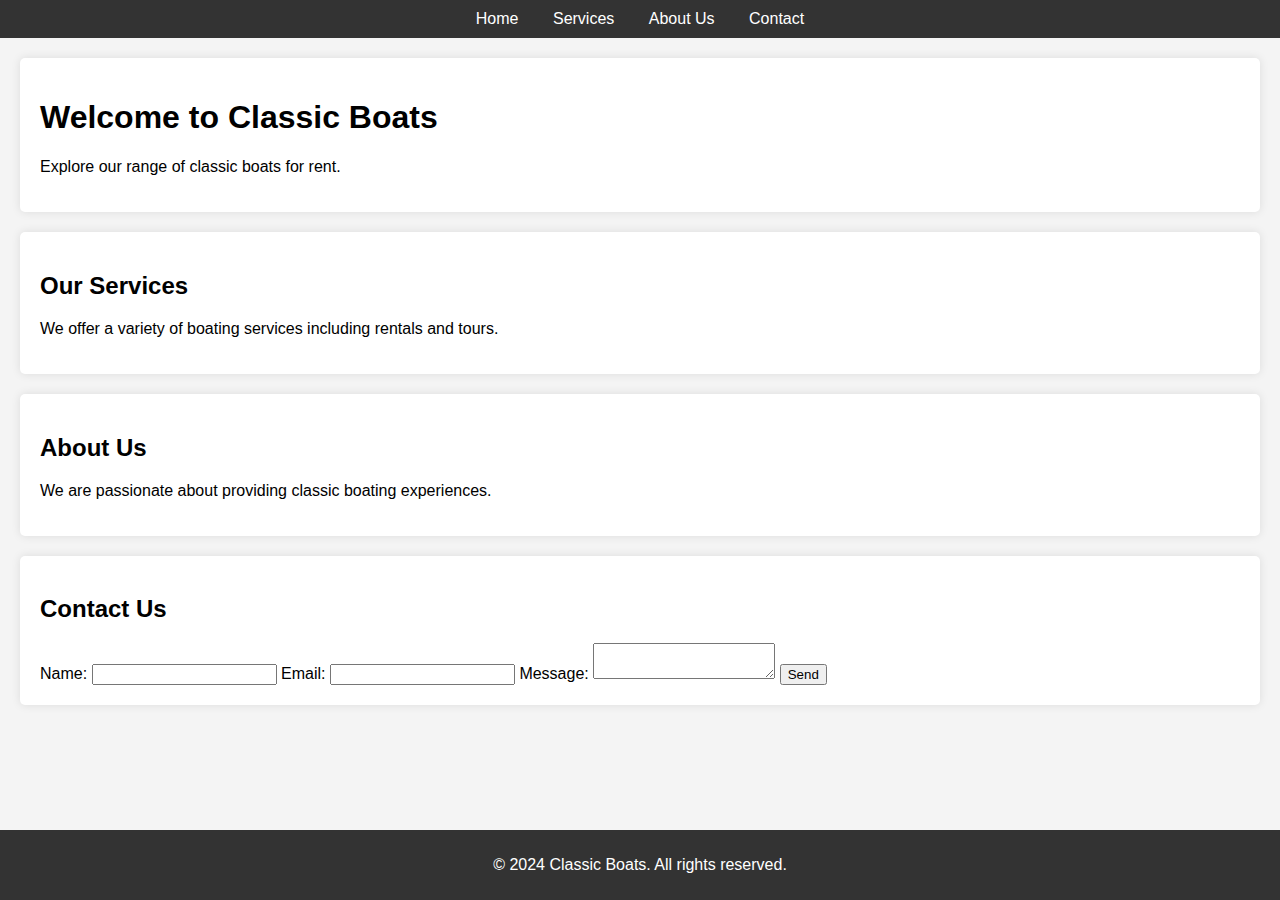
==== docs/index.html @ d3c14860 "V 0.0.0.1 TEST DEPLOY" ====
<!DOCTYPE html>
<html lang="en">
<head>
    <meta charset="UTF-8">
    <meta name="viewport" content="width=device-width, initial-scale=1.0">
    <title>Classic Boats</title>
    <link rel="stylesheet" href="styles.css">
</head>
<body>
    <header>
        <nav>
            <ul>
                <li><a href="#home">Home</a></li>
                <li><a href="#services">Services</a></li>
                <li><a href="#about">About Us</a></li>
                <li><a href="#contact">Contact</a></li>
            </ul>
        </nav>
    </header>

    <section id="home">
        <h1>Welcome to Classic Boats</h1>
        <p>Explore our range of classic boats for rent.</p>
    </section>

    <section id="services">
        <h2>Our Services</h2>
        <p>We offer a variety of boating services including rentals and tours.</p>
    </section>

    <section id="about">
        <h2>About Us</h2>
        <p>We are passionate about providing classic boating experiences.</p>
    </section>

    <section id="contact">
        <h2>Contact Us</h2>
        <form>
            <label for="name">Name:</label>
            <input type="text" id="name" name="name" required>
            <label for="email">Email:</label>
            <input type="email" id="email" name="email" required>
            <label for="message">Message:</label>
            <textarea id="message" name="message" required></textarea>
            <button type="submit">Send</button>
        </form>
    </section>

    <footer>
        <p>&copy; 2024 Classic Boats. All rights reserved.</p>
    </footer>

    <script src="script.js"></script>
</body>
</html>
---- docs/styles.css ----
body {
    font-family: Arial, sans-serif;
    margin: 0;
    padding: 0;
    background-color: #f4f4f4;
}

header {
    background-color: #333;
    padding: 10px 0;
    color: white;
    text-align: center;
}

nav ul {
    list-style-type: none;
    margin: 0;
    padding: 0;
}

nav ul li {
    display: inline;
    margin: 0 15px;
}

nav ul li a {
    color: white;
    text-decoration: none;
}

section {
    padding: 20px;
    margin: 20px;
    background-color: white;
    border-radius: 5px;
    box-shadow: 0 0 10px rgba(0, 0, 0, 0.1);
}

footer {
    background-color: #333;
    color: white;
    text-align: center;
    padding: 10px 0;
    position: fixed;
    bottom: 0;
    width: 100%;
}
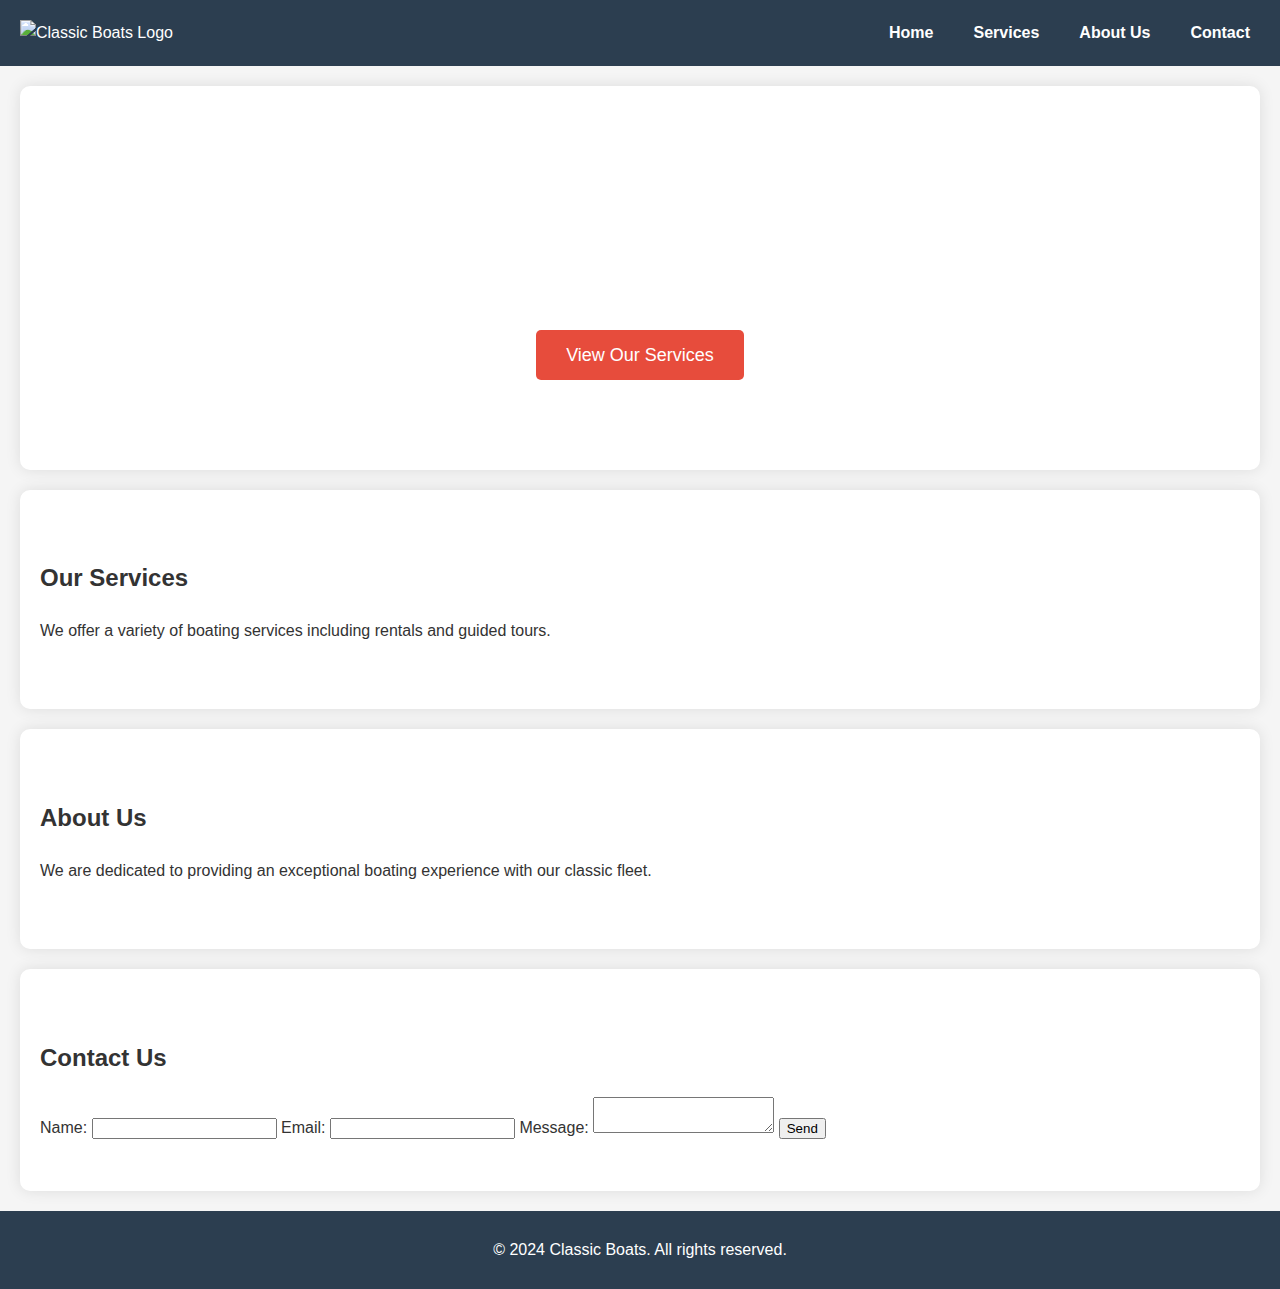
==== commit cc411796: "V0.0.0.2 TEST BUILD" ====
--- a/docs/index.html
+++ b/docs/index.html
@@ -8,6 +8,9 @@
 </head>
 <body>
     <header>
+        <div class="logo">
+            <img src="logo.png" alt="Classic Boats Logo">
+        </div>
         <nav>
             <ul>
                 <li><a href="#home">Home</a></li>
@@ -18,19 +21,20 @@
         </nav>
     </header>
 
-    <section id="home">
-        <h1>Welcome to Classic Boats</h1>
-        <p>Explore our range of classic boats for rent.</p>
+    <section id="home" class="hero">
+        <h1>Experience Classic Boating</h1>
+        <p>Explore our range of classic boats for rent in the heart of the city.</p>
+        <a href="#services" class="cta-button">View Our Services</a>
     </section>
 
     <section id="services">
         <h2>Our Services</h2>
-        <p>We offer a variety of boating services including rentals and tours.</p>
+        <p>We offer a variety of boating services including rentals and guided tours.</p>
     </section>
 
     <section id="about">
         <h2>About Us</h2>
-        <p>We are passionate about providing classic boating experiences.</p>
+        <p>We are dedicated to providing an exceptional boating experience with our classic fleet.</p>
     </section>
 
     <section id="contact">
@@ -52,4 +56,4 @@
 
     <script src="script.js"></script>
 </body>
-</html>+</html>
--- a/docs/styles.css
+++ b/docs/styles.css
@@ -1,47 +1,95 @@
 body {
-    font-family: Arial, sans-serif;
+    font-family: 'Helvetica Neue', sans-serif;
+    color: #333;
     margin: 0;
     padding: 0;
-    background-color: #f4f4f4;
+    background-color: #f5f5f5;
+    line-height: 1.6;
 }
 
 header {
-    background-color: #333;
-    padding: 10px 0;
+    display: flex;
+    justify-content: space-between;
+    align-items: center;
+    padding: 20px;
+    background-color: #2c3e50;
     color: white;
-    text-align: center;
+}
+
+header .logo img {
+    height: 50px;
 }
 
 nav ul {
-    list-style-type: none;
+    list-style: none;
+    display: flex;
     margin: 0;
     padding: 0;
 }
 
 nav ul li {
-    display: inline;
-    margin: 0 15px;
+    margin-left: 20px;
 }
 
 nav ul li a {
     color: white;
     text-decoration: none;
+    font-weight: bold;
+    padding: 5px 10px;
+    border-radius: 3px;
+    transition: background-color 0.3s;
+}
+
+nav ul li a:hover {
+    background-color: #34495e;
+}
+
+.hero {
+    background-image: url('hero-image.jpg');
+    background-size: cover;
+    background-position: center;
+    color: white;
+    text-align: center;
+    padding: 100px 20px;
+}
+
+.hero h1 {
+    font-size: 48px;
+    margin: 0;
+    padding: 0;
+}
+
+.hero p {
+    font-size: 24px;
+    margin: 20px 0;
+}
+
+.cta-button {
+    background-color: #e74c3c;
+    color: white;
+    padding: 15px 30px;
+    text-decoration: none;
+    border-radius: 5px;
+    font-size: 18px;
+    transition: background-color 0.3s;
+}
+
+.cta-button:hover {
+    background-color: #c0392b;
 }
 
 section {
-    padding: 20px;
-    margin: 20px;
+    padding: 50px 20px;
+    margin: 20px auto;
+    max-width: 1200px;
     background-color: white;
-    border-radius: 5px;
-    box-shadow: 0 0 10px rgba(0, 0, 0, 0.1);
+    border-radius: 10px;
+    box-shadow: 0 0 15px rgba(0, 0, 0, 0.1);
 }
 
 footer {
-    background-color: #333;
+    background-color: #2c3e50;
     color: white;
     text-align: center;
     padding: 10px 0;
-    position: fixed;
-    bottom: 0;
-    width: 100%;
-}+}
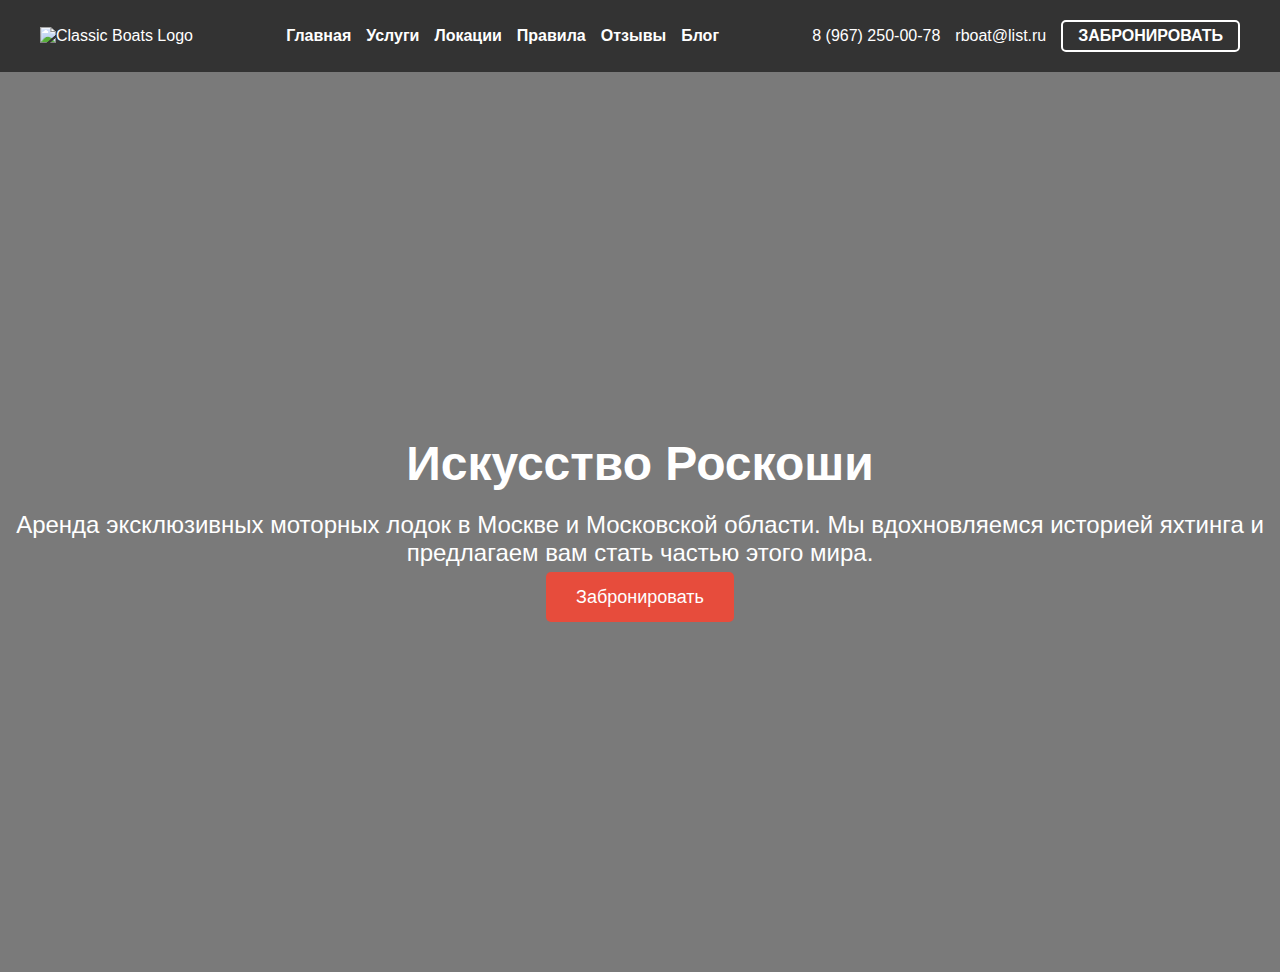
==== commit 4ae3aece: "up" ====
--- a/docs/index.html
+++ b/docs/index.html
@@ -8,52 +8,39 @@
 </head>
 <body>
     <header>
-        <div class="logo">
-            <img src="logo.png" alt="Classic Boats Logo">
+        <div class="header-container">
+            <div class="logo">
+                <img src="logo.png" alt="Classic Boats Logo">
+            </div>
+            <nav>
+                <ul>
+                    <li><a href="#home">Главная</a></li>
+                    <li><a href="#services">Услуги</a></li>
+                    <li><a href="#locations">Локации</a></li>
+                    <li><a href="#rules">Правила</a></li>
+                    <li><a href="#reviews">Отзывы</a></li>
+                    <li><a href="#blog">Блог</a></li>
+                </ul>
+            </nav>
+            <div class="contact">
+                <a href="tel:+79672500078">8 (967) 250-00-78</a>
+                <a href="mailto:rboat@list.ru">rboat@list.ru</a>
+                <a href="#" class="book-button">Забронировать</a>
+            </div>
         </div>
-        <nav>
-            <ul>
-                <li><a href="#home">Home</a></li>
-                <li><a href="#services">Services</a></li>
-                <li><a href="#about">About Us</a></li>
-                <li><a href="#contact">Contact</a></li>
-            </ul>
-        </nav>
     </header>
 
     <section id="home" class="hero">
-        <h1>Experience Classic Boating</h1>
-        <p>Explore our range of classic boats for rent in the heart of the city.</p>
-        <a href="#services" class="cta-button">View Our Services</a>
+        <div class="overlay"></div>
+        <div class="hero-content">
+            <h1>Искусство Роскоши</h1>
+            <p>Аренда эксклюзивных моторных лодок в Москве и Московской области. Мы вдохновляемся историей яхтинга и предлагаем вам стать частью этого мира.</p>
+            <a href="#booking" class="cta-button">Забронировать</a>
+        </div>
     </section>
 
-    <section id="services">
-        <h2>Our Services</h2>
-        <p>We offer a variety of boating services including rentals and guided tours.</p>
-    </section>
-
-    <section id="about">
-        <h2>About Us</h2>
-        <p>We are dedicated to providing an exceptional boating experience with our classic fleet.</p>
-    </section>
-
-    <section id="contact">
-        <h2>Contact Us</h2>
-        <form>
-            <label for="name">Name:</label>
-            <input type="text" id="name" name="name" required>
-            <label for="email">Email:</label>
-            <input type="email" id="email" name="email" required>
-            <label for="message">Message:</label>
-            <textarea id="message" name="message" required></textarea>
-            <button type="submit">Send</button>
-        </form>
-    </section>
-
-    <footer>
-        <p>&copy; 2024 Classic Boats. All rights reserved.</p>
-    </footer>
+    <!-- Add more sections as needed -->
 
     <script src="script.js"></script>
 </body>
-</html>
+</html>--- a/docs/styles.css
+++ b/docs/styles.css
@@ -1,56 +1,95 @@
 body {
     font-family: 'Helvetica Neue', sans-serif;
-    color: #333;
     margin: 0;
     padding: 0;
     background-color: #f5f5f5;
-    line-height: 1.6;
+    color: #333;
 }
 
 header {
+    background-color: #333;
+    color: white;
+    padding: 20px 0;
+}
+
+.header-container {
     display: flex;
     justify-content: space-between;
     align-items: center;
-    padding: 20px;
-    background-color: #2c3e50;
-    color: white;
+    max-width: 1200px;
+    margin: 0 auto;
+    padding: 0 20px;
 }
 
-header .logo img {
+.logo img {
     height: 50px;
 }
 
 nav ul {
     list-style: none;
     display: flex;
+    gap: 15px;
     margin: 0;
     padding: 0;
-}
-
-nav ul li {
-    margin-left: 20px;
 }
 
 nav ul li a {
     color: white;
     text-decoration: none;
     font-weight: bold;
-    padding: 5px 10px;
-    border-radius: 3px;
+}
+
+.contact {
+    display: flex;
+    gap: 15px;
+    align-items: center;
+}
+
+.contact a {
+    color: white;
+    text-decoration: none;
+}
+
+.book-button {
+    background-color: transparent;
+    border: 2px solid white;
+    padding: 5px 15px;
+    border-radius: 5px;
+    font-weight: bold;
+    text-transform: uppercase;
     transition: background-color 0.3s;
 }
 
-nav ul li a:hover {
-    background-color: #34495e;
+.book-button:hover {
+    background-color: white;
+    color: #333;
 }
 
 .hero {
-    background-image: url('hero-image.jpg');
+    background-image: url('image.png');
     background-size: cover;
     background-position: center;
+    height: 100vh;
+    position: relative;
     color: white;
+    display: flex;
+    align-items: center;
+    justify-content: center;
     text-align: center;
-    padding: 100px 20px;
+}
+
+.hero .overlay {
+    position: absolute;
+    top: 0;
+    left: 0;
+    right: 0;
+    bottom: 0;
+    background-color: rgba(0, 0, 0, 0.5);
+}
+
+.hero-content {
+    position: relative;
+    z-index: 1;
 }
 
 .hero h1 {
@@ -76,20 +115,4 @@
 
 .cta-button:hover {
     background-color: #c0392b;
-}
-
-section {
-    padding: 50px 20px;
-    margin: 20px auto;
-    max-width: 1200px;
-    background-color: white;
-    border-radius: 10px;
-    box-shadow: 0 0 15px rgba(0, 0, 0, 0.1);
-}
-
-footer {
-    background-color: #2c3e50;
-    color: white;
-    text-align: center;
-    padding: 10px 0;
-}
+}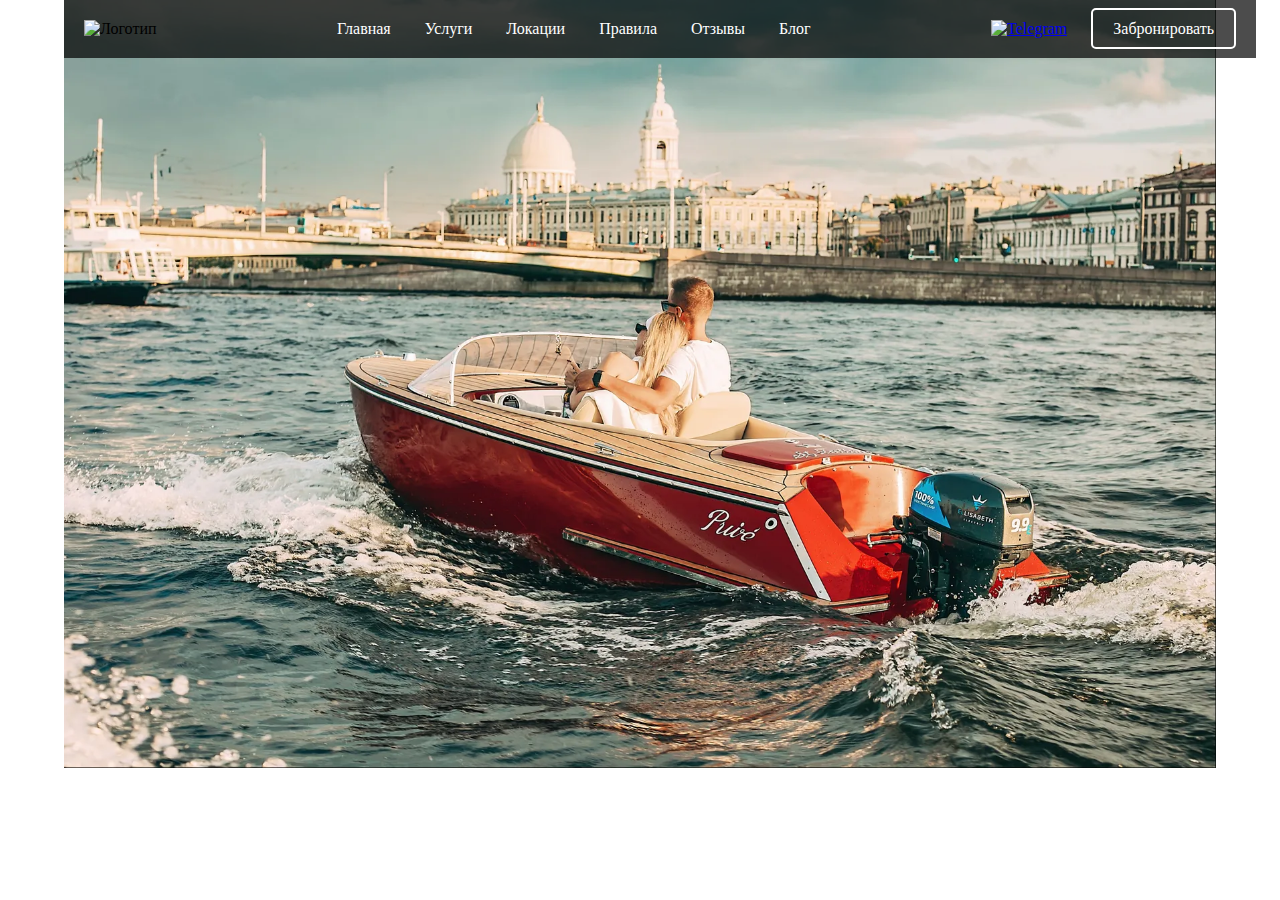
==== commit ac8ea7cd: "up3" ====
--- a/docs/index.html
+++ b/docs/index.html
@@ -1,46 +1,31 @@
 <!DOCTYPE html>
-<html lang="en">
+<html lang="ru">
 <head>
     <meta charset="UTF-8">
     <meta name="viewport" content="width=device-width, initial-scale=1.0">
-    <title>Classic Boats</title>
+    <title>Верхний блок страницы</title>
     <link rel="stylesheet" href="styles.css">
 </head>
 <body>
-    <header>
-        <div class="header-container">
+    <div class="header-container">
+        <div class="nav-bar">
             <div class="logo">
-                <img src="logo.png" alt="Classic Boats Logo">
+                <img src="logo.png" alt="Логотип">
             </div>
-            <nav>
-                <ul>
-                    <li><a href="#home">Главная</a></li>
-                    <li><a href="#services">Услуги</a></li>
-                    <li><a href="#locations">Локации</a></li>
-                    <li><a href="#rules">Правила</a></li>
-                    <li><a href="#reviews">Отзывы</a></li>
-                    <li><a href="#blog">Блог</a></li>
-                </ul>
-            </nav>
-            <div class="contact">
-                <a href="tel:+79672500078">8 (967) 250-00-78</a>
-                <a href="mailto:rboat@list.ru">rboat@list.ru</a>
-                <a href="#" class="book-button">Забронировать</a>
+            <div class="nav-links">
+                <a href="#">Главная</a>
+                <a href="#">Услуги</a>
+                <a href="#">Локации</a>
+                <a href="#">Правила</a>
+                <a href="#">Отзывы</a>
+                <a href="#">Блог</a>
+            </div>
+            <div class="nav-icons">
+                <a href="#"><img src="telegram-icon.png" alt="Telegram"></a>
+                <a href="#" class="reserve-btn">Забронировать</a>
             </div>
         </div>
-    </header>
-
-    <section id="home" class="hero">
-        <div class="overlay"></div>
-        <div class="hero-content">
-            <h1>Искусство Роскоши</h1>
-            <p>Аренда эксклюзивных моторных лодок в Москве и Московской области. Мы вдохновляемся историей яхтинга и предлагаем вам стать частью этого мира.</p>
-            <a href="#booking" class="cta-button">Забронировать</a>
-        </div>
-    </section>
-
-    <!-- Add more sections as needed -->
-
-    <script src="script.js"></script>
+        <img src="logo.webp" alt="Background Image" class="background-image">
+    </div>
 </body>
-</html>+</html>
--- a/docs/styles.css
+++ b/docs/styles.css
@@ -1,118 +1,65 @@
-body {
-    font-family: 'Helvetica Neue', sans-serif;
+body, html {
     margin: 0;
     padding: 0;
-    background-color: #f5f5f5;
-    color: #333;
-}
-
-header {
-    background-color: #333;
-    color: white;
-    padding: 20px 0;
+    box-sizing: border-box;
 }
 
 .header-container {
+    position: relative;
+    width: 90%;
+    margin: 0 auto;
+}
+
+.background-image {
+    width: 100%;
+    height: auto;
+    display: block;
+}
+
+.nav-bar {
     display: flex;
     justify-content: space-between;
     align-items: center;
-    max-width: 1200px;
-    margin: 0 auto;
-    padding: 0 20px;
+    width: 100%;
+    padding: 20px;
+    background-color: rgba(0, 0, 0, 0.7); /* полупрозрачный черный фон */
+    position: absolute;
+    top: 0;
+    left: 0;
+    z-index: 10;
 }
 
 .logo img {
-    height: 50px;
+    height: 50px; /* высота логотипа, можно изменить */
 }
 
-nav ul {
-    list-style: none;
-    display: flex;
-    gap: 15px;
-    margin: 0;
-    padding: 0;
+.nav-links a {
+    color: white;
+    text-decoration: none;
+    margin: 0 15px;
+    font-size: 16px;
 }
 
-nav ul li a {
-    color: white;
-    text-decoration: none;
-    font-weight: bold;
+.nav-links a:hover {
+    text-decoration: underline;
 }
 
-.contact {
-    display: flex;
-    gap: 15px;
-    align-items: center;
+.nav-icons img {
+    height: 30px; /* высота иконки Телеграмма */
+    margin-right: 20px;
 }
 
-.contact a {
+.reserve-btn {
+    padding: 10px 20px;
+    border: 2px solid white;
     color: white;
+    background-color: transparent;
     text-decoration: none;
+    font-size: 16px;
+    border-radius: 5px;
 }
 
-.book-button {
-    background-color: transparent;
-    border: 2px solid white;
-    padding: 5px 15px;
-    border-radius: 5px;
-    font-weight: bold;
-    text-transform: uppercase;
-    transition: background-color 0.3s;
+.reserve-btn:hover {
+    background-color: white;
+    color: black;
 }
-
-.book-button:hover {
-    background-color: white;
-    color: #333;
-}
-
-.hero {
-    background-image: url('image.png');
-    background-size: cover;
-    background-position: center;
-    height: 100vh;
-    position: relative;
-    color: white;
-    display: flex;
-    align-items: center;
-    justify-content: center;
-    text-align: center;
-}
-
-.hero .overlay {
-    position: absolute;
-    top: 0;
-    left: 0;
-    right: 0;
-    bottom: 0;
-    background-color: rgba(0, 0, 0, 0.5);
-}
-
-.hero-content {
-    position: relative;
-    z-index: 1;
-}
-
-.hero h1 {
-    font-size: 48px;
-    margin: 0;
-    padding: 0;
-}
-
-.hero p {
-    font-size: 24px;
-    margin: 20px 0;
-}
-
-.cta-button {
-    background-color: #e74c3c;
-    color: white;
-    padding: 15px 30px;
-    text-decoration: none;
-    border-radius: 5px;
-    font-size: 18px;
-    transition: background-color 0.3s;
-}
-
-.cta-button:hover {
-    background-color: #c0392b;
-}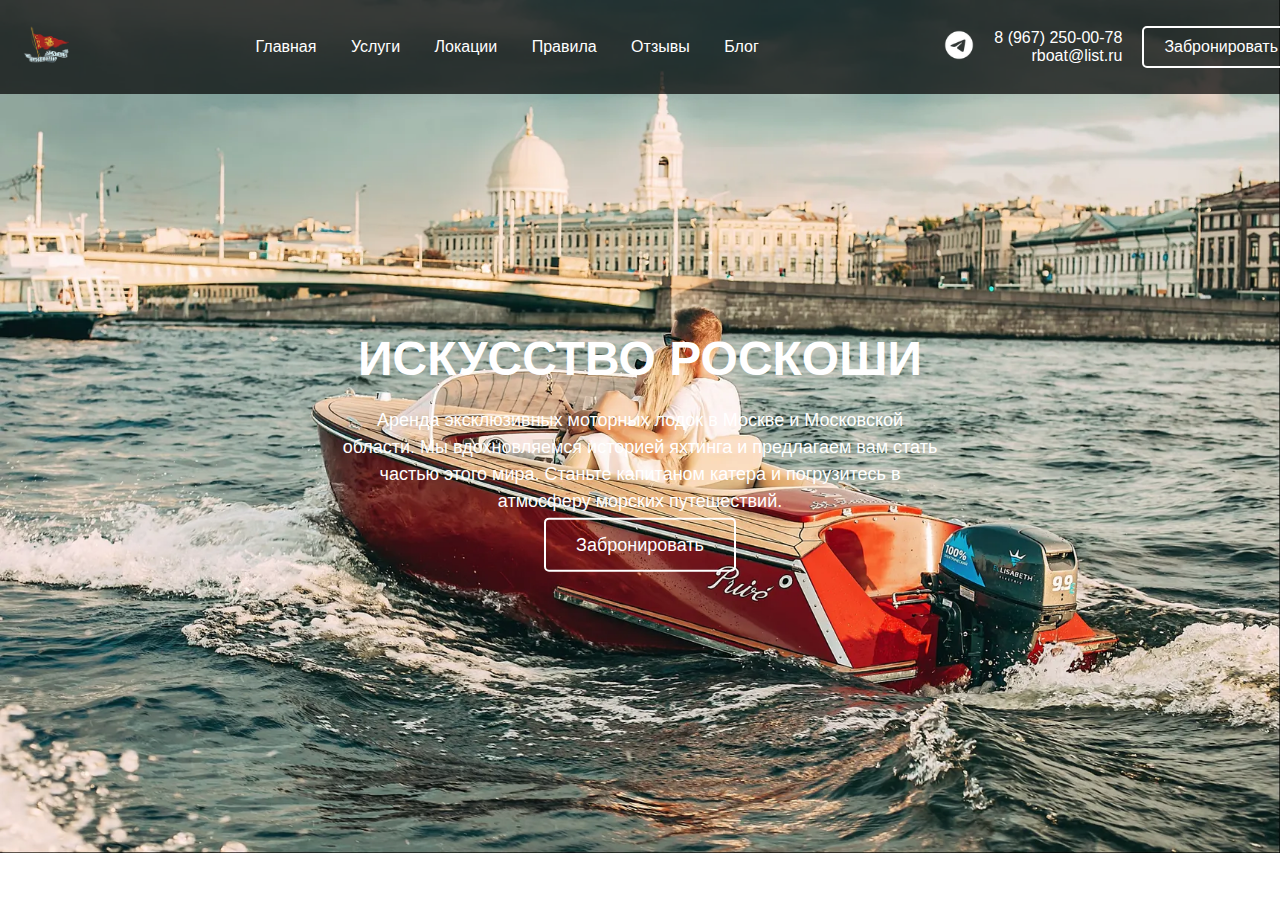
==== commit 4436b526: "up5" ====
--- a/docs/index.html
+++ b/docs/index.html
@@ -21,11 +21,17 @@
                 <a href="#">Блог</a>
             </div>
             <div class="nav-icons">
-                <a href="#"><img src="telegram-icon.png" alt="Telegram"></a>
+                <a href="#"><img src="TG.png" alt="Telegram" class="telegram-icon"></a>
+                <span class="contact-info">8 (967) 250-00-78<br>rboat@list.ru</span>
                 <a href="#" class="reserve-btn">Забронировать</a>
             </div>
         </div>
-        <img src="logo.webp" alt="Background Image" class="background-image">
+        <img src="back.webp" alt="Background Image" class="background-image">
+        <div class="content-overlay">
+            <h1>ИСКУССТВО РОСКОШИ</h1>
+            <p>Аренда эксклюзивных моторных лодок в Москве и Московской области. Мы вдохновляемся историей яхтинга и предлагаем вам стать частью этого мира. Станьте капитаном катера и погрузитесь в атмосферу морских путешествий.</p>
+            <a href="#" class="overlay-reserve-btn">Забронировать</a>
+        </div>
     </div>
 </body>
-</html>
+</html>--- a/docs/styles.css
+++ b/docs/styles.css
@@ -2,12 +2,14 @@
     margin: 0;
     padding: 0;
     box-sizing: border-box;
+    font-family: Arial, sans-serif;
 }
 
 .header-container {
     position: relative;
-    width: 90%;
+    width: 100%;
     margin: 0 auto;
+    overflow: hidden;
 }
 
 .background-image {
@@ -27,6 +29,7 @@
     top: 0;
     left: 0;
     z-index: 10;
+    color: white;
 }
 
 .logo img {
@@ -44,9 +47,19 @@
     text-decoration: underline;
 }
 
-.nav-icons img {
-    height: 30px; /* высота иконки Телеграмма */
+.nav-icons {
+    display: flex;
+    align-items: center;
+}
+
+.telegram-icon {
+    height: 30px;
     margin-right: 20px;
+}
+
+.contact-info {
+    margin-right: 20px;
+    text-align: right;
 }
 
 .reserve-btn {
@@ -63,3 +76,41 @@
     background-color: white;
     color: black;
 }
+
+.content-overlay {
+    position: absolute;
+    top: 50%;
+    left: 50%;
+    transform: translate(-50%, -50%);
+    text-align: center;
+    color: white;
+    max-width: 600px;
+    width: 100%;
+}
+
+.content-overlay h1 {
+    font-size: 48px;
+    margin-bottom: 20px;
+    line-height: 1.2;
+}
+
+.content-overlay p {
+    font-size: 18px;
+    margin-bottom: 20px;
+    line-height: 1.5;
+}
+
+.overlay-reserve-btn {
+    padding: 15px 30px;
+    border: 2px solid white;
+    color: white;
+    background-color: transparent;
+    text-decoration: none;
+    font-size: 18px;
+    border-radius: 5px;
+}
+
+.overlay-reserve-btn:hover {
+    background-color: white;
+    color: black;
+}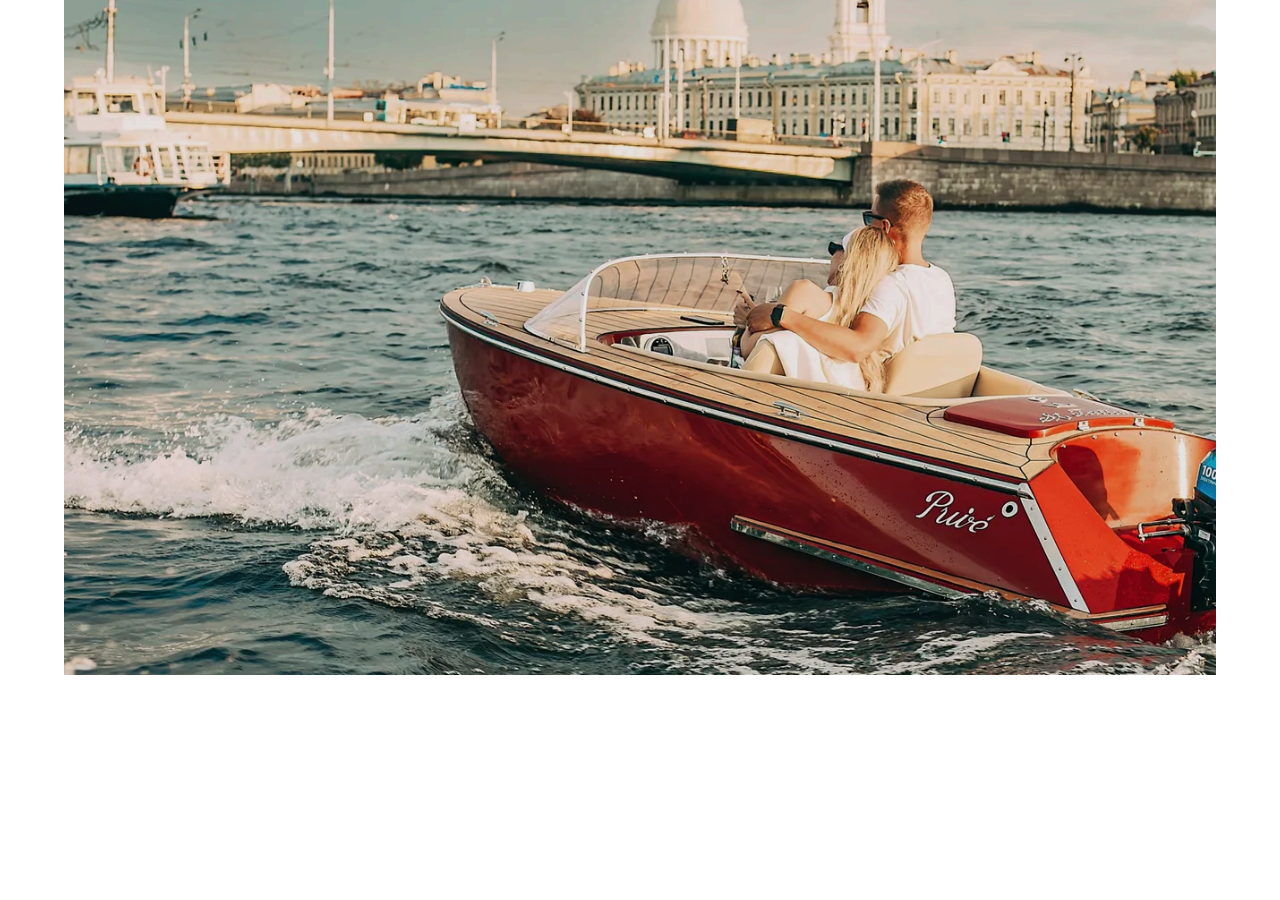
==== commit bfa169f2: "V0.0.0.0.0.0.1" ====
--- a/docs/index.html
+++ b/docs/index.html
@@ -3,35 +3,12 @@
 <head>
     <meta charset="UTF-8">
     <meta name="viewport" content="width=device-width, initial-scale=1.0">
-    <title>Верхний блок страницы</title>
+    <title></title>
     <link rel="stylesheet" href="styles.css">
 </head>
 <body>
     <div class="header-container">
-        <div class="nav-bar">
-            <div class="logo">
-                <img src="logo.png" alt="Логотип">
-            </div>
-            <div class="nav-links">
-                <a href="#">Главная</a>
-                <a href="#">Услуги</a>
-                <a href="#">Локации</a>
-                <a href="#">Правила</a>
-                <a href="#">Отзывы</a>
-                <a href="#">Блог</a>
-            </div>
-            <div class="nav-icons">
-                <a href="#"><img src="TG.png" alt="Telegram" class="telegram-icon"></a>
-                <span class="contact-info">8 (967) 250-00-78<br>rboat@list.ru</span>
-                <a href="#" class="reserve-btn">Забронировать</a>
-            </div>
-        </div>
-        <img src="back.webp" alt="Background Image" class="background-image">
-        <div class="content-overlay">
-            <h1>ИСКУССТВО РОСКОШИ</h1>
-            <p>Аренда эксклюзивных моторных лодок в Москве и Московской области. Мы вдохновляемся историей яхтинга и предлагаем вам стать частью этого мира. Станьте капитаном катера и погрузитесь в атмосферу морских путешествий.</p>
-            <a href="#" class="overlay-reserve-btn">Забронировать</a>
-        </div>
+        
     </div>
 </body>
-</html>+</html>
--- a/docs/styles.css
+++ b/docs/styles.css
@@ -1,116 +1,16 @@
 body, html {
     margin: 0;
     padding: 0;
-    box-sizing: border-box;
-    font-family: Arial, sans-serif;
 }
 
 .header-container {
-    position: relative;
-    width: 100%;
+    background-color: #333;
+    color: #fff;
+    background-image: url(back.png);
+    width: 90%;
+    height: 75vh;
     margin: 0 auto;
-    overflow: hidden;
-}
-
-.background-image {
-    width: 100%;
-    height: auto;
-    display: block;
-}
-
-.nav-bar {
-    display: flex;
-    justify-content: space-between;
-    align-items: center;
-    width: 100%;
-    padding: 20px;
-    background-color: rgba(0, 0, 0, 0.7); /* полупрозрачный черный фон */
-    position: absolute;
-    top: 0;
-    left: 0;
-    z-index: 10;
-    color: white;
-}
-
-.logo img {
-    height: 50px; /* высота логотипа, можно изменить */
-}
-
-.nav-links a {
-    color: white;
-    text-decoration: none;
-    margin: 0 15px;
-    font-size: 16px;
-}
-
-.nav-links a:hover {
-    text-decoration: underline;
-}
-
-.nav-icons {
-    display: flex;
-    align-items: center;
-}
-
-.telegram-icon {
-    height: 30px;
-    margin-right: 20px;
-}
-
-.contact-info {
-    margin-right: 20px;
-    text-align: right;
-}
-
-.reserve-btn {
-    padding: 10px 20px;
-    border: 2px solid white;
-    color: white;
-    background-color: transparent;
-    text-decoration: none;
-    font-size: 16px;
-    border-radius: 5px;
-}
-
-.reserve-btn:hover {
-    background-color: white;
-    color: black;
-}
-
-.content-overlay {
-    position: absolute;
-    top: 50%;
-    left: 50%;
-    transform: translate(-50%, -50%);
-    text-align: center;
-    color: white;
-    max-width: 600px;
-    width: 100%;
-}
-
-.content-overlay h1 {
-    font-size: 48px;
-    margin-bottom: 20px;
-    line-height: 1.2;
-}
-
-.content-overlay p {
-    font-size: 18px;
-    margin-bottom: 20px;
-    line-height: 1.5;
-}
-
-.overlay-reserve-btn {
-    padding: 15px 30px;
-    border: 2px solid white;
-    color: white;
-    background-color: transparent;
-    text-decoration: none;
-    font-size: 18px;
-    border-radius: 5px;
-}
-
-.overlay-reserve-btn:hover {
-    background-color: white;
-    color: black;
+    background-repeat: no-repeat;
+    background-size: cover;
+    background-position: bottom center center;
 }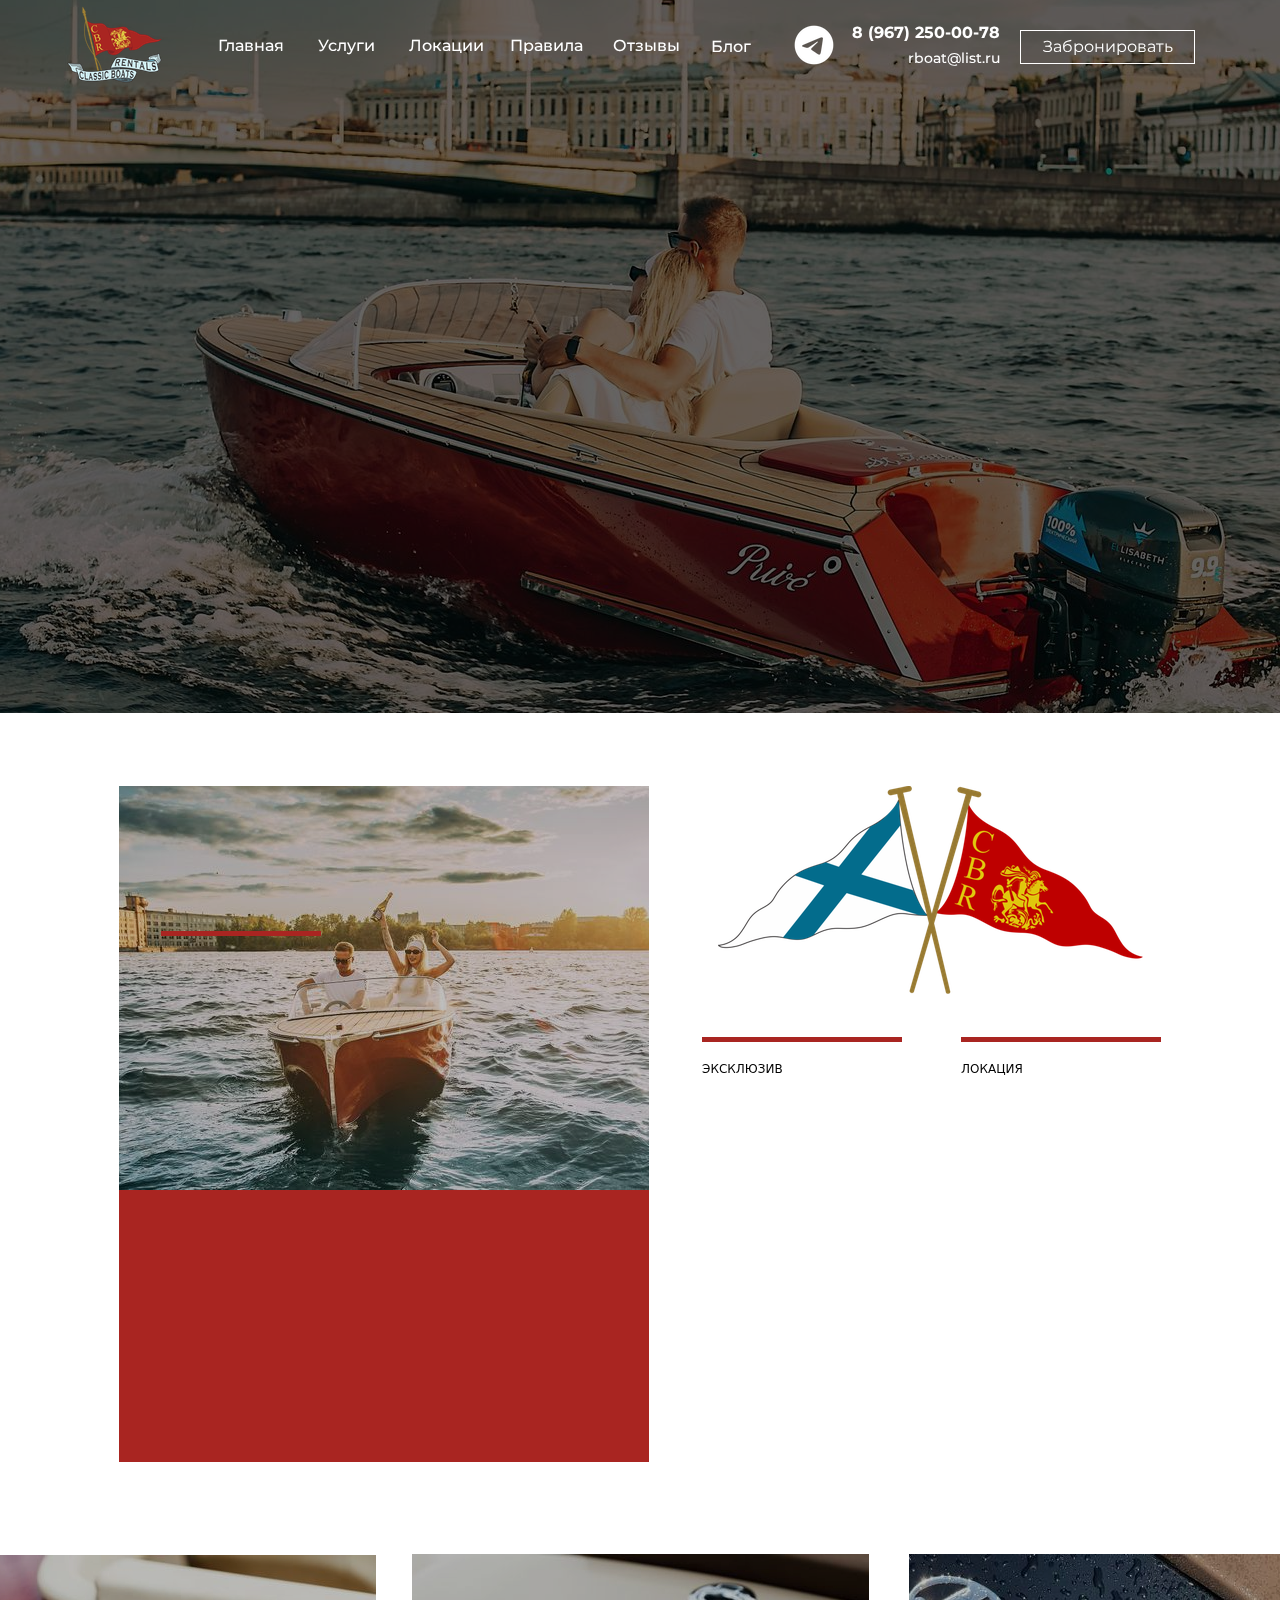
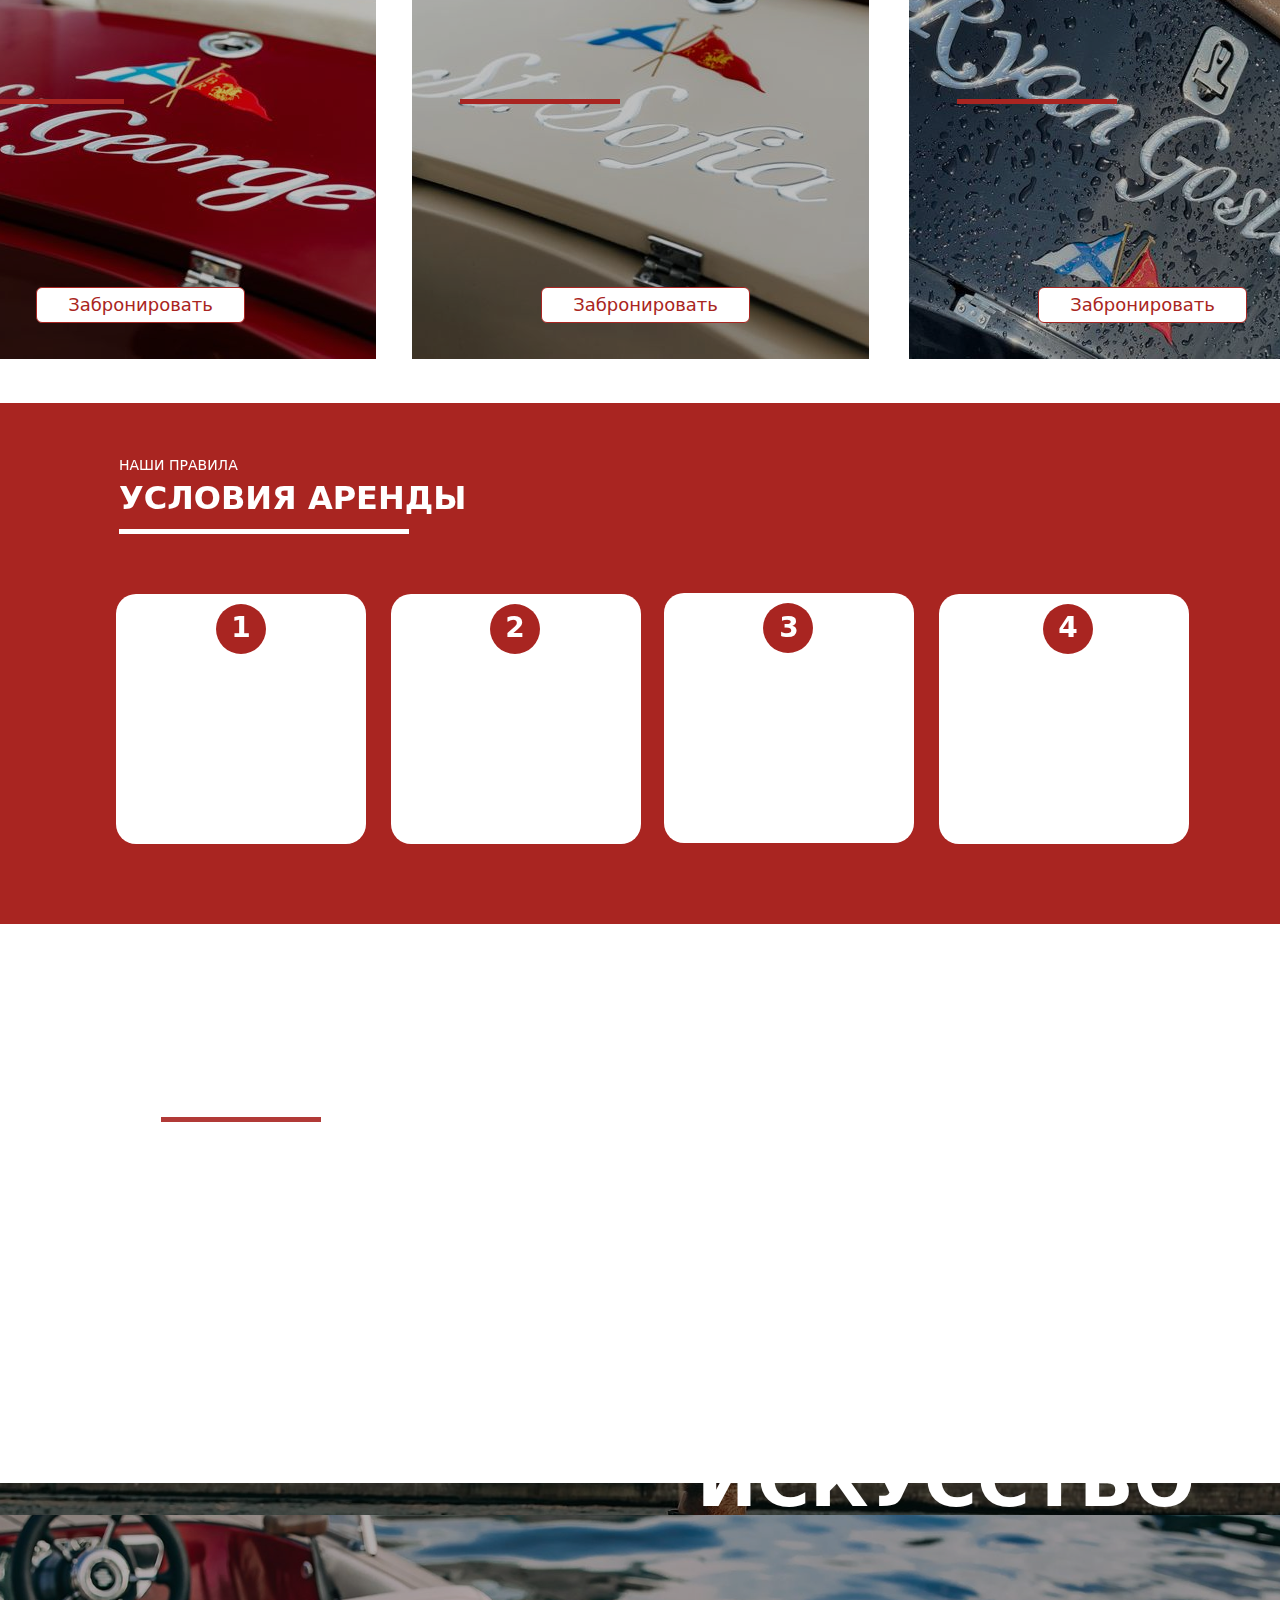
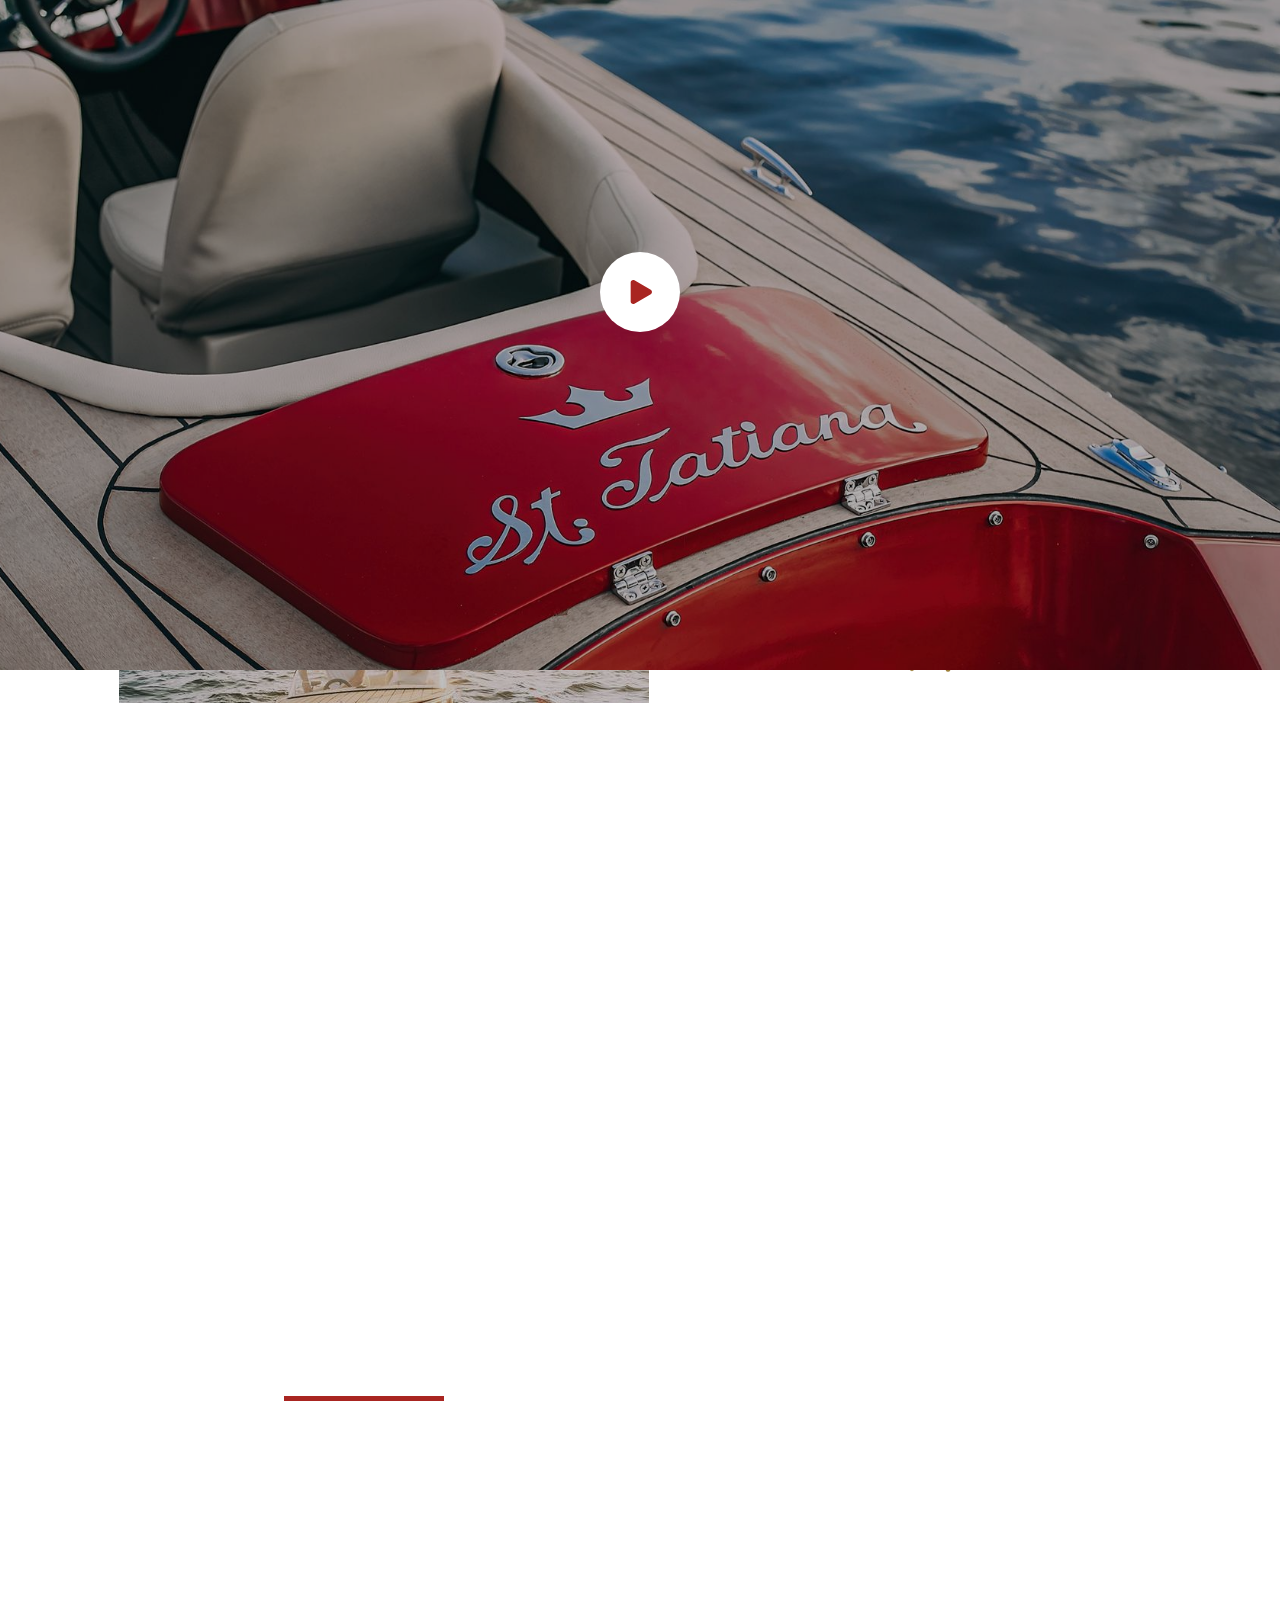
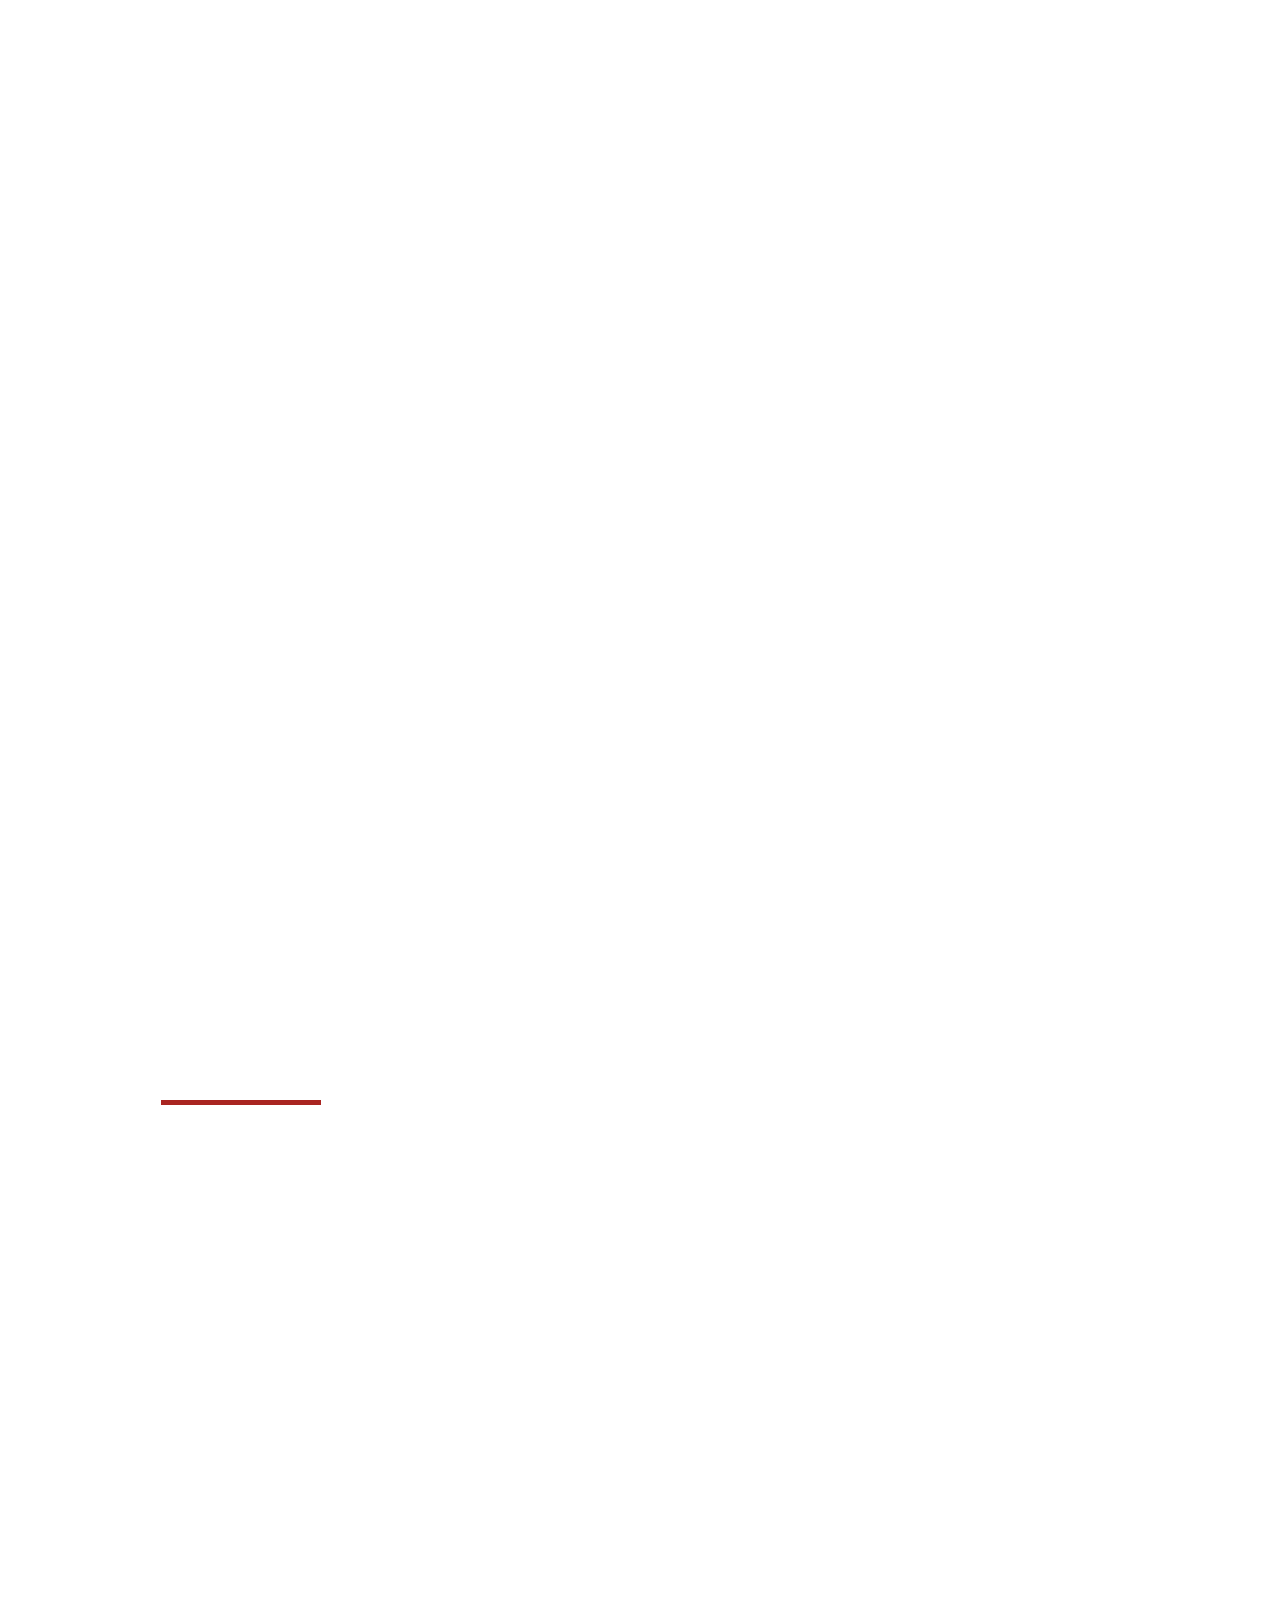
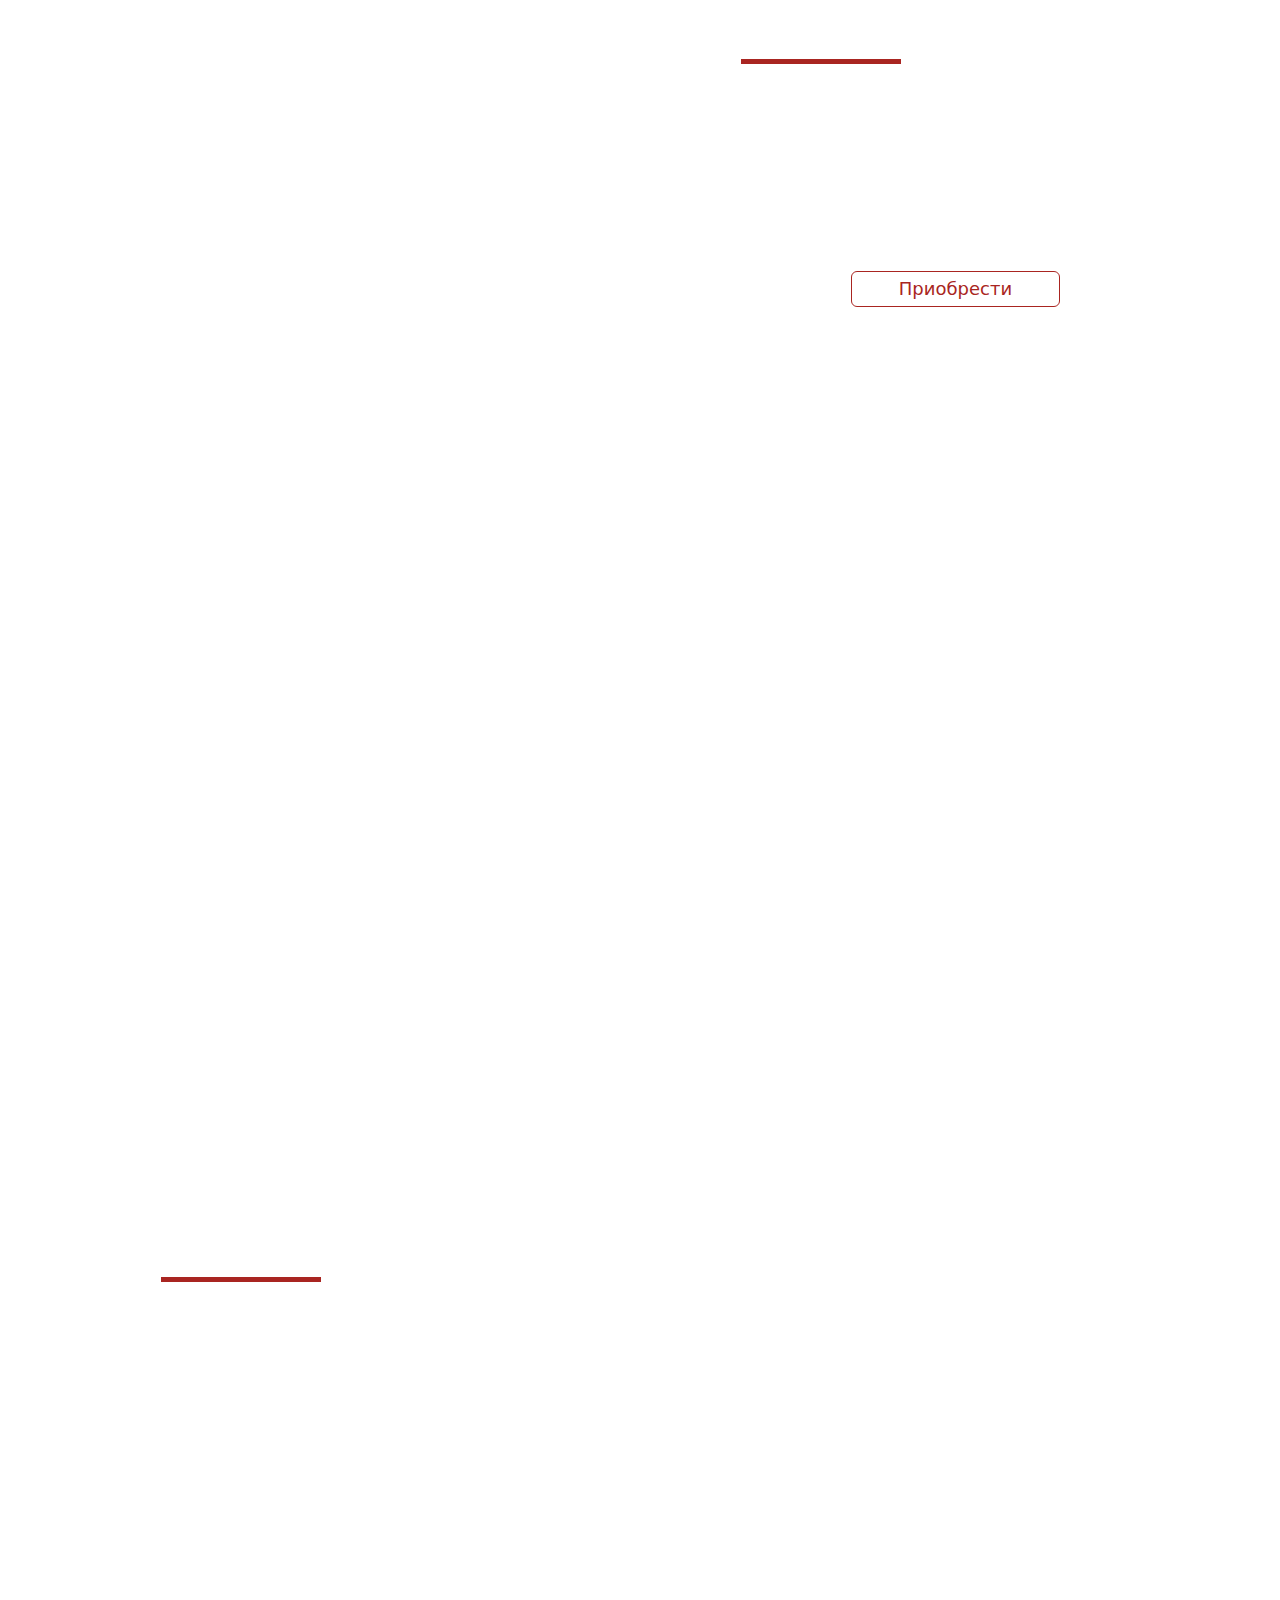
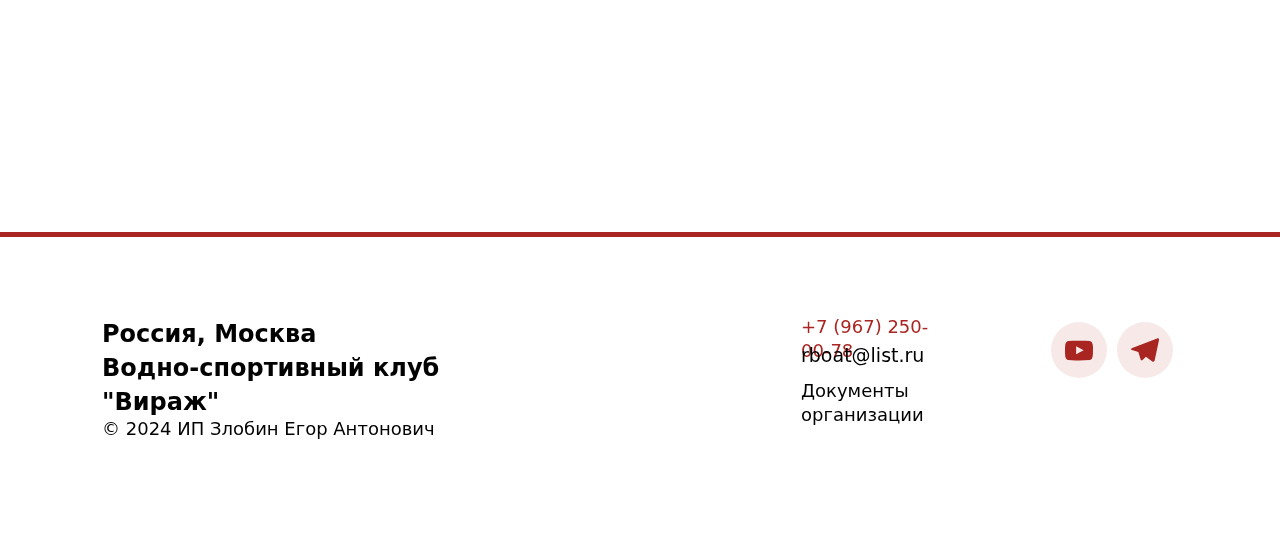
==== commit 2561c55d: "V1.0" ====
--- a/docs/index.html
+++ b/docs/index.html
@@ -1,14 +1,218 @@
 <!DOCTYPE html>
-<html lang="ru">
-<head>
-    <meta charset="UTF-8">
-    <meta name="viewport" content="width=device-width, initial-scale=1.0">
-    <title></title>
-    <link rel="stylesheet" href="styles.css">
-</head>
-<body>
-    <div class="header-container">
-        
-    </div>
-</body>
-</html>
+<html>
+    <head>
+        <meta charset="utf-8"/>
+        
+            <title>Аренда катера без капитана в Москве</title>
+            <meta name="title" content="Аренда катера без капитана в Москве">
+        
+        
+            <meta name="description" content="Катера в аренду без капитана в Москве.  Бронирование и оплата онлайн через сайт. Права судоводителя не нужны. Аренда катера на свадьбу.">
+        
+        
+            <meta name="keywords" content='Катера в аренду, Катер без капитана, Ретро катер, Аренда, Аренда лодки, Аренда катера, Аренда яхты, Катер без прав, Без капитана, Якапитан, Накатере, На катере, Прокат катера без капитана, Прокат ретро катера, Ретро катер, Ретро яхта, Ретро лодка, Прокат катера,'/>
+        
+        
+            <meta name=viewport content="width=device-width, initial-scale=1">
+        
+        <link rel="canonical" href="index.html"/>
+        
+            
+            
+                
+            
+            <link rel="shortcut icon" href="images/f5fef5ba-08e0-4323-b85b-5b6e6a4c4b61.png" type="image/png">
+            <link rel="icon" href="images/f5fef5ba-08e0-4323-b85b-5b6e6a4c4b61.png" type="image/png">
+        
+
+        <!-- Social media -->
+        <meta property="og:url" content="https://classic-boats.ru"/>
+        <meta property="twitter:url" content="https://classic-boats.ru">
+        
+        
+        
+
+        
+        
+
+        <link rel="preconnect" href="https://fonts.googleapis.com">
+        <link rel="preconnect" href="https://fonts.gstatic.com" crossorigin>
+        
+            <link rel="stylesheet" href="https://cdn2.craftum.com/fonts/Gilroy/gilroy.css">
+        
+            <link rel="stylesheet" href="https://fonts.googleapis.com/css2?family=Montserrat:ital,wght@0,100;0,200;0,300;0,400;0,500;0,600;0,700;0,800;0,900;1,100;1,200;1,300;1,400;1,500;1,600;1,700;1,800;1,900&display=swap">
+        
+        
+            
+        
+            
+        
+            
+        
+            
+        
+            
+        
+            
+        
+            
+        
+            
+        
+            
+        
+            
+        
+            
+        
+            
+        
+            
+        
+            
+        
+            
+        
+            
+        
+            
+        
+            
+        
+            
+        
+            
+        
+            
+        
+            
+        
+            
+        
+        <link rel="stylesheet" href="css/fonts.css@hash=731d00587c7c408092aa2035b8b40565.css"/>
+        
+            <link rel="stylesheet" href="css/a-common-styles.css@hash=731d00587c7c408092aa2035b8b40565.css"/>
+        
+            <link rel="stylesheet" href="css/b-themes-styles.css@hash=731d00587c7c408092aa2035b8b40565.css"/>
+        
+            <link rel="stylesheet" href="css/c-animation-styles.css@hash=731d00587c7c408092aa2035b8b40565.css"/>
+        
+            <link rel="stylesheet" href="css/d-simple-styles.css@hash=731d00587c7c408092aa2035b8b40565.css"/>
+        
+            <link rel="stylesheet" href="css/e-complex-styles.css@hash=731d00587c7c408092aa2035b8b40565.css"/>
+        
+            <link rel="stylesheet" href="css/f-blocks-styles.css@hash=731d00587c7c408092aa2035b8b40565.css"/>
+        
+            <link rel="stylesheet" href="css/g-libraries-styles.css@hash=731d00587c7c408092aa2035b8b40565.css"/>
+        
+            <link rel="stylesheet" href="css/1345fa77-f8f2-46c2-8ea3-7fd84135fe1d.css@hash=731d00587c7c408092aa2035b8b40565.css"/>
+        
+            <link rel="stylesheet" href="css/7c7e020b-5289-4006-a1f7-296de3ec14de.css@hash=731d00587c7c408092aa2035b8b40565.css"/>
+        
+            <link rel="stylesheet" href="css/efafe592-e929-46d5-9d4b-fc4fe4d7d160.css@hash=731d00587c7c408092aa2035b8b40565.css"/>
+        
+            <link rel="stylesheet" href="css/390f2ede-bc17-4942-ac42-4420bc6ce9d0.css@hash=731d00587c7c408092aa2035b8b40565.css"/>
+        
+            <link rel="stylesheet" href="css/141f6e1c-d26a-4319-bda9-29e64c6f7ad6.css@hash=731d00587c7c408092aa2035b8b40565.css"/>
+        
+            <link rel="stylesheet" href="css/ae9c3d71-3e7f-4cfc-ad03-d59e46dfe78c.css@hash=731d00587c7c408092aa2035b8b40565.css"/>
+        
+            <link rel="stylesheet" href="css/8e19b95f-813b-411c-8d6c-918150cfc873.css@hash=731d00587c7c408092aa2035b8b40565.css"/>
+        
+            <link rel="stylesheet" href="css/41a470a6-755c-4bb8-bd3f-d4ac4a2af7f0.css@hash=731d00587c7c408092aa2035b8b40565.css"/>
+        
+            <link rel="stylesheet" href="css/6e22e4ca-a9fe-4971-8d64-51963289e3fb.css@hash=731d00587c7c408092aa2035b8b40565.css"/>
+        
+            <link rel="stylesheet" href="css/b3c6aa59-5877-46f2-87ab-cb15ce0a1d19.css@hash=731d00587c7c408092aa2035b8b40565.css"/>
+        
+            <link rel="stylesheet" href="css/7cef5550-004d-41d0-89e6-1ba8a4c9be27.css@hash=731d00587c7c408092aa2035b8b40565.css"/>
+        
+            <link rel="stylesheet" href="css/1849f5f4-6379-4b7c-872a-115ca8322b61.css@hash=731d00587c7c408092aa2035b8b40565.css"/>
+        
+            <link rel="stylesheet" href="css/694e20b0-6331-4a9c-ac26-8497997dc563.css@hash=731d00587c7c408092aa2035b8b40565.css"/>
+        
+            <link rel="stylesheet" href="css/d3f527ad-bf39-421d-85ad-2489bd578f09.css@hash=731d00587c7c408092aa2035b8b40565.css"/>
+        
+            <link rel="stylesheet" href="css/f3877a9f-ada2-42e3-a8a3-cfe781471691.css@hash=731d00587c7c408092aa2035b8b40565.css"/>
+        
+            <link rel="stylesheet" href="css/4ff66a23-a773-4f64-a834-7de5d6d8d31c.css@hash=731d00587c7c408092aa2035b8b40565.css"/>
+        
+            <link rel="stylesheet" href="css/a474ab69-1922-42e3-b761-6a35690d4a78.css@hash=731d00587c7c408092aa2035b8b40565.css"/>
+        
+            <link rel="stylesheet" href="css/d76f6718-c2dd-4009-9fd3-74fcdf033d4e.css@hash=731d00587c7c408092aa2035b8b40565.css"/>
+        
+            <link rel="stylesheet" href="css/f0708fbb-8c48-41b2-8a11-22d243d14fd5.css@hash=731d00587c7c408092aa2035b8b40565.css"/>
+        
+            <link rel="stylesheet" href="css/b96111d2-3ee9-4427-afe3-eb01635c90f5.css@hash=731d00587c7c408092aa2035b8b40565.css"/>
+        
+            <link rel="stylesheet" href="css/1fac0afb-4583-4bc1-87a8-aaff7b27d661.css@hash=731d00587c7c408092aa2035b8b40565.css"/>
+        
+            <link rel="stylesheet" href="css/db707cd6-adb3-4b4e-aec3-bddb8211c8c9.css@hash=731d00587c7c408092aa2035b8b40565.css"/>
+        
+            <link rel="stylesheet" href="css/22f5c6b4-2aa3-4640-a2bc-01ef5e16133e.css@hash=731d00587c7c408092aa2035b8b40565.css"/>
+        
+
+        <meta name="generator" content="Craftum CMS">
+        <meta name="website_id" content="381371"/>
+        <meta name="page_id" content="443655"/>
+        
+        
+        
+            <!-- Yandex.Metrika counter -->
+<script type="text/javascript">
+   (function(m,e,t,r,i,k,a){m[i]=m[i]||function(){(m[i].a=m[i].a||[]).push(arguments)};
+   m[i].l=1*new Date();
+   for (var j = 0; j < document.scripts.length; j++) {if (document.scripts[j].src === r) { return; }}
+   k=e.createElement(t),a=e.getElementsByTagName(t)[0],k.async=1,k.src=r,a.parentNode.insertBefore(k,a)})
+   (window, document, "script", "https://mc.yandex.ru/metrika/tag.js", "ym");
+
+   ym(96671911, "init", {
+        clickmap:true,
+        trackLinks:true,
+        accurateTrackBounce:true,
+        webvisor:true
+   });
+</script>
+<noscript><div><img src="https://mc.yandex.ru/watch/96671911" style="position:absolute; left:-9999px;" alt=""/></div></noscript>
+<!-- /Yandex.Metrika counter -->
+        
+            <meta name="yandex-verification" content="ee61cfcde72c7859"/>
+        
+
+
+    </head>
+    <body class="th1">
+        <div data-blocks-wrapper>
+            <section id='n-1345fa77-f8f2-46c2-8ea3-7fd84135fe1d' data-root-id="1345fa77-f8f2-46c2-8ea3-7fd84135fe1d" id='n-1345fa77-f8f2-46c2-8ea3-7fd84135fe1d' class='cli-block cli-header cli-block--default' data-type='block-wrapper' data-resize='true' data-static='true' data-overlay='true' data-design-type='block-wrapper'><header id='n-ec03f033-152f-4c4b-9e41-97d6f8e062ad' data-root-id="1345fa77-f8f2-46c2-8ea3-7fd84135fe1d" id='n-ec03f033-152f-4c4b-9e41-97d6f8e062ad' class='cli-block__header-content cli-block__header-content--minimized' data-type='grid' data-title='Блок' data-design-type='grid' data-design-order='1' data-block-content='true'><div id='n-be23cd8a-172f-4a30-ab92-362196fb3c42' data-root-id="1345fa77-f8f2-46c2-8ea3-7fd84135fe1d" id='n-be23cd8a-172f-4a30-ab92-362196fb3c42' class='cli-header__info' data-type='header-menu' data-title='Выпадающее меню' data-design-type='header-menu' data-design-order='4' data-public-mobile-content=''><a id='n-11e10c1f-e661-41c6-9bbf-2c23cca67469' data-root-id="1345fa77-f8f2-46c2-8ea3-7fd84135fe1d" id='n-11e10c1f-e661-41c6-9bbf-2c23cca67469' href='index.html' class='cli-logo cli-header__logo' data-type='logo' data-title='Логотип' data-movable='true' data-action-cart='false' data-design-type='logo' data-design-order='3' data-content-order='2'></a><nav id='n-1fc32382-85cf-4c75-80c6-1a1a5220a3ad' data-root-id="1345fa77-f8f2-46c2-8ea3-7fd84135fe1d" id='n-1fc32382-85cf-4c75-80c6-1a1a5220a3ad' class='cli-menu cli-header__menu' data-type='menu' data-title='Меню' data-draggable='true' data-design-type='menu' data-design-order='4' data-content-order='3' data-builder-submenu-option='true'><a id='n-387b5439-2144-44ab-a2d8-41cd20ce88af' data-root-id="1345fa77-f8f2-46c2-8ea3-7fd84135fe1d" id='n-387b5439-2144-44ab-a2d8-41cd20ce88af' href='index.html#n-7c7e020b-5289-4006-a1f7-296de3ec14de' class='cli-menu__link' data-type='menu-item' data-title='Меню' data-article='false' data-heading-id='None' data-action-cart='false' data-design-type='menu-item' data-public-menu-item=''><p id='n-cc331d32-5ad6-4a51-88cc-974df3382be0' data-root-id="1345fa77-f8f2-46c2-8ea3-7fd84135fe1d" id='n-cc331d32-5ad6-4a51-88cc-974df3382be0' class='' data-type='text' data-design-type='text'>Главная</p><svg id='n-4979f346-5b9e-445d-915e-5afeb1521f0d' data-root-id="1345fa77-f8f2-46c2-8ea3-7fd84135fe1d" id='n-4979f346-5b9e-445d-915e-5afeb1521f0d' role='presentation' class='' width='24' xmlns='http://www.w3.org/2000/svg' height='24' viewbox='0 0 24 24' aria-labelledby='header-menu-arrow'><g id='n-4c303819-fdfd-4da2-8d92-e2d99535bb76' data-root-id="1345fa77-f8f2-46c2-8ea3-7fd84135fe1d" id='n-4c303819-fdfd-4da2-8d92-e2d99535bb76' fill='currentColor' class=''><path id='n-ff53841c-cf61-49a7-b9c8-f0daa2af9aa7' data-root-id="1345fa77-f8f2-46c2-8ea3-7fd84135fe1d" d='M12.0013 15.9993C11.7676 15.9998 11.5412 15.9184 11.3613 15.7693L6.36125 11.7693C6.15704 11.5996 6.02861 11.3556 6.00423 11.0912C5.97985 10.8268 6.06151 10.5635 6.23125 10.3593C6.40099 10.1551 6.6449 10.0267 6.90933 10.0023C7.17375 9.9779 7.43704 10.0596 7.64125 10.2293L12.0013 13.7093L16.3613 10.3893C16.4635 10.3062 16.5812 10.2442 16.7076 10.2068C16.8339 10.1693 16.9664 10.1572 17.0974 10.1712C17.2285 10.1851 17.3554 10.2248 17.4711 10.288C17.5867 10.3512 17.6887 10.4366 17.7713 10.5393C17.8628 10.6421 17.9322 10.7627 17.975 10.8936C18.0178 11.0245 18.0331 11.1628 18.0199 11.2999C18.0068 11.4369 17.9655 11.5698 17.8986 11.6902C17.8317 11.8105 17.7407 11.9158 17.6313 11.9993L12.6313 15.8293C12.4462 15.9548 12.2244 16.0147 12.0013 15.9993Z' id='n-ff53841c-cf61-49a7-b9c8-f0daa2af9aa7' class='' clip-rule='evenodd' fill-rule='evenodd'></path></g></svg></a><a id='n-3e9ebdfc-7ef0-43dc-b4c6-1ccb81ca20da' data-root-id="1345fa77-f8f2-46c2-8ea3-7fd84135fe1d" id='n-3e9ebdfc-7ef0-43dc-b4c6-1ccb81ca20da' href='index.html#' class='cli-menu__link' data-type='menu-item' data-title='Меню' data-design-type='menu-item' data-public-menu-item=''><p id='n-099ac35e-3cf0-414b-9e7e-16009eda6758' data-root-id="1345fa77-f8f2-46c2-8ea3-7fd84135fe1d" id='n-099ac35e-3cf0-414b-9e7e-16009eda6758' class='' data-type='text' data-design-type='text'>Услуги</p><svg id='n-aefcda4f-70bb-4cb1-9ad2-4c266133cf1e' data-root-id="1345fa77-f8f2-46c2-8ea3-7fd84135fe1d" id='n-aefcda4f-70bb-4cb1-9ad2-4c266133cf1e' role='presentation' class='' width='24' xmlns='http://www.w3.org/2000/svg' height='24' viewbox='0 0 24 24' aria-labelledby='header-menu-arrow'><g id='n-05afd298-a07b-45f1-9b3f-b12c95f03730' data-root-id="1345fa77-f8f2-46c2-8ea3-7fd84135fe1d" id='n-05afd298-a07b-45f1-9b3f-b12c95f03730' fill='currentColor' class=''><path id='n-7e12fef0-26c0-4e79-92da-be7c015b5c05' data-root-id="1345fa77-f8f2-46c2-8ea3-7fd84135fe1d" d='M12.0013 15.9993C11.7676 15.9998 11.5412 15.9184 11.3613 15.7693L6.36125 11.7693C6.15704 11.5996 6.02861 11.3556 6.00423 11.0912C5.97985 10.8268 6.06151 10.5635 6.23125 10.3593C6.40099 10.1551 6.6449 10.0267 6.90933 10.0023C7.17375 9.9779 7.43704 10.0596 7.64125 10.2293L12.0013 13.7093L16.3613 10.3893C16.4635 10.3062 16.5812 10.2442 16.7076 10.2068C16.8339 10.1693 16.9664 10.1572 17.0974 10.1712C17.2285 10.1851 17.3554 10.2248 17.4711 10.288C17.5867 10.3512 17.6887 10.4366 17.7713 10.5393C17.8628 10.6421 17.9322 10.7627 17.975 10.8936C18.0178 11.0245 18.0331 11.1628 18.0199 11.2999C18.0068 11.4369 17.9655 11.5698 17.8986 11.6902C17.8317 11.8105 17.7407 11.9158 17.6313 11.9993L12.6313 15.8293C12.4462 15.9548 12.2244 16.0147 12.0013 15.9993Z' id='n-7e12fef0-26c0-4e79-92da-be7c015b5c05' class='' clip-rule='evenodd' fill-rule='evenodd'></path></g></svg></a><a id='n-141a3167-60f4-4bd5-8291-77381e5ea263' data-root-id="1345fa77-f8f2-46c2-8ea3-7fd84135fe1d" id='n-141a3167-60f4-4bd5-8291-77381e5ea263' href='index.html#n-f3877a9f-ada2-42e3-a8a3-cfe781471691' class='cli-menu__link' data-type='menu-item' data-title='Меню' data-article='false' data-heading-id='None' data-action-cart='false' data-design-type='menu-item' data-public-menu-item=''><p id='n-15f51031-cb67-4a31-b26a-d35677afd95e' data-root-id="1345fa77-f8f2-46c2-8ea3-7fd84135fe1d" id='n-15f51031-cb67-4a31-b26a-d35677afd95e' class='' data-type='text' data-design-type='text'>Локации</p><svg id='n-ec0e1306-1418-428b-8619-c1ff7c7e9c7f' data-root-id="1345fa77-f8f2-46c2-8ea3-7fd84135fe1d" id='n-ec0e1306-1418-428b-8619-c1ff7c7e9c7f' role='presentation' class='' width='24' xmlns='http://www.w3.org/2000/svg' height='24' viewbox='0 0 24 24' aria-labelledby='header-menu-arrow'><g id='n-987691a4-2c4b-4dc7-a73e-0fcb79763ad8' data-root-id="1345fa77-f8f2-46c2-8ea3-7fd84135fe1d" id='n-987691a4-2c4b-4dc7-a73e-0fcb79763ad8' fill='currentColor' class=''><path id='n-be9800f8-4c87-432c-8fd0-f406daa78235' data-root-id="1345fa77-f8f2-46c2-8ea3-7fd84135fe1d" d='M12.0013 15.9993C11.7676 15.9998 11.5412 15.9184 11.3613 15.7693L6.36125 11.7693C6.15704 11.5996 6.02861 11.3556 6.00423 11.0912C5.97985 10.8268 6.06151 10.5635 6.23125 10.3593C6.40099 10.1551 6.6449 10.0267 6.90933 10.0023C7.17375 9.9779 7.43704 10.0596 7.64125 10.2293L12.0013 13.7093L16.3613 10.3893C16.4635 10.3062 16.5812 10.2442 16.7076 10.2068C16.8339 10.1693 16.9664 10.1572 17.0974 10.1712C17.2285 10.1851 17.3554 10.2248 17.4711 10.288C17.5867 10.3512 17.6887 10.4366 17.7713 10.5393C17.8628 10.6421 17.9322 10.7627 17.975 10.8936C18.0178 11.0245 18.0331 11.1628 18.0199 11.2999C18.0068 11.4369 17.9655 11.5698 17.8986 11.6902C17.8317 11.8105 17.7407 11.9158 17.6313 11.9993L12.6313 15.8293C12.4462 15.9548 12.2244 16.0147 12.0013 15.9993Z' id='n-be9800f8-4c87-432c-8fd0-f406daa78235' class='' clip-rule='evenodd' fill-rule='evenodd'></path></g></svg></a><a id='n-6a98fe03-86f2-4aec-8f47-c60b9fb01ce5' data-root-id="1345fa77-f8f2-46c2-8ea3-7fd84135fe1d" id='n-6a98fe03-86f2-4aec-8f47-c60b9fb01ce5' href='index.html#' class='cli-menu__link' data-type='menu-item' data-title='Меню' data-design-type='menu-item' data-public-menu-item=''><p id='n-ed6841e0-6135-4480-a181-5a2742b48b41' data-root-id="1345fa77-f8f2-46c2-8ea3-7fd84135fe1d" id='n-ed6841e0-6135-4480-a181-5a2742b48b41' class='' data-type='text' data-design-type='text'>Правила</p><svg id='n-d66b6093-e1ef-4587-95df-b604fe63c991' data-root-id="1345fa77-f8f2-46c2-8ea3-7fd84135fe1d" id='n-d66b6093-e1ef-4587-95df-b604fe63c991' role='presentation' class='' width='24' xmlns='http://www.w3.org/2000/svg' height='24' viewbox='0 0 24 24' aria-labelledby='header-menu-arrow'><g id='n-b9278e0e-8e8c-43a8-ad04-04cfbf0903f4' data-root-id="1345fa77-f8f2-46c2-8ea3-7fd84135fe1d" id='n-b9278e0e-8e8c-43a8-ad04-04cfbf0903f4' fill='currentColor' class=''><path id='n-b9a4187d-9ed9-449a-8531-4931a949dba9' data-root-id="1345fa77-f8f2-46c2-8ea3-7fd84135fe1d" d='M12.0013 15.9993C11.7676 15.9998 11.5412 15.9184 11.3613 15.7693L6.36125 11.7693C6.15704 11.5996 6.02861 11.3556 6.00423 11.0912C5.97985 10.8268 6.06151 10.5635 6.23125 10.3593C6.40099 10.1551 6.6449 10.0267 6.90933 10.0023C7.17375 9.9779 7.43704 10.0596 7.64125 10.2293L12.0013 13.7093L16.3613 10.3893C16.4635 10.3062 16.5812 10.2442 16.7076 10.2068C16.8339 10.1693 16.9664 10.1572 17.0974 10.1712C17.2285 10.1851 17.3554 10.2248 17.4711 10.288C17.5867 10.3512 17.6887 10.4366 17.7713 10.5393C17.8628 10.6421 17.9322 10.7627 17.975 10.8936C18.0178 11.0245 18.0331 11.1628 18.0199 11.2999C18.0068 11.4369 17.9655 11.5698 17.8986 11.6902C17.8317 11.8105 17.7407 11.9158 17.6313 11.9993L12.6313 15.8293C12.4462 15.9548 12.2244 16.0147 12.0013 15.9993Z' id='n-b9a4187d-9ed9-449a-8531-4931a949dba9' class='' clip-rule='evenodd' fill-rule='evenodd'></path></g></svg></a><a id='n-af1c26cb-f604-4673-a98e-794c132a5307' data-root-id="1345fa77-f8f2-46c2-8ea3-7fd84135fe1d" id='n-af1c26cb-f604-4673-a98e-794c132a5307' href='index.html#n-b96111d2-3ee9-4427-afe3-eb01635c90f5' class='cli-menu__link' data-type='menu-item' data-title='Меню' data-article='false' data-heading-id='None' data-action-cart='false' data-design-type='menu-item' data-public-menu-item=''><p id='n-ca28b474-c298-4cc1-8038-717c32d68f9e' data-root-id="1345fa77-f8f2-46c2-8ea3-7fd84135fe1d" id='n-ca28b474-c298-4cc1-8038-717c32d68f9e' class='' data-type='text' data-design-type='text'>Отзывы</p><svg id='n-abc4386b-9c92-41c5-9c1c-766bb13ce797' data-root-id="1345fa77-f8f2-46c2-8ea3-7fd84135fe1d" id='n-abc4386b-9c92-41c5-9c1c-766bb13ce797' role='presentation' class='' width='24' xmlns='http://www.w3.org/2000/svg' height='24' viewbox='0 0 24 24' aria-labelledby='header-menu-arrow'><g id='n-f38bc5a9-c92c-46c6-9f21-24777296644a' data-root-id="1345fa77-f8f2-46c2-8ea3-7fd84135fe1d" id='n-f38bc5a9-c92c-46c6-9f21-24777296644a' fill='currentColor' class=''><path id='n-5aa98fc6-e258-45e1-b50f-476ae5e06453' data-root-id="1345fa77-f8f2-46c2-8ea3-7fd84135fe1d" d='M12.0013 15.9993C11.7676 15.9998 11.5412 15.9184 11.3613 15.7693L6.36125 11.7693C6.15704 11.5996 6.02861 11.3556 6.00423 11.0912C5.97985 10.8268 6.06151 10.5635 6.23125 10.3593C6.40099 10.1551 6.6449 10.0267 6.90933 10.0023C7.17375 9.9779 7.43704 10.0596 7.64125 10.2293L12.0013 13.7093L16.3613 10.3893C16.4635 10.3062 16.5812 10.2442 16.7076 10.2068C16.8339 10.1693 16.9664 10.1572 17.0974 10.1712C17.2285 10.1851 17.3554 10.2248 17.4711 10.288C17.5867 10.3512 17.6887 10.4366 17.7713 10.5393C17.8628 10.6421 17.9322 10.7627 17.975 10.8936C18.0178 11.0245 18.0331 11.1628 18.0199 11.2999C18.0068 11.4369 17.9655 11.5698 17.8986 11.6902C17.8317 11.8105 17.7407 11.9158 17.6313 11.9993L12.6313 15.8293C12.4462 15.9548 12.2244 16.0147 12.0013 15.9993Z' id='n-5aa98fc6-e258-45e1-b50f-476ae5e06453' class='' clip-rule='evenodd' fill-rule='evenodd'></path></g></svg></a><a id='n-059f8a43-4d59-48c2-9791-fd513cb3e93b' data-root-id="1345fa77-f8f2-46c2-8ea3-7fd84135fe1d" id='n-059f8a43-4d59-48c2-9791-fd513cb3e93b' href='https://yandex.ru/maps/org/classic_boats_rentals/76858804605/?ll=37.461077%2C55.771874&utm_source=ntp_chrome&z=17.06' class='cli-menu__link' data-type='menu-item' data-title='Меню' data-article='false' data-heading-id='None' data-action-cart='false' data-design-type='menu-item' data-public-menu-item=''><p id='n-c45b7f66-c042-4f58-84c4-8e415c801223' data-root-id="1345fa77-f8f2-46c2-8ea3-7fd84135fe1d" id='n-c45b7f66-c042-4f58-84c4-8e415c801223' class='' data-type='text' data-design-type='text'>Как добраться?</p><svg id='n-c2fff4cb-b66f-4cd9-bf72-29f905ebb8fa' data-root-id="1345fa77-f8f2-46c2-8ea3-7fd84135fe1d" id='n-c2fff4cb-b66f-4cd9-bf72-29f905ebb8fa' role='presentation' class='' width='24' xmlns='http://www.w3.org/2000/svg' height='24' viewbox='0 0 24 24' aria-labelledby='header-menu-arrow'><g id='n-70b95d94-41c4-4d41-ae21-4c3b972cc8e6' data-root-id="1345fa77-f8f2-46c2-8ea3-7fd84135fe1d" id='n-70b95d94-41c4-4d41-ae21-4c3b972cc8e6' fill='currentColor' class=''><path id='n-cdf79707-c8e0-4198-8fdb-6519ba3aaf54' data-root-id="1345fa77-f8f2-46c2-8ea3-7fd84135fe1d" d='M12.0013 15.9993C11.7676 15.9998 11.5412 15.9184 11.3613 15.7693L6.36125 11.7693C6.15704 11.5996 6.02861 11.3556 6.00423 11.0912C5.97985 10.8268 6.06151 10.5635 6.23125 10.3593C6.40099 10.1551 6.6449 10.0267 6.90933 10.0023C7.17375 9.9779 7.43704 10.0596 7.64125 10.2293L12.0013 13.7093L16.3613 10.3893C16.4635 10.3062 16.5812 10.2442 16.7076 10.2068C16.8339 10.1693 16.9664 10.1572 17.0974 10.1712C17.2285 10.1851 17.3554 10.2248 17.4711 10.288C17.5867 10.3512 17.6887 10.4366 17.7713 10.5393C17.8628 10.6421 17.9322 10.7627 17.975 10.8936C18.0178 11.0245 18.0331 11.1628 18.0199 11.2999C18.0068 11.4369 17.9655 11.5698 17.8986 11.6902C17.8317 11.8105 17.7407 11.9158 17.6313 11.9993L12.6313 15.8293C12.4462 15.9548 12.2244 16.0147 12.0013 15.9993Z' id='n-cdf79707-c8e0-4198-8fdb-6519ba3aaf54' class='' clip-rule='evenodd' fill-rule='evenodd'></path></g></svg></a><a id='n-0e2e2bb5-6d43-4960-99d1-424cec82c661' data-root-id="1345fa77-f8f2-46c2-8ea3-7fd84135fe1d" id='n-0e2e2bb5-6d43-4960-99d1-424cec82c661' href='blog.html' class='cli-menu__link' data-type='menu-item' data-title='Меню' data-article='false' data-heading-id='None' data-action-cart='false' data-design-type='menu-item' data-public-menu-item=''><p id='n-5147714d-d4df-410b-bd57-6272268d90bd' data-root-id="1345fa77-f8f2-46c2-8ea3-7fd84135fe1d" id='n-5147714d-d4df-410b-bd57-6272268d90bd' class='' data-type='text' data-design-type='text'>Блог</p><svg id='n-9066c273-ee5c-4b74-b26b-572088531a99' data-root-id="1345fa77-f8f2-46c2-8ea3-7fd84135fe1d" id='n-9066c273-ee5c-4b74-b26b-572088531a99' role='presentation' class='' width='24' xmlns='http://www.w3.org/2000/svg' height='24' viewbox='0 0 24 24' aria-labelledby='header-menu-arrow'><g id='n-a24e4c92-c78b-4f75-b5e3-832a108ecd33' data-root-id="1345fa77-f8f2-46c2-8ea3-7fd84135fe1d" id='n-a24e4c92-c78b-4f75-b5e3-832a108ecd33' fill='currentColor' class=''><path id='n-9dd6f88a-282c-4b9c-9a43-dee1b03a3321' data-root-id="1345fa77-f8f2-46c2-8ea3-7fd84135fe1d" d='M12.0013 15.9993C11.7676 15.9998 11.5412 15.9184 11.3613 15.7693L6.36125 11.7693C6.15704 11.5996 6.02861 11.3556 6.00423 11.0912C5.97985 10.8268 6.06151 10.5635 6.23125 10.3593C6.40099 10.1551 6.6449 10.0267 6.90933 10.0023C7.17375 9.9779 7.43704 10.0596 7.64125 10.2293L12.0013 13.7093L16.3613 10.3893C16.4635 10.3062 16.5812 10.2442 16.7076 10.2068C16.8339 10.1693 16.9664 10.1572 17.0974 10.1712C17.2285 10.1851 17.3554 10.2248 17.4711 10.288C17.5867 10.3512 17.6887 10.4366 17.7713 10.5393C17.8628 10.6421 17.9322 10.7627 17.975 10.8936C18.0178 11.0245 18.0331 11.1628 18.0199 11.2999C18.0068 11.4369 17.9655 11.5698 17.8986 11.6902C17.8317 11.8105 17.7407 11.9158 17.6313 11.9993L12.6313 15.8293C12.4462 15.9548 12.2244 16.0147 12.0013 15.9993Z' id='n-9dd6f88a-282c-4b9c-9a43-dee1b03a3321' class='' clip-rule='evenodd' fill-rule='evenodd'></path></g></svg></a></nav><div id='n-3d6f0d5a-5e17-4438-8f42-9131c940ce26' data-root-id="1345fa77-f8f2-46c2-8ea3-7fd84135fe1d" id='n-3d6f0d5a-5e17-4438-8f42-9131c940ce26' class='cli-social-list cli-header__socials' data-type='social' data-title='Социальные сети' data-design-type='social' data-design-order='5' data-content-order='4'><a id='n-c5890b70-32e3-40df-b276-dac885fac75f' data-root-id="1345fa77-f8f2-46c2-8ea3-7fd84135fe1d" id='n-c5890b70-32e3-40df-b276-dac885fac75f' href='https://t.me/arenda_katerra' class='cli-button cli-button--small cli-button--advance cli-button--telegram cli-social__button' target='_blank' data-type='button' data-title='Telegram' data-draggable='true' data-design-type='button'><div id='n-d14af7b2-670a-4ed5-b8a4-8af5eb603ca5' data-root-id="1345fa77-f8f2-46c2-8ea3-7fd84135fe1d" id='n-d14af7b2-670a-4ed5-b8a4-8af5eb603ca5' class='cli-svg cli-button__icon' data-type='icon' data-title='Иконка' data-design-type='icon' data-widget-controls='true'><svg xmlns="http://www.w3.org/2000/svg" width="24" height="24" viewBox="0 0 24 24" aria-labelledby="cli-telegram" role="presentation"><g fill="currentColor"><path d="M23.91 3.78999L20.3 20.84C20.05 22.05 19.32 22.34 18.3 21.78L12.8 17.71L10.14 20.28C9.84 20.58 9.59 20.84 9.04 20.84C8.32 20.84 8.44 20.57 8.2 19.89L6.3 13.7L0.849998 12C-0.330002 11.65 -0.340002 10.84 1.11 10.25L22.37 2.04999C23.34 1.61999 24.27 2.28999 23.9 3.77999L23.91 3.78999Z" fill-rule="evenodd" clip-rule="evenodd"></path></g></svg></div><span id='n-ba667427-e644-4939-8e36-61c064899915' data-root-id="1345fa77-f8f2-46c2-8ea3-7fd84135fe1d" id='n-ba667427-e644-4939-8e36-61c064899915' class='' data-type='text' data-design-type='text'>Написать нам</span></a></div><div id='n-a9160196-4491-4424-8e98-159e39232592' data-root-id="1345fa77-f8f2-46c2-8ea3-7fd84135fe1d" id='n-a9160196-4491-4424-8e98-159e39232592' class='cli-header__data'><div id='n-c6d37f33-c11f-467b-899a-3701d11c86d1' data-root-id="1345fa77-f8f2-46c2-8ea3-7fd84135fe1d" id='n-c6d37f33-c11f-467b-899a-3701d11c86d1' class='cli-header__data-title' data-type='text' data-title='Описание' data-draggable='true' data-design-type='text' data-design-order='2' data-content-order='1'>rboat@list.ru</div><a id='n-391366c5-7503-4dca-94c3-f41b7cdb5c41' data-root-id="1345fa77-f8f2-46c2-8ea3-7fd84135fe1d" id='n-391366c5-7503-4dca-94c3-f41b7cdb5c41' href='tel:+79672500078' class='cli-text-medium cli-header__data-phone' data-type='text' data-title='Телефон' data-draggable='true' data-design-type='text' data-design-order='3' data-content-order='2'>+7 (967) 250-00-78</a></div><a id='n-e9c272f7-55d6-42af-b5b6-1b25da488740' data-root-id="1345fa77-f8f2-46c2-8ea3-7fd84135fe1d" id='n-e9c272f7-55d6-42af-b5b6-1b25da488740' href='https://n1095441.yclients.com' class='cli-button cli-button--middle cli-button--primary cli-header__button' data-type='button' data-title='Кнопка' data-draggable='true' data-design-type='button' data-design-order='6' data-content-order='5'><span id='n-41a4901d-1701-43ff-a582-b4d7c359caa7' data-root-id="1345fa77-f8f2-46c2-8ea3-7fd84135fe1d" id='n-41a4901d-1701-43ff-a582-b4d7c359caa7' class='' data-type='text' data-design-type='text'>Забронировать</span></a></div><button id='n-11a5e3d1-036d-47b6-9364-5481963d4726' data-root-id="1345fa77-f8f2-46c2-8ea3-7fd84135fe1d" id='n-11a5e3d1-036d-47b6-9364-5481963d4726' class='cli-header-toggler' data-type='burger-menu' data-title='Бургер' data-design-type='burger-menu' data-design-order='6' data-public-mobile-toggler=''><div id='n-6bb1a3f1-d04a-4229-9fa7-5fa1ce6732f8' data-root-id="1345fa77-f8f2-46c2-8ea3-7fd84135fe1d" id='n-6bb1a3f1-d04a-4229-9fa7-5fa1ce6732f8' class='cli-svg cli-header-toggler__open' data-type='icon' data-multitype='true' data-design-type='icon'><svg xmlns="http://www.w3.org/2000/svg" width="24" height="24" viewbox="0 0 24 24" aria-labelledby="cli-mobile-menu" role="presentation"><g fill="currentColor"><path d="M4 8C3.44772 8 3 8.44772 3 9C3 9.55228 3.44772 10 4 10H20C20.5523 10 21 9.55228 21 9C21 8.44772 20.5523 8 20 8H4ZM4 14C3.44772 14 3 14.4477 3 15C3 15.5523 3.44772 16 4 16H20C20.5523 16 21 15.5523 21 15C21 14.4477 20.5523 14 20 14H4Z" fill-rule="evenodd" clip-rule="evenodd"></path></g></svg></div><div id='n-39741a79-eee2-4186-ab0a-0685ebaebbfa' data-root-id="1345fa77-f8f2-46c2-8ea3-7fd84135fe1d" id='n-39741a79-eee2-4186-ab0a-0685ebaebbfa' class='cli-svg cli-header-toggler__close' data-type='icon' data-multitype='true' data-design-type='icon'><svg xmlns="http://www.w3.org/2000/svg" width="24" height="24" viewbox="0 0 24 24" aria-labelledby="cli-close-menu" role="presentation"><g fill="currentColor"><path d="M6.29289 7.70711C5.90237 7.31658 5.90237 6.68342 6.29289 6.29289C6.68342 5.90237 7.31658 5.90237 7.70711 6.29289L12 10.5858L16.2929 6.29289C16.6834 5.90237 17.3166 5.90237 17.7071 6.29289C18.0976 6.68342 18.0976 7.31658 17.7071 7.70711L13.4142 12L17.7071 16.2929C18.0976 16.6834 18.0976 17.3166 17.7071 17.7071C17.3166 18.0976 16.6834 18.0976 16.2929 17.7071L12 13.4142L7.70711 17.7071C7.31658 18.0976 6.68342 18.0976 6.29289 17.7071C5.90237 17.3166 5.90237 16.6834 6.29289 16.2929L10.5858 12L6.29289 7.70711Z" fill-rule="evenodd" clip-rule="evenodd"></path></g></svg></div></button><div id='n-78c3f3b5-6608-4a17-bfe2-a0046d8d63b9' data-root-id="1345fa77-f8f2-46c2-8ea3-7fd84135fe1d" id='n-78c3f3b5-6608-4a17-bfe2-a0046d8d63b9' class='cli-header__backdrop' data-type='header-backdrop' data-design-type='header-backdrop'></div></header><div id='n-ae700dee-81e7-4041-ac40-c36d6f944365' data-root-id="1345fa77-f8f2-46c2-8ea3-7fd84135fe1d" id='n-ae700dee-81e7-4041-ac40-c36d6f944365' class='cli-background' style='background:rgba(255, 255, 255, 1) no-repeat 50% 50%/cover' data-fill='true' data-type='background' data-design-type='background'></div></section><section id='n-7c7e020b-5289-4006-a1f7-296de3ec14de' data-root-id="7c7e020b-5289-4006-a1f7-296de3ec14de" id='n-7c7e020b-5289-4006-a1f7-296de3ec14de' class='cli-block cli-cover cli-block--inverse' data-type='block-wrapper' data-resize='true' data-converted='true' data-design-type='block-wrapper'><div id='n-e34acb73-29b7-43b6-a4e4-ee53a4606ba0' data-root-id="7c7e020b-5289-4006-a1f7-296de3ec14de" id='n-e34acb73-29b7-43b6-a4e4-ee53a4606ba0' class='cli-block__content cli-grid cli-block__content--cover cli-block__content--normal' data-type='grid' data-title='Блок' data-design-type='grid' data-design-order='1' data-block-content='true'><a id='n-189b231d-eda9-4928-a8c8-93f9f6fb5905' data-root-id="7c7e020b-5289-4006-a1f7-296de3ec14de" id='n-189b231d-eda9-4928-a8c8-93f9f6fb5905' href='index.html#' class='cli-default cli-default-link' data-converted='true' data-draggable='true'><img id='n-59e49569-c5bc-4997-82b5-f9c2a960fe02' data-root-id="7c7e020b-5289-4006-a1f7-296de3ec14de" id='n-59e49569-c5bc-4997-82b5-f9c2a960fe02' alt='image alt' src='images/f5fef5ba-08e0-4323-b85b-5b6e6a4c4b61.png' srcset='images/DCdddhQgIdCXeQl2F47Puh_QnuI=/155x0/filters%253Ano_upscale()/f5fef5ba-08e0-4323-b85b-5b6e6a4c4b61.png 155w,images/9uMpYCJedZB4Q1B4x5QAmcn4YHM=/206x0/filters%253Ano_upscale()/f5fef5ba-08e0-4323-b85b-5b6e6a4c4b61.png 206w,images/5DaYdgUKQC3NpD1UbT0bsU_Z7-M=/226x0/filters%253Ano_upscale()/f5fef5ba-08e0-4323-b85b-5b6e6a4c4b61.png 226w,images/9pHBtcCsq793iNnBdfGXEC8EFW0=/227x0/filters%253Ano_upscale()/f5fef5ba-08e0-4323-b85b-5b6e6a4c4b61.png 227w,images/PGjR7dDU-yW7giJqJd-M0FGfRV8=/310x0/filters%253Ano_upscale()/f5fef5ba-08e0-4323-b85b-5b6e6a4c4b61.png 310w,images/hDl50kniY5_RpOjCCjH-IgfVyvY=/412x0/filters%253Ano_upscale()/f5fef5ba-08e0-4323-b85b-5b6e6a4c4b61.png 412w,images/7NUN_-EBvgUpPsJu0B3N0YOF0Yc=/452x0/filters%253Ano_upscale()/f5fef5ba-08e0-4323-b85b-5b6e6a4c4b61.png 452w,images/WFEKCbxs8wAaLg9N-Q_I1drYfIs=/454x0/filters%253Ano_upscale()/f5fef5ba-08e0-4323-b85b-5b6e6a4c4b61.png 454w,images/B-VY865zfM2Dgcq_kWCx-vlTEXE=/500x0/filters%253Ano_upscale()/f5fef5ba-08e0-4323-b85b-5b6e6a4c4b61.png 500w' class='cli-default-link__image cli-image' sizes='(max-width: 666px) 155px,(max-width: 767px) 206px,(max-width: 1023px) 500px,(max-width: 1199px) 226px, 227px' data-type='image' data-title='Изображение' data-multitype='true' data-design-type='image' data-image-width='500' data-system-sizes='666,155px,138px,cover;767,206.984375px,155px,cover;1023,1023px,1023px,cover;1199,226.984375px,168.984375px,cover;1920,227px,169px,cover' data-widget-controls='true'></img></a></div><div id='n-31cba231-7731-41f3-b564-93cf9a56874e' data-root-id="7c7e020b-5289-4006-a1f7-296de3ec14de" id='n-31cba231-7731-41f3-b564-93cf9a56874e' class='cli-background' style='background:rgba(255, 255, 255, 1) no-repeat 50% 50%/cover' data-fill='true' data-type='background' data-image='true' data-video='true' data-design-type='background'></div></section><section id='n-efafe592-e929-46d5-9d4b-fc4fe4d7d160' data-root-id="efafe592-e929-46d5-9d4b-fc4fe4d7d160" id='n-efafe592-e929-46d5-9d4b-fc4fe4d7d160' class='cli-block cli-cover cli-block--inverse' data-type='block-wrapper' data-resize='true' data-converted='true' data-design-type='block-wrapper'><div id='n-a9d112d5-cb92-4364-816f-039d86c72aab' data-root-id="efafe592-e929-46d5-9d4b-fc4fe4d7d160" id='n-a9d112d5-cb92-4364-816f-039d86c72aab' class='cli-block__content cli-grid cli-block__content--cover cli-block__content--normal' data-type='grid' data-title='Блок' data-design-type='grid' data-design-order='1' data-block-content='true'><a id='n-ff5cda63-e40e-4cfb-978b-1d1840bddca8' data-root-id="efafe592-e929-46d5-9d4b-fc4fe4d7d160" id='n-ff5cda63-e40e-4cfb-978b-1d1840bddca8' href='https://n1095441.yclients.com' class='cli-button cli-button--big cli-button--primary' data-type='button' data-title='Кнопка' data-converted='true' data-draggable='true' data-design-type='button'><span id='n-9ecf9b67-203c-4701-8eba-5dfc5ca7e58f' data-root-id="efafe592-e929-46d5-9d4b-fc4fe4d7d160" id='n-9ecf9b67-203c-4701-8eba-5dfc5ca7e58f' class='' data-type='text' data-design-type='text'>Забронировать</span></a><a id='n-756cec89-29cf-4d6c-b03f-23b143f37cb8' data-root-id="efafe592-e929-46d5-9d4b-fc4fe4d7d160" id='n-756cec89-29cf-4d6c-b03f-23b143f37cb8' href='index.html#' class='cli-default cli-default-link' data-converted='true' data-draggable='true'><img id='n-4297fb57-dab7-4826-a648-3e06409b194d' data-root-id="efafe592-e929-46d5-9d4b-fc4fe4d7d160" id='n-4297fb57-dab7-4826-a648-3e06409b194d' alt='image alt' src='images/5a1ee116-2b01-4429-95d5-e6c9748f5e5d.png' srcset='images/IYYoK-AIHG7OTXS9mwW9kKI23B0=/76x0/filters%253Ano_upscale()/5a1ee116-2b01-4429-95d5-e6c9748f5e5d.png 76w,images/sYHQET_u_U7DQAtf5FeDWT9ThNQ=/105x0/filters%253Ano_upscale()/5a1ee116-2b01-4429-95d5-e6c9748f5e5d.png 105w,images/s5LIUoLnI7PtMmM-WBccBqzgYOo=/152x0/filters%253Ano_upscale()/5a1ee116-2b01-4429-95d5-e6c9748f5e5d.png 152w,images/P4IodrdZJ9uW9YWc5zF_OnYDMXU=/156x0/filters%253Ano_upscale()/5a1ee116-2b01-4429-95d5-e6c9748f5e5d.png 156w,images/n1hEel4uaup2RyApD2f0UXb-iNI=/210x0/filters%253Ano_upscale()/5a1ee116-2b01-4429-95d5-e6c9748f5e5d.png 210w,images/6RYtfNmDx33UaX727kCQYg0CqtI=/312x0/filters%253Ano_upscale()/5a1ee116-2b01-4429-95d5-e6c9748f5e5d.png 312w,images/Me5K9EmQA3HUncxWvfFu9ihnHL0=/500x0/filters%253Ano_upscale()/5a1ee116-2b01-4429-95d5-e6c9748f5e5d.png 500w' class='cli-default-link__image cli-image' sizes='(max-width: 666px) 76px,(max-width: 767px) 156px,(max-width: 1023px) 500px,(max-width: 1199px) 500px, 105px' data-type='image' data-title='Изображение' data-multitype='true' data-design-type='image' data-image-width='500' data-system-sizes='666,76.984375px,68.984375px,cover;767,156.984375px,128.984375px,cover;1023,1023px,1023px,cover;1199,1199px,1199px,cover;1920,105px,103px,cover' data-widget-controls='true'></img></a><a id='n-dab29324-31c4-430e-a7bb-4d9dda031908' data-root-id="efafe592-e929-46d5-9d4b-fc4fe4d7d160" id='n-dab29324-31c4-430e-a7bb-4d9dda031908' href='index.html#n-7c7e020b-5289-4006-a1f7-296de3ec14de' class='cli-button cli-button--big cli-button--primary cli-default cli-default-button' data-type='button' data-title='Кнопка' data-article='false' data-converted='true' data-draggable='true' data-heading-id='None' data-action-cart='false' data-design-type='button'><span id='n-b94dfe30-cf9b-453b-91de-53b7027f7c2a' data-root-id="efafe592-e929-46d5-9d4b-fc4fe4d7d160" id='n-b94dfe30-cf9b-453b-91de-53b7027f7c2a' class='' data-type='text' data-design-type='text'>Главная</span></a><a id='n-5324f336-224e-4ed1-a175-90e6d226cd57' data-root-id="efafe592-e929-46d5-9d4b-fc4fe4d7d160" id='n-5324f336-224e-4ed1-a175-90e6d226cd57' href='index.html#n-ae9c3d71-3e7f-4cfc-ad03-d59e46dfe78c' class='cli-button cli-button--big cli-button--primary cli-default cli-default-button' data-type='button' data-title='Кнопка' data-article='false' data-converted='true' data-draggable='true' data-heading-id='None' data-action-cart='false' data-design-type='button'><span id='n-4a360f4f-5fcc-4eb1-856a-07d7daf20a10' data-root-id="efafe592-e929-46d5-9d4b-fc4fe4d7d160" id='n-4a360f4f-5fcc-4eb1-856a-07d7daf20a10' class='' data-type='text' data-design-type='text'>Услуги</span></a><a id='n-c5c040e7-ac2d-4247-acad-c2de2ca25976' data-root-id="efafe592-e929-46d5-9d4b-fc4fe4d7d160" id='n-c5c040e7-ac2d-4247-acad-c2de2ca25976' href='index.html#n-f3877a9f-ada2-42e3-a8a3-cfe781471691' class='cli-button cli-button--big cli-button--primary cli-default cli-default-button' data-type='button' data-title='Кнопка' data-article='false' data-converted='true' data-draggable='true' data-heading-id='None' data-action-cart='false' data-design-type='button'><span id='n-60c051bd-fa38-447f-a7e0-a29fc3f6f3e7' data-root-id="efafe592-e929-46d5-9d4b-fc4fe4d7d160" id='n-60c051bd-fa38-447f-a7e0-a29fc3f6f3e7' class='' data-type='text' data-design-type='text'>Локации</span></a><a id='n-c04dabcf-7dfd-4f46-8cae-030495e02d72' data-root-id="efafe592-e929-46d5-9d4b-fc4fe4d7d160" id='n-c04dabcf-7dfd-4f46-8cae-030495e02d72' href='index.html#n-6e22e4ca-a9fe-4971-8d64-51963289e3fb' class='cli-button cli-button--big cli-button--primary cli-default cli-default-button' data-type='button' data-title='Кнопка' data-article='false' data-converted='true' data-draggable='true' data-heading-id='None' data-action-cart='false' data-design-type='button'><span id='n-1eabd092-2088-40a1-9543-c2c3461a830c' data-root-id="efafe592-e929-46d5-9d4b-fc4fe4d7d160" id='n-1eabd092-2088-40a1-9543-c2c3461a830c' class='' data-type='text' data-design-type='text'>Правила</span></a><a id='n-861c315e-8209-4630-9fb5-aabf57fb6277' data-root-id="efafe592-e929-46d5-9d4b-fc4fe4d7d160" id='n-861c315e-8209-4630-9fb5-aabf57fb6277' href='index.html#n-b96111d2-3ee9-4427-afe3-eb01635c90f5' class='cli-button cli-button--big cli-button--primary cli-default cli-default-button' data-type='button' data-title='Кнопка' data-article='false' data-converted='true' data-draggable='true' data-heading-id='None' data-action-cart='false' data-design-type='button'><span id='n-1eab25d5-f68d-440e-99e2-6e83edaeda5b' data-root-id="efafe592-e929-46d5-9d4b-fc4fe4d7d160" id='n-1eab25d5-f68d-440e-99e2-6e83edaeda5b' class='' data-type='text' data-design-type='text'>Отзывы</span></a><div id='n-fd487ca0-c650-437a-808c-7cd8414207ef' data-root-id="efafe592-e929-46d5-9d4b-fc4fe4d7d160" id='n-fd487ca0-c650-437a-808c-7cd8414207ef' class='cli-default cli-default-text' data-type='text' data-title='Текст' data-converted='true' data-draggable='true'>8 (967) 250-00-78</div><div id='n-93651c69-7756-4623-9153-e1433e85f285' data-root-id="efafe592-e929-46d5-9d4b-fc4fe4d7d160" id='n-93651c69-7756-4623-9153-e1433e85f285' class='cli-default cli-default-text' data-type='text' data-title='Текст' data-converted='true' data-draggable='true'>rboat@list.ru</div><a id='n-72a63ab8-3e06-4729-8194-1b4599a55e4a' data-root-id="efafe592-e929-46d5-9d4b-fc4fe4d7d160" id='n-72a63ab8-3e06-4729-8194-1b4599a55e4a' href='https://t.me/arenda_katerra' class='cli-default cli-default-link' data-converted='true' data-draggable='true'><img id='n-cce3d60f-3fdf-4369-b825-e7bf7adcb816' data-root-id="efafe592-e929-46d5-9d4b-fc4fe4d7d160" id='n-cce3d60f-3fdf-4369-b825-e7bf7adcb816' alt='image alt' src='images/db3e8a84-b044-4672-9a1e-5a072dc2f42c.png' srcset='images/f-u5AzNoBzD8sV_E5DiP01bi3do=/42x0/filters%253Ano_upscale()/db3e8a84-b044-4672-9a1e-5a072dc2f42c.png 42w,images/6lWOa-o0WuVUY_xTel4CcEsGpK0=/84x0/filters%253Ano_upscale()/db3e8a84-b044-4672-9a1e-5a072dc2f42c.png 84w,images/Og7STSVsL06Iasyipkv6eAi9E34=/250x0/filters%253Ano_upscale()/db3e8a84-b044-4672-9a1e-5a072dc2f42c.png 250w' class='cli-default-link__image cli-image' sizes='(max-width: 666px) 250px,(max-width: 767px) 250px,(max-width: 1023px) 250px,(max-width: 1199px) 250px, 42px' data-type='image' data-title='Изображение' data-multitype='true' data-design-type='image' data-image-width='250' data-system-sizes='666,666px,666px,cover;767,767px,767px,cover;1023,1023px,1023px,cover;1199,1199px,1199px,cover;1920,42px,42px,cover' data-widget-controls='true'></img></a><a id='n-902af96a-7c58-4913-8f90-54a54dae3f70' data-root-id="efafe592-e929-46d5-9d4b-fc4fe4d7d160" id='n-902af96a-7c58-4913-8f90-54a54dae3f70' href='blog.html' class='cli-button cli-button--big cli-button--primary cli-default cli-default-button' data-type='button' data-title='Кнопка' data-article='false' data-converted='true' data-draggable='true' data-heading-id='None' data-action-cart='false' data-design-type='button'><span id='n-0e8d21ae-8816-48f7-a131-81e530e18b1e' data-root-id="efafe592-e929-46d5-9d4b-fc4fe4d7d160" id='n-0e8d21ae-8816-48f7-a131-81e530e18b1e' class='' data-type='text' data-design-type='text'>Блог</span></a></div><div id='n-199e237f-e952-4aa4-9e0d-165f62881f63' data-root-id="efafe592-e929-46d5-9d4b-fc4fe4d7d160" id='n-199e237f-e952-4aa4-9e0d-165f62881f63' class='cli-background' style='background:rgba(255, 255, 255, 1) no-repeat 50% 50%/cover' data-fill='true' data-type='background' data-image='true' data-video='true' data-design-type='background'></div></section><section id='n-390f2ede-bc17-4942-ac42-4420bc6ce9d0' data-root-id="390f2ede-bc17-4942-ac42-4420bc6ce9d0" id='n-390f2ede-bc17-4942-ac42-4420bc6ce9d0' class='cli-block cli-cover cli-block--inverse' data-type='block-wrapper' data-resize='true' data-converted='true' data-design-type='block-wrapper'><div id='n-fbba35de-f966-47eb-9eb0-bc5b1806deff' data-root-id="390f2ede-bc17-4942-ac42-4420bc6ce9d0" id='n-fbba35de-f966-47eb-9eb0-bc5b1806deff' class='cli-block__content cli-grid cli-block__content--cover cli-block__content--normal' data-type='grid' data-title='Блок' data-design-type='grid' data-design-order='1' data-block-content='true'><div id='n-068bb660-6aaa-40f3-b98c-1b8506db3591' data-root-id="390f2ede-bc17-4942-ac42-4420bc6ce9d0" id='n-068bb660-6aaa-40f3-b98c-1b8506db3591' class='cli-block-title cli-block-title--gigantic cli-text-center cli-text-bold wow animate__zoomIn' data-seo='true' data-type='text' data-title='Заголовок' data-converted='true' data-draggable='true' data-design-type='text' data-design-order='2' data-content-order='1'>ИСКУССТВО<br>РОСКОШИ</div><a id='n-b6c167cb-a397-4932-81ce-84c2cbec4db6' data-root-id="390f2ede-bc17-4942-ac42-4420bc6ce9d0" id='n-b6c167cb-a397-4932-81ce-84c2cbec4db6' href='https://n1095441.yclients.com' class='cli-button cli-button--big cli-button--primary wow animate__zoomInLeft' data-type='button' data-title='Кнопка' data-converted='true' data-draggable='true' data-design-type='button'><span id='n-902efc50-f5c2-4f25-9c1c-5eb9775c6302' data-root-id="390f2ede-bc17-4942-ac42-4420bc6ce9d0" id='n-902efc50-f5c2-4f25-9c1c-5eb9775c6302' class='' data-type='text' data-design-type='text'>Забронировать</span></a><div id='n-47828710-e8bf-4b37-ac54-4f4c331f37b7' data-root-id="390f2ede-bc17-4942-ac42-4420bc6ce9d0" id='n-47828710-e8bf-4b37-ac54-4f4c331f37b7' class='cli-block-title cli-block-title--gigantic cli-text-center cli-text-bold wow animate__zoomIn' data-seo='true' data-type='text' data-title='Заголовок' data-converted='true' data-draggable='true' data-design-type='text' data-design-order='2' data-content-order='1'>Аренда эксклюзивных моторных лодок в Москве и Московской области. Мы вдохновляемся историей яхтинга и предлагаем вам стать частью этого мира. Станьте капитаном катера и погрузитесь в атмосферу морских путешествий.</div><a id='n-46fe0922-b7d6-4732-a5b1-ed7beff0ffd4' data-root-id="390f2ede-bc17-4942-ac42-4420bc6ce9d0" id='n-46fe0922-b7d6-4732-a5b1-ed7beff0ffd4' href='index.html#' class='cli-default cli-default-link' data-converted='true' data-draggable='true'><img id='n-5417b72d-0748-43ac-a644-1fa3dbfb9754' data-root-id="390f2ede-bc17-4942-ac42-4420bc6ce9d0" id='n-5417b72d-0748-43ac-a644-1fa3dbfb9754' alt='image alt' src='images/d5d81cd5-11b1-4578-856e-d2281652516d.jpeg' srcset='images/i-YvdXLg4wNznTe8Qd8LGab_awg=/1341x0/filters%253Ano_upscale()/d5d81cd5-11b1-4578-856e-d2281652516d.jpeg 1341w,images/pkfLtLPV4VK_TcIeDQFid2D63QI=/1404x0/filters%253Ano_upscale()/d5d81cd5-11b1-4578-856e-d2281652516d.jpeg 1404w,images/Wryvdt17eyxxFZNUHYfMYj8nXro=/1413x0/filters%253Ano_upscale()/d5d81cd5-11b1-4578-856e-d2281652516d.jpeg 1413w,images/gH7X45MDvREMcIWIlJNx4Ty4HkA=/1517x0/filters%253Ano_upscale()/d5d81cd5-11b1-4578-856e-d2281652516d.jpeg 1517w,images/HV9tKu0wjmciAwO5HuS_IBlXFe4=/1721x0/filters%253Ano_upscale()/d5d81cd5-11b1-4578-856e-d2281652516d.jpeg 1721w,images/E1tYb55eqLYEV2GtvwrcRGrM4NI=/2682x0/filters%253Ano_upscale()/d5d81cd5-11b1-4578-856e-d2281652516d.jpeg 2682w,images/_2d5U6UPUCzoqPbS8FakMeRVx_o=/2808x0/filters%253Ano_upscale()/d5d81cd5-11b1-4578-856e-d2281652516d.jpeg 2808w,images/V9rquV4XWln37GV4o9CEpE4ZYgg=/2826x0/filters%253Ano_upscale()/d5d81cd5-11b1-4578-856e-d2281652516d.jpeg 2826w,images/Y08VqfTioQHjVhnrqU6EhW6CEuY=/3034x0/filters%253Ano_upscale()/d5d81cd5-11b1-4578-856e-d2281652516d.jpeg 3034w,images/Mn-Ytsg9EpMabFrjqn7njSYkumQ=/3442x0/filters%253Ano_upscale()/d5d81cd5-11b1-4578-856e-d2281652516d.jpeg 3442w' class='cli-default-link__image cli-image' sizes='(max-width: 666px) 1413px,(max-width: 767px) 1404px,(max-width: 1023px) 1517px,(max-width: 1199px) 1341px, 1721px' data-type='image' data-title='Изображение' data-multitype='true' data-design-type='image' data-image-width='4489' data-system-sizes='666,540px,942.984375px,cover;767,705.984375px,936.984375px,cover;1023,1341.984375px,1011.984375px,cover;1199,1341.984375px,618.984375px,cover;1920,1721px,713px,cover' data-widget-controls='true'></img></a><a id='n-ee0f7451-e1cb-4674-876a-560a3636f488' data-root-id="390f2ede-bc17-4942-ac42-4420bc6ce9d0" id='n-ee0f7451-e1cb-4674-876a-560a3636f488' href='index.html#' class='cli-default cli-default-link' data-converted='true' data-draggable='true'><img id='n-c1ffd9bf-ee02-4892-94cb-fddfa428635a' data-root-id="390f2ede-bc17-4942-ac42-4420bc6ce9d0" id='n-c1ffd9bf-ee02-4892-94cb-fddfa428635a' alt='image alt' src='images/0070d675-9b06-492d-9676-9bbf46bee37d.png' srcset='images/5i7VYHfrJdnMZpDnZ_qXdjqVN_U=/80x0/filters%253Ano_upscale()/0070d675-9b06-492d-9676-9bbf46bee37d.png 80w,images/C6i0dCMxbrjE2__qg7oq8vGGd1k=/160x0/filters%253Ano_upscale()/0070d675-9b06-492d-9676-9bbf46bee37d.png 160w,images/F33_FkMb-PMhAS1crSS0Vq1xn5E=/300x0/filters%253Ano_upscale()/0070d675-9b06-492d-9676-9bbf46bee37d.png 300w,images/E7200pGvKa-Wb_0B2anTK84dEe0=/500x0/filters%253Ano_upscale()/0070d675-9b06-492d-9676-9bbf46bee37d.png 500w' class='cli-default-link__image cli-image' sizes='(max-width: 666px) 80px,(max-width: 767px) 300px,(max-width: 1023px) 500px,(max-width: 1199px) 500px, 300px' data-type='image' data-title='Изображение' data-multitype='true' data-design-type='image' data-image-width='500' data-system-sizes='666,80.984375px,80.984375px,cover;767,300px,300px,cover;1023,1023px,1023px,cover;1199,1199px,1199px,cover;1920,300px,300px,cover' data-widget-controls='true'></img></a></div><div id='n-c5e36b01-ea33-4fdb-a171-7699613eeed8' data-root-id="390f2ede-bc17-4942-ac42-4420bc6ce9d0" id='n-c5e36b01-ea33-4fdb-a171-7699613eeed8' class='cli-background' style='background:rgba(255, 255, 255, 1) no-repeat 50% 50%/cover' data-fill='true' data-type='background' data-image='true' data-video='true' data-design-type='background'></div></section><section id='n-ae9c3d71-3e7f-4cfc-ad03-d59e46dfe78c' data-root-id="ae9c3d71-3e7f-4cfc-ad03-d59e46dfe78c" id='n-ae9c3d71-3e7f-4cfc-ad03-d59e46dfe78c' class='cli-block cli-cover cli-block--inverse' data-type='block-wrapper' data-resize='true' data-converted='true' data-design-type='block-wrapper'><div id='n-5f5e05f8-7b2d-44db-9d5a-0820ddc0084f' data-root-id="ae9c3d71-3e7f-4cfc-ad03-d59e46dfe78c" id='n-5f5e05f8-7b2d-44db-9d5a-0820ddc0084f' class='cli-block__content cli-grid cli-block__content--cover cli-block__content--normal' data-type='grid' data-title='Блок' data-design-type='grid' data-design-order='1' data-block-content='true'><a id='n-cc43ec98-95a6-4fa2-a429-5c3337ad3c2b' data-root-id="ae9c3d71-3e7f-4cfc-ad03-d59e46dfe78c" id='n-cc43ec98-95a6-4fa2-a429-5c3337ad3c2b' href='index.html#' class='cli-default cli-default-link' data-converted='true' data-draggable='true'><img id='n-4b34e836-3b9b-4039-92a3-dc570ef5f288' data-root-id="ae9c3d71-3e7f-4cfc-ad03-d59e46dfe78c" id='n-4b34e836-3b9b-4039-92a3-dc570ef5f288' alt='image alt' src='images/d194e211-386c-4666-8f93-f56386a0b44b.jpeg' srcset='images/HtKQbCi87LBh-L_BVRAGlrU97Gg=/605x0/filters%253Ano_upscale()/d194e211-386c-4666-8f93-f56386a0b44b.jpeg 605w,images/AZfKuVW7YjABrRAxQq1LJVxGh_k=/606x0/filters%253Ano_upscale()/d194e211-386c-4666-8f93-f56386a0b44b.jpeg 606w,images/dOjcoINwe1t3xy1L8z_oBHfoRS8=/608x0/filters%253Ano_upscale()/d194e211-386c-4666-8f93-f56386a0b44b.jpeg 608w,images/Ol_aSvQf61AngiN_8AQEZiZrOLw=/1210x0/filters%253Ano_upscale()/d194e211-386c-4666-8f93-f56386a0b44b.jpeg 1210w,images/yefA0xz8pZa22XeOrWRrFhlqNq4=/1212x0/filters%253Ano_upscale()/d194e211-386c-4666-8f93-f56386a0b44b.jpeg 1212w,images/W0VwCfGilMjo9F4nvjgdW5MpSM8=/1216x0/filters%253Ano_upscale()/d194e211-386c-4666-8f93-f56386a0b44b.jpeg 1216w,images/cITwSdXsErxxblWYixEe0MjKkQQ=/1535x0/filters%253Ano_upscale()/d194e211-386c-4666-8f93-f56386a0b44b.jpeg 1535w,images/IW8kD_YSzJLK5sYdWrnBZC7n6m0=/1799x0/filters%253Ano_upscale()/d194e211-386c-4666-8f93-f56386a0b44b.jpeg 1799w,images/rPh70_SzDC8GmbUcceaw7wSLjsU=/3070x0/filters%253Ano_upscale()/d194e211-386c-4666-8f93-f56386a0b44b.jpeg 3070w,images/PzehBqV1hY3tJsudZgjuQd2zR48=/3598x0/filters%253Ano_upscale()/d194e211-386c-4666-8f93-f56386a0b44b.jpeg 3598w' class='cli-default-link__image cli-image' sizes='(max-width: 666px) 608px,(max-width: 767px) 605px,(max-width: 1023px) 1535px,(max-width: 1199px) 1799px, 606px' data-type='image' data-title='Изображение' data-multitype='true' data-design-type='image' data-image-width='4419' data-system-sizes='666,297px,405px,cover;767,530px,403.984375px,cover;1023,1023px,1023px,cover;1199,1199px,1199px,cover;1920,530px,404px,cover' data-widget-controls='true'></img></a><a id='n-80d6fba8-1049-48ee-a2da-82ccdd26c594' data-root-id="ae9c3d71-3e7f-4cfc-ad03-d59e46dfe78c" id='n-80d6fba8-1049-48ee-a2da-82ccdd26c594' href='index.html#' class='cli-default cli-default-shape' data-type='shape' data-title='Объект' data-converted='true' data-draggable='true' data-design-type='shape'></a><div id='n-c3b5660b-7a30-45af-9941-09b749188bac' data-root-id="ae9c3d71-3e7f-4cfc-ad03-d59e46dfe78c" id='n-c3b5660b-7a30-45af-9941-09b749188bac' class='cli-default cli-default-text wow animate__fadeIn' data-type='text' data-title='Текст' data-converted='true' data-draggable='true'>CLASSIC<br>BOATS RENTALS</div><div id='n-7e48937d-9dd1-473b-ab3b-8c8f5b020b00' data-root-id="ae9c3d71-3e7f-4cfc-ad03-d59e46dfe78c" id='n-7e48937d-9dd1-473b-ab3b-8c8f5b020b00' class='cli-default cli-default-text wow animate__fadeIn' data-type='text' data-title='Текст' data-converted='true' data-draggable='true'>О КОМПАНИИ</div><div id='n-428ccea9-3ed9-4019-97b0-8893059423b1' data-root-id="ae9c3d71-3e7f-4cfc-ad03-d59e46dfe78c" id='n-428ccea9-3ed9-4019-97b0-8893059423b1' class='cli-default cli-default-text wow animate__fadeIn' data-type='text' data-title='Текст' data-converted='true' data-draggable='true'>ПРАВА<br>НЕ НУЖНЫ</div><div id='n-622fb235-8f74-4f7a-b9b3-1ff4b7a2c520' data-root-id="ae9c3d71-3e7f-4cfc-ad03-d59e46dfe78c" id='n-622fb235-8f74-4f7a-b9b3-1ff4b7a2c520' class='cli-default cli-default-text wow animate__fadeIn' data-type='text' data-title='Текст' data-converted='true' data-draggable='true'>ЖИВОПИСНЫЙ<br>МОСТ</div><div id='n-675cc126-4d8e-4d71-85af-3c75a5ea8626' data-root-id="ae9c3d71-3e7f-4cfc-ad03-d59e46dfe78c" id='n-675cc126-4d8e-4d71-85af-3c75a5ea8626' class='cli-default cli-default-text' data-type='text' data-title='Текст' data-converted='true' data-draggable='true'>ЭКСКЛЮЗИВ</div><a id='n-08110f00-75eb-467c-83db-b49be8f0c414' data-root-id="ae9c3d71-3e7f-4cfc-ad03-d59e46dfe78c" id='n-08110f00-75eb-467c-83db-b49be8f0c414' href='index.html#' class='cli-default cli-default-shape' data-type='shape' data-title='Объект' data-converted='true' data-draggable='true' data-design-type='shape'></a><a id='n-aa3f8de9-5b8b-4316-99fe-50a7e1cb9df0' data-root-id="ae9c3d71-3e7f-4cfc-ad03-d59e46dfe78c" id='n-aa3f8de9-5b8b-4316-99fe-50a7e1cb9df0' href='index.html#' class='cli-default cli-default-shape' data-type='shape' data-title='Объект' data-converted='true' data-draggable='true' data-design-type='shape'></a><div id='n-78c4762b-c322-43f8-952f-bac6e45df2bf' data-root-id="ae9c3d71-3e7f-4cfc-ad03-d59e46dfe78c" id='n-78c4762b-c322-43f8-952f-bac6e45df2bf' class='cli-default cli-default-text wow animate__fadeIn' data-type='text' data-title='Текст' data-converted='true' data-draggable='true'>«Classic boats rentals» предоставляет услуги по аренде катера без капитана в Москве и Московской области. Одна из наших популярных услуг - аренда катера на свадьбу. Все подробности в разделе "Мероприятия". Прайс - лист и свободное для бронирования время - кнопка "Забронировать". Нас так же можно найти по тегам : Аренда катера в Москве, Прокат катера в Москве, Катер без капитана.</div><div id='n-03464b56-d016-42b6-8275-60f782e3e17d' data-root-id="ae9c3d71-3e7f-4cfc-ad03-d59e46dfe78c" id='n-03464b56-d016-42b6-8275-60f782e3e17d' class='cli-default cli-default-text' data-type='text' data-title='Текст' data-converted='true' data-draggable='true'>ЛОКАЦИЯ</div><a id='n-411ba6cc-106d-454c-a0c2-3991e653b763' data-root-id="ae9c3d71-3e7f-4cfc-ad03-d59e46dfe78c" id='n-411ba6cc-106d-454c-a0c2-3991e653b763' href='index.html#' class='cli-default cli-default-shape' data-type='shape' data-title='Объект' data-converted='true' data-draggable='true' data-design-type='shape'></a><div id='n-b1d87991-06e9-46a7-a579-7806e16ac0cc' data-root-id="ae9c3d71-3e7f-4cfc-ad03-d59e46dfe78c" id='n-b1d87991-06e9-46a7-a579-7806e16ac0cc' class='cli-default cli-default-text wow animate__fadeIn' data-type='text' data-title='Текст' data-converted='true' data-draggable='true'>Управлять можно самостоятельно, так как на наши катера не требуются права судоводителя (согласно требованиям  ФЗ от 23.04.2012 № 36-ФЗ).</div><div id='n-5c868e9e-020a-4d50-832f-485133ada104' data-root-id="ae9c3d71-3e7f-4cfc-ad03-d59e46dfe78c" id='n-5c868e9e-020a-4d50-832f-485133ada104' class='cli-default cli-default-text wow animate__fadeIn' data-type='text' data-title='Текст' data-converted='true' data-draggable='true'>На данный момент мы находимся в яхт - клубе «Вираж», расположенному по адресу Карамышевская набережная, вл. 13, к. 2, метро Народное Ополчение</div><a id='n-fffdaa16-88a6-4f17-997e-65d9d050f1ab' data-root-id="ae9c3d71-3e7f-4cfc-ad03-d59e46dfe78c" id='n-fffdaa16-88a6-4f17-997e-65d9d050f1ab' href='https://n1095441.yclients.com' class='cli-button cli-button--big cli-button--primary cli-default cli-default-button wow animate__fadeIn' data-type='button' data-title='Кнопка' data-converted='true' data-draggable='true' data-design-type='button'><span id='n-21289596-f1b1-4871-8658-d43a43a1b94f' data-root-id="ae9c3d71-3e7f-4cfc-ad03-d59e46dfe78c" id='n-21289596-f1b1-4871-8658-d43a43a1b94f' class='' data-type='text' data-design-type='text'>Забронировать</span></a><a id='n-1e60a7b0-255b-413e-b46d-ed254b5876f6' data-root-id="ae9c3d71-3e7f-4cfc-ad03-d59e46dfe78c" id='n-1e60a7b0-255b-413e-b46d-ed254b5876f6' href='index.html#' class='cli-default cli-default-link' data-converted='true' data-draggable='true'><img id='n-4def376e-0191-4ba5-904d-a264df9951ae' data-root-id="ae9c3d71-3e7f-4cfc-ad03-d59e46dfe78c" id='n-4def376e-0191-4ba5-904d-a264df9951ae' alt='image alt' src='images/3f56c8b5-0e70-4d36-8e1a-6ec5bb310be5.png' srcset='images/2-zejB9wryySnM7SGcvcnFwVR3w=/286x0/filters%253Ano_upscale()/3f56c8b5-0e70-4d36-8e1a-6ec5bb310be5.png 286w,images/mxErObLHy8nKuUXP4xYTPemfT3A=/425x0/filters%253Ano_upscale()/3f56c8b5-0e70-4d36-8e1a-6ec5bb310be5.png 425w,images/JucgTgIYDYZI_rCd48bwEhTeQpk=/572x0/filters%253Ano_upscale()/3f56c8b5-0e70-4d36-8e1a-6ec5bb310be5.png 572w,images/ML6FZj9IDBX0_F5pjFOAy2FeAYI=/767x0/filters%253Ano_upscale()/3f56c8b5-0e70-4d36-8e1a-6ec5bb310be5.png 767w,images/nJsZKwYI2bsajVlAWdlaM6u5SZM=/850x0/filters%253Ano_upscale()/3f56c8b5-0e70-4d36-8e1a-6ec5bb310be5.png 850w,images/OM84n0HwLHxzHO5qcgIGAOUajrg=/1023x0/filters%253Ano_upscale()/3f56c8b5-0e70-4d36-8e1a-6ec5bb310be5.png 1023w,images/TvfpbdCJ5Y78v4znAo28Yx9b3I0=/1181x0/filters%253Ano_upscale()/3f56c8b5-0e70-4d36-8e1a-6ec5bb310be5.png 1181w' class='cli-default-link__image cli-image' sizes='(max-width: 666px) 286px,(max-width: 767px) 767px,(max-width: 1023px) 1023px,(max-width: 1199px) 1181px, 425px' data-type='image' data-title='Изображение' data-multitype='true' data-design-type='image' data-image-width='1181' data-system-sizes='666,310.984375px,140.984375px,contain;767,767px,767px,contain;1023,1023px,1023px,contain;1199,1199px,1199px,contain;1920,461px,208px,contain' data-widget-controls='true'></img></a><a id='n-49153d58-e7d7-4351-9d06-ebc34bc610b8' data-root-id="ae9c3d71-3e7f-4cfc-ad03-d59e46dfe78c" id='n-49153d58-e7d7-4351-9d06-ebc34bc610b8' href='https://yandex.ru/maps/-/CDbWJIoH' class='cli-button cli-button--big cli-button--primary cli-default cli-default-button wow animate__fadeIn' data-type='button' data-title='Кнопка' data-converted='true' data-draggable='true' data-design-type='button'><span id='n-da2fba70-ac92-4a67-9b38-536d570b7f88' data-root-id="ae9c3d71-3e7f-4cfc-ad03-d59e46dfe78c" id='n-da2fba70-ac92-4a67-9b38-536d570b7f88' class='' data-type='text' data-design-type='text'>Построить маршрут</span></a></div><div id='n-395d3fa0-14e9-4098-970f-ea7afe6cb039' data-root-id="ae9c3d71-3e7f-4cfc-ad03-d59e46dfe78c" id='n-395d3fa0-14e9-4098-970f-ea7afe6cb039' class='cli-background' style='background:rgba(255, 255, 255, 1) no-repeat 50% 50%/cover' data-fill='true' data-type='background' data-image='true' data-video='true' data-design-type='background'></div></section><section id='n-8e19b95f-813b-411c-8d6c-918150cfc873' data-root-id="8e19b95f-813b-411c-8d6c-918150cfc873" id='n-8e19b95f-813b-411c-8d6c-918150cfc873' class='cli-block cli-cover cli-block--inverse' data-type='block-wrapper' data-resize='true' data-converted='true' data-design-type='block-wrapper'><div id='n-28f9fb71-018c-4ab5-b8f9-497ca0e866e7' data-root-id="8e19b95f-813b-411c-8d6c-918150cfc873" id='n-28f9fb71-018c-4ab5-b8f9-497ca0e866e7' class='cli-block__content cli-grid cli-block__content--cover cli-block__content--normal' data-type='grid' data-title='Блок' data-design-type='grid' data-design-order='1' data-block-content='true'><a id='n-691c45fd-a058-4bbd-a2ba-03825f79b9e1' data-root-id="8e19b95f-813b-411c-8d6c-918150cfc873" id='n-691c45fd-a058-4bbd-a2ba-03825f79b9e1' href='index.html#' class='cli-default cli-default-link' data-converted='true' data-draggable='true'><img id='n-825ce25b-3945-46bf-a029-4990e34c7937' data-root-id="8e19b95f-813b-411c-8d6c-918150cfc873" id='n-825ce25b-3945-46bf-a029-4990e34c7937' alt='image alt' src='images/175d9b20-b323-436c-9289-1175785f2114.jpg' srcset='images/qhhz1ymR55_VpXEA9CRYxY027k4=/605x0/filters%253Ano_upscale()/175d9b20-b323-436c-9289-1175785f2114.jpg 605w,images/R7Td5UBKl3Mge9CtzhA173C-SN0=/606x0/filters%253Ano_upscale()/175d9b20-b323-436c-9289-1175785f2114.jpg 606w,images/MehXxfzRnAGTzm42Fti418ukono=/608x0/filters%253Ano_upscale()/175d9b20-b323-436c-9289-1175785f2114.jpg 608w,images/o27r2aGtFtpqEWoessYuGY83vEs=/1210x0/filters%253Ano_upscale()/175d9b20-b323-436c-9289-1175785f2114.jpg 1210w,images/viMCTTLqBNoUOpl3EwLahuNqOJs=/1212x0/filters%253Ano_upscale()/175d9b20-b323-436c-9289-1175785f2114.jpg 1212w,images/ucCJL1zYxiinsCzJ1q07S-2Th4g=/1216x0/filters%253Ano_upscale()/175d9b20-b323-436c-9289-1175785f2114.jpg 1216w,images/urk9OTmiExdeYTwc-a95FDiUug0=/1535x0/filters%253Ano_upscale()/175d9b20-b323-436c-9289-1175785f2114.jpg 1535w,images/lEkSPIiex8RfWzmSJRmACRMFfUg=/1799x0/filters%253Ano_upscale()/175d9b20-b323-436c-9289-1175785f2114.jpg 1799w,images/wUQexgUjE9nodzoVsmi3Vgy9DOQ=/3070x0/filters%253Ano_upscale()/175d9b20-b323-436c-9289-1175785f2114.jpg 3070w' class='cli-default-link__image cli-image' sizes='(max-width: 666px) 608px,(max-width: 767px) 605px,(max-width: 1023px) 1535px,(max-width: 1199px) 1799px, 606px' data-type='image' data-title='Изображение' data-multitype='true' data-design-type='image' data-image-width='3000' data-system-sizes='666,296.984375px,405px,cover;767,456.984375px,403.984375px,cover;1023,1023px,1023px,cover;1199,1199px,1199px,cover;1920,457px,404px,cover' data-widget-controls='true'></img></a><a id='n-6d5176c4-1afb-458b-b9a7-cb229a59e29e' data-root-id="8e19b95f-813b-411c-8d6c-918150cfc873" id='n-6d5176c4-1afb-458b-b9a7-cb229a59e29e' href='index.html#' class='cli-default cli-default-link' data-converted='true' data-draggable='true'><img id='n-8599d1a9-a395-4bc4-863d-a71fa20a057b' data-root-id="8e19b95f-813b-411c-8d6c-918150cfc873" id='n-8599d1a9-a395-4bc4-863d-a71fa20a057b' alt='image alt' src='images/08b370a0-7a6a-4caf-99fb-94acd0eb07e4.jpg' srcset='images/MLhekKGuSlYUF8_xGDCdnZIjKr8=/608x0/filters%253Ano_upscale()/08b370a0-7a6a-4caf-99fb-94acd0eb07e4.jpg 608w,images/Le9oI2Eqtjs0tFQwKN7ULDm8yqA=/1216x0/filters%253Ano_upscale()/08b370a0-7a6a-4caf-99fb-94acd0eb07e4.jpg 1216w,images/2WphzerRcLxfEIiINnL7rBqMlIc=/1535x0/filters%253Ano_upscale()/08b370a0-7a6a-4caf-99fb-94acd0eb07e4.jpg 1535w,images/B7zDP8a_pO0Ulf3AW7MxAa4ogUc=/1799x0/filters%253Ano_upscale()/08b370a0-7a6a-4caf-99fb-94acd0eb07e4.jpg 1799w,images/mE5as7JvPIic_VP5Yp1FOjOs3kQ=/3070x0/filters%253Ano_upscale()/08b370a0-7a6a-4caf-99fb-94acd0eb07e4.jpg 3070w' class='cli-default-link__image cli-image' sizes='(max-width: 666px) 608px,(max-width: 767px) 608px,(max-width: 1023px) 1535px,(max-width: 1199px) 1799px, 608px' data-type='image' data-title='Изображение' data-multitype='true' data-design-type='image' data-image-width='3000' data-system-sizes='666,296.984375px,405px,cover;767,456.984375px,405px,cover;1023,1023px,1023px,cover;1199,1199px,1199px,cover;1920,457px,405px,cover' data-widget-controls='true'></img></a><div id='n-987309de-5847-4605-ac73-984fabb3629e' data-root-id="8e19b95f-813b-411c-8d6c-918150cfc873" id='n-987309de-5847-4605-ac73-984fabb3629e' class='cli-default cli-default-text wow animate__fadeIn' data-type='text' data-title='Текст' data-converted='true' data-draggable='true'>КАТЕР<br>St.George</div><div id='n-0de9eb2e-15fb-4c47-a89d-2c2880eb5235' data-root-id="8e19b95f-813b-411c-8d6c-918150cfc873" id='n-0de9eb2e-15fb-4c47-a89d-2c2880eb5235' class='cli-default cli-default-text wow animate__fadeIn' data-type='text' data-title='Текст' data-converted='true' data-draggable='true'>НАШ ФЛОТ</div><div id='n-d76db45f-a738-40c1-9eff-9b88167cdafb' data-root-id="8e19b95f-813b-411c-8d6c-918150cfc873" id='n-d76db45f-a738-40c1-9eff-9b88167cdafb' class='cli-default cli-default-text wow animate__fadeIn' data-type='text' data-title='Текст' data-converted='true' data-draggable='true'>КАТЕР<br><a href="http://St.George" data-text-link="">St.Sofia</a></div><a id='n-ca8bda34-e546-40db-98ec-3a52e8f34a38' data-root-id="8e19b95f-813b-411c-8d6c-918150cfc873" id='n-ca8bda34-e546-40db-98ec-3a52e8f34a38' href='index.html#' class='cli-default cli-default-shape' data-type='shape' data-title='Объект' data-converted='true' data-draggable='true' data-design-type='shape'></a><a id='n-1b50265b-658d-45ff-a82f-efaa35b44dce' data-root-id="8e19b95f-813b-411c-8d6c-918150cfc873" id='n-1b50265b-658d-45ff-a82f-efaa35b44dce' href='index.html#' class='cli-default cli-default-shape' data-type='shape' data-title='Объект' data-converted='true' data-draggable='true' data-design-type='shape'></a><a id='n-21112458-2874-42c6-8b20-462f9deef11b' data-root-id="8e19b95f-813b-411c-8d6c-918150cfc873" id='n-21112458-2874-42c6-8b20-462f9deef11b' href='https://n1095441.yclients.com' class='cli-button cli-button--big cli-button--primary cli-default cli-default-button' data-type='button' data-title='Кнопка' data-converted='true' data-draggable='true' data-design-type='button'><span id='n-22f41ce6-4230-48f7-91fa-2d9698b9cf1f' data-root-id="8e19b95f-813b-411c-8d6c-918150cfc873" id='n-22f41ce6-4230-48f7-91fa-2d9698b9cf1f' class='' data-type='text' data-design-type='text'>Забронировать</span></a><a id='n-34c58784-737c-4cd9-8a92-506f34060bb8' data-root-id="8e19b95f-813b-411c-8d6c-918150cfc873" id='n-34c58784-737c-4cd9-8a92-506f34060bb8' href='https://n1095441.yclients.com' class='cli-button cli-button--big cli-button--primary cli-default cli-default-button' data-type='button' data-title='Кнопка' data-converted='true' data-draggable='true' data-design-type='button'><span id='n-53f0aacc-9620-48f6-a9be-71cbe18d63c5' data-root-id="8e19b95f-813b-411c-8d6c-918150cfc873" id='n-53f0aacc-9620-48f6-a9be-71cbe18d63c5' class='' data-type='text' data-design-type='text'>Забронировать</span></a><a id='n-2e67fa54-0b75-4134-9bc4-2576caa10955' data-root-id="8e19b95f-813b-411c-8d6c-918150cfc873" id='n-2e67fa54-0b75-4134-9bc4-2576caa10955' href='index.html#' class='cli-default cli-default-link' data-converted='true' data-draggable='true'><img id='n-ce244094-5c37-4e25-8424-259bbe9600c4' data-root-id="8e19b95f-813b-411c-8d6c-918150cfc873" id='n-ce244094-5c37-4e25-8424-259bbe9600c4' alt='image alt' src='images/294b8157-54e2-4eb8-9131-b8209d0a9753.jpg' srcset='images/s7BmODjHXvOgGbek259_N9MpDpc=/540x0/filters%253Ano_upscale()/294b8157-54e2-4eb8-9131-b8209d0a9753.jpg 540w,images/hZW8FNR8NhH3QUmjqyKK-IEVpbU=/1080x0/filters%253Ano_upscale()/294b8157-54e2-4eb8-9131-b8209d0a9753.jpg 1080w,images/b6V-XOgCF03i-wW7PkHAnTNkFRI=/1280x0/filters%253Ano_upscale()/294b8157-54e2-4eb8-9131-b8209d0a9753.jpg 1280w' class='cli-default-link__image cli-image' sizes='(max-width: 666px) 540px,(max-width: 767px) 540px,(max-width: 1023px) 1280px,(max-width: 1199px) 1280px, 540px' width='1280' height='960' data-type='image' data-title='Изображение' data-multitype='true' data-design-type='image' data-image-width='1280' data-system-sizes='666,296.984375px,405px,cover;767,456.984375px,405px,cover;1023,1023px,1023px,cover;1199,1199px,1199px,cover;1920,457px,405px,cover' data-widget-controls='true'></img></a><div id='n-b3045803-5bcc-4a8b-bfd8-ae0d9a9bfa91' data-root-id="8e19b95f-813b-411c-8d6c-918150cfc873" id='n-b3045803-5bcc-4a8b-bfd8-ae0d9a9bfa91' class='cli-default cli-default-text wow animate__fadeIn' data-type='text' data-title='Текст' data-converted='true' data-draggable='true'>КАТЕР<br>Ryan Gosling</div><a id='n-a9c786f6-f80e-4fb8-b17c-3683dd41420b' data-root-id="8e19b95f-813b-411c-8d6c-918150cfc873" id='n-a9c786f6-f80e-4fb8-b17c-3683dd41420b' href='index.html#' class='cli-default cli-default-shape' data-type='shape' data-title='Объект' data-converted='true' data-draggable='true' data-design-type='shape'></a><a id='n-96c0d10b-99d3-4ce9-8444-09d39cf6f4c0' data-root-id="8e19b95f-813b-411c-8d6c-918150cfc873" id='n-96c0d10b-99d3-4ce9-8444-09d39cf6f4c0' href='https://n1095441.yclients.com' class='cli-button cli-button--big cli-button--primary cli-default cli-default-button' data-type='button' data-title='Кнопка' data-converted='true' data-draggable='true' data-design-type='button'><span id='n-12cdd960-e5c7-46f6-9e4c-28958ef2a63b' data-root-id="8e19b95f-813b-411c-8d6c-918150cfc873" id='n-12cdd960-e5c7-46f6-9e4c-28958ef2a63b' class='' data-type='text' data-design-type='text'>Забронировать</span></a></div><div id='n-fc6827eb-e314-4a8f-9ede-fa54ecd69bf3' data-root-id="8e19b95f-813b-411c-8d6c-918150cfc873" id='n-fc6827eb-e314-4a8f-9ede-fa54ecd69bf3' class='cli-background' style='background:rgba(255, 255, 255, 1) no-repeat 50% 50%/cover' data-fill='true' data-type='background' data-image='true' data-video='true' data-design-type='background'></div></section><section id='n-6e22e4ca-a9fe-4971-8d64-51963289e3fb' data-root-id="6e22e4ca-a9fe-4971-8d64-51963289e3fb" id='n-6e22e4ca-a9fe-4971-8d64-51963289e3fb' class='cli-block cli-cover cli-block--inverse' data-type='block-wrapper' data-resize='true' data-converted='true' data-design-type='block-wrapper'><div id='n-ba9972b7-e95e-4b9c-960b-357e646e6f60' data-root-id="6e22e4ca-a9fe-4971-8d64-51963289e3fb" id='n-ba9972b7-e95e-4b9c-960b-357e646e6f60' class='cli-block__content cli-grid cli-block__content--cover cli-block__content--normal' data-type='grid' data-title='Блок' data-design-type='grid' data-design-order='1' data-block-content='true'><div id='n-48b73fd9-0fb8-4ed5-a34a-facef29898d3' data-root-id="6e22e4ca-a9fe-4971-8d64-51963289e3fb" id='n-48b73fd9-0fb8-4ed5-a34a-facef29898d3' class='cli-default cli-default-text' data-type='text' data-title='Текст' data-converted='true' data-draggable='true'>НАШИ ПРАВИЛА</div><div id='n-fa9c2240-44b6-42ff-b83d-fd7c89feecb7' data-root-id="6e22e4ca-a9fe-4971-8d64-51963289e3fb" id='n-fa9c2240-44b6-42ff-b83d-fd7c89feecb7' class='cli-default cli-default-text' data-type='text' data-title='Текст' data-converted='true' data-draggable='true'>УСЛОВИЯ АРЕНДЫ</div><a id='n-7ca57caa-4650-42d7-b5cf-548c30a88c6e' data-root-id="6e22e4ca-a9fe-4971-8d64-51963289e3fb" id='n-7ca57caa-4650-42d7-b5cf-548c30a88c6e' href='index.html#' class='cli-default cli-default-shape' disabled='false' data-type='shape' data-title='Объект' data-converted='true' data-draggable='true' data-design-type='shape'></a><a id='n-2b6afc87-6982-42fc-a893-bb80ce31c7f1' data-root-id="6e22e4ca-a9fe-4971-8d64-51963289e3fb" id='n-2b6afc87-6982-42fc-a893-bb80ce31c7f1' href='index.html#' class='cli-default cli-default-shape' disabled='false' data-type='shape' data-title='Объект' data-converted='true' data-draggable='true' data-design-type='shape'></a><a id='n-b8e4cfec-71ab-4f92-a318-285b6867effa' data-root-id="6e22e4ca-a9fe-4971-8d64-51963289e3fb" id='n-b8e4cfec-71ab-4f92-a318-285b6867effa' href='index.html#' class='cli-default cli-default-shape' data-type='shape' data-title='Объект' data-converted='true' data-draggable='true' data-design-type='shape'></a><a id='n-025c7550-7bdc-4f37-9916-bc747fbc240e' data-root-id="6e22e4ca-a9fe-4971-8d64-51963289e3fb" id='n-025c7550-7bdc-4f37-9916-bc747fbc240e' href='index.html#' class='cli-default cli-default-shape' disabled='false' data-type='shape' data-title='Объект' data-converted='true' data-draggable='true' data-design-type='shape'></a><a id='n-d2480b11-84a1-4520-919c-7aaf3ea0ea4e' data-root-id="6e22e4ca-a9fe-4971-8d64-51963289e3fb" id='n-d2480b11-84a1-4520-919c-7aaf3ea0ea4e' href='index.html#' class='cli-default cli-default-shape' disabled='false' data-type='shape' data-title='Объект' data-converted='true' data-draggable='true' data-design-type='shape'></a><a id='n-0312aedf-43b7-4005-b77c-68c9be52a5dc' data-root-id="6e22e4ca-a9fe-4971-8d64-51963289e3fb" id='n-0312aedf-43b7-4005-b77c-68c9be52a5dc' href='index.html#' class='cli-default cli-default-shape' data-type='shape' data-title='Объект' data-converted='true' data-draggable='true' data-design-type='shape'></a><a id='n-7cd53922-8d02-476c-b9c6-6a066f577a9c' data-root-id="6e22e4ca-a9fe-4971-8d64-51963289e3fb" id='n-7cd53922-8d02-476c-b9c6-6a066f577a9c' href='index.html#' class='cli-default cli-default-shape' data-type='shape' data-title='Объект' data-converted='true' data-draggable='true' data-design-type='shape'></a><a id='n-9ddaeb4d-8fcb-4280-85bd-dfe6d5d048b9' data-root-id="6e22e4ca-a9fe-4971-8d64-51963289e3fb" id='n-9ddaeb4d-8fcb-4280-85bd-dfe6d5d048b9' href='index.html#' class='cli-default cli-default-shape' data-type='shape' data-title='Объект' data-converted='true' data-draggable='true' data-design-type='shape'></a><a id='n-ca74226e-dde7-40cf-a7ed-50978e1ed845' data-root-id="6e22e4ca-a9fe-4971-8d64-51963289e3fb" id='n-ca74226e-dde7-40cf-a7ed-50978e1ed845' href='index.html#' class='cli-default cli-default-shape' data-type='shape' data-title='Объект' data-converted='true' data-draggable='true' data-design-type='shape'></a><div id='n-bf9f17cd-426e-41fc-93af-11a2dd737226' data-root-id="6e22e4ca-a9fe-4971-8d64-51963289e3fb" id='n-bf9f17cd-426e-41fc-93af-11a2dd737226' class='cli-default cli-default-text' data-type='text' data-title='Текст' data-converted='true' data-draggable='true'>1</div><div id='n-df9d8b63-28a2-44ab-be05-12792c647166' data-root-id="6e22e4ca-a9fe-4971-8d64-51963289e3fb" id='n-df9d8b63-28a2-44ab-be05-12792c647166' class='cli-default cli-default-text' data-type='text' data-title='Текст' data-converted='true' data-draggable='true'>2</div><div id='n-39b30071-a9e1-4179-bd7a-4f6f57cd1965' data-root-id="6e22e4ca-a9fe-4971-8d64-51963289e3fb" id='n-39b30071-a9e1-4179-bd7a-4f6f57cd1965' class='cli-default cli-default-text' data-type='text' data-title='Текст' data-converted='true' data-draggable='true'>3</div><div id='n-0ce9df96-6bea-4f5c-a552-56ac8380c83d' data-root-id="6e22e4ca-a9fe-4971-8d64-51963289e3fb" id='n-0ce9df96-6bea-4f5c-a552-56ac8380c83d' class='cli-default cli-default-text' data-type='text' data-title='Текст' data-converted='true' data-draggable='true'>4</div><div id='n-65f698a8-4866-4e9b-9fa6-5e24cf017981' data-root-id="6e22e4ca-a9fe-4971-8d64-51963289e3fb" id='n-65f698a8-4866-4e9b-9fa6-5e24cf017981' class='cli-default cli-default-text wow animate__fadeIn' data-type='text' data-title='Текст' data-converted='true' data-draggable='true'>Без прав</div><div id='n-50dbc3f2-a6d9-42f8-8a8b-365297199da2' data-root-id="6e22e4ca-a9fe-4971-8d64-51963289e3fb" id='n-50dbc3f2-a6d9-42f8-8a8b-365297199da2' class='cli-default cli-default-text wow animate__fadeIn' data-type='text' data-title='Текст' data-converted='true' data-draggable='true'>На наши катера не требуются права судоводителя.</div><div id='n-195d6f6c-0b33-4bf5-945b-e953a72e1393' data-root-id="6e22e4ca-a9fe-4971-8d64-51963289e3fb" id='n-195d6f6c-0b33-4bf5-945b-e953a72e1393' class='cli-default cli-default-text wow animate__fadeIn' data-type='text' data-title='Текст' data-converted='true' data-draggable='true'>Паспорт</div><div id='n-285011fd-7f64-415d-a793-134177324260' data-root-id="6e22e4ca-a9fe-4971-8d64-51963289e3fb" id='n-285011fd-7f64-415d-a793-134177324260' class='cli-default cli-default-text wow animate__fadeIn' data-type='text' data-title='Текст' data-converted='true' data-draggable='true'>Для оформления договора не забудьте <span style="font-weight: 700; font-style: normal">паспорт</span></div><div id='n-aeb419c6-f8b3-4e86-83f0-6933c7bb73d5' data-root-id="6e22e4ca-a9fe-4971-8d64-51963289e3fb" id='n-aeb419c6-f8b3-4e86-83f0-6933c7bb73d5' class='cli-default cli-default-text wow animate__fadeIn' data-type='text' data-title='Текст' data-converted='true' data-draggable='true'>Инструктаж</div><div id='n-9e6e508f-3add-448b-8778-d931600c42d0' data-root-id="6e22e4ca-a9fe-4971-8d64-51963289e3fb" id='n-9e6e508f-3add-448b-8778-d931600c42d0' class='cli-default cli-default-text wow animate__fadeIn' data-type='text' data-title='Текст' data-converted='true' data-draggable='true'>В размере 10 000 рублей, который вернется по завершении аренды</div><div id='n-a86eb8c0-ade6-46b9-8f3b-d40e4ca9de4d' data-root-id="6e22e4ca-a9fe-4971-8d64-51963289e3fb" id='n-a86eb8c0-ade6-46b9-8f3b-d40e4ca9de4d' class='cli-default cli-default-text wow animate__fadeIn' data-type='text' data-title='Текст' data-converted='true' data-draggable='true'>Приезжайте за 15 - 20 минут до начала, чтобы пройти обязательный инструктаж</div><div id='n-21939325-7ac3-4c60-84db-bcab3a560f48' data-root-id="6e22e4ca-a9fe-4971-8d64-51963289e3fb" id='n-21939325-7ac3-4c60-84db-bcab3a560f48' class='cli-default cli-default-text wow animate__fadeIn' data-type='text' data-title='Текст' data-converted='true' data-draggable='true'>Залог</div></div><div id='n-f5dc66b8-cdf3-4d4c-85df-194ab8b28ff3' data-root-id="6e22e4ca-a9fe-4971-8d64-51963289e3fb" id='n-f5dc66b8-cdf3-4d4c-85df-194ab8b28ff3' class='cli-background' style='background:rgba(169,37,33,1) no-repeat 50% 50%/cover' data-fill='true' data-type='background' data-image='true' data-video='true' data-design-type='background'></div></section><section id='n-b3c6aa59-5877-46f2-87ab-cb15ce0a1d19' data-root-id="b3c6aa59-5877-46f2-87ab-cb15ce0a1d19" id='n-b3c6aa59-5877-46f2-87ab-cb15ce0a1d19' class='cli-block cli-cover cli-block--inverse' data-type='block-wrapper' data-resize='true' data-converted='true' data-design-type='block-wrapper'><div id='n-6b403f3e-29ce-40cd-a65f-bc08e11400d5' data-root-id="b3c6aa59-5877-46f2-87ab-cb15ce0a1d19" id='n-6b403f3e-29ce-40cd-a65f-bc08e11400d5' class='cli-block__content cli-grid cli-block__content--cover cli-block__content--normal' data-type='grid' data-title='Блок' data-design-type='grid' data-design-order='1' data-block-content='true'><a id='n-7b9443c6-b242-4843-b9d3-cd2a79a0dd60' data-root-id="b3c6aa59-5877-46f2-87ab-cb15ce0a1d19" id='n-7b9443c6-b242-4843-b9d3-cd2a79a0dd60' href='index.html#' class='cli-default cli-default-link wow animate__zoomIn' data-converted='true' data-draggable='true'><img id='n-582e0b20-01ca-41b4-b240-1ed05b34f0d4' data-root-id="b3c6aa59-5877-46f2-87ab-cb15ce0a1d19" id='n-582e0b20-01ca-41b4-b240-1ed05b34f0d4' alt='image alt' src='images/4b299fca-9946-4d42-8180-3905527e6fa2.jpeg' srcset='images/rRdKcWE4a9fAu4o_Iqu58Aq68tY=/300x0/filters%253Ano_upscale()/4b299fca-9946-4d42-8180-3905527e6fa2.jpeg 300w,images/ONiGcK11b9HDZ8hn7kcY6U5SLfU=/462x0/filters%253Ano_upscale()/4b299fca-9946-4d42-8180-3905527e6fa2.jpeg 462w,images/X8mzgq-pAvYQ42dglqx199d5hvE=/470x0/filters%253Ano_upscale()/4b299fca-9946-4d42-8180-3905527e6fa2.jpeg 470w,images/ziLB5iRLbHmt1w9-cF4h_UDpStI=/515x0/filters%253Ano_upscale()/4b299fca-9946-4d42-8180-3905527e6fa2.jpeg 515w,images/fwPbd38t1rCKvnUSWWhHBgenn5s=/521x0/filters%253Ano_upscale()/4b299fca-9946-4d42-8180-3905527e6fa2.jpeg 521w,images/sUeObClaGsbgetgrgfzVg3TpjVg=/600x0/filters%253Ano_upscale()/4b299fca-9946-4d42-8180-3905527e6fa2.jpeg 600w,images/eXfZaNwtgyUr-obpTREvtGQCxiE=/924x0/filters%253Ano_upscale()/4b299fca-9946-4d42-8180-3905527e6fa2.jpeg 924w' class='cli-default-link__image cli-image' sizes='(max-width: 666px) 300px,(max-width: 767px) 515px,(max-width: 1023px) 462px,(max-width: 1199px) 470px, 521px' data-type='image' data-title='Изображение' data-multitype='true' data-design-type='image' data-image-width='724' data-system-sizes='666,300px,221px,cover;767,515.984375px,375.984375px,cover;1023,462.984375px,336.984375px,cover;1199,470px,341.984375px,cover;1920,521px,380px,cover' data-widget-controls='true'></img></a><div id='n-134e114e-c9ae-4b7e-97d2-bf5800cda5f5' data-root-id="b3c6aa59-5877-46f2-87ab-cb15ce0a1d19" id='n-134e114e-c9ae-4b7e-97d2-bf5800cda5f5' class='cli-default cli-default-text wow animate__fadeIn' data-type='text' data-title='Текст' data-converted='true' data-draggable='true'>АТМОСФЕРА</div><div id='n-b41390d3-41cf-4248-a79b-d6862a632f86' data-root-id="b3c6aa59-5877-46f2-87ab-cb15ce0a1d19" id='n-b41390d3-41cf-4248-a79b-d6862a632f86' class='cli-default cli-default-text wow animate__fadeIn' data-type='text' data-title='Текст' data-converted='true' data-draggable='true'>ОЗЕРО<br>КОМО</div><div id='n-3614d037-f40a-441e-9709-e7624fbc15fa' data-root-id="b3c6aa59-5877-46f2-87ab-cb15ce0a1d19" id='n-3614d037-f40a-441e-9709-e7624fbc15fa' class='cli-default cli-default-text wow animate__fadeIn' data-type='text' data-title='Текст' data-converted='true' data-draggable='true'>Вдохновленные разнообразием озерных курортов северной Италии, романтическими видами гавани городов океанического побережья Южной Каролины, динамичностью яхтенного спорта, развитого в Чикаго, стоящим на озере Мичиган, мы, как и многие другие, задаемся вопросом о том, как стоит развивать отечественную культуру судоходства, ведь история столичной навигации насчитывает более 160 лет! Поэтому мы с радостью предлагаем вам окунуться в эту атмосферу за штурвалом наших катеров!</div><a id='n-9151661d-1864-4791-8b21-174c379b390e' data-root-id="b3c6aa59-5877-46f2-87ab-cb15ce0a1d19" id='n-9151661d-1864-4791-8b21-174c379b390e' href='index.html#' class='cli-default cli-default-shape' data-type='shape' data-title='Объект' data-converted='true' data-draggable='true' data-design-type='shape'></a></div><div id='n-c808de84-ab2b-4bb4-9616-a0a7c636b206' data-root-id="b3c6aa59-5877-46f2-87ab-cb15ce0a1d19" id='n-c808de84-ab2b-4bb4-9616-a0a7c636b206' class='cli-background' style='background:rgba(255, 255, 255, 1) no-repeat 50% 50%/cover' data-fill='true' data-type='background' data-image='true' data-video='true' data-design-type='background'></div></section><section id='n-7cef5550-004d-41d0-89e6-1ba8a4c9be27' data-root-id="7cef5550-004d-41d0-89e6-1ba8a4c9be27" id='n-7cef5550-004d-41d0-89e6-1ba8a4c9be27' class='cli-block cli-cover cli-block--inverse' data-type='block-wrapper' data-resize='true' data-converted='true' data-design-type='block-wrapper'><div id='n-ad44f251-3e8a-4f91-8487-6b925d523110' data-root-id="7cef5550-004d-41d0-89e6-1ba8a4c9be27" id='n-ad44f251-3e8a-4f91-8487-6b925d523110' class='cli-block__content cli-grid cli-block__content--cover cli-block__content--normal' data-type='grid' data-title='Блок' data-design-type='grid' data-design-order='1' data-block-content='true'><div id='n-8b44d552-6f79-4a25-8fd3-0429a8621181' data-root-id="7cef5550-004d-41d0-89e6-1ba8a4c9be27" id='n-8b44d552-6f79-4a25-8fd3-0429a8621181' class='cli-video cli-default cli-default-video' data-type='video' data-title='Видео' data-script='video' data-converted='true' data-draggable='true' data-design-type='video'><div id='n-20eb21bc-5892-46bb-9a32-f089d3bd027b' data-root-id="7cef5550-004d-41d0-89e6-1ba8a4c9be27" id='n-20eb21bc-5892-46bb-9a32-f089d3bd027b' class='cli-svg cli-video__icon' data-type='icon' data-title='Иконка' data-multitype='true' data-design-type='icon' data-video-button='' data-widget-controls='true'><svg xmlns="http://www.w3.org/2000/svg" width="32" height="32" viewbox="0 0 24 24" role="presentation"><g><path d="M20.0612 10.3661C21.3129 11.0933 21.3129 12.9067 20.0612 13.6339L7.82411 20.7431C6.56982 21.4718 5 20.5636 5 19.1092L5 4.89078C5 3.43643 6.56981 2.52821 7.82411 3.25689L20.0612 10.3661Z" fill-rule="evenodd" clip-rule="evenodd"></path></g></svg></div><iframe id='n-942502a1-ecd7-489b-927e-6688c9378092' data-root-id="7cef5550-004d-41d0-89e6-1ba8a4c9be27" id='n-942502a1-ecd7-489b-927e-6688c9378092' src='index.html' allow='autoplay' class='cli-video__iframe' data-iframe-src='https://www.youtube.com/embed/DvG-nc0BLmE?enablejsapi=1&version=3&playerapiid=ytplayer&start=1&modestbranding=1&showinfo=0&rel=0&iv_load_policy=3&autoplay=1&mute=1&loop=1&controls=1&playlist=DvG-nc0BLmE'></iframe><img id='n-f67b2071-4f95-49c6-87f1-6a5ef3e06cda' data-root-id="7cef5550-004d-41d0-89e6-1ba8a4c9be27" id='n-f67b2071-4f95-49c6-87f1-6a5ef3e06cda' src='images/57ed5891-6f65-42e8-881c-28b0071dfc93.jpeg' srcset='images/gBnykGtxwsJwu2jTXa27QWCSSWw=/666x0/filters%253Ano_upscale()/57ed5891-6f65-42e8-881c-28b0071dfc93.jpeg 666w,images/IMzCYSuFEJUopK4_OBLRVDLTHkA=/767x0/filters%253Ano_upscale()/57ed5891-6f65-42e8-881c-28b0071dfc93.jpeg 767w,images/mw2qiYO5_Z0pXas9vyUQxApQdAU=/1023x0/filters%253Ano_upscale()/57ed5891-6f65-42e8-881c-28b0071dfc93.jpeg 1023w,images/G5cWUgATUjFrwihnQ4a1USURvGk=/1199x0/filters%253Ano_upscale()/57ed5891-6f65-42e8-881c-28b0071dfc93.jpeg 1199w,images/0WJ7fApqJF-qgzRMJawczHXi8kw=/1920x0/filters%253Ano_upscale()/57ed5891-6f65-42e8-881c-28b0071dfc93.jpeg 1920w' class='cli-video__preview' data-image-width='4894' data-video-preview=''></img></div></div><div id='n-a48777ed-a6f7-4df8-b7ec-d5ed785cdd84' data-root-id="7cef5550-004d-41d0-89e6-1ba8a4c9be27" id='n-a48777ed-a6f7-4df8-b7ec-d5ed785cdd84' class='cli-background' style='background:  no-repeat 50% 50%/cover rgba(255, 255, 255, 1)' data-fill='true' data-type='background' data-image='true' data-video='true' data-design-type='background' data-original-format='true'><div id='n-5dfa6e3f-fcf2-417d-a4b0-8d612ba5ee52' data-root-id="7cef5550-004d-41d0-89e6-1ba8a4c9be27" id='n-5dfa6e3f-fcf2-417d-a4b0-8d612ba5ee52' class='cli-background__video' data-type='bg-video' data-script='video' data-design-type='bg-video'><iframe id='n-80f476e7-ef9e-4012-8405-2a74028ac161' data-root-id="7cef5550-004d-41d0-89e6-1ba8a4c9be27" id='n-80f476e7-ef9e-4012-8405-2a74028ac161' src='index.html' allow='autoplay' class='' frameborder='0' data-iframe-src=''></iframe></div></div></section><section id='n-1849f5f4-6379-4b7c-872a-115ca8322b61' data-root-id="1849f5f4-6379-4b7c-872a-115ca8322b61" id='n-1849f5f4-6379-4b7c-872a-115ca8322b61' class='cli-block cli-cover cli-block--inverse' data-type='block-wrapper' data-resize='true' data-converted='true' data-design-type='block-wrapper'><div id='n-2b952b71-ff95-47c7-b2cb-842476e587d3' data-root-id="1849f5f4-6379-4b7c-872a-115ca8322b61" id='n-2b952b71-ff95-47c7-b2cb-842476e587d3' class='cli-block__content cli-grid cli-block__content--cover cli-block__content--normal' data-type='grid' data-title='Блок' data-design-type='grid' data-design-order='1' data-block-content='true'><a id='n-d60fca9e-1f0c-4354-bfc6-1bd850bab025' data-root-id="1849f5f4-6379-4b7c-872a-115ca8322b61" id='n-d60fca9e-1f0c-4354-bfc6-1bd850bab025' href='index.html#' class='cli-default cli-default-link wow animate__fadeIn' data-converted='true' data-draggable='true'><img id='n-5250284a-425d-4adc-b5d0-33d2aa3efbf9' data-root-id="1849f5f4-6379-4b7c-872a-115ca8322b61" id='n-5250284a-425d-4adc-b5d0-33d2aa3efbf9' alt='image alt' src='images/76af02ac-68e9-4217-a67f-121c406101e0.jpg' srcset='images/w3IcZucugbYSHA84-k-wn7aG3jA=/250x0/filters%253Ano_upscale()/76af02ac-68e9-4217-a67f-121c406101e0.jpg 250w,images/tPXP7L-p6aJaaOENOV1AEo5dWV0=/370x0/filters%253Ano_upscale()/76af02ac-68e9-4217-a67f-121c406101e0.jpg 370w,images/qD6kB_J8G5dVT4c5m7-yapjlk2E=/390x0/filters%253Ano_upscale()/76af02ac-68e9-4217-a67f-121c406101e0.jpg 390w,images/ZR9ipwcouZaCUvK2rU1tBu0n9Nw=/395x0/filters%253Ano_upscale()/76af02ac-68e9-4217-a67f-121c406101e0.jpg 395w,images/XcblxQDA9BczeHR-oSIXa9pcJDs=/401x0/filters%253Ano_upscale()/76af02ac-68e9-4217-a67f-121c406101e0.jpg 401w,images/YEO3bvwFSfpVaYG3Emzrbx86Xtc=/500x0/filters%253Ano_upscale()/76af02ac-68e9-4217-a67f-121c406101e0.jpg 500w,images/jcVVhdEfYOyDxJD4XmAd9D232II=/740x0/filters%253Ano_upscale()/76af02ac-68e9-4217-a67f-121c406101e0.jpg 740w,images/WeOMcjWJiE8vDra72AZfGDXsOgE=/780x0/filters%253Ano_upscale()/76af02ac-68e9-4217-a67f-121c406101e0.jpg 780w,images/CIo3Ouyiv28tdmYPocikCItXVas=/790x0/filters%253Ano_upscale()/76af02ac-68e9-4217-a67f-121c406101e0.jpg 790w,images/KzgoZ5GLdTXowF_uwEaPlHE1c5E=/802x0/filters%253Ano_upscale()/76af02ac-68e9-4217-a67f-121c406101e0.jpg 802w' class='cli-default-link__image cli-image' sizes='(max-width: 666px) 250px,(max-width: 767px) 370px,(max-width: 1023px) 401px,(max-width: 1199px) 395px, 390px' data-type='image' data-title='Изображение' data-multitype='true' data-design-type='image' data-image-width='2000' data-system-sizes='666,250.984375px,371.984375px,cover;767,355.984375px,555px,cover;1023,358.984375px,601.984375px,cover;1199,395px,566.984375px,cover;1920,380px,584px,cover' data-widget-controls='true'></img></a><a id='n-ab7fa1b7-9688-442e-8668-0ac85c4822c7' data-root-id="1849f5f4-6379-4b7c-872a-115ca8322b61" id='n-ab7fa1b7-9688-442e-8668-0ac85c4822c7' href='index.html#' class='cli-default cli-default-link wow animate__fadeIn' data-converted='true' data-draggable='true'><img id='n-f710b7db-b019-4403-9d9e-15f691182f91' data-root-id="1849f5f4-6379-4b7c-872a-115ca8322b61" id='n-f710b7db-b019-4403-9d9e-15f691182f91' alt='image alt' src='images/0c11c872-9400-4bc3-a35f-0fbc9248fa7c.jpg' srcset='images/haJzN-S5d47WC7JP2JA_XHKnbxg=/303x0/filters%253Ano_upscale()/0c11c872-9400-4bc3-a35f-0fbc9248fa7c.jpg 303w,images/qqC7h-XmBd3mPuDoywSMzhKYeTc=/351x0/filters%253Ano_upscale()/0c11c872-9400-4bc3-a35f-0fbc9248fa7c.jpg 351w,images/GGl0078CJsqx1bIBCTnBVhAvZyo=/404x0/filters%253Ano_upscale()/0c11c872-9400-4bc3-a35f-0fbc9248fa7c.jpg 404w,images/BGguUgXsTh6ZCSY6jPb5EFTwzq4=/493x0/filters%253Ano_upscale()/0c11c872-9400-4bc3-a35f-0fbc9248fa7c.jpg 493w,images/TBfdntt1v2y3H8omXCPpQRaXJIA=/606x0/filters%253Ano_upscale()/0c11c872-9400-4bc3-a35f-0fbc9248fa7c.jpg 606w,images/aoZqyzMFWZBOKAtB342jSeYz0PE=/702x0/filters%253Ano_upscale()/0c11c872-9400-4bc3-a35f-0fbc9248fa7c.jpg 702w,images/tvVIc7q8I3ZYbOMxAffKqPlZUMk=/808x0/filters%253Ano_upscale()/0c11c872-9400-4bc3-a35f-0fbc9248fa7c.jpg 808w,images/38SOwSCt1Whrsdp7UAoN6gHRNS0=/986x0/filters%253Ano_upscale()/0c11c872-9400-4bc3-a35f-0fbc9248fa7c.jpg 986w,images/DBPjKboSrL5p3XZ1h_oEfXksFvE=/1199x0/filters%253Ano_upscale()/0c11c872-9400-4bc3-a35f-0fbc9248fa7c.jpg 1199w,images/hhZ4XKvopFBYL8vhoRmQCcQptPo=/2398x0/filters%253Ano_upscale()/0c11c872-9400-4bc3-a35f-0fbc9248fa7c.jpg 2398w' class='cli-default-link__image cli-image' sizes='(max-width: 666px) 351px,(max-width: 767px) 404px,(max-width: 1023px) 493px,(max-width: 1199px) 1199px, 303px' width='3634' height='3710' data-type='image' data-title='Изображение' data-multitype='true' data-design-type='image' data-image-width='3634' data-system-sizes='666,250.984375px,358.984375px,cover;767,268.984375px,412.984375px,cover;1023,300.984375px,503.984375px,cover;1199,1199px,1199px,cover;1920,237px,309px,cover' data-widget-controls='true'></img></a><div id='n-ce425917-d41a-46a4-9b6f-dbfe5efd6225' data-root-id="1849f5f4-6379-4b7c-872a-115ca8322b61" id='n-ce425917-d41a-46a4-9b6f-dbfe5efd6225' class='cli-default cli-default-text wow animate__fadeIn' data-type='text' data-title='Текст' data-converted='true' data-draggable='true'>МЕРОПРИЯТИЯ</div><div id='n-ea349c27-00db-4b17-91c9-27a9c0bf2f29' data-root-id="1849f5f4-6379-4b7c-872a-115ca8322b61" id='n-ea349c27-00db-4b17-91c9-27a9c0bf2f29' class='cli-default cli-default-text wow animate__fadeIn' data-type='text' data-title='Текст' data-converted='true' data-draggable='true'>Эксклюзив и уникальность. Как сделать так, чтобы ваше мероприятие запомнилось всем?</div><a id='n-11525bd4-13e5-4b6b-a0c2-379767dd5df9' data-root-id="1849f5f4-6379-4b7c-872a-115ca8322b61" id='n-11525bd4-13e5-4b6b-a0c2-379767dd5df9' href='index.html#' class='cli-default cli-default-link wow animate__fadeIn' data-converted='true' data-draggable='true'><img id='n-3edad7ed-d123-4d47-a10e-1cc3e7916a90' data-root-id="1849f5f4-6379-4b7c-872a-115ca8322b61" id='n-3edad7ed-d123-4d47-a10e-1cc3e7916a90' alt='image alt' src='images/d668ea96-bf55-4100-873a-026fe1e34d24.jpeg' srcset='images/72ie7EXOxKFzlT3tITYna4LzVEg=/464x0/filters%253Ano_upscale()/d668ea96-bf55-4100-873a-026fe1e34d24.jpeg 464w,images/eDmnsKkuRhRnz7kDSxLX6ym9mr4=/537x0/filters%253Ano_upscale()/d668ea96-bf55-4100-873a-026fe1e34d24.jpeg 537w,images/baW9QL-HiKXErUnPfxw5qvliVDY=/618x0/filters%253Ano_upscale()/d668ea96-bf55-4100-873a-026fe1e34d24.jpeg 618w,images/gMLR0sEUsFev3WuQH2cCa2Mqyp4=/755x0/filters%253Ano_upscale()/d668ea96-bf55-4100-873a-026fe1e34d24.jpeg 755w,images/EUgSn3vjDSxIMiAejoBajKT_qq0=/928x0/filters%253Ano_upscale()/d668ea96-bf55-4100-873a-026fe1e34d24.jpeg 928w,images/n-543YTdO5Bac97Vv6ueyNpLW24=/1074x0/filters%253Ano_upscale()/d668ea96-bf55-4100-873a-026fe1e34d24.jpeg 1074w,images/XU35vVQXbwiN1iCMmVnZig8b22w=/1236x0/filters%253Ano_upscale()/d668ea96-bf55-4100-873a-026fe1e34d24.jpeg 1236w,images/odXaJUtCufumbcQQWhz-qiNDJVg=/1510x0/filters%253Ano_upscale()/d668ea96-bf55-4100-873a-026fe1e34d24.jpeg 1510w,images/C3zxY_GGx7uYp7qGBEGab04O7ds=/1799x0/filters%253Ano_upscale()/d668ea96-bf55-4100-873a-026fe1e34d24.jpeg 1799w,images/Ium7sPCQH5A1N5Tm2VeI_OmIaOk=/3598x0/filters%253Ano_upscale()/d668ea96-bf55-4100-873a-026fe1e34d24.jpeg 3598w' class='cli-default-link__image cli-image' sizes='(max-width: 666px) 537px,(max-width: 767px) 618px,(max-width: 1023px) 755px,(max-width: 1199px) 1799px, 464px' data-type='image' data-title='Изображение' data-multitype='true' data-design-type='image' data-image-width='3000' data-system-sizes='666,250.984375px,358.984375px,cover;767,268.984375px,412.984375px,cover;1023,300.984375px,503.984375px,cover;1199,1199px,1199px,cover;1920,237px,309px,cover' data-widget-controls='true'></img></a><a id='n-5af27b09-ee32-497e-9912-c25ae96063e5' data-root-id="1849f5f4-6379-4b7c-872a-115ca8322b61" id='n-5af27b09-ee32-497e-9912-c25ae96063e5' href='index.html#' class='cli-default cli-default-link wow animate__fadeIn' data-converted='true' data-draggable='true'><img id='n-e65ac3d6-f5c2-4946-8da6-8a7956ff0072' data-root-id="1849f5f4-6379-4b7c-872a-115ca8322b61" id='n-e65ac3d6-f5c2-4946-8da6-8a7956ff0072' alt='image alt' src='images/6588540a-848f-4bac-a0fe-258467adf6fb.jpg' srcset='images/46D9_Vl17v1-g_LFVH9I460U8DA=/237x0/filters%253Ano_upscale()/6588540a-848f-4bac-a0fe-258467adf6fb.jpg 237w,images/PVHaahvAhiaDao2zd9uYF7shr5c=/250x0/filters%253Ano_upscale()/6588540a-848f-4bac-a0fe-258467adf6fb.jpg 250w,images/EK7L1Whm8gYSa0o7r3qYABVdws0=/275x0/filters%253Ano_upscale()/6588540a-848f-4bac-a0fe-258467adf6fb.jpg 275w,images/AJJl8JECi5Gd18vgw3Tzf0y8M8c=/336x0/filters%253Ano_upscale()/6588540a-848f-4bac-a0fe-258467adf6fb.jpg 336w,images/xWQwG4Lhbw329eJRT1ZDA7qN2ao=/474x0/filters%253Ano_upscale()/6588540a-848f-4bac-a0fe-258467adf6fb.jpg 474w,images/ELcrTaCyEQJEyvG4MQa5pGq0t3s=/500x0/filters%253Ano_upscale()/6588540a-848f-4bac-a0fe-258467adf6fb.jpg 500w,images/V9wxs8MzrVrciZVqj4BivndrO5g=/550x0/filters%253Ano_upscale()/6588540a-848f-4bac-a0fe-258467adf6fb.jpg 550w,images/lZ-BVQmHi3DV3heeRwuHgRQ-AjA=/672x0/filters%253Ano_upscale()/6588540a-848f-4bac-a0fe-258467adf6fb.jpg 672w,images/ov0ecB-FmF9yduEYGmwzja8tJyk=/1199x0/filters%253Ano_upscale()/6588540a-848f-4bac-a0fe-258467adf6fb.jpg 1199w,images/1tXJvHz7Rwo4ckx7kgaxIEnhRvY=/2398x0/filters%253Ano_upscale()/6588540a-848f-4bac-a0fe-258467adf6fb.jpg 2398w' class='cli-default-link__image cli-image' sizes='(max-width: 666px) 250px,(max-width: 767px) 275px,(max-width: 1023px) 336px,(max-width: 1199px) 1199px, 237px' data-type='image' data-title='Изображение' data-multitype='true' data-design-type='image' data-image-width='2000' data-system-sizes='666,250.984375px,358.984375px,cover;767,268.984375px,412.984375px,cover;1023,300.984375px,503.984375px,cover;1199,1199px,1199px,cover;1920,237px,309px,cover' data-widget-controls='true'></img></a><div id='n-3b453cbe-2ede-464f-9b88-5029411fa4cb' data-root-id="1849f5f4-6379-4b7c-872a-115ca8322b61" id='n-3b453cbe-2ede-464f-9b88-5029411fa4cb' class='cli-default cli-default-text wow animate__fadeIn' data-type='text' data-title='Текст' data-converted='true' data-draggable='true'>Поможем с доставкой катера на место проведения мероприятия</div><a id='n-de226032-4699-48b7-a6e7-1924e2e11150' data-root-id="1849f5f4-6379-4b7c-872a-115ca8322b61" id='n-de226032-4699-48b7-a6e7-1924e2e11150' href='index.html#' class='cli-default cli-default-link wow animate__fadeIn' data-converted='true' data-draggable='true'><img id='n-584f3b15-cd24-465a-8f17-6b6fcd06178e' data-root-id="1849f5f4-6379-4b7c-872a-115ca8322b61" id='n-584f3b15-cd24-465a-8f17-6b6fcd06178e' alt='image alt' src='images/b205e6f2-f17f-49b7-99bd-fb208f9c29bb.jpg' srcset='images/HhMN2LR-zNmKoFrhm-eH4u80DWI=/249x0/filters%253Ano_upscale()/b205e6f2-f17f-49b7-99bd-fb208f9c29bb.jpg 249w,images/durvRqy5PJ952LSVprP6EZMBGVU=/289x0/filters%253Ano_upscale()/b205e6f2-f17f-49b7-99bd-fb208f9c29bb.jpg 289w,images/6jhj1rrD6lsD6jk8ti7IIVZtTT8=/332x0/filters%253Ano_upscale()/b205e6f2-f17f-49b7-99bd-fb208f9c29bb.jpg 332w,images/IL6-vHq8x-s-eyAN6oge1JOn5gs=/405x0/filters%253Ano_upscale()/b205e6f2-f17f-49b7-99bd-fb208f9c29bb.jpg 405w,images/yWzg2rfOssWewZwxvtdyU-373Mo=/498x0/filters%253Ano_upscale()/b205e6f2-f17f-49b7-99bd-fb208f9c29bb.jpg 498w,images/oDq55mQMGqkO5znN8gDOUpYxcvU=/578x0/filters%253Ano_upscale()/b205e6f2-f17f-49b7-99bd-fb208f9c29bb.jpg 578w,images/nKLofp9J7b_BqAqFwor9T1zBDsA=/664x0/filters%253Ano_upscale()/b205e6f2-f17f-49b7-99bd-fb208f9c29bb.jpg 664w,images/2Q75npB2bWPiqkWWuVJLPL60xKA=/810x0/filters%253Ano_upscale()/b205e6f2-f17f-49b7-99bd-fb208f9c29bb.jpg 810w,images/1kDW4kHuiMxoxjz8Vniumke01U0=/1030x0/filters%253Ano_upscale()/b205e6f2-f17f-49b7-99bd-fb208f9c29bb.jpg 1030w' class='cli-default-link__image cli-image' sizes='(max-width: 666px) 289px,(max-width: 767px) 332px,(max-width: 1023px) 405px,(max-width: 1199px) 1030px, 249px' width='1030' height='1280' data-type='image' data-title='Изображение' data-multitype='true' data-design-type='image' data-image-width='1030' data-system-sizes='666,250.984375px,358.984375px,cover;767,268.984375px,412.984375px,cover;1023,300.984375px,503.984375px,cover;1199,1199px,1199px,cover;1920,237px,309px,cover' data-widget-controls='true'></img></a><div id='n-0fa1fac1-ae6c-4a35-84a9-8ce63ece5c0f' data-root-id="1849f5f4-6379-4b7c-872a-115ca8322b61" id='n-0fa1fac1-ae6c-4a35-84a9-8ce63ece5c0f' class='cli-default cli-default-text wow animate__fadeIn' data-type='text' data-title='Текст' data-converted='true' data-draggable='true'>Катер на свадьбу, фотосессию, ивент и другие торжества в Москве</div><a id='n-50fc2061-2443-4628-a4c1-10b77bd1334d' data-root-id="1849f5f4-6379-4b7c-872a-115ca8322b61" id='n-50fc2061-2443-4628-a4c1-10b77bd1334d' href='index.html#' class='cli-default cli-default-shape' data-type='shape' data-title='Объект' data-converted='true' data-draggable='true' data-design-type='shape'></a><div id='n-a30618d8-4595-44fc-9cbf-0fe9a0d1ba98' data-root-id="1849f5f4-6379-4b7c-872a-115ca8322b61" id='n-a30618d8-4595-44fc-9cbf-0fe9a0d1ba98' class='cli-default cli-default-text wow animate__fadeIn' data-type='text' data-title='Текст' data-converted='true' data-draggable='true'>Предоставим инструктора, который проведет инструктаж и будет следить за вашей безопасностью</div><div id='n-84558f53-16d3-4878-b933-1d43fa3d7a67' data-root-id="1849f5f4-6379-4b7c-872a-115ca8322b61" id='n-84558f53-16d3-4878-b933-1d43fa3d7a67' class='cli-default cli-default-text wow animate__fadeIn' data-type='text' data-title='Текст' data-converted='true' data-draggable='true'>Организуем фотосессию с профессиональным фотографом и видеографом</div><div id='n-bcca3b84-7613-4a14-9968-9210b6491198' data-root-id="1849f5f4-6379-4b7c-872a-115ca8322b61" id='n-bcca3b84-7613-4a14-9968-9210b6491198' class='cli-default cli-default-text wow animate__fadeIn' data-type='text' data-title='Текст' data-converted='true' data-draggable='true'>Сделаем ваш праздник особенным и запоминающимся</div><a id='n-d8ab6a97-595c-4487-890a-bfbcb9ecf223' data-root-id="1849f5f4-6379-4b7c-872a-115ca8322b61" id='n-d8ab6a97-595c-4487-890a-bfbcb9ecf223' href='https://classic-boats.ru/page2' class='cli-button cli-button--big cli-button--primary cli-default cli-default-button wow animate__fadeIn' data-type='button' data-title='Кнопка' data-article='false' data-converted='true' data-draggable='true' data-heading-id='None' data-action-cart='false' data-design-type='button'><span id='n-8817fda9-730f-43d0-b62d-f7f8cc4c7dbb' data-root-id="1849f5f4-6379-4b7c-872a-115ca8322b61" id='n-8817fda9-730f-43d0-b62d-f7f8cc4c7dbb' class='' data-type='text' data-design-type='text'>Подробнее</span></a></div><div id='n-3640d0b1-1b38-4289-92de-0df99d0b2d82' data-root-id="1849f5f4-6379-4b7c-872a-115ca8322b61" id='n-3640d0b1-1b38-4289-92de-0df99d0b2d82' class='cli-background' style='background:rgba(255, 255, 255, 1) no-repeat 50% 50%/cover' data-fill='true' data-type='background' data-image='true' data-video='true' data-design-type='background'></div></section><section id='n-d3f527ad-bf39-421d-85ad-2489bd578f09' data-root-id="d3f527ad-bf39-421d-85ad-2489bd578f09" id='n-d3f527ad-bf39-421d-85ad-2489bd578f09' class='cli-block cli-cover cli-block--inverse' data-type='block-wrapper' data-resize='true' data-converted='true' data-design-type='block-wrapper'><div id='n-871e58cc-4812-47fa-8930-c12e1266bdd6' data-root-id="d3f527ad-bf39-421d-85ad-2489bd578f09" id='n-871e58cc-4812-47fa-8930-c12e1266bdd6' class='cli-block__content cli-grid cli-block__content--cover cli-block__content--normal' data-type='grid' data-title='Блок' data-design-type='grid' data-design-order='1' data-block-content='true'><a id='n-918d07a8-ac00-4564-95da-a705eeb1336d' data-root-id="d3f527ad-bf39-421d-85ad-2489bd578f09" id='n-918d07a8-ac00-4564-95da-a705eeb1336d' href='index.html#' class='cli-default cli-default-link wow animate__zoomIn' data-converted='true' data-draggable='true'><img id='n-8b219d4e-4641-418f-a163-d79112840e46' data-root-id="d3f527ad-bf39-421d-85ad-2489bd578f09" id='n-8b219d4e-4641-418f-a163-d79112840e46' alt='image alt' src='images/8974ea52-bc41-49db-9c75-ab990fb6483c.jpg' srcset='images/whg3m1r6cQ6jaI5-9sY51RWgAmI=/402x0/filters%253Ano_upscale()/8974ea52-bc41-49db-9c75-ab990fb6483c.jpg 402w,images/74pm3qnNnCLNuRqxL4UPhDP_RNY=/576x0/filters%253Ano_upscale()/8974ea52-bc41-49db-9c75-ab990fb6483c.jpg 576w,images/whBYtFn3fxySig-VHIbvSJb4qoM=/578x0/filters%253Ano_upscale()/8974ea52-bc41-49db-9c75-ab990fb6483c.jpg 578w,images/s9NzRCfqS0XfMplJDOmysZnytoo=/579x0/filters%253Ano_upscale()/8974ea52-bc41-49db-9c75-ab990fb6483c.jpg 579w,images/jdvudBAIAP0P9TEaTCy48wdVsd4=/804x0/filters%253Ano_upscale()/8974ea52-bc41-49db-9c75-ab990fb6483c.jpg 804w,images/BVBdIk3zeT2_6IfNQ5uhCKF1o0Y=/1106x0/filters%253Ano_upscale()/8974ea52-bc41-49db-9c75-ab990fb6483c.jpg 1106w' class='cli-default-link__image cli-image' sizes='(max-width: 666px) 402px,(max-width: 767px) 576px,(max-width: 1023px) 578px,(max-width: 1199px) 1106px, 579px' width='1106' height='1280' data-type='image' data-zoom='true' data-title='Изображение' data-multitype='true' data-design-type='image' data-image-width='1106' data-system-sizes='666,325px,465.984375px,cover;767,502.984375px,666.984375px,cover;1023,420px,668.984375px,cover;1199,1199px,1199px,cover;1920,420px,669px,cover' data-widget-controls='true'></img></a><a id='n-1cf0e01e-1411-4a68-a6cc-b37462768c02' data-root-id="d3f527ad-bf39-421d-85ad-2489bd578f09" id='n-1cf0e01e-1411-4a68-a6cc-b37462768c02' href='index.html#' class='cli-default cli-default-link wow animate__zoomIn' data-converted='true' data-draggable='true'><img id='n-23872086-b82f-4949-b234-4c72ac05e2f1' data-root-id="d3f527ad-bf39-421d-85ad-2489bd578f09" id='n-23872086-b82f-4949-b234-4c72ac05e2f1' alt='image alt' src='images/1364dfb5-c497-456a-a4ac-b56a04dc195b.jpeg' srcset='images/x-Nf_3k-5NspjiD5buJelUKukjI=/325x0/filters%253Ano_upscale()/1364dfb5-c497-456a-a4ac-b56a04dc195b.jpeg 325w,images/0KB7T7O8HDaJXXuw42ojiFk1-Q0=/329x0/filters%253Ano_upscale()/1364dfb5-c497-456a-a4ac-b56a04dc195b.jpeg 329w,images/W6t5Nf-po9ARw0MLc8rr35dtiv8=/370x0/filters%253Ano_upscale()/1364dfb5-c497-456a-a4ac-b56a04dc195b.jpeg 370w,images/Hv3bmgnm6sSjovD0_r30f7QGk6o=/650x0/filters%253Ano_upscale()/1364dfb5-c497-456a-a4ac-b56a04dc195b.jpeg 650w,images/aYx15C-PZJPU58H1DUE3KOPhXQg=/658x0/filters%253Ano_upscale()/1364dfb5-c497-456a-a4ac-b56a04dc195b.jpeg 658w,images/tKFxubX7rZIR7UY2sAf9ZTE_Ibs=/740x0/filters%253Ano_upscale()/1364dfb5-c497-456a-a4ac-b56a04dc195b.jpeg 740w,images/u6MLPftdb5lqdlcHrantuW7m2ck=/1568x0/filters%253Ano_upscale()/1364dfb5-c497-456a-a4ac-b56a04dc195b.jpeg 1568w,images/Kbll1TdmWLNIqX0SQ12tK0Iy124=/1837x0/filters%253Ano_upscale()/1364dfb5-c497-456a-a4ac-b56a04dc195b.jpeg 1837w,images/xo01dsYTA-4BdOwjWOIkrFwcvNc=/3136x0/filters%253Ano_upscale()/1364dfb5-c497-456a-a4ac-b56a04dc195b.jpeg 3136w,images/6Ebq-W9moZjP_-P1kkffu68td_M=/3674x0/filters%253Ano_upscale()/1364dfb5-c497-456a-a4ac-b56a04dc195b.jpeg 3674w' class='cli-default-link__image cli-image' sizes='(max-width: 666px) 325px,(max-width: 767px) 370px,(max-width: 1023px) 1568px,(max-width: 1199px) 1837px, 329px' data-type='image' data-zoom='true' data-title='Изображение' data-multitype='true' data-design-type='image' data-image-width='5009' data-system-sizes='666,325.984375px,211px,cover;767,370px,211px,cover;1023,1023px,1023px,cover;1199,1199px,1199px,cover;1920,329px,211px,cover' data-widget-controls='true'></img></a><a id='n-f2f08160-1480-42f0-881c-109823fe3b45' data-root-id="d3f527ad-bf39-421d-85ad-2489bd578f09" id='n-f2f08160-1480-42f0-881c-109823fe3b45' href='index.html#' class='cli-default cli-default-link wow animate__zoomIn' data-converted='true' data-draggable='true'><img id='n-848f6e9b-0107-432f-9bc8-1c713fddd897' data-root-id="d3f527ad-bf39-421d-85ad-2489bd578f09" id='n-848f6e9b-0107-432f-9bc8-1c713fddd897' alt='image alt' src='images/4ed197b0-825d-4bb0-9281-efd4adeb93c7.jpg' srcset='images/-4EpuWeMhqNQ6DZQWj5J0VkO0sc=/325x0/filters%253Ano_upscale()/4ed197b0-825d-4bb0-9281-efd4adeb93c7.jpg 325w,images/qrMPvEZMmKG3fENvIfhsD7XIBeA=/329x0/filters%253Ano_upscale()/4ed197b0-825d-4bb0-9281-efd4adeb93c7.jpg 329w,images/IDx3ulbC-LPdyux9pDYmxUKz6bk=/368x0/filters%253Ano_upscale()/4ed197b0-825d-4bb0-9281-efd4adeb93c7.jpg 368w,images/TnK6w3GIxXrLp2vUx3-gzn4ItkQ=/650x0/filters%253Ano_upscale()/4ed197b0-825d-4bb0-9281-efd4adeb93c7.jpg 650w,images/ULlHxZWjupb4WMa_dYbN7zLtN7Y=/658x0/filters%253Ano_upscale()/4ed197b0-825d-4bb0-9281-efd4adeb93c7.jpg 658w,images/FIBpPNTfsweZV7OXxwT1GX9mduM=/736x0/filters%253Ano_upscale()/4ed197b0-825d-4bb0-9281-efd4adeb93c7.jpg 736w,images/lqXl-1yzyJAwrl8V-FDqXsw_mWQ=/1023x0/filters%253Ano_upscale()/4ed197b0-825d-4bb0-9281-efd4adeb93c7.jpg 1023w,images/A0HG34FIIXdWXA6Lyw_5io3ZqMI=/1109x0/filters%253Ano_upscale()/4ed197b0-825d-4bb0-9281-efd4adeb93c7.jpg 1109w' class='cli-default-link__image cli-image' sizes='(max-width: 666px) 325px,(max-width: 767px) 368px,(max-width: 1023px) 1023px,(max-width: 1199px) 1109px, 329px' width='1109' height='1280' data-type='image' data-zoom='true' data-title='Изображение' data-multitype='true' data-design-type='image' data-image-width='1109' data-system-sizes='666,325px,211px,cover;767,368.984375px,211px,cover;1023,1023px,1023px,cover;1199,1199px,1199px,cover;1920,329px,211px,cover' data-widget-controls='true'></img></a><a id='n-292e4ed3-ac13-40e4-9230-ab8395232b6a' data-root-id="d3f527ad-bf39-421d-85ad-2489bd578f09" id='n-292e4ed3-ac13-40e4-9230-ab8395232b6a' href='index.html#' class='cli-default cli-default-link wow animate__zoomIn' data-converted='true' data-draggable='true'><img id='n-f516abc9-3bd8-4fc0-8ad7-7f88d677f114' data-root-id="d3f527ad-bf39-421d-85ad-2489bd578f09" id='n-f516abc9-3bd8-4fc0-8ad7-7f88d677f114' alt='image alt' src='images/ba230686-a219-4680-b8f3-c8470c3dc153.jpeg' srcset='images/SHdKSdXLizCIO5KHWHabkbWUaek=/346x0/filters%253Ano_upscale()/ba230686-a219-4680-b8f3-c8470c3dc153.jpeg 346w,images/s0RmFiTvn6j9uvBXq5BsYGgIJaQ=/370x0/filters%253Ano_upscale()/ba230686-a219-4680-b8f3-c8470c3dc153.jpeg 370w,images/XfVmY0r7JAu3Mg7e51oRUUAxdLU=/692x0/filters%253Ano_upscale()/ba230686-a219-4680-b8f3-c8470c3dc153.jpeg 692w,images/lAgKdJ4ahtIdUf4hVSFbcCwS-Is=/740x0/filters%253Ano_upscale()/ba230686-a219-4680-b8f3-c8470c3dc153.jpeg 740w,images/3pbVrQvjIWA6xZ74aizjE10KxG0=/1673x0/filters%253Ano_upscale()/ba230686-a219-4680-b8f3-c8470c3dc153.jpeg 1673w,images/soXNbhK_vceQCyJKL1lOM5W2Sns=/1961x0/filters%253Ano_upscale()/ba230686-a219-4680-b8f3-c8470c3dc153.jpeg 1961w,images/aYLmssoUUbjNRzdraN1OSTi16cY=/3346x0/filters%253Ano_upscale()/ba230686-a219-4680-b8f3-c8470c3dc153.jpeg 3346w,images/V9FoKadoBOfuQ0LvZHL6fmH1UKM=/3922x0/filters%253Ano_upscale()/ba230686-a219-4680-b8f3-c8470c3dc153.jpeg 3922w' class='cli-default-link__image cli-image' sizes='(max-width: 666px) 346px,(max-width: 767px) 370px,(max-width: 1023px) 1673px,(max-width: 1199px) 1961px, 346px' data-type='image' data-zoom='true' data-title='Изображение' data-multitype='true' data-design-type='image' data-image-width='3946' data-system-sizes='666,326px,211px,cover;767,370px,211px,cover;1023,1023px,1023px,cover;1199,1199px,1199px,cover;1920,329px,211px,cover' data-widget-controls='true'></img></a><a id='n-cf9bf6c3-1563-4495-a6dc-c84c8d483bc1' data-root-id="d3f527ad-bf39-421d-85ad-2489bd578f09" id='n-cf9bf6c3-1563-4495-a6dc-c84c8d483bc1' href='index.html#' class='cli-default cli-default-link wow animate__zoomIn' data-converted='true' data-draggable='true'><img id='n-942333ec-e383-45f1-a646-bfaa5ec9be3d' data-root-id="d3f527ad-bf39-421d-85ad-2489bd578f09" id='n-942333ec-e383-45f1-a646-bfaa5ec9be3d' alt='image alt' src='images/cf2c0a03-20b5-4446-9823-db2130c83b06.jpg' srcset='images/IoWVGcE7K0vTcN9Fbh-rXqgKy9I=/485x0/filters%253Ano_upscale()/cf2c0a03-20b5-4446-9823-db2130c83b06.jpg 485w,images/b0j8i40g5TuCy19cmdo-aT95tt8=/970x0/filters%253Ano_upscale()/cf2c0a03-20b5-4446-9823-db2130c83b06.jpg 970w,images/4y25Gdb7gYW3w-jX3fLhG2smXs0=/999x0/filters%253Ano_upscale()/cf2c0a03-20b5-4446-9823-db2130c83b06.jpg 999w,images/bT-ruqn96NuiwSrUopn31KOG6Bg=/1151x0/filters%253Ano_upscale()/cf2c0a03-20b5-4446-9823-db2130c83b06.jpg 1151w,images/_QAxWCoBdmpbBIB8pZ0aywbUcok=/1535x0/filters%253Ano_upscale()/cf2c0a03-20b5-4446-9823-db2130c83b06.jpg 1535w,images/R20L19arDvK-bZJG6LCl6mw6zM4=/1799x0/filters%253Ano_upscale()/cf2c0a03-20b5-4446-9823-db2130c83b06.jpg 1799w,images/mdq8FVGuKwaWUsNww4YK-BpCH38=/1998x0/filters%253Ano_upscale()/cf2c0a03-20b5-4446-9823-db2130c83b06.jpg 1998w,images/NT7eSXjZy3H4INTnNDaWsq486vQ=/2302x0/filters%253Ano_upscale()/cf2c0a03-20b5-4446-9823-db2130c83b06.jpg 2302w,images/CpxWAithWfIZ_9pviPXBel0CtK8=/3070x0/filters%253Ano_upscale()/cf2c0a03-20b5-4446-9823-db2130c83b06.jpg 3070w' class='cli-default-link__image cli-image' sizes='(max-width: 666px) 999px,(max-width: 767px) 1151px,(max-width: 1023px) 1535px,(max-width: 1199px) 1799px, 485px' data-type='image' data-zoom='true' data-title='Изображение' data-multitype='true' data-design-type='image' data-image-width='3000' data-system-sizes='666,666px,666px,cover;767,767px,767px,cover;1023,1023px,1023px,cover;1199,1199px,1199px,cover;1920,325px,323px,cover' data-widget-controls='true'></img></a><a id='n-8c9df5ef-67a1-48ea-879f-4b54c59845d1' data-root-id="d3f527ad-bf39-421d-85ad-2489bd578f09" id='n-8c9df5ef-67a1-48ea-879f-4b54c59845d1' href='index.html#' class='cli-default cli-default-link wow animate__zoomIn' data-converted='true' data-draggable='true'><img id='n-f8c20e78-0363-4e7e-88c3-836ee5c16e5c' data-root-id="d3f527ad-bf39-421d-85ad-2489bd578f09" id='n-f8c20e78-0363-4e7e-88c3-836ee5c16e5c' alt='image alt' src='images/337dd62f-433b-4164-ad42-4a7b5cad97e5.jpg' srcset='images/Rcg3UuNWoswpYNP7q7GIzE5sHw0=/325x0/filters%253Ano_upscale()/337dd62f-433b-4164-ad42-4a7b5cad97e5.jpg 325w,images/tvKHArIhWQ3tOW_mfOOvsPx_bYY=/588x0/filters%253Ano_upscale()/337dd62f-433b-4164-ad42-4a7b5cad97e5.jpg 588w' class='cli-default-link__image cli-image' sizes='(max-width: 666px) 325px,(max-width: 767px) 588px,(max-width: 1023px) 588px,(max-width: 1199px) 588px, 325px' width='588' height='713' data-type='image' data-zoom='true' data-title='Изображение' data-multitype='true' data-design-type='image' data-image-width='588' data-system-sizes='666,325px,322.984375px,cover;767,767px,767px,cover;1023,1023px,1023px,cover;1199,1199px,1199px,cover;1920,325px,326px,cover' data-widget-controls='true'></img></a></div><div id='n-acd9a05e-28eb-46de-9a62-90e489007e79' data-root-id="d3f527ad-bf39-421d-85ad-2489bd578f09" id='n-acd9a05e-28eb-46de-9a62-90e489007e79' class='cli-background' style='background:rgba(255, 255, 255, 1) no-repeat 50% 50%/cover' data-fill='true' data-type='background' data-image='true' data-video='true' data-design-type='background'></div></section><section id='n-f3877a9f-ada2-42e3-a8a3-cfe781471691' data-root-id="f3877a9f-ada2-42e3-a8a3-cfe781471691" id='n-f3877a9f-ada2-42e3-a8a3-cfe781471691' class='cli-block cli-cover cli-block--inverse' data-type='block-wrapper' data-resize='true' data-converted='true' data-design-type='block-wrapper'><div id='n-c4b5e433-9c48-41d2-bf48-a1a63794cdaf' data-root-id="f3877a9f-ada2-42e3-a8a3-cfe781471691" id='n-c4b5e433-9c48-41d2-bf48-a1a63794cdaf' class='cli-block__content cli-grid cli-block__content--cover cli-block__content--normal' data-type='grid' data-title='Блок' data-design-type='grid' data-design-order='1' data-block-content='true'><a id='n-e09992e5-ace4-4941-9720-1723fda71542' data-root-id="f3877a9f-ada2-42e3-a8a3-cfe781471691" id='n-e09992e5-ace4-4941-9720-1723fda71542' href='index.html#' class='cli-default cli-default-link wow animate__zoomIn' data-converted='true' data-draggable='true'><img id='n-ff329872-01f5-492c-af41-070af6036f9a' data-root-id="f3877a9f-ada2-42e3-a8a3-cfe781471691" id='n-ff329872-01f5-492c-af41-070af6036f9a' alt='image alt' src='images/214ed6f8-9f8d-4d87-b76c-c3f1edf2dc1b.jpg' srcset='images/NPVKHKH1sfORaQAoOpjUiYvDaQM=/395x0/filters%253Ano_upscale()/214ed6f8-9f8d-4d87-b76c-c3f1edf2dc1b.jpg 395w,images/VgmaS8DXmGgPS5-a6hhr3n4CLGg=/603x0/filters%253Ano_upscale()/214ed6f8-9f8d-4d87-b76c-c3f1edf2dc1b.jpg 603w,images/BxWrijMyVBpV8iFkxrlP8ZPITmI=/612x0/filters%253Ano_upscale()/214ed6f8-9f8d-4d87-b76c-c3f1edf2dc1b.jpg 612w,images/ySxbKS38eqIe6rO7k1_xQVtyocQ=/673x0/filters%253Ano_upscale()/214ed6f8-9f8d-4d87-b76c-c3f1edf2dc1b.jpg 673w,images/q3XZTRDapWcPmhzScqiQHBjdLuQ=/682x0/filters%253Ano_upscale()/214ed6f8-9f8d-4d87-b76c-c3f1edf2dc1b.jpg 682w,images/idwGhjkNf3U_yjJ6p3fxH2q2yGw=/790x0/filters%253Ano_upscale()/214ed6f8-9f8d-4d87-b76c-c3f1edf2dc1b.jpg 790w,images/sZJG7Z49LLe9GEP_TKD1gmiQKFI=/1206x0/filters%253Ano_upscale()/214ed6f8-9f8d-4d87-b76c-c3f1edf2dc1b.jpg 1206w' class='cli-default-link__image cli-image' sizes='(max-width: 666px) 395px,(max-width: 767px) 673px,(max-width: 1023px) 603px,(max-width: 1199px) 612px, 682px' width='1013' height='565' data-type='image' data-title='Изображение' data-multitype='true' data-design-type='image' data-image-width='1013' data-system-sizes='666,300px,220.984375px,cover;767,515.984375px,375.984375px,cover;1023,462.984375px,336.984375px,cover;1199,470px,341.984375px,cover;1920,521px,380px,cover' data-widget-controls='true'></img></a><div id='n-9da2b9e0-6df8-4602-8ed4-abcc1d1ce107' data-root-id="f3877a9f-ada2-42e3-a8a3-cfe781471691" id='n-9da2b9e0-6df8-4602-8ed4-abcc1d1ce107' class='cli-default cli-default-text wow animate__fadeIn' data-type='text' data-title='Текст' data-converted='true' data-draggable='true'>ЛОКАЦИИ</div><div id='n-3b01ff23-ea03-46ae-9a28-1b38b2d288f5' data-root-id="f3877a9f-ada2-42e3-a8a3-cfe781471691" id='n-3b01ff23-ea03-46ae-9a28-1b38b2d288f5' class='cli-default cli-default-text wow animate__fadeIn' data-type='text' data-title='Текст' data-converted='true' data-draggable='true'>ЖИВОПИСНЫЙ<br>МОСТ</div><div id='n-cac755e7-d967-4939-9ccf-08bb7d4b47c4' data-root-id="f3877a9f-ada2-42e3-a8a3-cfe781471691" id='n-cac755e7-d967-4939-9ccf-08bb7d4b47c4' class='cli-default cli-default-text wow animate__fadeIn' data-type='text' data-title='Текст' data-converted='true' data-draggable='true'>Строгинская пойма расположена на востоке района Строгино, в границах природно-исторического парка «Москворецкий». С юго-запада ограничена Строгинским мысом, с северо-востока, востока и юго-востока — Щукинским полуостровом, близ которого находится ещё несколько заливов в северно-восточной и юго-восточной частях Строгинской поймы.</div><a id='n-f0a3bffa-49db-4a38-9163-3e702b8d0768' data-root-id="f3877a9f-ada2-42e3-a8a3-cfe781471691" id='n-f0a3bffa-49db-4a38-9163-3e702b8d0768' href='index.html#' class='cli-default cli-default-shape' data-type='shape' data-title='Объект' data-converted='true' data-draggable='true' data-design-type='shape'></a></div><div id='n-a8f15e10-4017-47c0-80a9-afadb2ef7159' data-root-id="f3877a9f-ada2-42e3-a8a3-cfe781471691" id='n-a8f15e10-4017-47c0-80a9-afadb2ef7159' class='cli-background' style='background:rgba(255, 255, 255, 1) no-repeat 50% 50%/cover' data-fill='true' data-type='background' data-image='true' data-video='true' data-design-type='background'></div></section><section id='n-4ff66a23-a773-4f64-a834-7de5d6d8d31c' data-root-id="4ff66a23-a773-4f64-a834-7de5d6d8d31c" id='n-4ff66a23-a773-4f64-a834-7de5d6d8d31c' class='cli-block cli-cover cli-block--inverse' data-type='block-wrapper' data-resize='true' data-converted='true' data-design-type='block-wrapper'><div id='n-08e73723-59ef-4116-8724-0f7a9491fc5f' data-root-id="4ff66a23-a773-4f64-a834-7de5d6d8d31c" id='n-08e73723-59ef-4116-8724-0f7a9491fc5f' class='cli-block__content cli-grid cli-block__content--cover cli-block__content--normal' data-type='grid' data-title='Блок' data-design-type='grid' data-design-order='1' data-block-content='true'><a id='n-e7a4dcd7-b54c-44d9-9cec-72f913313d27' data-root-id="4ff66a23-a773-4f64-a834-7de5d6d8d31c" id='n-e7a4dcd7-b54c-44d9-9cec-72f913313d27' href='index.html#' class='cli-default cli-default-link wow animate__zoomIn' data-converted='true' data-draggable='true'><img id='n-72ac8f9d-8bc8-4cc4-beab-0f8485a4f34e' data-root-id="4ff66a23-a773-4f64-a834-7de5d6d8d31c" id='n-72ac8f9d-8bc8-4cc4-beab-0f8485a4f34e' alt='image alt' src='images/2e4ead5b-4ca2-434a-afc5-b87a0ceb3f16.jpg' srcset='images/DjnB4vOCxhFuemXHQ3PyFWtsPe8=/300x0/filters%253Ano_upscale()/2e4ead5b-4ca2-434a-afc5-b87a0ceb3f16.jpg 300w,images/NNYxaSJwRh9dEaRxkViIh2LonUI=/462x0/filters%253Ano_upscale()/2e4ead5b-4ca2-434a-afc5-b87a0ceb3f16.jpg 462w,images/OJJCZ5Y7H59-A4EOTAQX5yeZ7i8=/470x0/filters%253Ano_upscale()/2e4ead5b-4ca2-434a-afc5-b87a0ceb3f16.jpg 470w,images/xDmxnZF9Sz6DnlZNLeAc_3goPFg=/515x0/filters%253Ano_upscale()/2e4ead5b-4ca2-434a-afc5-b87a0ceb3f16.jpg 515w,images/EeJwNXhvTmXqU0axGwvOnItOV1U=/521x0/filters%253Ano_upscale()/2e4ead5b-4ca2-434a-afc5-b87a0ceb3f16.jpg 521w,images/WQEdk_JytxG8AAVPv8P_0_iY1t4=/600x0/filters%253Ano_upscale()/2e4ead5b-4ca2-434a-afc5-b87a0ceb3f16.jpg 600w,images/qpuiW7XsQ6X6iNhqa3hSktj9Sy8=/924x0/filters%253Ano_upscale()/2e4ead5b-4ca2-434a-afc5-b87a0ceb3f16.jpg 924w,images/ai-XOfYuCzmY--DQxU8S4oQC9qc=/940x0/filters%253Ano_upscale()/2e4ead5b-4ca2-434a-afc5-b87a0ceb3f16.jpg 940w,images/IDmUUuf-U3FzWGkcOSTbAmUI1KA=/1030x0/filters%253Ano_upscale()/2e4ead5b-4ca2-434a-afc5-b87a0ceb3f16.jpg 1030w,images/277j7i9_V2O9hBR84i0HruusveU=/1042x0/filters%253Ano_upscale()/2e4ead5b-4ca2-434a-afc5-b87a0ceb3f16.jpg 1042w' class='cli-default-link__image cli-image' sizes='(max-width: 666px) 300px,(max-width: 767px) 515px,(max-width: 1023px) 462px,(max-width: 1199px) 470px, 521px' width='1280' height='989' data-type='image' data-title='Изображение' data-multitype='true' data-design-type='image' data-image-width='1280' data-system-sizes='666,300px,221px,cover;767,515.984375px,375.984375px,cover;1023,462.984375px,336.984375px,cover;1199,470px,341.984375px,cover;1920,521px,380px,cover' data-widget-controls='true'></img></a><div id='n-9bbad1f2-e784-4c4f-a778-965214db5235' data-root-id="4ff66a23-a773-4f64-a834-7de5d6d8d31c" id='n-9bbad1f2-e784-4c4f-a778-965214db5235' class='cli-default cli-default-text wow animate__fadeIn' data-type='text' data-title='Текст' data-converted='true' data-draggable='true'>ЭКСКЛЮЗИВ</div><div id='n-b6397fe5-606a-4cf9-884d-646d5cb38561' data-root-id="4ff66a23-a773-4f64-a834-7de5d6d8d31c" id='n-b6397fe5-606a-4cf9-884d-646d5cb38561' class='cli-default cli-default-text wow animate__fadeIn' data-type='text' data-title='Текст' data-converted='true' data-draggable='true'>ПОДАРОЧНЫЙ<br>СЕРТИФИКАТ</div><div id='n-104507c4-a714-47b1-8143-8d81af4c3dc2' data-root-id="4ff66a23-a773-4f64-a834-7de5d6d8d31c" id='n-104507c4-a714-47b1-8143-8d81af4c3dc2' class='cli-default cli-default-text wow animate__fadeIn' data-type='text' data-title='Текст' data-converted='true' data-draggable='true'>Порадуйте своих родных, близких и друзей прекрасным подарком! Сертификат не привязывается ко времени, которое вы выбираете при бронировании. Он действует до конца сезона. Электронный подарочный сертификат на прогулку на любом из наших катеров. После оплаты наш менеджер свяжется с вами для уточнения деталей.</div><a id='n-06a76023-7254-442f-a6fd-93b4d64315aa' data-root-id="4ff66a23-a773-4f64-a834-7de5d6d8d31c" id='n-06a76023-7254-442f-a6fd-93b4d64315aa' href='index.html#' class='cli-default cli-default-shape' data-type='shape' data-title='Объект' data-converted='true' data-draggable='true' data-design-type='shape'></a><a id='n-a3612d9c-b0f5-44a1-8268-d913f768ed3e' data-root-id="4ff66a23-a773-4f64-a834-7de5d6d8d31c" id='n-a3612d9c-b0f5-44a1-8268-d913f768ed3e' href='https://n1095441.yclients.com' class='cli-button cli-button--big cli-button--primary cli-default cli-default-button' data-type='button' data-title='Кнопка' data-converted='true' data-draggable='true' data-design-type='button'><span id='n-5426884c-7ae1-474b-8648-13429e74eac8' data-root-id="4ff66a23-a773-4f64-a834-7de5d6d8d31c" id='n-5426884c-7ae1-474b-8648-13429e74eac8' class='' data-type='text' data-design-type='text'>Приобрести</span></a></div><div id='n-1678059e-b102-456a-b700-2582c059505a' data-root-id="4ff66a23-a773-4f64-a834-7de5d6d8d31c" id='n-1678059e-b102-456a-b700-2582c059505a' class='cli-background' style='background:rgba(255, 255, 255, 1) no-repeat 50% 50%/cover' data-fill='true' data-type='background' data-image='true' data-video='true' data-design-type='background'></div></section><section id='n-355e7758-701d-45db-9498-9710b0630644' data-root-id="a474ab69-1922-42e3-b761-6a35690d4a78" id='n-355e7758-701d-45db-9498-9710b0630644' class='cli-block cli-cover cli-block--inverse' data-type='block-wrapper' data-resize='true' data-converted='true' data-design-type='block-wrapper'><div id='n-3a39cc19-e72b-441e-9b33-c08aea28eb6c' data-root-id="a474ab69-1922-42e3-b761-6a35690d4a78" id='n-3a39cc19-e72b-441e-9b33-c08aea28eb6c' class='cli-block__content cli-grid cli-block__content--cover cli-block__content--normal' data-type='grid' data-title='Блок' data-design-type='grid' data-design-order='1' data-block-content='true'><a id='n-e7ec5bb4-b0bf-47cb-a79a-b4dce0154936' data-root-id="a474ab69-1922-42e3-b761-6a35690d4a78" id='n-e7ec5bb4-b0bf-47cb-a79a-b4dce0154936' href='index.html#' class='cli-default cli-default-link wow animate__zoomIn' data-converted='true' data-draggable='true'><img id='n-76d9c41d-da57-4b88-9f40-888810132a46' data-root-id="a474ab69-1922-42e3-b761-6a35690d4a78" id='n-76d9c41d-da57-4b88-9f40-888810132a46' alt='image alt' src='images/dbd11f9e-0815-46cb-a800-95885500e806.jpg' srcset='images/RAGVbe9sbw-mDHTRHnkLx8jJP04=/375x0/filters%253Ano_upscale()/dbd11f9e-0815-46cb-a800-95885500e806.jpg 375w,images/1vR_LwBB6e27_wf1U6u4Wu2S0nw=/537x0/filters%253Ano_upscale()/dbd11f9e-0815-46cb-a800-95885500e806.jpg 537w,images/KQaqkUinWBjEJfoj4mKcMPJQdeI=/539x0/filters%253Ano_upscale()/dbd11f9e-0815-46cb-a800-95885500e806.jpg 539w,images/_7Zz90mwle65xy0RjRqkXNvnvW8=/750x0/filters%253Ano_upscale()/dbd11f9e-0815-46cb-a800-95885500e806.jpg 750w,images/krwlxXedLa9DZm8IgcntWI-4OR8=/1031x0/filters%253Ano_upscale()/dbd11f9e-0815-46cb-a800-95885500e806.jpg 1031w' class='cli-default-link__image cli-image' sizes='(max-width: 666px) 375px,(max-width: 767px) 537px,(max-width: 1023px) 539px,(max-width: 1199px) 1031px, 539px' width='1031' height='1280' data-type='image' data-zoom='true' data-title='Изображение' data-multitype='true' data-design-type='image' data-image-width='1031' data-system-sizes='666,325px,465.984375px,cover;767,502.984375px,666.984375px,cover;1023,420px,668.984375px,cover;1199,1199px,1199px,cover;1920,420px,669px,cover' data-widget-controls='true'></img></a><a id='n-0145bae9-f811-4144-93dd-c26c28abe6b4' data-root-id="a474ab69-1922-42e3-b761-6a35690d4a78" id='n-0145bae9-f811-4144-93dd-c26c28abe6b4' href='index.html#' class='cli-default cli-default-link wow animate__zoomIn' data-converted='true' data-draggable='true'><img id='n-06db129c-a3f8-4700-a850-0c736a9cf5d4' data-root-id="a474ab69-1922-42e3-b761-6a35690d4a78" id='n-06db129c-a3f8-4700-a850-0c736a9cf5d4' alt='image alt' src='images/15993c19-56f7-4ceb-99a6-deea2d70dcae.jpg' srcset='images/g_LRF3FtIR1rmD1BCKYiaQc2aoY=/325x0/filters%253Ano_upscale()/15993c19-56f7-4ceb-99a6-deea2d70dcae.jpg 325w,images/2FZjNbIUXUSaB7PoO7-BLa3dsNY=/329x0/filters%253Ano_upscale()/15993c19-56f7-4ceb-99a6-deea2d70dcae.jpg 329w,images/Y3T9TDfegLzNZcfFnub5A0vdwO4=/370x0/filters%253Ano_upscale()/15993c19-56f7-4ceb-99a6-deea2d70dcae.jpg 370w,images/q6Sjql3xhxeJBbqQjmNBubkqC7s=/650x0/filters%253Ano_upscale()/15993c19-56f7-4ceb-99a6-deea2d70dcae.jpg 650w,images/qJZ2cl8jjR8qQtbQUA50gg1kWbc=/658x0/filters%253Ano_upscale()/15993c19-56f7-4ceb-99a6-deea2d70dcae.jpg 658w,images/x81Y-VxHTW5d6t8nEYyKJEV1cDw=/740x0/filters%253Ano_upscale()/15993c19-56f7-4ceb-99a6-deea2d70dcae.jpg 740w,images/gOoAKsVysQBWx1ynpVxCNOpjoo4=/1023x0/filters%253Ano_upscale()/15993c19-56f7-4ceb-99a6-deea2d70dcae.jpg 1023w,images/74yW2KgFeLfYHuL8hZbqQJITgu8=/1101x0/filters%253Ano_upscale()/15993c19-56f7-4ceb-99a6-deea2d70dcae.jpg 1101w' class='cli-default-link__image cli-image' sizes='(max-width: 666px) 325px,(max-width: 767px) 370px,(max-width: 1023px) 1023px,(max-width: 1199px) 1101px, 329px' width='1101' height='1280' data-type='image' data-zoom='true' data-title='Изображение' data-multitype='true' data-design-type='image' data-image-width='1101' data-system-sizes='666,325.984375px,211px,cover;767,370px,211px,cover;1023,1023px,1023px,cover;1199,1199px,1199px,cover;1920,329px,211px,cover' data-widget-controls='true'></img></a><a id='n-30560f13-5bfa-411e-8feb-fd3646e3c3bd' data-root-id="a474ab69-1922-42e3-b761-6a35690d4a78" id='n-30560f13-5bfa-411e-8feb-fd3646e3c3bd' href='index.html#' class='cli-default cli-default-link wow animate__zoomIn' data-converted='true' data-draggable='true'><img id='n-0b5673bb-d204-43a9-ada6-529f514b26dc' data-root-id="a474ab69-1922-42e3-b761-6a35690d4a78" id='n-0b5673bb-d204-43a9-ada6-529f514b26dc' alt='image alt' src='images/33209d18-a31d-426d-a240-f8462168dbdb.jpg' srcset='images/JoZAswsAERFDroFU3u4EsU32wqY=/325x0/filters%253Ano_upscale()/33209d18-a31d-426d-a240-f8462168dbdb.jpg 325w,images/kMPVQmWv2gJv0CI4E38lHoWg6c4=/329x0/filters%253Ano_upscale()/33209d18-a31d-426d-a240-f8462168dbdb.jpg 329w,images/To3xOiwM128aQd5xvXH3MrmVNzY=/368x0/filters%253Ano_upscale()/33209d18-a31d-426d-a240-f8462168dbdb.jpg 368w,images/8nftwzfV4U7C680zsAEn4ymVc4I=/650x0/filters%253Ano_upscale()/33209d18-a31d-426d-a240-f8462168dbdb.jpg 650w,images/bAekTyewxK-o7hqGCpT7Fbjo_T4=/658x0/filters%253Ano_upscale()/33209d18-a31d-426d-a240-f8462168dbdb.jpg 658w,images/DGJNhgeMceVEwGmKgthgLqe3y2E=/736x0/filters%253Ano_upscale()/33209d18-a31d-426d-a240-f8462168dbdb.jpg 736w,images/nuWuGduLOEGsRDnFoleyceZYLoE=/1032x0/filters%253Ano_upscale()/33209d18-a31d-426d-a240-f8462168dbdb.jpg 1032w,images/RrjNsBj_495vWYCX-TLzXE75rOU=/1034x0/filters%253Ano_upscale()/33209d18-a31d-426d-a240-f8462168dbdb.jpg 1034w' class='cli-default-link__image cli-image' sizes='(max-width: 666px) 325px,(max-width: 767px) 368px,(max-width: 1023px) 1032px,(max-width: 1199px) 1034px, 329px' width='1034' height='1025' data-type='image' data-zoom='true' data-title='Изображение' data-multitype='true' data-design-type='image' data-image-width='1034' data-system-sizes='666,325px,211px,cover;767,368.984375px,211px,cover;1023,1023px,1023px,cover;1199,1199px,1199px,cover;1920,329px,211px,cover' data-widget-controls='true'></img></a><a id='n-3a731517-b739-481c-b855-e865d95d6117' data-root-id="a474ab69-1922-42e3-b761-6a35690d4a78" id='n-3a731517-b739-481c-b855-e865d95d6117' href='index.html#' class='cli-default cli-default-link wow animate__zoomIn' data-converted='true' data-draggable='true'><img id='n-32236586-0c71-4f99-9c1c-1328d9d81152' data-root-id="a474ab69-1922-42e3-b761-6a35690d4a78" id='n-32236586-0c71-4f99-9c1c-1328d9d81152' alt='image alt' src='images/1b5de741-f19f-4350-b09d-b311a8e17946.jpg' srcset='images/aUEA7AskWJHoV8qwd1AqijQrH-Q=/325x0/filters%253Ano_upscale()/1b5de741-f19f-4350-b09d-b311a8e17946.jpg 325w,images/2aXXHG-aoeuT9AW8aosG1gxGpa4=/329x0/filters%253Ano_upscale()/1b5de741-f19f-4350-b09d-b311a8e17946.jpg 329w,images/-GOhYvuf43Q-bCIQffJ3FKr0iLY=/370x0/filters%253Ano_upscale()/1b5de741-f19f-4350-b09d-b311a8e17946.jpg 370w,images/qw-HWFmCrhe5V_X4Hckc5qbKHf0=/650x0/filters%253Ano_upscale()/1b5de741-f19f-4350-b09d-b311a8e17946.jpg 650w,images/CFjY-y3E9-W9-o1DBiDzigYH5Ds=/658x0/filters%253Ano_upscale()/1b5de741-f19f-4350-b09d-b311a8e17946.jpg 658w,images/PyRuEigzPEi3D_yjNwCYqUplm4A=/740x0/filters%253Ano_upscale()/1b5de741-f19f-4350-b09d-b311a8e17946.jpg 740w,images/bAcr4t2xmqeSKqKXo8jU0BAEHTA=/1023x0/filters%253Ano_upscale()/1b5de741-f19f-4350-b09d-b311a8e17946.jpg 1023w,images/AtOw4K2YiCZfReWr6NuW_Xcb8SA=/1032x0/filters%253Ano_upscale()/1b5de741-f19f-4350-b09d-b311a8e17946.jpg 1032w' class='cli-default-link__image cli-image' sizes='(max-width: 666px) 325px,(max-width: 767px) 370px,(max-width: 1023px) 1023px,(max-width: 1199px) 1032px, 329px' width='1032' height='1280' data-type='image' data-zoom='true' data-title='Изображение' data-multitype='true' data-design-type='image' data-image-width='1032' data-system-sizes='666,325.984375px,211px,cover;767,370px,211px,cover;1023,1023px,1023px,cover;1199,1199px,1199px,cover;1920,329px,211px,cover' data-widget-controls='true'></img></a><a id='n-1d59b942-d511-4934-8eef-763e1bc4d30b' data-root-id="a474ab69-1922-42e3-b761-6a35690d4a78" id='n-1d59b942-d511-4934-8eef-763e1bc4d30b' href='index.html#' class='cli-default cli-default-link wow animate__zoomIn' data-converted='true' data-draggable='true'><img id='n-629652a1-aa4f-48a0-9b44-22a50b8527cf' data-root-id="a474ab69-1922-42e3-b761-6a35690d4a78" id='n-629652a1-aa4f-48a0-9b44-22a50b8527cf' alt='image alt' src='images/beaa7144-f6f5-421a-a958-ea94d2a080a0.jpg' srcset='images/sbov-AzWFUhBaKSx6k-Qqc0Ly_4=/325x0/filters%253Ano_upscale()/beaa7144-f6f5-421a-a958-ea94d2a080a0.jpg 325w,images/HGkXZH0XOElnB_pzjpoSo9QTPE0=/650x0/filters%253Ano_upscale()/beaa7144-f6f5-421a-a958-ea94d2a080a0.jpg 650w,images/aPpXzO72YtedhHrL78pzAL8V6C8=/666x0/filters%253Ano_upscale()/beaa7144-f6f5-421a-a958-ea94d2a080a0.jpg 666w,images/YSF1nrkFHKDvmUKKHyLjwSfAgp0=/767x0/filters%253Ano_upscale()/beaa7144-f6f5-421a-a958-ea94d2a080a0.jpg 767w,images/9zIw7XaRZHehAxfoTU8Owi1wixE=/1023x0/filters%253Ano_upscale()/beaa7144-f6f5-421a-a958-ea94d2a080a0.jpg 1023w,images/ynCtzujuNKNcHuIYxVKdwhm_O54=/1097x0/filters%253Ano_upscale()/beaa7144-f6f5-421a-a958-ea94d2a080a0.jpg 1097w' class='cli-default-link__image cli-image' sizes='(max-width: 666px) 666px,(max-width: 767px) 767px,(max-width: 1023px) 1023px,(max-width: 1199px) 1097px, 325px' width='1097' height='1280' data-type='image' data-zoom='true' data-title='Изображение' data-multitype='true' data-design-type='image' data-image-width='1097' data-system-sizes='666,666px,666px,cover;767,767px,767px,cover;1023,1023px,1023px,cover;1199,1199px,1199px,cover;1920,325px,323px,cover' data-widget-controls='true'></img></a><a id='n-a3849e70-4f1a-4350-af06-0deeefaf5de5' data-root-id="a474ab69-1922-42e3-b761-6a35690d4a78" id='n-a3849e70-4f1a-4350-af06-0deeefaf5de5' href='index.html#' class='cli-default cli-default-link wow animate__zoomIn' data-converted='true' data-draggable='true'><img id='n-9152cc35-725b-4c6a-bcd8-f25e5a11a755' data-root-id="a474ab69-1922-42e3-b761-6a35690d4a78" id='n-9152cc35-725b-4c6a-bcd8-f25e5a11a755' alt='image alt' src='images/cf3d56b4-804a-4579-a08e-84f84ce5f391.jpg' srcset='images/YXXaqgwr7YCCL3R1WGetFw-H_bE=/325x0/filters%253Ano_upscale()/cf3d56b4-804a-4579-a08e-84f84ce5f391.jpg 325w,images/uq8vNB5_7l-PbUN1TT4OmbGr2Fg=/650x0/filters%253Ano_upscale()/cf3d56b4-804a-4579-a08e-84f84ce5f391.jpg 650w,images/0dbKeyEpPWwE09P-RhLzu8MKGHk=/767x0/filters%253Ano_upscale()/cf3d56b4-804a-4579-a08e-84f84ce5f391.jpg 767w,images/w9wvoL_jPMFl3fvVGHF39cXspkM=/960x0/filters%253Ano_upscale()/cf3d56b4-804a-4579-a08e-84f84ce5f391.jpg 960w' class='cli-default-link__image cli-image' sizes='(max-width: 666px) 325px,(max-width: 767px) 767px,(max-width: 1023px) 960px,(max-width: 1199px) 960px, 325px' width='960' height='1280' data-type='image' data-zoom='true' data-title='Изображение' data-multitype='true' data-design-type='image' data-image-width='960' data-system-sizes='666,325px,322.984375px,cover;767,767px,767px,cover;1023,1023px,1023px,cover;1199,1199px,1199px,cover;1920,325px,326px,cover' data-widget-controls='true'></img></a></div><div id='n-f5d45297-8390-431b-90d7-5dfb98c44977' data-root-id="a474ab69-1922-42e3-b761-6a35690d4a78" id='n-f5d45297-8390-431b-90d7-5dfb98c44977' class='cli-background' style='background:rgba(255, 255, 255, 1) no-repeat 50% 50%/cover' data-fill='true' data-type='background' data-image='true' data-video='true' data-design-type='background'></div></section><section id='n-b96111d2-3ee9-4427-afe3-eb01635c90f5' data-root-id="b96111d2-3ee9-4427-afe3-eb01635c90f5" id='n-b96111d2-3ee9-4427-afe3-eb01635c90f5' class='cli-block cli-cover cli-block--inverse' data-type='block-wrapper' data-resize='true' data-converted='true' data-design-type='block-wrapper'><div id='n-b20eccd7-f9af-4a1f-8219-2b4f21e5cf29' data-root-id="b96111d2-3ee9-4427-afe3-eb01635c90f5" id='n-b20eccd7-f9af-4a1f-8219-2b4f21e5cf29' class='cli-block__content cli-grid cli-block__content--cover cli-block__content--normal' data-type='grid' data-title='Блок' data-design-type='grid' data-design-order='1' data-block-content='true'><a id='n-81e1dc67-e94b-4ff2-9f3e-851bf9b28b46' data-root-id="b96111d2-3ee9-4427-afe3-eb01635c90f5" id='n-81e1dc67-e94b-4ff2-9f3e-851bf9b28b46' href='index.html#' class='cli-default cli-default-link wow animate__zoomIn' data-converted='true' data-draggable='true'><img id='n-fc2807a4-1fb8-44e6-9044-5de61dc0ca6f' data-root-id="b96111d2-3ee9-4427-afe3-eb01635c90f5" id='n-fc2807a4-1fb8-44e6-9044-5de61dc0ca6f' alt='image alt' src='images/ee938d6b-1656-48d2-bf5f-d3344c63203a.jpg' srcset='images/OzDSZjOcelfbg3F8yKpUM_Lzbco=/332x0/filters%253Ano_upscale()/ee938d6b-1656-48d2-bf5f-d3344c63203a.jpg 332w,images/hhzvhM4webjQ-FRPRLkKAluEf6M=/475x0/filters%253Ano_upscale()/ee938d6b-1656-48d2-bf5f-d3344c63203a.jpg 475w,images/nDLJ5FHaH6omJsc9RChMtQD3IwE=/520x0/filters%253Ano_upscale()/ee938d6b-1656-48d2-bf5f-d3344c63203a.jpg 520w,images/CdUYXVECsdkJX8vjFfbM1H8XPiM=/528x0/filters%253Ano_upscale()/ee938d6b-1656-48d2-bf5f-d3344c63203a.jpg 528w,images/9qYT3oH0AIcEf-sQiBWXFSQUcu4=/563x0/filters%253Ano_upscale()/ee938d6b-1656-48d2-bf5f-d3344c63203a.jpg 563w,images/vNfXELr8x70R-1dedTPtk0iZT7g=/664x0/filters%253Ano_upscale()/ee938d6b-1656-48d2-bf5f-d3344c63203a.jpg 664w,images/BeZtUx0vDYDLbz-ehCHvisftSjc=/950x0/filters%253Ano_upscale()/ee938d6b-1656-48d2-bf5f-d3344c63203a.jpg 950w,images/M3Jnh6J3K-e17162yRFnjFFFiM4=/1040x0/filters%253Ano_upscale()/ee938d6b-1656-48d2-bf5f-d3344c63203a.jpg 1040w,images/rorUfDUzYTdnys7l0fhTwzsSoCY=/1056x0/filters%253Ano_upscale()/ee938d6b-1656-48d2-bf5f-d3344c63203a.jpg 1056w,images/ujK2mZGL7XMcoZ3iaI0JCOrL1aQ=/1126x0/filters%253Ano_upscale()/ee938d6b-1656-48d2-bf5f-d3344c63203a.jpg 1126w' class='cli-default-link__image cli-image' sizes='(max-width: 666px) 332px,(max-width: 767px) 563px,(max-width: 1023px) 528px,(max-width: 1199px) 475px, 520px' width='5472' height='3648' data-type='image' data-title='Изображение' data-multitype='true' data-design-type='image' data-image-width='5472' data-system-sizes='666,300px,221px,cover;767,515.984375px,375.984375px,cover;1023,520.984375px,352.984375px,cover;1199,475.984375px,313.984375px,cover;1920,520px,333px,cover' data-widget-controls='true'></img></a><div id='n-58cd1822-5bd1-4110-9063-21520cbea645' data-root-id="b96111d2-3ee9-4427-afe3-eb01635c90f5" id='n-58cd1822-5bd1-4110-9063-21520cbea645' class='cli-default cli-default-text wow animate__fadeIn' data-type='text' data-title='Текст' data-converted='true' data-draggable='true'>Отличные лодки, прекрасный персонал и игристое настроение прилагается ;)</div><div id='n-8d7d1674-bba0-4ee5-9626-9f7e4d306791' data-root-id="b96111d2-3ee9-4427-afe3-eb01635c90f5" id='n-8d7d1674-bba0-4ee5-9626-9f7e4d306791' class='cli-default cli-default-text wow animate__fadeIn' data-type='text' data-title='Текст' data-converted='true' data-draggable='true'>ОТЗЫВЫ</div><a id='n-fbf4344d-b380-4fd4-a31e-76b2b98b28a1' data-root-id="b96111d2-3ee9-4427-afe3-eb01635c90f5" id='n-fbf4344d-b380-4fd4-a31e-76b2b98b28a1' href='index.html#' class='cli-default cli-default-shape' data-type='shape' data-title='Объект' data-converted='true' data-draggable='true' data-design-type='shape'></a><div id='n-15970b23-23e7-4535-9c48-cabfb3663bbc' data-root-id="b96111d2-3ee9-4427-afe3-eb01635c90f5" id='n-15970b23-23e7-4535-9c48-cabfb3663bbc' class='cli-default cli-default-text wow animate__fadeIn' data-type='text' data-title='Текст' data-converted='true' data-draggable='true'>Андрей / 25 мая 2024 / St.Sofia</div><div id='n-88e87aa7-7ce3-4326-a7d0-8b959391749b' data-root-id="b96111d2-3ee9-4427-afe3-eb01635c90f5" id='n-88e87aa7-7ce3-4326-a7d0-8b959391749b' class='cli-default cli-default-text wow animate__fadeIn' data-type='text' data-title='Текст' data-converted='true' data-draggable='true'>Атмосфера Италии! Раньше даже не могла предположить, что такое место есть в Москве!</div><div id='n-8db34c22-0b7b-4cc2-9f7f-aed01f084e53' data-root-id="b96111d2-3ee9-4427-afe3-eb01635c90f5" id='n-8db34c22-0b7b-4cc2-9f7f-aed01f084e53' class='cli-default cli-default-text wow animate__fadeIn' data-type='text' data-title='Текст' data-converted='true' data-draggable='true'>Елена / 10 Мая 2024 / St.George</div><a id='n-df407bfd-de09-46eb-93e8-c9fee43fab82' data-root-id="b96111d2-3ee9-4427-afe3-eb01635c90f5" id='n-df407bfd-de09-46eb-93e8-c9fee43fab82' href='index.html#' class='cli-default cli-default-link wow animate__fadeIn' data-converted='true' data-draggable='true'><img id='n-e3d2269d-ec43-433c-93a0-5d6836f579fe' data-root-id="b96111d2-3ee9-4427-afe3-eb01635c90f5" id='n-e3d2269d-ec43-433c-93a0-5d6836f579fe' alt='image alt' src='images/9b55461c-40e6-4f6f-9c95-449d7cbfb599.png' srcset='images/CPnIfitVJHU0tuWRJKPp3vVTKQQ=/109x0/filters%253Ano_upscale()/9b55461c-40e6-4f6f-9c95-449d7cbfb599.png 109w,images/V2BxFhjAkxZToEu5iB5dakEjmrM=/218x0/filters%253Ano_upscale()/9b55461c-40e6-4f6f-9c95-449d7cbfb599.png 218w,images/E33U49d-SUZrf0yGcDnzl6u79cw=/720x0/filters%253Ano_upscale()/9b55461c-40e6-4f6f-9c95-449d7cbfb599.png 720w' class='cli-default-link__image cli-image' sizes='(max-width: 666px) 720px,(max-width: 767px) 720px,(max-width: 1023px) 720px,(max-width: 1199px) 720px, 109px' data-type='image' data-title='Изображение' data-multitype='true' data-design-type='image' data-image-width='720' data-system-sizes='666,666px,666px,cover;767,767px,767px,cover;1023,1023px,1023px,cover;1199,1199px,1199px,cover;1920,109px,20px,cover' data-widget-controls='true'></img></a><a id='n-4f918f62-12c4-46b7-95be-29acc8c5a7fd' data-root-id="b96111d2-3ee9-4427-afe3-eb01635c90f5" id='n-4f918f62-12c4-46b7-95be-29acc8c5a7fd' href='index.html#' class='cli-default cli-default-link wow animate__fadeIn' data-converted='true' data-draggable='true'><img id='n-e11b6b45-a73f-4b10-a05c-bb452393e5e2' data-root-id="b96111d2-3ee9-4427-afe3-eb01635c90f5" id='n-e11b6b45-a73f-4b10-a05c-bb452393e5e2' alt='image alt' src='images/3e2b20ca-49de-4bf8-92be-7cce16f5793e.png' srcset='images/KV-h4HhMveVtXxqo6TW0eEbXFq0=/109x0/filters%253Ano_upscale()/3e2b20ca-49de-4bf8-92be-7cce16f5793e.png 109w,images/q-tyYhjIZep-o04APfP49t495Go=/218x0/filters%253Ano_upscale()/3e2b20ca-49de-4bf8-92be-7cce16f5793e.png 218w,images/hFs9J6JxrUhrhGQR4tKMFZXxH20=/720x0/filters%253Ano_upscale()/3e2b20ca-49de-4bf8-92be-7cce16f5793e.png 720w' class='cli-default-link__image cli-image' sizes='(max-width: 666px) 720px,(max-width: 767px) 720px,(max-width: 1023px) 720px,(max-width: 1199px) 720px, 109px' data-type='image' data-title='Изображение' data-multitype='true' data-design-type='image' data-image-width='720' data-system-sizes='666,666px,666px,cover;767,767px,767px,cover;1023,1023px,1023px,cover;1199,1199px,1199px,cover;1920,109px,20px,cover' data-widget-controls='true'></img></a><div id='n-eb0cae80-1a5b-48ee-bd6d-7b63e8137a6b' data-root-id="b96111d2-3ee9-4427-afe3-eb01635c90f5" id='n-eb0cae80-1a5b-48ee-bd6d-7b63e8137a6b' class='cli-swiper-body cli-default cli-default-slider bullet-out nav-edge wow animate__zoomIn' data-type='slider' data-title='Слайдер' data-script='slider' data-options='[base64]' data-converted='true' data-draggable='true' data-design-type='slider'><div id='n-3f4c9de0-5a91-4e65-ac9e-bf01104b01e9' data-root-id="b96111d2-3ee9-4427-afe3-eb01635c90f5" id='n-3f4c9de0-5a91-4e65-ac9e-bf01104b01e9' class='swiper'><div id='n-f522cc4d-c171-405c-965c-b2f755c07424' data-root-id="b96111d2-3ee9-4427-afe3-eb01635c90f5" id='n-f522cc4d-c171-405c-965c-b2f755c07424' class='swiper-wrapper' data-type='slider-wrapper' data-design-type='slider-wrapper'><a id='n-7f4c0f8b-75b6-4d2b-bb6c-83f0dacc5b23' data-root-id="b96111d2-3ee9-4427-afe3-eb01635c90f5" id='n-7f4c0f8b-75b6-4d2b-bb6c-83f0dacc5b23' href='index.html#' class='cli-default-slider__link swiper-slide' data-type='link' data-design-type='link'><img id='n-40d94aa5-6842-40c1-9df2-ffff8131858a' data-root-id="b96111d2-3ee9-4427-afe3-eb01635c90f5" id='n-40d94aa5-6842-40c1-9df2-ffff8131858a' alt='slider logo' src='images/734ebdfc-c18d-4668-b0eb-c3c004f7f638.jpeg' srcset='images/pNwxQsOi3Bo4pilayhaXxmdWeng=/198x0/filters%253Ano_upscale()/734ebdfc-c18d-4668-b0eb-c3c004f7f638.jpeg 198w,images/v5AKTXoLrSXwKiPhrq0ywPiSIlw=/203x0/filters%253Ano_upscale()/734ebdfc-c18d-4668-b0eb-c3c004f7f638.jpeg 203w,images/FCplZrirhZQX-2t6o26T1KzK1bw=/204x0/filters%253Ano_upscale()/734ebdfc-c18d-4668-b0eb-c3c004f7f638.jpeg 204w,images/i0-EqiKZjhd9XTSuTqhf76ZQ68k=/396x0/filters%253Ano_upscale()/734ebdfc-c18d-4668-b0eb-c3c004f7f638.jpeg 396w,images/FIAaVP3tbkOmdEMmqllJ7o7ijA8=/406x0/filters%253Ano_upscale()/734ebdfc-c18d-4668-b0eb-c3c004f7f638.jpeg 406w,images/8VU7TiPmiuxqsOtz9cRL4N0N7bo=/408x0/filters%253Ano_upscale()/734ebdfc-c18d-4668-b0eb-c3c004f7f638.jpeg 408w,images/A3BaamXisGaPpTNcj02oQ9oApHU=/1535x0/filters%253Ano_upscale()/734ebdfc-c18d-4668-b0eb-c3c004f7f638.jpeg 1535w,images/eoneDkcf-CMPXrFRrRlBoT_toqc=/3070x0/filters%253Ano_upscale()/734ebdfc-c18d-4668-b0eb-c3c004f7f638.jpeg 3070w' class='cli-image--contain cli-image' sizes='(max-width: 666px) 198px,(max-width: 767px) 203px,(max-width: 1023px) 1535px,(max-width: 1199px) 203px, 204px' data-type='image' data-zoom='true' data-title='Изображение' data-multitype='true' data-design-type='slider-image' data-image-width='5040' data-system-sizes='666,138.984375px,132.984375px,cover;767,153.328125px,135.984375px,cover;1023,1023px,1023px,cover;1199,166.65625px,135.984375px,cover;1920,166.65625px,136px,cover' data-editable-name='true' data-widget-controls='true'></img></a><a id='n-a0dd0e4d-1d25-4c95-b4ee-f9b1d19ab2e6' data-root-id="b96111d2-3ee9-4427-afe3-eb01635c90f5" id='n-a0dd0e4d-1d25-4c95-b4ee-f9b1d19ab2e6' href='index.html#' class='cli-default-slider__link swiper-slide' data-type='link' data-design-type='link'><img id='n-a2151b12-231d-44af-a735-7cec10a2e628' data-root-id="b96111d2-3ee9-4427-afe3-eb01635c90f5" id='n-a2151b12-231d-44af-a735-7cec10a2e628' alt='slider logo' src='images/437ca4be-6de5-41bc-802a-3a72265c21b4.jpeg' srcset='images/at-6ry8NO4grHN_gnGOs-RkL3FE=/138x0/filters%253Ano_upscale()/437ca4be-6de5-41bc-802a-3a72265c21b4.jpeg 138w,images/H7-Zdml3Z8-2s2r5wFrA-WYTMOY=/153x0/filters%253Ano_upscale()/437ca4be-6de5-41bc-802a-3a72265c21b4.jpeg 153w,images/qSNH8PGgjuIUIF2YekfBy__H8BU=/166x0/filters%253Ano_upscale()/437ca4be-6de5-41bc-802a-3a72265c21b4.jpeg 166w,images/y7T8nSzKz7ohScvbRgv63NEXFzs=/276x0/filters%253Ano_upscale()/437ca4be-6de5-41bc-802a-3a72265c21b4.jpeg 276w,images/qxtQfzx7kFF3UPguA-Pq8XANk4E=/306x0/filters%253Ano_upscale()/437ca4be-6de5-41bc-802a-3a72265c21b4.jpeg 306w,images/LSmXmdvMHcl3HKrWFPse9mxMrBg=/332x0/filters%253Ano_upscale()/437ca4be-6de5-41bc-802a-3a72265c21b4.jpeg 332w,images/jFmnEdoFj5T_ZzuE8AlRHHCkJj4=/960x0/filters%253Ano_upscale()/437ca4be-6de5-41bc-802a-3a72265c21b4.jpeg 960w' class='cli-image--contain cli-image' sizes='(max-width: 666px) 138px,(max-width: 767px) 153px,(max-width: 1023px) 960px,(max-width: 1199px) 166px, 166px' data-type='image' data-zoom='true' data-title='Изображение' data-multitype='true' data-design-type='slider-image' data-image-width='960' data-system-sizes='666,138.984375px,132.984375px,cover;767,153.328125px,135.984375px,cover;1023,1023px,1023px,cover;1199,166.65625px,135.984375px,cover;1920,166.65625px,136px,cover' data-editable-name='true' data-widget-controls='true'></img></a><a id='n-86a17cfb-51f4-438a-b960-b20d3a4f6428' data-root-id="b96111d2-3ee9-4427-afe3-eb01635c90f5" id='n-86a17cfb-51f4-438a-b960-b20d3a4f6428' href='index.html#' class='cli-default-slider__link swiper-slide' data-type='link' data-design-type='link'><img id='n-297e7661-3019-4b73-a074-ad2869c5bd17' data-root-id="b96111d2-3ee9-4427-afe3-eb01635c90f5" id='n-297e7661-3019-4b73-a074-ad2869c5bd17' alt='slider logo' src='images/64b8314e-0b55-49f3-8e9b-6b595d1cb5cf.jpeg' srcset='images/u59JvwjfwBqaBsEUyPpZWGZxOws=/138x0/filters%253Ano_upscale()/64b8314e-0b55-49f3-8e9b-6b595d1cb5cf.jpeg 138w,images/4n0j7ib06ql1LrBJ-mATbsNliz8=/153x0/filters%253Ano_upscale()/64b8314e-0b55-49f3-8e9b-6b595d1cb5cf.jpeg 153w,images/Ds6kF3IjSXTwIrNPFgj6AtOl8co=/166x0/filters%253Ano_upscale()/64b8314e-0b55-49f3-8e9b-6b595d1cb5cf.jpeg 166w,images/_TyFBmwESiZQbaIaPwYvzCJCyeA=/276x0/filters%253Ano_upscale()/64b8314e-0b55-49f3-8e9b-6b595d1cb5cf.jpeg 276w,images/eh_KEW3tdWh9_saCNE1DkN8IPqM=/306x0/filters%253Ano_upscale()/64b8314e-0b55-49f3-8e9b-6b595d1cb5cf.jpeg 306w,images/lsvAh3aVyMjFxAcKAiZGg9cqEMI=/332x0/filters%253Ano_upscale()/64b8314e-0b55-49f3-8e9b-6b595d1cb5cf.jpeg 332w,images/pmCIdMV85VBja68qZi_ewVS4whw=/960x0/filters%253Ano_upscale()/64b8314e-0b55-49f3-8e9b-6b595d1cb5cf.jpeg 960w' class='cli-image--contain cli-image' sizes='(max-width: 666px) 138px,(max-width: 767px) 153px,(max-width: 1023px) 960px,(max-width: 1199px) 166px, 166px' data-type='image' data-zoom='true' data-title='Изображение' data-multitype='true' data-design-type='slider-image' data-image-width='960' data-system-sizes='666,138.984375px,132.984375px,cover;767,153.328125px,135.984375px,cover;1023,1023px,1023px,cover;1199,166.65625px,135.984375px,cover;1920,166.65625px,136px,cover' data-editable-name='true' data-widget-controls='true'></img></a><a id='n-fabe129f-44b1-4519-ade4-a390d8196bb5' data-root-id="b96111d2-3ee9-4427-afe3-eb01635c90f5" id='n-fabe129f-44b1-4519-ade4-a390d8196bb5' href='index.html#' class='cli-default-slider__link swiper-slide' data-type='link' data-design-type='link'><img id='n-188cb4f5-6eeb-40e3-9749-95b42c0d1f4f' data-root-id="b96111d2-3ee9-4427-afe3-eb01635c90f5" id='n-188cb4f5-6eeb-40e3-9749-95b42c0d1f4f' alt='slider logo' src='images/b3f508bd-fa05-41d7-97bc-76361de0861f.jpeg' srcset='images/Ivr6OR_OXRSWb4f8czUMfCKVkPA=/198x0/filters%253Ano_upscale()/b3f508bd-fa05-41d7-97bc-76361de0861f.jpeg 198w,images/6gAzrBjy0KIsMxujMyUIuqdEQ4c=/203x0/filters%253Ano_upscale()/b3f508bd-fa05-41d7-97bc-76361de0861f.jpeg 203w,images/TNrDxgWQzYw2qeNSToZBS6yziZs=/204x0/filters%253Ano_upscale()/b3f508bd-fa05-41d7-97bc-76361de0861f.jpeg 204w,images/JCpz57uQp0phBiSZNftWuu1_QIQ=/396x0/filters%253Ano_upscale()/b3f508bd-fa05-41d7-97bc-76361de0861f.jpeg 396w,images/YKWXmZ34maBTp5QYh1zoZ-y5n8M=/406x0/filters%253Ano_upscale()/b3f508bd-fa05-41d7-97bc-76361de0861f.jpeg 406w,images/0yZ_uJJob1MPqhn9ukM4VyoK7o8=/408x0/filters%253Ano_upscale()/b3f508bd-fa05-41d7-97bc-76361de0861f.jpeg 408w,images/B9xiq2Yu6qK2J03C_dZAHUMKnYs=/1535x0/filters%253Ano_upscale()/b3f508bd-fa05-41d7-97bc-76361de0861f.jpeg 1535w,images/-d6hvNGSKlRjgIFHvU1qF5oiyjA=/3070x0/filters%253Ano_upscale()/b3f508bd-fa05-41d7-97bc-76361de0861f.jpeg 3070w' class='cli-image--contain cli-image' sizes='(max-width: 666px) 198px,(max-width: 767px) 203px,(max-width: 1023px) 1535px,(max-width: 1199px) 203px, 204px' data-type='image' data-zoom='true' data-title='Изображение' data-multitype='true' data-design-type='slider-image' data-image-width='5472' data-system-sizes='666,138.984375px,132.984375px,cover;767,153.328125px,135.984375px,cover;1023,1023px,1023px,cover;1199,166.65625px,135.984375px,cover;1920,166.65625px,136px,cover' data-editable-name='true' data-widget-controls='true'></img></a><a id='n-fce449b8-7ce4-48f2-85c0-93f871abf966' data-root-id="b96111d2-3ee9-4427-afe3-eb01635c90f5" id='n-fce449b8-7ce4-48f2-85c0-93f871abf966' href='index.html#' class='cli-default-slider__link swiper-slide' data-type='link' data-design-type='link'><img id='n-8327fde8-0976-4e31-8bf3-7db685dda9dd' data-root-id="b96111d2-3ee9-4427-afe3-eb01635c90f5" id='n-8327fde8-0976-4e31-8bf3-7db685dda9dd' alt='slider logo' src='images/9efa57a1-2258-4fe3-be89-52562d5d0602.jpeg' srcset='images/-sNVPbiQZsqpvzVgQqIo77RnUpc=/138x0/filters%253Ano_upscale()/9efa57a1-2258-4fe3-be89-52562d5d0602.jpeg 138w,images/7JEtbx6qj8yzBGkgjt0dzOG9l-g=/153x0/filters%253Ano_upscale()/9efa57a1-2258-4fe3-be89-52562d5d0602.jpeg 153w,images/fmDRx9wAJYcGF04B_ZDXpfvgqnA=/166x0/filters%253Ano_upscale()/9efa57a1-2258-4fe3-be89-52562d5d0602.jpeg 166w,images/8BDsjtqUQ8O9SlV8drUm7GcKpNg=/276x0/filters%253Ano_upscale()/9efa57a1-2258-4fe3-be89-52562d5d0602.jpeg 276w,images/M-Ott5Hp2DBqpkf5ktHg8ezk00o=/306x0/filters%253Ano_upscale()/9efa57a1-2258-4fe3-be89-52562d5d0602.jpeg 306w,images/ujVeMlZ07R7AsSWMjC7qn_xi-L8=/332x0/filters%253Ano_upscale()/9efa57a1-2258-4fe3-be89-52562d5d0602.jpeg 332w,images/yaZLDIlGTYEcr19I9Bh2y5R1ZxE=/960x0/filters%253Ano_upscale()/9efa57a1-2258-4fe3-be89-52562d5d0602.jpeg 960w' class='cli-image--contain cli-image' sizes='(max-width: 666px) 138px,(max-width: 767px) 153px,(max-width: 1023px) 960px,(max-width: 1199px) 166px, 166px' data-type='image' data-zoom='true' data-title='Изображение' data-multitype='true' data-design-type='slider-image' data-image-width='960' data-system-sizes='666,138.984375px,132.984375px,cover;767,153.328125px,135.984375px,cover;1023,1023px,1023px,cover;1199,166.65625px,135.984375px,cover;1920,166.65625px,136px,cover' data-editable-name='true' data-widget-controls='true'></img></a><a id='n-32ab5856-0c4f-4943-9e11-811db28b8b7b' data-root-id="b96111d2-3ee9-4427-afe3-eb01635c90f5" id='n-32ab5856-0c4f-4943-9e11-811db28b8b7b' href='index.html#' class='cli-default-slider__link swiper-slide' data-type='link' data-design-type='link'><img id='n-69853399-f84f-4389-b365-127b8e7d6638' data-root-id="b96111d2-3ee9-4427-afe3-eb01635c90f5" id='n-69853399-f84f-4389-b365-127b8e7d6638' alt='slider logo' src='images/aebf88da-317e-4762-baea-9227c9c6c227.jpeg' srcset='images/ZLJ0DGpKg2def5Tr756YCAPVKeY=/199x0/filters%253Ano_upscale()/aebf88da-317e-4762-baea-9227c9c6c227.jpeg 199w,images/zSFmjSBFO--T1wm2lWQNlQS2Cyk=/203x0/filters%253Ano_upscale()/aebf88da-317e-4762-baea-9227c9c6c227.jpeg 203w,images/GSH0vY6cNgRt7Q98h8XHaeQRz2I=/205x0/filters%253Ano_upscale()/aebf88da-317e-4762-baea-9227c9c6c227.jpeg 205w,images/OjuIqP9DVoQmC_Tc5X5pzuyBXdY=/398x0/filters%253Ano_upscale()/aebf88da-317e-4762-baea-9227c9c6c227.jpeg 398w,images/e31ZNHFsi1u9xEjpUlMkrOr0bkg=/406x0/filters%253Ano_upscale()/aebf88da-317e-4762-baea-9227c9c6c227.jpeg 406w,images/xHZqu9G2cANkIRAmGrd3qX-HkQ8=/410x0/filters%253Ano_upscale()/aebf88da-317e-4762-baea-9227c9c6c227.jpeg 410w,images/VLQE0zQPIMy30Qo0qOF_xEZnyG4=/1535x0/filters%253Ano_upscale()/aebf88da-317e-4762-baea-9227c9c6c227.jpeg 1535w,images/jqfT-PuSq1kxYp1aceasSyFhC0o=/3070x0/filters%253Ano_upscale()/aebf88da-317e-4762-baea-9227c9c6c227.jpeg 3070w' class='cli-image--contain cli-image' sizes='(max-width: 666px) 199px,(max-width: 767px) 203px,(max-width: 1023px) 1535px,(max-width: 1199px) 203px, 205px' data-type='image' data-zoom='true' data-title='Изображение' data-multitype='true' data-design-type='slider-image' data-image-width='4973' data-system-sizes='666,138.984375px,132.984375px,cover;767,153.328125px,135.984375px,cover;1023,1023px,1023px,cover;1199,166.65625px,135.984375px,cover;1920,166.65625px,136px,cover' data-editable-name='true' data-widget-controls='true'></img></a></div><div id='n-17bd3633-eedd-4f48-81d7-be997e7d701b' data-root-id="b96111d2-3ee9-4427-afe3-eb01635c90f5" id='n-17bd3633-eedd-4f48-81d7-be997e7d701b' class='swiper-pagination' data-type='slider-pagination' data-title='Пагинация' data-design-type='slider-pagination'></div><div id='n-1816347a-7bfd-491f-bce4-63500d1322bd' data-root-id="b96111d2-3ee9-4427-afe3-eb01635c90f5" id='n-1816347a-7bfd-491f-bce4-63500d1322bd' class='swiper-button-prev' data-type='slider-navigation' data-title='Стрелки' data-design-type='slider-navigation'><svg xmlns="http://www.w3.org/2000/svg" width="24" height="24" viewbox="0 0 24 24" aria-labelledby="cli-swiper-prev" role="presentation"><g fill="currentColor"><path d="M8.90704 12L13.9458 6.40139L13.0538 5.59863L7.29261 12L13.0538 18.4014L13.9458 17.5986L8.90704 12Z" fill-rule="evenodd" clip-rule="evenodd"></path></g></svg></div><div id='n-e4568b8d-be7a-4e9e-8b97-68e7b331f76f' data-root-id="b96111d2-3ee9-4427-afe3-eb01635c90f5" id='n-e4568b8d-be7a-4e9e-8b97-68e7b331f76f' class='swiper-button-next' data-type='slider-navigation' data-title='Стрелки' data-design-type='slider-navigation'><svg xmlns="http://www.w3.org/2000/svg" width="24" height="24" viewbox="0 0 24 24" aria-labelledby="cli-swiper-next" role="presentation"><g fill="currentColor"><path d="M15.093 12L10.0542 6.40139L10.9462 5.59863L16.7074 12L10.9462 18.4014L10.0542 17.5986L15.093 12Z" fill-rule="evenodd" clip-rule="evenodd"></path></g></svg></div></div></div></div><div id='n-9ec3f5fc-1a04-47ff-b288-3f391e20f61b' data-root-id="b96111d2-3ee9-4427-afe3-eb01635c90f5" id='n-9ec3f5fc-1a04-47ff-b288-3f391e20f61b' class='cli-background' style='background:rgba(255, 255, 255, 1) no-repeat 50% 50%/cover' data-fill='true' data-type='background' data-image='true' data-video='true' data-design-type='background'></div></section><section id='n-1fac0afb-4583-4bc1-87a8-aaff7b27d661' data-root-id="1fac0afb-4583-4bc1-87a8-aaff7b27d661" id='n-1fac0afb-4583-4bc1-87a8-aaff7b27d661' class='cli-block cli-cover cli-block--inverse' data-type='block-wrapper' data-resize='true' data-converted='true' data-design-type='block-wrapper'><div id='n-9ce77569-41c7-4ead-9dc3-98802309bf47' data-root-id="1fac0afb-4583-4bc1-87a8-aaff7b27d661" id='n-9ce77569-41c7-4ead-9dc3-98802309bf47' class='cli-block__content cli-grid cli-block__content--cover cli-block__content--normal' data-type='grid' data-title='Блок' data-design-type='grid' data-design-order='1' data-block-content='true'></div><div id='n-f4123d5d-3ede-47f2-b50e-73446597fc11' data-root-id="1fac0afb-4583-4bc1-87a8-aaff7b27d661" id='n-f4123d5d-3ede-47f2-b50e-73446597fc11' class='cli-background' style='background:rgba(169,37,33,1) no-repeat 50% 50%/cover' data-fill='true' data-type='background' data-image='true' data-video='true' data-design-type='background'></div></section><section id='n-22f5c6b4-2aa3-4640-a2bc-01ef5e16133e' data-root-id="22f5c6b4-2aa3-4640-a2bc-01ef5e16133e" id='n-22f5c6b4-2aa3-4640-a2bc-01ef5e16133e' class='cli-block cli-footer cli-block--inverse' data-type='block-wrapper' data-resize='true' data-converted='true' data-design-type='block-wrapper'><div id='n-a2d7eb52-7550-4bab-a2f4-162f0f5b5cac' data-root-id="22f5c6b4-2aa3-4640-a2bc-01ef5e16133e" id='n-a2d7eb52-7550-4bab-a2f4-162f0f5b5cac' class='cli-footer__content cli-footer__content--columns cli-block__content' data-type='grid' data-title='Блок' data-design-type='grid' data-design-order='1' data-block-content='true'><p id='n-b8db8a51-ce04-4eaa-b3e2-6761f0c3fcca' data-root-id="22f5c6b4-2aa3-4640-a2bc-01ef5e16133e" id='n-b8db8a51-ce04-4eaa-b3e2-6761f0c3fcca' class='cli-logo__text cli-text-center--tablet cli-text-bold' disabled='false' data-type='text' data-converted='true' data-draggable='true' data-design-type='text'>Россия, Москва<br>Водно-спортивный клуб "Вираж"</p><a id='n-a5562d6d-0f63-47a3-967d-78cc93f6abe3' data-root-id="22f5c6b4-2aa3-4640-a2bc-01ef5e16133e" id='n-a5562d6d-0f63-47a3-967d-78cc93f6abe3' href='https://www.youtube.com/@CLASSICBOATSRENTALS' class='cli-button cli-button--rounded cli-button--advance cli-button--theme-content cli-social-list__button cli-button--youtube' disabled='false' data-type='button' data-title='YouTube' data-converted='true' data-draggable='true' data-design-type='button'><div id='n-6bcc6567-2eb8-446c-804a-87e9f6e7b9b5' data-root-id="22f5c6b4-2aa3-4640-a2bc-01ef5e16133e" id='n-6bcc6567-2eb8-446c-804a-87e9f6e7b9b5' class='cli-svg cli-button__icon' data-type='icon' data-title='Иконка' data-design-type='icon' data-widget-controls='true'><svg xmlns="http://www.w3.org/2000/svg" width="24" height="24" viewBox="0 0 24 24" aria-labelledby="cli-youtube" role="presentation"><g fill="currentColor"><path d="M23.9945 9.9706C24.0484 8.40301 23.7071 6.84715 23.0024 5.44749C22.5242 4.87317 21.8606 4.4856 21.1272 4.3523C18.0937 4.0758 15.0476 3.96247 12.002 4.0128C8.96757 3.96018 5.93246 4.06985 2.9096 4.34135C2.31196 4.45056 1.75889 4.73216 1.31788 5.15179C0.336678 6.06079 0.227656 7.61595 0.118633 8.93018C-0.0395445 11.2931 -0.0395445 13.664 0.118633 16.027C0.150174 16.7667 0.25981 17.5009 0.4457 18.2173C0.577153 18.7705 0.84311 19.2822 1.21976 19.7068C1.66377 20.1487 2.22972 20.4463 2.84419 20.561C5.19461 20.8525 7.5629 20.9733 9.93062 20.9225C13.7464 20.9772 17.0934 20.9225 21.0509 20.6158C21.6804 20.5081 22.2623 20.2101 22.7189 19.7616C23.0241 19.4548 23.2521 19.0794 23.384 18.6664C23.7738 17.4645 23.9653 16.2067 23.9509 14.9427C23.9945 14.3294 23.9945 10.6277 23.9945 9.9706ZM9.53814 15.5999V8.82066L15.9923 12.2267C14.1825 13.2343 11.7949 14.3732 9.53814 15.5999Z" fill-rule="evenodd" clip-rule="evenodd"></path></g></svg></div></a><a id='n-19fd0c6c-177e-426f-9fca-96fb4bf524cf' data-root-id="22f5c6b4-2aa3-4640-a2bc-01ef5e16133e" id='n-19fd0c6c-177e-426f-9fca-96fb4bf524cf' href='tel:+79672500078' class='cli-footer-list__contact cli-footer-list__item' disabled='false' data-type='text' data-title='Телефон' data-article='false' data-converted='true' data-draggable='true' data-heading-id='None' data-action-cart='false' data-design-type='text' data-design-order='3' data-content-order='2'>+7 (967) 250-00-78</a><a id='n-5b150bea-5711-4798-a216-d7abb38611fd' data-root-id="22f5c6b4-2aa3-4640-a2bc-01ef5e16133e" id='n-5b150bea-5711-4798-a216-d7abb38611fd' href='https://t.me/arenda_katerra' class='cli-button cli-button--rounded cli-button--advance cli-button--theme-content cli-social-list__button cli-button--telegram' disabled='false' data-type='button' data-title='Telegram' data-converted='true' data-draggable='true' data-design-type='button'><div id='n-dcd7f221-f3a1-484b-ad26-ff3804b8dc69' data-root-id="22f5c6b4-2aa3-4640-a2bc-01ef5e16133e" id='n-dcd7f221-f3a1-484b-ad26-ff3804b8dc69' class='cli-svg cli-button__icon' data-type='icon' data-title='Иконка' data-design-type='icon' data-widget-controls='true'><svg xmlns="http://www.w3.org/2000/svg" width="24" height="24" viewBox="0 0 24 24" aria-labelledby="cli-telegram" role="presentation"><g fill="currentColor"><path d="M23.91 3.78999L20.3 20.84C20.05 22.05 19.32 22.34 18.3 21.78L12.8 17.71L10.14 20.28C9.84 20.58 9.59 20.84 9.04 20.84C8.32 20.84 8.44 20.57 8.2 19.89L6.3 13.7L0.849998 12C-0.330002 11.65 -0.340002 10.84 1.11 10.25L22.37 2.04999C23.34 1.61999 24.27 2.28999 23.9 3.77999L23.91 3.78999Z" fill-rule="evenodd" clip-rule="evenodd"></path></g></svg></div></a><a id='n-a72fe318-e7b8-4e27-b4be-c982df7b140d' data-root-id="22f5c6b4-2aa3-4640-a2bc-01ef5e16133e" id='n-a72fe318-e7b8-4e27-b4be-c982df7b140d' href='documents.html' class='cli-footer-list__contact cli-footer-list__item' disabled='false' data-type='text' data-title='Телефон' data-article='false' data-converted='true' data-draggable='true' data-heading-id='None' data-action-cart='false' data-design-type='text' data-design-order='3' data-content-order='2'>Документы организации</a><nav id='n-9cf25f5c-f986-406f-bb1f-0be9ceab8854' data-root-id="22f5c6b4-2aa3-4640-a2bc-01ef5e16133e" id='n-9cf25f5c-f986-406f-bb1f-0be9ceab8854' class='cli-menu cli-footer__col cli-row-start__xl--1 cli-row-end__xl--3 cli-menu--tablet-horizontal cli-menu--mobile-hidden' disabled='false' data-type='menu' data-title='Меню' data-converted='true' data-draggable='true' data-design-type='menu' data-design-order='5' data-content-order='4'><a id='n-ff76db59-43c0-4a28-9157-d4c58f47892c' data-root-id="22f5c6b4-2aa3-4640-a2bc-01ef5e16133e" id='n-ff76db59-43c0-4a28-9157-d4c58f47892c' href='index.html#' class='cli-menu__link' data-type='menu-item' data-title='Меню' data-design-type='menu-item' data-public-menu-item=''><p id='n-d0bf7f60-b87e-450d-82e2-7858dd74d703' data-root-id="22f5c6b4-2aa3-4640-a2bc-01ef5e16133e" id='n-d0bf7f60-b87e-450d-82e2-7858dd74d703' class='' data-type='text' data-design-type='text'>О компании</p><svg id='n-d3afe4ad-dc4a-42e4-abee-3560aaa3f39b' data-root-id="22f5c6b4-2aa3-4640-a2bc-01ef5e16133e" id='n-d3afe4ad-dc4a-42e4-abee-3560aaa3f39b' role='presentation' class='' width='24' xmlns='http://www.w3.org/2000/svg' height='24' viewbox='0 0 24 24' aria-labelledby='header-menu-arrow'><g id='n-a7bef914-731e-489d-86bd-40500e846c4a' data-root-id="22f5c6b4-2aa3-4640-a2bc-01ef5e16133e" id='n-a7bef914-731e-489d-86bd-40500e846c4a' fill='currentColor' class=''><path id='n-c92c6bec-39f4-4ec4-9342-ceefb2c68cbd' data-root-id="22f5c6b4-2aa3-4640-a2bc-01ef5e16133e" d='M12.0013 15.9993C11.7676 15.9998 11.5412 15.9184 11.3613 15.7693L6.36125 11.7693C6.15704 11.5996 6.02861 11.3556 6.00423 11.0912C5.97985 10.8268 6.06151 10.5635 6.23125 10.3593C6.40099 10.1551 6.6449 10.0267 6.90933 10.0023C7.17375 9.9779 7.43704 10.0596 7.64125 10.2293L12.0013 13.7093L16.3613 10.3893C16.4635 10.3062 16.5812 10.2442 16.7076 10.2068C16.8339 10.1693 16.9664 10.1572 17.0974 10.1712C17.2285 10.1851 17.3554 10.2248 17.4711 10.288C17.5867 10.3512 17.6887 10.4366 17.7713 10.5393C17.8628 10.6421 17.9322 10.7627 17.975 10.8936C18.0178 11.0245 18.0331 11.1628 18.0199 11.2999C18.0068 11.4369 17.9655 11.5698 17.8986 11.6902C17.8317 11.8105 17.7407 11.9158 17.6313 11.9993L12.6313 15.8293C12.4462 15.9548 12.2244 16.0147 12.0013 15.9993Z' id='n-c92c6bec-39f4-4ec4-9342-ceefb2c68cbd' class='' clip-rule='evenodd' fill-rule='evenodd'></path></g></svg></a><a id='n-5be31148-cfc3-47c2-8eca-57a41b567924' data-root-id="22f5c6b4-2aa3-4640-a2bc-01ef5e16133e" id='n-5be31148-cfc3-47c2-8eca-57a41b567924' href='index.html#' class='cli-menu__link' data-type='menu-item' data-title='Меню' data-design-type='menu-item' data-public-menu-item=''><p id='n-8082461d-5ffc-4b51-aa68-084dc999b28c' data-root-id="22f5c6b4-2aa3-4640-a2bc-01ef5e16133e" id='n-8082461d-5ffc-4b51-aa68-084dc999b28c' class='' data-type='text' data-design-type='text'>Новости</p><svg id='n-3698c20e-f7fc-4508-9958-8ef471ddc078' data-root-id="22f5c6b4-2aa3-4640-a2bc-01ef5e16133e" id='n-3698c20e-f7fc-4508-9958-8ef471ddc078' role='presentation' class='' width='24' xmlns='http://www.w3.org/2000/svg' height='24' viewbox='0 0 24 24' aria-labelledby='header-menu-arrow'><g id='n-3a8d78c0-6678-4750-b07b-88ecb68d464d' data-root-id="22f5c6b4-2aa3-4640-a2bc-01ef5e16133e" id='n-3a8d78c0-6678-4750-b07b-88ecb68d464d' fill='currentColor' class=''><path id='n-05de9379-2d8b-494e-9632-ed7f43ddb7bb' data-root-id="22f5c6b4-2aa3-4640-a2bc-01ef5e16133e" d='M12.0013 15.9993C11.7676 15.9998 11.5412 15.9184 11.3613 15.7693L6.36125 11.7693C6.15704 11.5996 6.02861 11.3556 6.00423 11.0912C5.97985 10.8268 6.06151 10.5635 6.23125 10.3593C6.40099 10.1551 6.6449 10.0267 6.90933 10.0023C7.17375 9.9779 7.43704 10.0596 7.64125 10.2293L12.0013 13.7093L16.3613 10.3893C16.4635 10.3062 16.5812 10.2442 16.7076 10.2068C16.8339 10.1693 16.9664 10.1572 17.0974 10.1712C17.2285 10.1851 17.3554 10.2248 17.4711 10.288C17.5867 10.3512 17.6887 10.4366 17.7713 10.5393C17.8628 10.6421 17.9322 10.7627 17.975 10.8936C18.0178 11.0245 18.0331 11.1628 18.0199 11.2999C18.0068 11.4369 17.9655 11.5698 17.8986 11.6902C17.8317 11.8105 17.7407 11.9158 17.6313 11.9993L12.6313 15.8293C12.4462 15.9548 12.2244 16.0147 12.0013 15.9993Z' id='n-05de9379-2d8b-494e-9632-ed7f43ddb7bb' class='' clip-rule='evenodd' fill-rule='evenodd'></path></g></svg></a><a id='n-3e9809d5-ef81-4eca-8a54-3a31877b6e48' data-root-id="22f5c6b4-2aa3-4640-a2bc-01ef5e16133e" id='n-3e9809d5-ef81-4eca-8a54-3a31877b6e48' href='index.html#' class='cli-menu__link' data-type='menu-item' data-title='Меню' data-design-type='menu-item' data-public-menu-item=''><p id='n-b38c68bd-9540-4e01-b3d2-b251050d6d5c' data-root-id="22f5c6b4-2aa3-4640-a2bc-01ef5e16133e" id='n-b38c68bd-9540-4e01-b3d2-b251050d6d5c' class='' data-type='text' data-design-type='text'>Услуги</p><svg id='n-3fe5f848-f61b-4c92-861b-5ddb62a0f43e' data-root-id="22f5c6b4-2aa3-4640-a2bc-01ef5e16133e" id='n-3fe5f848-f61b-4c92-861b-5ddb62a0f43e' role='presentation' class='' width='24' xmlns='http://www.w3.org/2000/svg' height='24' viewbox='0 0 24 24' aria-labelledby='header-menu-arrow'><g id='n-32d579f9-4df0-44c5-ac26-0d49a4e1cc02' data-root-id="22f5c6b4-2aa3-4640-a2bc-01ef5e16133e" id='n-32d579f9-4df0-44c5-ac26-0d49a4e1cc02' fill='currentColor' class=''><path id='n-9a09cfc3-bb59-4641-8e91-ff67f9efd01e' data-root-id="22f5c6b4-2aa3-4640-a2bc-01ef5e16133e" d='M12.0013 15.9993C11.7676 15.9998 11.5412 15.9184 11.3613 15.7693L6.36125 11.7693C6.15704 11.5996 6.02861 11.3556 6.00423 11.0912C5.97985 10.8268 6.06151 10.5635 6.23125 10.3593C6.40099 10.1551 6.6449 10.0267 6.90933 10.0023C7.17375 9.9779 7.43704 10.0596 7.64125 10.2293L12.0013 13.7093L16.3613 10.3893C16.4635 10.3062 16.5812 10.2442 16.7076 10.2068C16.8339 10.1693 16.9664 10.1572 17.0974 10.1712C17.2285 10.1851 17.3554 10.2248 17.4711 10.288C17.5867 10.3512 17.6887 10.4366 17.7713 10.5393C17.8628 10.6421 17.9322 10.7627 17.975 10.8936C18.0178 11.0245 18.0331 11.1628 18.0199 11.2999C18.0068 11.4369 17.9655 11.5698 17.8986 11.6902C17.8317 11.8105 17.7407 11.9158 17.6313 11.9993L12.6313 15.8293C12.4462 15.9548 12.2244 16.0147 12.0013 15.9993Z' id='n-9a09cfc3-bb59-4641-8e91-ff67f9efd01e' class='' clip-rule='evenodd' fill-rule='evenodd'></path></g></svg></a><a id='n-b8aada14-bd2d-470d-a6e1-49861d0e2986' data-root-id="22f5c6b4-2aa3-4640-a2bc-01ef5e16133e" id='n-b8aada14-bd2d-470d-a6e1-49861d0e2986' href='index.html#' class='cli-menu__link' data-type='menu-item' data-title='Меню' data-design-type='menu-item' data-public-menu-item=''><svg id='n-1c633656-6e27-43ed-aa5c-f1cde5031411' data-root-id="22f5c6b4-2aa3-4640-a2bc-01ef5e16133e" id='n-1c633656-6e27-43ed-aa5c-f1cde5031411' role='presentation' class='' width='24' xmlns='http://www.w3.org/2000/svg' height='24' viewbox='0 0 24 24' aria-labelledby='header-menu-arrow'><g id='n-8f2c4d7b-6e71-4dbc-bd5a-e2962400cb08' data-root-id="22f5c6b4-2aa3-4640-a2bc-01ef5e16133e" id='n-8f2c4d7b-6e71-4dbc-bd5a-e2962400cb08' fill='currentColor' class=''><path id='n-7b097d75-72c1-492c-a33c-9c09897e9d78' data-root-id="22f5c6b4-2aa3-4640-a2bc-01ef5e16133e" d='M12.0013 15.9993C11.7676 15.9998 11.5412 15.9184 11.3613 15.7693L6.36125 11.7693C6.15704 11.5996 6.02861 11.3556 6.00423 11.0912C5.97985 10.8268 6.06151 10.5635 6.23125 10.3593C6.40099 10.1551 6.6449 10.0267 6.90933 10.0023C7.17375 9.9779 7.43704 10.0596 7.64125 10.2293L12.0013 13.7093L16.3613 10.3893C16.4635 10.3062 16.5812 10.2442 16.7076 10.2068C16.8339 10.1693 16.9664 10.1572 17.0974 10.1712C17.2285 10.1851 17.3554 10.2248 17.4711 10.288C17.5867 10.3512 17.6887 10.4366 17.7713 10.5393C17.8628 10.6421 17.9322 10.7627 17.975 10.8936C18.0178 11.0245 18.0331 11.1628 18.0199 11.2999C18.0068 11.4369 17.9655 11.5698 17.8986 11.6902C17.8317 11.8105 17.7407 11.9158 17.6313 11.9993L12.6313 15.8293C12.4462 15.9548 12.2244 16.0147 12.0013 15.9993Z' id='n-7b097d75-72c1-492c-a33c-9c09897e9d78' class='' clip-rule='evenodd' fill-rule='evenodd'></path></g></svg></a></nav><p id='n-ae50a5c1-e900-439b-aabb-144c7aa1a15f' data-root-id="22f5c6b4-2aa3-4640-a2bc-01ef5e16133e" id='n-ae50a5c1-e900-439b-aabb-144c7aa1a15f' class='cli-footer__col cli-footer__copyright cli-text-center--tablet' disabled='false' data-type='text' data-title='Копирайт' data-converted='true' data-draggable='true' data-design-type='text' data-design-order='2' data-content-order='1'>© 2024 ИП Злобин Егор Антонович</p><div id='n-ffeded99-e886-46ac-a0ed-d2524f3b3b85' data-root-id="22f5c6b4-2aa3-4640-a2bc-01ef5e16133e" id='n-ffeded99-e886-46ac-a0ed-d2524f3b3b85' class='cli-default cli-default-text' disabled='false' data-type='text' data-title='Текст' data-converted='true' data-draggable='true'>rboat@list.ru</div></div><div id='n-268cf27a-901d-4b38-b9b9-7ab2c38e8a18' data-root-id="22f5c6b4-2aa3-4640-a2bc-01ef5e16133e" id='n-268cf27a-901d-4b38-b9b9-7ab2c38e8a18' class='cli-background' style='background:rgba(255, 255, 255, 1) no-repeat 50% 50%/cover' data-fill='true' data-type='background' data-design-type='background'></div></section>
+
+            
+
+            
+        </div>
+
+        <script src="js/main.js@hash=731d00587c7c408092aa2035b8b40565"></script>
+        
+            <!-- Yandex.Metrika counter -->
+            <script type="text/javascript">
+                window.onload = function () {
+                    (function(m,e,t,r,i,k,a){m[i]=m[i]||function(){(m[i].a=m[i].a||[]).push(arguments)};
+                    m[i].l=1*new Date();
+                    for (var j = 0; j < document.scripts.length; j++) {if (document.scripts[j].src === r) { return; }}
+                    k=e.createElement(t),a=e.getElementsByTagName(t)[0],k.async=1,k.src=r,a.parentNode.insertBefore(k,a)})
+                    (window, document, "script", "https://mc.yandex.ru/metrika/tag.js", "ym");
+
+                    ym(96671911, "init", {
+                            clickmap:true,
+                            trackLinks:true,
+                            accurateTrackBounce:true,
+                            webvisor:true
+                    });
+                }
+            </script>
+            <noscript><div><img src="https://mc.yandex.ru/watch/96671911" style="position:absolute; left:-9999px;" alt=""/></div></noscript>
+            <!-- /Yandex.Metrika counter --> 
+        
+        
+    </body>
+
+</html>--- a/docs/css/fonts.css@hash=731d00587c7c408092aa2035b8b40565.css
+++ b/docs/css/fonts.css@hash=731d00587c7c408092aa2035b8b40565.css
@@ -0,0 +1 @@
+.cli-block h1,.cli-block h2,.cli-block h3,.cli-block-title,.cli-block h4,.cli-block h5,.cli-block h6{font-family:"Montserrat",var(--sans-serif)}.cli-block{font-family:"Montserrat",var(--sans-serif)}--- a/docs/css/a-common-styles.css@hash=731d00587c7c408092aa2035b8b40565.css
+++ b/docs/css/a-common-styles.css@hash=731d00587c7c408092aa2035b8b40565.css
@@ -0,0 +1 @@
+html{line-height:1.15;-webkit-text-size-adjust:100%}body{margin:0}main{display:block}h1{font-size:2em;margin:.67em 0}hr{-webkit-box-sizing:content-box;box-sizing:content-box;height:0;overflow:visible}pre{font-family:monospace,monospace;font-size:1em}a{background-color:rgba(0,0,0,0)}abbr[title]{border-bottom:none;text-decoration:underline;-webkit-text-decoration:underline dotted;text-decoration:underline dotted}b,strong{font-weight:bolder}code,kbd,samp{font-family:monospace,monospace;font-size:1em}small{font-size:80%}sub,sup{font-size:75%;line-height:0;position:relative;vertical-align:baseline}sub{bottom:-0.25em}sup{top:-0.5em}img{border-style:none}button,input,optgroup,select,textarea{font-family:inherit;font-size:100%;line-height:1.15;margin:0}button,input{overflow:visible}button,select{text-transform:none}button,[type=button],[type=reset],[type=submit]{-webkit-appearance:button}button::-moz-focus-inner,[type=button]::-moz-focus-inner,[type=reset]::-moz-focus-inner,[type=submit]::-moz-focus-inner{border-style:none;padding:0}button:-moz-focusring,[type=button]:-moz-focusring,[type=reset]:-moz-focusring,[type=submit]:-moz-focusring{outline:1px dotted ButtonText}fieldset{padding:.35em .75em .625em}legend{-webkit-box-sizing:border-box;box-sizing:border-box;color:inherit;display:table;max-width:100%;padding:0;white-space:normal}progress{vertical-align:baseline}textarea{overflow:auto}[type=checkbox],[type=radio]{-webkit-box-sizing:border-box;box-sizing:border-box;padding:0}[type=number]::-webkit-inner-spin-button,[type=number]::-webkit-outer-spin-button{height:auto}[type=search]{-webkit-appearance:textfield;outline-offset:-2px}[type=search]::-webkit-search-decoration{-webkit-appearance:none}::-webkit-file-upload-button{-webkit-appearance:button;font:inherit}details{display:block}summary{display:list-item}template{display:none}[hidden]{display:none}:root{--black:#000000;--white:#ffffff;--border-color:#f0f0f0;--box-shadow-color:rgba(0,0,0,.08);--box-shadow-color-hover:rgba(0,0,0,.16);--primary-color:#5552E8;--primary-color-hover:#3936cc}:root{--title-primary-color:rgb(0,0,0);--title-primary-color-inverse:rgb(255,255,255);--subtitle-primary-color:rgba(0,0,0,.7);--subtitle-primary-color-inverse:rgba(255,255,255,.7);--text-primary-color:rgba(0,0,0,.7);--text-primary-color-inverse:rgba(255,255,255,.7);--text-primary-color-inverse-white:rgb(255,255,255);--caption-primary-color:rgba(0,0,0,.4);--caption-primary-color-inverse:rgba(255,255,255,.4);--background-fade:rgba(0,0,0,.4);--text-size-gigantic:64px;--text-size-large:48px;--text-size-big:28px;--text-size-middle:24px;--text-size-regular:18px;--text-size-small:15px;--text-size-little:13px;--border-color:rgba(0,0,0,.1);--border-color-inverse:rgba(255,255,255,.3);--border-color-hover:rgba(0,0,0,.2);--border-color-focus:rgba(0,0,0,.2);--border-color-active:rgba(0,0,0,.2);--button-primary-color:#fff;--button-primary-bg:#fff;--button-secondary-color:#fff;--button-secondary-bg:#fff;--button-tertiary-color:#fff;--button-tertiary-bg:#fff;--button-border-radius:6px;--sans-serif:ui-sans-serif,system-ui,-system-ui,-apple-system,BlinkMacSystemFont,"Segoe UI",Roboto,Oxygen,Ubuntu,Cantarell,"Open Sans","Helvetica Neue",Helvetica,Arial,sans-serif,"Apple Color Emoji","Segoe UI Emoji","Segoe UI Symbol","Noto Color Emoji";--serif:Cambria,"Hoefler Text",Utopia,"Liberation Serif","Nimbus Roman No9 L Regular",Times,"Times New Roman",serif,"Apple Color Emoji","Segoe UI Emoji","Segoe UI Symbol","Noto Color Emoji";--monospace:ui-monospace,SFMono-Regular,"SF Mono",Menlo,Monaco,Consolas,"Liberation Mono","Courier New",monospace,"Apple Color Emoji","Segoe UI Emoji","Segoe UI Symbol","Noto Color Emoji";--handwriting:ui-handwriting,SFMono-Regular,"SF Mono",Menlo,Monaco,Consolas,"Liberation Mono","Courier New",handwriting,"Apple Color Emoji","Segoe UI Emoji","Segoe UI Symbol","Noto Color Emoji"}.cli-block{position:relative;overflow:visible}.cli-block--fluid{max-width:1920px}.cli-block--margin{margin:0 auto}.cli-block__content{max-width:1140px;width:100%;margin:0 auto}@media(min-width:360px){body>.cli-block[data-converted=true] .cli-block__content{max-width:360px}}@media(min-width:667px){body>.cli-block[data-converted=true] .cli-block__content{max-width:667px}}@media(min-width:768px){body>.cli-block[data-converted=true] .cli-block__content{max-width:768px}}@media(min-width:1024px){body>.cli-block[data-converted=true] .cli-block__content{max-width:1024px}}@media(min-width:1200px){body>.cli-block[data-converted=true] .cli-block__content{max-width:1140px}}@media(min-width:1200px){body>.cli-block[data-converted=true] .cli-block__content.cli-block__content--full{max-width:100%}}.cli-block__content--full{max-width:100%;padding:0;-webkit-column-gap:0px!important;-moz-column-gap:0px!important;column-gap:0px!important}.cli-block__content--normal{padding:40px 32px}.cli-block__content--normal .cli-tags-list{margin-right:-32px}@media(min-width:768px){.cli-block__content--normal{padding:80px 40px}}@media(min-width:1200px){.cli-block__content--normal{padding:120px 15px}}.cli-block__content--cover{padding-top:140px;padding-bottom:140px}@media(min-width:768px){.cli-block__content--cover{padding-top:180px;padding-bottom:180px}}@media(min-width:1200px){.cli-block__content--cover{padding-top:240px;padding-bottom:240px}}.cli-block__content--half{padding-top:0;padding-bottom:0}@media(min-width:1200px){.cli-block__content--half{padding-top:200px;padding-bottom:200px}}.cli-block__content--gallery{padding-top:80px;padding-bottom:80px}.cli-block__content--media{padding-top:80px;padding-bottom:80px}@media(min-width:768px){.cli-block__content--media{padding-top:180px;padding-bottom:180px}}@media(min-width:1200px){.cli-block__content--media{padding-top:240px;padding-bottom:240px}}.cli-block__content--bottom{padding-top:16px;padding-bottom:0}@media(min-width:768px){.cli-block__content--bottom{padding-top:80px;padding-bottom:0}}.cli-block__content--height-mod-1{height:480px}@media(min-width:1200px){.cli-block__content--height-mod-1{height:800px}}.cli-block__content--height-mod-2{height:667px}@media(min-width:1200px){.cli-block__content--height-mod-2{height:819px}}.cli-block__content--social{padding-top:32px;padding-bottom:32px}@media(min-width:768px){.cli-block__content--social{padding-top:80px;padding-bottom:80px}}.cli-block__content--goods{padding:80px 32px}@media(min-width:768px){.cli-block__content--goods{padding:80px 40px}}@media(min-width:1200px){.cli-block__content--goods{padding:100px 15px}}.cli-block__content--goods-swiper{padding:80px 32px}@media(min-width:768px){.cli-block__content--goods-swiper{padding:80px 40px}}@media(min-width:1200px){.cli-block__content--goods-swiper{padding:100px 15px}}.cli-block__header-content{width:100%;margin:0 auto;padding:18px 40px;display:-webkit-box;display:-ms-flexbox;display:flex;-webkit-box-align:center;-ms-flex-align:center;align-items:center;-webkit-box-pack:justify;-ms-flex-pack:justify;justify-content:space-between}@media(min-width:1200px){.cli-block__header-content{padding:26px 40px}}.cli-block__header-content--long{max-width:1920px}.cli-block__header-content--short{max-width:1200px}.cli-sticky,.cli-overlay{z-index:9999;top:0;width:100%}.cli-sticky{position:sticky}.cli-overlay{position:absolute}.cli-sticky.cli-overlay{position:fixed}.cli-grid{display:grid;-webkit-column-gap:20px;-moz-column-gap:20px;column-gap:20px;grid-template-columns:repeat(4,1fr)}@media(min-width:768px){.cli-grid{grid-template-columns:repeat(6,1fr);-webkit-column-gap:30px;-moz-column-gap:30px;column-gap:30px}}@media(min-width:1200px){.cli-grid{grid-template-columns:repeat(12,1fr)}}.cli-grid.cli-grid--full{grid-template-columns:minmax(0,1fr);justify-items:center}.cli-grid.cli-grid--full .cli-swiper-body{width:100%}.cli-col{max-width:100%}@media(min-width:1200px){.cli-col-start__xl--1{grid-column-start:1}.cli-col-start__xl--2{grid-column-start:2}.cli-col-start__xl--3{grid-column-start:3}.cli-col-start__xl--4{grid-column-start:4}.cli-col-start__xl--5{grid-column-start:5}.cli-col-start__xl--6{grid-column-start:6}.cli-col-start__xl--7{grid-column-start:7}.cli-col-start__xl--8{grid-column-start:8}.cli-col-start__xl--9{grid-column-start:9}.cli-col-start__xl--10{grid-column-start:10}.cli-col-start__xl--11{grid-column-start:11}.cli-col-start__xl--12{grid-column-start:12}}@media(min-width:768px)and (max-width:1199px){.cli-col-start__md--1{grid-column-start:1}.cli-col-start__md--2{grid-column-start:2}.cli-col-start__md--3{grid-column-start:3}.cli-col-start__md--4{grid-column-start:4}.cli-col-start__md--5{grid-column-start:5}.cli-col-start__md--6{grid-column-start:6}}@media(min-width:0)and (max-width:767px){.cli-col-start__sm--1{grid-column-start:1}.cli-col-start__sm--2{grid-column-start:2}.cli-col-start__sm--3{grid-column-start:3}.cli-col-start__sm--4{grid-column-start:4}}@media(min-width:1200px){.cli-col-end__xl--2{grid-column-end:2}.cli-col-end__xl--3{grid-column-end:3}.cli-col-end__xl--4{grid-column-end:4}.cli-col-end__xl--5{grid-column-end:5}.cli-col-end__xl--6{grid-column-end:6}.cli-col-end__xl--7{grid-column-end:7}.cli-col-end__xl--8{grid-column-end:8}.cli-col-end__xl--9{grid-column-end:9}.cli-col-end__xl--10{grid-column-end:10}.cli-col-end__xl--11{grid-column-end:11}.cli-col-end__xl--12{grid-column-end:12}.cli-col-end__xl--13{grid-column-end:13}}@media(min-width:768px)and (max-width:1199px){.cli-col-end__md--2{grid-column-end:2}.cli-col-end__md--3{grid-column-end:3}.cli-col-end__md--4{grid-column-end:4}.cli-col-end__md--5{grid-column-end:5}.cli-col-end__md--6{grid-column-end:6}.cli-col-end__md--7{grid-column-end:7}}@media(min-width:0)and (max-width:767px){.cli-col-end__sm--2{grid-column-end:2}.cli-col-end__sm--3{grid-column-end:3}.cli-col-end__sm--4{grid-column-end:4}.cli-col-end__sm--5{grid-column-end:5}}@media(min-width:1200px){.cli-col-offset__xl{-webkit-box-ordinal-group:0;-ms-flex-order:-1;order:-1}}@media(min-width:768px)and (max-width:1199px){.cli-col-offset__md{-webkit-box-ordinal-group:0;-ms-flex-order:-1;order:-1}}@media(min-width:0)and (max-width:767px){.cli-col-offset__sm{-webkit-box-ordinal-group:0;-ms-flex-order:-1;order:-1}}@media(min-width:768px)and (max-width:1199px){.cli-col-padding__md{padding:48px 80px}}@media(min-width:0)and (max-width:767px){.cli-col-padding__sm{padding:40px 32px}}@media(min-width:1200px){.cli-row-start__xl--1{grid-row-start:1}.cli-row-start__xl--2{grid-row-start:2}.cli-row-start__xl--3{grid-row-start:3}}@media(min-width:768px)and (max-width:1199px){.cli-row-start__md--1{grid-row-start:1}.cli-row-start__md--2{grid-row-start:2}.cli-row-start__md--3{grid-row-start:3}}@media(min-width:0)and (max-width:767px){.cli-row-start__sm--1{grid-row-start:1}.cli-row-start__sm--2{grid-row-start:2}.cli-row-start__sm--3{grid-row-start:3}}@media(min-width:1200px){.cli-row-end__xl--2{grid-row-end:2}.cli-row-end__xl--3{grid-row-end:3}}@media(min-width:768px)and (max-width:1199px){.cli-row-end__md--2{grid-row-end:2}.cli-row-end__md--3{grid-row-end:3}}@media(min-width:0)and (max-width:767px){.cli-row-end__sm--2{grid-row-end:2}.cli-row-end__sm--3{grid-row-end:3}}.cli-content-v-center{display:-webkit-box;display:-ms-flexbox;display:flex;-webkit-box-orient:vertical;-webkit-box-direction:normal;-ms-flex-direction:column;flex-direction:column;-webkit-box-pack:center;-ms-flex-pack:center;justify-content:center}@media(min-width:1200px){.cli-content-half-right,.cli-content-half-left{position:absolute;top:0;width:50%;height:100%}}@media(min-width:1200px){.cli-content-half-right{right:0}}@media(min-width:1200px){.cli-content-half-left{left:0}}.cli-text-regular{font-weight:400}.cli-text-medium{font-weight:500}.cli-text-bold{font-weight:700}.cli-text-center{text-align:center}.cli-text-right{text-align:right}.cli-text-center--mobile{text-align:center}@media(min-width:768px){.cli-text-center--mobile{text-align:left}}.cli-text-center--tablet{text-align:center}@media(min-width:1200px){.cli-text-center--tablet{text-align:left}}[data-type=text]{white-space:pre-wrap}[data-design-type=text]{overflow-wrap:break-word}body{-webkit-font-smoothing:antialiased;-moz-osx-font-smoothing:grayscale;font-family:var(--sans-serif)}*,h1,h2,h3,h4,h5,h6,p{margin:0;padding:0;-webkit-box-sizing:border-box;box-sizing:border-box}a,a:hover{color:inherit;text-decoration:none}[data-converted=true][data-draggable]{position:absolute;margin:0;min-height:0;min-width:0}[data-converted=true] .cli-block__content{position:relative;padding:0}[data-hidden=true]{display:none!important}img[src=""]{display:none!important}a[href=""],a[href="#"]{cursor:default!important}a[data-action-cart=true]{cursor:pointer!important}.full{position:absolute;top:0;bottom:0;left:0;right:0;width:100%;height:100%}[data-blocks-wrapper]{overflow-x:clip;position:relative}.modal-open{height:100vh;min-height:100vh;overflow:hidden}.cli-image{-webkit-backface-visibility:hidden;-moz-backface-visibility:hidden;-webkit-transform:translate3d(0,0,0);-moz-transform:translate3d(0,0,0)}@media(min-width:1200px){.wysiwyg-fs{--wysiwyg-fs-8:8px;--wysiwyg-fs-10:10px;--wysiwyg-fs-12:12px;--wysiwyg-fs-14:14px;--wysiwyg-fs-16:16px;--wysiwyg-fs-18:18px;--wysiwyg-fs-20:20px;--wysiwyg-fs-22:22px;--wysiwyg-fs-24:24px;--wysiwyg-fs-26:26px;--wysiwyg-fs-28:28px;--wysiwyg-fs-30:30px;--wysiwyg-fs-32:32px;--wysiwyg-fs-34:34px;--wysiwyg-fs-36:36px;--wysiwyg-fs-38:38px;--wysiwyg-fs-40:40px;--wysiwyg-fs-42:42px;--wysiwyg-fs-44:44px;--wysiwyg-fs-46:46px;--wysiwyg-fs-48:48px;--wysiwyg-fs-50:50px;--wysiwyg-fs-52:52px;--wysiwyg-fs-54:54px;--wysiwyg-fs-56:56px;--wysiwyg-fs-58:58px;--wysiwyg-fs-60:60px;--wysiwyg-fs-62:62px;--wysiwyg-fs-64:64px}}.craftum-label{display:grid;grid-template-columns:1fr auto 1fr;-webkit-box-align:center;-ms-flex-align:center;align-items:center;padding:12px 40px;overflow:hidden}.craftum-label:hover .craftum-label__inner-name{-webkit-transform:scale(1.1);-ms-transform:scale(1.1);transform:scale(1.1)}@media(max-width:767px){.craftum-label{display:-webkit-box;display:-ms-flexbox;display:flex;-webkit-box-pack:center;-ms-flex-pack:center;justify-content:center;-webkit-box-align:center;-ms-flex-align:center;align-items:center;padding:13px 16px}}.craftum-label__inner-name{-webkit-transition:-webkit-transform .3s;transition:-webkit-transform .3s;transition:transform .3s;transition:transform .3s,-webkit-transform .3s;font-style:normal;font-weight:700;line-height:18px}@media(max-width:767px){.craftum-label__inner-name{display:none}}.craftum-label__inner-description{text-align:end;font-size:12px;font-style:normal;opacity:.6;white-space:nowrap;text-decoration:none}.craftum-label__inner-description:hover{text-decoration:none}@media(min-width:768px){.craftum-label__inner-description{margin-left:auto}}.craftum-label__inner-description--text-bold{font-weight:700}.craftum-label--white{color:#000;background:#fff}.craftum-label--white:hover{color:#000}.craftum-label--black{color:#fff;background:#000}.craftum-label--black:hover{color:#fff}.craftum-icon{display:none}.zoom-popup{position:fixed;top:0;bottom:0;left:0;right:0;background-color:rgba(0,0,0,.9);display:-webkit-box;display:-ms-flexbox;display:flex;-webkit-box-pack:center;-ms-flex-pack:center;justify-content:center;-webkit-box-align:center;-ms-flex-align:center;align-items:center;padding:40px;min-width:0;z-index:10004}@media(max-width:767px){.zoom-popup{padding:20px}}@media(max-width:575px){.zoom-popup{padding:5px}}.zoom-popup-slider .swiper-slide{display:-webkit-box;display:-ms-flexbox;display:flex;-webkit-box-align:center;-ms-flex-align:center;align-items:center;-webkit-box-pack:center;-ms-flex-pack:center;justify-content:center}.zoom-popup-slider__image{width:80%;height:80%;border-radius:12px;display:-webkit-box;display:-ms-flexbox;display:flex;-webkit-box-orient:vertical;-webkit-box-direction:normal;-ms-flex-direction:column;flex-direction:column}.zoom-popup-slider__image img{max-width:100%;max-height:100%;min-height:0;border-radius:12px;-o-object-fit:contain;object-fit:contain;margin:auto}.zoom-popup .swiper .swiper-button-prev{background-color:#666;color:#fff}@media(max-width:767px){.zoom-popup .swiper .swiper-button-prev{display:none!important}}.zoom-popup .swiper .swiper-button-next{background-color:#666;color:#fff}@media(max-width:767px){.zoom-popup .swiper .swiper-button-next{display:none!important}}.zoom-popup-slider__next-container,.zoom-popup-slider__prev-container{position:absolute;top:10%;width:15%;height:80%;z-index:1}@media(max-width:767px){.zoom-popup-slider__next-container,.zoom-popup-slider__prev-container{display:none!important}}.zoom-popup-slider__prev-container{left:0}.zoom-popup-slider__next-container{right:0}.zoom-popup__close{position:absolute;top:24px;right:24px;width:48px;height:48px;cursor:pointer;background-color:#666;border-radius:50%;z-index:1}.zoom-popup__close::before,.zoom-popup__close::after{content:"";position:absolute;top:24px;right:16px;height:1px;width:16px;background:#fff}.zoom-popup__close-container{cursor:pointer;position:absolute;top:0;right:0;bottom:87%;left:90%;z-index:1}.zoom-popup__close::before{-webkit-transform:rotate(45deg);-ms-transform:rotate(45deg);transform:rotate(45deg)}.zoom-popup__close::after{-webkit-transform:rotate(-45deg);-ms-transform:rotate(-45deg);transform:rotate(-45deg)}img[data-zoomable=true],svg[data-zoomable=true]{cursor:pointer}.zoom-popup-slider__title{color:#fff;text-align:center;font-size:14px;line-height:125%;margin-top:10px;word-wrap:break-word}@media(min-width:1200px){.zoom-popup-slider__title{font-size:16px}}ol.cli-article__ol{padding:0 0 0 24px}ul.cli-article__ul{padding:0 0 0 24px}pre.cli-article__pre{background-color:#f0f2f6;font-size:14px;line-height:18px;padding-left:16px;padding-right:16px;white-space:pre-wrap;word-wrap:break-word}pre.cli-article__pre:first-of-type{padding-top:16px}pre.cli-article__pre:last-of-type{padding-bottom:16px}img.cli-article__image{max-width:100%;-o-object-fit:contain;object-fit:contain}h1.cli-article__heading{font-size:32px;line-height:120%;font-weight:700}h2.cli-article__heading{font-size:28px;line-height:125%;font-weight:700}h3.cli-article__heading{font-size:24px;line-height:130%;font-weight:700}h4.cli-article__heading{font-size:20px;line-height:135%;font-weight:700}h5.cli-article__heading{font-size:18px;line-height:140%;font-weight:700}h6.cli-article__heading{font-size:16px;line-height:150%;font-weight:700}a.cli-article__link{color:#293acc}[data-blocks-wrapper] [data-html-article=date] .cli-block__content,[data-blocks-wrapper] [data-html-article=title] .cli-block__content,[data-blocks-wrapper] [data-html-article=content] .cli-block__content{max-width:730px;margin:0 auto;padding-left:16px;padding-right:16px}[data-blocks-wrapper] [data-html-article=date] .cli-block__content{padding-top:64px;padding-bottom:12px}[data-blocks-wrapper] [data-html-article=title] .cli-block__content{padding-top:12px;padding-bottom:12px}[data-blocks-wrapper] [data-html-article=content] .cli-block__content{padding-top:12px;padding-bottom:64px}[data-blocks-wrapper] [data-html-article=date] .cli-html__editor{color:#8d99a7;font-size:14px;font-weight:500;line-height:22px}[data-blocks-wrapper] [data-html-article=title] .cli-html__editor{font-size:32px;line-height:38px;color:#0a083a;font-weight:500}[data-blocks-wrapper] [data-title="Список статей"][data-design-type=list]{display:none}--- a/docs/css/b-themes-styles.css@hash=731d00587c7c408092aa2035b8b40565.css
+++ b/docs/css/b-themes-styles.css@hash=731d00587c7c408092aa2035b8b40565.css
@@ -0,0 +1 @@
+.th1{--primary-color:rgb(85,82,232);--primary-color-hover:rgb(57,54,204)}.th2{--primary-color:rgb(254,50,104);--primary-color-hover:rgb(226,18,73);--button-border-radius:36px}.th3{--primary-color:rgb(24,24,24);--primary-color-hover:rgb(72,72,72)}.th4{--primary-color:rgb(0,102,255);--primary-color-hover:rgb(0,102,255)}.th5{--primary-color:rgb(255,85,69);--primary-color-hover:rgb(255,85,69)}.th6{--primary-color:rgb(22,162,58);--primary-color-hover:rgb(22,162,58)}--- a/docs/css/c-animation-styles.css@hash=731d00587c7c408092aa2035b8b40565.css
+++ b/docs/css/c-animation-styles.css@hash=731d00587c7c408092aa2035b8b40565.css
@@ -0,0 +1 @@
+.cli-animation-up-down{-webkit-animation:up-down 1.5s ease-in-out infinite;animation:up-down 1.5s ease-in-out infinite}@-webkit-keyframes up-down{0%{-webkit-transform:translateX(-50%) translateY(0);transform:translateX(-50%) translateY(0)}50%{-webkit-transform:translateX(-50%) translateY(-24px);transform:translateX(-50%) translateY(-24px)}100%{-webkit-transform:translateX(-50%) translateY(0);transform:translateX(-50%) translateY(0)}}@keyframes up-down{0%{-webkit-transform:translateX(-50%) translateY(0);transform:translateX(-50%) translateY(0)}50%{-webkit-transform:translateX(-50%) translateY(-24px);transform:translateX(-50%) translateY(-24px)}100%{-webkit-transform:translateX(-50%) translateY(0);transform:translateX(-50%) translateY(0)}}:root{--animate-duration:1s;--animate-delay:1s;--animate-repeat:1}.animate__animated{-webkit-animation-duration:1s;animation-duration:1s;-webkit-animation-duration:var(--animate-duration);animation-duration:var(--animate-duration);-webkit-animation-fill-mode:both;animation-fill-mode:both}.animate__animated.animate__infinite{-webkit-animation-iteration-count:infinite;animation-iteration-count:infinite}.animate__animated.animate__repeat-1{-webkit-animation-iteration-count:1;animation-iteration-count:1;-webkit-animation-iteration-count:var(--animate-repeat);animation-iteration-count:var(--animate-repeat)}.animate__animated.animate__repeat-2{-webkit-animation-iteration-count:2;animation-iteration-count:2;-webkit-animation-iteration-count:calc(var(--animate-repeat)*2);animation-iteration-count:calc(var(--animate-repeat)*2)}.animate__animated.animate__repeat-3{-webkit-animation-iteration-count:3;animation-iteration-count:3;-webkit-animation-iteration-count:calc(var(--animate-repeat)*3);animation-iteration-count:calc(var(--animate-repeat)*3)}.animate__animated.animate__delay-1s{-webkit-animation-delay:1s;animation-delay:1s;-webkit-animation-delay:var(--animate-delay);animation-delay:var(--animate-delay)}.animate__animated.animate__delay-2s{-webkit-animation-delay:2s;animation-delay:2s;-webkit-animation-delay:calc(var(--animate-delay)*2);animation-delay:calc(var(--animate-delay)*2)}.animate__animated.animate__delay-3s{-webkit-animation-delay:3s;animation-delay:3s;-webkit-animation-delay:calc(var(--animate-delay)*3);animation-delay:calc(var(--animate-delay)*3)}.animate__animated.animate__delay-4s{-webkit-animation-delay:4s;animation-delay:4s;-webkit-animation-delay:calc(var(--animate-delay)*4);animation-delay:calc(var(--animate-delay)*4)}.animate__animated.animate__delay-5s{-webkit-animation-delay:5s;animation-delay:5s;-webkit-animation-delay:calc(var(--animate-delay)*5);animation-delay:calc(var(--animate-delay)*5)}.animate__animated.animate__faster{-webkit-animation-duration:.5s;animation-duration:.5s;-webkit-animation-duration:calc(var(--animate-duration)/2);animation-duration:calc(var(--animate-duration)/2)}.animate__animated.animate__fast{-webkit-animation-duration:.8s;animation-duration:.8s;-webkit-animation-duration:calc(var(--animate-duration)*.8);animation-duration:calc(var(--animate-duration)*.8)}.animate__animated.animate__slow{-webkit-animation-duration:2s;animation-duration:2s;-webkit-animation-duration:calc(var(--animate-duration)*2);animation-duration:calc(var(--animate-duration)*2)}.animate__animated.animate__slower{-webkit-animation-duration:3s;animation-duration:3s;-webkit-animation-duration:calc(var(--animate-duration)*3);animation-duration:calc(var(--animate-duration)*3)}@media(prefers-reduced-motion:reduce),print{.animate__animated{-webkit-animation-duration:1ms!important;animation-duration:1ms!important;-webkit-transition-duration:1ms!important;transition-duration:1ms!important;-webkit-animation-iteration-count:1!important;animation-iteration-count:1!important}.animate__animated[class*=Out]{opacity:0}}@-webkit-keyframes fadeIn{0%{opacity:0}to{opacity:1}}@keyframes fadeIn{0%{opacity:0}to{opacity:1}}.animate__fadeIn{-webkit-animation-name:fadeIn;animation-name:fadeIn}@-webkit-keyframes zoomIn{0%{opacity:0;-webkit-transform:scale3d(0.3,0.3,0.3);transform:scale3d(0.3,0.3,0.3)}50%{opacity:1}}@keyframes zoomIn{0%{opacity:0;-webkit-transform:scale3d(0.3,0.3,0.3);transform:scale3d(0.3,0.3,0.3)}50%{opacity:1}}.animate__zoomIn{-webkit-animation-name:zoomIn;animation-name:zoomIn}@-webkit-keyframes zoomInDown{0%{opacity:0;-webkit-transform:scale3d(0.1,0.1,0.1) translate3d(0,-1000px,0);transform:scale3d(0.1,0.1,0.1) translate3d(0,-1000px,0);-webkit-animation-timing-function:cubic-bezier(0.55,0.055,0.675,0.19);animation-timing-function:cubic-bezier(0.55,0.055,0.675,0.19)}60%{opacity:1;-webkit-transform:scale3d(0.475,0.475,0.475) translate3d(0,60px,0);transform:scale3d(0.475,0.475,0.475) translate3d(0,60px,0);-webkit-animation-timing-function:cubic-bezier(0.175,0.885,0.32,1);animation-timing-function:cubic-bezier(0.175,0.885,0.32,1)}}@keyframes zoomInDown{0%{opacity:0;-webkit-transform:scale3d(0.1,0.1,0.1) translate3d(0,-1000px,0);transform:scale3d(0.1,0.1,0.1) translate3d(0,-1000px,0);-webkit-animation-timing-function:cubic-bezier(0.55,0.055,0.675,0.19);animation-timing-function:cubic-bezier(0.55,0.055,0.675,0.19)}60%{opacity:1;-webkit-transform:scale3d(0.475,0.475,0.475) translate3d(0,60px,0);transform:scale3d(0.475,0.475,0.475) translate3d(0,60px,0);-webkit-animation-timing-function:cubic-bezier(0.175,0.885,0.32,1);animation-timing-function:cubic-bezier(0.175,0.885,0.32,1)}}.animate__zoomInDown{-webkit-animation-name:zoomInDown;animation-name:zoomInDown}@-webkit-keyframes zoomInLeft{0%{opacity:0;-webkit-transform:scale3d(0.1,0.1,0.1) translate3d(-1000px,0,0);transform:scale3d(0.1,0.1,0.1) translate3d(-1000px,0,0);-webkit-animation-timing-function:cubic-bezier(0.55,0.055,0.675,0.19);animation-timing-function:cubic-bezier(0.55,0.055,0.675,0.19)}60%{opacity:1;-webkit-transform:scale3d(0.475,0.475,0.475) translate3d(10px,0,0);transform:scale3d(0.475,0.475,0.475) translate3d(10px,0,0);-webkit-animation-timing-function:cubic-bezier(0.175,0.885,0.32,1);animation-timing-function:cubic-bezier(0.175,0.885,0.32,1)}}@keyframes zoomInLeft{0%{opacity:0;-webkit-transform:scale3d(0.1,0.1,0.1) translate3d(-1000px,0,0);transform:scale3d(0.1,0.1,0.1) translate3d(-1000px,0,0);-webkit-animation-timing-function:cubic-bezier(0.55,0.055,0.675,0.19);animation-timing-function:cubic-bezier(0.55,0.055,0.675,0.19)}60%{opacity:1;-webkit-transform:scale3d(0.475,0.475,0.475) translate3d(10px,0,0);transform:scale3d(0.475,0.475,0.475) translate3d(10px,0,0);-webkit-animation-timing-function:cubic-bezier(0.175,0.885,0.32,1);animation-timing-function:cubic-bezier(0.175,0.885,0.32,1)}}.animate__zoomInLeft{-webkit-animation-name:zoomInLeft;animation-name:zoomInLeft}@-webkit-keyframes zoomInRight{0%{opacity:0;-webkit-transform:scale3d(0.1,0.1,0.1) translate3d(1000px,0,0);transform:scale3d(0.1,0.1,0.1) translate3d(1000px,0,0);-webkit-animation-timing-function:cubic-bezier(0.55,0.055,0.675,0.19);animation-timing-function:cubic-bezier(0.55,0.055,0.675,0.19)}60%{opacity:1;-webkit-transform:scale3d(0.475,0.475,0.475) translate3d(-10px,0,0);transform:scale3d(0.475,0.475,0.475) translate3d(-10px,0,0);-webkit-animation-timing-function:cubic-bezier(0.175,0.885,0.32,1);animation-timing-function:cubic-bezier(0.175,0.885,0.32,1)}}@keyframes zoomInRight{0%{opacity:0;-webkit-transform:scale3d(0.1,0.1,0.1) translate3d(1000px,0,0);transform:scale3d(0.1,0.1,0.1) translate3d(1000px,0,0);-webkit-animation-timing-function:cubic-bezier(0.55,0.055,0.675,0.19);animation-timing-function:cubic-bezier(0.55,0.055,0.675,0.19)}60%{opacity:1;-webkit-transform:scale3d(0.475,0.475,0.475) translate3d(-10px,0,0);transform:scale3d(0.475,0.475,0.475) translate3d(-10px,0,0);-webkit-animation-timing-function:cubic-bezier(0.175,0.885,0.32,1);animation-timing-function:cubic-bezier(0.175,0.885,0.32,1)}}.animate__zoomInRight{-webkit-animation-name:zoomInRight;animation-name:zoomInRight}@-webkit-keyframes zoomInUp{0%{opacity:0;-webkit-transform:scale3d(0.1,0.1,0.1) translate3d(0,1000px,0);transform:scale3d(0.1,0.1,0.1) translate3d(0,1000px,0);-webkit-animation-timing-function:cubic-bezier(0.55,0.055,0.675,0.19);animation-timing-function:cubic-bezier(0.55,0.055,0.675,0.19)}60%{opacity:1;-webkit-transform:scale3d(0.475,0.475,0.475) translate3d(0,-60px,0);transform:scale3d(0.475,0.475,0.475) translate3d(0,-60px,0);-webkit-animation-timing-function:cubic-bezier(0.175,0.885,0.32,1);animation-timing-function:cubic-bezier(0.175,0.885,0.32,1)}}@keyframes zoomInUp{0%{opacity:0;-webkit-transform:scale3d(0.1,0.1,0.1) translate3d(0,1000px,0);transform:scale3d(0.1,0.1,0.1) translate3d(0,1000px,0);-webkit-animation-timing-function:cubic-bezier(0.55,0.055,0.675,0.19);animation-timing-function:cubic-bezier(0.55,0.055,0.675,0.19)}60%{opacity:1;-webkit-transform:scale3d(0.475,0.475,0.475) translate3d(0,-60px,0);transform:scale3d(0.475,0.475,0.475) translate3d(0,-60px,0);-webkit-animation-timing-function:cubic-bezier(0.175,0.885,0.32,1);animation-timing-function:cubic-bezier(0.175,0.885,0.32,1)}}.animate__zoomInUp{-webkit-animation-name:zoomInUp;animation-name:zoomInUp}.animate__fadeIn{will-change:opacity}.animate__zoomIn,.animate__zoomInLeft,.animate__zoomInRight,.animate__zoomInUp,.animate__zoomInDown{will-change:transform,opacity}@keyframes fadeIn{0%{opacity:.01}10%{opacity:.11}20%{opacity:.21}30%{opacity:.31}40%{opacity:.41}50%{opacity:.51}60%{opacity:.61}70%{opacity:.71}80%{opacity:.81}90%{opacity:.91}99%{opacity:.99}100%{opacity:1}}@keyframes zoomIn{0%{opacity:0;-webkit-transform:scale3d(0.3,0.3,0.3);transform:scale3d(0.3,0.3,0.3)}50%{opacity:1}100%{opacity:1}}@keyframes zoomInLeft{0%{opacity:0;-webkit-transform:scale3d(0.1,0.1,0.1) translate3d(-1000px,0,0);transform:scale3d(0.1,0.1,0.1) translate3d(-1000px,0,0);-webkit-animation-timing-function:cubic-bezier(0.55,0.055,0.675,0.19);animation-timing-function:cubic-bezier(0.55,0.055,0.675,0.19)}60%{opacity:1;-webkit-transform:scale3d(0.475,0.475,0.475) translate3d(10px,0,0);transform:scale3d(0.475,0.475,0.475) translate3d(10px,0,0);-webkit-animation-timing-function:cubic-bezier(0.175,0.885,0.32,1);animation-timing-function:cubic-bezier(0.175,0.885,0.32,1)}100%{opacity:1}}@keyframes zoomInRight{0%{opacity:0;-webkit-transform:scale3d(0.1,0.1,0.1) translate3d(1000px,0,0);transform:scale3d(0.1,0.1,0.1) translate3d(1000px,0,0);-webkit-animation-timing-function:cubic-bezier(0.55,0.055,0.675,0.19);animation-timing-function:cubic-bezier(0.55,0.055,0.675,0.19)}60%{opacity:1;-webkit-transform:scale3d(0.475,0.475,0.475) translate3d(-10px,0,0);transform:scale3d(0.475,0.475,0.475) translate3d(-10px,0,0);-webkit-animation-timing-function:cubic-bezier(0.175,0.885,0.32,1);animation-timing-function:cubic-bezier(0.175,0.885,0.32,1)}100%{opacity:1}}@keyframes zoomInUp{0%{opacity:0;-webkit-transform:scale3d(0.1,0.1,0.1) translate3d(0,1000px,0);transform:scale3d(0.1,0.1,0.1) translate3d(0,1000px,0);-webkit-animation-timing-function:cubic-bezier(0.55,0.055,0.675,0.19);animation-timing-function:cubic-bezier(0.55,0.055,0.675,0.19)}60%{opacity:1;-webkit-transform:scale3d(0.475,0.475,0.475) translate3d(0,-60px,0);transform:scale3d(0.475,0.475,0.475) translate3d(0,-60px,0);-webkit-animation-timing-function:cubic-bezier(0.175,0.885,0.32,1);animation-timing-function:cubic-bezier(0.175,0.885,0.32,1)}100%{opacity:1}}@keyframes zoomInDown{0%{opacity:0;-webkit-transform:scale3d(0.1,0.1,0.1) translate3d(0,-1000px,0);transform:scale3d(0.1,0.1,0.1) translate3d(0,-1000px,0);-webkit-animation-timing-function:cubic-bezier(0.55,0.055,0.675,0.19);animation-timing-function:cubic-bezier(0.55,0.055,0.675,0.19)}60%{opacity:1;-webkit-transform:scale3d(0.475,0.475,0.475) translate3d(0,60px,0);transform:scale3d(0.475,0.475,0.475) translate3d(0,60px,0);-webkit-animation-timing-function:cubic-bezier(0.175,0.885,0.32,1);animation-timing-function:cubic-bezier(0.175,0.885,0.32,1)}100%{opacity:1}}.wow{visibility:hidden}.animate__fadeIn.animated,.animate__zoomIn.animated,.animate__zoomInLeft.animated,.animate__zoomInRight.animated,.animate__zoomInUp.animated,.animate__zoomInDown.animated{opacity:0}--- a/docs/css/d-simple-styles.css@hash=731d00587c7c408092aa2035b8b40565.css
+++ b/docs/css/d-simple-styles.css@hash=731d00587c7c408092aa2035b8b40565.css
@@ -0,0 +1 @@
+.cli-background{overflow:hidden;position:absolute;top:0;left:0;right:0;bottom:0;z-index:-1;background-image:var(--background-image);background-color:var(--background-color);background-repeat:no-repeat;background-position:50% 50%;background-size:cover}.cli-background[style*="--background-image: linear-gradient"]{background-size:auto calc(100% + 1px)}.cli-background__fade{position:absolute;top:0;left:0;right:0;bottom:0;z-index:1;background:var(--background-fade)}.cli-background__video{position:absolute;top:50%;left:50%;-webkit-transform:translate(-50%,-50%);-ms-transform:translate(-50%,-50%);transform:translate(-50%,-50%);width:450%;height:150%;display:none}@media(min-width:768px){.cli-background__video{width:350%;height:150%;display:block}}.cli-md .cli-background__video{width:350%;height:150%;display:block}.cli-xl .cli-background__video{width:350%;height:150%;display:block}@media(min-width:1200px){.cli-background__video{width:180%;height:150%}}.cli-xl .cli-background__video{width:180%;height:150%}.cli-background__video iframe{width:100%;height:100%}.cli-block--default .cli-block-icon{color:var(--primary-color)}.cli-block--default .cli-block-icon--rounded{color:var(--white);background-color:var(--primary-color)}.cli-block--inverse .cli-block-icon{color:var(--white)}.cli-block--inverse .cli-block-icon--rounded{color:var(--primary-color);background-color:var(--white)}.cli-block .cli-block-icon{display:block}.cli-block .cli-block-icon--big{width:56px;height:56px}@media(min-width:768px){.cli-block .cli-block-icon--big{width:80px;height:80px}}.cli-md .cli-block .cli-block-icon--big{width:80px;height:80px}.cli-xl .cli-block .cli-block-icon--big{width:80px;height:80px}.cli-block .cli-block-icon--middle{width:48px;height:48px}@media(min-width:768px){.cli-block .cli-block-icon--middle{width:64px;height:64px}}.cli-md .cli-block .cli-block-icon--middle{width:64px;height:64px}.cli-xl .cli-block .cli-block-icon--middle{width:64px;height:64px}.cli-block .cli-block-icon--rounded{display:-webkit-box;display:-ms-flexbox;display:flex;-webkit-box-align:center;-ms-flex-align:center;align-items:center;-webkit-box-pack:center;-ms-flex-pack:center;justify-content:center}.cli-block .cli-block-icon--rounded svg{width:60%;height:60%}.cli-block-icon--center{margin-left:auto;margin-right:auto}.cli-block-icon--right{margin-left:auto}.cli-block-icon--rounded{border-radius:100%}.cli-block-title{line-height:110%}.cli-block-title--colored{color:var(--title-primary-color-inverse)}.cli-block--default .cli-block-title:not(.cli-block-title--colored){color:var(--title-primary-color)}.cli-block--inverse .cli-block-title:not(.cli-block-title--colored){color:var(--title-primary-color-inverse)}.cli-block-title--gigantic{font-size:var(--text-size-big)}@media(min-width:768px){.cli-block-title--gigantic{font-size:var(--text-size-large)}}.cli-md .cli-block-title--gigantic{font-size:var(--text-size-large)}.cli-xl .cli-block-title--gigantic{font-size:var(--text-size-large)}@media(min-width:1200px){.cli-block-title--gigantic{font-size:var(--text-size-gigantic)}}.cli-xl .cli-block-title--gigantic{font-size:var(--text-size-gigantic)}.cli-block-title--large{font-size:var(--text-size-big)}@media(min-width:1200px){.cli-block-title--large{font-size:var(--text-size-large)}}.cli-xl .cli-block-title--large{font-size:var(--text-size-large)}.cli-block-title--big{font-size:var(--text-size-middle)}@media(min-width:1200px){.cli-block-title--big{font-size:var(--text-size-big)}}.cli-xl .cli-block-title--big{font-size:var(--text-size-big)}.cli-block-subtitle{line-height:130%}.cli-block-subtitle--colored{color:var(--subtitle-primary-color-inverse)}.cli-block--default .cli-block-subtitle:not(.cli-block-subtitle--colored){color:var(--subtitle-primary-color)}.cli-block--inverse .cli-block-subtitle:not(.cli-block-subtitle--colored){color:var(--subtitle-primary-color-inverse)}.cli-block-subtitle--big{font-size:var(--text-size-small)}@media(min-width:768px){.cli-block-subtitle--big{font-size:var(--text-size-regular)}}.cli-md .cli-block-subtitle--big{font-size:var(--text-size-regular)}.cli-xl .cli-block-subtitle--big{font-size:var(--text-size-regular)}@media(min-width:1200px){.cli-block-subtitle--big{font-size:var(--text-size-middle)}}.cli-xl .cli-block-subtitle--big{font-size:var(--text-size-middle)}.cli-block-subtitle--middle{font-size:var(--text-size-small)}@media(min-width:1200px){.cli-block-subtitle--middle{font-size:var(--text-size-regular)}}.cli-xl .cli-block-subtitle--middle{font-size:var(--text-size-regular)}.cli-block-description{font-size:var(--text-size-little);line-height:130%}@media(min-width:1200px){.cli-block-description{font-size:var(--text-size-small)}}.cli-xl .cli-block-description{font-size:var(--text-size-small)}.cli-block--default .cli-block-description{color:var(--text-primary-color)}.cli-block--inverse .cli-block-description{color:var(--text-primary-color-inverse)}.cli-block--default .cli-block-caption{color:var(--primary-color)}.cli-block--inverse .cli-block-caption{color:var(--text-primary-color-inverse)}.cli-block-caption--middle{font-size:var(--text-size-small);line-height:110%}@media(min-width:1200px){.cli-block-caption--middle{font-size:var(--text-size-regular)}}.cli-xl .cli-block-caption--middle{font-size:var(--text-size-regular)}.cli-block-caption--big{font-size:var(--text-size-regular);line-height:24px}@media(min-width:768px){.cli-block-caption--big{font-size:var(--text-size-middle);line-height:130%}}.cli-md .cli-block-caption--big{font-size:var(--text-size-middle);line-height:130%}.cli-xl .cli-block-caption--big{font-size:var(--text-size-middle);line-height:130%}@media(min-width:1200px){.cli-block-caption--big{font-size:var(--text-size-big)}}.cli-xl .cli-block-caption--big{font-size:var(--text-size-big)}.cli-block-list{display:grid;-webkit-column-gap:30px;-moz-column-gap:30px;column-gap:30px;row-gap:30px;margin-bottom:0;grid-template-columns:repeat(1,1fr)}.cli-block-list__item{list-style-type:none}@media(min-width:1200px){.cli-block-list--col-xl-1{grid-template-columns:repeat(1,1fr)}}.cli-xl .cli-block-list--col-xl-1{grid-template-columns:repeat(1,1fr)}@media(min-width:1200px){.cli-block-list--col-xl-2{grid-template-columns:repeat(2,1fr)}}.cli-xl .cli-block-list--col-xl-2{grid-template-columns:repeat(2,1fr)}@media(min-width:1200px){.cli-block-list--col-xl-3{grid-template-columns:repeat(3,1fr)}}.cli-xl .cli-block-list--col-xl-3{grid-template-columns:repeat(3,1fr)}@media(min-width:1200px){.cli-block-list--col-xl-4{grid-template-columns:repeat(4,1fr)}}.cli-xl .cli-block-list--col-xl-4{grid-template-columns:repeat(4,1fr)}@media(min-width:768px)and (max-width:1199px){.cli-block-list--col-md-1{grid-template-columns:repeat(1,1fr)}}.cli-md .cli-block-list--col-md-1{grid-template-columns:repeat(1,1fr)}@media(min-width:768px)and (max-width:1199px){.cli-block-list--col-md-2{grid-template-columns:repeat(2,1fr)}}.cli-md .cli-block-list--col-md-2{grid-template-columns:repeat(2,1fr)}@media(min-width:768px)and (max-width:1199px){.cli-block-list--col-md-3{grid-template-columns:repeat(3,1fr)}}.cli-md .cli-block-list--col-md-3{grid-template-columns:repeat(3,1fr)}@media(min-width:768px)and (max-width:1199px){.cli-block-list--col-md-4{grid-template-columns:repeat(4,1fr)}}.cli-md .cli-block-list--col-md-4{grid-template-columns:repeat(4,1fr)}@media(min-width:0)and (max-width:767px){.cli-block-list--col-sm-1{grid-template-columns:repeat(1,1fr)}}.cli-sm .cli-block-list--col-sm-1{grid-template-columns:repeat(1,1fr)}@media(min-width:0)and (max-width:767px){.cli-block-list--col-sm-2{grid-template-columns:repeat(2,1fr)}}.cli-sm .cli-block-list--col-sm-2{grid-template-columns:repeat(2,1fr)}@media(min-width:0)and (max-width:767px){.cli-block-list--col-sm-3{grid-template-columns:repeat(3,1fr)}}.cli-sm .cli-block-list--col-sm-3{grid-template-columns:repeat(3,1fr)}@media(min-width:0)and (max-width:767px){.cli-block-list--col-sm-4{grid-template-columns:repeat(4,1fr)}}.cli-sm .cli-block-list--col-sm-4{grid-template-columns:repeat(4,1fr)}.cli-flex-list{display:-webkit-box;display:-ms-flexbox;display:flex;-ms-flex-wrap:wrap;flex-wrap:wrap;margin-bottom:0}.cli-flex-list--center{-webkit-box-pack:center;-ms-flex-pack:center;justify-content:center}.cli-flex-list--col{-webkit-box-orient:vertical;-webkit-box-direction:normal;-ms-flex-direction:column;flex-direction:column}.cli-flex-list__item{list-style-type:none;padding-right:10px;padding-left:10px}@media(min-width:1200px){.cli-flex-list--col-xl-1 .cli-flex-list__item{-ms-flex-preferred-size:100%;flex-basis:100%;max-width:100%}}.cli-xl .cli-flex-list--col-xl-1 .cli-flex-list__item{-ms-flex-preferred-size:100%;flex-basis:100%;max-width:100%}@media(min-width:1200px){.cli-flex-list--col-xl-2 .cli-flex-list__item{-ms-flex-preferred-size:50%;flex-basis:50%;max-width:50%}}.cli-xl .cli-flex-list--col-xl-2 .cli-flex-list__item{-ms-flex-preferred-size:50%;flex-basis:50%;max-width:50%}@media(min-width:1200px){.cli-flex-list--col-xl-3 .cli-flex-list__item{-ms-flex-preferred-size:33.3333333333%;flex-basis:33.3333333333%;max-width:33.3333333333%}}.cli-xl .cli-flex-list--col-xl-3 .cli-flex-list__item{-ms-flex-preferred-size:33.3333333333%;flex-basis:33.3333333333%;max-width:33.3333333333%}@media(min-width:1200px){.cli-flex-list--col-xl-4 .cli-flex-list__item{-ms-flex-preferred-size:25%;flex-basis:25%;max-width:25%}}.cli-xl .cli-flex-list--col-xl-4 .cli-flex-list__item{-ms-flex-preferred-size:25%;flex-basis:25%;max-width:25%}@media(min-width:768px)and (max-width:1199px){.cli-flex-list--col-md-1 .cli-flex-list__item{-ms-flex-preferred-size:100%;flex-basis:100%;max-width:100%}}.cli-md .cli-flex-list--col-md-1 .cli-flex-list__item{-ms-flex-preferred-size:100%;flex-basis:100%;max-width:100%}@media(min-width:768px)and (max-width:1199px){.cli-flex-list--col-md-2 .cli-flex-list__item{-ms-flex-preferred-size:50%;flex-basis:50%;max-width:50%}}.cli-md .cli-flex-list--col-md-2 .cli-flex-list__item{-ms-flex-preferred-size:50%;flex-basis:50%;max-width:50%}@media(min-width:768px)and (max-width:1199px){.cli-flex-list--col-md-3 .cli-flex-list__item{-ms-flex-preferred-size:33.3333333333%;flex-basis:33.3333333333%;max-width:33.3333333333%}}.cli-md .cli-flex-list--col-md-3 .cli-flex-list__item{-ms-flex-preferred-size:33.3333333333%;flex-basis:33.3333333333%;max-width:33.3333333333%}@media(min-width:768px)and (max-width:1199px){.cli-flex-list--col-md-4 .cli-flex-list__item{-ms-flex-preferred-size:25%;flex-basis:25%;max-width:25%}}.cli-md .cli-flex-list--col-md-4 .cli-flex-list__item{-ms-flex-preferred-size:25%;flex-basis:25%;max-width:25%}@media(min-width:0)and (max-width:767px){.cli-flex-list--col-sm-1 .cli-flex-list__item{-ms-flex-preferred-size:100%;flex-basis:100%;max-width:100%}}.cli-sm .cli-flex-list--col-sm-1 .cli-flex-list__item{-ms-flex-preferred-size:100%;flex-basis:100%;max-width:100%}@media(min-width:0)and (max-width:767px){.cli-flex-list--col-sm-2 .cli-flex-list__item{-ms-flex-preferred-size:50%;flex-basis:50%;max-width:50%}}.cli-sm .cli-flex-list--col-sm-2 .cli-flex-list__item{-ms-flex-preferred-size:50%;flex-basis:50%;max-width:50%}@media(min-width:0)and (max-width:767px){.cli-flex-list--col-sm-3 .cli-flex-list__item{-ms-flex-preferred-size:33.3333333333%;flex-basis:33.3333333333%;max-width:33.3333333333%}}.cli-sm .cli-flex-list--col-sm-3 .cli-flex-list__item{-ms-flex-preferred-size:33.3333333333%;flex-basis:33.3333333333%;max-width:33.3333333333%}@media(min-width:0)and (max-width:767px){.cli-flex-list--col-sm-4 .cli-flex-list__item{-ms-flex-preferred-size:25%;flex-basis:25%;max-width:25%}}.cli-sm .cli-flex-list--col-sm-4 .cli-flex-list__item{-ms-flex-preferred-size:25%;flex-basis:25%;max-width:25%}.cli-block--default .cli-block-link{color:var(--primary-color)}.cli-block--default .cli-block-link:hover,.cli-block--default .cli-block-link:focus{color:var(--primary-color)}.cli-block--inverse .cli-block-link{color:var(--white)}.cli-block--inverse .cli-block-link:hover,.cli-block--inverse .cli-block-link:focus{color:var(--white)}.cli-button{color:var(--normal-color);background-color:var(--normal-background-color);border:var(--normal-border);border-radius:var(--button-border-radius);-webkit-box-shadow:var(--normal-box-shadow);box-shadow:var(--normal-box-shadow);--hover-color:var(--normal-color);--hover-background-color:var(--normal-background-color);--hover-border:var(--normal-border);--hover-box-shadow:var(--normal-box-shadow)}.cli-button:hover{color:var(--hover-color);background-color:var(--hover-background-color);border:var(--hover-border);-webkit-box-shadow:var(--hover-box-shadow);box-shadow:var(--hover-box-shadow)}.cli-button:empty{display:none}.cli-button{display:-webkit-inline-box;display:-ms-inline-flexbox;display:inline-flex;-webkit-box-pack:center;-ms-flex-pack:center;justify-content:center;-webkit-box-align:center;-ms-flex-align:center;align-items:center;text-align:center;margin-bottom:0;line-height:1em;text-decoration:none;-webkit-transition:background .3s,-webkit-box-shadow .3s;transition:background .3s,-webkit-box-shadow .3s;transition:background .3s,box-shadow .3s;transition:background .3s,box-shadow .3s,-webkit-box-shadow .3s}.cli-button:hover{text-decoration:none}.cli-button:not(:disabled){cursor:pointer}.cli-button span{font-family:inherit}.cli-button [data-design-type=text]:not(:last-child){margin-right:8px}.cli-button [data-design-type=text]:not(:first-child){margin-left:8px}.cli-button [data-design-type=text]:empty{margin:0}.cli-button .cli-svg{width:auto;-ms-flex-negative:0;flex-shrink:0;height:24px}.cli-button .cli-svg svg{vertical-align:middle;width:auto}.cli-button--big{padding:16px 30px;min-height:58px;font-size:18px}.cli-button--middle{padding:12px 24px;min-height:44px;font-size:15px}.cli-button--small{padding:10px 16px;min-height:44px;font-size:15px}.cli-button--rounded{min-width:56px;height:56px;padding-left:10px;padding-right:10px;display:-webkit-inline-box;display:-ms-inline-flexbox;display:inline-flex;-webkit-box-align:center;-ms-flex-align:center;align-items:center;-webkit-box-pack:center;-ms-flex-pack:center;justify-content:center;border-radius:100%}.cli-button--rounded .cli-svg,.cli-button--rounded .cli-image{width:28px;height:28px}.cli-button--round{display:-webkit-inline-box;display:-ms-inline-flexbox;display:inline-flex;-webkit-box-align:center;-ms-flex-align:center;align-items:center;-webkit-box-pack:center;-ms-flex-pack:center;justify-content:center;border-radius:100%}.cli-button--long{width:100%}.cli-button--primary{--normal-background-color:var(--primary-color);--normal-color:var(--white);--normal-border:1px solid var(--primary-color);--normal-box-shadow:none;--hover-box-shadow:none}.cli-button--secondary{--normal-background-color:var(--white);--normal-color:var(--primary-color);--normal-border:1px solid var(--border-color);--normal-box-shadow:0 2px 16px var(--box-shadow-color);--hover-box-shadow:0 2px 16px var(--box-shadow-color-hover)}.cli-button--tertiary{--normal-color:var(--black);--normal-border:1px solid var(--border-color);--normal-background-color:rgba(0,0,0,0)}.cli-button--advance{--normal-border:none;font-weight:400}.cli-button--whatsapp{--normal-color:#ffffff;--normal-background-color:#6cd6a2}.cli-button--telegram{--normal-color:#ffffff;--normal-background-color:#29a8e8}.cli-button--viber{--normal-color:#ffffff;--normal-background-color:#6347c3}.cli-button--twitter{--normal-color:#ffffff;--normal-background-color:#7cccff}.cli-button--vkontakte{--normal-color:#ffffff;--normal-background-color:#0077FF}.cli-button--discord{--normal-color:#ffffff;--normal-background-color:#5865F2}.cli-button--ok{--normal-color:#ffffff;--normal-background-color:#FF8002}.cli-button--dzen{--normal-color:#ffffff;--normal-background-color:#000000}.cli-button--youtube{--normal-color:#ffffff;--normal-background-color:#FF0000}.cli-button--twitch{--normal-color:#ffffff;--normal-background-color:#8C44F7}.cli-button--linkedin{--normal-color:#ffffff;--normal-background-color:#0961B8}.cli-button--soundcloud{--normal-color:#ffffff;--normal-background-color:#EA660E}.cli-button--pinterest{--normal-color:#ffffff;--normal-background-color:#DA0021}.cli-button--behance{--normal-color:#ffffff;--normal-background-color:#0053F2}.cli-button--snapchat{--normal-color:#ffffff;--normal-background-color:#F2EF00}.cli-button--reddit{--normal-color:#ffffff;--normal-background-color:#F24101}.cli-button--moymir{--normal-color:#ffffff;--normal-background-color:#005FF9}.cli-button--tiktok{--normal-color:#ffffff;--normal-background-color:#000000}.cli-button--avito{--normal-color:#ffffff;--normal-background-color:#0A083A}.cli-button--yandexmaps{--normal-color:#ffffff;--normal-background-color:#FF4433}.cli-button--googlemaps{--normal-color:#ffffff;--normal-background-color:#0A083A}.cli-block--default .cli-button--theme-content{--normal-color:var(--primary-color);--normal-background-color:#ffffff}.cli-block--inverse .cli-button--theme-content{--normal-color:#ffffff;--normal-background-color:rgba(255,255,255,0.2)}.cli-block--default .cli-button--theme-content-2{--normal-color:#000000;--normal-background-color:rgba(0,0,0,0.1)}.cli-button__icon{-ms-flex-negative:0;flex-shrink:0}.cli-button.loading span{display:none}.cli-button.loading:after{content:" ";display:block;width:10px;height:10px;border-radius:50%;border:6px solid #fff;border-color:#fff rgba(0,0,0,0) #fff rgba(0,0,0,0);-webkit-animation:lds-dual-ring 1.2s linear infinite;animation:lds-dual-ring 1.2s linear infinite}@-webkit-keyframes lds-dual-ring{0%{-webkit-transform:rotate(0deg);transform:rotate(0deg)}100%{-webkit-transform:rotate(360deg);transform:rotate(360deg)}}@keyframes lds-dual-ring{0%{-webkit-transform:rotate(0deg);transform:rotate(0deg)}100%{-webkit-transform:rotate(360deg);transform:rotate(360deg)}}.cli-buttons{-webkit-box-align:center;-ms-flex-align:center;align-items:center;display:-webkit-box;display:-ms-flexbox;display:flex}.cli-buttons:not(:last-child){margin-bottom:24px}.cli-buttons .cli-button+.cli-button{margin-left:16px}@media(max-width:767px){.cli-buttons>*{width:100%}}.cli-sm .cli-buttons>*{width:100%}@media(max-width:767px){.cli-buttons--column-mobile{-webkit-box-orient:vertical;-webkit-box-direction:normal;-ms-flex-direction:column;flex-direction:column}.cli-buttons--column-mobile .cli-button+.cli-button{margin-left:0;margin-top:16px}}.cli-sm .cli-buttons--column-mobile{-webkit-box-orient:vertical;-webkit-box-direction:normal;-ms-flex-direction:column;flex-direction:column}.cli-sm .cli-buttons--column-mobile .cli-button+.cli-button{margin-left:0;margin-top:16px}@media(max-width:1199px){.cli-buttons--column-tablet{-webkit-box-orient:vertical;-webkit-box-direction:normal;-ms-flex-direction:column;flex-direction:column}.cli-buttons--column-tablet .cli-button+.cli-button{margin-left:0;margin-top:16px}}.cli-md .cli-buttons--column-tablet{-webkit-box-orient:vertical;-webkit-box-direction:normal;-ms-flex-direction:column;flex-direction:column}.cli-md .cli-buttons--column-tablet .cli-button+.cli-button{margin-left:0;margin-top:16px}.cli-sm .cli-buttons--column-tablet{-webkit-box-orient:vertical;-webkit-box-direction:normal;-ms-flex-direction:column;flex-direction:column}.cli-sm .cli-buttons--column-tablet .cli-button+.cli-button{margin-left:0;margin-top:16px}.cli-buttons--column-desktop{-webkit-box-orient:vertical;-webkit-box-direction:normal;-ms-flex-direction:column;flex-direction:column}.cli-buttons--column-desktop .cli-button+.cli-button{margin-left:0;margin-top:16px}.cli-buttons--left{-webkit-box-pack:start;-ms-flex-pack:start;justify-content:flex-start}@media(min-width:0)and (max-width:767px){.cli-buttons--left-sm{-webkit-box-pack:start;-ms-flex-pack:start;justify-content:flex-start}}.cli-sm .cli-buttons--left-sm{-webkit-box-pack:start;-ms-flex-pack:start;justify-content:flex-start}@media(min-width:768px)and (max-width:1199px){.cli-buttons--left-md{-webkit-box-pack:start;-ms-flex-pack:start;justify-content:flex-start}}.cli-md .cli-buttons--left-md{-webkit-box-pack:start;-ms-flex-pack:start;justify-content:flex-start}@media(min-width:1200px){.cli-buttons--left-xl{-webkit-box-pack:start;-ms-flex-pack:start;justify-content:flex-start}}.cli-xl .cli-buttons--left-xl{-webkit-box-pack:start;-ms-flex-pack:start;justify-content:flex-start}.cli-buttons--center{-webkit-box-pack:center;-ms-flex-pack:center;justify-content:center}@media(min-width:0)and (max-width:767px){.cli-buttons--center-sm{-webkit-box-pack:center;-ms-flex-pack:center;justify-content:center}}.cli-sm .cli-buttons--center-sm{-webkit-box-pack:center;-ms-flex-pack:center;justify-content:center}@media(min-width:768px)and (max-width:1199px){.cli-buttons--center-md{-webkit-box-pack:center;-ms-flex-pack:center;justify-content:center}}.cli-md .cli-buttons--center-md{-webkit-box-pack:center;-ms-flex-pack:center;justify-content:center}@media(min-width:1200px){.cli-buttons--center-xl{-webkit-box-pack:center;-ms-flex-pack:center;justify-content:center}}.cli-xl .cli-buttons--center-xl{-webkit-box-pack:center;-ms-flex-pack:center;justify-content:center}.cli-buttons--right{-webkit-box-pack:end;-ms-flex-pack:end;justify-content:flex-end}@media(min-width:0)and (max-width:767px){.cli-buttons--right-sm{-webkit-box-pack:end;-ms-flex-pack:end;justify-content:flex-end}}.cli-sm .cli-buttons--right-sm{-webkit-box-pack:end;-ms-flex-pack:end;justify-content:flex-end}@media(min-width:768px)and (max-width:1199px){.cli-buttons--right-md{-webkit-box-pack:end;-ms-flex-pack:end;justify-content:flex-end}}.cli-md .cli-buttons--right-md{-webkit-box-pack:end;-ms-flex-pack:end;justify-content:flex-end}@media(min-width:1200px){.cli-buttons--right-xl{-webkit-box-pack:end;-ms-flex-pack:end;justify-content:flex-end}}.cli-xl .cli-buttons--right-xl{-webkit-box-pack:end;-ms-flex-pack:end;justify-content:flex-end}.cli-input{color:var(--normal-color);background-color:var(--normal-background-color);border:var(--normal-border);-webkit-box-shadow:var(--normal-box-shadow);box-shadow:var(--normal-box-shadow);--focus-color:var(--normal-color);--focus-background-color:var(--normal-background-color);--focus-border:var(--normal-border);--focus-box-shadow:var(--normal-box-shadow)}.cli-input:focus{color:var(--focus-color);background-color:var(--focus-background-color);border:var(--focus-border);-webkit-box-shadow:var(--focus-box-shadow);box-shadow:var(--focus-box-shadow)}.cli-input{width:100%;height:58px;padding-left:16px;padding-right:16px;font-size:18px;border-radius:8px;outline:none;-webkit-transition:border .3s;transition:border .3s;--normal-background-color:var(--white);--normal-border:2px solid var(--border-color);--focus-border:2px solid var(--primary-color);--normal-color:#000000}.cli-image{width:100%;height:100%}.cli-image--cover{-o-object-fit:cover;object-fit:cover}.cli-image--contain{-o-object-fit:contain;object-fit:contain}.cli-image--round-corner{border-radius:8px}.cli-image--rounded-mod-1{border-radius:24px}.cli-image--round{border-radius:100%}.cli-image--back{position:absolute;left:0;right:0;top:50%;-webkit-transform:translateY(-50%);-ms-transform:translateY(-50%);transform:translateY(-50%);width:100%;height:100%;z-index:-1}.cli-image--darkened-mod-1{-webkit-filter:brightness(60%);filter:brightness(60%)}.cli-image--width-mod-1{width:auto;max-width:100%}.cli-image--height-mod-1{height:480px}@media(min-width:1200px){.cli-image--height-mod-1{height:800px}}.cli-xl .cli-image--height-mod-1{height:800px}.cli-svg{width:100%;height:100%;display:-webkit-box;display:-ms-flexbox;display:flex;-webkit-box-align:center;-ms-flex-align:center;align-items:center;-webkit-box-pack:center;-ms-flex-pack:center;justify-content:center;overflow:hidden}.cli-svg svg{width:100%;height:100%;fill:currentColor}.cli-toggler{display:-webkit-box;display:-ms-flexbox;display:flex;-webkit-box-align:center;-ms-flex-align:center;align-items:center;cursor:pointer;position:relative}.cli-toggler:not(:last-of-type){margin-bottom:16px}.cli-toggler:last-of-type{margin-bottom:0}.cli-toggler__icon{background-color:var(--normal-background-color);border:var(--normal-border);-webkit-box-shadow:var(--normal-box-shadow);box-shadow:var(--normal-box-shadow);color:var(--normal-color-color)}.cli-toggler__input:checked~.cli-toggler__icon{background-color:var(--active-background-color);border:var(--active-border);-webkit-box-shadow:var(--active-box-shadow);box-shadow:var(--active-box-shadow);color:var(--white)}.cli-toggler__input:checked~.cli-toggler__icon svg{opacity:1}.cli-toggler__text{color:var(--normal-color);--active-color:var(--normal-color)}.cli-toggler__input:checked~.cli-toggler__text{color:var(--active-color)}.cli-toggler__input{position:absolute;width:0;height:0;opacity:0;--active-border-color:var(--primary-color)}.cli-toggler__input:hover+.cli-toggler__icon,.cli-toggler__input:focus+.cli-toggler__icon{border-color:var(--active-background-color)}.cli-toggler__icon{-ms-flex-negative:0;flex-shrink:0;-ms-flex-item-align:start;align-self:start;display:-webkit-inline-box;display:-ms-inline-flexbox;display:inline-flex;-webkit-box-align:center;-ms-flex-align:center;align-items:center;-webkit-box-pack:center;-ms-flex-pack:center;justify-content:center;width:24px;height:24px;--normal-border:2px solid;--active-background-color:var(--primary-color);margin-right:8px;position:relative}.cli-toggler__icon svg{opacity:0}.cli-block--default .cli-toggler__icon{--normal-border:2px solid var(--border-color)}.cli-block--inverse .cli-toggler__icon{--normal-border:2px solid var(--white)}.cli-toggler--checkbox .cli-toggler__icon{border-radius:6px}.cli-toggler--radio .cli-toggler__icon{border-radius:100%}.cli-toggler__icon svg{color:inherit;fill:currentColor}.cli-toggler__text{font-size:15px;line-height:20px}@media(min-width:1200px){.cli-toggler__text{font-size:18px;line-height:24px}}.cli-xl .cli-toggler__text{font-size:18px;line-height:24px}.cli-block--default .cli-toggler__text{--normal-color:var(--text-primary-color)}.cli-block--inverse .cli-toggler__text{--normal-color:var(--white)}[data-payment-label]{display:none}[data-payment*=robokassa] [data-payment-label]{display:block}.cli-table{display:grid;justify-items:stretch;width:100%;overflow:auto;--table-border:1px solid rgba(141,153,167,0.25);--table-border-top-left-radius:0;--table-border-top-right-radius:0;--table-border-bottom-left-radius:0;--table-border-bottom-right-radius:0;--table-box-shadow:none;border:var(--table-border);border-top-left-radius:var(--table-border-top-left-radius);border-top-right-radius:var(--table-border-top-right-radius);border-bottom-left-radius:var(--table-border-bottom-left-radius);border-bottom-right-radius:var(--table-border-bottom-right-radius);-webkit-box-shadow:var(--table-box-shadow);box-shadow:var(--table-box-shadow);--table-min-width:600px;--cell-odd-rows-background-color:#ffffff;--cell-even-rows-background-color:#ffffff;--ordinary-cell-font-family:var(--sans-serif);--ordinary-cell-font-weight:500;--ordinary-cell-font-style:normal;--ordinary-cell-font-size:18px;--ordinary-cell-line-height:24px;--ordinary-cell-color:rgba(0,0,0,.7);--ordinary-cell-vertical-align:middle;--ordinary-cell-text-align:left;--ordinary-cell-padding-top:24px;--ordinary-cell-padding-bottom:24px;--ordinary-cell-padding-left:24px;--ordinary-cell-padding-right:24px;--ordinary-cell-background-color:#fff;--ordinary-cell-border:1px solid rgba(141,153,167,.25);--first-row-cell-font-family:var(--sans-serif);--first-row-cell-font-weight:500;--first-row-cell-font-style:normal;--first-row-cell-font-size:18px;--first-row-cell-line-height:24px;--first-row-cell-color:rgba(0,0,0,.7);--first-row-cell-vertical-align:middle;--first-row-cell-text-align:left;--first-row-cell-padding-top:24px;--first-row-cell-padding-bottom:24px;--first-row-cell-padding-left:24px;--first-row-cell-padding-right:24px;--first-row-cell-background-color:#fff;--first-row-cell-border:1px solid rgba(141,153,167,.25);--last-row-cell-font-family:var(--sans-serif);--last-row-cell-font-weight:500;--last-row-cell-font-style:normal;--last-row-cell-font-size:18px;--last-row-cell-line-height:24px;--last-row-cell-color:rgba(0,0,0,.7);--last-row-cell-vertical-align:middle;--last-row-cell-text-align:left;--last-row-cell-padding-top:24px;--last-row-cell-padding-bottom:24px;--last-row-cell-padding-left:24px;--last-row-cell-padding-right:24px;--last-row-cell-background-color:#fff;--last-row-cell-border:1px solid rgba(141,153,167,.25);--first-column-cell-font-family:var(--sans-serif);--first-column-cell-font-weight:500;--first-column-cell-font-style:normal;--first-column-cell-font-size:18px;--first-column-cell-line-height:24px;--first-column-cell-color:rgba(0,0,0,.7);--first-column-cell-vertical-align:middle;--first-column-cell-text-align:left;--first-column-cell-padding-top:24px;--first-column-cell-padding-bottom:24px;--first-column-cell-padding-left:24px;--first-column-cell-padding-right:24px;--first-column-cell-background-color:#fff;--first-column-cell-border:1px solid rgba(141,153,167,.25)}.cli-table__table{width:100%;min-width:var(--table-min-width);table-layout:fixed;border-collapse:collapse;border-spacing:0;overflow:hidden}.cli-table__cell{overflow:hidden;height:1px;word-break:break-all;font-family:var(--ordinary-cell-font-family);font-weight:var(--ordinary-cell-font-weight);font-style:var(--ordinary-cell-font-style);font-size:var(--ordinary-cell-font-size);line-height:var(--ordinary-cell-line-height);color:var(--ordinary-cell-color);vertical-align:var(--ordinary-cell-vertical-align);text-align:var(--ordinary-cell-text-align);padding-top:var(--ordinary-cell-padding-top);padding-bottom:var(--ordinary-cell-padding-bottom);padding-left:var(--ordinary-cell-padding-left);padding-right:var(--ordinary-cell-padding-right);background-color:var(--ordinary-cell-background-color);border:var(--ordinary-cell-border)}.cli-table--variant-even-rows-light-gray{--cell-even-rows-background-color:#F0F2F6}.cli-table--variant-odd-rows-light-gray{--cell-odd-rows-background-color:#F0F2F6}.cli-table--variant-first-column-light-gray{--first-column-cell-background-color:#F0F2F6}.cli-table--variant-first-row-dark-blue{--first-row-cell-background-color:#0A083A}.cli-table--variant-first-row-text-white{--first-row-cell-color:#ffffff}.cli-table--variant-first-row-weight-700{--first-row-cell-font-weight:700}.cli-table--variant-last-row-dark-blue{--last-row-cell-background-color:#0A083A}.cli-table--variant-last-row-text-white{--last-row-cell-color:#ffffff}.cli-table--variant-last-row-weight-700{--last-row-cell-font-weight:700}.cli-table--variant-first-row-blue{--first-row-cell-background-color:#293ACC}.cli-table--variant-first-row-border-blue{--first-row-cell-border:2px solid #293ACC}.cli-table--variant-border-blue{--ordinary-cell-border:2px solid #293ACC}.cli-table--variant-table-border-blue{--table-border:2px solid #293ACC}.cli-table--variant-rounded{--table-border-top-left-radius:12px;--table-border-top-right-radius:12px;--table-border-bottom-left-radius:12px;--table-border-bottom-right-radius:12px}.cli-table--variant-border-purple{--ordinary-cell-border:1px solid #BAC0F1}.cli-table--variant-table-border-without{--table-border:0px solid rgba(141,153,167,0.25)}.cli-table--variant-even-rows-dark{--cell-even-rows-background-color:#2D2D2D}.cli-table--variant-odd-rows-dark{--cell-odd-rows-background-color:#2D2D2D}.cli-table--variant-text-white{--ordinary-cell-color:#ffffff}.cli-table--variant-first-column-text-white{--first-column-cell-color:#ffffff}.cli-table--variant-first-column-gray{--first-column-cell-background-color:#4F4F4F}.cli-table--variant-first-column-border-black{--first-column-cell-border:2px solid #000}.cli-table--variant-border-black{--ordinary-cell-border:2px solid #000}.cli-table--variant-first-row-lavender{--first-row-cell-background-color:#E9EBFF}.cli-table--variant-first-row-border-black{--first-row-cell-border:2px solid #000}.cli-table--variant-first-row-font-size-24{--first-row-cell-font-size:24px;--first-row-cell-line-height:24px}.cli-table--variant-first-row-text-black{--first-row-cell-color:#000}.cli-table--variant-border-without{--ordinary-cell-border:0px solid rgba(141,153,167,0.25)}.cli-table--variant-table-border-black{--table-border:2px solid #000}.cli-table--variant-table-box-shadow-bottom-right-black{--table-box-shadow:rgba(0,0,0,1) 8px 8px 0px 0px}.cli-table__row:nth-child(2n+1) .cli-table__cell{background-color:var(--cell-odd-rows-background-color)}.cli-table__row:nth-child(2n) .cli-table__cell{background-color:var(--cell-even-rows-background-color)}.cli-table .cli-table__cell[scope=row]{font-family:var(--first-column-cell-font-family);font-weight:var(--first-column-cell-font-weight);font-style:var(--first-column-cell-font-style);font-size:var(--first-column-cell-font-size);line-height:var(--first-column-cell-line-height);color:var(--first-column-cell-color);vertical-align:var(--first-column-cell-vertical-align);text-align:var(--first-column-cell-text-align);padding-top:var(--first-column-cell-padding-top);padding-bottom:var(--first-column-cell-padding-bottom);padding-left:var(--first-column-cell-padding-left);padding-right:var(--first-column-cell-padding-right);background-color:var(--first-column-cell-background-color);border:var(--first-column-cell-border)}.cli-table .cli-table__table .cli-table__thead{border:var(--first-row-cell-border)}.cli-table .cli-table__thead .cli-table__cell{border:none;font-family:var(--first-row-cell-font-family);font-weight:var(--first-row-cell-font-weight);font-style:var(--first-row-cell-font-style);font-size:var(--first-row-cell-font-size);line-height:var(--first-row-cell-line-height);color:var(--first-row-cell-color);vertical-align:var(--first-row-cell-vertical-align);text-align:var(--first-row-cell-text-align);padding-top:var(--first-row-cell-padding-top);padding-bottom:var(--first-row-cell-padding-bottom);padding-left:var(--first-row-cell-padding-left);padding-right:var(--first-row-cell-padding-right);background-color:var(--first-row-cell-background-color)}.cli-table .cli-table__table .cli-table__tfoot{border:var(--last-row-cell-border)}.cli-table .cli-table__tfoot .cli-table__cell{border:none;font-family:var(--last-row-cell-font-family);font-weight:var(--last-row-cell-font-weight);font-style:var(--last-row-cell-font-style);font-size:var(--last-row-cell-font-size);line-height:var(--last-row-cell-line-height);color:var(--last-row-cell-color);vertical-align:var(--last-row-cell-vertical-align);text-align:var(--last-row-cell-text-align);padding-top:var(--last-row-cell-padding-top);padding-bottom:var(--last-row-cell-padding-bottom);padding-left:var(--last-row-cell-padding-left);padding-right:var(--last-row-cell-padding-right);background-color:var(--last-row-cell-background-color)}.cli-table .cli-table__table .cli-table__thead{border-top:none;border-left:none;border-right:none}.cli-table .cli-table__table .cli-table__tfoot{border-bottom:none;border-left:none;border-right:none}.cli-table__tbody .cli-table__row:first-child .cli-table__cell{border-top:none}.cli-table__tbody .cli-table__row:last-child .cli-table__cell{border-bottom:none}.cli-table__tbody .cli-table__row .cli-table__cell:first-child{border-left:none}.cli-table__tbody .cli-table__row .cli-table__cell:last-child{border-right:none}.cli-select{position:relative;overflow:hidden;color:var(--text-primary-color);background-color:var(--white);border:2px solid var(--border-color);border-radius:8px;font-size:18px;height:58px}.cli-select select{-webkit-appearance:none;-moz-appearance:none;appearance:none;width:100%;height:100%;outline:none;border:none;background:none;color:inherit;padding-left:16px;padding-right:40px;cursor:pointer;position:relative}.cli-select__arrow{position:absolute;top:50%;right:12px;-webkit-transform:translateY(-50%);-ms-transform:translateY(-50%);transform:translateY(-50%);width:24px;height:24px}.cli-select__arrow svg{fill:currentColor}.cli-select option{background-color:#fff;color:var(--text-primary-color)}.cli-price-wrapper{display:-webkit-box;display:-ms-flexbox;display:flex;-webkit-box-align:center;-ms-flex-align:center;align-items:center;-webkit-box-pack:end;-ms-flex-pack:end;justify-content:flex-end}.cli-price-wrapper .cli-price-wrapper__price+.cli-price-wrapper__currency,.cli-price-wrapper .cli-price-wrapper__currency+.cli-price-wrapper__price{margin-left:5px}.scroll-button{position:fixed;left:auto;right:36px;bottom:128px;border:none;outline:none;background:rgba(0,0,0,0);cursor:pointer;z-index:99}.scroll-button__image{width:64px;height:64px;-o-object-fit:cover;object-fit:cover;border-radius:100%;background-color:#f0f2f6;color:#5552e8;margin:auto;display:-webkit-box;display:-ms-flexbox;display:flex;-webkit-box-align:center;-ms-flex-align:center;align-items:center;-webkit-box-pack:center;-ms-flex-pack:center;justify-content:center;-webkit-box-shadow:0px 0px 3.2px rgba(0,0,0,.04),0px 3.2px 12.8px rgba(0,0,0,.04);box-shadow:0px 0px 3.2px rgba(0,0,0,.04),0px 3.2px 12.8px rgba(0,0,0,.04)}.scroll-button__image svg{width:40%}.cli-default{position:absolute}.cli-default-text{font-size:28px;font-weight:500;text-align:center;color:var(--title-primary-color)}.cli-default-button{cursor:pointer;width:207px;height:56px;border-radius:6px;font-size:18px;line-height:24px}.cli-default-shape{width:160px;height:160px;background-color:var(--primary-color);display:block}.cli-default-link{display:block;width:300px;height:300px;-o-object-fit:cover;object-fit:cover}.cli-default-link__image{width:100%;height:100%;-o-object-fit:inherit;object-fit:inherit}.cli-default-video{width:320px;height:170px}.cli-default-form{width:350px;padding:0;background:none}.cli-default-form .cli-input{max-width:initial}.cli-default-code{width:540px;height:130px;padding:0;min-height:0}.cli-default-map{width:705px;height:400px}.cli-default-timer{width:370px;height:80px}.cli-default-slider{width:883px;height:160px}.cli-default-slider.bullet-out .swiper-pagination{bottom:-48px;top:auto}.cli-default-slider.nav-edge .swiper-button-prev{left:0px;-webkit-transform:translateX(-50%);-ms-transform:translateX(-50%);transform:translateX(-50%)}.cli-default-slider.nav-edge .swiper-button-next{right:0px;-webkit-transform:translateX(50%);-ms-transform:translateX(50%);transform:translateX(50%)}.cli-default-slider__link{display:block;width:100%;height:auto;border-radius:8px}.cli-default-slider__link img{display:block;border-radius:inherit;border:1px solid}.cli-block--default .cli-default-slider__link img{border-color:var(--border-color)}.cli-block--inverse .cli-default-slider__link img{border-color:var(--border-color-inverse)}.cli-default-group{-webkit-box-orient:vertical;-webkit-box-direction:normal;-ms-flex-direction:column;flex-direction:column;-webkit-box-pack:justify;-ms-flex-pack:justify;justify-content:space-between;-webkit-box-align:center;-ms-flex-align:center;align-items:center;gap:0px}--- a/docs/css/e-complex-styles.css@hash=731d00587c7c408092aa2035b8b40565.css
+++ b/docs/css/e-complex-styles.css@hash=731d00587c7c408092aa2035b8b40565.css
@@ -0,0 +1 @@
+.cli-menu{list-style-type:none;margin-bottom:0;display:-webkit-box;display:-ms-flexbox;display:flex;-webkit-box-orient:vertical;-webkit-box-direction:normal;-ms-flex-direction:column;flex-direction:column}.cli-menu:empty{display:none}.cli-menu__link{z-index:101;position:relative}.cli-menu__link:not(:last-child){margin-bottom:16px;margin-right:0}.cli-menu__link.active .cli-menu__dropdown{display:block}.cli-menu__link,.cli-menu__dropdown-link{text-decoration:none;color:var(--color)}.cli-menu__link:hover,.cli-menu__dropdown-link:hover{color:var(--hover-color)}.cli-menu__link.active,.cli-menu__dropdown-link.active{color:var(--active-color)}.cli-block--default .cli-menu__link{--color:var(--text-primary-color);--hover-color:var(--text-primary-color);--active-color:var(--text-primary-color)}.cli-block--inverse .cli-menu__link{--color:var(--text-primary-color-inverse);--hover-color:var(--text-primary-color-inverse);--active-color:var(--text-primary-color-inverse)}@media(min-width:1200px){.cli-block--inverse .cli-menu__dropdown-link{--color:var(--text-primary-color);--hover-color:var(--text-primary-color);--active-color:var(--text-primary-color)}}.cli-xl .cli-block--inverse .cli-menu__dropdown-link{--color:var(--text-primary-color);--hover-color:var(--text-primary-color);--active-color:var(--text-primary-color)}button.cli-menu__link{-webkit-box-orient:horizontal;-webkit-box-direction:normal;-ms-flex-direction:row;flex-direction:row;-ms-flex-wrap:wrap;flex-wrap:wrap;z-index:102}.cli-menu__dropdown{display:none;padding-top:24px;text-align:left;width:100%}.cli-menu__link{text-decoration:none;background:none;border:0;outline:0;display:-webkit-box;display:-ms-flexbox;display:flex;-webkit-box-orient:vertical;-webkit-box-direction:normal;-ms-flex-direction:column;flex-direction:column;-webkit-box-align:start;-ms-flex-align:start;align-items:flex-start;font-size:18px;line-height:24px;cursor:pointer}.cli-menu__link>svg:last-child{display:none}.cli-menu__link .cli-menu__arrow:last-child{display:none}@media(min-width:768px)and (max-width:1199px){.cli-menu--tablet-horizontal{-webkit-box-orient:horizontal;-webkit-box-direction:normal;-ms-flex-direction:row;flex-direction:row;-webkit-box-pack:center;-ms-flex-pack:center;justify-content:center;-webkit-box-align:center;-ms-flex-align:center;align-items:center}.cli-menu--tablet-horizontal .cli-menu__link:not(:last-child){margin-right:40px;margin-bottom:0}}.cli-md .cli-menu--tablet-horizontal{-webkit-box-orient:horizontal;-webkit-box-direction:normal;-ms-flex-direction:row;flex-direction:row;-webkit-box-pack:center;-ms-flex-pack:center;justify-content:center;-webkit-box-align:center;-ms-flex-align:center;align-items:center}.cli-md .cli-menu--tablet-horizontal .cli-menu__link:not(:last-child){margin-right:40px;margin-bottom:0}@media(min-width:1200px){.cli-menu--desktop-horizontal{-webkit-box-orient:horizontal;-webkit-box-direction:normal;-ms-flex-direction:row;flex-direction:row;-webkit-box-pack:center;-ms-flex-pack:center;justify-content:center;-webkit-box-align:center;-ms-flex-align:center;align-items:center}.cli-menu--desktop-horizontal .cli-menu__link:not(:last-child){margin-right:40px;margin-bottom:0}}.cli-xl .cli-menu--desktop-horizontal{-webkit-box-orient:horizontal;-webkit-box-direction:normal;-ms-flex-direction:row;flex-direction:row;-webkit-box-pack:center;-ms-flex-pack:center;justify-content:center;-webkit-box-align:center;-ms-flex-align:center;align-items:center}.cli-xl .cli-menu--desktop-horizontal .cli-menu__link:not(:last-child){margin-right:40px;margin-bottom:0}@media(min-width:0)and (max-width:767px){.cli-menu--mobile-hidden{display:-webkit-box;display:-ms-flexbox;display:flex;-webkit-box-orient:horizontal;-webkit-box-direction:normal;-ms-flex-direction:row;flex-direction:row;-webkit-box-pack:center;-ms-flex-pack:center;justify-content:center;-ms-flex-wrap:wrap;flex-wrap:wrap;gap:10px 40px;font-weight:500}.cli-menu--mobile-hidden:not(:last-child){margin-bottom:20px}}.cli-sm .cli-menu--mobile-hidden{display:-webkit-box;display:-ms-flexbox;display:flex;-webkit-box-orient:horizontal;-webkit-box-direction:normal;-ms-flex-direction:row;flex-direction:row;-webkit-box-pack:center;-ms-flex-pack:center;justify-content:center;-ms-flex-wrap:wrap;flex-wrap:wrap;gap:10px 40px;font-weight:500}.cli-sm .cli-menu--mobile-hidden:not(:last-child){margin-bottom:20px}.cli-menu__dropdown-link{display:block;line-height:130%;font-size:16px;text-decoration:none}.cli-menu__dropdown-link:not(:last-child){margin-bottom:16px}.cli-menu__dropdown-link:last-child{margin-bottom:24px}@media(min-width:1200px){.cli-menu__dropdown-link{font-size:18px}.cli-menu__dropdown-link:not(:last-child){margin-bottom:20px}.cli-menu__dropdown-link:last-child{margin-bottom:0px}}.cli-xl .cli-menu__dropdown-link{font-size:18px}.cli-xl .cli-menu__dropdown-link:not(:last-child){margin-bottom:20px}.cli-xl .cli-menu__dropdown-link:last-child{margin-bottom:0px}.cli-menu__dropdown-link:hover{text-decoration:none}.cli-menu__arrow{width:-webkit-fit-content;width:-moz-fit-content;width:fit-content}.cli-header-toggler{color:var(--normal-color);background-color:var(--normal-background-color);border:var(--normal-border);-webkit-box-shadow:var(--normal-box-shadow);box-shadow:var(--normal-box-shadow);--hover-color:var(--normal-color);--hover-background-color:var(--normal-background-color);--hover-border:var(--normal-border);--hover-box-shadow:var(--normal-box-shadow)}.cli-header-toggler:hover{color:var(--hover-color);background-color:var(--hover-background-color);border:var(--hover-border);-webkit-box-shadow:var(--hover-box-shadow);box-shadow:var(--hover-box-shadow)}.cli-header__info .cli-logo{margin-bottom:64px}.cli-header__backdrop{display:none;position:absolute;top:0;bottom:0;left:0;right:0;width:100%;height:100vh;z-index:100;background-color:rgba(10,8,58,.5)}.opened~.cli-header__backdrop{display:block}.cli-block__header-content .cli-header__info{display:none;-ms-flex-negative:0;flex-shrink:0;-webkit-box-pack:start;-ms-flex-pack:start;justify-content:flex-start;-webkit-box-orient:vertical;-webkit-box-direction:normal;-ms-flex-direction:column;flex-direction:column;-webkit-box-align:start;-ms-flex-align:start;align-items:flex-start;padding:76px 32px 32px 32px;height:100vh;width:280px;max-width:100%;overflow:auto;position:absolute;top:0;right:0;z-index:101;background:#fff}.cli-block__header-content .cli-header__button{width:100%}.cli-block__header-content .cli-header__data{margin-bottom:24px}.cli-block__header-content .cli-header__data-phone{color:#000;line-height:20px;font-size:15px;text-decoration:none}.cli-block__header-content .cli-header-toggler{-ms-flex-negative:0;flex-shrink:0;display:-webkit-box;display:-ms-flexbox;display:flex;-webkit-box-align:center;-ms-flex-align:center;align-items:center;-webkit-box-pack:center;-ms-flex-pack:center;justify-content:center;width:40px;height:40px;border-radius:100%;--normal-background-color:rgba(0,0,0,0);--normal-color:rgba(0,0,0,0.7);--normal-border:1px solid rgba(0,0,0,0.7);cursor:pointer;position:relative;z-index:101;margin-left:auto}.cli-block__header-content .cli-header__menu{-webkit-box-orient:vertical;-webkit-box-direction:normal;-ms-flex-direction:column;flex-direction:column;margin-bottom:40px}.cli-block__header-content .cli-menu__dropdown{display:none;padding-top:24px;text-align:left;width:100%;grid-column:span 2}.cli-block__header-content button.cli-menu__link{display:grid;grid-template-columns:repeat(2,1fr);grid-template-rows:auto;z-index:102}.cli-block__header-content .cli-header__socials{padding:0;margin-bottom:64px;gap:10px}.cli-block__header-content .cli-header__social{min-width:40px;height:40px;padding:0px 10px}.cli-block__header-content .cli-header__social .cli-svg,.cli-block__header-content .cli-header__social .cli-image{width:16px;height:16px}@media(min-width:1200px){.cli-block__header-content:not(.cli-block__header-content--minimized) .cli-header__info{display:-webkit-box;display:-ms-flexbox;display:flex;padding:0;height:auto;width:auto;position:static;-webkit-box-orient:horizontal;-webkit-box-direction:normal;-ms-flex-direction:row;flex-direction:row;overflow:visible;-webkit-box-align:center;-ms-flex-align:center;align-items:center;background:none!important;margin-left:auto}.cli-block__header-content:not(.cli-block__header-content--minimized) .cli-button{width:auto}.cli-block__header-content:not(.cli-block__header-content--minimized) .cli-header__data{margin-bottom:0;text-align:right;margin-right:32px}.cli-block__header-content:not(.cli-block__header-content--minimized) .cli-header__data-phone{font-size:18px;line-height:24px}.cli-block__header-content:not(.cli-block__header-content--minimized) .cli-header-toggler{display:none}.cli-block__header-content:not(.cli-block__header-content--minimized) .cli-header__menu{-webkit-box-orient:horizontal;-webkit-box-direction:normal;-ms-flex-direction:row;flex-direction:row;margin-bottom:0;margin-right:40px;margin-left:auto;width:auto}.cli-block__header-content:not(.cli-block__header-content--minimized) button.cli-menu__link:not(:last-child){margin-right:36px}.cli-block__header-content:not(.cli-block__header-content--minimized) .cli-menu__link{padding-top:10px;padding-bottom:10px}.cli-block__header-content:not(.cli-block__header-content--minimized) .cli-menu__link:not(:last-child){margin-right:24px;margin-bottom:0}.cli-block__header-content:not(.cli-block__header-content--minimized) .cli-menu__link:hover .cli-menu__dropdown{left:0px;-webkit-transition:left 0s 0s;transition:left 0s 0s}.cli-block__header-content:not(.cli-block__header-content--minimized) .cli-menu__dropdown{display:block;min-width:280px;position:absolute;top:40px;left:-9999px;-webkit-transition:left 0s .4s;transition:left 0s .4s;-webkit-transform:translateX(-50%);-ms-transform:translateX(-50%);transform:translateX(-50%);z-index:1;border-radius:16px;padding:32px;max-height:50vh;overflow-y:auto;overflow-x:hidden;-webkit-box-shadow:rgba(33,33,33,.2) 0px 0px 7px 0px;box-shadow:rgba(33,33,33,.2) 0px 0px 7px 0px;background-color:#fff;text-align:center}.cli-block__header-content:not(.cli-block__header-content--minimized) .cli-menu__dropdown-link{font-size:18px}.cli-block__header-content:not(.cli-block__header-content--minimized) button.cli-menu__link{display:-webkit-box;display:-ms-flexbox;display:flex;-webkit-box-orient:horizontal;-webkit-box-direction:normal;-ms-flex-direction:row;flex-direction:row}}.cli-xl .cli-block__header-content:not(.cli-block__header-content--minimized) .cli-header__info{display:-webkit-box;display:-ms-flexbox;display:flex;padding:0;height:auto;width:auto;position:static;-webkit-box-orient:horizontal;-webkit-box-direction:normal;-ms-flex-direction:row;flex-direction:row;overflow:visible;-webkit-box-align:center;-ms-flex-align:center;align-items:center;background:none!important;margin-left:auto}.cli-xl .cli-block__header-content:not(.cli-block__header-content--minimized) .cli-button{width:auto}.cli-xl .cli-block__header-content:not(.cli-block__header-content--minimized) .cli-header__data{margin-bottom:0;text-align:right;margin-right:32px}.cli-xl .cli-block__header-content:not(.cli-block__header-content--minimized) .cli-header__data-phone{font-size:18px;line-height:24px}.cli-xl .cli-block__header-content:not(.cli-block__header-content--minimized) .cli-header-toggler{display:none}.cli-xl .cli-block__header-content:not(.cli-block__header-content--minimized) .cli-header__menu{-webkit-box-orient:horizontal;-webkit-box-direction:normal;-ms-flex-direction:row;flex-direction:row;margin-bottom:0;margin-right:40px;margin-left:auto;width:auto}.cli-xl .cli-block__header-content:not(.cli-block__header-content--minimized) button.cli-menu__link:not(:last-child){margin-right:36px}.cli-xl .cli-block__header-content:not(.cli-block__header-content--minimized) .cli-menu__link{padding-top:10px;padding-bottom:10px}.cli-xl .cli-block__header-content:not(.cli-block__header-content--minimized) .cli-menu__link:not(:last-child){margin-right:24px;margin-bottom:0}.cli-xl .cli-block__header-content:not(.cli-block__header-content--minimized) .cli-menu__link:hover .cli-menu__dropdown{left:0px;-webkit-transition:left 0s 0s;transition:left 0s 0s}.cli-xl .cli-block__header-content:not(.cli-block__header-content--minimized) .cli-menu__dropdown{display:block;min-width:280px;position:absolute;top:40px;left:-9999px;-webkit-transition:left 0s .4s;transition:left 0s .4s;-webkit-transform:translateX(-50%);-ms-transform:translateX(-50%);transform:translateX(-50%);z-index:1;border-radius:16px;padding:32px;max-height:50vh;overflow-y:auto;overflow-x:hidden;-webkit-box-shadow:rgba(33,33,33,.2) 0px 0px 7px 0px;box-shadow:rgba(33,33,33,.2) 0px 0px 7px 0px;background-color:#fff;text-align:center}.cli-xl .cli-block__header-content:not(.cli-block__header-content--minimized) .cli-menu__dropdown-link{font-size:18px}.cli-xl .cli-block__header-content:not(.cli-block__header-content--minimized) button.cli-menu__link{display:-webkit-box;display:-ms-flexbox;display:flex;-webkit-box-orient:horizontal;-webkit-box-direction:normal;-ms-flex-direction:row;flex-direction:row}.cli-block__header-content--minimized .cli-header__menu{margin-bottom:64px}.cli-header__logo-text{word-break:break-all;font-size:28px;line-height:32px}.cli-block--inverse .cli-header__logo-text{color:#fff}.cli-header__info.opened{display:-webkit-box;display:-ms-flexbox;display:flex}.cli-header__data-title{font-size:13px;line-height:18px;color:rgba(0,0,0,.7);margin-bottom:4px}.cli-block--inverse .cli-header__data-title{color:rgba(255,255,255,.8)}.cli-header__data-phone{color:#000;line-height:20px;font-size:15px;text-decoration:none}.cli-block--inverse .cli-header__data-phone{color:#fff}.cli-block--inverse .cli-header-toggler{color:rgba(255,255,255,.7);border-color:rgba(255,255,255,.7)}.cli-header__info.opened+.cli-header-toggler .cli-header-toggler__open{display:none}.cli-header__info:not(.opened)+.cli-header-toggler .cli-header-toggler__close{display:none}.cli-header-toggler svg{width:24px;height:24px}@media(min-width:1200px){.cli-header .cli-block__header-content--mod-1 .cli-header__menu{-webkit-box-pack:center;-ms-flex-pack:center;justify-content:center;width:100%;margin-right:auto}}.cli-xl .cli-header .cli-block__header-content--mod-1 .cli-header__menu{-webkit-box-pack:center;-ms-flex-pack:center;justify-content:center;width:100%;margin-right:auto}.cli-block__header-content--mod-1 .cli-header__logo{word-break:initial}@media(min-width:1200px){.cli-block__header-content--mod-1 .cli-header__logo{-ms-flex-negative:0;flex-shrink:0}}.cli-xl .cli-block__header-content--mod-1 .cli-header__logo{-ms-flex-negative:0;flex-shrink:0}.cli-block__header-content--mod-1 .cli-header__info{-ms-flex-negative:unset;flex-shrink:unset}@media(min-width:1200px){.cli-block__header-content--mod-1 .cli-header__info{width:100%!important}}.cli-xl .cli-block__header-content--mod-1 .cli-header__info{width:100%!important}@media(min-width:1200px){.cli-block__header-content--mod-1 .cli-header__button{-ms-flex-negative:0;flex-shrink:0}}.cli-xl .cli-block__header-content--mod-1 .cli-header__button{-ms-flex-negative:0;flex-shrink:0}.cli-block__header-content--mod-1 .cli-header__button:not(:last-child){margin-bottom:8px;margin-right:0}@media(min-width:1200px){.cli-block__header-content--mod-1 .cli-header__button:not(:last-child){margin-bottom:0px;margin-right:8px}}.cli-xl .cli-block__header-content--mod-1 .cli-header__button:not(:last-child){margin-bottom:0px;margin-right:8px}.cli-text-card{max-width:810px;width:100%;margin:0 auto;padding:32px;background:#fff;border-radius:8px}@media(min-width:768px){.cli-text-card{padding:40px}}.cli-md .cli-text-card{padding:40px}.cli-xl .cli-text-card{padding:40px}.cli-double-image{width:100%;max-width:280px;height:326px;position:relative;margin:auto}@media(min-width:1200px){.cli-double-image{max-width:unset;height:520px}}.cli-xl .cli-double-image{max-width:unset;height:520px}.cli-double-image__large,.cli-double-image__small{position:absolute;-o-object-fit:cover;object-fit:cover}.cli-double-image__large{width:100%}.cli-double-image--round-corner .cli-double-image__large{max-width:220px;height:268px;left:0;top:0}@media(min-width:1200px){.cli-double-image--round-corner .cli-double-image__large{max-width:350px;height:425px}}.cli-xl .cli-double-image--round-corner .cli-double-image__large{max-width:350px;height:425px}.cli-double-image--round .cli-double-image__large{max-width:215px;height:215px;left:0;bottom:0}@media(min-width:1200px){.cli-double-image--round .cli-double-image__large{max-width:342px;height:342px}}.cli-xl .cli-double-image--round .cli-double-image__large{max-width:342px;height:342px}.cli-double-image__small{max-width:160px;width:100%;height:160px}@media(min-width:1200px){.cli-double-image__small{max-width:255px;height:255px}}.cli-xl .cli-double-image__small{max-width:255px;height:255px}.cli-double-image--round-corner .cli-double-image__small{right:0;bottom:0}.cli-double-image--round .cli-double-image__small{right:0;top:0}.cli-image-gallery{width:100%;height:310px;-o-object-fit:cover;object-fit:cover;border-radius:24px}@media(min-width:768px){.cli-image-gallery{height:208px}}.cli-md .cli-image-gallery{height:208px}.cli-xl .cli-image-gallery{height:208px}@media(min-width:1200px){.cli-image-gallery{height:350px}}.cli-xl .cli-image-gallery{height:350px}.cli-image-card{width:100%}.cli-image-card--center{display:-webkit-box;display:-ms-flexbox;display:flex;-webkit-box-pack:center;-ms-flex-pack:center;justify-content:center}.cli-image-card--medium{height:280px}@media(min-width:768px){.cli-image-card--medium{height:416px}}.cli-md .cli-image-card--medium{height:416px}.cli-xl .cli-image-card--medium{height:416px}@media(min-width:1200px){.cli-image-card--medium{height:540px}}.cli-xl .cli-image-card--medium{height:540px}.cli-image-card--large{height:280px}@media(min-width:768px){.cli-image-card--large{height:380px}}.cli-md .cli-image-card--large{height:380px}.cli-xl .cli-image-card--large{height:380px}@media(min-width:1200px){.cli-image-card--large{height:100%}}.cli-xl .cli-image-card--large{height:100%}.cli-iconed-card{background:none}.cli-iconed-card__icon{display:-webkit-box;display:-ms-flexbox;display:flex;-webkit-box-align:center;-ms-flex-align:center;align-items:center;-webkit-box-pack:center;-ms-flex-pack:center;justify-content:center;width:80px;height:80px;border-radius:100%;margin:0 auto 32px;background:#fff;color:var(--primary-color);-webkit-box-shadow:0 8px 40px var(--box-shadow-color);box-shadow:0 8px 40px var(--box-shadow-color)}.cli-iconed-card__icon svg{width:48px;height:48px;color:inherit;fill:currentColor}.cli-iconed-card__title{font-size:24px;line-height:130%;margin-bottom:10px}@media(min-width:1200px){.cli-iconed-card__title{font-size:28px;line-height:140%;margin-bottom:16px}}.cli-xl .cli-iconed-card__title{font-size:28px;line-height:140%;margin-bottom:16px}.cli-block--default .cli-iconed-card__title{color:var(--title-primary-color)}.cli-block--inverse .cli-iconed-card__title{color:var(--title-primary-color-inverse)}.cli-iconed-card__description{font-size:15px;line-height:20px;margin-bottom:0}@media(min-width:1200px){.cli-iconed-card__description{font-size:18px;line-height:24px}}.cli-xl .cli-iconed-card__description{font-size:18px;line-height:24px}.cli-block--default .cli-iconed-card__description{color:var(--caption-primary-color)}.cli-block--inverse .cli-iconed-card__description{color:var(--text-primary-color-inverse)}.cli-team-card{text-align:center;margin-bottom:40px}.cli-team-card__img{margin:0 auto;margin-bottom:24px}.cli-team-card__img img{border-radius:inherit}.cli-team-card__img--round{border-radius:100%}.cli-team-card__img--rounded-corner{border-radius:16px}.cli-team-card__img--small{width:180px;height:180px}.cli-team-card__img--middle{width:100%;height:255px}.cli-team-card__img--big{width:180px;height:180px}@media(min-width:1200px){.cli-team-card__img--big{width:320px;height:320px}}.cli-xl .cli-team-card__img--big{width:320px;height:320px}.cli-team-card__title{font-weight:400;font-size:24px;line-height:130%;margin-bottom:8px}.cli-block--default .cli-team-card__title{color:var(--title-primary-color)}.cli-block--inverse .cli-team-card__title{color:var(--title-primary-color-inverse)}.cli-team-card__description{font-weight:400;font-size:18px;line-height:24px;margin-bottom:0}.cli-block--default .cli-team-card__description{color:var(--text-primary-color)}.cli-block--inverse .cli-team-card__description{color:var(--text-primary-color-inverse)}.cli-goods-card{padding:32px;background:#fff;border:1px solid;border-color:rgba(0,0,0,.1);border-radius:16px;position:relative}.cli-goods-card__image{display:block;width:100%;height:190px;-o-object-fit:contain;object-fit:contain;margin-bottom:24px;border-radius:8px}.cli-goods-card__title{font-size:18px;line-height:23px;margin-bottom:8px}.cli-goods-card__caption{display:block;font-size:13px;line-height:16px;color:rgba(0,0,0,.4);margin-bottom:16px}.cli-goods-card__price{font-size:18px;line-height:24px;margin-bottom:20px;display:-webkit-box;display:-ms-flexbox;display:flex;-ms-flex-wrap:wrap;flex-wrap:wrap}.cli-goods-card__current-price{font-size:15px;color:var(--primary-color);max-width:100%}@media(min-width:1200px){.cli-goods-card__current-price{font-size:18px}}.cli-xl .cli-goods-card__current-price{font-size:18px}.cli-goods-card__old-price{font-size:15px;color:rgba(0,0,0,.7);padding-left:8px;display:block;max-width:100%}@media(min-width:1200px){.cli-goods-card__old-price{font-size:18px}}.cli-xl .cli-goods-card__old-price{font-size:18px}.cli-goods-card__old-price:empty{display:none}.cli-goods-card__old-price:not([style*="display: none"])~.cli-goods-card__label,.cli-goods-card__label[data-converted=true]{display:-webkit-box;display:-ms-flexbox;display:flex}.cli-goods-card__label{display:none;-webkit-box-align:center;-ms-flex-align:center;align-items:center;-webkit-box-pack:center;-ms-flex-pack:center;justify-content:center;width:40px;height:40px;color:#fff;background:var(--primary-color);border-radius:100%;position:absolute;top:24px;right:24px}.cli-goods-card__label svg{width:24px;height:24px;fill:currentColor;color:inherit}.cli-goods-card--long .cli-goods-card__title{min-height:60px}@media(min-width:768px){.cli-goods-card--long .cli-goods-card__title{min-height:144px}}.cli-md .cli-goods-card--long .cli-goods-card__title{min-height:144px}.cli-xl .cli-goods-card--long .cli-goods-card__title{min-height:144px}.cli-goods-picker-card{--width:350px;--half:calc(var(--width) / 2);border-color:rgba(0,0,0,0)}@media(min-width:768px){.cli-goods-picker-card{border-color:rgba(0,0,0,.1);max-width:var(--width);z-index:1;position:absolute;top:calc(50% - var(--half));right:40px}}.cli-md .cli-goods-picker-card{border-color:rgba(0,0,0,.1);max-width:var(--width);z-index:1;position:absolute;top:calc(50% - var(--half));right:40px}.cli-xl .cli-goods-picker-card{border-color:rgba(0,0,0,.1);max-width:var(--width);z-index:1;position:absolute;top:calc(50% - var(--half));right:40px}@media(min-width:1200px){.cli-goods-picker-card{right:165px}}.cli-xl .cli-goods-picker-card{right:165px}.cli-goods-picker-card .cli-goods-card__label{display:none}.cli-goods-picker-card__title{font-size:24px;line-height:29px;margin-bottom:16px}@media(min-width:1200px){.cli-goods-picker-card__title{font-size:28px;line-height:32px}}.cli-xl .cli-goods-picker-card__title{font-size:28px;line-height:32px}.cli-goods-picker-card__caption{margin-bottom:24px}.cli-review-card{padding:32px;border:1px solid rgba(0,0,0,.1);border-radius:16px}.cli-review-card--borderless{border:none;border-radius:0;max-width:730px;margin:0 auto;padding:0}.cli-review-card__image{display:block;width:64px;height:64px;-o-object-fit:cover;object-fit:cover;border-radius:100%;margin:0 auto 16px}.cli-review-card__text{font-size:24px;line-height:34px;color:#000;margin-bottom:32px;text-align:center;font-weight:normal}.cli-review-card__name{display:block;font-size:18px;line-height:23px;color:rgba(0,0,0,.7);margin-bottom:3px;text-align:center;font-weight:normal}.cli-review-card__position{display:block;font-size:13px;line-height:16px;color:rgba(0,0,0,.4);margin-bottom:3px;text-align:center;font-weight:normal}.cli-form{width:100%;display:-webkit-box;display:-ms-flexbox;display:flex;-webkit-box-orient:vertical;-webkit-box-direction:normal;-ms-flex-direction:column;flex-direction:column;-webkit-box-pack:justify;-ms-flex-pack:justify;justify-content:space-between;gap:8px}.cli-form input::-webkit-input-placeholder,.cli-form textarea::-webkit-input-placeholder{color:#ccc}.cli-form input::-moz-placeholder,.cli-form textarea::-moz-placeholder{color:#ccc}.cli-form input:-ms-input-placeholder,.cli-form textarea:-ms-input-placeholder{color:#ccc}.cli-form input::-ms-input-placeholder,.cli-form textarea::-ms-input-placeholder{color:#ccc}.cli-form input::placeholder,.cli-form textarea::placeholder{color:#ccc}.cli-form__input{width:100%}@media(min-width:1200px){.cli-form__input{margin-bottom:4px}}.cli-xl .cli-form__input{margin-bottom:4px}.cli-form .cli-button{-ms-flex-negative:0;flex-shrink:0}@media(min-width:1200px){.cli-form--inline{-webkit-box-orient:horizontal;-webkit-box-direction:normal;-ms-flex-direction:row;flex-direction:row;-webkit-box-align:start;-ms-flex-align:start;align-items:flex-start;-webkit-box-pack:center;-ms-flex-pack:center;justify-content:center;gap:15px}.cli-form--inline .cli-input,.cli-form--inline .cli-select{margin-bottom:0;max-width:260px}}.cli-xl .cli-form--inline{-webkit-box-orient:horizontal;-webkit-box-direction:normal;-ms-flex-direction:row;flex-direction:row;-webkit-box-align:start;-ms-flex-align:start;align-items:flex-start;-webkit-box-pack:center;-ms-flex-pack:center;justify-content:center;gap:15px}.cli-xl .cli-form--inline .cli-input,.cli-xl .cli-form--inline .cli-select{margin-bottom:0;max-width:260px}.cli-form[data-converted=true] .cli-input,.cli-form[data-converted=true] .cli-select{max-width:initial}.cli-form__fieldset{padding:0;border:none;width:100%}.cli-form__fieldset--inputs{margin-bottom:16px}.cli-form__fieldset--togglers{margin-bottom:40px}.cli-form__text{color:#000;font-weight:400;font-size:15px;line-height:20px;margin-bottom:16px}@media(min-width:1200px){.cli-form__text{font-size:18px;line-height:23px}}.cli-xl .cli-form__text{font-size:18px;line-height:23px}.cli-form__legend{color:inherit;font-size:15px;line-height:20px;margin-bottom:8px}@media(min-width:1200px){.cli-form__legend{font-size:18px;line-height:24px}}.cli-xl .cli-form__legend{font-size:18px;line-height:24px}.cli-block--default .cli-form__legend{color:var(--text-primary-color)}.cli-block--inverse .cli-form__legend{color:var(--white)}.cli-form__wrapper{padding:24px;background:#fff;border-radius:16px;-webkit-box-flex:1;-ms-flex-positive:1;flex-grow:1;display:-webkit-box;display:-ms-flexbox;display:flex;-webkit-box-orient:vertical;-webkit-box-direction:normal;-ms-flex-direction:column;flex-direction:column;-webkit-box-pack:justify;-ms-flex-pack:justify;justify-content:space-between;gap:8px}@media(min-width:1200px){.cli-form__wrapper{padding:40px}}.cli-xl .cli-form__wrapper{padding:40px}.error-required-input__text{color:#f5325c;margin-top:16px}.cli-animation-up-down{-webkit-animation:up-down 1.5s ease-in-out infinite;animation:up-down 1.5s ease-in-out infinite}@-webkit-keyframes up-down{0%{-webkit-transform:translateX(-50%) translateY(0);transform:translateX(-50%) translateY(0)}50%{-webkit-transform:translateX(-50%) translateY(-24px);transform:translateX(-50%) translateY(-24px)}100%{-webkit-transform:translateX(-50%) translateY(0);transform:translateX(-50%) translateY(0)}}@keyframes up-down{0%{-webkit-transform:translateX(-50%) translateY(0);transform:translateX(-50%) translateY(0)}50%{-webkit-transform:translateX(-50%) translateY(-24px);transform:translateX(-50%) translateY(-24px)}100%{-webkit-transform:translateX(-50%) translateY(0);transform:translateX(-50%) translateY(0)}}.cli-chevron{position:absolute;bottom:0;left:50%;-webkit-transform:translateX(-50%);-ms-transform:translateX(-50%);transform:translateX(-50%);z-index:2}.cli-event{background:none;display:-webkit-box;display:-ms-flexbox;display:flex}@media(min-width:768px){.cli-event{-webkit-box-pack:center;-ms-flex-pack:center;justify-content:center}}.cli-md .cli-event{-webkit-box-pack:center;-ms-flex-pack:center;justify-content:center}.cli-xl .cli-event{-webkit-box-pack:center;-ms-flex-pack:center;justify-content:center}.cli-event__icon{-ms-flex-negative:0;flex-shrink:0;display:-webkit-box;display:-ms-flexbox;display:flex;-webkit-box-align:center;-ms-flex-align:center;align-items:center;-webkit-box-pack:center;-ms-flex-pack:center;justify-content:center;width:56px;height:56px;color:#fff;border-radius:100%;background:rgba(255,255,255,.2);margin-right:24px}.cli-event__icon svg{width:24px;height:24px}.cli-event__title{color:#fff;font-size:18px;line-height:24px}@media(min-width:768px){.cli-event__title{font-size:28px;line-height:32px}}.cli-md .cli-event__title{font-size:28px;line-height:32px}.cli-xl .cli-event__title{font-size:28px;line-height:32px}.cli-event__desc{color:rgba(255,255,255,.8);font-size:15px;line-height:20px}@media(min-width:768px){.cli-event__desc{font-size:18px;line-height:24px}}.cli-md .cli-event__desc{font-size:18px;line-height:24px}.cli-xl .cli-event__desc{font-size:18px;line-height:24px}.cli-quote--card,.cli-quote--image{position:relative;background:#f7f8fa;border-radius:24px;padding:80px 32px}@media(min-width:768px){.cli-quote--card,.cli-quote--image{padding:80px 40px}}.cli-md .cli-quote--card,.cli-md .cli-quote--image{padding:80px 40px}.cli-xl .cli-quote--card,.cli-xl .cli-quote--image{padding:80px 40px}@media(min-width:1200px){.cli-quote--card,.cli-quote--image{padding:80px 95px}}.cli-xl .cli-quote--card,.cli-xl .cli-quote--image{padding:80px 95px}.cli-quote__bg-image{position:absolute;top:0;left:0;width:100%;height:100%;-o-object-fit:cover;object-fit:cover;border-radius:24px;z-index:0}.cli-quote__bg-icon,.cli-quote__bg-title,.cli-quote__bg-subtitle{position:relative;z-index:1}.cli-quote__border{width:100%;color:var(--primary-color);margin-bottom:32px}.cli-quote__border rect{width:inherit;height:inherit}.cli-quote__text{margin-bottom:32px}.cli-profile{display:-webkit-box;display:-ms-flexbox;display:flex}.cli-profile__img{width:48px;height:48px;border:1px solid var(--border-color);border-radius:100%;-o-object-fit:cover;object-fit:cover;margin-right:16px}.cli-profile__text{display:-webkit-box;display:-ms-flexbox;display:flex;-webkit-box-orient:vertical;-webkit-box-direction:normal;-ms-flex-direction:column;flex-direction:column;-webkit-box-pack:center;-ms-flex-pack:center;justify-content:center;color:var(--black)}.cli-profile__title{color:var(--black);font-size:18px;line-height:24px}.cli-profile__subtitle{color:rgba(0,0,0,.4);font-size:13px;line-height:18px}.cli-image-text-card{width:100%;display:-webkit-box;display:-ms-flexbox;display:flex;-webkit-box-orient:vertical;-webkit-box-direction:normal;-ms-flex-direction:column;flex-direction:column;-webkit-box-pack:end;-ms-flex-pack:end;justify-content:flex-end;position:relative;z-index:0}.cli-image-text-card--big{min-height:280px}@media(min-width:1200px){.cli-image-text-card--big{min-height:380px}}.cli-xl .cli-image-text-card--big{min-height:380px}.cli-image-text-card--middle{min-height:280px}@media(min-width:1200px){.cli-image-text-card--middle{min-height:300px}}.cli-xl .cli-image-text-card--middle{min-height:300px}.cli-image-text-card__image{border-radius:18px;position:absolute;top:0;bottom:0;left:0;right:0}.cli-image-text-card__image--darkened{-webkit-filter:brightness(50%);filter:brightness(50%)}.cli-image-text-card__text-wrapper{padding:32px;width:100%;z-index:0;bottom:0}.cli-image-text-card__text-wrapper--colored{padding-top:32px;padding-bottom:32px;background:rgba(255,255,255,.9);border-bottom-left-radius:16px;border-bottom-right-radius:16px}.cli-image-text-card__title{font-size:28px;line-height:130%;color:#fff}.cli-image-text-card__title:not(:last-child){margin-bottom:10px}.cli-image-text-card__title:last-child{margin-bottom:0}.cli-image-text-card__text-wrapper .cli-image-text-card__title{color:#fff}.cli-image-text-card__text-wrapper--colored .cli-image-text-card__title{color:#000}.cli-image-text-card__title--inverse{color:#000}.cli-image-text-card__subtitle{font-size:18px;line-height:24px;color:rgba(255,255,255,.8);margin-bottom:0}.cli-timer{display:-webkit-box;display:-ms-flexbox;display:flex;-webkit-box-pack:center;-ms-flex-pack:center;justify-content:center}.cli-timer--small:not(:last-child){margin-bottom:24px}.cli-timer--big:not(:last-child){margin-bottom:24px}@media(min-width:768px){.cli-timer--big:not(:last-child){margin-bottom:32px}}.cli-md .cli-timer--big:not(:last-child){margin-bottom:32px}.cli-xl .cli-timer--big:not(:last-child){margin-bottom:32px}.cli-timer--big .cli-timer__col:not(:last-child){margin-right:4px}@media(min-width:768px){.cli-timer--big .cli-timer__col:not(:last-child){margin-right:24px}}.cli-md .cli-timer--big .cli-timer__col:not(:last-child){margin-right:24px}.cli-xl .cli-timer--big .cli-timer__col:not(:last-child){margin-right:24px}.cli-timer--small .cli-timer__col:not(:last-child){margin-right:12px}@media(min-width:768px){.cli-timer--small .cli-timer__col:not(:last-child){margin-right:24px}}.cli-md .cli-timer--small .cli-timer__col:not(:last-child){margin-right:24px}.cli-xl .cli-timer--small .cli-timer__col:not(:last-child){margin-right:24px}.cli-timer__value{font-weight:bold;text-align:center}.cli-timer--inverse .cli-timer__value{color:#fff}.cli-timer--default .cli-timer__value{color:#000}.cli-timer--big .cli-timer__value{font-size:28px;line-height:32px;margin-bottom:2px}@media(min-width:768px){.cli-timer--big .cli-timer__value{font-size:48px;line-height:52px;margin-bottom:4px}}.cli-md .cli-timer--big .cli-timer__value{font-size:48px;line-height:52px;margin-bottom:4px}.cli-xl .cli-timer--big .cli-timer__value{font-size:48px;line-height:52px;margin-bottom:4px}.cli-timer--small .cli-timer__value{font-size:24px;line-height:28px;margin-bottom:2px}@media(min-width:768px){.cli-timer--small .cli-timer__value{font-size:28px;line-height:32px}}.cli-md .cli-timer--small .cli-timer__value{font-size:28px;line-height:32px}.cli-xl .cli-timer--small .cli-timer__value{font-size:28px;line-height:32px}.cli-timer__caption{font-weight:400;text-align:center}.cli-timer--inverse .cli-timer__caption{color:rgba(255,255,255,.7)}.cli-timer--default .cli-timer__caption{color:rgba(0,0,0,.4)}.cli-timer--big .cli-timer__caption{font-size:15px;line-height:20px}@media(min-width:768px){.cli-timer--big .cli-timer__caption{font-size:18px;line-height:24px}}.cli-md .cli-timer--big .cli-timer__caption{font-size:18px;line-height:24px}.cli-xl .cli-timer--big .cli-timer__caption{font-size:18px;line-height:24px}.cli-timer--small .cli-timer__caption{font-size:12px;line-height:18px}@media(min-width:768px){.cli-timer--small .cli-timer__caption{font-size:15px;line-height:20px}}.cli-md .cli-timer--small .cli-timer__caption{font-size:15px;line-height:20px}.cli-xl .cli-timer--small .cli-timer__caption{font-size:15px;line-height:20px}.cli-timer-card{padding:32px;background:#fff;border:1px solid var(--border-color);border-radius:16px}.cli-timer-card__img{height:196px;border-radius:inherit}.cli-timer-card__img img{border-radius:inherit}.cli-timer-card__title{font-size:28px;line-height:140%;color:#000;margin-bottom:10px}.cli-timer-card__subtitle{font-size:15px;line-height:20px;color:rgba(0,0,0,.7);margin-bottom:24px}.cli-timer-big-card{background:#fff}.cli-timer-big-card__img{width:100%;height:196px;-o-object-fit:cover;object-fit:cover;border-top-left-radius:16px;border-top-right-radius:16px;display:block}.cli-timer-big-card__content{padding:32px;border-bottom-left-radius:16px;border-bottom-right-radius:16px;border:1px solid var(--border-color)}.cli-timer-big-card__title{font-size:24px;line-height:120%;color:#000;margin-bottom:10px}.cli-timer-big-card__subtitle{font-size:15px;line-height:20px;font-weight:400;color:rgba(0,0,0,.7);margin-bottom:24px}.cli-map__container-wrapper{position:relative;height:280px}.cli-map--without-content .cli-map__container-wrapper{height:500px}@media(min-width:1200px){.cli-map--without-content .cli-map__container-wrapper{height:500px}}.cli-xl .cli-map--without-content .cli-map__container-wrapper{height:500px}@media(min-width:1200px){.cli-map__container-wrapper{height:100%}}.cli-xl .cli-map__container-wrapper{height:100%}.cli-map__container{position:absolute;top:0;bottom:0;left:0;right:0;width:100%;height:100%;--pin-color:var(--primary-color)}.cli-map__content{padding:80px 30px}@media(min-width:768px){.cli-map__content{padding-left:160px;padding-right:160px}}.cli-md .cli-map__content{padding-left:160px;padding-right:160px}.cli-xl .cli-map__content{padding-left:160px;padding-right:160px}@media(min-width:1200px){.cli-map__content{padding:120px 165px 120px 95px}}.cli-xl .cli-map__content{padding:120px 165px 120px 95px}@media(min-width:1200px){.cli-map__content--left{padding:120px 160px 120px 95px;display:-webkit-box;display:-ms-flexbox;display:flex;-webkit-box-orient:vertical;-webkit-box-direction:normal;-ms-flex-direction:column;flex-direction:column;-ms-flex-line-pack:end;align-content:flex-end;-ms-flex-wrap:wrap;flex-wrap:wrap}}.cli-xl .cli-map__content--left{padding:120px 160px 120px 95px;display:-webkit-box;display:-ms-flexbox;display:flex;-webkit-box-orient:vertical;-webkit-box-direction:normal;-ms-flex-direction:column;flex-direction:column;-ms-flex-line-pack:end;align-content:flex-end;-ms-flex-wrap:wrap;flex-wrap:wrap}.cli-map__button{border-radius:6px}.cli-map__card{width:calc(100% - 64px);padding:32px;position:absolute;left:32px;bottom:40px;z-index:1;-webkit-box-shadow:0px 8px 40px rgba(0,0,0,.1);box-shadow:0px 8px 40px rgba(0,0,0,.1);border-radius:16px}@media(min-width:768px){.cli-map__card{padding:40px;top:138px;bottom:unset;left:40px;width:329px}}.cli-md .cli-map__card{padding:40px;top:138px;bottom:unset;left:40px;width:329px}.cli-xl .cli-map__card{padding:40px;top:138px;bottom:unset;left:40px;width:329px}@media(min-width:1200px){.cli-map__card{left:165px;width:445px}}.cli-xl .cli-map__card{left:165px;width:445px}.cli-block--default .cli-map__card{background:#fff}.cli-block--inverse .cli-map__card{background:var(--primary-color)}.cli-map__title{font-size:28px;line-height:32px;margin-bottom:16px}.cli-map__email{font-size:15px;line-height:20px;color:var(--primary-color);margin-bottom:16px;text-decoration:none}.cli-map__email:hover{text-decoration:underline}@media(min-width:1200px){.cli-map__email{font-size:18px;line-height:24px}}.cli-xl .cli-map__email{font-size:18px;line-height:24px}.cli-map__text{font-size:15px;line-height:20px;text-decoration:none;display:block}@media(min-width:1200px){.cli-map__text{font-size:18px;line-height:24px}}.cli-xl .cli-map__text{font-size:18px;line-height:24px}.cli-map__email+.cli-map__text:not(:last-child){margin-bottom:32px}.cli-block--default .cli-map__text{color:rgba(0,0,0,.7)}.cli-block--inverse .cli-map__text{color:rgba(255,255,255,.7)}.cli-map__email{display:block}.cli-block--default .cli-map__email{color:var(--primary-color)}.cli-block--inverse .cli-map__email{color:#fff}.cli-map-pin{color:var(--pin-color);width:24px;height:24px;border-radius:24px;overflow:hidden}.cli-map__container>.cli-map-pin{display:none}.cli-map-balloon{padding:40px;background:#fff;position:absolute;z-index:10;width:300px;-webkit-clip-path:polygon(0% 0%,100% 0%,100.45% 90.03%,56.15% 91.03%,52.39% 99.5%,48.44% 91.53%,0.67% 91.53%);clip-path:polygon(0% 0%,100% 0%,100.45% 90.03%,56.15% 91.03%,52.39% 99.5%,48.44% 91.53%,0.67% 91.53%)}@media(min-width:1200px){.cli-map-balloon{width:445px}}.cli-xl .cli-map-balloon{width:445px}.cli-map__container>.cli-map-balloon{display:none}.cli-map-balloon__close{position:absolute;top:15px;right:15px;cursor:pointer;font-size:30px;font-weight:700;line-height:30px;color:rgba(0,0,0,.5)}.cli-map-balloon__close:hover{color:#000}.cli-map-balloon__name{font-weight:bold;margin-bottom:16px}.cli-map-balloon__name,.cli-map-balloon__title,.cli-map-balloon__subtitle{font-size:15px;line-height:20px;text-decoration:none;display:block}@media(min-width:1200px){.cli-map-balloon__name,.cli-map-balloon__title,.cli-map-balloon__subtitle{font-size:18px;line-height:24px}}.cli-xl .cli-map-balloon__name,.cli-xl .cli-map-balloon__title,.cli-xl .cli-map-balloon__subtitle{font-size:18px;line-height:24px}.cli-map-balloon__subtitle{color:var(--primary-color)}.cli-map-balloon__title{color:var(--title-primary-color)}.cli-social-list{padding:0 36px;display:-webkit-box;display:-ms-flexbox;display:flex;-webkit-box-pack:center;-ms-flex-pack:center;justify-content:center;-ms-flex-wrap:wrap;flex-wrap:wrap}.cli-social-list--map{-webkit-box-pack:start;-ms-flex-pack:start;justify-content:flex-start;gap:5px;padding:0}.cli-social-list--map .cli-social-list__button{margin:0}.cli-social-list__button{margin:5px}.cli-social__button{border-radius:6px}.cli-tabs{overflow:hidden}.cli-tabs__overflow{overflow-x:auto}.cli-tabs-list{display:-webkit-box;display:-ms-flexbox;display:flex;-webkit-box-pack:start;-ms-flex-pack:start;justify-content:flex-start;-webkit-box-align:center;-ms-flex-align:center;align-items:center;width:-webkit-fit-content;width:-moz-fit-content;width:fit-content;margin-left:auto;margin-right:auto;-ms-flex-wrap:nowrap;flex-wrap:nowrap;padding:0 16px 4px}.cli-tabs-list__button{--normal-color:rgba(0,0,0);--normal-background-color:rgba(0,0,0,0);--normal-border:none;--normal-box-shadow:none;--active-color:rgba(0,0,0);--active-background-color:rgba(0,0,0,0);--active-border:none;--active-box-shadow:rgba(0,0,0) 0px 4px 0px 0px;padding:20px 16px 16px;border-radius:0;-ms-flex-negative:0;flex-shrink:0;font-size:16px}@media(min-width:768px){.cli-tabs-list__button{font-size:18px}}.cli-md .cli-tabs-list__button{font-size:18px}.cli-xl .cli-tabs-list__button{font-size:18px}.cli-tabs-list__button.active{color:var(--active-color);background-color:var(--active-background-color);border:var(--active-border);-webkit-box-shadow:var(--active-box-shadow);box-shadow:var(--active-box-shadow)}.cli-accordion{list-style-type:none}.cli-accordion__item{position:relative}.cli-accordion__item:not(:last-child){margin-bottom:28px}.cli-accordion__input{position:absolute;visibility:hidden}.cli-accordion__title{display:-webkit-box;display:-ms-flexbox;display:flex;-webkit-box-pack:justify;-ms-flex-pack:justify;justify-content:space-between;-webkit-box-align:center;-ms-flex-align:center;align-items:center;cursor:pointer;margin-bottom:0}.cli-accordion__label{display:-webkit-box;display:-ms-flexbox;display:flex;-webkit-box-orient:vertical;-webkit-box-direction:normal;-ms-flex-direction:column;flex-direction:column}.cli-accordion__chevron{-ms-flex-negative:0;flex-shrink:0;color:var(--primary-color);width:40px;height:40px}.cli-accordion__text{display:none}.cli-accordion__input:checked~.cli-accordion__text{padding-top:10px;display:block}.cli-accordion__input:checked~.cli-accordion__title .cli-accordion__chevron{-webkit-transform:rotate(180deg);-ms-transform:rotate(180deg);transform:rotate(180deg)}.cli-footer-list{list-style-type:none;margin-bottom:0}.cli-footer-list--vertical{display:-webkit-box;display:-ms-flexbox;display:flex;-webkit-box-align:center;-ms-flex-align:center;align-items:center;-webkit-box-pack:center;-ms-flex-pack:center;justify-content:center}@media(min-width:1200px){.cli-footer-list--vertical{display:block}}.cli-xl .cli-footer-list--vertical{display:block}.cli-footer-list--vertical-xl-sm{display:-webkit-box;display:-ms-flexbox;display:flex;-webkit-box-orient:vertical;-webkit-box-direction:normal;-ms-flex-direction:column;flex-direction:column;-webkit-box-align:center;-ms-flex-align:center;align-items:center}@media(min-width:768px){.cli-footer-list--vertical-xl-sm{-webkit-box-orient:horizontal;-webkit-box-direction:normal;-ms-flex-direction:row;flex-direction:row;-webkit-box-pack:center;-ms-flex-pack:center;justify-content:center}}.cli-md .cli-footer-list--vertical-xl-sm{-webkit-box-orient:horizontal;-webkit-box-direction:normal;-ms-flex-direction:row;flex-direction:row;-webkit-box-pack:center;-ms-flex-pack:center;justify-content:center}.cli-xl .cli-footer-list--vertical-xl-sm{-webkit-box-orient:horizontal;-webkit-box-direction:normal;-ms-flex-direction:row;flex-direction:row;-webkit-box-pack:center;-ms-flex-pack:center;justify-content:center}@media(min-width:1200px){.cli-footer-list--vertical-xl-sm{-webkit-box-orient:vertical;-webkit-box-direction:normal;-ms-flex-direction:column;flex-direction:column;-webkit-box-align:start;-ms-flex-align:start;align-items:flex-start;-webkit-box-pack:start;-ms-flex-pack:start;justify-content:flex-start}}.cli-xl .cli-footer-list--vertical-xl-sm{-webkit-box-orient:vertical;-webkit-box-direction:normal;-ms-flex-direction:column;flex-direction:column;-webkit-box-align:start;-ms-flex-align:start;align-items:flex-start;-webkit-box-pack:start;-ms-flex-pack:start;justify-content:flex-start}@media(min-width:768px){.cli-footer-list--horizontal{display:-webkit-box;display:-ms-flexbox;display:flex;-webkit-box-align:center;-ms-flex-align:center;align-items:center;-webkit-box-pack:center;-ms-flex-pack:center;justify-content:center}}.cli-md .cli-footer-list--horizontal{display:-webkit-box;display:-ms-flexbox;display:flex;-webkit-box-align:center;-ms-flex-align:center;align-items:center;-webkit-box-pack:center;-ms-flex-pack:center;justify-content:center}.cli-xl .cli-footer-list--horizontal{display:-webkit-box;display:-ms-flexbox;display:flex;-webkit-box-align:center;-ms-flex-align:center;align-items:center;-webkit-box-pack:center;-ms-flex-pack:center;justify-content:center}.cli-footer-list--vertical .cli-footer-list__item:not(:last-child){margin-right:40px}@media(min-width:1200px){.cli-footer-list--vertical .cli-footer-list__item:not(:last-child){margin-right:0;margin-bottom:16px}}.cli-xl .cli-footer-list--vertical .cli-footer-list__item:not(:last-child){margin-right:0;margin-bottom:16px}.cli-footer-list--vertical-xl-sm .cli-footer-list__item:not(:last-child){margin-right:0;margin-bottom:16px}@media(min-width:768px){.cli-footer-list--vertical-xl-sm .cli-footer-list__item:not(:last-child){margin-right:40px;margin-bottom:0}}.cli-md .cli-footer-list--vertical-xl-sm .cli-footer-list__item:not(:last-child){margin-right:40px;margin-bottom:0}.cli-xl .cli-footer-list--vertical-xl-sm .cli-footer-list__item:not(:last-child){margin-right:40px;margin-bottom:0}@media(min-width:1200px){.cli-footer-list--vertical-xl-sm .cli-footer-list__item:not(:last-child){margin-right:0;margin-bottom:16px}}.cli-xl .cli-footer-list--vertical-xl-sm .cli-footer-list__item:not(:last-child){margin-right:0;margin-bottom:16px}.cli-footer-list--horizontal .cli-footer-list__item:not(:last-child){margin-right:0;margin-bottom:16px}@media(min-width:768px){.cli-footer-list--horizontal .cli-footer-list__item:not(:last-child){margin-bottom:0;margin-right:40px}}.cli-md .cli-footer-list--horizontal .cli-footer-list__item:not(:last-child){margin-bottom:0;margin-right:40px}.cli-xl .cli-footer-list--horizontal .cli-footer-list__item:not(:last-child){margin-bottom:0;margin-right:40px}.cli-footer-list__link{--hover-color:inherit;--active-color:inherit;color:var(--color);text-decoration:none}.cli-footer-list__link:hover{color:var(--hover-color)}.cli-footer-list__link.active{color:var(--active-color)}.cli-block--default .cli-footer-list__link{--color:var(--text-primary-color)}.cli-block--inverse .cli-footer-list__link{--color:var(--text-primary-color-inverse)}.cli-footer-list__contact{text-decoration:none;font-weight:500;font-size:18px}.cli-block--default .cli-footer-list__contact{color:var(--primary-color)}.cli-block--inverse .cli-footer-list__contact{color:#fff}.cli-schedule-card{height:100%}@media(min-width:768px){.cli-schedule-card--horizontal{display:-webkit-box;display:-ms-flexbox;display:flex}}.cli-md .cli-schedule-card--horizontal{display:-webkit-box;display:-ms-flexbox;display:flex}.cli-xl .cli-schedule-card--horizontal{display:-webkit-box;display:-ms-flexbox;display:flex}@media(min-width:768px){.cli-schedule-card--horizontal .cli-schedule-card__image{-ms-flex-negative:0;flex-shrink:0;width:300px;height:auto}}.cli-md .cli-schedule-card--horizontal .cli-schedule-card__image{-ms-flex-negative:0;flex-shrink:0;width:300px;height:auto}.cli-xl .cli-schedule-card--horizontal .cli-schedule-card__image{-ms-flex-negative:0;flex-shrink:0;width:300px;height:auto}.cli-schedule-card__image{width:100%;height:200px;border-radius:16px}.cli-schedule-card__image--vertical{border-top-left-radius:16px;border-top-right-radius:16px;border-bottom-left-radius:0px;border-bottom-right-radius:0px}.cli-schedule-card__image--horizontal{border-top-left-radius:16px;border-top-right-radius:16px;border-bottom-left-radius:0px;border-bottom-right-radius:0px}@media(min-width:768px){.cli-schedule-card__image--horizontal{border-top-left-radius:16px;border-top-right-radius:0px;border-bottom-left-radius:16px;border-bottom-right-radius:0px}}.cli-md .cli-schedule-card__image--horizontal{border-top-left-radius:16px;border-top-right-radius:0px;border-bottom-left-radius:16px;border-bottom-right-radius:0px}.cli-xl .cli-schedule-card__image--horizontal{border-top-left-radius:16px;border-top-right-radius:0px;border-bottom-left-radius:16px;border-bottom-right-radius:0px}.cli-schedule-card__info{padding:32px 24px;background-color:var(--white);border-radius:16px;-webkit-box-flex:1;-ms-flex-positive:1;flex-grow:1}.cli-schedule-card__info--vertical{border-bottom-left-radius:16px;border-bottom-right-radius:16px;border-top-left-radius:0px;border-top-right-radius:0px}.cli-schedule-card__info--horizontal{border-top-left-radius:0px;border-top-right-radius:0px;border-bottom-left-radius:16px;border-bottom-right-radius:16px}@media(min-width:768px){.cli-schedule-card__info--horizontal{border-bottom-left-radius:0px;border-bottom-right-radius:16px;border-top-left-radius:0px;border-top-right-radius:16px}}.cli-md .cli-schedule-card__info--horizontal{border-bottom-left-radius:0px;border-bottom-right-radius:16px;border-top-left-radius:0px;border-top-right-radius:16px}.cli-xl .cli-schedule-card__info--horizontal{border-bottom-left-radius:0px;border-bottom-right-radius:16px;border-top-left-radius:0px;border-top-right-radius:16px}.cli-schedule-card__title{font-size:18px;margin-bottom:24px}@media(min-width:768px){.cli-schedule-card__title{font-size:24px}}.cli-md .cli-schedule-card__title{font-size:24px}.cli-xl .cli-schedule-card__title{font-size:24px}@media(min-width:1200px){.cli-schedule-card__title{font-size:28px}}.cli-xl .cli-schedule-card__title{font-size:28px}.cli-schedule-card__subtitle{font-size:18px;line-height:24px;margin-bottom:4px;color:var(--subtitle-primary-color)}.cli-schedule-card__caption{font-size:18px;font-weight:500;color:var(--primary-color);margin-bottom:24px}.cli-schedule-card__text{font-size:18px;line-height:24px;color:var(--subtitle-primary-color)}.cli-stage-list{list-style-type:none}.cli-stage-list--default .cli-stage-list__content{padding-left:24px}@media(min-width:768px){.cli-stage-list--default .cli-stage-list__content{padding-left:30px}}.cli-md .cli-stage-list--default .cli-stage-list__content{padding-left:30px}.cli-xl .cli-stage-list--default .cli-stage-list__content{padding-left:30px}@media(min-width:768px){.cli-stage-list--stairs .cli-stage-list__item{width:50%}}.cli-md .cli-stage-list--stairs .cli-stage-list__item{width:50%}.cli-xl .cli-stage-list--stairs .cli-stage-list__item{width:50%}@media(min-width:768px){.cli-stage-list--stairs .cli-stage-list__item:nth-child(even){position:relative;text-align:left;left:-32px;margin-left:auto}}.cli-md .cli-stage-list--stairs .cli-stage-list__item:nth-child(even){position:relative;text-align:left;left:-32px;margin-left:auto}.cli-xl .cli-stage-list--stairs .cli-stage-list__item:nth-child(even){position:relative;text-align:left;left:-32px;margin-left:auto}.cli-stage-list--stairs .cli-stage-list__item:nth-child(even) .cli-stage-list__content{padding-left:24px}@media(min-width:768px){.cli-stage-list--stairs .cli-stage-list__item:nth-child(even) .cli-stage-list__content{padding-left:30px}}.cli-md .cli-stage-list--stairs .cli-stage-list__item:nth-child(even) .cli-stage-list__content{padding-left:30px}.cli-xl .cli-stage-list--stairs .cli-stage-list__item:nth-child(even) .cli-stage-list__content{padding-left:30px}@media(min-width:768px){.cli-stage-list--stairs .cli-stage-list__item:nth-child(odd){position:relative;text-align:right;right:-32px;margin-right:auto}}.cli-md .cli-stage-list--stairs .cli-stage-list__item:nth-child(odd){position:relative;text-align:right;right:-32px;margin-right:auto}.cli-xl .cli-stage-list--stairs .cli-stage-list__item:nth-child(odd){position:relative;text-align:right;right:-32px;margin-right:auto}@media(min-width:768px){.cli-stage-list--stairs .cli-stage-list__item:nth-child(odd) .cli-stage-list__preview{-webkit-box-ordinal-group:2;-ms-flex-order:1;order:1}}.cli-md .cli-stage-list--stairs .cli-stage-list__item:nth-child(odd) .cli-stage-list__preview{-webkit-box-ordinal-group:2;-ms-flex-order:1;order:1}.cli-xl .cli-stage-list--stairs .cli-stage-list__item:nth-child(odd) .cli-stage-list__preview{-webkit-box-ordinal-group:2;-ms-flex-order:1;order:1}.cli-stage-list--stairs .cli-stage-list__item:nth-child(odd) .cli-stage-list__content{padding-left:24px}@media(min-width:768px){.cli-stage-list--stairs .cli-stage-list__item:nth-child(odd) .cli-stage-list__content{padding-right:30px}}.cli-md .cli-stage-list--stairs .cli-stage-list__item:nth-child(odd) .cli-stage-list__content{padding-right:30px}.cli-xl .cli-stage-list--stairs .cli-stage-list__item:nth-child(odd) .cli-stage-list__content{padding-right:30px}.cli-stage-list__item{display:-webkit-box;display:-ms-flexbox;display:flex}.cli-stage-list__item:last-child .cli-stage-list__separator{display:none}.cli-stage-list__preview{position:relative}.cli-stage-list__separator{position:absolute;top:48px;left:50%;height:100%;border:1px dashed}@media(min-width:768px){.cli-stage-list__separator{top:64px}}.cli-md .cli-stage-list__separator{top:64px}.cli-xl .cli-stage-list__separator{top:64px}.cli-block--default .cli-stage-list__separator{border-color:var(--border-color)}.cli-block--inverse .cli-stage-list__separator{border-color:var(--border-color-inverse)}.cli-stage-list__marker{width:48px;height:48px;-ms-flex-negative:0;flex-shrink:0;display:-webkit-box;display:-ms-flexbox;display:flex;-webkit-box-align:center;-ms-flex-align:center;align-items:center;-webkit-box-pack:center;-ms-flex-pack:center;justify-content:center;background:#fff;-webkit-box-shadow:0 8px 40px rgba(0,0,0,.1);box-shadow:0 8px 40px rgba(0,0,0,.1);border-radius:100%}@media(min-width:768px){.cli-stage-list__marker{width:64px;height:64px}}.cli-md .cli-stage-list__marker{width:64px;height:64px}.cli-xl .cli-stage-list__marker{width:64px;height:64px}.cli-stage-list__text{color:var(--primary-color);font-size:15px;line-height:1em}@media(min-width:768px){.cli-stage-list__text{font-size:24px}}.cli-md .cli-stage-list__text{font-size:24px}.cli-xl .cli-stage-list__text{font-size:24px}.cli-stage-list__image{width:48px;height:48px;-webkit-box-shadow:0 8px 40px rgba(0,0,0,.1);box-shadow:0 8px 40px rgba(0,0,0,.1);border-radius:100%}@media(min-width:768px){.cli-stage-list__image{width:64px;height:64px}}.cli-md .cli-stage-list__image{width:64px;height:64px}.cli-xl .cli-stage-list__image{width:64px;height:64px}.cli-stage-list__content{-webkit-box-flex:1;-ms-flex-positive:1;flex-grow:1;padding-bottom:32px}@media(min-width:768px){.cli-stage-list__content{padding-bottom:56px}}.cli-md .cli-stage-list__content{padding-bottom:56px}.cli-xl .cli-stage-list__content{padding-bottom:56px}.cli-stage-article__title{font-size:15px;line-height:20px;font-weight:700;margin-bottom:8px}@media(min-width:768px){.cli-stage-article__title{font-size:18px;line-height:24px}}.cli-md .cli-stage-article__title{font-size:18px;line-height:24px}.cli-xl .cli-stage-article__title{font-size:18px;line-height:24px}@media(min-width:1200px){.cli-stage-article__title{font-size:24px;line-height:28px}}.cli-xl .cli-stage-article__title{font-size:24px;line-height:28px}.cli-block--default .cli-stage-article__title{color:#000}.cli-block--inverse .cli-stage-article__title{color:#fff}.cli-stage-article__subtitle{font-size:15px;line-height:20px;font-weight:500;margin-bottom:10px}@media(min-width:1200px){.cli-stage-article__subtitle{font-size:18px;line-height:24px}}.cli-xl .cli-stage-article__subtitle{font-size:18px;line-height:24px}.cli-block--default .cli-stage-article__subtitle{color:var(--subtitle-primary-color)}.cli-block--inverse .cli-stage-article__subtitle{color:var(--subtitle-primary-color-inverse)}.cli-stage-article__text{font-size:15px;line-height:20px;font-weight:500}@media(min-width:1200px){.cli-stage-article__text{font-size:18px;line-height:24px}}.cli-xl .cli-stage-article__text{font-size:18px;line-height:24px}.cli-block--default .cli-stage-article__text{color:var(--subtitle-primary-color)}.cli-block--inverse .cli-stage-article__text{color:var(--subtitle-primary-color-inverse)}@media(min-width:768px){.cli-schedule-list{display:-webkit-box;display:-ms-flexbox;display:flex}}.cli-md .cli-schedule-list{display:-webkit-box;display:-ms-flexbox;display:flex}.cli-xl .cli-schedule-list{display:-webkit-box;display:-ms-flexbox;display:flex}.cli-schedule-list__title,.cli-schedule-list__text{width:100%;list-style:none}@media(min-width:768px){.cli-schedule-list__title,.cli-schedule-list__text{width:50%}}.cli-md .cli-schedule-list__title,.cli-md .cli-schedule-list__text{width:50%}.cli-xl .cli-schedule-list__title,.cli-xl .cli-schedule-list__text{width:50%}.cli-schedule-list__text-item{display:-webkit-box;display:-ms-flexbox;display:flex;margin-bottom:8px}.cli-schedule-list__title{color:#000;font-weight:700;margin-bottom:24px}@media(min-width:768px){.cli-schedule-list__title{margin-bottom:0}}.cli-md .cli-schedule-list__title{margin-bottom:0}.cli-xl .cli-schedule-list__title{margin-bottom:0}.cli-schedule-list__text br{display:block;margin-bottom:8px;content:""}.cli-schedule-list__title,.cli-schedule-list__text{font-size:15px;line-height:20px}@media(min-width:768px){.cli-schedule-list__title,.cli-schedule-list__text{font-size:18px;line-height:24px}}.cli-md .cli-schedule-list__title,.cli-md .cli-schedule-list__text{font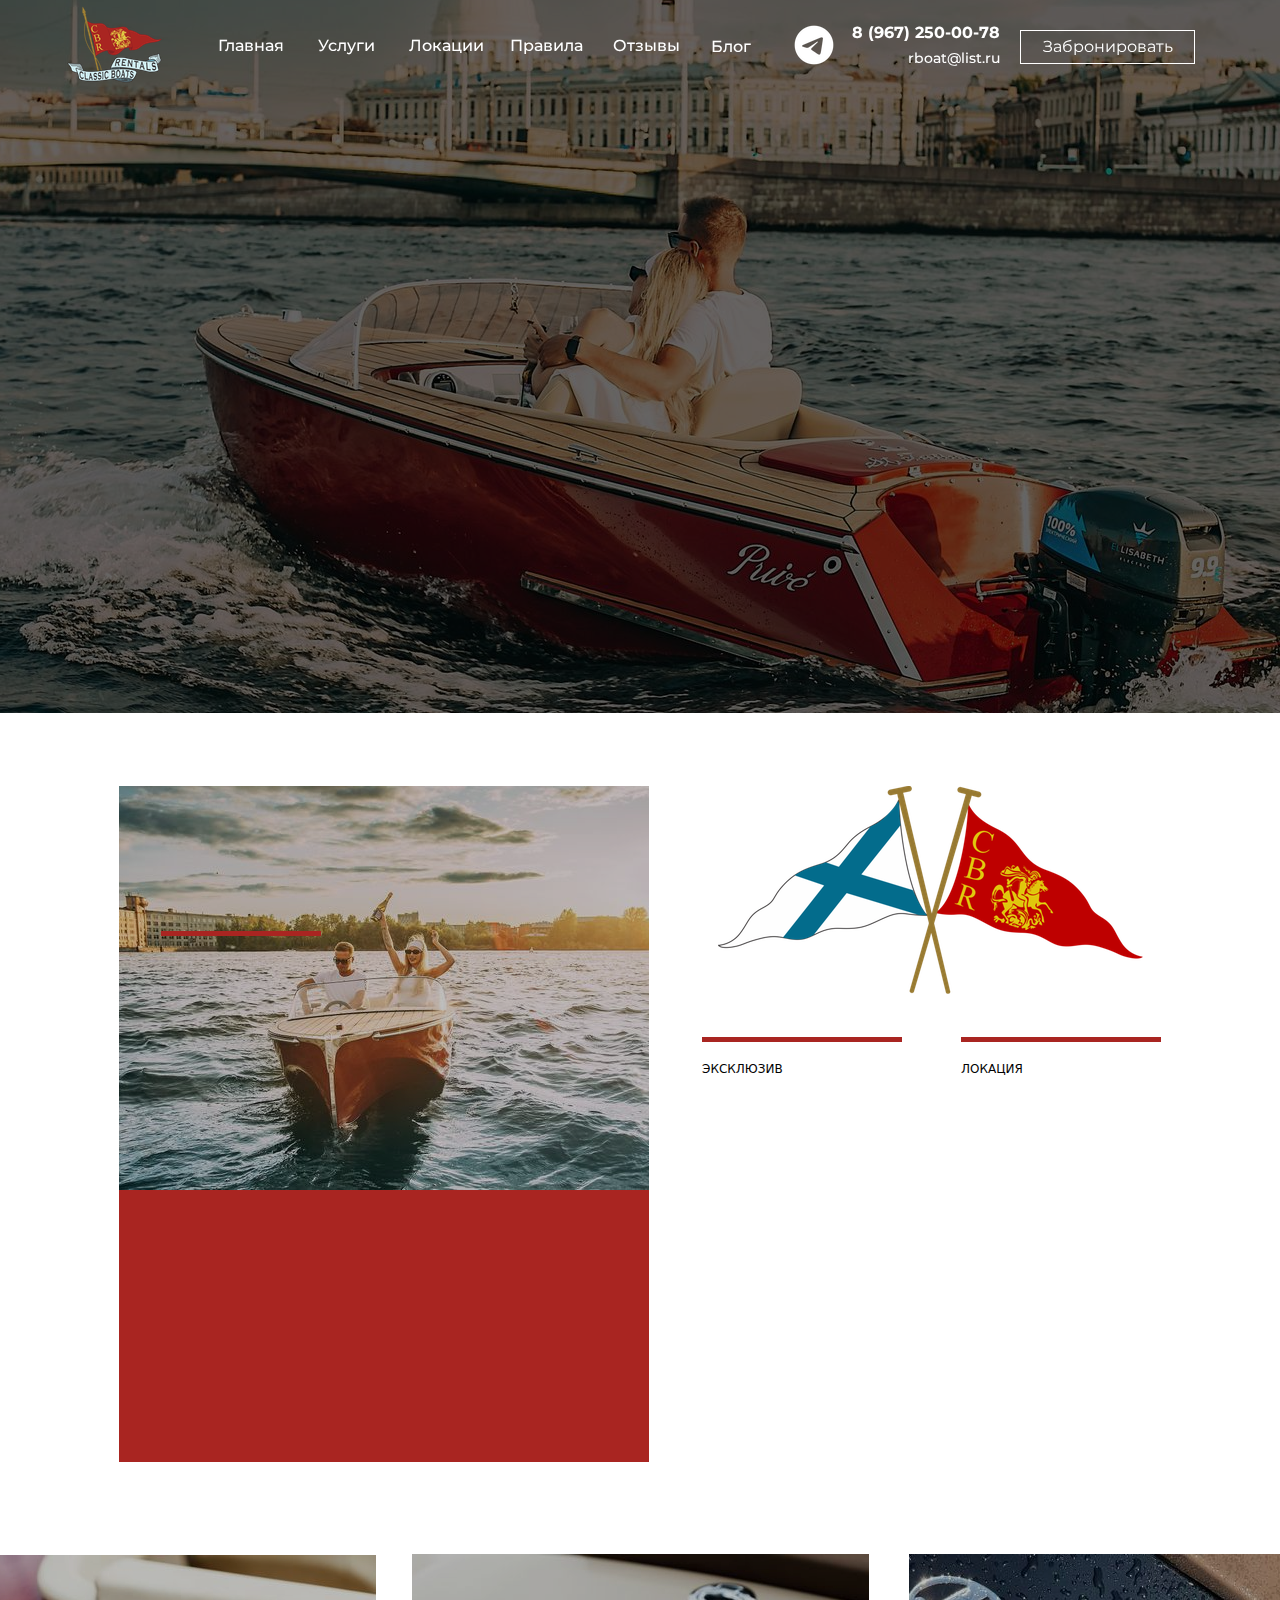
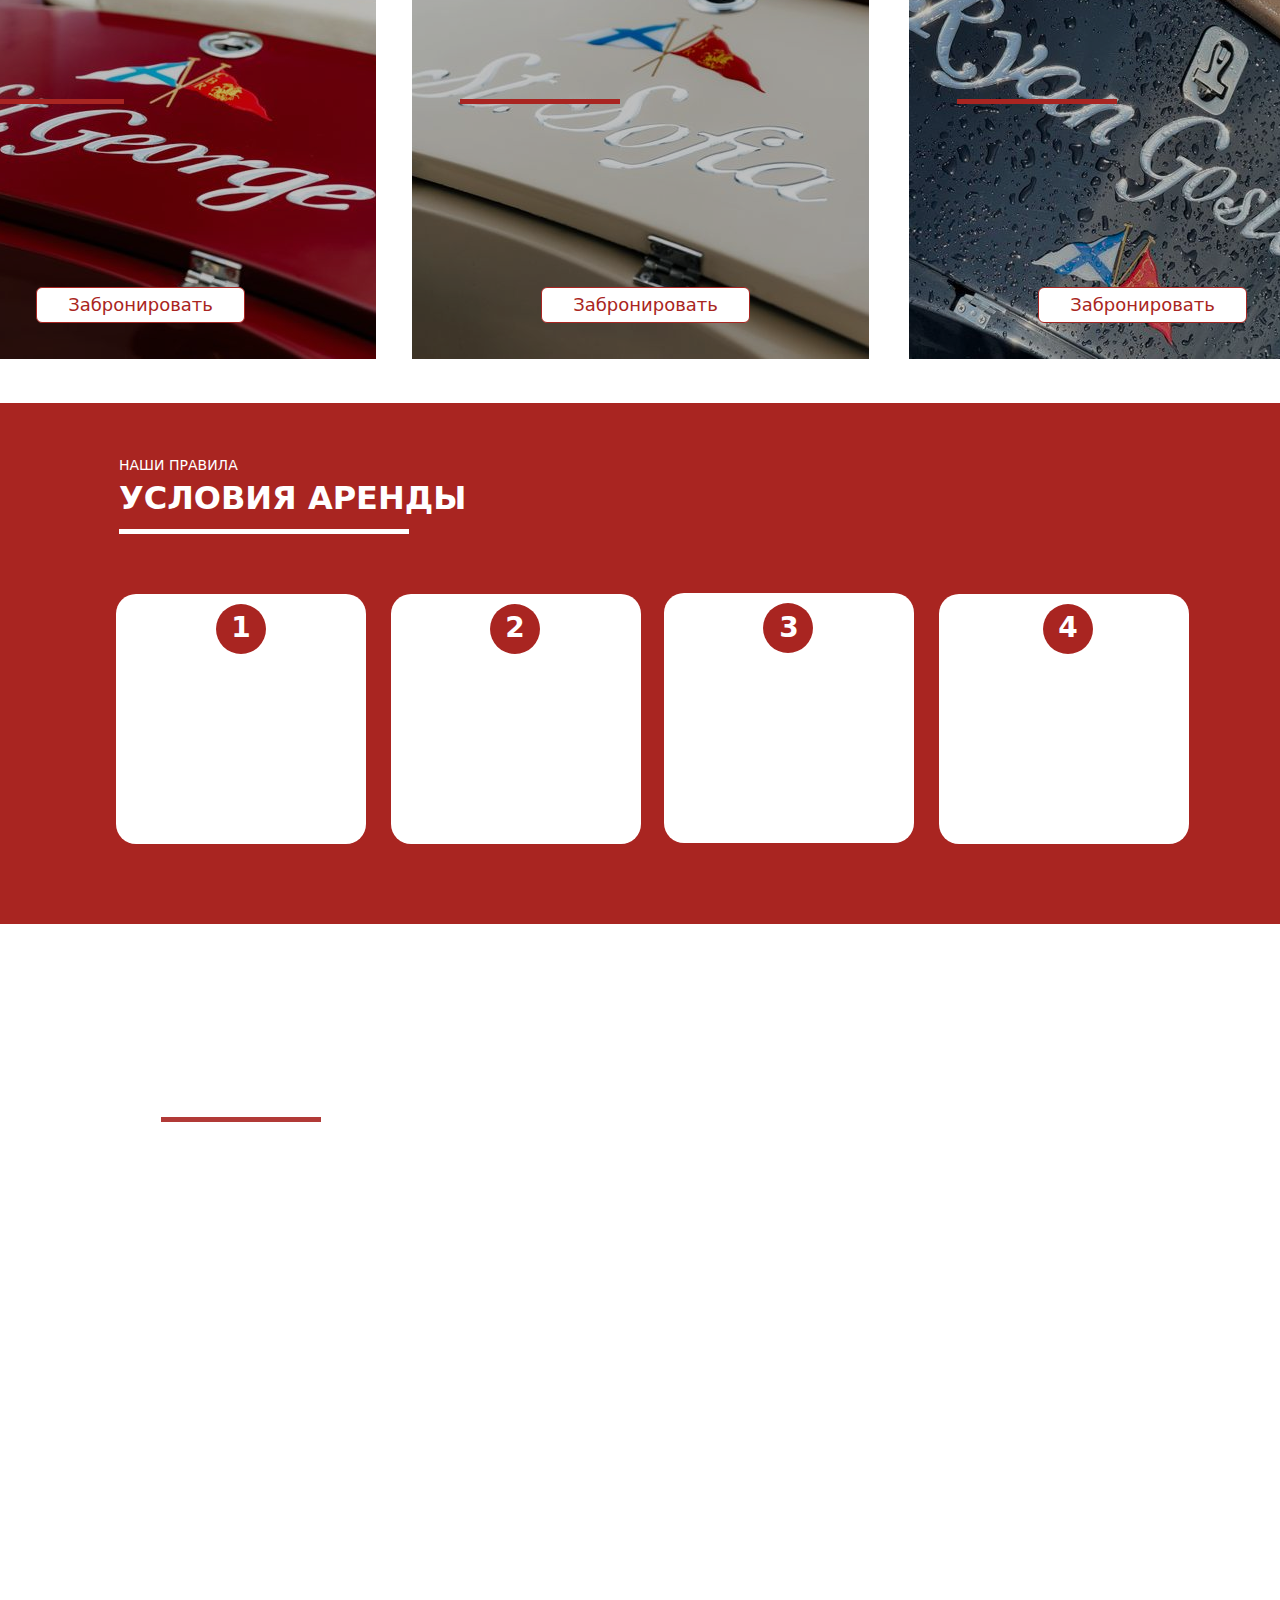
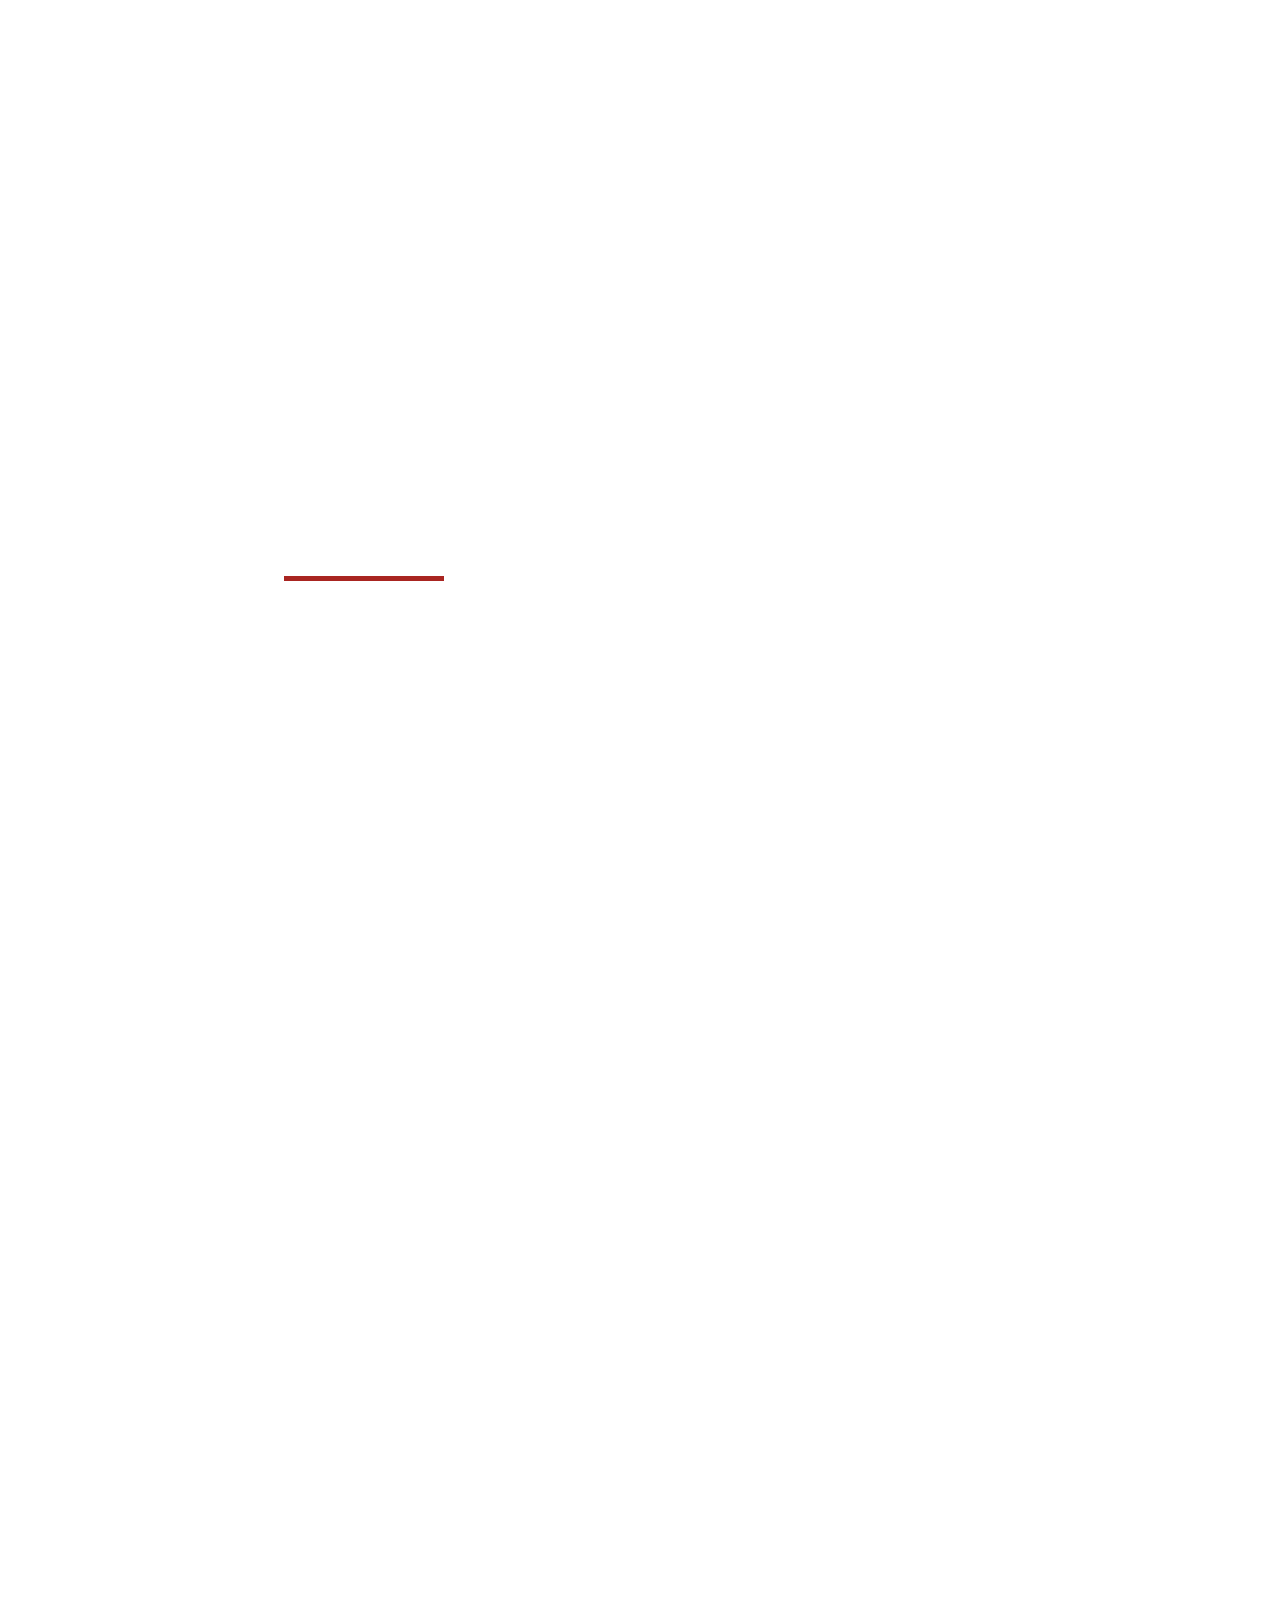
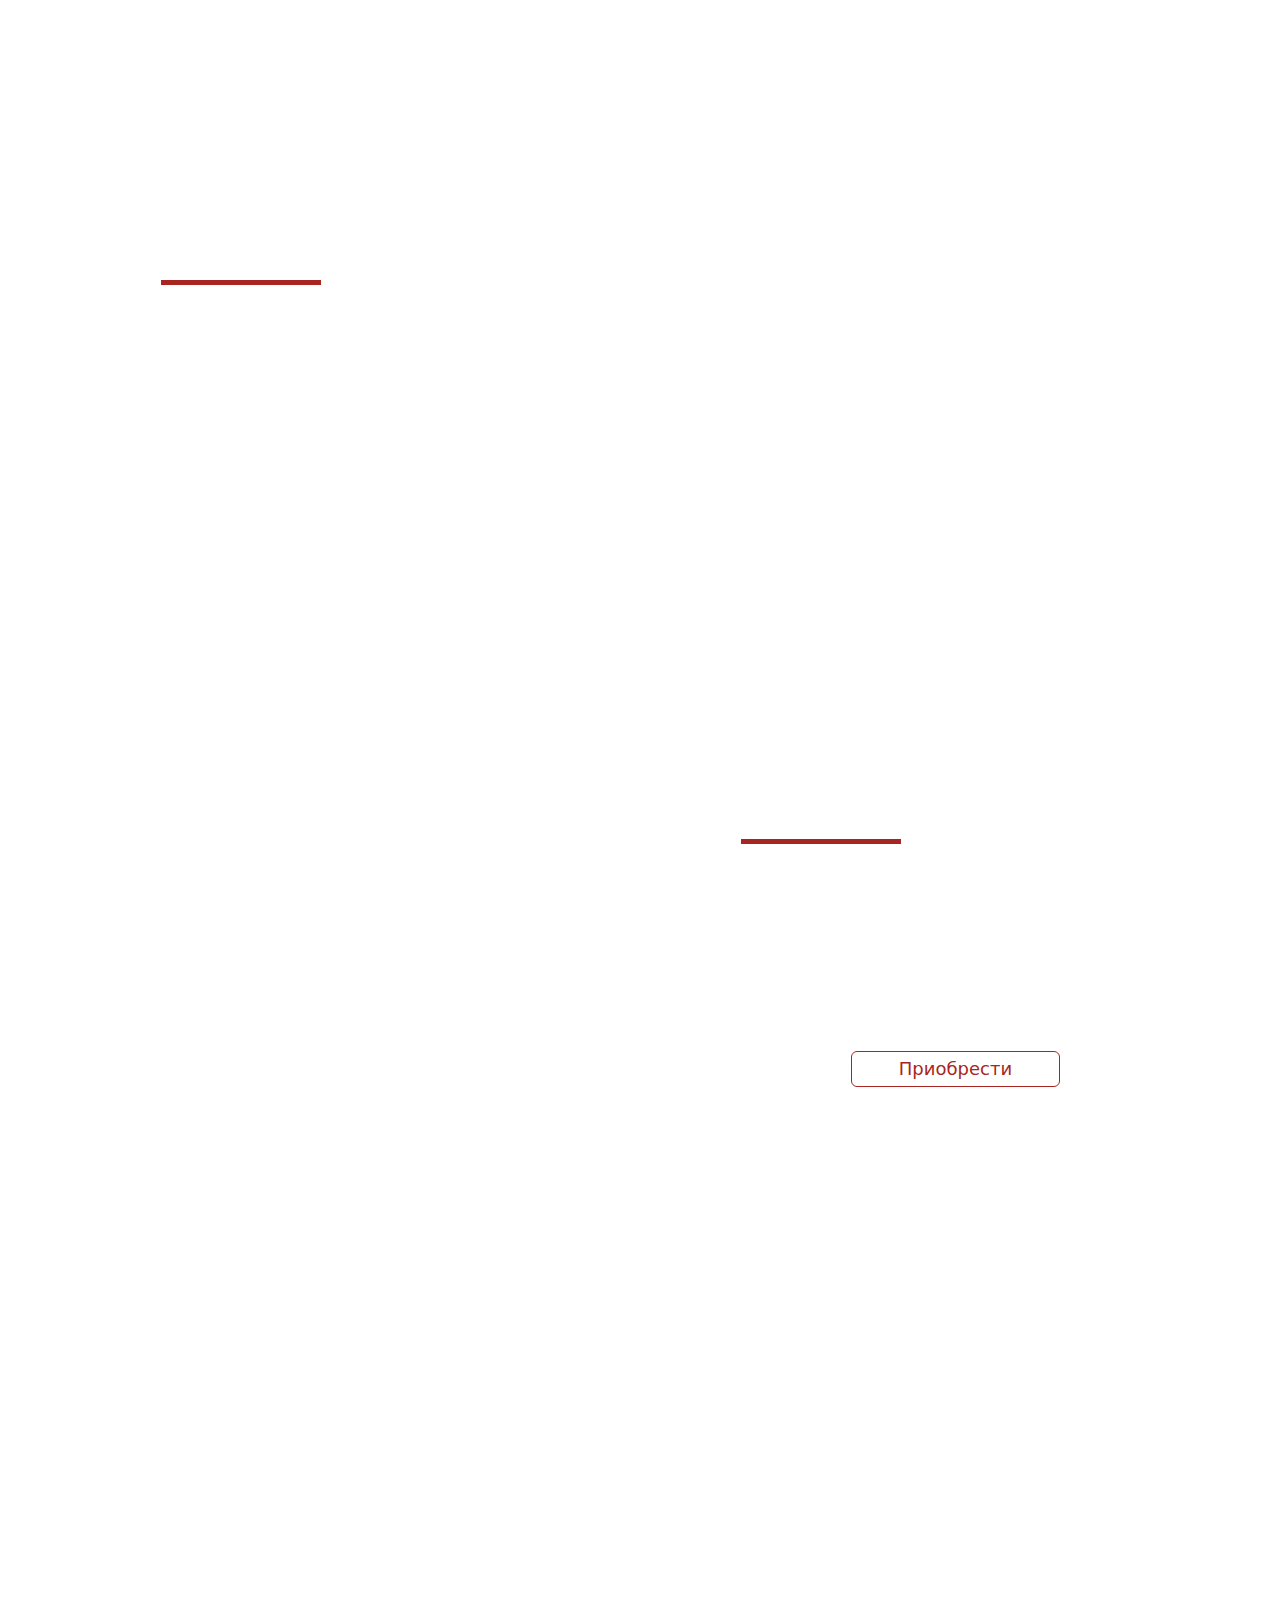
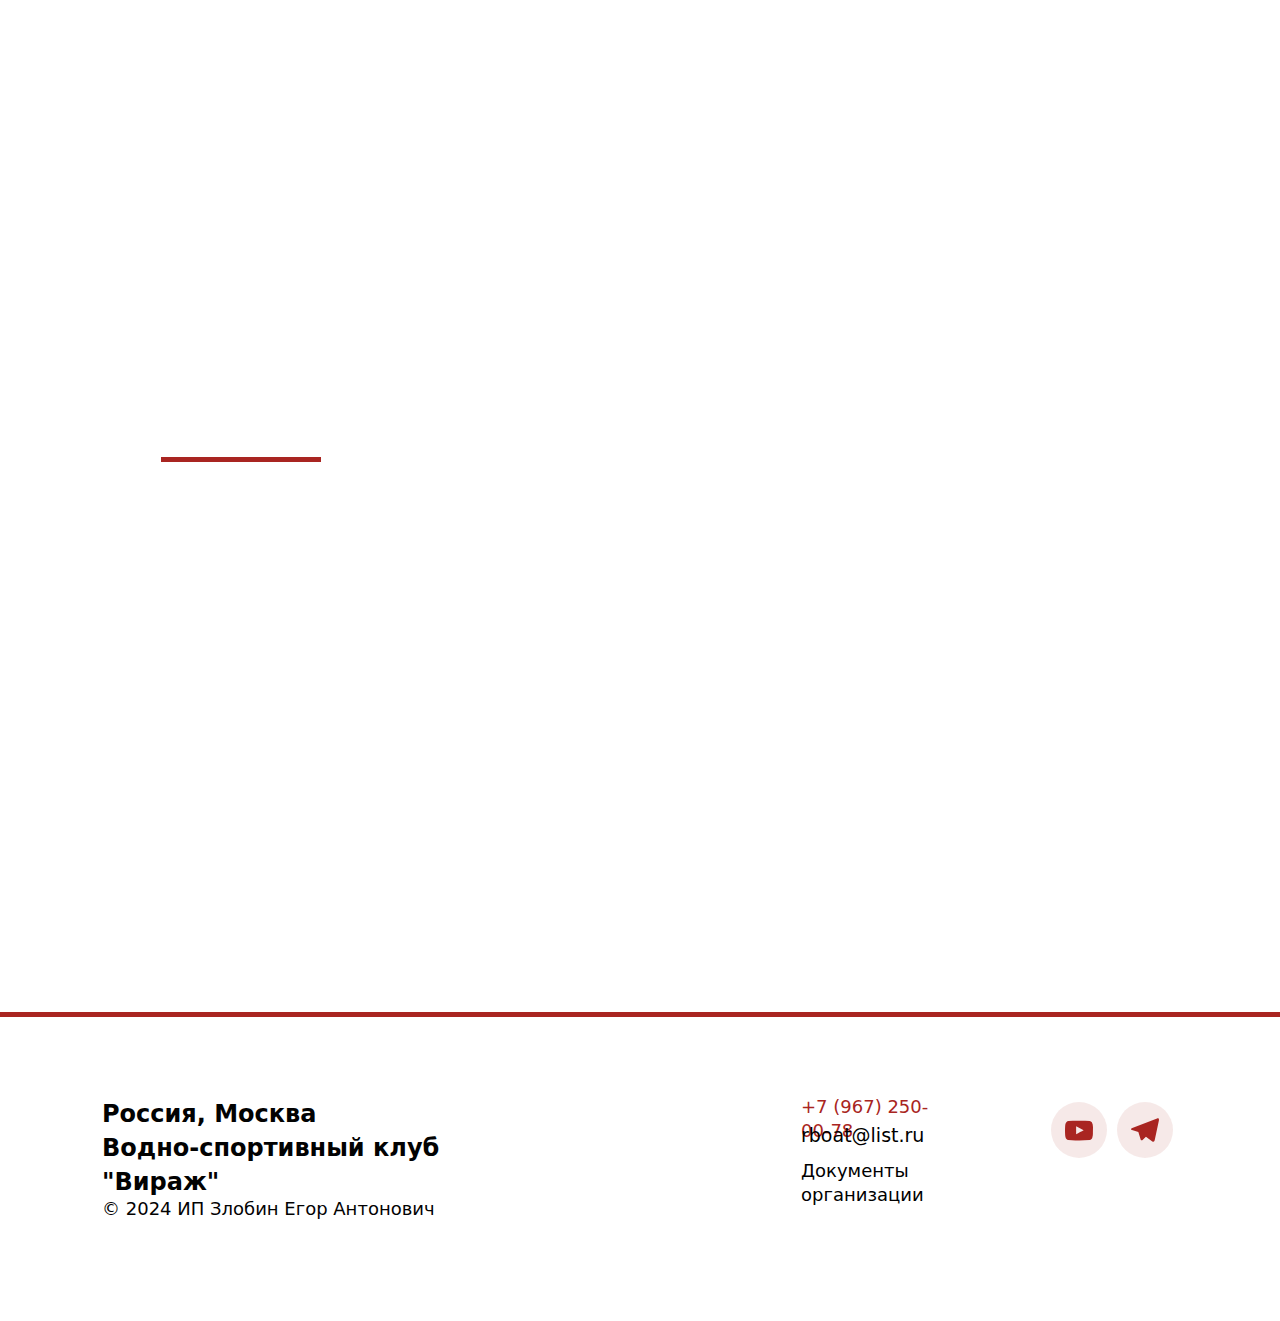
==== commit 3ba31eb7: "V1.1" ====
--- a/docs/index.html
+++ b/docs/index.html
@@ -183,7 +183,7 @@
     </head>
     <body class="th1">
         <div data-blocks-wrapper>
-            <section id='n-1345fa77-f8f2-46c2-8ea3-7fd84135fe1d' data-root-id="1345fa77-f8f2-46c2-8ea3-7fd84135fe1d" id='n-1345fa77-f8f2-46c2-8ea3-7fd84135fe1d' class='cli-block cli-header cli-block--default' data-type='block-wrapper' data-resize='true' data-static='true' data-overlay='true' data-design-type='block-wrapper'><header id='n-ec03f033-152f-4c4b-9e41-97d6f8e062ad' data-root-id="1345fa77-f8f2-46c2-8ea3-7fd84135fe1d" id='n-ec03f033-152f-4c4b-9e41-97d6f8e062ad' class='cli-block__header-content cli-block__header-content--minimized' data-type='grid' data-title='Блок' data-design-type='grid' data-design-order='1' data-block-content='true'><div id='n-be23cd8a-172f-4a30-ab92-362196fb3c42' data-root-id="1345fa77-f8f2-46c2-8ea3-7fd84135fe1d" id='n-be23cd8a-172f-4a30-ab92-362196fb3c42' class='cli-header__info' data-type='header-menu' data-title='Выпадающее меню' data-design-type='header-menu' data-design-order='4' data-public-mobile-content=''><a id='n-11e10c1f-e661-41c6-9bbf-2c23cca67469' data-root-id="1345fa77-f8f2-46c2-8ea3-7fd84135fe1d" id='n-11e10c1f-e661-41c6-9bbf-2c23cca67469' href='index.html' class='cli-logo cli-header__logo' data-type='logo' data-title='Логотип' data-movable='true' data-action-cart='false' data-design-type='logo' data-design-order='3' data-content-order='2'></a><nav id='n-1fc32382-85cf-4c75-80c6-1a1a5220a3ad' data-root-id="1345fa77-f8f2-46c2-8ea3-7fd84135fe1d" id='n-1fc32382-85cf-4c75-80c6-1a1a5220a3ad' class='cli-menu cli-header__menu' data-type='menu' data-title='Меню' data-draggable='true' data-design-type='menu' data-design-order='4' data-content-order='3' data-builder-submenu-option='true'><a id='n-387b5439-2144-44ab-a2d8-41cd20ce88af' data-root-id="1345fa77-f8f2-46c2-8ea3-7fd84135fe1d" id='n-387b5439-2144-44ab-a2d8-41cd20ce88af' href='index.html#n-7c7e020b-5289-4006-a1f7-296de3ec14de' class='cli-menu__link' data-type='menu-item' data-title='Меню' data-article='false' data-heading-id='None' data-action-cart='false' data-design-type='menu-item' data-public-menu-item=''><p id='n-cc331d32-5ad6-4a51-88cc-974df3382be0' data-root-id="1345fa77-f8f2-46c2-8ea3-7fd84135fe1d" id='n-cc331d32-5ad6-4a51-88cc-974df3382be0' class='' data-type='text' data-design-type='text'>Главная</p><svg id='n-4979f346-5b9e-445d-915e-5afeb1521f0d' data-root-id="1345fa77-f8f2-46c2-8ea3-7fd84135fe1d" id='n-4979f346-5b9e-445d-915e-5afeb1521f0d' role='presentation' class='' width='24' xmlns='http://www.w3.org/2000/svg' height='24' viewbox='0 0 24 24' aria-labelledby='header-menu-arrow'><g id='n-4c303819-fdfd-4da2-8d92-e2d99535bb76' data-root-id="1345fa77-f8f2-46c2-8ea3-7fd84135fe1d" id='n-4c303819-fdfd-4da2-8d92-e2d99535bb76' fill='currentColor' class=''><path id='n-ff53841c-cf61-49a7-b9c8-f0daa2af9aa7' data-root-id="1345fa77-f8f2-46c2-8ea3-7fd84135fe1d" d='M12.0013 15.9993C11.7676 15.9998 11.5412 15.9184 11.3613 15.7693L6.36125 11.7693C6.15704 11.5996 6.02861 11.3556 6.00423 11.0912C5.97985 10.8268 6.06151 10.5635 6.23125 10.3593C6.40099 10.1551 6.6449 10.0267 6.90933 10.0023C7.17375 9.9779 7.43704 10.0596 7.64125 10.2293L12.0013 13.7093L16.3613 10.3893C16.4635 10.3062 16.5812 10.2442 16.7076 10.2068C16.8339 10.1693 16.9664 10.1572 17.0974 10.1712C17.2285 10.1851 17.3554 10.2248 17.4711 10.288C17.5867 10.3512 17.6887 10.4366 17.7713 10.5393C17.8628 10.6421 17.9322 10.7627 17.975 10.8936C18.0178 11.0245 18.0331 11.1628 18.0199 11.2999C18.0068 11.4369 17.9655 11.5698 17.8986 11.6902C17.8317 11.8105 17.7407 11.9158 17.6313 11.9993L12.6313 15.8293C12.4462 15.9548 12.2244 16.0147 12.0013 15.9993Z' id='n-ff53841c-cf61-49a7-b9c8-f0daa2af9aa7' class='' clip-rule='evenodd' fill-rule='evenodd'></path></g></svg></a><a id='n-3e9ebdfc-7ef0-43dc-b4c6-1ccb81ca20da' data-root-id="1345fa77-f8f2-46c2-8ea3-7fd84135fe1d" id='n-3e9ebdfc-7ef0-43dc-b4c6-1ccb81ca20da' href='index.html#' class='cli-menu__link' data-type='menu-item' data-title='Меню' data-design-type='menu-item' data-public-menu-item=''><p id='n-099ac35e-3cf0-414b-9e7e-16009eda6758' data-root-id="1345fa77-f8f2-46c2-8ea3-7fd84135fe1d" id='n-099ac35e-3cf0-414b-9e7e-16009eda6758' class='' data-type='text' data-design-type='text'>Услуги</p><svg id='n-aefcda4f-70bb-4cb1-9ad2-4c266133cf1e' data-root-id="1345fa77-f8f2-46c2-8ea3-7fd84135fe1d" id='n-aefcda4f-70bb-4cb1-9ad2-4c266133cf1e' role='presentation' class='' width='24' xmlns='http://www.w3.org/2000/svg' height='24' viewbox='0 0 24 24' aria-labelledby='header-menu-arrow'><g id='n-05afd298-a07b-45f1-9b3f-b12c95f03730' data-root-id="1345fa77-f8f2-46c2-8ea3-7fd84135fe1d" id='n-05afd298-a07b-45f1-9b3f-b12c95f03730' fill='currentColor' class=''><path id='n-7e12fef0-26c0-4e79-92da-be7c015b5c05' data-root-id="1345fa77-f8f2-46c2-8ea3-7fd84135fe1d" d='M12.0013 15.9993C11.7676 15.9998 11.5412 15.9184 11.3613 15.7693L6.36125 11.7693C6.15704 11.5996 6.02861 11.3556 6.00423 11.0912C5.97985 10.8268 6.06151 10.5635 6.23125 10.3593C6.40099 10.1551 6.6449 10.0267 6.90933 10.0023C7.17375 9.9779 7.43704 10.0596 7.64125 10.2293L12.0013 13.7093L16.3613 10.3893C16.4635 10.3062 16.5812 10.2442 16.7076 10.2068C16.8339 10.1693 16.9664 10.1572 17.0974 10.1712C17.2285 10.1851 17.3554 10.2248 17.4711 10.288C17.5867 10.3512 17.6887 10.4366 17.7713 10.5393C17.8628 10.6421 17.9322 10.7627 17.975 10.8936C18.0178 11.0245 18.0331 11.1628 18.0199 11.2999C18.0068 11.4369 17.9655 11.5698 17.8986 11.6902C17.8317 11.8105 17.7407 11.9158 17.6313 11.9993L12.6313 15.8293C12.4462 15.9548 12.2244 16.0147 12.0013 15.9993Z' id='n-7e12fef0-26c0-4e79-92da-be7c015b5c05' class='' clip-rule='evenodd' fill-rule='evenodd'></path></g></svg></a><a id='n-141a3167-60f4-4bd5-8291-77381e5ea263' data-root-id="1345fa77-f8f2-46c2-8ea3-7fd84135fe1d" id='n-141a3167-60f4-4bd5-8291-77381e5ea263' href='index.html#n-f3877a9f-ada2-42e3-a8a3-cfe781471691' class='cli-menu__link' data-type='menu-item' data-title='Меню' data-article='false' data-heading-id='None' data-action-cart='false' data-design-type='menu-item' data-public-menu-item=''><p id='n-15f51031-cb67-4a31-b26a-d35677afd95e' data-root-id="1345fa77-f8f2-46c2-8ea3-7fd84135fe1d" id='n-15f51031-cb67-4a31-b26a-d35677afd95e' class='' data-type='text' data-design-type='text'>Локации</p><svg id='n-ec0e1306-1418-428b-8619-c1ff7c7e9c7f' data-root-id="1345fa77-f8f2-46c2-8ea3-7fd84135fe1d" id='n-ec0e1306-1418-428b-8619-c1ff7c7e9c7f' role='presentation' class='' width='24' xmlns='http://www.w3.org/2000/svg' height='24' viewbox='0 0 24 24' aria-labelledby='header-menu-arrow'><g id='n-987691a4-2c4b-4dc7-a73e-0fcb79763ad8' data-root-id="1345fa77-f8f2-46c2-8ea3-7fd84135fe1d" id='n-987691a4-2c4b-4dc7-a73e-0fcb79763ad8' fill='currentColor' class=''><path id='n-be9800f8-4c87-432c-8fd0-f406daa78235' data-root-id="1345fa77-f8f2-46c2-8ea3-7fd84135fe1d" d='M12.0013 15.9993C11.7676 15.9998 11.5412 15.9184 11.3613 15.7693L6.36125 11.7693C6.15704 11.5996 6.02861 11.3556 6.00423 11.0912C5.97985 10.8268 6.06151 10.5635 6.23125 10.3593C6.40099 10.1551 6.6449 10.0267 6.90933 10.0023C7.17375 9.9779 7.43704 10.0596 7.64125 10.2293L12.0013 13.7093L16.3613 10.3893C16.4635 10.3062 16.5812 10.2442 16.7076 10.2068C16.8339 10.1693 16.9664 10.1572 17.0974 10.1712C17.2285 10.1851 17.3554 10.2248 17.4711 10.288C17.5867 10.3512 17.6887 10.4366 17.7713 10.5393C17.8628 10.6421 17.9322 10.7627 17.975 10.8936C18.0178 11.0245 18.0331 11.1628 18.0199 11.2999C18.0068 11.4369 17.9655 11.5698 17.8986 11.6902C17.8317 11.8105 17.7407 11.9158 17.6313 11.9993L12.6313 15.8293C12.4462 15.9548 12.2244 16.0147 12.0013 15.9993Z' id='n-be9800f8-4c87-432c-8fd0-f406daa78235' class='' clip-rule='evenodd' fill-rule='evenodd'></path></g></svg></a><a id='n-6a98fe03-86f2-4aec-8f47-c60b9fb01ce5' data-root-id="1345fa77-f8f2-46c2-8ea3-7fd84135fe1d" id='n-6a98fe03-86f2-4aec-8f47-c60b9fb01ce5' href='index.html#' class='cli-menu__link' data-type='menu-item' data-title='Меню' data-design-type='menu-item' data-public-menu-item=''><p id='n-ed6841e0-6135-4480-a181-5a2742b48b41' data-root-id="1345fa77-f8f2-46c2-8ea3-7fd84135fe1d" id='n-ed6841e0-6135-4480-a181-5a2742b48b41' class='' data-type='text' data-design-type='text'>Правила</p><svg id='n-d66b6093-e1ef-4587-95df-b604fe63c991' data-root-id="1345fa77-f8f2-46c2-8ea3-7fd84135fe1d" id='n-d66b6093-e1ef-4587-95df-b604fe63c991' role='presentation' class='' width='24' xmlns='http://www.w3.org/2000/svg' height='24' viewbox='0 0 24 24' aria-labelledby='header-menu-arrow'><g id='n-b9278e0e-8e8c-43a8-ad04-04cfbf0903f4' data-root-id="1345fa77-f8f2-46c2-8ea3-7fd84135fe1d" id='n-b9278e0e-8e8c-43a8-ad04-04cfbf0903f4' fill='currentColor' class=''><path id='n-b9a4187d-9ed9-449a-8531-4931a949dba9' data-root-id="1345fa77-f8f2-46c2-8ea3-7fd84135fe1d" d='M12.0013 15.9993C11.7676 15.9998 11.5412 15.9184 11.3613 15.7693L6.36125 11.7693C6.15704 11.5996 6.02861 11.3556 6.00423 11.0912C5.97985 10.8268 6.06151 10.5635 6.23125 10.3593C6.40099 10.1551 6.6449 10.0267 6.90933 10.0023C7.17375 9.9779 7.43704 10.0596 7.64125 10.2293L12.0013 13.7093L16.3613 10.3893C16.4635 10.3062 16.5812 10.2442 16.7076 10.2068C16.8339 10.1693 16.9664 10.1572 17.0974 10.1712C17.2285 10.1851 17.3554 10.2248 17.4711 10.288C17.5867 10.3512 17.6887 10.4366 17.7713 10.5393C17.8628 10.6421 17.9322 10.7627 17.975 10.8936C18.0178 11.0245 18.0331 11.1628 18.0199 11.2999C18.0068 11.4369 17.9655 11.5698 17.8986 11.6902C17.8317 11.8105 17.7407 11.9158 17.6313 11.9993L12.6313 15.8293C12.4462 15.9548 12.2244 16.0147 12.0013 15.9993Z' id='n-b9a4187d-9ed9-449a-8531-4931a949dba9' class='' clip-rule='evenodd' fill-rule='evenodd'></path></g></svg></a><a id='n-af1c26cb-f604-4673-a98e-794c132a5307' data-root-id="1345fa77-f8f2-46c2-8ea3-7fd84135fe1d" id='n-af1c26cb-f604-4673-a98e-794c132a5307' href='index.html#n-b96111d2-3ee9-4427-afe3-eb01635c90f5' class='cli-menu__link' data-type='menu-item' data-title='Меню' data-article='false' data-heading-id='None' data-action-cart='false' data-design-type='menu-item' data-public-menu-item=''><p id='n-ca28b474-c298-4cc1-8038-717c32d68f9e' data-root-id="1345fa77-f8f2-46c2-8ea3-7fd84135fe1d" id='n-ca28b474-c298-4cc1-8038-717c32d68f9e' class='' data-type='text' data-design-type='text'>Отзывы</p><svg id='n-abc4386b-9c92-41c5-9c1c-766bb13ce797' data-root-id="1345fa77-f8f2-46c2-8ea3-7fd84135fe1d" id='n-abc4386b-9c92-41c5-9c1c-766bb13ce797' role='presentation' class='' width='24' xmlns='http://www.w3.org/2000/svg' height='24' viewbox='0 0 24 24' aria-labelledby='header-menu-arrow'><g id='n-f38bc5a9-c92c-46c6-9f21-24777296644a' data-root-id="1345fa77-f8f2-46c2-8ea3-7fd84135fe1d" id='n-f38bc5a9-c92c-46c6-9f21-24777296644a' fill='currentColor' class=''><path id='n-5aa98fc6-e258-45e1-b50f-476ae5e06453' data-root-id="1345fa77-f8f2-46c2-8ea3-7fd84135fe1d" d='M12.0013 15.9993C11.7676 15.9998 11.5412 15.9184 11.3613 15.7693L6.36125 11.7693C6.15704 11.5996 6.02861 11.3556 6.00423 11.0912C5.97985 10.8268 6.06151 10.5635 6.23125 10.3593C6.40099 10.1551 6.6449 10.0267 6.90933 10.0023C7.17375 9.9779 7.43704 10.0596 7.64125 10.2293L12.0013 13.7093L16.3613 10.3893C16.4635 10.3062 16.5812 10.2442 16.7076 10.2068C16.8339 10.1693 16.9664 10.1572 17.0974 10.1712C17.2285 10.1851 17.3554 10.2248 17.4711 10.288C17.5867 10.3512 17.6887 10.4366 17.7713 10.5393C17.8628 10.6421 17.9322 10.7627 17.975 10.8936C18.0178 11.0245 18.0331 11.1628 18.0199 11.2999C18.0068 11.4369 17.9655 11.5698 17.8986 11.6902C17.8317 11.8105 17.7407 11.9158 17.6313 11.9993L12.6313 15.8293C12.4462 15.9548 12.2244 16.0147 12.0013 15.9993Z' id='n-5aa98fc6-e258-45e1-b50f-476ae5e06453' class='' clip-rule='evenodd' fill-rule='evenodd'></path></g></svg></a><a id='n-059f8a43-4d59-48c2-9791-fd513cb3e93b' data-root-id="1345fa77-f8f2-46c2-8ea3-7fd84135fe1d" id='n-059f8a43-4d59-48c2-9791-fd513cb3e93b' href='https://yandex.ru/maps/org/classic_boats_rentals/76858804605/?ll=37.461077%2C55.771874&utm_source=ntp_chrome&z=17.06' class='cli-menu__link' data-type='menu-item' data-title='Меню' data-article='false' data-heading-id='None' data-action-cart='false' data-design-type='menu-item' data-public-menu-item=''><p id='n-c45b7f66-c042-4f58-84c4-8e415c801223' data-root-id="1345fa77-f8f2-46c2-8ea3-7fd84135fe1d" id='n-c45b7f66-c042-4f58-84c4-8e415c801223' class='' data-type='text' data-design-type='text'>Как добраться?</p><svg id='n-c2fff4cb-b66f-4cd9-bf72-29f905ebb8fa' data-root-id="1345fa77-f8f2-46c2-8ea3-7fd84135fe1d" id='n-c2fff4cb-b66f-4cd9-bf72-29f905ebb8fa' role='presentation' class='' width='24' xmlns='http://www.w3.org/2000/svg' height='24' viewbox='0 0 24 24' aria-labelledby='header-menu-arrow'><g id='n-70b95d94-41c4-4d41-ae21-4c3b972cc8e6' data-root-id="1345fa77-f8f2-46c2-8ea3-7fd84135fe1d" id='n-70b95d94-41c4-4d41-ae21-4c3b972cc8e6' fill='currentColor' class=''><path id='n-cdf79707-c8e0-4198-8fdb-6519ba3aaf54' data-root-id="1345fa77-f8f2-46c2-8ea3-7fd84135fe1d" d='M12.0013 15.9993C11.7676 15.9998 11.5412 15.9184 11.3613 15.7693L6.36125 11.7693C6.15704 11.5996 6.02861 11.3556 6.00423 11.0912C5.97985 10.8268 6.06151 10.5635 6.23125 10.3593C6.40099 10.1551 6.6449 10.0267 6.90933 10.0023C7.17375 9.9779 7.43704 10.0596 7.64125 10.2293L12.0013 13.7093L16.3613 10.3893C16.4635 10.3062 16.5812 10.2442 16.7076 10.2068C16.8339 10.1693 16.9664 10.1572 17.0974 10.1712C17.2285 10.1851 17.3554 10.2248 17.4711 10.288C17.5867 10.3512 17.6887 10.4366 17.7713 10.5393C17.8628 10.6421 17.9322 10.7627 17.975 10.8936C18.0178 11.0245 18.0331 11.1628 18.0199 11.2999C18.0068 11.4369 17.9655 11.5698 17.8986 11.6902C17.8317 11.8105 17.7407 11.9158 17.6313 11.9993L12.6313 15.8293C12.4462 15.9548 12.2244 16.0147 12.0013 15.9993Z' id='n-cdf79707-c8e0-4198-8fdb-6519ba3aaf54' class='' clip-rule='evenodd' fill-rule='evenodd'></path></g></svg></a><a id='n-0e2e2bb5-6d43-4960-99d1-424cec82c661' data-root-id="1345fa77-f8f2-46c2-8ea3-7fd84135fe1d" id='n-0e2e2bb5-6d43-4960-99d1-424cec82c661' href='blog.html' class='cli-menu__link' data-type='menu-item' data-title='Меню' data-article='false' data-heading-id='None' data-action-cart='false' data-design-type='menu-item' data-public-menu-item=''><p id='n-5147714d-d4df-410b-bd57-6272268d90bd' data-root-id="1345fa77-f8f2-46c2-8ea3-7fd84135fe1d" id='n-5147714d-d4df-410b-bd57-6272268d90bd' class='' data-type='text' data-design-type='text'>Блог</p><svg id='n-9066c273-ee5c-4b74-b26b-572088531a99' data-root-id="1345fa77-f8f2-46c2-8ea3-7fd84135fe1d" id='n-9066c273-ee5c-4b74-b26b-572088531a99' role='presentation' class='' width='24' xmlns='http://www.w3.org/2000/svg' height='24' viewbox='0 0 24 24' aria-labelledby='header-menu-arrow'><g id='n-a24e4c92-c78b-4f75-b5e3-832a108ecd33' data-root-id="1345fa77-f8f2-46c2-8ea3-7fd84135fe1d" id='n-a24e4c92-c78b-4f75-b5e3-832a108ecd33' fill='currentColor' class=''><path id='n-9dd6f88a-282c-4b9c-9a43-dee1b03a3321' data-root-id="1345fa77-f8f2-46c2-8ea3-7fd84135fe1d" d='M12.0013 15.9993C11.7676 15.9998 11.5412 15.9184 11.3613 15.7693L6.36125 11.7693C6.15704 11.5996 6.02861 11.3556 6.00423 11.0912C5.97985 10.8268 6.06151 10.5635 6.23125 10.3593C6.40099 10.1551 6.6449 10.0267 6.90933 10.0023C7.17375 9.9779 7.43704 10.0596 7.64125 10.2293L12.0013 13.7093L16.3613 10.3893C16.4635 10.3062 16.5812 10.2442 16.7076 10.2068C16.8339 10.1693 16.9664 10.1572 17.0974 10.1712C17.2285 10.1851 17.3554 10.2248 17.4711 10.288C17.5867 10.3512 17.6887 10.4366 17.7713 10.5393C17.8628 10.6421 17.9322 10.7627 17.975 10.8936C18.0178 11.0245 18.0331 11.1628 18.0199 11.2999C18.0068 11.4369 17.9655 11.5698 17.8986 11.6902C17.8317 11.8105 17.7407 11.9158 17.6313 11.9993L12.6313 15.8293C12.4462 15.9548 12.2244 16.0147 12.0013 15.9993Z' id='n-9dd6f88a-282c-4b9c-9a43-dee1b03a3321' class='' clip-rule='evenodd' fill-rule='evenodd'></path></g></svg></a></nav><div id='n-3d6f0d5a-5e17-4438-8f42-9131c940ce26' data-root-id="1345fa77-f8f2-46c2-8ea3-7fd84135fe1d" id='n-3d6f0d5a-5e17-4438-8f42-9131c940ce26' class='cli-social-list cli-header__socials' data-type='social' data-title='Социальные сети' data-design-type='social' data-design-order='5' data-content-order='4'><a id='n-c5890b70-32e3-40df-b276-dac885fac75f' data-root-id="1345fa77-f8f2-46c2-8ea3-7fd84135fe1d" id='n-c5890b70-32e3-40df-b276-dac885fac75f' href='https://t.me/arenda_katerra' class='cli-button cli-button--small cli-button--advance cli-button--telegram cli-social__button' target='_blank' data-type='button' data-title='Telegram' data-draggable='true' data-design-type='button'><div id='n-d14af7b2-670a-4ed5-b8a4-8af5eb603ca5' data-root-id="1345fa77-f8f2-46c2-8ea3-7fd84135fe1d" id='n-d14af7b2-670a-4ed5-b8a4-8af5eb603ca5' class='cli-svg cli-button__icon' data-type='icon' data-title='Иконка' data-design-type='icon' data-widget-controls='true'><svg xmlns="http://www.w3.org/2000/svg" width="24" height="24" viewBox="0 0 24 24" aria-labelledby="cli-telegram" role="presentation"><g fill="currentColor"><path d="M23.91 3.78999L20.3 20.84C20.05 22.05 19.32 22.34 18.3 21.78L12.8 17.71L10.14 20.28C9.84 20.58 9.59 20.84 9.04 20.84C8.32 20.84 8.44 20.57 8.2 19.89L6.3 13.7L0.849998 12C-0.330002 11.65 -0.340002 10.84 1.11 10.25L22.37 2.04999C23.34 1.61999 24.27 2.28999 23.9 3.77999L23.91 3.78999Z" fill-rule="evenodd" clip-rule="evenodd"></path></g></svg></div><span id='n-ba667427-e644-4939-8e36-61c064899915' data-root-id="1345fa77-f8f2-46c2-8ea3-7fd84135fe1d" id='n-ba667427-e644-4939-8e36-61c064899915' class='' data-type='text' data-design-type='text'>Написать нам</span></a></div><div id='n-a9160196-4491-4424-8e98-159e39232592' data-root-id="1345fa77-f8f2-46c2-8ea3-7fd84135fe1d" id='n-a9160196-4491-4424-8e98-159e39232592' class='cli-header__data'><div id='n-c6d37f33-c11f-467b-899a-3701d11c86d1' data-root-id="1345fa77-f8f2-46c2-8ea3-7fd84135fe1d" id='n-c6d37f33-c11f-467b-899a-3701d11c86d1' class='cli-header__data-title' data-type='text' data-title='Описание' data-draggable='true' data-design-type='text' data-design-order='2' data-content-order='1'>rboat@list.ru</div><a id='n-391366c5-7503-4dca-94c3-f41b7cdb5c41' data-root-id="1345fa77-f8f2-46c2-8ea3-7fd84135fe1d" id='n-391366c5-7503-4dca-94c3-f41b7cdb5c41' href='tel:+79672500078' class='cli-text-medium cli-header__data-phone' data-type='text' data-title='Телефон' data-draggable='true' data-design-type='text' data-design-order='3' data-content-order='2'>+7 (967) 250-00-78</a></div><a id='n-e9c272f7-55d6-42af-b5b6-1b25da488740' data-root-id="1345fa77-f8f2-46c2-8ea3-7fd84135fe1d" id='n-e9c272f7-55d6-42af-b5b6-1b25da488740' href='https://n1095441.yclients.com' class='cli-button cli-button--middle cli-button--primary cli-header__button' data-type='button' data-title='Кнопка' data-draggable='true' data-design-type='button' data-design-order='6' data-content-order='5'><span id='n-41a4901d-1701-43ff-a582-b4d7c359caa7' data-root-id="1345fa77-f8f2-46c2-8ea3-7fd84135fe1d" id='n-41a4901d-1701-43ff-a582-b4d7c359caa7' class='' data-type='text' data-design-type='text'>Забронировать</span></a></div><button id='n-11a5e3d1-036d-47b6-9364-5481963d4726' data-root-id="1345fa77-f8f2-46c2-8ea3-7fd84135fe1d" id='n-11a5e3d1-036d-47b6-9364-5481963d4726' class='cli-header-toggler' data-type='burger-menu' data-title='Бургер' data-design-type='burger-menu' data-design-order='6' data-public-mobile-toggler=''><div id='n-6bb1a3f1-d04a-4229-9fa7-5fa1ce6732f8' data-root-id="1345fa77-f8f2-46c2-8ea3-7fd84135fe1d" id='n-6bb1a3f1-d04a-4229-9fa7-5fa1ce6732f8' class='cli-svg cli-header-toggler__open' data-type='icon' data-multitype='true' data-design-type='icon'><svg xmlns="http://www.w3.org/2000/svg" width="24" height="24" viewbox="0 0 24 24" aria-labelledby="cli-mobile-menu" role="presentation"><g fill="currentColor"><path d="M4 8C3.44772 8 3 8.44772 3 9C3 9.55228 3.44772 10 4 10H20C20.5523 10 21 9.55228 21 9C21 8.44772 20.5523 8 20 8H4ZM4 14C3.44772 14 3 14.4477 3 15C3 15.5523 3.44772 16 4 16H20C20.5523 16 21 15.5523 21 15C21 14.4477 20.5523 14 20 14H4Z" fill-rule="evenodd" clip-rule="evenodd"></path></g></svg></div><div id='n-39741a79-eee2-4186-ab0a-0685ebaebbfa' data-root-id="1345fa77-f8f2-46c2-8ea3-7fd84135fe1d" id='n-39741a79-eee2-4186-ab0a-0685ebaebbfa' class='cli-svg cli-header-toggler__close' data-type='icon' data-multitype='true' data-design-type='icon'><svg xmlns="http://www.w3.org/2000/svg" width="24" height="24" viewbox="0 0 24 24" aria-labelledby="cli-close-menu" role="presentation"><g fill="currentColor"><path d="M6.29289 7.70711C5.90237 7.31658 5.90237 6.68342 6.29289 6.29289C6.68342 5.90237 7.31658 5.90237 7.70711 6.29289L12 10.5858L16.2929 6.29289C16.6834 5.90237 17.3166 5.90237 17.7071 6.29289C18.0976 6.68342 18.0976 7.31658 17.7071 7.70711L13.4142 12L17.7071 16.2929C18.0976 16.6834 18.0976 17.3166 17.7071 17.7071C17.3166 18.0976 16.6834 18.0976 16.2929 17.7071L12 13.4142L7.70711 17.7071C7.31658 18.0976 6.68342 18.0976 6.29289 17.7071C5.90237 17.3166 5.90237 16.6834 6.29289 16.2929L10.5858 12L6.29289 7.70711Z" fill-rule="evenodd" clip-rule="evenodd"></path></g></svg></div></button><div id='n-78c3f3b5-6608-4a17-bfe2-a0046d8d63b9' data-root-id="1345fa77-f8f2-46c2-8ea3-7fd84135fe1d" id='n-78c3f3b5-6608-4a17-bfe2-a0046d8d63b9' class='cli-header__backdrop' data-type='header-backdrop' data-design-type='header-backdrop'></div></header><div id='n-ae700dee-81e7-4041-ac40-c36d6f944365' data-root-id="1345fa77-f8f2-46c2-8ea3-7fd84135fe1d" id='n-ae700dee-81e7-4041-ac40-c36d6f944365' class='cli-background' style='background:rgba(255, 255, 255, 1) no-repeat 50% 50%/cover' data-fill='true' data-type='background' data-design-type='background'></div></section><section id='n-7c7e020b-5289-4006-a1f7-296de3ec14de' data-root-id="7c7e020b-5289-4006-a1f7-296de3ec14de" id='n-7c7e020b-5289-4006-a1f7-296de3ec14de' class='cli-block cli-cover cli-block--inverse' data-type='block-wrapper' data-resize='true' data-converted='true' data-design-type='block-wrapper'><div id='n-e34acb73-29b7-43b6-a4e4-ee53a4606ba0' data-root-id="7c7e020b-5289-4006-a1f7-296de3ec14de" id='n-e34acb73-29b7-43b6-a4e4-ee53a4606ba0' class='cli-block__content cli-grid cli-block__content--cover cli-block__content--normal' data-type='grid' data-title='Блок' data-design-type='grid' data-design-order='1' data-block-content='true'><a id='n-189b231d-eda9-4928-a8c8-93f9f6fb5905' data-root-id="7c7e020b-5289-4006-a1f7-296de3ec14de" id='n-189b231d-eda9-4928-a8c8-93f9f6fb5905' href='index.html#' class='cli-default cli-default-link' data-converted='true' data-draggable='true'><img id='n-59e49569-c5bc-4997-82b5-f9c2a960fe02' data-root-id="7c7e020b-5289-4006-a1f7-296de3ec14de" id='n-59e49569-c5bc-4997-82b5-f9c2a960fe02' alt='image alt' src='images/f5fef5ba-08e0-4323-b85b-5b6e6a4c4b61.png' srcset='images/DCdddhQgIdCXeQl2F47Puh_QnuI=/155x0/filters%253Ano_upscale()/f5fef5ba-08e0-4323-b85b-5b6e6a4c4b61.png 155w,images/9uMpYCJedZB4Q1B4x5QAmcn4YHM=/206x0/filters%253Ano_upscale()/f5fef5ba-08e0-4323-b85b-5b6e6a4c4b61.png 206w,images/5DaYdgUKQC3NpD1UbT0bsU_Z7-M=/226x0/filters%253Ano_upscale()/f5fef5ba-08e0-4323-b85b-5b6e6a4c4b61.png 226w,images/9pHBtcCsq793iNnBdfGXEC8EFW0=/227x0/filters%253Ano_upscale()/f5fef5ba-08e0-4323-b85b-5b6e6a4c4b61.png 227w,images/PGjR7dDU-yW7giJqJd-M0FGfRV8=/310x0/filters%253Ano_upscale()/f5fef5ba-08e0-4323-b85b-5b6e6a4c4b61.png 310w,images/hDl50kniY5_RpOjCCjH-IgfVyvY=/412x0/filters%253Ano_upscale()/f5fef5ba-08e0-4323-b85b-5b6e6a4c4b61.png 412w,images/7NUN_-EBvgUpPsJu0B3N0YOF0Yc=/452x0/filters%253Ano_upscale()/f5fef5ba-08e0-4323-b85b-5b6e6a4c4b61.png 452w,images/WFEKCbxs8wAaLg9N-Q_I1drYfIs=/454x0/filters%253Ano_upscale()/f5fef5ba-08e0-4323-b85b-5b6e6a4c4b61.png 454w,images/B-VY865zfM2Dgcq_kWCx-vlTEXE=/500x0/filters%253Ano_upscale()/f5fef5ba-08e0-4323-b85b-5b6e6a4c4b61.png 500w' class='cli-default-link__image cli-image' sizes='(max-width: 666px) 155px,(max-width: 767px) 206px,(max-width: 1023px) 500px,(max-width: 1199px) 226px, 227px' data-type='image' data-title='Изображение' data-multitype='true' data-design-type='image' data-image-width='500' data-system-sizes='666,155px,138px,cover;767,206.984375px,155px,cover;1023,1023px,1023px,cover;1199,226.984375px,168.984375px,cover;1920,227px,169px,cover' data-widget-controls='true'></img></a></div><div id='n-31cba231-7731-41f3-b564-93cf9a56874e' data-root-id="7c7e020b-5289-4006-a1f7-296de3ec14de" id='n-31cba231-7731-41f3-b564-93cf9a56874e' class='cli-background' style='background:rgba(255, 255, 255, 1) no-repeat 50% 50%/cover' data-fill='true' data-type='background' data-image='true' data-video='true' data-design-type='background'></div></section><section id='n-efafe592-e929-46d5-9d4b-fc4fe4d7d160' data-root-id="efafe592-e929-46d5-9d4b-fc4fe4d7d160" id='n-efafe592-e929-46d5-9d4b-fc4fe4d7d160' class='cli-block cli-cover cli-block--inverse' data-type='block-wrapper' data-resize='true' data-converted='true' data-design-type='block-wrapper'><div id='n-a9d112d5-cb92-4364-816f-039d86c72aab' data-root-id="efafe592-e929-46d5-9d4b-fc4fe4d7d160" id='n-a9d112d5-cb92-4364-816f-039d86c72aab' class='cli-block__content cli-grid cli-block__content--cover cli-block__content--normal' data-type='grid' data-title='Блок' data-design-type='grid' data-design-order='1' data-block-content='true'><a id='n-ff5cda63-e40e-4cfb-978b-1d1840bddca8' data-root-id="efafe592-e929-46d5-9d4b-fc4fe4d7d160" id='n-ff5cda63-e40e-4cfb-978b-1d1840bddca8' href='https://n1095441.yclients.com' class='cli-button cli-button--big cli-button--primary' data-type='button' data-title='Кнопка' data-converted='true' data-draggable='true' data-design-type='button'><span id='n-9ecf9b67-203c-4701-8eba-5dfc5ca7e58f' data-root-id="efafe592-e929-46d5-9d4b-fc4fe4d7d160" id='n-9ecf9b67-203c-4701-8eba-5dfc5ca7e58f' class='' data-type='text' data-design-type='text'>Забронировать</span></a><a id='n-756cec89-29cf-4d6c-b03f-23b143f37cb8' data-root-id="efafe592-e929-46d5-9d4b-fc4fe4d7d160" id='n-756cec89-29cf-4d6c-b03f-23b143f37cb8' href='index.html#' class='cli-default cli-default-link' data-converted='true' data-draggable='true'><img id='n-4297fb57-dab7-4826-a648-3e06409b194d' data-root-id="efafe592-e929-46d5-9d4b-fc4fe4d7d160" id='n-4297fb57-dab7-4826-a648-3e06409b194d' alt='image alt' src='images/5a1ee116-2b01-4429-95d5-e6c9748f5e5d.png' srcset='images/IYYoK-AIHG7OTXS9mwW9kKI23B0=/76x0/filters%253Ano_upscale()/5a1ee116-2b01-4429-95d5-e6c9748f5e5d.png 76w,images/sYHQET_u_U7DQAtf5FeDWT9ThNQ=/105x0/filters%253Ano_upscale()/5a1ee116-2b01-4429-95d5-e6c9748f5e5d.png 105w,images/s5LIUoLnI7PtMmM-WBccBqzgYOo=/152x0/filters%253Ano_upscale()/5a1ee116-2b01-4429-95d5-e6c9748f5e5d.png 152w,images/P4IodrdZJ9uW9YWc5zF_OnYDMXU=/156x0/filters%253Ano_upscale()/5a1ee116-2b01-4429-95d5-e6c9748f5e5d.png 156w,images/n1hEel4uaup2RyApD2f0UXb-iNI=/210x0/filters%253Ano_upscale()/5a1ee116-2b01-4429-95d5-e6c9748f5e5d.png 210w,images/6RYtfNmDx33UaX727kCQYg0CqtI=/312x0/filters%253Ano_upscale()/5a1ee116-2b01-4429-95d5-e6c9748f5e5d.png 312w,images/Me5K9EmQA3HUncxWvfFu9ihnHL0=/500x0/filters%253Ano_upscale()/5a1ee116-2b01-4429-95d5-e6c9748f5e5d.png 500w' class='cli-default-link__image cli-image' sizes='(max-width: 666px) 76px,(max-width: 767px) 156px,(max-width: 1023px) 500px,(max-width: 1199px) 500px, 105px' data-type='image' data-title='Изображение' data-multitype='true' data-design-type='image' data-image-width='500' data-system-sizes='666,76.984375px,68.984375px,cover;767,156.984375px,128.984375px,cover;1023,1023px,1023px,cover;1199,1199px,1199px,cover;1920,105px,103px,cover' data-widget-controls='true'></img></a><a id='n-dab29324-31c4-430e-a7bb-4d9dda031908' data-root-id="efafe592-e929-46d5-9d4b-fc4fe4d7d160" id='n-dab29324-31c4-430e-a7bb-4d9dda031908' href='index.html#n-7c7e020b-5289-4006-a1f7-296de3ec14de' class='cli-button cli-button--big cli-button--primary cli-default cli-default-button' data-type='button' data-title='Кнопка' data-article='false' data-converted='true' data-draggable='true' data-heading-id='None' data-action-cart='false' data-design-type='button'><span id='n-b94dfe30-cf9b-453b-91de-53b7027f7c2a' data-root-id="efafe592-e929-46d5-9d4b-fc4fe4d7d160" id='n-b94dfe30-cf9b-453b-91de-53b7027f7c2a' class='' data-type='text' data-design-type='text'>Главная</span></a><a id='n-5324f336-224e-4ed1-a175-90e6d226cd57' data-root-id="efafe592-e929-46d5-9d4b-fc4fe4d7d160" id='n-5324f336-224e-4ed1-a175-90e6d226cd57' href='index.html#n-ae9c3d71-3e7f-4cfc-ad03-d59e46dfe78c' class='cli-button cli-button--big cli-button--primary cli-default cli-default-button' data-type='button' data-title='Кнопка' data-article='false' data-converted='true' data-draggable='true' data-heading-id='None' data-action-cart='false' data-design-type='button'><span id='n-4a360f4f-5fcc-4eb1-856a-07d7daf20a10' data-root-id="efafe592-e929-46d5-9d4b-fc4fe4d7d160" id='n-4a360f4f-5fcc-4eb1-856a-07d7daf20a10' class='' data-type='text' data-design-type='text'>Услуги</span></a><a id='n-c5c040e7-ac2d-4247-acad-c2de2ca25976' data-root-id="efafe592-e929-46d5-9d4b-fc4fe4d7d160" id='n-c5c040e7-ac2d-4247-acad-c2de2ca25976' href='index.html#n-f3877a9f-ada2-42e3-a8a3-cfe781471691' class='cli-button cli-button--big cli-button--primary cli-default cli-default-button' data-type='button' data-title='Кнопка' data-article='false' data-converted='true' data-draggable='true' data-heading-id='None' data-action-cart='false' data-design-type='button'><span id='n-60c051bd-fa38-447f-a7e0-a29fc3f6f3e7' data-root-id="efafe592-e929-46d5-9d4b-fc4fe4d7d160" id='n-60c051bd-fa38-447f-a7e0-a29fc3f6f3e7' class='' data-type='text' data-design-type='text'>Локации</span></a><a id='n-c04dabcf-7dfd-4f46-8cae-030495e02d72' data-root-id="efafe592-e929-46d5-9d4b-fc4fe4d7d160" id='n-c04dabcf-7dfd-4f46-8cae-030495e02d72' href='index.html#n-6e22e4ca-a9fe-4971-8d64-51963289e3fb' class='cli-button cli-button--big cli-button--primary cli-default cli-default-button' data-type='button' data-title='Кнопка' data-article='false' data-converted='true' data-draggable='true' data-heading-id='None' data-action-cart='false' data-design-type='button'><span id='n-1eabd092-2088-40a1-9543-c2c3461a830c' data-root-id="efafe592-e929-46d5-9d4b-fc4fe4d7d160" id='n-1eabd092-2088-40a1-9543-c2c3461a830c' class='' data-type='text' data-design-type='text'>Правила</span></a><a id='n-861c315e-8209-4630-9fb5-aabf57fb6277' data-root-id="efafe592-e929-46d5-9d4b-fc4fe4d7d160" id='n-861c315e-8209-4630-9fb5-aabf57fb6277' href='index.html#n-b96111d2-3ee9-4427-afe3-eb01635c90f5' class='cli-button cli-button--big cli-button--primary cli-default cli-default-button' data-type='button' data-title='Кнопка' data-article='false' data-converted='true' data-draggable='true' data-heading-id='None' data-action-cart='false' data-design-type='button'><span id='n-1eab25d5-f68d-440e-99e2-6e83edaeda5b' data-root-id="efafe592-e929-46d5-9d4b-fc4fe4d7d160" id='n-1eab25d5-f68d-440e-99e2-6e83edaeda5b' class='' data-type='text' data-design-type='text'>Отзывы</span></a><div id='n-fd487ca0-c650-437a-808c-7cd8414207ef' data-root-id="efafe592-e929-46d5-9d4b-fc4fe4d7d160" id='n-fd487ca0-c650-437a-808c-7cd8414207ef' class='cli-default cli-default-text' data-type='text' data-title='Текст' data-converted='true' data-draggable='true'>8 (967) 250-00-78</div><div id='n-93651c69-7756-4623-9153-e1433e85f285' data-root-id="efafe592-e929-46d5-9d4b-fc4fe4d7d160" id='n-93651c69-7756-4623-9153-e1433e85f285' class='cli-default cli-default-text' data-type='text' data-title='Текст' data-converted='true' data-draggable='true'>rboat@list.ru</div><a id='n-72a63ab8-3e06-4729-8194-1b4599a55e4a' data-root-id="efafe592-e929-46d5-9d4b-fc4fe4d7d160" id='n-72a63ab8-3e06-4729-8194-1b4599a55e4a' href='https://t.me/arenda_katerra' class='cli-default cli-default-link' data-converted='true' data-draggable='true'><img id='n-cce3d60f-3fdf-4369-b825-e7bf7adcb816' data-root-id="efafe592-e929-46d5-9d4b-fc4fe4d7d160" id='n-cce3d60f-3fdf-4369-b825-e7bf7adcb816' alt='image alt' src='images/db3e8a84-b044-4672-9a1e-5a072dc2f42c.png' srcset='images/f-u5AzNoBzD8sV_E5DiP01bi3do=/42x0/filters%253Ano_upscale()/db3e8a84-b044-4672-9a1e-5a072dc2f42c.png 42w,images/6lWOa-o0WuVUY_xTel4CcEsGpK0=/84x0/filters%253Ano_upscale()/db3e8a84-b044-4672-9a1e-5a072dc2f42c.png 84w,images/Og7STSVsL06Iasyipkv6eAi9E34=/250x0/filters%253Ano_upscale()/db3e8a84-b044-4672-9a1e-5a072dc2f42c.png 250w' class='cli-default-link__image cli-image' sizes='(max-width: 666px) 250px,(max-width: 767px) 250px,(max-width: 1023px) 250px,(max-width: 1199px) 250px, 42px' data-type='image' data-title='Изображение' data-multitype='true' data-design-type='image' data-image-width='250' data-system-sizes='666,666px,666px,cover;767,767px,767px,cover;1023,1023px,1023px,cover;1199,1199px,1199px,cover;1920,42px,42px,cover' data-widget-controls='true'></img></a><a id='n-902af96a-7c58-4913-8f90-54a54dae3f70' data-root-id="efafe592-e929-46d5-9d4b-fc4fe4d7d160" id='n-902af96a-7c58-4913-8f90-54a54dae3f70' href='blog.html' class='cli-button cli-button--big cli-button--primary cli-default cli-default-button' data-type='button' data-title='Кнопка' data-article='false' data-converted='true' data-draggable='true' data-heading-id='None' data-action-cart='false' data-design-type='button'><span id='n-0e8d21ae-8816-48f7-a131-81e530e18b1e' data-root-id="efafe592-e929-46d5-9d4b-fc4fe4d7d160" id='n-0e8d21ae-8816-48f7-a131-81e530e18b1e' class='' data-type='text' data-design-type='text'>Блог</span></a></div><div id='n-199e237f-e952-4aa4-9e0d-165f62881f63' data-root-id="efafe592-e929-46d5-9d4b-fc4fe4d7d160" id='n-199e237f-e952-4aa4-9e0d-165f62881f63' class='cli-background' style='background:rgba(255, 255, 255, 1) no-repeat 50% 50%/cover' data-fill='true' data-type='background' data-image='true' data-video='true' data-design-type='background'></div></section><section id='n-390f2ede-bc17-4942-ac42-4420bc6ce9d0' data-root-id="390f2ede-bc17-4942-ac42-4420bc6ce9d0" id='n-390f2ede-bc17-4942-ac42-4420bc6ce9d0' class='cli-block cli-cover cli-block--inverse' data-type='block-wrapper' data-resize='true' data-converted='true' data-design-type='block-wrapper'><div id='n-fbba35de-f966-47eb-9eb0-bc5b1806deff' data-root-id="390f2ede-bc17-4942-ac42-4420bc6ce9d0" id='n-fbba35de-f966-47eb-9eb0-bc5b1806deff' class='cli-block__content cli-grid cli-block__content--cover cli-block__content--normal' data-type='grid' data-title='Блок' data-design-type='grid' data-design-order='1' data-block-content='true'><div id='n-068bb660-6aaa-40f3-b98c-1b8506db3591' data-root-id="390f2ede-bc17-4942-ac42-4420bc6ce9d0" id='n-068bb660-6aaa-40f3-b98c-1b8506db3591' class='cli-block-title cli-block-title--gigantic cli-text-center cli-text-bold wow animate__zoomIn' data-seo='true' data-type='text' data-title='Заголовок' data-converted='true' data-draggable='true' data-design-type='text' data-design-order='2' data-content-order='1'>ИСКУССТВО<br>РОСКОШИ</div><a id='n-b6c167cb-a397-4932-81ce-84c2cbec4db6' data-root-id="390f2ede-bc17-4942-ac42-4420bc6ce9d0" id='n-b6c167cb-a397-4932-81ce-84c2cbec4db6' href='https://n1095441.yclients.com' class='cli-button cli-button--big cli-button--primary wow animate__zoomInLeft' data-type='button' data-title='Кнопка' data-converted='true' data-draggable='true' data-design-type='button'><span id='n-902efc50-f5c2-4f25-9c1c-5eb9775c6302' data-root-id="390f2ede-bc17-4942-ac42-4420bc6ce9d0" id='n-902efc50-f5c2-4f25-9c1c-5eb9775c6302' class='' data-type='text' data-design-type='text'>Забронировать</span></a><div id='n-47828710-e8bf-4b37-ac54-4f4c331f37b7' data-root-id="390f2ede-bc17-4942-ac42-4420bc6ce9d0" id='n-47828710-e8bf-4b37-ac54-4f4c331f37b7' class='cli-block-title cli-block-title--gigantic cli-text-center cli-text-bold wow animate__zoomIn' data-seo='true' data-type='text' data-title='Заголовок' data-converted='true' data-draggable='true' data-design-type='text' data-design-order='2' data-content-order='1'>Аренда эксклюзивных моторных лодок в Москве и Московской области. Мы вдохновляемся историей яхтинга и предлагаем вам стать частью этого мира. Станьте капитаном катера и погрузитесь в атмосферу морских путешествий.</div><a id='n-46fe0922-b7d6-4732-a5b1-ed7beff0ffd4' data-root-id="390f2ede-bc17-4942-ac42-4420bc6ce9d0" id='n-46fe0922-b7d6-4732-a5b1-ed7beff0ffd4' href='index.html#' class='cli-default cli-default-link' data-converted='true' data-draggable='true'><img id='n-5417b72d-0748-43ac-a644-1fa3dbfb9754' data-root-id="390f2ede-bc17-4942-ac42-4420bc6ce9d0" id='n-5417b72d-0748-43ac-a644-1fa3dbfb9754' alt='image alt' src='images/d5d81cd5-11b1-4578-856e-d2281652516d.jpeg' srcset='images/i-YvdXLg4wNznTe8Qd8LGab_awg=/1341x0/filters%253Ano_upscale()/d5d81cd5-11b1-4578-856e-d2281652516d.jpeg 1341w,images/pkfLtLPV4VK_TcIeDQFid2D63QI=/1404x0/filters%253Ano_upscale()/d5d81cd5-11b1-4578-856e-d2281652516d.jpeg 1404w,images/Wryvdt17eyxxFZNUHYfMYj8nXro=/1413x0/filters%253Ano_upscale()/d5d81cd5-11b1-4578-856e-d2281652516d.jpeg 1413w,images/gH7X45MDvREMcIWIlJNx4Ty4HkA=/1517x0/filters%253Ano_upscale()/d5d81cd5-11b1-4578-856e-d2281652516d.jpeg 1517w,images/HV9tKu0wjmciAwO5HuS_IBlXFe4=/1721x0/filters%253Ano_upscale()/d5d81cd5-11b1-4578-856e-d2281652516d.jpeg 1721w,images/E1tYb55eqLYEV2GtvwrcRGrM4NI=/2682x0/filters%253Ano_upscale()/d5d81cd5-11b1-4578-856e-d2281652516d.jpeg 2682w,images/_2d5U6UPUCzoqPbS8FakMeRVx_o=/2808x0/filters%253Ano_upscale()/d5d81cd5-11b1-4578-856e-d2281652516d.jpeg 2808w,images/V9rquV4XWln37GV4o9CEpE4ZYgg=/2826x0/filters%253Ano_upscale()/d5d81cd5-11b1-4578-856e-d2281652516d.jpeg 2826w,images/Y08VqfTioQHjVhnrqU6EhW6CEuY=/3034x0/filters%253Ano_upscale()/d5d81cd5-11b1-4578-856e-d2281652516d.jpeg 3034w,images/Mn-Ytsg9EpMabFrjqn7njSYkumQ=/3442x0/filters%253Ano_upscale()/d5d81cd5-11b1-4578-856e-d2281652516d.jpeg 3442w' class='cli-default-link__image cli-image' sizes='(max-width: 666px) 1413px,(max-width: 767px) 1404px,(max-width: 1023px) 1517px,(max-width: 1199px) 1341px, 1721px' data-type='image' data-title='Изображение' data-multitype='true' data-design-type='image' data-image-width='4489' data-system-sizes='666,540px,942.984375px,cover;767,705.984375px,936.984375px,cover;1023,1341.984375px,1011.984375px,cover;1199,1341.984375px,618.984375px,cover;1920,1721px,713px,cover' data-widget-controls='true'></img></a><a id='n-ee0f7451-e1cb-4674-876a-560a3636f488' data-root-id="390f2ede-bc17-4942-ac42-4420bc6ce9d0" id='n-ee0f7451-e1cb-4674-876a-560a3636f488' href='index.html#' class='cli-default cli-default-link' data-converted='true' data-draggable='true'><img id='n-c1ffd9bf-ee02-4892-94cb-fddfa428635a' data-root-id="390f2ede-bc17-4942-ac42-4420bc6ce9d0" id='n-c1ffd9bf-ee02-4892-94cb-fddfa428635a' alt='image alt' src='images/0070d675-9b06-492d-9676-9bbf46bee37d.png' srcset='images/5i7VYHfrJdnMZpDnZ_qXdjqVN_U=/80x0/filters%253Ano_upscale()/0070d675-9b06-492d-9676-9bbf46bee37d.png 80w,images/C6i0dCMxbrjE2__qg7oq8vGGd1k=/160x0/filters%253Ano_upscale()/0070d675-9b06-492d-9676-9bbf46bee37d.png 160w,images/F33_FkMb-PMhAS1crSS0Vq1xn5E=/300x0/filters%253Ano_upscale()/0070d675-9b06-492d-9676-9bbf46bee37d.png 300w,images/E7200pGvKa-Wb_0B2anTK84dEe0=/500x0/filters%253Ano_upscale()/0070d675-9b06-492d-9676-9bbf46bee37d.png 500w' class='cli-default-link__image cli-image' sizes='(max-width: 666px) 80px,(max-width: 767px) 300px,(max-width: 1023px) 500px,(max-width: 1199px) 500px, 300px' data-type='image' data-title='Изображение' data-multitype='true' data-design-type='image' data-image-width='500' data-system-sizes='666,80.984375px,80.984375px,cover;767,300px,300px,cover;1023,1023px,1023px,cover;1199,1199px,1199px,cover;1920,300px,300px,cover' data-widget-controls='true'></img></a></div><div id='n-c5e36b01-ea33-4fdb-a171-7699613eeed8' data-root-id="390f2ede-bc17-4942-ac42-4420bc6ce9d0" id='n-c5e36b01-ea33-4fdb-a171-7699613eeed8' class='cli-background' style='background:rgba(255, 255, 255, 1) no-repeat 50% 50%/cover' data-fill='true' data-type='background' data-image='true' data-video='true' data-design-type='background'></div></section><section id='n-ae9c3d71-3e7f-4cfc-ad03-d59e46dfe78c' data-root-id="ae9c3d71-3e7f-4cfc-ad03-d59e46dfe78c" id='n-ae9c3d71-3e7f-4cfc-ad03-d59e46dfe78c' class='cli-block cli-cover cli-block--inverse' data-type='block-wrapper' data-resize='true' data-converted='true' data-design-type='block-wrapper'><div id='n-5f5e05f8-7b2d-44db-9d5a-0820ddc0084f' data-root-id="ae9c3d71-3e7f-4cfc-ad03-d59e46dfe78c" id='n-5f5e05f8-7b2d-44db-9d5a-0820ddc0084f' class='cli-block__content cli-grid cli-block__content--cover cli-block__content--normal' data-type='grid' data-title='Блок' data-design-type='grid' data-design-order='1' data-block-content='true'><a id='n-cc43ec98-95a6-4fa2-a429-5c3337ad3c2b' data-root-id="ae9c3d71-3e7f-4cfc-ad03-d59e46dfe78c" id='n-cc43ec98-95a6-4fa2-a429-5c3337ad3c2b' href='index.html#' class='cli-default cli-default-link' data-converted='true' data-draggable='true'><img id='n-4b34e836-3b9b-4039-92a3-dc570ef5f288' data-root-id="ae9c3d71-3e7f-4cfc-ad03-d59e46dfe78c" id='n-4b34e836-3b9b-4039-92a3-dc570ef5f288' alt='image alt' src='images/d194e211-386c-4666-8f93-f56386a0b44b.jpeg' srcset='images/HtKQbCi87LBh-L_BVRAGlrU97Gg=/605x0/filters%253Ano_upscale()/d194e211-386c-4666-8f93-f56386a0b44b.jpeg 605w,images/AZfKuVW7YjABrRAxQq1LJVxGh_k=/606x0/filters%253Ano_upscale()/d194e211-386c-4666-8f93-f56386a0b44b.jpeg 606w,images/dOjcoINwe1t3xy1L8z_oBHfoRS8=/608x0/filters%253Ano_upscale()/d194e211-386c-4666-8f93-f56386a0b44b.jpeg 608w,images/Ol_aSvQf61AngiN_8AQEZiZrOLw=/1210x0/filters%253Ano_upscale()/d194e211-386c-4666-8f93-f56386a0b44b.jpeg 1210w,images/yefA0xz8pZa22XeOrWRrFhlqNq4=/1212x0/filters%253Ano_upscale()/d194e211-386c-4666-8f93-f56386a0b44b.jpeg 1212w,images/W0VwCfGilMjo9F4nvjgdW5MpSM8=/1216x0/filters%253Ano_upscale()/d194e211-386c-4666-8f93-f56386a0b44b.jpeg 1216w,images/cITwSdXsErxxblWYixEe0MjKkQQ=/1535x0/filters%253Ano_upscale()/d194e211-386c-4666-8f93-f56386a0b44b.jpeg 1535w,images/IW8kD_YSzJLK5sYdWrnBZC7n6m0=/1799x0/filters%253Ano_upscale()/d194e211-386c-4666-8f93-f56386a0b44b.jpeg 1799w,images/rPh70_SzDC8GmbUcceaw7wSLjsU=/3070x0/filters%253Ano_upscale()/d194e211-386c-4666-8f93-f56386a0b44b.jpeg 3070w,images/PzehBqV1hY3tJsudZgjuQd2zR48=/3598x0/filters%253Ano_upscale()/d194e211-386c-4666-8f93-f56386a0b44b.jpeg 3598w' class='cli-default-link__image cli-image' sizes='(max-width: 666px) 608px,(max-width: 767px) 605px,(max-width: 1023px) 1535px,(max-width: 1199px) 1799px, 606px' data-type='image' data-title='Изображение' data-multitype='true' data-design-type='image' data-image-width='4419' data-system-sizes='666,297px,405px,cover;767,530px,403.984375px,cover;1023,1023px,1023px,cover;1199,1199px,1199px,cover;1920,530px,404px,cover' data-widget-controls='true'></img></a><a id='n-80d6fba8-1049-48ee-a2da-82ccdd26c594' data-root-id="ae9c3d71-3e7f-4cfc-ad03-d59e46dfe78c" id='n-80d6fba8-1049-48ee-a2da-82ccdd26c594' href='index.html#' class='cli-default cli-default-shape' data-type='shape' data-title='Объект' data-converted='true' data-draggable='true' data-design-type='shape'></a><div id='n-c3b5660b-7a30-45af-9941-09b749188bac' data-root-id="ae9c3d71-3e7f-4cfc-ad03-d59e46dfe78c" id='n-c3b5660b-7a30-45af-9941-09b749188bac' class='cli-default cli-default-text wow animate__fadeIn' data-type='text' data-title='Текст' data-converted='true' data-draggable='true'>CLASSIC<br>BOATS RENTALS</div><div id='n-7e48937d-9dd1-473b-ab3b-8c8f5b020b00' data-root-id="ae9c3d71-3e7f-4cfc-ad03-d59e46dfe78c" id='n-7e48937d-9dd1-473b-ab3b-8c8f5b020b00' class='cli-default cli-default-text wow animate__fadeIn' data-type='text' data-title='Текст' data-converted='true' data-draggable='true'>О КОМПАНИИ</div><div id='n-428ccea9-3ed9-4019-97b0-8893059423b1' data-root-id="ae9c3d71-3e7f-4cfc-ad03-d59e46dfe78c" id='n-428ccea9-3ed9-4019-97b0-8893059423b1' class='cli-default cli-default-text wow animate__fadeIn' data-type='text' data-title='Текст' data-converted='true' data-draggable='true'>ПРАВА<br>НЕ НУЖНЫ</div><div id='n-622fb235-8f74-4f7a-b9b3-1ff4b7a2c520' data-root-id="ae9c3d71-3e7f-4cfc-ad03-d59e46dfe78c" id='n-622fb235-8f74-4f7a-b9b3-1ff4b7a2c520' class='cli-default cli-default-text wow animate__fadeIn' data-type='text' data-title='Текст' data-converted='true' data-draggable='true'>ЖИВОПИСНЫЙ<br>МОСТ</div><div id='n-675cc126-4d8e-4d71-85af-3c75a5ea8626' data-root-id="ae9c3d71-3e7f-4cfc-ad03-d59e46dfe78c" id='n-675cc126-4d8e-4d71-85af-3c75a5ea8626' class='cli-default cli-default-text' data-type='text' data-title='Текст' data-converted='true' data-draggable='true'>ЭКСКЛЮЗИВ</div><a id='n-08110f00-75eb-467c-83db-b49be8f0c414' data-root-id="ae9c3d71-3e7f-4cfc-ad03-d59e46dfe78c" id='n-08110f00-75eb-467c-83db-b49be8f0c414' href='index.html#' class='cli-default cli-default-shape' data-type='shape' data-title='Объект' data-converted='true' data-draggable='true' data-design-type='shape'></a><a id='n-aa3f8de9-5b8b-4316-99fe-50a7e1cb9df0' data-root-id="ae9c3d71-3e7f-4cfc-ad03-d59e46dfe78c" id='n-aa3f8de9-5b8b-4316-99fe-50a7e1cb9df0' href='index.html#' class='cli-default cli-default-shape' data-type='shape' data-title='Объект' data-converted='true' data-draggable='true' data-design-type='shape'></a><div id='n-78c4762b-c322-43f8-952f-bac6e45df2bf' data-root-id="ae9c3d71-3e7f-4cfc-ad03-d59e46dfe78c" id='n-78c4762b-c322-43f8-952f-bac6e45df2bf' class='cli-default cli-default-text wow animate__fadeIn' data-type='text' data-title='Текст' data-converted='true' data-draggable='true'>«Classic boats rentals» предоставляет услуги по аренде катера без капитана в Москве и Московской области. Одна из наших популярных услуг - аренда катера на свадьбу. Все подробности в разделе "Мероприятия". Прайс - лист и свободное для бронирования время - кнопка "Забронировать". Нас так же можно найти по тегам : Аренда катера в Москве, Прокат катера в Москве, Катер без капитана.</div><div id='n-03464b56-d016-42b6-8275-60f782e3e17d' data-root-id="ae9c3d71-3e7f-4cfc-ad03-d59e46dfe78c" id='n-03464b56-d016-42b6-8275-60f782e3e17d' class='cli-default cli-default-text' data-type='text' data-title='Текст' data-converted='true' data-draggable='true'>ЛОКАЦИЯ</div><a id='n-411ba6cc-106d-454c-a0c2-3991e653b763' data-root-id="ae9c3d71-3e7f-4cfc-ad03-d59e46dfe78c" id='n-411ba6cc-106d-454c-a0c2-3991e653b763' href='index.html#' class='cli-default cli-default-shape' data-type='shape' data-title='Объект' data-converted='true' data-draggable='true' data-design-type='shape'></a><div id='n-b1d87991-06e9-46a7-a579-7806e16ac0cc' data-root-id="ae9c3d71-3e7f-4cfc-ad03-d59e46dfe78c" id='n-b1d87991-06e9-46a7-a579-7806e16ac0cc' class='cli-default cli-default-text wow animate__fadeIn' data-type='text' data-title='Текст' data-converted='true' data-draggable='true'>Управлять можно самостоятельно, так как на наши катера не требуются права судоводителя (согласно требованиям  ФЗ от 23.04.2012 № 36-ФЗ).</div><div id='n-5c868e9e-020a-4d50-832f-485133ada104' data-root-id="ae9c3d71-3e7f-4cfc-ad03-d59e46dfe78c" id='n-5c868e9e-020a-4d50-832f-485133ada104' class='cli-default cli-default-text wow animate__fadeIn' data-type='text' data-title='Текст' data-converted='true' data-draggable='true'>На данный момент мы находимся в яхт - клубе «Вираж», расположенному по адресу Карамышевская набережная, вл. 13, к. 2, метро Народное Ополчение</div><a id='n-fffdaa16-88a6-4f17-997e-65d9d050f1ab' data-root-id="ae9c3d71-3e7f-4cfc-ad03-d59e46dfe78c" id='n-fffdaa16-88a6-4f17-997e-65d9d050f1ab' href='https://n1095441.yclients.com' class='cli-button cli-button--big cli-button--primary cli-default cli-default-button wow animate__fadeIn' data-type='button' data-title='Кнопка' data-converted='true' data-draggable='true' data-design-type='button'><span id='n-21289596-f1b1-4871-8658-d43a43a1b94f' data-root-id="ae9c3d71-3e7f-4cfc-ad03-d59e46dfe78c" id='n-21289596-f1b1-4871-8658-d43a43a1b94f' class='' data-type='text' data-design-type='text'>Забронировать</span></a><a id='n-1e60a7b0-255b-413e-b46d-ed254b5876f6' data-root-id="ae9c3d71-3e7f-4cfc-ad03-d59e46dfe78c" id='n-1e60a7b0-255b-413e-b46d-ed254b5876f6' href='index.html#' class='cli-default cli-default-link' data-converted='true' data-draggable='true'><img id='n-4def376e-0191-4ba5-904d-a264df9951ae' data-root-id="ae9c3d71-3e7f-4cfc-ad03-d59e46dfe78c" id='n-4def376e-0191-4ba5-904d-a264df9951ae' alt='image alt' src='images/3f56c8b5-0e70-4d36-8e1a-6ec5bb310be5.png' srcset='images/2-zejB9wryySnM7SGcvcnFwVR3w=/286x0/filters%253Ano_upscale()/3f56c8b5-0e70-4d36-8e1a-6ec5bb310be5.png 286w,images/mxErObLHy8nKuUXP4xYTPemfT3A=/425x0/filters%253Ano_upscale()/3f56c8b5-0e70-4d36-8e1a-6ec5bb310be5.png 425w,images/JucgTgIYDYZI_rCd48bwEhTeQpk=/572x0/filters%253Ano_upscale()/3f56c8b5-0e70-4d36-8e1a-6ec5bb310be5.png 572w,images/ML6FZj9IDBX0_F5pjFOAy2FeAYI=/767x0/filters%253Ano_upscale()/3f56c8b5-0e70-4d36-8e1a-6ec5bb310be5.png 767w,images/nJsZKwYI2bsajVlAWdlaM6u5SZM=/850x0/filters%253Ano_upscale()/3f56c8b5-0e70-4d36-8e1a-6ec5bb310be5.png 850w,images/OM84n0HwLHxzHO5qcgIGAOUajrg=/1023x0/filters%253Ano_upscale()/3f56c8b5-0e70-4d36-8e1a-6ec5bb310be5.png 1023w,images/TvfpbdCJ5Y78v4znAo28Yx9b3I0=/1181x0/filters%253Ano_upscale()/3f56c8b5-0e70-4d36-8e1a-6ec5bb310be5.png 1181w' class='cli-default-link__image cli-image' sizes='(max-width: 666px) 286px,(max-width: 767px) 767px,(max-width: 1023px) 1023px,(max-width: 1199px) 1181px, 425px' data-type='image' data-title='Изображение' data-multitype='true' data-design-type='image' data-image-width='1181' data-system-sizes='666,310.984375px,140.984375px,contain;767,767px,767px,contain;1023,1023px,1023px,contain;1199,1199px,1199px,contain;1920,461px,208px,contain' data-widget-controls='true'></img></a><a id='n-49153d58-e7d7-4351-9d06-ebc34bc610b8' data-root-id="ae9c3d71-3e7f-4cfc-ad03-d59e46dfe78c" id='n-49153d58-e7d7-4351-9d06-ebc34bc610b8' href='https://yandex.ru/maps/-/CDbWJIoH' class='cli-button cli-button--big cli-button--primary cli-default cli-default-button wow animate__fadeIn' data-type='button' data-title='Кнопка' data-converted='true' data-draggable='true' data-design-type='button'><span id='n-da2fba70-ac92-4a67-9b38-536d570b7f88' data-root-id="ae9c3d71-3e7f-4cfc-ad03-d59e46dfe78c" id='n-da2fba70-ac92-4a67-9b38-536d570b7f88' class='' data-type='text' data-design-type='text'>Построить маршрут</span></a></div><div id='n-395d3fa0-14e9-4098-970f-ea7afe6cb039' data-root-id="ae9c3d71-3e7f-4cfc-ad03-d59e46dfe78c" id='n-395d3fa0-14e9-4098-970f-ea7afe6cb039' class='cli-background' style='background:rgba(255, 255, 255, 1) no-repeat 50% 50%/cover' data-fill='true' data-type='background' data-image='true' data-video='true' data-design-type='background'></div></section><section id='n-8e19b95f-813b-411c-8d6c-918150cfc873' data-root-id="8e19b95f-813b-411c-8d6c-918150cfc873" id='n-8e19b95f-813b-411c-8d6c-918150cfc873' class='cli-block cli-cover cli-block--inverse' data-type='block-wrapper' data-resize='true' data-converted='true' data-design-type='block-wrapper'><div id='n-28f9fb71-018c-4ab5-b8f9-497ca0e866e7' data-root-id="8e19b95f-813b-411c-8d6c-918150cfc873" id='n-28f9fb71-018c-4ab5-b8f9-497ca0e866e7' class='cli-block__content cli-grid cli-block__content--cover cli-block__content--normal' data-type='grid' data-title='Блок' data-design-type='grid' data-design-order='1' data-block-content='true'><a id='n-691c45fd-a058-4bbd-a2ba-03825f79b9e1' data-root-id="8e19b95f-813b-411c-8d6c-918150cfc873" id='n-691c45fd-a058-4bbd-a2ba-03825f79b9e1' href='index.html#' class='cli-default cli-default-link' data-converted='true' data-draggable='true'><img id='n-825ce25b-3945-46bf-a029-4990e34c7937' data-root-id="8e19b95f-813b-411c-8d6c-918150cfc873" id='n-825ce25b-3945-46bf-a029-4990e34c7937' alt='image alt' src='images/175d9b20-b323-436c-9289-1175785f2114.jpg' srcset='images/qhhz1ymR55_VpXEA9CRYxY027k4=/605x0/filters%253Ano_upscale()/175d9b20-b323-436c-9289-1175785f2114.jpg 605w,images/R7Td5UBKl3Mge9CtzhA173C-SN0=/606x0/filters%253Ano_upscale()/175d9b20-b323-436c-9289-1175785f2114.jpg 606w,images/MehXxfzRnAGTzm42Fti418ukono=/608x0/filters%253Ano_upscale()/175d9b20-b323-436c-9289-1175785f2114.jpg 608w,images/o27r2aGtFtpqEWoessYuGY83vEs=/1210x0/filters%253Ano_upscale()/175d9b20-b323-436c-9289-1175785f2114.jpg 1210w,images/viMCTTLqBNoUOpl3EwLahuNqOJs=/1212x0/filters%253Ano_upscale()/175d9b20-b323-436c-9289-1175785f2114.jpg 1212w,images/ucCJL1zYxiinsCzJ1q07S-2Th4g=/1216x0/filters%253Ano_upscale()/175d9b20-b323-436c-9289-1175785f2114.jpg 1216w,images/urk9OTmiExdeYTwc-a95FDiUug0=/1535x0/filters%253Ano_upscale()/175d9b20-b323-436c-9289-1175785f2114.jpg 1535w,images/lEkSPIiex8RfWzmSJRmACRMFfUg=/1799x0/filters%253Ano_upscale()/175d9b20-b323-436c-9289-1175785f2114.jpg 1799w,images/wUQexgUjE9nodzoVsmi3Vgy9DOQ=/3070x0/filters%253Ano_upscale()/175d9b20-b323-436c-9289-1175785f2114.jpg 3070w' class='cli-default-link__image cli-image' sizes='(max-width: 666px) 608px,(max-width: 767px) 605px,(max-width: 1023px) 1535px,(max-width: 1199px) 1799px, 606px' data-type='image' data-title='Изображение' data-multitype='true' data-design-type='image' data-image-width='3000' data-system-sizes='666,296.984375px,405px,cover;767,456.984375px,403.984375px,cover;1023,1023px,1023px,cover;1199,1199px,1199px,cover;1920,457px,404px,cover' data-widget-controls='true'></img></a><a id='n-6d5176c4-1afb-458b-b9a7-cb229a59e29e' data-root-id="8e19b95f-813b-411c-8d6c-918150cfc873" id='n-6d5176c4-1afb-458b-b9a7-cb229a59e29e' href='index.html#' class='cli-default cli-default-link' data-converted='true' data-draggable='true'><img id='n-8599d1a9-a395-4bc4-863d-a71fa20a057b' data-root-id="8e19b95f-813b-411c-8d6c-918150cfc873" id='n-8599d1a9-a395-4bc4-863d-a71fa20a057b' alt='image alt' src='images/08b370a0-7a6a-4caf-99fb-94acd0eb07e4.jpg' srcset='images/MLhekKGuSlYUF8_xGDCdnZIjKr8=/608x0/filters%253Ano_upscale()/08b370a0-7a6a-4caf-99fb-94acd0eb07e4.jpg 608w,images/Le9oI2Eqtjs0tFQwKN7ULDm8yqA=/1216x0/filters%253Ano_upscale()/08b370a0-7a6a-4caf-99fb-94acd0eb07e4.jpg 1216w,images/2WphzerRcLxfEIiINnL7rBqMlIc=/1535x0/filters%253Ano_upscale()/08b370a0-7a6a-4caf-99fb-94acd0eb07e4.jpg 1535w,images/B7zDP8a_pO0Ulf3AW7MxAa4ogUc=/1799x0/filters%253Ano_upscale()/08b370a0-7a6a-4caf-99fb-94acd0eb07e4.jpg 1799w,images/mE5as7JvPIic_VP5Yp1FOjOs3kQ=/3070x0/filters%253Ano_upscale()/08b370a0-7a6a-4caf-99fb-94acd0eb07e4.jpg 3070w' class='cli-default-link__image cli-image' sizes='(max-width: 666px) 608px,(max-width: 767px) 608px,(max-width: 1023px) 1535px,(max-width: 1199px) 1799px, 608px' data-type='image' data-title='Изображение' data-multitype='true' data-design-type='image' data-image-width='3000' data-system-sizes='666,296.984375px,405px,cover;767,456.984375px,405px,cover;1023,1023px,1023px,cover;1199,1199px,1199px,cover;1920,457px,405px,cover' data-widget-controls='true'></img></a><div id='n-987309de-5847-4605-ac73-984fabb3629e' data-root-id="8e19b95f-813b-411c-8d6c-918150cfc873" id='n-987309de-5847-4605-ac73-984fabb3629e' class='cli-default cli-default-text wow animate__fadeIn' data-type='text' data-title='Текст' data-converted='true' data-draggable='true'>КАТЕР<br>St.George</div><div id='n-0de9eb2e-15fb-4c47-a89d-2c2880eb5235' data-root-id="8e19b95f-813b-411c-8d6c-918150cfc873" id='n-0de9eb2e-15fb-4c47-a89d-2c2880eb5235' class='cli-default cli-default-text wow animate__fadeIn' data-type='text' data-title='Текст' data-converted='true' data-draggable='true'>НАШ ФЛОТ</div><div id='n-d76db45f-a738-40c1-9eff-9b88167cdafb' data-root-id="8e19b95f-813b-411c-8d6c-918150cfc873" id='n-d76db45f-a738-40c1-9eff-9b88167cdafb' class='cli-default cli-default-text wow animate__fadeIn' data-type='text' data-title='Текст' data-converted='true' data-draggable='true'>КАТЕР<br><a href="http://St.George" data-text-link="">St.Sofia</a></div><a id='n-ca8bda34-e546-40db-98ec-3a52e8f34a38' data-root-id="8e19b95f-813b-411c-8d6c-918150cfc873" id='n-ca8bda34-e546-40db-98ec-3a52e8f34a38' href='index.html#' class='cli-default cli-default-shape' data-type='shape' data-title='Объект' data-converted='true' data-draggable='true' data-design-type='shape'></a><a id='n-1b50265b-658d-45ff-a82f-efaa35b44dce' data-root-id="8e19b95f-813b-411c-8d6c-918150cfc873" id='n-1b50265b-658d-45ff-a82f-efaa35b44dce' href='index.html#' class='cli-default cli-default-shape' data-type='shape' data-title='Объект' data-converted='true' data-draggable='true' data-design-type='shape'></a><a id='n-21112458-2874-42c6-8b20-462f9deef11b' data-root-id="8e19b95f-813b-411c-8d6c-918150cfc873" id='n-21112458-2874-42c6-8b20-462f9deef11b' href='https://n1095441.yclients.com' class='cli-button cli-button--big cli-button--primary cli-default cli-default-button' data-type='button' data-title='Кнопка' data-converted='true' data-draggable='true' data-design-type='button'><span id='n-22f41ce6-4230-48f7-91fa-2d9698b9cf1f' data-root-id="8e19b95f-813b-411c-8d6c-918150cfc873" id='n-22f41ce6-4230-48f7-91fa-2d9698b9cf1f' class='' data-type='text' data-design-type='text'>Забронировать</span></a><a id='n-34c58784-737c-4cd9-8a92-506f34060bb8' data-root-id="8e19b95f-813b-411c-8d6c-918150cfc873" id='n-34c58784-737c-4cd9-8a92-506f34060bb8' href='https://n1095441.yclients.com' class='cli-button cli-button--big cli-button--primary cli-default cli-default-button' data-type='button' data-title='Кнопка' data-converted='true' data-draggable='true' data-design-type='button'><span id='n-53f0aacc-9620-48f6-a9be-71cbe18d63c5' data-root-id="8e19b95f-813b-411c-8d6c-918150cfc873" id='n-53f0aacc-9620-48f6-a9be-71cbe18d63c5' class='' data-type='text' data-design-type='text'>Забронировать</span></a><a id='n-2e67fa54-0b75-4134-9bc4-2576caa10955' data-root-id="8e19b95f-813b-411c-8d6c-918150cfc873" id='n-2e67fa54-0b75-4134-9bc4-2576caa10955' href='index.html#' class='cli-default cli-default-link' data-converted='true' data-draggable='true'><img id='n-ce244094-5c37-4e25-8424-259bbe9600c4' data-root-id="8e19b95f-813b-411c-8d6c-918150cfc873" id='n-ce244094-5c37-4e25-8424-259bbe9600c4' alt='image alt' src='images/294b8157-54e2-4eb8-9131-b8209d0a9753.jpg' srcset='images/s7BmODjHXvOgGbek259_N9MpDpc=/540x0/filters%253Ano_upscale()/294b8157-54e2-4eb8-9131-b8209d0a9753.jpg 540w,images/hZW8FNR8NhH3QUmjqyKK-IEVpbU=/1080x0/filters%253Ano_upscale()/294b8157-54e2-4eb8-9131-b8209d0a9753.jpg 1080w,images/b6V-XOgCF03i-wW7PkHAnTNkFRI=/1280x0/filters%253Ano_upscale()/294b8157-54e2-4eb8-9131-b8209d0a9753.jpg 1280w' class='cli-default-link__image cli-image' sizes='(max-width: 666px) 540px,(max-width: 767px) 540px,(max-width: 1023px) 1280px,(max-width: 1199px) 1280px, 540px' width='1280' height='960' data-type='image' data-title='Изображение' data-multitype='true' data-design-type='image' data-image-width='1280' data-system-sizes='666,296.984375px,405px,cover;767,456.984375px,405px,cover;1023,1023px,1023px,cover;1199,1199px,1199px,cover;1920,457px,405px,cover' data-widget-controls='true'></img></a><div id='n-b3045803-5bcc-4a8b-bfd8-ae0d9a9bfa91' data-root-id="8e19b95f-813b-411c-8d6c-918150cfc873" id='n-b3045803-5bcc-4a8b-bfd8-ae0d9a9bfa91' class='cli-default cli-default-text wow animate__fadeIn' data-type='text' data-title='Текст' data-converted='true' data-draggable='true'>КАТЕР<br>Ryan Gosling</div><a id='n-a9c786f6-f80e-4fb8-b17c-3683dd41420b' data-root-id="8e19b95f-813b-411c-8d6c-918150cfc873" id='n-a9c786f6-f80e-4fb8-b17c-3683dd41420b' href='index.html#' class='cli-default cli-default-shape' data-type='shape' data-title='Объект' data-converted='true' data-draggable='true' data-design-type='shape'></a><a id='n-96c0d10b-99d3-4ce9-8444-09d39cf6f4c0' data-root-id="8e19b95f-813b-411c-8d6c-918150cfc873" id='n-96c0d10b-99d3-4ce9-8444-09d39cf6f4c0' href='https://n1095441.yclients.com' class='cli-button cli-button--big cli-button--primary cli-default cli-default-button' data-type='button' data-title='Кнопка' data-converted='true' data-draggable='true' data-design-type='button'><span id='n-12cdd960-e5c7-46f6-9e4c-28958ef2a63b' data-root-id="8e19b95f-813b-411c-8d6c-918150cfc873" id='n-12cdd960-e5c7-46f6-9e4c-28958ef2a63b' class='' data-type='text' data-design-type='text'>Забронировать</span></a></div><div id='n-fc6827eb-e314-4a8f-9ede-fa54ecd69bf3' data-root-id="8e19b95f-813b-411c-8d6c-918150cfc873" id='n-fc6827eb-e314-4a8f-9ede-fa54ecd69bf3' class='cli-background' style='background:rgba(255, 255, 255, 1) no-repeat 50% 50%/cover' data-fill='true' data-type='background' data-image='true' data-video='true' data-design-type='background'></div></section><section id='n-6e22e4ca-a9fe-4971-8d64-51963289e3fb' data-root-id="6e22e4ca-a9fe-4971-8d64-51963289e3fb" id='n-6e22e4ca-a9fe-4971-8d64-51963289e3fb' class='cli-block cli-cover cli-block--inverse' data-type='block-wrapper' data-resize='true' data-converted='true' data-design-type='block-wrapper'><div id='n-ba9972b7-e95e-4b9c-960b-357e646e6f60' data-root-id="6e22e4ca-a9fe-4971-8d64-51963289e3fb" id='n-ba9972b7-e95e-4b9c-960b-357e646e6f60' class='cli-block__content cli-grid cli-block__content--cover cli-block__content--normal' data-type='grid' data-title='Блок' data-design-type='grid' data-design-order='1' data-block-content='true'><div id='n-48b73fd9-0fb8-4ed5-a34a-facef29898d3' data-root-id="6e22e4ca-a9fe-4971-8d64-51963289e3fb" id='n-48b73fd9-0fb8-4ed5-a34a-facef29898d3' class='cli-default cli-default-text' data-type='text' data-title='Текст' data-converted='true' data-draggable='true'>НАШИ ПРАВИЛА</div><div id='n-fa9c2240-44b6-42ff-b83d-fd7c89feecb7' data-root-id="6e22e4ca-a9fe-4971-8d64-51963289e3fb" id='n-fa9c2240-44b6-42ff-b83d-fd7c89feecb7' class='cli-default cli-default-text' data-type='text' data-title='Текст' data-converted='true' data-draggable='true'>УСЛОВИЯ АРЕНДЫ</div><a id='n-7ca57caa-4650-42d7-b5cf-548c30a88c6e' data-root-id="6e22e4ca-a9fe-4971-8d64-51963289e3fb" id='n-7ca57caa-4650-42d7-b5cf-548c30a88c6e' href='index.html#' class='cli-default cli-default-shape' disabled='false' data-type='shape' data-title='Объект' data-converted='true' data-draggable='true' data-design-type='shape'></a><a id='n-2b6afc87-6982-42fc-a893-bb80ce31c7f1' data-root-id="6e22e4ca-a9fe-4971-8d64-51963289e3fb" id='n-2b6afc87-6982-42fc-a893-bb80ce31c7f1' href='index.html#' class='cli-default cli-default-shape' disabled='false' data-type='shape' data-title='Объект' data-converted='true' data-draggable='true' data-design-type='shape'></a><a id='n-b8e4cfec-71ab-4f92-a318-285b6867effa' data-root-id="6e22e4ca-a9fe-4971-8d64-51963289e3fb" id='n-b8e4cfec-71ab-4f92-a318-285b6867effa' href='index.html#' class='cli-default cli-default-shape' data-type='shape' data-title='Объект' data-converted='true' data-draggable='true' data-design-type='shape'></a><a id='n-025c7550-7bdc-4f37-9916-bc747fbc240e' data-root-id="6e22e4ca-a9fe-4971-8d64-51963289e3fb" id='n-025c7550-7bdc-4f37-9916-bc747fbc240e' href='index.html#' class='cli-default cli-default-shape' disabled='false' data-type='shape' data-title='Объект' data-converted='true' data-draggable='true' data-design-type='shape'></a><a id='n-d2480b11-84a1-4520-919c-7aaf3ea0ea4e' data-root-id="6e22e4ca-a9fe-4971-8d64-51963289e3fb" id='n-d2480b11-84a1-4520-919c-7aaf3ea0ea4e' href='index.html#' class='cli-default cli-default-shape' disabled='false' data-type='shape' data-title='Объект' data-converted='true' data-draggable='true' data-design-type='shape'></a><a id='n-0312aedf-43b7-4005-b77c-68c9be52a5dc' data-root-id="6e22e4ca-a9fe-4971-8d64-51963289e3fb" id='n-0312aedf-43b7-4005-b77c-68c9be52a5dc' href='index.html#' class='cli-default cli-default-shape' data-type='shape' data-title='Объект' data-converted='true' data-draggable='true' data-design-type='shape'></a><a id='n-7cd53922-8d02-476c-b9c6-6a066f577a9c' data-root-id="6e22e4ca-a9fe-4971-8d64-51963289e3fb" id='n-7cd53922-8d02-476c-b9c6-6a066f577a9c' href='index.html#' class='cli-default cli-default-shape' data-type='shape' data-title='Объект' data-converted='true' data-draggable='true' data-design-type='shape'></a><a id='n-9ddaeb4d-8fcb-4280-85bd-dfe6d5d048b9' data-root-id="6e22e4ca-a9fe-4971-8d64-51963289e3fb" id='n-9ddaeb4d-8fcb-4280-85bd-dfe6d5d048b9' href='index.html#' class='cli-default cli-default-shape' data-type='shape' data-title='Объект' data-converted='true' data-draggable='true' data-design-type='shape'></a><a id='n-ca74226e-dde7-40cf-a7ed-50978e1ed845' data-root-id="6e22e4ca-a9fe-4971-8d64-51963289e3fb" id='n-ca74226e-dde7-40cf-a7ed-50978e1ed845' href='index.html#' class='cli-default cli-default-shape' data-type='shape' data-title='Объект' data-converted='true' data-draggable='true' data-design-type='shape'></a><div id='n-bf9f17cd-426e-41fc-93af-11a2dd737226' data-root-id="6e22e4ca-a9fe-4971-8d64-51963289e3fb" id='n-bf9f17cd-426e-41fc-93af-11a2dd737226' class='cli-default cli-default-text' data-type='text' data-title='Текст' data-converted='true' data-draggable='true'>1</div><div id='n-df9d8b63-28a2-44ab-be05-12792c647166' data-root-id="6e22e4ca-a9fe-4971-8d64-51963289e3fb" id='n-df9d8b63-28a2-44ab-be05-12792c647166' class='cli-default cli-default-text' data-type='text' data-title='Текст' data-converted='true' data-draggable='true'>2</div><div id='n-39b30071-a9e1-4179-bd7a-4f6f57cd1965' data-root-id="6e22e4ca-a9fe-4971-8d64-51963289e3fb" id='n-39b30071-a9e1-4179-bd7a-4f6f57cd1965' class='cli-default cli-default-text' data-type='text' data-title='Текст' data-converted='true' data-draggable='true'>3</div><div id='n-0ce9df96-6bea-4f5c-a552-56ac8380c83d' data-root-id="6e22e4ca-a9fe-4971-8d64-51963289e3fb" id='n-0ce9df96-6bea-4f5c-a552-56ac8380c83d' class='cli-default cli-default-text' data-type='text' data-title='Текст' data-converted='true' data-draggable='true'>4</div><div id='n-65f698a8-4866-4e9b-9fa6-5e24cf017981' data-root-id="6e22e4ca-a9fe-4971-8d64-51963289e3fb" id='n-65f698a8-4866-4e9b-9fa6-5e24cf017981' class='cli-default cli-default-text wow animate__fadeIn' data-type='text' data-title='Текст' data-converted='true' data-draggable='true'>Без прав</div><div id='n-50dbc3f2-a6d9-42f8-8a8b-365297199da2' data-root-id="6e22e4ca-a9fe-4971-8d64-51963289e3fb" id='n-50dbc3f2-a6d9-42f8-8a8b-365297199da2' class='cli-default cli-default-text wow animate__fadeIn' data-type='text' data-title='Текст' data-converted='true' data-draggable='true'>На наши катера не требуются права судоводителя.</div><div id='n-195d6f6c-0b33-4bf5-945b-e953a72e1393' data-root-id="6e22e4ca-a9fe-4971-8d64-51963289e3fb" id='n-195d6f6c-0b33-4bf5-945b-e953a72e1393' class='cli-default cli-default-text wow animate__fadeIn' data-type='text' data-title='Текст' data-converted='true' data-draggable='true'>Паспорт</div><div id='n-285011fd-7f64-415d-a793-134177324260' data-root-id="6e22e4ca-a9fe-4971-8d64-51963289e3fb" id='n-285011fd-7f64-415d-a793-134177324260' class='cli-default cli-default-text wow animate__fadeIn' data-type='text' data-title='Текст' data-converted='true' data-draggable='true'>Для оформления договора не забудьте <span style="font-weight: 700; font-style: normal">паспорт</span></div><div id='n-aeb419c6-f8b3-4e86-83f0-6933c7bb73d5' data-root-id="6e22e4ca-a9fe-4971-8d64-51963289e3fb" id='n-aeb419c6-f8b3-4e86-83f0-6933c7bb73d5' class='cli-default cli-default-text wow animate__fadeIn' data-type='text' data-title='Текст' data-converted='true' data-draggable='true'>Инструктаж</div><div id='n-9e6e508f-3add-448b-8778-d931600c42d0' data-root-id="6e22e4ca-a9fe-4971-8d64-51963289e3fb" id='n-9e6e508f-3add-448b-8778-d931600c42d0' class='cli-default cli-default-text wow animate__fadeIn' data-type='text' data-title='Текст' data-converted='true' data-draggable='true'>В размере 10 000 рублей, который вернется по завершении аренды</div><div id='n-a86eb8c0-ade6-46b9-8f3b-d40e4ca9de4d' data-root-id="6e22e4ca-a9fe-4971-8d64-51963289e3fb" id='n-a86eb8c0-ade6-46b9-8f3b-d40e4ca9de4d' class='cli-default cli-default-text wow animate__fadeIn' data-type='text' data-title='Текст' data-converted='true' data-draggable='true'>Приезжайте за 15 - 20 минут до начала, чтобы пройти обязательный инструктаж</div><div id='n-21939325-7ac3-4c60-84db-bcab3a560f48' data-root-id="6e22e4ca-a9fe-4971-8d64-51963289e3fb" id='n-21939325-7ac3-4c60-84db-bcab3a560f48' class='cli-default cli-default-text wow animate__fadeIn' data-type='text' data-title='Текст' data-converted='true' data-draggable='true'>Залог</div></div><div id='n-f5dc66b8-cdf3-4d4c-85df-194ab8b28ff3' data-root-id="6e22e4ca-a9fe-4971-8d64-51963289e3fb" id='n-f5dc66b8-cdf3-4d4c-85df-194ab8b28ff3' class='cli-background' style='background:rgba(169,37,33,1) no-repeat 50% 50%/cover' data-fill='true' data-type='background' data-image='true' data-video='true' data-design-type='background'></div></section><section id='n-b3c6aa59-5877-46f2-87ab-cb15ce0a1d19' data-root-id="b3c6aa59-5877-46f2-87ab-cb15ce0a1d19" id='n-b3c6aa59-5877-46f2-87ab-cb15ce0a1d19' class='cli-block cli-cover cli-block--inverse' data-type='block-wrapper' data-resize='true' data-converted='true' data-design-type='block-wrapper'><div id='n-6b403f3e-29ce-40cd-a65f-bc08e11400d5' data-root-id="b3c6aa59-5877-46f2-87ab-cb15ce0a1d19" id='n-6b403f3e-29ce-40cd-a65f-bc08e11400d5' class='cli-block__content cli-grid cli-block__content--cover cli-block__content--normal' data-type='grid' data-title='Блок' data-design-type='grid' data-design-order='1' data-block-content='true'><a id='n-7b9443c6-b242-4843-b9d3-cd2a79a0dd60' data-root-id="b3c6aa59-5877-46f2-87ab-cb15ce0a1d19" id='n-7b9443c6-b242-4843-b9d3-cd2a79a0dd60' href='index.html#' class='cli-default cli-default-link wow animate__zoomIn' data-converted='true' data-draggable='true'><img id='n-582e0b20-01ca-41b4-b240-1ed05b34f0d4' data-root-id="b3c6aa59-5877-46f2-87ab-cb15ce0a1d19" id='n-582e0b20-01ca-41b4-b240-1ed05b34f0d4' alt='image alt' src='images/4b299fca-9946-4d42-8180-3905527e6fa2.jpeg' srcset='images/rRdKcWE4a9fAu4o_Iqu58Aq68tY=/300x0/filters%253Ano_upscale()/4b299fca-9946-4d42-8180-3905527e6fa2.jpeg 300w,images/ONiGcK11b9HDZ8hn7kcY6U5SLfU=/462x0/filters%253Ano_upscale()/4b299fca-9946-4d42-8180-3905527e6fa2.jpeg 462w,images/X8mzgq-pAvYQ42dglqx199d5hvE=/470x0/filters%253Ano_upscale()/4b299fca-9946-4d42-8180-3905527e6fa2.jpeg 470w,images/ziLB5iRLbHmt1w9-cF4h_UDpStI=/515x0/filters%253Ano_upscale()/4b299fca-9946-4d42-8180-3905527e6fa2.jpeg 515w,images/fwPbd38t1rCKvnUSWWhHBgenn5s=/521x0/filters%253Ano_upscale()/4b299fca-9946-4d42-8180-3905527e6fa2.jpeg 521w,images/sUeObClaGsbgetgrgfzVg3TpjVg=/600x0/filters%253Ano_upscale()/4b299fca-9946-4d42-8180-3905527e6fa2.jpeg 600w,images/eXfZaNwtgyUr-obpTREvtGQCxiE=/924x0/filters%253Ano_upscale()/4b299fca-9946-4d42-8180-3905527e6fa2.jpeg 924w' class='cli-default-link__image cli-image' sizes='(max-width: 666px) 300px,(max-width: 767px) 515px,(max-width: 1023px) 462px,(max-width: 1199px) 470px, 521px' data-type='image' data-title='Изображение' data-multitype='true' data-design-type='image' data-image-width='724' data-system-sizes='666,300px,221px,cover;767,515.984375px,375.984375px,cover;1023,462.984375px,336.984375px,cover;1199,470px,341.984375px,cover;1920,521px,380px,cover' data-widget-controls='true'></img></a><div id='n-134e114e-c9ae-4b7e-97d2-bf5800cda5f5' data-root-id="b3c6aa59-5877-46f2-87ab-cb15ce0a1d19" id='n-134e114e-c9ae-4b7e-97d2-bf5800cda5f5' class='cli-default cli-default-text wow animate__fadeIn' data-type='text' data-title='Текст' data-converted='true' data-draggable='true'>АТМОСФЕРА</div><div id='n-b41390d3-41cf-4248-a79b-d6862a632f86' data-root-id="b3c6aa59-5877-46f2-87ab-cb15ce0a1d19" id='n-b41390d3-41cf-4248-a79b-d6862a632f86' class='cli-default cli-default-text wow animate__fadeIn' data-type='text' data-title='Текст' data-converted='true' data-draggable='true'>ОЗЕРО<br>КОМО</div><div id='n-3614d037-f40a-441e-9709-e7624fbc15fa' data-root-id="b3c6aa59-5877-46f2-87ab-cb15ce0a1d19" id='n-3614d037-f40a-441e-9709-e7624fbc15fa' class='cli-default cli-default-text wow animate__fadeIn' data-type='text' data-title='Текст' data-converted='true' data-draggable='true'>Вдохновленные разнообразием озерных курортов северной Италии, романтическими видами гавани городов океанического побережья Южной Каролины, динамичностью яхтенного спорта, развитого в Чикаго, стоящим на озере Мичиган, мы, как и многие другие, задаемся вопросом о том, как стоит развивать отечественную культуру судоходства, ведь история столичной навигации насчитывает более 160 лет! Поэтому мы с радостью предлагаем вам окунуться в эту атмосферу за штурвалом наших катеров!</div><a id='n-9151661d-1864-4791-8b21-174c379b390e' data-root-id="b3c6aa59-5877-46f2-87ab-cb15ce0a1d19" id='n-9151661d-1864-4791-8b21-174c379b390e' href='index.html#' class='cli-default cli-default-shape' data-type='shape' data-title='Объект' data-converted='true' data-draggable='true' data-design-type='shape'></a></div><div id='n-c808de84-ab2b-4bb4-9616-a0a7c636b206' data-root-id="b3c6aa59-5877-46f2-87ab-cb15ce0a1d19" id='n-c808de84-ab2b-4bb4-9616-a0a7c636b206' class='cli-background' style='background:rgba(255, 255, 255, 1) no-repeat 50% 50%/cover' data-fill='true' data-type='background' data-image='true' data-video='true' data-design-type='background'></div></section><section id='n-7cef5550-004d-41d0-89e6-1ba8a4c9be27' data-root-id="7cef5550-004d-41d0-89e6-1ba8a4c9be27" id='n-7cef5550-004d-41d0-89e6-1ba8a4c9be27' class='cli-block cli-cover cli-block--inverse' data-type='block-wrapper' data-resize='true' data-converted='true' data-design-type='block-wrapper'><div id='n-ad44f251-3e8a-4f91-8487-6b925d523110' data-root-id="7cef5550-004d-41d0-89e6-1ba8a4c9be27" id='n-ad44f251-3e8a-4f91-8487-6b925d523110' class='cli-block__content cli-grid cli-block__content--cover cli-block__content--normal' data-type='grid' data-title='Блок' data-design-type='grid' data-design-order='1' data-block-content='true'><div id='n-8b44d552-6f79-4a25-8fd3-0429a8621181' data-root-id="7cef5550-004d-41d0-89e6-1ba8a4c9be27" id='n-8b44d552-6f79-4a25-8fd3-0429a8621181' class='cli-video cli-default cli-default-video' data-type='video' data-title='Видео' data-script='video' data-converted='true' data-draggable='true' data-design-type='video'><div id='n-20eb21bc-5892-46bb-9a32-f089d3bd027b' data-root-id="7cef5550-004d-41d0-89e6-1ba8a4c9be27" id='n-20eb21bc-5892-46bb-9a32-f089d3bd027b' class='cli-svg cli-video__icon' data-type='icon' data-title='Иконка' data-multitype='true' data-design-type='icon' data-video-button='' data-widget-controls='true'><svg xmlns="http://www.w3.org/2000/svg" width="32" height="32" viewbox="0 0 24 24" role="presentation"><g><path d="M20.0612 10.3661C21.3129 11.0933 21.3129 12.9067 20.0612 13.6339L7.82411 20.7431C6.56982 21.4718 5 20.5636 5 19.1092L5 4.89078C5 3.43643 6.56981 2.52821 7.82411 3.25689L20.0612 10.3661Z" fill-rule="evenodd" clip-rule="evenodd"></path></g></svg></div><iframe id='n-942502a1-ecd7-489b-927e-6688c9378092' data-root-id="7cef5550-004d-41d0-89e6-1ba8a4c9be27" id='n-942502a1-ecd7-489b-927e-6688c9378092' src='index.html' allow='autoplay' class='cli-video__iframe' data-iframe-src='https://www.youtube.com/embed/DvG-nc0BLmE?enablejsapi=1&version=3&playerapiid=ytplayer&start=1&modestbranding=1&showinfo=0&rel=0&iv_load_policy=3&autoplay=1&mute=1&loop=1&controls=1&playlist=DvG-nc0BLmE'></iframe><img id='n-f67b2071-4f95-49c6-87f1-6a5ef3e06cda' data-root-id="7cef5550-004d-41d0-89e6-1ba8a4c9be27" id='n-f67b2071-4f95-49c6-87f1-6a5ef3e06cda' src='images/57ed5891-6f65-42e8-881c-28b0071dfc93.jpeg' srcset='images/gBnykGtxwsJwu2jTXa27QWCSSWw=/666x0/filters%253Ano_upscale()/57ed5891-6f65-42e8-881c-28b0071dfc93.jpeg 666w,images/IMzCYSuFEJUopK4_OBLRVDLTHkA=/767x0/filters%253Ano_upscale()/57ed5891-6f65-42e8-881c-28b0071dfc93.jpeg 767w,images/mw2qiYO5_Z0pXas9vyUQxApQdAU=/1023x0/filters%253Ano_upscale()/57ed5891-6f65-42e8-881c-28b0071dfc93.jpeg 1023w,images/G5cWUgATUjFrwihnQ4a1USURvGk=/1199x0/filters%253Ano_upscale()/57ed5891-6f65-42e8-881c-28b0071dfc93.jpeg 1199w,images/0WJ7fApqJF-qgzRMJawczHXi8kw=/1920x0/filters%253Ano_upscale()/57ed5891-6f65-42e8-881c-28b0071dfc93.jpeg 1920w' class='cli-video__preview' data-image-width='4894' data-video-preview=''></img></div></div><div id='n-a48777ed-a6f7-4df8-b7ec-d5ed785cdd84' data-root-id="7cef5550-004d-41d0-89e6-1ba8a4c9be27" id='n-a48777ed-a6f7-4df8-b7ec-d5ed785cdd84' class='cli-background' style='background:  no-repeat 50% 50%/cover rgba(255, 255, 255, 1)' data-fill='true' data-type='background' data-image='true' data-video='true' data-design-type='background' data-original-format='true'><div id='n-5dfa6e3f-fcf2-417d-a4b0-8d612ba5ee52' data-root-id="7cef5550-004d-41d0-89e6-1ba8a4c9be27" id='n-5dfa6e3f-fcf2-417d-a4b0-8d612ba5ee52' class='cli-background__video' data-type='bg-video' data-script='video' data-design-type='bg-video'><iframe id='n-80f476e7-ef9e-4012-8405-2a74028ac161' data-root-id="7cef5550-004d-41d0-89e6-1ba8a4c9be27" id='n-80f476e7-ef9e-4012-8405-2a74028ac161' src='index.html' allow='autoplay' class='' frameborder='0' data-iframe-src=''></iframe></div></div></section><section id='n-1849f5f4-6379-4b7c-872a-115ca8322b61' data-root-id="1849f5f4-6379-4b7c-872a-115ca8322b61" id='n-1849f5f4-6379-4b7c-872a-115ca8322b61' class='cli-block cli-cover cli-block--inverse' data-type='block-wrapper' data-resize='true' data-converted='true' data-design-type='block-wrapper'><div id='n-2b952b71-ff95-47c7-b2cb-842476e587d3' data-root-id="1849f5f4-6379-4b7c-872a-115ca8322b61" id='n-2b952b71-ff95-47c7-b2cb-842476e587d3' class='cli-block__content cli-grid cli-block__content--cover cli-block__content--normal' data-type='grid' data-title='Блок' data-design-type='grid' data-design-order='1' data-block-content='true'><a id='n-d60fca9e-1f0c-4354-bfc6-1bd850bab025' data-root-id="1849f5f4-6379-4b7c-872a-115ca8322b61" id='n-d60fca9e-1f0c-4354-bfc6-1bd850bab025' href='index.html#' class='cli-default cli-default-link wow animate__fadeIn' data-converted='true' data-draggable='true'><img id='n-5250284a-425d-4adc-b5d0-33d2aa3efbf9' data-root-id="1849f5f4-6379-4b7c-872a-115ca8322b61" id='n-5250284a-425d-4adc-b5d0-33d2aa3efbf9' alt='image alt' src='images/76af02ac-68e9-4217-a67f-121c406101e0.jpg' srcset='images/w3IcZucugbYSHA84-k-wn7aG3jA=/250x0/filters%253Ano_upscale()/76af02ac-68e9-4217-a67f-121c406101e0.jpg 250w,images/tPXP7L-p6aJaaOENOV1AEo5dWV0=/370x0/filters%253Ano_upscale()/76af02ac-68e9-4217-a67f-121c406101e0.jpg 370w,images/qD6kB_J8G5dVT4c5m7-yapjlk2E=/390x0/filters%253Ano_upscale()/76af02ac-68e9-4217-a67f-121c406101e0.jpg 390w,images/ZR9ipwcouZaCUvK2rU1tBu0n9Nw=/395x0/filters%253Ano_upscale()/76af02ac-68e9-4217-a67f-121c406101e0.jpg 395w,images/XcblxQDA9BczeHR-oSIXa9pcJDs=/401x0/filters%253Ano_upscale()/76af02ac-68e9-4217-a67f-121c406101e0.jpg 401w,images/YEO3bvwFSfpVaYG3Emzrbx86Xtc=/500x0/filters%253Ano_upscale()/76af02ac-68e9-4217-a67f-121c406101e0.jpg 500w,images/jcVVhdEfYOyDxJD4XmAd9D232II=/740x0/filters%253Ano_upscale()/76af02ac-68e9-4217-a67f-121c406101e0.jpg 740w,images/WeOMcjWJiE8vDra72AZfGDXsOgE=/780x0/filters%253Ano_upscale()/76af02ac-68e9-4217-a67f-121c406101e0.jpg 780w,images/CIo3Ouyiv28tdmYPocikCItXVas=/790x0/filters%253Ano_upscale()/76af02ac-68e9-4217-a67f-121c406101e0.jpg 790w,images/KzgoZ5GLdTXowF_uwEaPlHE1c5E=/802x0/filters%253Ano_upscale()/76af02ac-68e9-4217-a67f-121c406101e0.jpg 802w' class='cli-default-link__image cli-image' sizes='(max-width: 666px) 250px,(max-width: 767px) 370px,(max-width: 1023px) 401px,(max-width: 1199px) 395px, 390px' data-type='image' data-title='Изображение' data-multitype='true' data-design-type='image' data-image-width='2000' data-system-sizes='666,250.984375px,371.984375px,cover;767,355.984375px,555px,cover;1023,358.984375px,601.984375px,cover;1199,395px,566.984375px,cover;1920,380px,584px,cover' data-widget-controls='true'></img></a><a id='n-ab7fa1b7-9688-442e-8668-0ac85c4822c7' data-root-id="1849f5f4-6379-4b7c-872a-115ca8322b61" id='n-ab7fa1b7-9688-442e-8668-0ac85c4822c7' href='index.html#' class='cli-default cli-default-link wow animate__fadeIn' data-converted='true' data-draggable='true'><img id='n-f710b7db-b019-4403-9d9e-15f691182f91' data-root-id="1849f5f4-6379-4b7c-872a-115ca8322b61" id='n-f710b7db-b019-4403-9d9e-15f691182f91' alt='image alt' src='images/0c11c872-9400-4bc3-a35f-0fbc9248fa7c.jpg' srcset='images/haJzN-S5d47WC7JP2JA_XHKnbxg=/303x0/filters%253Ano_upscale()/0c11c872-9400-4bc3-a35f-0fbc9248fa7c.jpg 303w,images/qqC7h-XmBd3mPuDoywSMzhKYeTc=/351x0/filters%253Ano_upscale()/0c11c872-9400-4bc3-a35f-0fbc9248fa7c.jpg 351w,images/GGl0078CJsqx1bIBCTnBVhAvZyo=/404x0/filters%253Ano_upscale()/0c11c872-9400-4bc3-a35f-0fbc9248fa7c.jpg 404w,images/BGguUgXsTh6ZCSY6jPb5EFTwzq4=/493x0/filters%253Ano_upscale()/0c11c872-9400-4bc3-a35f-0fbc9248fa7c.jpg 493w,images/TBfdntt1v2y3H8omXCPpQRaXJIA=/606x0/filters%253Ano_upscale()/0c11c872-9400-4bc3-a35f-0fbc9248fa7c.jpg 606w,images/aoZqyzMFWZBOKAtB342jSeYz0PE=/702x0/filters%253Ano_upscale()/0c11c872-9400-4bc3-a35f-0fbc9248fa7c.jpg 702w,images/tvVIc7q8I3ZYbOMxAffKqPlZUMk=/808x0/filters%253Ano_upscale()/0c11c872-9400-4bc3-a35f-0fbc9248fa7c.jpg 808w,images/38SOwSCt1Whrsdp7UAoN6gHRNS0=/986x0/filters%253Ano_upscale()/0c11c872-9400-4bc3-a35f-0fbc9248fa7c.jpg 986w,images/DBPjKboSrL5p3XZ1h_oEfXksFvE=/1199x0/filters%253Ano_upscale()/0c11c872-9400-4bc3-a35f-0fbc9248fa7c.jpg 1199w,images/hhZ4XKvopFBYL8vhoRmQCcQptPo=/2398x0/filters%253Ano_upscale()/0c11c872-9400-4bc3-a35f-0fbc9248fa7c.jpg 2398w' class='cli-default-link__image cli-image' sizes='(max-width: 666px) 351px,(max-width: 767px) 404px,(max-width: 1023px) 493px,(max-width: 1199px) 1199px, 303px' width='3634' height='3710' data-type='image' data-title='Изображение' data-multitype='true' data-design-type='image' data-image-width='3634' data-system-sizes='666,250.984375px,358.984375px,cover;767,268.984375px,412.984375px,cover;1023,300.984375px,503.984375px,cover;1199,1199px,1199px,cover;1920,237px,309px,cover' data-widget-controls='true'></img></a><div id='n-ce425917-d41a-46a4-9b6f-dbfe5efd6225' data-root-id="1849f5f4-6379-4b7c-872a-115ca8322b61" id='n-ce425917-d41a-46a4-9b6f-dbfe5efd6225' class='cli-default cli-default-text wow animate__fadeIn' data-type='text' data-title='Текст' data-converted='true' data-draggable='true'>МЕРОПРИЯТИЯ</div><div id='n-ea349c27-00db-4b17-91c9-27a9c0bf2f29' data-root-id="1849f5f4-6379-4b7c-872a-115ca8322b61" id='n-ea349c27-00db-4b17-91c9-27a9c0bf2f29' class='cli-default cli-default-text wow animate__fadeIn' data-type='text' data-title='Текст' data-converted='true' data-draggable='true'>Эксклюзив и уникальность. Как сделать так, чтобы ваше мероприятие запомнилось всем?</div><a id='n-11525bd4-13e5-4b6b-a0c2-379767dd5df9' data-root-id="1849f5f4-6379-4b7c-872a-115ca8322b61" id='n-11525bd4-13e5-4b6b-a0c2-379767dd5df9' href='index.html#' class='cli-default cli-default-link wow animate__fadeIn' data-converted='true' data-draggable='true'><img id='n-3edad7ed-d123-4d47-a10e-1cc3e7916a90' data-root-id="1849f5f4-6379-4b7c-872a-115ca8322b61" id='n-3edad7ed-d123-4d47-a10e-1cc3e7916a90' alt='image alt' src='images/d668ea96-bf55-4100-873a-026fe1e34d24.jpeg' srcset='images/72ie7EXOxKFzlT3tITYna4LzVEg=/464x0/filters%253Ano_upscale()/d668ea96-bf55-4100-873a-026fe1e34d24.jpeg 464w,images/eDmnsKkuRhRnz7kDSxLX6ym9mr4=/537x0/filters%253Ano_upscale()/d668ea96-bf55-4100-873a-026fe1e34d24.jpeg 537w,images/baW9QL-HiKXErUnPfxw5qvliVDY=/618x0/filters%253Ano_upscale()/d668ea96-bf55-4100-873a-026fe1e34d24.jpeg 618w,images/gMLR0sEUsFev3WuQH2cCa2Mqyp4=/755x0/filters%253Ano_upscale()/d668ea96-bf55-4100-873a-026fe1e34d24.jpeg 755w,images/EUgSn3vjDSxIMiAejoBajKT_qq0=/928x0/filters%253Ano_upscale()/d668ea96-bf55-4100-873a-026fe1e34d24.jpeg 928w,images/n-543YTdO5Bac97Vv6ueyNpLW24=/1074x0/filters%253Ano_upscale()/d668ea96-bf55-4100-873a-026fe1e34d24.jpeg 1074w,images/XU35vVQXbwiN1iCMmVnZig8b22w=/1236x0/filters%253Ano_upscale()/d668ea96-bf55-4100-873a-026fe1e34d24.jpeg 1236w,images/odXaJUtCufumbcQQWhz-qiNDJVg=/1510x0/filters%253Ano_upscale()/d668ea96-bf55-4100-873a-026fe1e34d24.jpeg 1510w,images/C3zxY_GGx7uYp7qGBEGab04O7ds=/1799x0/filters%253Ano_upscale()/d668ea96-bf55-4100-873a-026fe1e34d24.jpeg 1799w,images/Ium7sPCQH5A1N5Tm2VeI_OmIaOk=/3598x0/filters%253Ano_upscale()/d668ea96-bf55-4100-873a-026fe1e34d24.jpeg 3598w' class='cli-default-link__image cli-image' sizes='(max-width: 666px) 537px,(max-width: 767px) 618px,(max-width: 1023px) 755px,(max-width: 1199px) 1799px, 464px' data-type='image' data-title='Изображение' data-multitype='true' data-design-type='image' data-image-width='3000' data-system-sizes='666,250.984375px,358.984375px,cover;767,268.984375px,412.984375px,cover;1023,300.984375px,503.984375px,cover;1199,1199px,1199px,cover;1920,237px,309px,cover' data-widget-controls='true'></img></a><a id='n-5af27b09-ee32-497e-9912-c25ae96063e5' data-root-id="1849f5f4-6379-4b7c-872a-115ca8322b61" id='n-5af27b09-ee32-497e-9912-c25ae96063e5' href='index.html#' class='cli-default cli-default-link wow animate__fadeIn' data-converted='true' data-draggable='true'><img id='n-e65ac3d6-f5c2-4946-8da6-8a7956ff0072' data-root-id="1849f5f4-6379-4b7c-872a-115ca8322b61" id='n-e65ac3d6-f5c2-4946-8da6-8a7956ff0072' alt='image alt' src='images/6588540a-848f-4bac-a0fe-258467adf6fb.jpg' srcset='images/46D9_Vl17v1-g_LFVH9I460U8DA=/237x0/filters%253Ano_upscale()/6588540a-848f-4bac-a0fe-258467adf6fb.jpg 237w,images/PVHaahvAhiaDao2zd9uYF7shr5c=/250x0/filters%253Ano_upscale()/6588540a-848f-4bac-a0fe-258467adf6fb.jpg 250w,images/EK7L1Whm8gYSa0o7r3qYABVdws0=/275x0/filters%253Ano_upscale()/6588540a-848f-4bac-a0fe-258467adf6fb.jpg 275w,images/AJJl8JECi5Gd18vgw3Tzf0y8M8c=/336x0/filters%253Ano_upscale()/6588540a-848f-4bac-a0fe-258467adf6fb.jpg 336w,images/xWQwG4Lhbw329eJRT1ZDA7qN2ao=/474x0/filters%253Ano_upscale()/6588540a-848f-4bac-a0fe-258467adf6fb.jpg 474w,images/ELcrTaCyEQJEyvG4MQa5pGq0t3s=/500x0/filters%253Ano_upscale()/6588540a-848f-4bac-a0fe-258467adf6fb.jpg 500w,images/V9wxs8MzrVrciZVqj4BivndrO5g=/550x0/filters%253Ano_upscale()/6588540a-848f-4bac-a0fe-258467adf6fb.jpg 550w,images/lZ-BVQmHi3DV3heeRwuHgRQ-AjA=/672x0/filters%253Ano_upscale()/6588540a-848f-4bac-a0fe-258467adf6fb.jpg 672w,images/ov0ecB-FmF9yduEYGmwzja8tJyk=/1199x0/filters%253Ano_upscale()/6588540a-848f-4bac-a0fe-258467adf6fb.jpg 1199w,images/1tXJvHz7Rwo4ckx7kgaxIEnhRvY=/2398x0/filters%253Ano_upscale()/6588540a-848f-4bac-a0fe-258467adf6fb.jpg 2398w' class='cli-default-link__image cli-image' sizes='(max-width: 666px) 250px,(max-width: 767px) 275px,(max-width: 1023px) 336px,(max-width: 1199px) 1199px, 237px' data-type='image' data-title='Изображение' data-multitype='true' data-design-type='image' data-image-width='2000' data-system-sizes='666,250.984375px,358.984375px,cover;767,268.984375px,412.984375px,cover;1023,300.984375px,503.984375px,cover;1199,1199px,1199px,cover;1920,237px,309px,cover' data-widget-controls='true'></img></a><div id='n-3b453cbe-2ede-464f-9b88-5029411fa4cb' data-root-id="1849f5f4-6379-4b7c-872a-115ca8322b61" id='n-3b453cbe-2ede-464f-9b88-5029411fa4cb' class='cli-default cli-default-text wow animate__fadeIn' data-type='text' data-title='Текст' data-converted='true' data-draggable='true'>Поможем с доставкой катера на место проведения мероприятия</div><a id='n-de226032-4699-48b7-a6e7-1924e2e11150' data-root-id="1849f5f4-6379-4b7c-872a-115ca8322b61" id='n-de226032-4699-48b7-a6e7-1924e2e11150' href='index.html#' class='cli-default cli-default-link wow animate__fadeIn' data-converted='true' data-draggable='true'><img id='n-584f3b15-cd24-465a-8f17-6b6fcd06178e' data-root-id="1849f5f4-6379-4b7c-872a-115ca8322b61" id='n-584f3b15-cd24-465a-8f17-6b6fcd06178e' alt='image alt' src='images/b205e6f2-f17f-49b7-99bd-fb208f9c29bb.jpg' srcset='images/HhMN2LR-zNmKoFrhm-eH4u80DWI=/249x0/filters%253Ano_upscale()/b205e6f2-f17f-49b7-99bd-fb208f9c29bb.jpg 249w,images/durvRqy5PJ952LSVprP6EZMBGVU=/289x0/filters%253Ano_upscale()/b205e6f2-f17f-49b7-99bd-fb208f9c29bb.jpg 289w,images/6jhj1rrD6lsD6jk8ti7IIVZtTT8=/332x0/filters%253Ano_upscale()/b205e6f2-f17f-49b7-99bd-fb208f9c29bb.jpg 332w,images/IL6-vHq8x-s-eyAN6oge1JOn5gs=/405x0/filters%253Ano_upscale()/b205e6f2-f17f-49b7-99bd-fb208f9c29bb.jpg 405w,images/yWzg2rfOssWewZwxvtdyU-373Mo=/498x0/filters%253Ano_upscale()/b205e6f2-f17f-49b7-99bd-fb208f9c29bb.jpg 498w,images/oDq55mQMGqkO5znN8gDOUpYxcvU=/578x0/filters%253Ano_upscale()/b205e6f2-f17f-49b7-99bd-fb208f9c29bb.jpg 578w,images/nKLofp9J7b_BqAqFwor9T1zBDsA=/664x0/filters%253Ano_upscale()/b205e6f2-f17f-49b7-99bd-fb208f9c29bb.jpg 664w,images/2Q75npB2bWPiqkWWuVJLPL60xKA=/810x0/filters%253Ano_upscale()/b205e6f2-f17f-49b7-99bd-fb208f9c29bb.jpg 810w,images/1kDW4kHuiMxoxjz8Vniumke01U0=/1030x0/filters%253Ano_upscale()/b205e6f2-f17f-49b7-99bd-fb208f9c29bb.jpg 1030w' class='cli-default-link__image cli-image' sizes='(max-width: 666px) 289px,(max-width: 767px) 332px,(max-width: 1023px) 405px,(max-width: 1199px) 1030px, 249px' width='1030' height='1280' data-type='image' data-title='Изображение' data-multitype='true' data-design-type='image' data-image-width='1030' data-system-sizes='666,250.984375px,358.984375px,cover;767,268.984375px,412.984375px,cover;1023,300.984375px,503.984375px,cover;1199,1199px,1199px,cover;1920,237px,309px,cover' data-widget-controls='true'></img></a><div id='n-0fa1fac1-ae6c-4a35-84a9-8ce63ece5c0f' data-root-id="1849f5f4-6379-4b7c-872a-115ca8322b61" id='n-0fa1fac1-ae6c-4a35-84a9-8ce63ece5c0f' class='cli-default cli-default-text wow animate__fadeIn' data-type='text' data-title='Текст' data-converted='true' data-draggable='true'>Катер на свадьбу, фотосессию, ивент и другие торжества в Москве</div><a id='n-50fc2061-2443-4628-a4c1-10b77bd1334d' data-root-id="1849f5f4-6379-4b7c-872a-115ca8322b61" id='n-50fc2061-2443-4628-a4c1-10b77bd1334d' href='index.html#' class='cli-default cli-default-shape' data-type='shape' data-title='Объект' data-converted='true' data-draggable='true' data-design-type='shape'></a><div id='n-a30618d8-4595-44fc-9cbf-0fe9a0d1ba98' data-root-id="1849f5f4-6379-4b7c-872a-115ca8322b61" id='n-a30618d8-4595-44fc-9cbf-0fe9a0d1ba98' class='cli-default cli-default-text wow animate__fadeIn' data-type='text' data-title='Текст' data-converted='true' data-draggable='true'>Предоставим инструктора, который проведет инструктаж и будет следить за вашей безопасностью</div><div id='n-84558f53-16d3-4878-b933-1d43fa3d7a67' data-root-id="1849f5f4-6379-4b7c-872a-115ca8322b61" id='n-84558f53-16d3-4878-b933-1d43fa3d7a67' class='cli-default cli-default-text wow animate__fadeIn' data-type='text' data-title='Текст' data-converted='true' data-draggable='true'>Организуем фотосессию с профессиональным фотографом и видеографом</div><div id='n-bcca3b84-7613-4a14-9968-9210b6491198' data-root-id="1849f5f4-6379-4b7c-872a-115ca8322b61" id='n-bcca3b84-7613-4a14-9968-9210b6491198' class='cli-default cli-default-text wow animate__fadeIn' data-type='text' data-title='Текст' data-converted='true' data-draggable='true'>Сделаем ваш праздник особенным и запоминающимся</div><a id='n-d8ab6a97-595c-4487-890a-bfbcb9ecf223' data-root-id="1849f5f4-6379-4b7c-872a-115ca8322b61" id='n-d8ab6a97-595c-4487-890a-bfbcb9ecf223' href='https://classic-boats.ru/page2' class='cli-button cli-button--big cli-button--primary cli-default cli-default-button wow animate__fadeIn' data-type='button' data-title='Кнопка' data-article='false' data-converted='true' data-draggable='true' data-heading-id='None' data-action-cart='false' data-design-type='button'><span id='n-8817fda9-730f-43d0-b62d-f7f8cc4c7dbb' data-root-id="1849f5f4-6379-4b7c-872a-115ca8322b61" id='n-8817fda9-730f-43d0-b62d-f7f8cc4c7dbb' class='' data-type='text' data-design-type='text'>Подробнее</span></a></div><div id='n-3640d0b1-1b38-4289-92de-0df99d0b2d82' data-root-id="1849f5f4-6379-4b7c-872a-115ca8322b61" id='n-3640d0b1-1b38-4289-92de-0df99d0b2d82' class='cli-background' style='background:rgba(255, 255, 255, 1) no-repeat 50% 50%/cover' data-fill='true' data-type='background' data-image='true' data-video='true' data-design-type='background'></div></section><section id='n-d3f527ad-bf39-421d-85ad-2489bd578f09' data-root-id="d3f527ad-bf39-421d-85ad-2489bd578f09" id='n-d3f527ad-bf39-421d-85ad-2489bd578f09' class='cli-block cli-cover cli-block--inverse' data-type='block-wrapper' data-resize='true' data-converted='true' data-design-type='block-wrapper'><div id='n-871e58cc-4812-47fa-8930-c12e1266bdd6' data-root-id="d3f527ad-bf39-421d-85ad-2489bd578f09" id='n-871e58cc-4812-47fa-8930-c12e1266bdd6' class='cli-block__content cli-grid cli-block__content--cover cli-block__content--normal' data-type='grid' data-title='Блок' data-design-type='grid' data-design-order='1' data-block-content='true'><a id='n-918d07a8-ac00-4564-95da-a705eeb1336d' data-root-id="d3f527ad-bf39-421d-85ad-2489bd578f09" id='n-918d07a8-ac00-4564-95da-a705eeb1336d' href='index.html#' class='cli-default cli-default-link wow animate__zoomIn' data-converted='true' data-draggable='true'><img id='n-8b219d4e-4641-418f-a163-d79112840e46' data-root-id="d3f527ad-bf39-421d-85ad-2489bd578f09" id='n-8b219d4e-4641-418f-a163-d79112840e46' alt='image alt' src='images/8974ea52-bc41-49db-9c75-ab990fb6483c.jpg' srcset='images/whg3m1r6cQ6jaI5-9sY51RWgAmI=/402x0/filters%253Ano_upscale()/8974ea52-bc41-49db-9c75-ab990fb6483c.jpg 402w,images/74pm3qnNnCLNuRqxL4UPhDP_RNY=/576x0/filters%253Ano_upscale()/8974ea52-bc41-49db-9c75-ab990fb6483c.jpg 576w,images/whBYtFn3fxySig-VHIbvSJb4qoM=/578x0/filters%253Ano_upscale()/8974ea52-bc41-49db-9c75-ab990fb6483c.jpg 578w,images/s9NzRCfqS0XfMplJDOmysZnytoo=/579x0/filters%253Ano_upscale()/8974ea52-bc41-49db-9c75-ab990fb6483c.jpg 579w,images/jdvudBAIAP0P9TEaTCy48wdVsd4=/804x0/filters%253Ano_upscale()/8974ea52-bc41-49db-9c75-ab990fb6483c.jpg 804w,images/BVBdIk3zeT2_6IfNQ5uhCKF1o0Y=/1106x0/filters%253Ano_upscale()/8974ea52-bc41-49db-9c75-ab990fb6483c.jpg 1106w' class='cli-default-link__image cli-image' sizes='(max-width: 666px) 402px,(max-width: 767px) 576px,(max-width: 1023px) 578px,(max-width: 1199px) 1106px, 579px' width='1106' height='1280' data-type='image' data-zoom='true' data-title='Изображение' data-multitype='true' data-design-type='image' data-image-width='1106' data-system-sizes='666,325px,465.984375px,cover;767,502.984375px,666.984375px,cover;1023,420px,668.984375px,cover;1199,1199px,1199px,cover;1920,420px,669px,cover' data-widget-controls='true'></img></a><a id='n-1cf0e01e-1411-4a68-a6cc-b37462768c02' data-root-id="d3f527ad-bf39-421d-85ad-2489bd578f09" id='n-1cf0e01e-1411-4a68-a6cc-b37462768c02' href='index.html#' class='cli-default cli-default-link wow animate__zoomIn' data-converted='true' data-draggable='true'><img id='n-23872086-b82f-4949-b234-4c72ac05e2f1' data-root-id="d3f527ad-bf39-421d-85ad-2489bd578f09" id='n-23872086-b82f-4949-b234-4c72ac05e2f1' alt='image alt' src='images/1364dfb5-c497-456a-a4ac-b56a04dc195b.jpeg' srcset='images/x-Nf_3k-5NspjiD5buJelUKukjI=/325x0/filters%253Ano_upscale()/1364dfb5-c497-456a-a4ac-b56a04dc195b.jpeg 325w,images/0KB7T7O8HDaJXXuw42ojiFk1-Q0=/329x0/filters%253Ano_upscale()/1364dfb5-c497-456a-a4ac-b56a04dc195b.jpeg 329w,images/W6t5Nf-po9ARw0MLc8rr35dtiv8=/370x0/filters%253Ano_upscale()/1364dfb5-c497-456a-a4ac-b56a04dc195b.jpeg 370w,images/Hv3bmgnm6sSjovD0_r30f7QGk6o=/650x0/filters%253Ano_upscale()/1364dfb5-c497-456a-a4ac-b56a04dc195b.jpeg 650w,images/aYx15C-PZJPU58H1DUE3KOPhXQg=/658x0/filters%253Ano_upscale()/1364dfb5-c497-456a-a4ac-b56a04dc195b.jpeg 658w,images/tKFxubX7rZIR7UY2sAf9ZTE_Ibs=/740x0/filters%253Ano_upscale()/1364dfb5-c497-456a-a4ac-b56a04dc195b.jpeg 740w,images/u6MLPftdb5lqdlcHrantuW7m2ck=/1568x0/filters%253Ano_upscale()/1364dfb5-c497-456a-a4ac-b56a04dc195b.jpeg 1568w,images/Kbll1TdmWLNIqX0SQ12tK0Iy124=/1837x0/filters%253Ano_upscale()/1364dfb5-c497-456a-a4ac-b56a04dc195b.jpeg 1837w,images/xo01dsYTA-4BdOwjWOIkrFwcvNc=/3136x0/filters%253Ano_upscale()/1364dfb5-c497-456a-a4ac-b56a04dc195b.jpeg 3136w,images/6Ebq-W9moZjP_-P1kkffu68td_M=/3674x0/filters%253Ano_upscale()/1364dfb5-c497-456a-a4ac-b56a04dc195b.jpeg 3674w' class='cli-default-link__image cli-image' sizes='(max-width: 666px) 325px,(max-width: 767px) 370px,(max-width: 1023px) 1568px,(max-width: 1199px) 1837px, 329px' data-type='image' data-zoom='true' data-title='Изображение' data-multitype='true' data-design-type='image' data-image-width='5009' data-system-sizes='666,325.984375px,211px,cover;767,370px,211px,cover;1023,1023px,1023px,cover;1199,1199px,1199px,cover;1920,329px,211px,cover' data-widget-controls='true'></img></a><a id='n-f2f08160-1480-42f0-881c-109823fe3b45' data-root-id="d3f527ad-bf39-421d-85ad-2489bd578f09" id='n-f2f08160-1480-42f0-881c-109823fe3b45' href='index.html#' class='cli-default cli-default-link wow animate__zoomIn' data-converted='true' data-draggable='true'><img id='n-848f6e9b-0107-432f-9bc8-1c713fddd897' data-root-id="d3f527ad-bf39-421d-85ad-2489bd578f09" id='n-848f6e9b-0107-432f-9bc8-1c713fddd897' alt='image alt' src='images/4ed197b0-825d-4bb0-9281-efd4adeb93c7.jpg' srcset='images/-4EpuWeMhqNQ6DZQWj5J0VkO0sc=/325x0/filters%253Ano_upscale()/4ed197b0-825d-4bb0-9281-efd4adeb93c7.jpg 325w,images/qrMPvEZMmKG3fENvIfhsD7XIBeA=/329x0/filters%253Ano_upscale()/4ed197b0-825d-4bb0-9281-efd4adeb93c7.jpg 329w,images/IDx3ulbC-LPdyux9pDYmxUKz6bk=/368x0/filters%253Ano_upscale()/4ed197b0-825d-4bb0-9281-efd4adeb93c7.jpg 368w,images/TnK6w3GIxXrLp2vUx3-gzn4ItkQ=/650x0/filters%253Ano_upscale()/4ed197b0-825d-4bb0-9281-efd4adeb93c7.jpg 650w,images/ULlHxZWjupb4WMa_dYbN7zLtN7Y=/658x0/filters%253Ano_upscale()/4ed197b0-825d-4bb0-9281-efd4adeb93c7.jpg 658w,images/FIBpPNTfsweZV7OXxwT1GX9mduM=/736x0/filters%253Ano_upscale()/4ed197b0-825d-4bb0-9281-efd4adeb93c7.jpg 736w,images/lqXl-1yzyJAwrl8V-FDqXsw_mWQ=/1023x0/filters%253Ano_upscale()/4ed197b0-825d-4bb0-9281-efd4adeb93c7.jpg 1023w,images/A0HG34FIIXdWXA6Lyw_5io3ZqMI=/1109x0/filters%253Ano_upscale()/4ed197b0-825d-4bb0-9281-efd4adeb93c7.jpg 1109w' class='cli-default-link__image cli-image' sizes='(max-width: 666px) 325px,(max-width: 767px) 368px,(max-width: 1023px) 1023px,(max-width: 1199px) 1109px, 329px' width='1109' height='1280' data-type='image' data-zoom='true' data-title='Изображение' data-multitype='true' data-design-type='image' data-image-width='1109' data-system-sizes='666,325px,211px,cover;767,368.984375px,211px,cover;1023,1023px,1023px,cover;1199,1199px,1199px,cover;1920,329px,211px,cover' data-widget-controls='true'></img></a><a id='n-292e4ed3-ac13-40e4-9230-ab8395232b6a' data-root-id="d3f527ad-bf39-421d-85ad-2489bd578f09" id='n-292e4ed3-ac13-40e4-9230-ab8395232b6a' href='index.html#' class='cli-default cli-default-link wow animate__zoomIn' data-converted='true' data-draggable='true'><img id='n-f516abc9-3bd8-4fc0-8ad7-7f88d677f114' data-root-id="d3f527ad-bf39-421d-85ad-2489bd578f09" id='n-f516abc9-3bd8-4fc0-8ad7-7f88d677f114' alt='image alt' src='images/ba230686-a219-4680-b8f3-c8470c3dc153.jpeg' srcset='images/SHdKSdXLizCIO5KHWHabkbWUaek=/346x0/filters%253Ano_upscale()/ba230686-a219-4680-b8f3-c8470c3dc153.jpeg 346w,images/s0RmFiTvn6j9uvBXq5BsYGgIJaQ=/370x0/filters%253Ano_upscale()/ba230686-a219-4680-b8f3-c8470c3dc153.jpeg 370w,images/XfVmY0r7JAu3Mg7e51oRUUAxdLU=/692x0/filters%253Ano_upscale()/ba230686-a219-4680-b8f3-c8470c3dc153.jpeg 692w,images/lAgKdJ4ahtIdUf4hVSFbcCwS-Is=/740x0/filters%253Ano_upscale()/ba230686-a219-4680-b8f3-c8470c3dc153.jpeg 740w,images/3pbVrQvjIWA6xZ74aizjE10KxG0=/1673x0/filters%253Ano_upscale()/ba230686-a219-4680-b8f3-c8470c3dc153.jpeg 1673w,images/soXNbhK_vceQCyJKL1lOM5W2Sns=/1961x0/filters%253Ano_upscale()/ba230686-a219-4680-b8f3-c8470c3dc153.jpeg 1961w,images/aYLmssoUUbjNRzdraN1OSTi16cY=/3346x0/filters%253Ano_upscale()/ba230686-a219-4680-b8f3-c8470c3dc153.jpeg 3346w,images/V9FoKadoBOfuQ0LvZHL6fmH1UKM=/3922x0/filters%253Ano_upscale()/ba230686-a219-4680-b8f3-c8470c3dc153.jpeg 3922w' class='cli-default-link__image cli-image' sizes='(max-width: 666px) 346px,(max-width: 767px) 370px,(max-width: 1023px) 1673px,(max-width: 1199px) 1961px, 346px' data-type='image' data-zoom='true' data-title='Изображение' data-multitype='true' data-design-type='image' data-image-width='3946' data-system-sizes='666,326px,211px,cover;767,370px,211px,cover;1023,1023px,1023px,cover;1199,1199px,1199px,cover;1920,329px,211px,cover' data-widget-controls='true'></img></a><a id='n-cf9bf6c3-1563-4495-a6dc-c84c8d483bc1' data-root-id="d3f527ad-bf39-421d-85ad-2489bd578f09" id='n-cf9bf6c3-1563-4495-a6dc-c84c8d483bc1' href='index.html#' class='cli-default cli-default-link wow animate__zoomIn' data-converted='true' data-draggable='true'><img id='n-942333ec-e383-45f1-a646-bfaa5ec9be3d' data-root-id="d3f527ad-bf39-421d-85ad-2489bd578f09" id='n-942333ec-e383-45f1-a646-bfaa5ec9be3d' alt='image alt' src='images/cf2c0a03-20b5-4446-9823-db2130c83b06.jpg' srcset='images/IoWVGcE7K0vTcN9Fbh-rXqgKy9I=/485x0/filters%253Ano_upscale()/cf2c0a03-20b5-4446-9823-db2130c83b06.jpg 485w,images/b0j8i40g5TuCy19cmdo-aT95tt8=/970x0/filters%253Ano_upscale()/cf2c0a03-20b5-4446-9823-db2130c83b06.jpg 970w,images/4y25Gdb7gYW3w-jX3fLhG2smXs0=/999x0/filters%253Ano_upscale()/cf2c0a03-20b5-4446-9823-db2130c83b06.jpg 999w,images/bT-ruqn96NuiwSrUopn31KOG6Bg=/1151x0/filters%253Ano_upscale()/cf2c0a03-20b5-4446-9823-db2130c83b06.jpg 1151w,images/_QAxWCoBdmpbBIB8pZ0aywbUcok=/1535x0/filters%253Ano_upscale()/cf2c0a03-20b5-4446-9823-db2130c83b06.jpg 1535w,images/R20L19arDvK-bZJG6LCl6mw6zM4=/1799x0/filters%253Ano_upscale()/cf2c0a03-20b5-4446-9823-db2130c83b06.jpg 1799w,images/mdq8FVGuKwaWUsNww4YK-BpCH38=/1998x0/filters%253Ano_upscale()/cf2c0a03-20b5-4446-9823-db2130c83b06.jpg 1998w,images/NT7eSXjZy3H4INTnNDaWsq486vQ=/2302x0/filters%253Ano_upscale()/cf2c0a03-20b5-4446-9823-db2130c83b06.jpg 2302w,images/CpxWAithWfIZ_9pviPXBel0CtK8=/3070x0/filters%253Ano_upscale()/cf2c0a03-20b5-4446-9823-db2130c83b06.jpg 3070w' class='cli-default-link__image cli-image' sizes='(max-width: 666px) 999px,(max-width: 767px) 1151px,(max-width: 1023px) 1535px,(max-width: 1199px) 1799px, 485px' data-type='image' data-zoom='true' data-title='Изображение' data-multitype='true' data-design-type='image' data-image-width='3000' data-system-sizes='666,666px,666px,cover;767,767px,767px,cover;1023,1023px,1023px,cover;1199,1199px,1199px,cover;1920,325px,323px,cover' data-widget-controls='true'></img></a><a id='n-8c9df5ef-67a1-48ea-879f-4b54c59845d1' data-root-id="d3f527ad-bf39-421d-85ad-2489bd578f09" id='n-8c9df5ef-67a1-48ea-879f-4b54c59845d1' href='index.html#' class='cli-default cli-default-link wow animate__zoomIn' data-converted='true' data-draggable='true'><img id='n-f8c20e78-0363-4e7e-88c3-836ee5c16e5c' data-root-id="d3f527ad-bf39-421d-85ad-2489bd578f09" id='n-f8c20e78-0363-4e7e-88c3-836ee5c16e5c' alt='image alt' src='images/337dd62f-433b-4164-ad42-4a7b5cad97e5.jpg' srcset='images/Rcg3UuNWoswpYNP7q7GIzE5sHw0=/325x0/filters%253Ano_upscale()/337dd62f-433b-4164-ad42-4a7b5cad97e5.jpg 325w,images/tvKHArIhWQ3tOW_mfOOvsPx_bYY=/588x0/filters%253Ano_upscale()/337dd62f-433b-4164-ad42-4a7b5cad97e5.jpg 588w' class='cli-default-link__image cli-image' sizes='(max-width: 666px) 325px,(max-width: 767px) 588px,(max-width: 1023px) 588px,(max-width: 1199px) 588px, 325px' width='588' height='713' data-type='image' data-zoom='true' data-title='Изображение' data-multitype='true' data-design-type='image' data-image-width='588' data-system-sizes='666,325px,322.984375px,cover;767,767px,767px,cover;1023,1023px,1023px,cover;1199,1199px,1199px,cover;1920,325px,326px,cover' data-widget-controls='true'></img></a></div><div id='n-acd9a05e-28eb-46de-9a62-90e489007e79' data-root-id="d3f527ad-bf39-421d-85ad-2489bd578f09" id='n-acd9a05e-28eb-46de-9a62-90e489007e79' class='cli-background' style='background:rgba(255, 255, 255, 1) no-repeat 50% 50%/cover' data-fill='true' data-type='background' data-image='true' data-video='true' data-design-type='background'></div></section><section id='n-f3877a9f-ada2-42e3-a8a3-cfe781471691' data-root-id="f3877a9f-ada2-42e3-a8a3-cfe781471691" id='n-f3877a9f-ada2-42e3-a8a3-cfe781471691' class='cli-block cli-cover cli-block--inverse' data-type='block-wrapper' data-resize='true' data-converted='true' data-design-type='block-wrapper'><div id='n-c4b5e433-9c48-41d2-bf48-a1a63794cdaf' data-root-id="f3877a9f-ada2-42e3-a8a3-cfe781471691" id='n-c4b5e433-9c48-41d2-bf48-a1a63794cdaf' class='cli-block__content cli-grid cli-block__content--cover cli-block__content--normal' data-type='grid' data-title='Блок' data-design-type='grid' data-design-order='1' data-block-content='true'><a id='n-e09992e5-ace4-4941-9720-1723fda71542' data-root-id="f3877a9f-ada2-42e3-a8a3-cfe781471691" id='n-e09992e5-ace4-4941-9720-1723fda71542' href='index.html#' class='cli-default cli-default-link wow animate__zoomIn' data-converted='true' data-draggable='true'><img id='n-ff329872-01f5-492c-af41-070af6036f9a' data-root-id="f3877a9f-ada2-42e3-a8a3-cfe781471691" id='n-ff329872-01f5-492c-af41-070af6036f9a' alt='image alt' src='images/214ed6f8-9f8d-4d87-b76c-c3f1edf2dc1b.jpg' srcset='images/NPVKHKH1sfORaQAoOpjUiYvDaQM=/395x0/filters%253Ano_upscale()/214ed6f8-9f8d-4d87-b76c-c3f1edf2dc1b.jpg 395w,images/VgmaS8DXmGgPS5-a6hhr3n4CLGg=/603x0/filters%253Ano_upscale()/214ed6f8-9f8d-4d87-b76c-c3f1edf2dc1b.jpg 603w,images/BxWrijMyVBpV8iFkxrlP8ZPITmI=/612x0/filters%253Ano_upscale()/214ed6f8-9f8d-4d87-b76c-c3f1edf2dc1b.jpg 612w,images/ySxbKS38eqIe6rO7k1_xQVtyocQ=/673x0/filters%253Ano_upscale()/214ed6f8-9f8d-4d87-b76c-c3f1edf2dc1b.jpg 673w,images/q3XZTRDapWcPmhzScqiQHBjdLuQ=/682x0/filters%253Ano_upscale()/214ed6f8-9f8d-4d87-b76c-c3f1edf2dc1b.jpg 682w,images/idwGhjkNf3U_yjJ6p3fxH2q2yGw=/790x0/filters%253Ano_upscale()/214ed6f8-9f8d-4d87-b76c-c3f1edf2dc1b.jpg 790w,images/sZJG7Z49LLe9GEP_TKD1gmiQKFI=/1206x0/filters%253Ano_upscale()/214ed6f8-9f8d-4d87-b76c-c3f1edf2dc1b.jpg 1206w' class='cli-default-link__image cli-image' sizes='(max-width: 666px) 395px,(max-width: 767px) 673px,(max-width: 1023px) 603px,(max-width: 1199px) 612px, 682px' width='1013' height='565' data-type='image' data-title='Изображение' data-multitype='true' data-design-type='image' data-image-width='1013' data-system-sizes='666,300px,220.984375px,cover;767,515.984375px,375.984375px,cover;1023,462.984375px,336.984375px,cover;1199,470px,341.984375px,cover;1920,521px,380px,cover' data-widget-controls='true'></img></a><div id='n-9da2b9e0-6df8-4602-8ed4-abcc1d1ce107' data-root-id="f3877a9f-ada2-42e3-a8a3-cfe781471691" id='n-9da2b9e0-6df8-4602-8ed4-abcc1d1ce107' class='cli-default cli-default-text wow animate__fadeIn' data-type='text' data-title='Текст' data-converted='true' data-draggable='true'>ЛОКАЦИИ</div><div id='n-3b01ff23-ea03-46ae-9a28-1b38b2d288f5' data-root-id="f3877a9f-ada2-42e3-a8a3-cfe781471691" id='n-3b01ff23-ea03-46ae-9a28-1b38b2d288f5' class='cli-default cli-default-text wow animate__fadeIn' data-type='text' data-title='Текст' data-converted='true' data-draggable='true'>ЖИВОПИСНЫЙ<br>МОСТ</div><div id='n-cac755e7-d967-4939-9ccf-08bb7d4b47c4' data-root-id="f3877a9f-ada2-42e3-a8a3-cfe781471691" id='n-cac755e7-d967-4939-9ccf-08bb7d4b47c4' class='cli-default cli-default-text wow animate__fadeIn' data-type='text' data-title='Текст' data-converted='true' data-draggable='true'>Строгинская пойма расположена на востоке района Строгино, в границах природно-исторического парка «Москворецкий». С юго-запада ограничена Строгинским мысом, с северо-востока, востока и юго-востока — Щукинским полуостровом, близ которого находится ещё несколько заливов в северно-восточной и юго-восточной частях Строгинской поймы.</div><a id='n-f0a3bffa-49db-4a38-9163-3e702b8d0768' data-root-id="f3877a9f-ada2-42e3-a8a3-cfe781471691" id='n-f0a3bffa-49db-4a38-9163-3e702b8d0768' href='index.html#' class='cli-default cli-default-shape' data-type='shape' data-title='Объект' data-converted='true' data-draggable='true' data-design-type='shape'></a></div><div id='n-a8f15e10-4017-47c0-80a9-afadb2ef7159' data-root-id="f3877a9f-ada2-42e3-a8a3-cfe781471691" id='n-a8f15e10-4017-47c0-80a9-afadb2ef7159' class='cli-background' style='background:rgba(255, 255, 255, 1) no-repeat 50% 50%/cover' data-fill='true' data-type='background' data-image='true' data-video='true' data-design-type='background'></div></section><section id='n-4ff66a23-a773-4f64-a834-7de5d6d8d31c' data-root-id="4ff66a23-a773-4f64-a834-7de5d6d8d31c" id='n-4ff66a23-a773-4f64-a834-7de5d6d8d31c' class='cli-block cli-cover cli-block--inverse' data-type='block-wrapper' data-resize='true' data-converted='true' data-design-type='block-wrapper'><div id='n-08e73723-59ef-4116-8724-0f7a9491fc5f' data-root-id="4ff66a23-a773-4f64-a834-7de5d6d8d31c" id='n-08e73723-59ef-4116-8724-0f7a9491fc5f' class='cli-block__content cli-grid cli-block__content--cover cli-block__content--normal' data-type='grid' data-title='Блок' data-design-type='grid' data-design-order='1' data-block-content='true'><a id='n-e7a4dcd7-b54c-44d9-9cec-72f913313d27' data-root-id="4ff66a23-a773-4f64-a834-7de5d6d8d31c" id='n-e7a4dcd7-b54c-44d9-9cec-72f913313d27' href='index.html#' class='cli-default cli-default-link wow animate__zoomIn' data-converted='true' data-draggable='true'><img id='n-72ac8f9d-8bc8-4cc4-beab-0f8485a4f34e' data-root-id="4ff66a23-a773-4f64-a834-7de5d6d8d31c" id='n-72ac8f9d-8bc8-4cc4-beab-0f8485a4f34e' alt='image alt' src='images/2e4ead5b-4ca2-434a-afc5-b87a0ceb3f16.jpg' srcset='images/DjnB4vOCxhFuemXHQ3PyFWtsPe8=/300x0/filters%253Ano_upscale()/2e4ead5b-4ca2-434a-afc5-b87a0ceb3f16.jpg 300w,images/NNYxaSJwRh9dEaRxkViIh2LonUI=/462x0/filters%253Ano_upscale()/2e4ead5b-4ca2-434a-afc5-b87a0ceb3f16.jpg 462w,images/OJJCZ5Y7H59-A4EOTAQX5yeZ7i8=/470x0/filters%253Ano_upscale()/2e4ead5b-4ca2-434a-afc5-b87a0ceb3f16.jpg 470w,images/xDmxnZF9Sz6DnlZNLeAc_3goPFg=/515x0/filters%253Ano_upscale()/2e4ead5b-4ca2-434a-afc5-b87a0ceb3f16.jpg 515w,images/EeJwNXhvTmXqU0axGwvOnItOV1U=/521x0/filters%253Ano_upscale()/2e4ead5b-4ca2-434a-afc5-b87a0ceb3f16.jpg 521w,images/WQEdk_JytxG8AAVPv8P_0_iY1t4=/600x0/filters%253Ano_upscale()/2e4ead5b-4ca2-434a-afc5-b87a0ceb3f16.jpg 600w,images/qpuiW7XsQ6X6iNhqa3hSktj9Sy8=/924x0/filters%253Ano_upscale()/2e4ead5b-4ca2-434a-afc5-b87a0ceb3f16.jpg 924w,images/ai-XOfYuCzmY--DQxU8S4oQC9qc=/940x0/filters%253Ano_upscale()/2e4ead5b-4ca2-434a-afc5-b87a0ceb3f16.jpg 940w,images/IDmUUuf-U3FzWGkcOSTbAmUI1KA=/1030x0/filters%253Ano_upscale()/2e4ead5b-4ca2-434a-afc5-b87a0ceb3f16.jpg 1030w,images/277j7i9_V2O9hBR84i0HruusveU=/1042x0/filters%253Ano_upscale()/2e4ead5b-4ca2-434a-afc5-b87a0ceb3f16.jpg 1042w' class='cli-default-link__image cli-image' sizes='(max-width: 666px) 300px,(max-width: 767px) 515px,(max-width: 1023px) 462px,(max-width: 1199px) 470px, 521px' width='1280' height='989' data-type='image' data-title='Изображение' data-multitype='true' data-design-type='image' data-image-width='1280' data-system-sizes='666,300px,221px,cover;767,515.984375px,375.984375px,cover;1023,462.984375px,336.984375px,cover;1199,470px,341.984375px,cover;1920,521px,380px,cover' data-widget-controls='true'></img></a><div id='n-9bbad1f2-e784-4c4f-a778-965214db5235' data-root-id="4ff66a23-a773-4f64-a834-7de5d6d8d31c" id='n-9bbad1f2-e784-4c4f-a778-965214db5235' class='cli-default cli-default-text wow animate__fadeIn' data-type='text' data-title='Текст' data-converted='true' data-draggable='true'>ЭКСКЛЮЗИВ</div><div id='n-b6397fe5-606a-4cf9-884d-646d5cb38561' data-root-id="4ff66a23-a773-4f64-a834-7de5d6d8d31c" id='n-b6397fe5-606a-4cf9-884d-646d5cb38561' class='cli-default cli-default-text wow animate__fadeIn' data-type='text' data-title='Текст' data-converted='true' data-draggable='true'>ПОДАРОЧНЫЙ<br>СЕРТИФИКАТ</div><div id='n-104507c4-a714-47b1-8143-8d81af4c3dc2' data-root-id="4ff66a23-a773-4f64-a834-7de5d6d8d31c" id='n-104507c4-a714-47b1-8143-8d81af4c3dc2' class='cli-default cli-default-text wow animate__fadeIn' data-type='text' data-title='Текст' data-converted='true' data-draggable='true'>Порадуйте своих родных, близких и друзей прекрасным подарком! Сертификат не привязывается ко времени, которое вы выбираете при бронировании. Он действует до конца сезона. Электронный подарочный сертификат на прогулку на любом из наших катеров. После оплаты наш менеджер свяжется с вами для уточнения деталей.</div><a id='n-06a76023-7254-442f-a6fd-93b4d64315aa' data-root-id="4ff66a23-a773-4f64-a834-7de5d6d8d31c" id='n-06a76023-7254-442f-a6fd-93b4d64315aa' href='index.html#' class='cli-default cli-default-shape' data-type='shape' data-title='Объект' data-converted='true' data-draggable='true' data-design-type='shape'></a><a id='n-a3612d9c-b0f5-44a1-8268-d913f768ed3e' data-root-id="4ff66a23-a773-4f64-a834-7de5d6d8d31c" id='n-a3612d9c-b0f5-44a1-8268-d913f768ed3e' href='https://n1095441.yclients.com' class='cli-button cli-button--big cli-button--primary cli-default cli-default-button' data-type='button' data-title='Кнопка' data-converted='true' data-draggable='true' data-design-type='button'><span id='n-5426884c-7ae1-474b-8648-13429e74eac8' data-root-id="4ff66a23-a773-4f64-a834-7de5d6d8d31c" id='n-5426884c-7ae1-474b-8648-13429e74eac8' class='' data-type='text' data-design-type='text'>Приобрести</span></a></div><div id='n-1678059e-b102-456a-b700-2582c059505a' data-root-id="4ff66a23-a773-4f64-a834-7de5d6d8d31c" id='n-1678059e-b102-456a-b700-2582c059505a' class='cli-background' style='background:rgba(255, 255, 255, 1) no-repeat 50% 50%/cover' data-fill='true' data-type='background' data-image='true' data-video='true' data-design-type='background'></div></section><section id='n-355e7758-701d-45db-9498-9710b0630644' data-root-id="a474ab69-1922-42e3-b761-6a35690d4a78" id='n-355e7758-701d-45db-9498-9710b0630644' class='cli-block cli-cover cli-block--inverse' data-type='block-wrapper' data-resize='true' data-converted='true' data-design-type='block-wrapper'><div id='n-3a39cc19-e72b-441e-9b33-c08aea28eb6c' data-root-id="a474ab69-1922-42e3-b761-6a35690d4a78" id='n-3a39cc19-e72b-441e-9b33-c08aea28eb6c' class='cli-block__content cli-grid cli-block__content--cover cli-block__content--normal' data-type='grid' data-title='Блок' data-design-type='grid' data-design-order='1' data-block-content='true'><a id='n-e7ec5bb4-b0bf-47cb-a79a-b4dce0154936' data-root-id="a474ab69-1922-42e3-b761-6a35690d4a78" id='n-e7ec5bb4-b0bf-47cb-a79a-b4dce0154936' href='index.html#' class='cli-default cli-default-link wow animate__zoomIn' data-converted='true' data-draggable='true'><img id='n-76d9c41d-da57-4b88-9f40-888810132a46' data-root-id="a474ab69-1922-42e3-b761-6a35690d4a78" id='n-76d9c41d-da57-4b88-9f40-888810132a46' alt='image alt' src='images/dbd11f9e-0815-46cb-a800-95885500e806.jpg' srcset='images/RAGVbe9sbw-mDHTRHnkLx8jJP04=/375x0/filters%253Ano_upscale()/dbd11f9e-0815-46cb-a800-95885500e806.jpg 375w,images/1vR_LwBB6e27_wf1U6u4Wu2S0nw=/537x0/filters%253Ano_upscale()/dbd11f9e-0815-46cb-a800-95885500e806.jpg 537w,images/KQaqkUinWBjEJfoj4mKcMPJQdeI=/539x0/filters%253Ano_upscale()/dbd11f9e-0815-46cb-a800-95885500e806.jpg 539w,images/_7Zz90mwle65xy0RjRqkXNvnvW8=/750x0/filters%253Ano_upscale()/dbd11f9e-0815-46cb-a800-95885500e806.jpg 750w,images/krwlxXedLa9DZm8IgcntWI-4OR8=/1031x0/filters%253Ano_upscale()/dbd11f9e-0815-46cb-a800-95885500e806.jpg 1031w' class='cli-default-link__image cli-image' sizes='(max-width: 666px) 375px,(max-width: 767px) 537px,(max-width: 1023px) 539px,(max-width: 1199px) 1031px, 539px' width='1031' height='1280' data-type='image' data-zoom='true' data-title='Изображение' data-multitype='true' data-design-type='image' data-image-width='1031' data-system-sizes='666,325px,465.984375px,cover;767,502.984375px,666.984375px,cover;1023,420px,668.984375px,cover;1199,1199px,1199px,cover;1920,420px,669px,cover' data-widget-controls='true'></img></a><a id='n-0145bae9-f811-4144-93dd-c26c28abe6b4' data-root-id="a474ab69-1922-42e3-b761-6a35690d4a78" id='n-0145bae9-f811-4144-93dd-c26c28abe6b4' href='index.html#' class='cli-default cli-default-link wow animate__zoomIn' data-converted='true' data-draggable='true'><img id='n-06db129c-a3f8-4700-a850-0c736a9cf5d4' data-root-id="a474ab69-1922-42e3-b761-6a35690d4a78" id='n-06db129c-a3f8-4700-a850-0c736a9cf5d4' alt='image alt' src='images/15993c19-56f7-4ceb-99a6-deea2d70dcae.jpg' srcset='images/g_LRF3FtIR1rmD1BCKYiaQc2aoY=/325x0/filters%253Ano_upscale()/15993c19-56f7-4ceb-99a6-deea2d70dcae.jpg 325w,images/2FZjNbIUXUSaB7PoO7-BLa3dsNY=/329x0/filters%253Ano_upscale()/15993c19-56f7-4ceb-99a6-deea2d70dcae.jpg 329w,images/Y3T9TDfegLzNZcfFnub5A0vdwO4=/370x0/filters%253Ano_upscale()/15993c19-56f7-4ceb-99a6-deea2d70dcae.jpg 370w,images/q6Sjql3xhxeJBbqQjmNBubkqC7s=/650x0/filters%253Ano_upscale()/15993c19-56f7-4ceb-99a6-deea2d70dcae.jpg 650w,images/qJZ2cl8jjR8qQtbQUA50gg1kWbc=/658x0/filters%253Ano_upscale()/15993c19-56f7-4ceb-99a6-deea2d70dcae.jpg 658w,images/x81Y-VxHTW5d6t8nEYyKJEV1cDw=/740x0/filters%253Ano_upscale()/15993c19-56f7-4ceb-99a6-deea2d70dcae.jpg 740w,images/gOoAKsVysQBWx1ynpVxCNOpjoo4=/1023x0/filters%253Ano_upscale()/15993c19-56f7-4ceb-99a6-deea2d70dcae.jpg 1023w,images/74yW2KgFeLfYHuL8hZbqQJITgu8=/1101x0/filters%253Ano_upscale()/15993c19-56f7-4ceb-99a6-deea2d70dcae.jpg 1101w' class='cli-default-link__image cli-image' sizes='(max-width: 666px) 325px,(max-width: 767px) 370px,(max-width: 1023px) 1023px,(max-width: 1199px) 1101px, 329px' width='1101' height='1280' data-type='image' data-zoom='true' data-title='Изображение' data-multitype='true' data-design-type='image' data-image-width='1101' data-system-sizes='666,325.984375px,211px,cover;767,370px,211px,cover;1023,1023px,1023px,cover;1199,1199px,1199px,cover;1920,329px,211px,cover' data-widget-controls='true'></img></a><a id='n-30560f13-5bfa-411e-8feb-fd3646e3c3bd' data-root-id="a474ab69-1922-42e3-b761-6a35690d4a78" id='n-30560f13-5bfa-411e-8feb-fd3646e3c3bd' href='index.html#' class='cli-default cli-default-link wow animate__zoomIn' data-converted='true' data-draggable='true'><img id='n-0b5673bb-d204-43a9-ada6-529f514b26dc' data-root-id="a474ab69-1922-42e3-b761-6a35690d4a78" id='n-0b5673bb-d204-43a9-ada6-529f514b26dc' alt='image alt' src='images/33209d18-a31d-426d-a240-f8462168dbdb.jpg' srcset='images/JoZAswsAERFDroFU3u4EsU32wqY=/325x0/filters%253Ano_upscale()/33209d18-a31d-426d-a240-f8462168dbdb.jpg 325w,images/kMPVQmWv2gJv0CI4E38lHoWg6c4=/329x0/filters%253Ano_upscale()/33209d18-a31d-426d-a240-f8462168dbdb.jpg 329w,images/To3xOiwM128aQd5xvXH3MrmVNzY=/368x0/filters%253Ano_upscale()/33209d18-a31d-426d-a240-f8462168dbdb.jpg 368w,images/8nftwzfV4U7C680zsAEn4ymVc4I=/650x0/filters%253Ano_upscale()/33209d18-a31d-426d-a240-f8462168dbdb.jpg 650w,images/bAekTyewxK-o7hqGCpT7Fbjo_T4=/658x0/filters%253Ano_upscale()/33209d18-a31d-426d-a240-f8462168dbdb.jpg 658w,images/DGJNhgeMceVEwGmKgthgLqe3y2E=/736x0/filters%253Ano_upscale()/33209d18-a31d-426d-a240-f8462168dbdb.jpg 736w,images/nuWuGduLOEGsRDnFoleyceZYLoE=/1032x0/filters%253Ano_upscale()/33209d18-a31d-426d-a240-f8462168dbdb.jpg 1032w,images/RrjNsBj_495vWYCX-TLzXE75rOU=/1034x0/filters%253Ano_upscale()/33209d18-a31d-426d-a240-f8462168dbdb.jpg 1034w' class='cli-default-link__image cli-image' sizes='(max-width: 666px) 325px,(max-width: 767px) 368px,(max-width: 1023px) 1032px,(max-width: 1199px) 1034px, 329px' width='1034' height='1025' data-type='image' data-zoom='true' data-title='Изображение' data-multitype='true' data-design-type='image' data-image-width='1034' data-system-sizes='666,325px,211px,cover;767,368.984375px,211px,cover;1023,1023px,1023px,cover;1199,1199px,1199px,cover;1920,329px,211px,cover' data-widget-controls='true'></img></a><a id='n-3a731517-b739-481c-b855-e865d95d6117' data-root-id="a474ab69-1922-42e3-b761-6a35690d4a78" id='n-3a731517-b739-481c-b855-e865d95d6117' href='index.html#' class='cli-default cli-default-link wow animate__zoomIn' data-converted='true' data-draggable='true'><img id='n-32236586-0c71-4f99-9c1c-1328d9d81152' data-root-id="a474ab69-1922-42e3-b761-6a35690d4a78" id='n-32236586-0c71-4f99-9c1c-1328d9d81152' alt='image alt' src='images/1b5de741-f19f-4350-b09d-b311a8e17946.jpg' srcset='images/aUEA7AskWJHoV8qwd1AqijQrH-Q=/325x0/filters%253Ano_upscale()/1b5de741-f19f-4350-b09d-b311a8e17946.jpg 325w,images/2aXXHG-aoeuT9AW8aosG1gxGpa4=/329x0/filters%253Ano_upscale()/1b5de741-f19f-4350-b09d-b311a8e17946.jpg 329w,images/-GOhYvuf43Q-bCIQffJ3FKr0iLY=/370x0/filters%253Ano_upscale()/1b5de741-f19f-4350-b09d-b311a8e17946.jpg 370w,images/qw-HWFmCrhe5V_X4Hckc5qbKHf0=/650x0/filters%253Ano_upscale()/1b5de741-f19f-4350-b09d-b311a8e17946.jpg 650w,images/CFjY-y3E9-W9-o1DBiDzigYH5Ds=/658x0/filters%253Ano_upscale()/1b5de741-f19f-4350-b09d-b311a8e17946.jpg 658w,images/PyRuEigzPEi3D_yjNwCYqUplm4A=/740x0/filters%253Ano_upscale()/1b5de741-f19f-4350-b09d-b311a8e17946.jpg 740w,images/bAcr4t2xmqeSKqKXo8jU0BAEHTA=/1023x0/filters%253Ano_upscale()/1b5de741-f19f-4350-b09d-b311a8e17946.jpg 1023w,images/AtOw4K2YiCZfReWr6NuW_Xcb8SA=/1032x0/filters%253Ano_upscale()/1b5de741-f19f-4350-b09d-b311a8e17946.jpg 1032w' class='cli-default-link__image cli-image' sizes='(max-width: 666px) 325px,(max-width: 767px) 370px,(max-width: 1023px) 1023px,(max-width: 1199px) 1032px, 329px' width='1032' height='1280' data-type='image' data-zoom='true' data-title='Изображение' data-multitype='true' data-design-type='image' data-image-width='1032' data-system-sizes='666,325.984375px,211px,cover;767,370px,211px,cover;1023,1023px,1023px,cover;1199,1199px,1199px,cover;1920,329px,211px,cover' data-widget-controls='true'></img></a><a id='n-1d59b942-d511-4934-8eef-763e1bc4d30b' data-root-id="a474ab69-1922-42e3-b761-6a35690d4a78" id='n-1d59b942-d511-4934-8eef-763e1bc4d30b' href='index.html#' class='cli-default cli-default-link wow animate__zoomIn' data-converted='true' data-draggable='true'><img id='n-629652a1-aa4f-48a0-9b44-22a50b8527cf' data-root-id="a474ab69-1922-42e3-b761-6a35690d4a78" id='n-629652a1-aa4f-48a0-9b44-22a50b8527cf' alt='image alt' src='images/beaa7144-f6f5-421a-a958-ea94d2a080a0.jpg' srcset='images/sbov-AzWFUhBaKSx6k-Qqc0Ly_4=/325x0/filters%253Ano_upscale()/beaa7144-f6f5-421a-a958-ea94d2a080a0.jpg 325w,images/HGkXZH0XOElnB_pzjpoSo9QTPE0=/650x0/filters%253Ano_upscale()/beaa7144-f6f5-421a-a958-ea94d2a080a0.jpg 650w,images/aPpXzO72YtedhHrL78pzAL8V6C8=/666x0/filters%253Ano_upscale()/beaa7144-f6f5-421a-a958-ea94d2a080a0.jpg 666w,images/YSF1nrkFHKDvmUKKHyLjwSfAgp0=/767x0/filters%253Ano_upscale()/beaa7144-f6f5-421a-a958-ea94d2a080a0.jpg 767w,images/9zIw7XaRZHehAxfoTU8Owi1wixE=/1023x0/filters%253Ano_upscale()/beaa7144-f6f5-421a-a958-ea94d2a080a0.jpg 1023w,images/ynCtzujuNKNcHuIYxVKdwhm_O54=/1097x0/filters%253Ano_upscale()/beaa7144-f6f5-421a-a958-ea94d2a080a0.jpg 1097w' class='cli-default-link__image cli-image' sizes='(max-width: 666px) 666px,(max-width: 767px) 767px,(max-width: 1023px) 1023px,(max-width: 1199px) 1097px, 325px' width='1097' height='1280' data-type='image' data-zoom='true' data-title='Изображение' data-multitype='true' data-design-type='image' data-image-width='1097' data-system-sizes='666,666px,666px,cover;767,767px,767px,cover;1023,1023px,1023px,cover;1199,1199px,1199px,cover;1920,325px,323px,cover' data-widget-controls='true'></img></a><a id='n-a3849e70-4f1a-4350-af06-0deeefaf5de5' data-root-id="a474ab69-1922-42e3-b761-6a35690d4a78" id='n-a3849e70-4f1a-4350-af06-0deeefaf5de5' href='index.html#' class='cli-default cli-default-link wow animate__zoomIn' data-converted='true' data-draggable='true'><img id='n-9152cc35-725b-4c6a-bcd8-f25e5a11a755' data-root-id="a474ab69-1922-42e3-b761-6a35690d4a78" id='n-9152cc35-725b-4c6a-bcd8-f25e5a11a755' alt='image alt' src='images/cf3d56b4-804a-4579-a08e-84f84ce5f391.jpg' srcset='images/YXXaqgwr7YCCL3R1WGetFw-H_bE=/325x0/filters%253Ano_upscale()/cf3d56b4-804a-4579-a08e-84f84ce5f391.jpg 325w,images/uq8vNB5_7l-PbUN1TT4OmbGr2Fg=/650x0/filters%253Ano_upscale()/cf3d56b4-804a-4579-a08e-84f84ce5f391.jpg 650w,images/0dbKeyEpPWwE09P-RhLzu8MKGHk=/767x0/filters%253Ano_upscale()/cf3d56b4-804a-4579-a08e-84f84ce5f391.jpg 767w,images/w9wvoL_jPMFl3fvVGHF39cXspkM=/960x0/filters%253Ano_upscale()/cf3d56b4-804a-4579-a08e-84f84ce5f391.jpg 960w' class='cli-default-link__image cli-image' sizes='(max-width: 666px) 325px,(max-width: 767px) 767px,(max-width: 1023px) 960px,(max-width: 1199px) 960px, 325px' width='960' height='1280' data-type='image' data-zoom='true' data-title='Изображение' data-multitype='true' data-design-type='image' data-image-width='960' data-system-sizes='666,325px,322.984375px,cover;767,767px,767px,cover;1023,1023px,1023px,cover;1199,1199px,1199px,cover;1920,325px,326px,cover' data-widget-controls='true'></img></a></div><div id='n-f5d45297-8390-431b-90d7-5dfb98c44977' data-root-id="a474ab69-1922-42e3-b761-6a35690d4a78" id='n-f5d45297-8390-431b-90d7-5dfb98c44977' class='cli-background' style='background:rgba(255, 255, 255, 1) no-repeat 50% 50%/cover' data-fill='true' data-type='background' data-image='true' data-video='true' data-design-type='background'></div></section><section id='n-b96111d2-3ee9-4427-afe3-eb01635c90f5' data-root-id="b96111d2-3ee9-4427-afe3-eb01635c90f5" id='n-b96111d2-3ee9-4427-afe3-eb01635c90f5' class='cli-block cli-cover cli-block--inverse' data-type='block-wrapper' data-resize='true' data-converted='true' data-design-type='block-wrapper'><div id='n-b20eccd7-f9af-4a1f-8219-2b4f21e5cf29' data-root-id="b96111d2-3ee9-4427-afe3-eb01635c90f5" id='n-b20eccd7-f9af-4a1f-8219-2b4f21e5cf29' class='cli-block__content cli-grid cli-block__content--cover cli-block__content--normal' data-type='grid' data-title='Блок' data-design-type='grid' data-design-order='1' data-block-content='true'><a id='n-81e1dc67-e94b-4ff2-9f3e-851bf9b28b46' data-root-id="b96111d2-3ee9-4427-afe3-eb01635c90f5" id='n-81e1dc67-e94b-4ff2-9f3e-851bf9b28b46' href='index.html#' class='cli-default cli-default-link wow animate__zoomIn' data-converted='true' data-draggable='true'><img id='n-fc2807a4-1fb8-44e6-9044-5de61dc0ca6f' data-root-id="b96111d2-3ee9-4427-afe3-eb01635c90f5" id='n-fc2807a4-1fb8-44e6-9044-5de61dc0ca6f' alt='image alt' src='images/ee938d6b-1656-48d2-bf5f-d3344c63203a.jpg' srcset='images/OzDSZjOcelfbg3F8yKpUM_Lzbco=/332x0/filters%253Ano_upscale()/ee938d6b-1656-48d2-bf5f-d3344c63203a.jpg 332w,images/hhzvhM4webjQ-FRPRLkKAluEf6M=/475x0/filters%253Ano_upscale()/ee938d6b-1656-48d2-bf5f-d3344c63203a.jpg 475w,images/nDLJ5FHaH6omJsc9RChMtQD3IwE=/520x0/filters%253Ano_upscale()/ee938d6b-1656-48d2-bf5f-d3344c63203a.jpg 520w,images/CdUYXVECsdkJX8vjFfbM1H8XPiM=/528x0/filters%253Ano_upscale()/ee938d6b-1656-48d2-bf5f-d3344c63203a.jpg 528w,images/9qYT3oH0AIcEf-sQiBWXFSQUcu4=/563x0/filters%253Ano_upscale()/ee938d6b-1656-48d2-bf5f-d3344c63203a.jpg 563w,images/vNfXELr8x70R-1dedTPtk0iZT7g=/664x0/filters%253Ano_upscale()/ee938d6b-1656-48d2-bf5f-d3344c63203a.jpg 664w,images/BeZtUx0vDYDLbz-ehCHvisftSjc=/950x0/filters%253Ano_upscale()/ee938d6b-1656-48d2-bf5f-d3344c63203a.jpg 950w,images/M3Jnh6J3K-e17162yRFnjFFFiM4=/1040x0/filters%253Ano_upscale()/ee938d6b-1656-48d2-bf5f-d3344c63203a.jpg 1040w,images/rorUfDUzYTdnys7l0fhTwzsSoCY=/1056x0/filters%253Ano_upscale()/ee938d6b-1656-48d2-bf5f-d3344c63203a.jpg 1056w,images/ujK2mZGL7XMcoZ3iaI0JCOrL1aQ=/1126x0/filters%253Ano_upscale()/ee938d6b-1656-48d2-bf5f-d3344c63203a.jpg 1126w' class='cli-default-link__image cli-image' sizes='(max-width: 666px) 332px,(max-width: 767px) 563px,(max-width: 1023px) 528px,(max-width: 1199px) 475px, 520px' width='5472' height='3648' data-type='image' data-title='Изображение' data-multitype='true' data-design-type='image' data-image-width='5472' data-system-sizes='666,300px,221px,cover;767,515.984375px,375.984375px,cover;1023,520.984375px,352.984375px,cover;1199,475.984375px,313.984375px,cover;1920,520px,333px,cover' data-widget-controls='true'></img></a><div id='n-58cd1822-5bd1-4110-9063-21520cbea645' data-root-id="b96111d2-3ee9-4427-afe3-eb01635c90f5" id='n-58cd1822-5bd1-4110-9063-21520cbea645' class='cli-default cli-default-text wow animate__fadeIn' data-type='text' data-title='Текст' data-converted='true' data-draggable='true'>Отличные лодки, прекрасный персонал и игристое настроение прилагается ;)</div><div id='n-8d7d1674-bba0-4ee5-9626-9f7e4d306791' data-root-id="b96111d2-3ee9-4427-afe3-eb01635c90f5" id='n-8d7d1674-bba0-4ee5-9626-9f7e4d306791' class='cli-default cli-default-text wow animate__fadeIn' data-type='text' data-title='Текст' data-converted='true' data-draggable='true'>ОТЗЫВЫ</div><a id='n-fbf4344d-b380-4fd4-a31e-76b2b98b28a1' data-root-id="b96111d2-3ee9-4427-afe3-eb01635c90f5" id='n-fbf4344d-b380-4fd4-a31e-76b2b98b28a1' href='index.html#' class='cli-default cli-default-shape' data-type='shape' data-title='Объект' data-converted='true' data-draggable='true' data-design-type='shape'></a><div id='n-15970b23-23e7-4535-9c48-cabfb3663bbc' data-root-id="b96111d2-3ee9-4427-afe3-eb01635c90f5" id='n-15970b23-23e7-4535-9c48-cabfb3663bbc' class='cli-default cli-default-text wow animate__fadeIn' data-type='text' data-title='Текст' data-converted='true' data-draggable='true'>Андрей / 25 мая 2024 / St.Sofia</div><div id='n-88e87aa7-7ce3-4326-a7d0-8b959391749b' data-root-id="b96111d2-3ee9-4427-afe3-eb01635c90f5" id='n-88e87aa7-7ce3-4326-a7d0-8b959391749b' class='cli-default cli-default-text wow animate__fadeIn' data-type='text' data-title='Текст' data-converted='true' data-draggable='true'>Атмосфера Италии! Раньше даже не могла предположить, что такое место есть в Москве!</div><div id='n-8db34c22-0b7b-4cc2-9f7f-aed01f084e53' data-root-id="b96111d2-3ee9-4427-afe3-eb01635c90f5" id='n-8db34c22-0b7b-4cc2-9f7f-aed01f084e53' class='cli-default cli-default-text wow animate__fadeIn' data-type='text' data-title='Текст' data-converted='true' data-draggable='true'>Елена / 10 Мая 2024 / St.George</div><a id='n-df407bfd-de09-46eb-93e8-c9fee43fab82' data-root-id="b96111d2-3ee9-4427-afe3-eb01635c90f5" id='n-df407bfd-de09-46eb-93e8-c9fee43fab82' href='index.html#' class='cli-default cli-default-link wow animate__fadeIn' data-converted='true' data-draggable='true'><img id='n-e3d2269d-ec43-433c-93a0-5d6836f579fe' data-root-id="b96111d2-3ee9-4427-afe3-eb01635c90f5" id='n-e3d2269d-ec43-433c-93a0-5d6836f579fe' alt='image alt' src='images/9b55461c-40e6-4f6f-9c95-449d7cbfb599.png' srcset='images/CPnIfitVJHU0tuWRJKPp3vVTKQQ=/109x0/filters%253Ano_upscale()/9b55461c-40e6-4f6f-9c95-449d7cbfb599.png 109w,images/V2BxFhjAkxZToEu5iB5dakEjmrM=/218x0/filters%253Ano_upscale()/9b55461c-40e6-4f6f-9c95-449d7cbfb599.png 218w,images/E33U49d-SUZrf0yGcDnzl6u79cw=/720x0/filters%253Ano_upscale()/9b55461c-40e6-4f6f-9c95-449d7cbfb599.png 720w' class='cli-default-link__image cli-image' sizes='(max-width: 666px) 720px,(max-width: 767px) 720px,(max-width: 1023px) 720px,(max-width: 1199px) 720px, 109px' data-type='image' data-title='Изображение' data-multitype='true' data-design-type='image' data-image-width='720' data-system-sizes='666,666px,666px,cover;767,767px,767px,cover;1023,1023px,1023px,cover;1199,1199px,1199px,cover;1920,109px,20px,cover' data-widget-controls='true'></img></a><a id='n-4f918f62-12c4-46b7-95be-29acc8c5a7fd' data-root-id="b96111d2-3ee9-4427-afe3-eb01635c90f5" id='n-4f918f62-12c4-46b7-95be-29acc8c5a7fd' href='index.html#' class='cli-default cli-default-link wow animate__fadeIn' data-converted='true' data-draggable='true'><img id='n-e11b6b45-a73f-4b10-a05c-bb452393e5e2' data-root-id="b96111d2-3ee9-4427-afe3-eb01635c90f5" id='n-e11b6b45-a73f-4b10-a05c-bb452393e5e2' alt='image alt' src='images/3e2b20ca-49de-4bf8-92be-7cce16f5793e.png' srcset='images/KV-h4HhMveVtXxqo6TW0eEbXFq0=/109x0/filters%253Ano_upscale()/3e2b20ca-49de-4bf8-92be-7cce16f5793e.png 109w,images/q-tyYhjIZep-o04APfP49t495Go=/218x0/filters%253Ano_upscale()/3e2b20ca-49de-4bf8-92be-7cce16f5793e.png 218w,images/hFs9J6JxrUhrhGQR4tKMFZXxH20=/720x0/filters%253Ano_upscale()/3e2b20ca-49de-4bf8-92be-7cce16f5793e.png 720w' class='cli-default-link__image cli-image' sizes='(max-width: 666px) 720px,(max-width: 767px) 720px,(max-width: 1023px) 720px,(max-width: 1199px) 720px, 109px' data-type='image' data-title='Изображение' data-multitype='true' data-design-type='image' data-image-width='720' data-system-sizes='666,666px,666px,cover;767,767px,767px,cover;1023,1023px,1023px,cover;1199,1199px,1199px,cover;1920,109px,20px,cover' data-widget-controls='true'></img></a><div id='n-eb0cae80-1a5b-48ee-bd6d-7b63e8137a6b' data-root-id="b96111d2-3ee9-4427-afe3-eb01635c90f5" id='n-eb0cae80-1a5b-48ee-bd6d-7b63e8137a6b' class='cli-swiper-body cli-default cli-default-slider bullet-out nav-edge wow animate__zoomIn' data-type='slider' data-title='Слайдер' data-script='slider' data-options='[base64]' data-converted='true' data-draggable='true' data-design-type='slider'><div id='n-3f4c9de0-5a91-4e65-ac9e-bf01104b01e9' data-root-id="b96111d2-3ee9-4427-afe3-eb01635c90f5" id='n-3f4c9de0-5a91-4e65-ac9e-bf01104b01e9' class='swiper'><div id='n-f522cc4d-c171-405c-965c-b2f755c07424' data-root-id="b96111d2-3ee9-4427-afe3-eb01635c90f5" id='n-f522cc4d-c171-405c-965c-b2f755c07424' class='swiper-wrapper' data-type='slider-wrapper' data-design-type='slider-wrapper'><a id='n-7f4c0f8b-75b6-4d2b-bb6c-83f0dacc5b23' data-root-id="b96111d2-3ee9-4427-afe3-eb01635c90f5" id='n-7f4c0f8b-75b6-4d2b-bb6c-83f0dacc5b23' href='index.html#' class='cli-default-slider__link swiper-slide' data-type='link' data-design-type='link'><img id='n-40d94aa5-6842-40c1-9df2-ffff8131858a' data-root-id="b96111d2-3ee9-4427-afe3-eb01635c90f5" id='n-40d94aa5-6842-40c1-9df2-ffff8131858a' alt='slider logo' src='images/734ebdfc-c18d-4668-b0eb-c3c004f7f638.jpeg' srcset='images/pNwxQsOi3Bo4pilayhaXxmdWeng=/198x0/filters%253Ano_upscale()/734ebdfc-c18d-4668-b0eb-c3c004f7f638.jpeg 198w,images/v5AKTXoLrSXwKiPhrq0ywPiSIlw=/203x0/filters%253Ano_upscale()/734ebdfc-c18d-4668-b0eb-c3c004f7f638.jpeg 203w,images/FCplZrirhZQX-2t6o26T1KzK1bw=/204x0/filters%253Ano_upscale()/734ebdfc-c18d-4668-b0eb-c3c004f7f638.jpeg 204w,images/i0-EqiKZjhd9XTSuTqhf76ZQ68k=/396x0/filters%253Ano_upscale()/734ebdfc-c18d-4668-b0eb-c3c004f7f638.jpeg 396w,images/FIAaVP3tbkOmdEMmqllJ7o7ijA8=/406x0/filters%253Ano_upscale()/734ebdfc-c18d-4668-b0eb-c3c004f7f638.jpeg 406w,images/8VU7TiPmiuxqsOtz9cRL4N0N7bo=/408x0/filters%253Ano_upscale()/734ebdfc-c18d-4668-b0eb-c3c004f7f638.jpeg 408w,images/A3BaamXisGaPpTNcj02oQ9oApHU=/1535x0/filters%253Ano_upscale()/734ebdfc-c18d-4668-b0eb-c3c004f7f638.jpeg 1535w,images/eoneDkcf-CMPXrFRrRlBoT_toqc=/3070x0/filters%253Ano_upscale()/734ebdfc-c18d-4668-b0eb-c3c004f7f638.jpeg 3070w' class='cli-image--contain cli-image' sizes='(max-width: 666px) 198px,(max-width: 767px) 203px,(max-width: 1023px) 1535px,(max-width: 1199px) 203px, 204px' data-type='image' data-zoom='true' data-title='Изображение' data-multitype='true' data-design-type='slider-image' data-image-width='5040' data-system-sizes='666,138.984375px,132.984375px,cover;767,153.328125px,135.984375px,cover;1023,1023px,1023px,cover;1199,166.65625px,135.984375px,cover;1920,166.65625px,136px,cover' data-editable-name='true' data-widget-controls='true'></img></a><a id='n-a0dd0e4d-1d25-4c95-b4ee-f9b1d19ab2e6' data-root-id="b96111d2-3ee9-4427-afe3-eb01635c90f5" id='n-a0dd0e4d-1d25-4c95-b4ee-f9b1d19ab2e6' href='index.html#' class='cli-default-slider__link swiper-slide' data-type='link' data-design-type='link'><img id='n-a2151b12-231d-44af-a735-7cec10a2e628' data-root-id="b96111d2-3ee9-4427-afe3-eb01635c90f5" id='n-a2151b12-231d-44af-a735-7cec10a2e628' alt='slider logo' src='images/437ca4be-6de5-41bc-802a-3a72265c21b4.jpeg' srcset='images/at-6ry8NO4grHN_gnGOs-RkL3FE=/138x0/filters%253Ano_upscale()/437ca4be-6de5-41bc-802a-3a72265c21b4.jpeg 138w,images/H7-Zdml3Z8-2s2r5wFrA-WYTMOY=/153x0/filters%253Ano_upscale()/437ca4be-6de5-41bc-802a-3a72265c21b4.jpeg 153w,images/qSNH8PGgjuIUIF2YekfBy__H8BU=/166x0/filters%253Ano_upscale()/437ca4be-6de5-41bc-802a-3a72265c21b4.jpeg 166w,images/y7T8nSzKz7ohScvbRgv63NEXFzs=/276x0/filters%253Ano_upscale()/437ca4be-6de5-41bc-802a-3a72265c21b4.jpeg 276w,images/qxtQfzx7kFF3UPguA-Pq8XANk4E=/306x0/filters%253Ano_upscale()/437ca4be-6de5-41bc-802a-3a72265c21b4.jpeg 306w,images/LSmXmdvMHcl3HKrWFPse9mxMrBg=/332x0/filters%253Ano_upscale()/437ca4be-6de5-41bc-802a-3a72265c21b4.jpeg 332w,images/jFmnEdoFj5T_ZzuE8AlRHHCkJj4=/960x0/filters%253Ano_upscale()/437ca4be-6de5-41bc-802a-3a72265c21b4.jpeg 960w' class='cli-image--contain cli-image' sizes='(max-width: 666px) 138px,(max-width: 767px) 153px,(max-width: 1023px) 960px,(max-width: 1199px) 166px, 166px' data-type='image' data-zoom='true' data-title='Изображение' data-multitype='true' data-design-type='slider-image' data-image-width='960' data-system-sizes='666,138.984375px,132.984375px,cover;767,153.328125px,135.984375px,cover;1023,1023px,1023px,cover;1199,166.65625px,135.984375px,cover;1920,166.65625px,136px,cover' data-editable-name='true' data-widget-controls='true'></img></a><a id='n-86a17cfb-51f4-438a-b960-b20d3a4f6428' data-root-id="b96111d2-3ee9-4427-afe3-eb01635c90f5" id='n-86a17cfb-51f4-438a-b960-b20d3a4f6428' href='index.html#' class='cli-default-slider__link swiper-slide' data-type='link' data-design-type='link'><img id='n-297e7661-3019-4b73-a074-ad2869c5bd17' data-root-id="b96111d2-3ee9-4427-afe3-eb01635c90f5" id='n-297e7661-3019-4b73-a074-ad2869c5bd17' alt='slider logo' src='images/64b8314e-0b55-49f3-8e9b-6b595d1cb5cf.jpeg' srcset='images/u59JvwjfwBqaBsEUyPpZWGZxOws=/138x0/filters%253Ano_upscale()/64b8314e-0b55-49f3-8e9b-6b595d1cb5cf.jpeg 138w,images/4n0j7ib06ql1LrBJ-mATbsNliz8=/153x0/filters%253Ano_upscale()/64b8314e-0b55-49f3-8e9b-6b595d1cb5cf.jpeg 153w,images/Ds6kF3IjSXTwIrNPFgj6AtOl8co=/166x0/filters%253Ano_upscale()/64b8314e-0b55-49f3-8e9b-6b595d1cb5cf.jpeg 166w,images/_TyFBmwESiZQbaIaPwYvzCJCyeA=/276x0/filters%253Ano_upscale()/64b8314e-0b55-49f3-8e9b-6b595d1cb5cf.jpeg 276w,images/eh_KEW3tdWh9_saCNE1DkN8IPqM=/306x0/filters%253Ano_upscale()/64b8314e-0b55-49f3-8e9b-6b595d1cb5cf.jpeg 306w,images/lsvAh3aVyMjFxAcKAiZGg9cqEMI=/332x0/filters%253Ano_upscale()/64b8314e-0b55-49f3-8e9b-6b595d1cb5cf.jpeg 332w,images/pmCIdMV85VBja68qZi_ewVS4whw=/960x0/filters%253Ano_upscale()/64b8314e-0b55-49f3-8e9b-6b595d1cb5cf.jpeg 960w' class='cli-image--contain cli-image' sizes='(max-width: 666px) 138px,(max-width: 767px) 153px,(max-width: 1023px) 960px,(max-width: 1199px) 166px, 166px' data-type='image' data-zoom='true' data-title='Изображение' data-multitype='true' data-design-type='slider-image' data-image-width='960' data-system-sizes='666,138.984375px,132.984375px,cover;767,153.328125px,135.984375px,cover;1023,1023px,1023px,cover;1199,166.65625px,135.984375px,cover;1920,166.65625px,136px,cover' data-editable-name='true' data-widget-controls='true'></img></a><a id='n-fabe129f-44b1-4519-ade4-a390d8196bb5' data-root-id="b96111d2-3ee9-4427-afe3-eb01635c90f5" id='n-fabe129f-44b1-4519-ade4-a390d8196bb5' href='index.html#' class='cli-default-slider__link swiper-slide' data-type='link' data-design-type='link'><img id='n-188cb4f5-6eeb-40e3-9749-95b42c0d1f4f' data-root-id="b96111d2-3ee9-4427-afe3-eb01635c90f5" id='n-188cb4f5-6eeb-40e3-9749-95b42c0d1f4f' alt='slider logo' src='images/b3f508bd-fa05-41d7-97bc-76361de0861f.jpeg' srcset='images/Ivr6OR_OXRSWb4f8czUMfCKVkPA=/198x0/filters%253Ano_upscale()/b3f508bd-fa05-41d7-97bc-76361de0861f.jpeg 198w,images/6gAzrBjy0KIsMxujMyUIuqdEQ4c=/203x0/filters%253Ano_upscale()/b3f508bd-fa05-41d7-97bc-76361de0861f.jpeg 203w,images/TNrDxgWQzYw2qeNSToZBS6yziZs=/204x0/filters%253Ano_upscale()/b3f508bd-fa05-41d7-97bc-76361de0861f.jpeg 204w,images/JCpz57uQp0phBiSZNftWuu1_QIQ=/396x0/filters%253Ano_upscale()/b3f508bd-fa05-41d7-97bc-76361de0861f.jpeg 396w,images/YKWXmZ34maBTp5QYh1zoZ-y5n8M=/406x0/filters%253Ano_upscale()/b3f508bd-fa05-41d7-97bc-76361de0861f.jpeg 406w,images/0yZ_uJJob1MPqhn9ukM4VyoK7o8=/408x0/filters%253Ano_upscale()/b3f508bd-fa05-41d7-97bc-76361de0861f.jpeg 408w,images/B9xiq2Yu6qK2J03C_dZAHUMKnYs=/1535x0/filters%253Ano_upscale()/b3f508bd-fa05-41d7-97bc-76361de0861f.jpeg 1535w,images/-d6hvNGSKlRjgIFHvU1qF5oiyjA=/3070x0/filters%253Ano_upscale()/b3f508bd-fa05-41d7-97bc-76361de0861f.jpeg 3070w' class='cli-image--contain cli-image' sizes='(max-width: 666px) 198px,(max-width: 767px) 203px,(max-width: 1023px) 1535px,(max-width: 1199px) 203px, 204px' data-type='image' data-zoom='true' data-title='Изображение' data-multitype='true' data-design-type='slider-image' data-image-width='5472' data-system-sizes='666,138.984375px,132.984375px,cover;767,153.328125px,135.984375px,cover;1023,1023px,1023px,cover;1199,166.65625px,135.984375px,cover;1920,166.65625px,136px,cover' data-editable-name='true' data-widget-controls='true'></img></a><a id='n-fce449b8-7ce4-48f2-85c0-93f871abf966' data-root-id="b96111d2-3ee9-4427-afe3-eb01635c90f5" id='n-fce449b8-7ce4-48f2-85c0-93f871abf966' href='index.html#' class='cli-default-slider__link swiper-slide' data-type='link' data-design-type='link'><img id='n-8327fde8-0976-4e31-8bf3-7db685dda9dd' data-root-id="b96111d2-3ee9-4427-afe3-eb01635c90f5" id='n-8327fde8-0976-4e31-8bf3-7db685dda9dd' alt='slider logo' src='images/9efa57a1-2258-4fe3-be89-52562d5d0602.jpeg' srcset='images/-sNVPbiQZsqpvzVgQqIo77RnUpc=/138x0/filters%253Ano_upscale()/9efa57a1-2258-4fe3-be89-52562d5d0602.jpeg 138w,images/7JEtbx6qj8yzBGkgjt0dzOG9l-g=/153x0/filters%253Ano_upscale()/9efa57a1-2258-4fe3-be89-52562d5d0602.jpeg 153w,images/fmDRx9wAJYcGF04B_ZDXpfvgqnA=/166x0/filters%253Ano_upscale()/9efa57a1-2258-4fe3-be89-52562d5d0602.jpeg 166w,images/8BDsjtqUQ8O9SlV8drUm7GcKpNg=/276x0/filters%253Ano_upscale()/9efa57a1-2258-4fe3-be89-52562d5d0602.jpeg 276w,images/M-Ott5Hp2DBqpkf5ktHg8ezk00o=/306x0/filters%253Ano_upscale()/9efa57a1-2258-4fe3-be89-52562d5d0602.jpeg 306w,images/ujVeMlZ07R7AsSWMjC7qn_xi-L8=/332x0/filters%253Ano_upscale()/9efa57a1-2258-4fe3-be89-52562d5d0602.jpeg 332w,images/yaZLDIlGTYEcr19I9Bh2y5R1ZxE=/960x0/filters%253Ano_upscale()/9efa57a1-2258-4fe3-be89-52562d5d0602.jpeg 960w' class='cli-image--contain cli-image' sizes='(max-width: 666px) 138px,(max-width: 767px) 153px,(max-width: 1023px) 960px,(max-width: 1199px) 166px, 166px' data-type='image' data-zoom='true' data-title='Изображение' data-multitype='true' data-design-type='slider-image' data-image-width='960' data-system-sizes='666,138.984375px,132.984375px,cover;767,153.328125px,135.984375px,cover;1023,1023px,1023px,cover;1199,166.65625px,135.984375px,cover;1920,166.65625px,136px,cover' data-editable-name='true' data-widget-controls='true'></img></a><a id='n-32ab5856-0c4f-4943-9e11-811db28b8b7b' data-root-id="b96111d2-3ee9-4427-afe3-eb01635c90f5" id='n-32ab5856-0c4f-4943-9e11-811db28b8b7b' href='index.html#' class='cli-default-slider__link swiper-slide' data-type='link' data-design-type='link'><img id='n-69853399-f84f-4389-b365-127b8e7d6638' data-root-id="b96111d2-3ee9-4427-afe3-eb01635c90f5" id='n-69853399-f84f-4389-b365-127b8e7d6638' alt='slider logo' src='images/aebf88da-317e-4762-baea-9227c9c6c227.jpeg' srcset='images/ZLJ0DGpKg2def5Tr756YCAPVKeY=/199x0/filters%253Ano_upscale()/aebf88da-317e-4762-baea-9227c9c6c227.jpeg 199w,images/zSFmjSBFO--T1wm2lWQNlQS2Cyk=/203x0/filters%253Ano_upscale()/aebf88da-317e-4762-baea-9227c9c6c227.jpeg 203w,images/GSH0vY6cNgRt7Q98h8XHaeQRz2I=/205x0/filters%253Ano_upscale()/aebf88da-317e-4762-baea-9227c9c6c227.jpeg 205w,images/OjuIqP9DVoQmC_Tc5X5pzuyBXdY=/398x0/filters%253Ano_upscale()/aebf88da-317e-4762-baea-9227c9c6c227.jpeg 398w,images/e31ZNHFsi1u9xEjpUlMkrOr0bkg=/406x0/filters%253Ano_upscale()/aebf88da-317e-4762-baea-9227c9c6c227.jpeg 406w,images/xHZqu9G2cANkIRAmGrd3qX-HkQ8=/410x0/filters%253Ano_upscale()/aebf88da-317e-4762-baea-9227c9c6c227.jpeg 410w,images/VLQE0zQPIMy30Qo0qOF_xEZnyG4=/1535x0/filters%253Ano_upscale()/aebf88da-317e-4762-baea-9227c9c6c227.jpeg 1535w,images/jqfT-PuSq1kxYp1aceasSyFhC0o=/3070x0/filters%253Ano_upscale()/aebf88da-317e-4762-baea-9227c9c6c227.jpeg 3070w' class='cli-image--contain cli-image' sizes='(max-width: 666px) 199px,(max-width: 767px) 203px,(max-width: 1023px) 1535px,(max-width: 1199px) 203px, 205px' data-type='image' data-zoom='true' data-title='Изображение' data-multitype='true' data-design-type='slider-image' data-image-width='4973' data-system-sizes='666,138.984375px,132.984375px,cover;767,153.328125px,135.984375px,cover;1023,1023px,1023px,cover;1199,166.65625px,135.984375px,cover;1920,166.65625px,136px,cover' data-editable-name='true' data-widget-controls='true'></img></a></div><div id='n-17bd3633-eedd-4f48-81d7-be997e7d701b' data-root-id="b96111d2-3ee9-4427-afe3-eb01635c90f5" id='n-17bd3633-eedd-4f48-81d7-be997e7d701b' class='swiper-pagination' data-type='slider-pagination' data-title='Пагинация' data-design-type='slider-pagination'></div><div id='n-1816347a-7bfd-491f-bce4-63500d1322bd' data-root-id="b96111d2-3ee9-4427-afe3-eb01635c90f5" id='n-1816347a-7bfd-491f-bce4-63500d1322bd' class='swiper-button-prev' data-type='slider-navigation' data-title='Стрелки' data-design-type='slider-navigation'><svg xmlns="http://www.w3.org/2000/svg" width="24" height="24" viewbox="0 0 24 24" aria-labelledby="cli-swiper-prev" role="presentation"><g fill="currentColor"><path d="M8.90704 12L13.9458 6.40139L13.0538 5.59863L7.29261 12L13.0538 18.4014L13.9458 17.5986L8.90704 12Z" fill-rule="evenodd" clip-rule="evenodd"></path></g></svg></div><div id='n-e4568b8d-be7a-4e9e-8b97-68e7b331f76f' data-root-id="b96111d2-3ee9-4427-afe3-eb01635c90f5" id='n-e4568b8d-be7a-4e9e-8b97-68e7b331f76f' class='swiper-button-next' data-type='slider-navigation' data-title='Стрелки' data-design-type='slider-navigation'><svg xmlns="http://www.w3.org/2000/svg" width="24" height="24" viewbox="0 0 24 24" aria-labelledby="cli-swiper-next" role="presentation"><g fill="currentColor"><path d="M15.093 12L10.0542 6.40139L10.9462 5.59863L16.7074 12L10.9462 18.4014L10.0542 17.5986L15.093 12Z" fill-rule="evenodd" clip-rule="evenodd"></path></g></svg></div></div></div></div><div id='n-9ec3f5fc-1a04-47ff-b288-3f391e20f61b' data-root-id="b96111d2-3ee9-4427-afe3-eb01635c90f5" id='n-9ec3f5fc-1a04-47ff-b288-3f391e20f61b' class='cli-background' style='background:rgba(255, 255, 255, 1) no-repeat 50% 50%/cover' data-fill='true' data-type='background' data-image='true' data-video='true' data-design-type='background'></div></section><section id='n-1fac0afb-4583-4bc1-87a8-aaff7b27d661' data-root-id="1fac0afb-4583-4bc1-87a8-aaff7b27d661" id='n-1fac0afb-4583-4bc1-87a8-aaff7b27d661' class='cli-block cli-cover cli-block--inverse' data-type='block-wrapper' data-resize='true' data-converted='true' data-design-type='block-wrapper'><div id='n-9ce77569-41c7-4ead-9dc3-98802309bf47' data-root-id="1fac0afb-4583-4bc1-87a8-aaff7b27d661" id='n-9ce77569-41c7-4ead-9dc3-98802309bf47' class='cli-block__content cli-grid cli-block__content--cover cli-block__content--normal' data-type='grid' data-title='Блок' data-design-type='grid' data-design-order='1' data-block-content='true'></div><div id='n-f4123d5d-3ede-47f2-b50e-73446597fc11' data-root-id="1fac0afb-4583-4bc1-87a8-aaff7b27d661" id='n-f4123d5d-3ede-47f2-b50e-73446597fc11' class='cli-background' style='background:rgba(169,37,33,1) no-repeat 50% 50%/cover' data-fill='true' data-type='background' data-image='true' data-video='true' data-design-type='background'></div></section><section id='n-22f5c6b4-2aa3-4640-a2bc-01ef5e16133e' data-root-id="22f5c6b4-2aa3-4640-a2bc-01ef5e16133e" id='n-22f5c6b4-2aa3-4640-a2bc-01ef5e16133e' class='cli-block cli-footer cli-block--inverse' data-type='block-wrapper' data-resize='true' data-converted='true' data-design-type='block-wrapper'><div id='n-a2d7eb52-7550-4bab-a2f4-162f0f5b5cac' data-root-id="22f5c6b4-2aa3-4640-a2bc-01ef5e16133e" id='n-a2d7eb52-7550-4bab-a2f4-162f0f5b5cac' class='cli-footer__content cli-footer__content--columns cli-block__content' data-type='grid' data-title='Блок' data-design-type='grid' data-design-order='1' data-block-content='true'><p id='n-b8db8a51-ce04-4eaa-b3e2-6761f0c3fcca' data-root-id="22f5c6b4-2aa3-4640-a2bc-01ef5e16133e" id='n-b8db8a51-ce04-4eaa-b3e2-6761f0c3fcca' class='cli-logo__text cli-text-center--tablet cli-text-bold' disabled='false' data-type='text' data-converted='true' data-draggable='true' data-design-type='text'>Россия, Москва<br>Водно-спортивный клуб "Вираж"</p><a id='n-a5562d6d-0f63-47a3-967d-78cc93f6abe3' data-root-id="22f5c6b4-2aa3-4640-a2bc-01ef5e16133e" id='n-a5562d6d-0f63-47a3-967d-78cc93f6abe3' href='https://www.youtube.com/@CLASSICBOATSRENTALS' class='cli-button cli-button--rounded cli-button--advance cli-button--theme-content cli-social-list__button cli-button--youtube' disabled='false' data-type='button' data-title='YouTube' data-converted='true' data-draggable='true' data-design-type='button'><div id='n-6bcc6567-2eb8-446c-804a-87e9f6e7b9b5' data-root-id="22f5c6b4-2aa3-4640-a2bc-01ef5e16133e" id='n-6bcc6567-2eb8-446c-804a-87e9f6e7b9b5' class='cli-svg cli-button__icon' data-type='icon' data-title='Иконка' data-design-type='icon' data-widget-controls='true'><svg xmlns="http://www.w3.org/2000/svg" width="24" height="24" viewBox="0 0 24 24" aria-labelledby="cli-youtube" role="presentation"><g fill="currentColor"><path d="M23.9945 9.9706C24.0484 8.40301 23.7071 6.84715 23.0024 5.44749C22.5242 4.87317 21.8606 4.4856 21.1272 4.3523C18.0937 4.0758 15.0476 3.96247 12.002 4.0128C8.96757 3.96018 5.93246 4.06985 2.9096 4.34135C2.31196 4.45056 1.75889 4.73216 1.31788 5.15179C0.336678 6.06079 0.227656 7.61595 0.118633 8.93018C-0.0395445 11.2931 -0.0395445 13.664 0.118633 16.027C0.150174 16.7667 0.25981 17.5009 0.4457 18.2173C0.577153 18.7705 0.84311 19.2822 1.21976 19.7068C1.66377 20.1487 2.22972 20.4463 2.84419 20.561C5.19461 20.8525 7.5629 20.9733 9.93062 20.9225C13.7464 20.9772 17.0934 20.9225 21.0509 20.6158C21.6804 20.5081 22.2623 20.2101 22.7189 19.7616C23.0241 19.4548 23.2521 19.0794 23.384 18.6664C23.7738 17.4645 23.9653 16.2067 23.9509 14.9427C23.9945 14.3294 23.9945 10.6277 23.9945 9.9706ZM9.53814 15.5999V8.82066L15.9923 12.2267C14.1825 13.2343 11.7949 14.3732 9.53814 15.5999Z" fill-rule="evenodd" clip-rule="evenodd"></path></g></svg></div></a><a id='n-19fd0c6c-177e-426f-9fca-96fb4bf524cf' data-root-id="22f5c6b4-2aa3-4640-a2bc-01ef5e16133e" id='n-19fd0c6c-177e-426f-9fca-96fb4bf524cf' href='tel:+79672500078' class='cli-footer-list__contact cli-footer-list__item' disabled='false' data-type='text' data-title='Телефон' data-article='false' data-converted='true' data-draggable='true' data-heading-id='None' data-action-cart='false' data-design-type='text' data-design-order='3' data-content-order='2'>+7 (967) 250-00-78</a><a id='n-5b150bea-5711-4798-a216-d7abb38611fd' data-root-id="22f5c6b4-2aa3-4640-a2bc-01ef5e16133e" id='n-5b150bea-5711-4798-a216-d7abb38611fd' href='https://t.me/arenda_katerra' class='cli-button cli-button--rounded cli-button--advance cli-button--theme-content cli-social-list__button cli-button--telegram' disabled='false' data-type='button' data-title='Telegram' data-converted='true' data-draggable='true' data-design-type='button'><div id='n-dcd7f221-f3a1-484b-ad26-ff3804b8dc69' data-root-id="22f5c6b4-2aa3-4640-a2bc-01ef5e16133e" id='n-dcd7f221-f3a1-484b-ad26-ff3804b8dc69' class='cli-svg cli-button__icon' data-type='icon' data-title='Иконка' data-design-type='icon' data-widget-controls='true'><svg xmlns="http://www.w3.org/2000/svg" width="24" height="24" viewBox="0 0 24 24" aria-labelledby="cli-telegram" role="presentation"><g fill="currentColor"><path d="M23.91 3.78999L20.3 20.84C20.05 22.05 19.32 22.34 18.3 21.78L12.8 17.71L10.14 20.28C9.84 20.58 9.59 20.84 9.04 20.84C8.32 20.84 8.44 20.57 8.2 19.89L6.3 13.7L0.849998 12C-0.330002 11.65 -0.340002 10.84 1.11 10.25L22.37 2.04999C23.34 1.61999 24.27 2.28999 23.9 3.77999L23.91 3.78999Z" fill-rule="evenodd" clip-rule="evenodd"></path></g></svg></div></a><a id='n-a72fe318-e7b8-4e27-b4be-c982df7b140d' data-root-id="22f5c6b4-2aa3-4640-a2bc-01ef5e16133e" id='n-a72fe318-e7b8-4e27-b4be-c982df7b140d' href='documents.html' class='cli-footer-list__contact cli-footer-list__item' disabled='false' data-type='text' data-title='Телефон' data-article='false' data-converted='true' data-draggable='true' data-heading-id='None' data-action-cart='false' data-design-type='text' data-design-order='3' data-content-order='2'>Документы организации</a><nav id='n-9cf25f5c-f986-406f-bb1f-0be9ceab8854' data-root-id="22f5c6b4-2aa3-4640-a2bc-01ef5e16133e" id='n-9cf25f5c-f986-406f-bb1f-0be9ceab8854' class='cli-menu cli-footer__col cli-row-start__xl--1 cli-row-end__xl--3 cli-menu--tablet-horizontal cli-menu--mobile-hidden' disabled='false' data-type='menu' data-title='Меню' data-converted='true' data-draggable='true' data-design-type='menu' data-design-order='5' data-content-order='4'><a id='n-ff76db59-43c0-4a28-9157-d4c58f47892c' data-root-id="22f5c6b4-2aa3-4640-a2bc-01ef5e16133e" id='n-ff76db59-43c0-4a28-9157-d4c58f47892c' href='index.html#' class='cli-menu__link' data-type='menu-item' data-title='Меню' data-design-type='menu-item' data-public-menu-item=''><p id='n-d0bf7f60-b87e-450d-82e2-7858dd74d703' data-root-id="22f5c6b4-2aa3-4640-a2bc-01ef5e16133e" id='n-d0bf7f60-b87e-450d-82e2-7858dd74d703' class='' data-type='text' data-design-type='text'>О компании</p><svg id='n-d3afe4ad-dc4a-42e4-abee-3560aaa3f39b' data-root-id="22f5c6b4-2aa3-4640-a2bc-01ef5e16133e" id='n-d3afe4ad-dc4a-42e4-abee-3560aaa3f39b' role='presentation' class='' width='24' xmlns='http://www.w3.org/2000/svg' height='24' viewbox='0 0 24 24' aria-labelledby='header-menu-arrow'><g id='n-a7bef914-731e-489d-86bd-40500e846c4a' data-root-id="22f5c6b4-2aa3-4640-a2bc-01ef5e16133e" id='n-a7bef914-731e-489d-86bd-40500e846c4a' fill='currentColor' class=''><path id='n-c92c6bec-39f4-4ec4-9342-ceefb2c68cbd' data-root-id="22f5c6b4-2aa3-4640-a2bc-01ef5e16133e" d='M12.0013 15.9993C11.7676 15.9998 11.5412 15.9184 11.3613 15.7693L6.36125 11.7693C6.15704 11.5996 6.02861 11.3556 6.00423 11.0912C5.97985 10.8268 6.06151 10.5635 6.23125 10.3593C6.40099 10.1551 6.6449 10.0267 6.90933 10.0023C7.17375 9.9779 7.43704 10.0596 7.64125 10.2293L12.0013 13.7093L16.3613 10.3893C16.4635 10.3062 16.5812 10.2442 16.7076 10.2068C16.8339 10.1693 16.9664 10.1572 17.0974 10.1712C17.2285 10.1851 17.3554 10.2248 17.4711 10.288C17.5867 10.3512 17.6887 10.4366 17.7713 10.5393C17.8628 10.6421 17.9322 10.7627 17.975 10.8936C18.0178 11.0245 18.0331 11.1628 18.0199 11.2999C18.0068 11.4369 17.9655 11.5698 17.8986 11.6902C17.8317 11.8105 17.7407 11.9158 17.6313 11.9993L12.6313 15.8293C12.4462 15.9548 12.2244 16.0147 12.0013 15.9993Z' id='n-c92c6bec-39f4-4ec4-9342-ceefb2c68cbd' class='' clip-rule='evenodd' fill-rule='evenodd'></path></g></svg></a><a id='n-5be31148-cfc3-47c2-8eca-57a41b567924' data-root-id="22f5c6b4-2aa3-4640-a2bc-01ef5e16133e" id='n-5be31148-cfc3-47c2-8eca-57a41b567924' href='index.html#' class='cli-menu__link' data-type='menu-item' data-title='Меню' data-design-type='menu-item' data-public-menu-item=''><p id='n-8082461d-5ffc-4b51-aa68-084dc999b28c' data-root-id="22f5c6b4-2aa3-4640-a2bc-01ef5e16133e" id='n-8082461d-5ffc-4b51-aa68-084dc999b28c' class='' data-type='text' data-design-type='text'>Новости</p><svg id='n-3698c20e-f7fc-4508-9958-8ef471ddc078' data-root-id="22f5c6b4-2aa3-4640-a2bc-01ef5e16133e" id='n-3698c20e-f7fc-4508-9958-8ef471ddc078' role='presentation' class='' width='24' xmlns='http://www.w3.org/2000/svg' height='24' viewbox='0 0 24 24' aria-labelledby='header-menu-arrow'><g id='n-3a8d78c0-6678-4750-b07b-88ecb68d464d' data-root-id="22f5c6b4-2aa3-4640-a2bc-01ef5e16133e" id='n-3a8d78c0-6678-4750-b07b-88ecb68d464d' fill='currentColor' class=''><path id='n-05de9379-2d8b-494e-9632-ed7f43ddb7bb' data-root-id="22f5c6b4-2aa3-4640-a2bc-01ef5e16133e" d='M12.0013 15.9993C11.7676 15.9998 11.5412 15.9184 11.3613 15.7693L6.36125 11.7693C6.15704 11.5996 6.02861 11.3556 6.00423 11.0912C5.97985 10.8268 6.06151 10.5635 6.23125 10.3593C6.40099 10.1551 6.6449 10.0267 6.90933 10.0023C7.17375 9.9779 7.43704 10.0596 7.64125 10.2293L12.0013 13.7093L16.3613 10.3893C16.4635 10.3062 16.5812 10.2442 16.7076 10.2068C16.8339 10.1693 16.9664 10.1572 17.0974 10.1712C17.2285 10.1851 17.3554 10.2248 17.4711 10.288C17.5867 10.3512 17.6887 10.4366 17.7713 10.5393C17.8628 10.6421 17.9322 10.7627 17.975 10.8936C18.0178 11.0245 18.0331 11.1628 18.0199 11.2999C18.0068 11.4369 17.9655 11.5698 17.8986 11.6902C17.8317 11.8105 17.7407 11.9158 17.6313 11.9993L12.6313 15.8293C12.4462 15.9548 12.2244 16.0147 12.0013 15.9993Z' id='n-05de9379-2d8b-494e-9632-ed7f43ddb7bb' class='' clip-rule='evenodd' fill-rule='evenodd'></path></g></svg></a><a id='n-3e9809d5-ef81-4eca-8a54-3a31877b6e48' data-root-id="22f5c6b4-2aa3-4640-a2bc-01ef5e16133e" id='n-3e9809d5-ef81-4eca-8a54-3a31877b6e48' href='index.html#' class='cli-menu__link' data-type='menu-item' data-title='Меню' data-design-type='menu-item' data-public-menu-item=''><p id='n-b38c68bd-9540-4e01-b3d2-b251050d6d5c' data-root-id="22f5c6b4-2aa3-4640-a2bc-01ef5e16133e" id='n-b38c68bd-9540-4e01-b3d2-b251050d6d5c' class='' data-type='text' data-design-type='text'>Услуги</p><svg id='n-3fe5f848-f61b-4c92-861b-5ddb62a0f43e' data-root-id="22f5c6b4-2aa3-4640-a2bc-01ef5e16133e" id='n-3fe5f848-f61b-4c92-861b-5ddb62a0f43e' role='presentation' class='' width='24' xmlns='http://www.w3.org/2000/svg' height='24' viewbox='0 0 24 24' aria-labelledby='header-menu-arrow'><g id='n-32d579f9-4df0-44c5-ac26-0d49a4e1cc02' data-root-id="22f5c6b4-2aa3-4640-a2bc-01ef5e16133e" id='n-32d579f9-4df0-44c5-ac26-0d49a4e1cc02' fill='currentColor' class=''><path id='n-9a09cfc3-bb59-4641-8e91-ff67f9efd01e' data-root-id="22f5c6b4-2aa3-4640-a2bc-01ef5e16133e" d='M12.0013 15.9993C11.7676 15.9998 11.5412 15.9184 11.3613 15.7693L6.36125 11.7693C6.15704 11.5996 6.02861 11.3556 6.00423 11.0912C5.97985 10.8268 6.06151 10.5635 6.23125 10.3593C6.40099 10.1551 6.6449 10.0267 6.90933 10.0023C7.17375 9.9779 7.43704 10.0596 7.64125 10.2293L12.0013 13.7093L16.3613 10.3893C16.4635 10.3062 16.5812 10.2442 16.7076 10.2068C16.8339 10.1693 16.9664 10.1572 17.0974 10.1712C17.2285 10.1851 17.3554 10.2248 17.4711 10.288C17.5867 10.3512 17.6887 10.4366 17.7713 10.5393C17.8628 10.6421 17.9322 10.7627 17.975 10.8936C18.0178 11.0245 18.0331 11.1628 18.0199 11.2999C18.0068 11.4369 17.9655 11.5698 17.8986 11.6902C17.8317 11.8105 17.7407 11.9158 17.6313 11.9993L12.6313 15.8293C12.4462 15.9548 12.2244 16.0147 12.0013 15.9993Z' id='n-9a09cfc3-bb59-4641-8e91-ff67f9efd01e' class='' clip-rule='evenodd' fill-rule='evenodd'></path></g></svg></a><a id='n-b8aada14-bd2d-470d-a6e1-49861d0e2986' data-root-id="22f5c6b4-2aa3-4640-a2bc-01ef5e16133e" id='n-b8aada14-bd2d-470d-a6e1-49861d0e2986' href='index.html#' class='cli-menu__link' data-type='menu-item' data-title='Меню' data-design-type='menu-item' data-public-menu-item=''><svg id='n-1c633656-6e27-43ed-aa5c-f1cde5031411' data-root-id="22f5c6b4-2aa3-4640-a2bc-01ef5e16133e" id='n-1c633656-6e27-43ed-aa5c-f1cde5031411' role='presentation' class='' width='24' xmlns='http://www.w3.org/2000/svg' height='24' viewbox='0 0 24 24' aria-labelledby='header-menu-arrow'><g id='n-8f2c4d7b-6e71-4dbc-bd5a-e2962400cb08' data-root-id="22f5c6b4-2aa3-4640-a2bc-01ef5e16133e" id='n-8f2c4d7b-6e71-4dbc-bd5a-e2962400cb08' fill='currentColor' class=''><path id='n-7b097d75-72c1-492c-a33c-9c09897e9d78' data-root-id="22f5c6b4-2aa3-4640-a2bc-01ef5e16133e" d='M12.0013 15.9993C11.7676 15.9998 11.5412 15.9184 11.3613 15.7693L6.36125 11.7693C6.15704 11.5996 6.02861 11.3556 6.00423 11.0912C5.97985 10.8268 6.06151 10.5635 6.23125 10.3593C6.40099 10.1551 6.6449 10.0267 6.90933 10.0023C7.17375 9.9779 7.43704 10.0596 7.64125 10.2293L12.0013 13.7093L16.3613 10.3893C16.4635 10.3062 16.5812 10.2442 16.7076 10.2068C16.8339 10.1693 16.9664 10.1572 17.0974 10.1712C17.2285 10.1851 17.3554 10.2248 17.4711 10.288C17.5867 10.3512 17.6887 10.4366 17.7713 10.5393C17.8628 10.6421 17.9322 10.7627 17.975 10.8936C18.0178 11.0245 18.0331 11.1628 18.0199 11.2999C18.0068 11.4369 17.9655 11.5698 17.8986 11.6902C17.8317 11.8105 17.7407 11.9158 17.6313 11.9993L12.6313 15.8293C12.4462 15.9548 12.2244 16.0147 12.0013 15.9993Z' id='n-7b097d75-72c1-492c-a33c-9c09897e9d78' class='' clip-rule='evenodd' fill-rule='evenodd'></path></g></svg></a></nav><p id='n-ae50a5c1-e900-439b-aabb-144c7aa1a15f' data-root-id="22f5c6b4-2aa3-4640-a2bc-01ef5e16133e" id='n-ae50a5c1-e900-439b-aabb-144c7aa1a15f' class='cli-footer__col cli-footer__copyright cli-text-center--tablet' disabled='false' data-type='text' data-title='Копирайт' data-converted='true' data-draggable='true' data-design-type='text' data-design-order='2' data-content-order='1'>© 2024 ИП Злобин Егор Антонович</p><div id='n-ffeded99-e886-46ac-a0ed-d2524f3b3b85' data-root-id="22f5c6b4-2aa3-4640-a2bc-01ef5e16133e" id='n-ffeded99-e886-46ac-a0ed-d2524f3b3b85' class='cli-default cli-default-text' disabled='false' data-type='text' data-title='Текст' data-converted='true' data-draggable='true'>rboat@list.ru</div></div><div id='n-268cf27a-901d-4b38-b9b9-7ab2c38e8a18' data-root-id="22f5c6b4-2aa3-4640-a2bc-01ef5e16133e" id='n-268cf27a-901d-4b38-b9b9-7ab2c38e8a18' class='cli-background' style='background:rgba(255, 255, 255, 1) no-repeat 50% 50%/cover' data-fill='true' data-type='background' data-design-type='background'></div></section>
+            <section id='n-1345fa77-f8f2-46c2-8ea3-7fd84135fe1d' data-root-id="1345fa77-f8f2-46c2-8ea3-7fd84135fe1d" id='n-1345fa77-f8f2-46c2-8ea3-7fd84135fe1d' class='cli-block cli-header cli-block--default' data-type='block-wrapper' data-resize='true' data-static='true' data-overlay='true' data-design-type='block-wrapper'><header id='n-ec03f033-152f-4c4b-9e41-97d6f8e062ad' data-root-id="1345fa77-f8f2-46c2-8ea3-7fd84135fe1d" id='n-ec03f033-152f-4c4b-9e41-97d6f8e062ad' class='cli-block__header-content cli-block__header-content--minimized' data-type='grid' data-title='Блок' data-design-type='grid' data-design-order='1' data-block-content='true'><div id='n-be23cd8a-172f-4a30-ab92-362196fb3c42' data-root-id="1345fa77-f8f2-46c2-8ea3-7fd84135fe1d" id='n-be23cd8a-172f-4a30-ab92-362196fb3c42' class='cli-header__info' data-type='header-menu' data-title='Выпадающее меню' data-design-type='header-menu' data-design-order='4' data-public-mobile-content=''><a id='n-11e10c1f-e661-41c6-9bbf-2c23cca67469' data-root-id="1345fa77-f8f2-46c2-8ea3-7fd84135fe1d" id='n-11e10c1f-e661-41c6-9bbf-2c23cca67469' href='index.html' class='cli-logo cli-header__logo' data-type='logo' data-title='Логотип' data-movable='true' data-action-cart='false' data-design-type='logo' data-design-order='3' data-content-order='2'></a><nav id='n-1fc32382-85cf-4c75-80c6-1a1a5220a3ad' data-root-id="1345fa77-f8f2-46c2-8ea3-7fd84135fe1d" id='n-1fc32382-85cf-4c75-80c6-1a1a5220a3ad' class='cli-menu cli-header__menu' data-type='menu' data-title='Меню' data-draggable='true' data-design-type='menu' data-design-order='4' data-content-order='3' data-builder-submenu-option='true'><a id='n-387b5439-2144-44ab-a2d8-41cd20ce88af' data-root-id="1345fa77-f8f2-46c2-8ea3-7fd84135fe1d" id='n-387b5439-2144-44ab-a2d8-41cd20ce88af' href='index.html#n-7c7e020b-5289-4006-a1f7-296de3ec14de' class='cli-menu__link' data-type='menu-item' data-title='Меню' data-article='false' data-heading-id='None' data-action-cart='false' data-design-type='menu-item' data-public-menu-item=''><p id='n-cc331d32-5ad6-4a51-88cc-974df3382be0' data-root-id="1345fa77-f8f2-46c2-8ea3-7fd84135fe1d" id='n-cc331d32-5ad6-4a51-88cc-974df3382be0' class='' data-type='text' data-design-type='text'>Главная</p><svg id='n-4979f346-5b9e-445d-915e-5afeb1521f0d' data-root-id="1345fa77-f8f2-46c2-8ea3-7fd84135fe1d" id='n-4979f346-5b9e-445d-915e-5afeb1521f0d' role='presentation' class='' width='24' xmlns='http://www.w3.org/2000/svg' height='24' viewbox='0 0 24 24' aria-labelledby='header-menu-arrow'><g id='n-4c303819-fdfd-4da2-8d92-e2d99535bb76' data-root-id="1345fa77-f8f2-46c2-8ea3-7fd84135fe1d" id='n-4c303819-fdfd-4da2-8d92-e2d99535bb76' fill='currentColor' class=''><path id='n-ff53841c-cf61-49a7-b9c8-f0daa2af9aa7' data-root-id="1345fa77-f8f2-46c2-8ea3-7fd84135fe1d" d='M12.0013 15.9993C11.7676 15.9998 11.5412 15.9184 11.3613 15.7693L6.36125 11.7693C6.15704 11.5996 6.02861 11.3556 6.00423 11.0912C5.97985 10.8268 6.06151 10.5635 6.23125 10.3593C6.40099 10.1551 6.6449 10.0267 6.90933 10.0023C7.17375 9.9779 7.43704 10.0596 7.64125 10.2293L12.0013 13.7093L16.3613 10.3893C16.4635 10.3062 16.5812 10.2442 16.7076 10.2068C16.8339 10.1693 16.9664 10.1572 17.0974 10.1712C17.2285 10.1851 17.3554 10.2248 17.4711 10.288C17.5867 10.3512 17.6887 10.4366 17.7713 10.5393C17.8628 10.6421 17.9322 10.7627 17.975 10.8936C18.0178 11.0245 18.0331 11.1628 18.0199 11.2999C18.0068 11.4369 17.9655 11.5698 17.8986 11.6902C17.8317 11.8105 17.7407 11.9158 17.6313 11.9993L12.6313 15.8293C12.4462 15.9548 12.2244 16.0147 12.0013 15.9993Z' id='n-ff53841c-cf61-49a7-b9c8-f0daa2af9aa7' class='' clip-rule='evenodd' fill-rule='evenodd'></path></g></svg></a><a id='n-3e9ebdfc-7ef0-43dc-b4c6-1ccb81ca20da' data-root-id="1345fa77-f8f2-46c2-8ea3-7fd84135fe1d" id='n-3e9ebdfc-7ef0-43dc-b4c6-1ccb81ca20da' href='index.html#' class='cli-menu__link' data-type='menu-item' data-title='Меню' data-design-type='menu-item' data-public-menu-item=''><p id='n-099ac35e-3cf0-414b-9e7e-16009eda6758' data-root-id="1345fa77-f8f2-46c2-8ea3-7fd84135fe1d" id='n-099ac35e-3cf0-414b-9e7e-16009eda6758' class='' data-type='text' data-design-type='text'>Услуги</p><svg id='n-aefcda4f-70bb-4cb1-9ad2-4c266133cf1e' data-root-id="1345fa77-f8f2-46c2-8ea3-7fd84135fe1d" id='n-aefcda4f-70bb-4cb1-9ad2-4c266133cf1e' role='presentation' class='' width='24' xmlns='http://www.w3.org/2000/svg' height='24' viewbox='0 0 24 24' aria-labelledby='header-menu-arrow'><g id='n-05afd298-a07b-45f1-9b3f-b12c95f03730' data-root-id="1345fa77-f8f2-46c2-8ea3-7fd84135fe1d" id='n-05afd298-a07b-45f1-9b3f-b12c95f03730' fill='currentColor' class=''><path id='n-7e12fef0-26c0-4e79-92da-be7c015b5c05' data-root-id="1345fa77-f8f2-46c2-8ea3-7fd84135fe1d" d='M12.0013 15.9993C11.7676 15.9998 11.5412 15.9184 11.3613 15.7693L6.36125 11.7693C6.15704 11.5996 6.02861 11.3556 6.00423 11.0912C5.97985 10.8268 6.06151 10.5635 6.23125 10.3593C6.40099 10.1551 6.6449 10.0267 6.90933 10.0023C7.17375 9.9779 7.43704 10.0596 7.64125 10.2293L12.0013 13.7093L16.3613 10.3893C16.4635 10.3062 16.5812 10.2442 16.7076 10.2068C16.8339 10.1693 16.9664 10.1572 17.0974 10.1712C17.2285 10.1851 17.3554 10.2248 17.4711 10.288C17.5867 10.3512 17.6887 10.4366 17.7713 10.5393C17.8628 10.6421 17.9322 10.7627 17.975 10.8936C18.0178 11.0245 18.0331 11.1628 18.0199 11.2999C18.0068 11.4369 17.9655 11.5698 17.8986 11.6902C17.8317 11.8105 17.7407 11.9158 17.6313 11.9993L12.6313 15.8293C12.4462 15.9548 12.2244 16.0147 12.0013 15.9993Z' id='n-7e12fef0-26c0-4e79-92da-be7c015b5c05' class='' clip-rule='evenodd' fill-rule='evenodd'></path></g></svg></a><a id='n-141a3167-60f4-4bd5-8291-77381e5ea263' data-root-id="1345fa77-f8f2-46c2-8ea3-7fd84135fe1d" id='n-141a3167-60f4-4bd5-8291-77381e5ea263' href='index.html#n-f3877a9f-ada2-42e3-a8a3-cfe781471691' class='cli-menu__link' data-type='menu-item' data-title='Меню' data-article='false' data-heading-id='None' data-action-cart='false' data-design-type='menu-item' data-public-menu-item=''><p id='n-15f51031-cb67-4a31-b26a-d35677afd95e' data-root-id="1345fa77-f8f2-46c2-8ea3-7fd84135fe1d" id='n-15f51031-cb67-4a31-b26a-d35677afd95e' class='' data-type='text' data-design-type='text'>Локации</p><svg id='n-ec0e1306-1418-428b-8619-c1ff7c7e9c7f' data-root-id="1345fa77-f8f2-46c2-8ea3-7fd84135fe1d" id='n-ec0e1306-1418-428b-8619-c1ff7c7e9c7f' role='presentation' class='' width='24' xmlns='http://www.w3.org/2000/svg' height='24' viewbox='0 0 24 24' aria-labelledby='header-menu-arrow'><g id='n-987691a4-2c4b-4dc7-a73e-0fcb79763ad8' data-root-id="1345fa77-f8f2-46c2-8ea3-7fd84135fe1d" id='n-987691a4-2c4b-4dc7-a73e-0fcb79763ad8' fill='currentColor' class=''><path id='n-be9800f8-4c87-432c-8fd0-f406daa78235' data-root-id="1345fa77-f8f2-46c2-8ea3-7fd84135fe1d" d='M12.0013 15.9993C11.7676 15.9998 11.5412 15.9184 11.3613 15.7693L6.36125 11.7693C6.15704 11.5996 6.02861 11.3556 6.00423 11.0912C5.97985 10.8268 6.06151 10.5635 6.23125 10.3593C6.40099 10.1551 6.6449 10.0267 6.90933 10.0023C7.17375 9.9779 7.43704 10.0596 7.64125 10.2293L12.0013 13.7093L16.3613 10.3893C16.4635 10.3062 16.5812 10.2442 16.7076 10.2068C16.8339 10.1693 16.9664 10.1572 17.0974 10.1712C17.2285 10.1851 17.3554 10.2248 17.4711 10.288C17.5867 10.3512 17.6887 10.4366 17.7713 10.5393C17.8628 10.6421 17.9322 10.7627 17.975 10.8936C18.0178 11.0245 18.0331 11.1628 18.0199 11.2999C18.0068 11.4369 17.9655 11.5698 17.8986 11.6902C17.8317 11.8105 17.7407 11.9158 17.6313 11.9993L12.6313 15.8293C12.4462 15.9548 12.2244 16.0147 12.0013 15.9993Z' id='n-be9800f8-4c87-432c-8fd0-f406daa78235' class='' clip-rule='evenodd' fill-rule='evenodd'></path></g></svg></a><a id='n-6a98fe03-86f2-4aec-8f47-c60b9fb01ce5' data-root-id="1345fa77-f8f2-46c2-8ea3-7fd84135fe1d" id='n-6a98fe03-86f2-4aec-8f47-c60b9fb01ce5' href='index.html#' class='cli-menu__link' data-type='menu-item' data-title='Меню' data-design-type='menu-item' data-public-menu-item=''><p id='n-ed6841e0-6135-4480-a181-5a2742b48b41' data-root-id="1345fa77-f8f2-46c2-8ea3-7fd84135fe1d" id='n-ed6841e0-6135-4480-a181-5a2742b48b41' class='' data-type='text' data-design-type='text'>Правила</p><svg id='n-d66b6093-e1ef-4587-95df-b604fe63c991' data-root-id="1345fa77-f8f2-46c2-8ea3-7fd84135fe1d" id='n-d66b6093-e1ef-4587-95df-b604fe63c991' role='presentation' class='' width='24' xmlns='http://www.w3.org/2000/svg' height='24' viewbox='0 0 24 24' aria-labelledby='header-menu-arrow'><g id='n-b9278e0e-8e8c-43a8-ad04-04cfbf0903f4' data-root-id="1345fa77-f8f2-46c2-8ea3-7fd84135fe1d" id='n-b9278e0e-8e8c-43a8-ad04-04cfbf0903f4' fill='currentColor' class=''><path id='n-b9a4187d-9ed9-449a-8531-4931a949dba9' data-root-id="1345fa77-f8f2-46c2-8ea3-7fd84135fe1d" d='M12.0013 15.9993C11.7676 15.9998 11.5412 15.9184 11.3613 15.7693L6.36125 11.7693C6.15704 11.5996 6.02861 11.3556 6.00423 11.0912C5.97985 10.8268 6.06151 10.5635 6.23125 10.3593C6.40099 10.1551 6.6449 10.0267 6.90933 10.0023C7.17375 9.9779 7.43704 10.0596 7.64125 10.2293L12.0013 13.7093L16.3613 10.3893C16.4635 10.3062 16.5812 10.2442 16.7076 10.2068C16.8339 10.1693 16.9664 10.1572 17.0974 10.1712C17.2285 10.1851 17.3554 10.2248 17.4711 10.288C17.5867 10.3512 17.6887 10.4366 17.7713 10.5393C17.8628 10.6421 17.9322 10.7627 17.975 10.8936C18.0178 11.0245 18.0331 11.1628 18.0199 11.2999C18.0068 11.4369 17.9655 11.5698 17.8986 11.6902C17.8317 11.8105 17.7407 11.9158 17.6313 11.9993L12.6313 15.8293C12.4462 15.9548 12.2244 16.0147 12.0013 15.9993Z' id='n-b9a4187d-9ed9-449a-8531-4931a949dba9' class='' clip-rule='evenodd' fill-rule='evenodd'></path></g></svg></a><a id='n-af1c26cb-f604-4673-a98e-794c132a5307' data-root-id="1345fa77-f8f2-46c2-8ea3-7fd84135fe1d" id='n-af1c26cb-f604-4673-a98e-794c132a5307' href='index.html#n-b96111d2-3ee9-4427-afe3-eb01635c90f5' class='cli-menu__link' data-type='menu-item' data-title='Меню' data-article='false' data-heading-id='None' data-action-cart='false' data-design-type='menu-item' data-public-menu-item=''><p id='n-ca28b474-c298-4cc1-8038-717c32d68f9e' data-root-id="1345fa77-f8f2-46c2-8ea3-7fd84135fe1d" id='n-ca28b474-c298-4cc1-8038-717c32d68f9e' class='' data-type='text' data-design-type='text'>Отзывы</p><svg id='n-abc4386b-9c92-41c5-9c1c-766bb13ce797' data-root-id="1345fa77-f8f2-46c2-8ea3-7fd84135fe1d" id='n-abc4386b-9c92-41c5-9c1c-766bb13ce797' role='presentation' class='' width='24' xmlns='http://www.w3.org/2000/svg' height='24' viewbox='0 0 24 24' aria-labelledby='header-menu-arrow'><g id='n-f38bc5a9-c92c-46c6-9f21-24777296644a' data-root-id="1345fa77-f8f2-46c2-8ea3-7fd84135fe1d" id='n-f38bc5a9-c92c-46c6-9f21-24777296644a' fill='currentColor' class=''><path id='n-5aa98fc6-e258-45e1-b50f-476ae5e06453' data-root-id="1345fa77-f8f2-46c2-8ea3-7fd84135fe1d" d='M12.0013 15.9993C11.7676 15.9998 11.5412 15.9184 11.3613 15.7693L6.36125 11.7693C6.15704 11.5996 6.02861 11.3556 6.00423 11.0912C5.97985 10.8268 6.06151 10.5635 6.23125 10.3593C6.40099 10.1551 6.6449 10.0267 6.90933 10.0023C7.17375 9.9779 7.43704 10.0596 7.64125 10.2293L12.0013 13.7093L16.3613 10.3893C16.4635 10.3062 16.5812 10.2442 16.7076 10.2068C16.8339 10.1693 16.9664 10.1572 17.0974 10.1712C17.2285 10.1851 17.3554 10.2248 17.4711 10.288C17.5867 10.3512 17.6887 10.4366 17.7713 10.5393C17.8628 10.6421 17.9322 10.7627 17.975 10.8936C18.0178 11.0245 18.0331 11.1628 18.0199 11.2999C18.0068 11.4369 17.9655 11.5698 17.8986 11.6902C17.8317 11.8105 17.7407 11.9158 17.6313 11.9993L12.6313 15.8293C12.4462 15.9548 12.2244 16.0147 12.0013 15.9993Z' id='n-5aa98fc6-e258-45e1-b50f-476ae5e06453' class='' clip-rule='evenodd' fill-rule='evenodd'></path></g></svg></a><a id='n-059f8a43-4d59-48c2-9791-fd513cb3e93b' data-root-id="1345fa77-f8f2-46c2-8ea3-7fd84135fe1d" id='n-059f8a43-4d59-48c2-9791-fd513cb3e93b' href='https://yandex.ru/maps/org/classic_boats_rentals/76858804605/?ll=37.461077%2C55.771874&utm_source=ntp_chrome&z=17.06' class='cli-menu__link' data-type='menu-item' data-title='Меню' data-article='false' data-heading-id='None' data-action-cart='false' data-design-type='menu-item' data-public-menu-item=''><p id='n-c45b7f66-c042-4f58-84c4-8e415c801223' data-root-id="1345fa77-f8f2-46c2-8ea3-7fd84135fe1d" id='n-c45b7f66-c042-4f58-84c4-8e415c801223' class='' data-type='text' data-design-type='text'>Как добраться?</p><svg id='n-c2fff4cb-b66f-4cd9-bf72-29f905ebb8fa' data-root-id="1345fa77-f8f2-46c2-8ea3-7fd84135fe1d" id='n-c2fff4cb-b66f-4cd9-bf72-29f905ebb8fa' role='presentation' class='' width='24' xmlns='http://www.w3.org/2000/svg' height='24' viewbox='0 0 24 24' aria-labelledby='header-menu-arrow'><g id='n-70b95d94-41c4-4d41-ae21-4c3b972cc8e6' data-root-id="1345fa77-f8f2-46c2-8ea3-7fd84135fe1d" id='n-70b95d94-41c4-4d41-ae21-4c3b972cc8e6' fill='currentColor' class=''><path id='n-cdf79707-c8e0-4198-8fdb-6519ba3aaf54' data-root-id="1345fa77-f8f2-46c2-8ea3-7fd84135fe1d" d='M12.0013 15.9993C11.7676 15.9998 11.5412 15.9184 11.3613 15.7693L6.36125 11.7693C6.15704 11.5996 6.02861 11.3556 6.00423 11.0912C5.97985 10.8268 6.06151 10.5635 6.23125 10.3593C6.40099 10.1551 6.6449 10.0267 6.90933 10.0023C7.17375 9.9779 7.43704 10.0596 7.64125 10.2293L12.0013 13.7093L16.3613 10.3893C16.4635 10.3062 16.5812 10.2442 16.7076 10.2068C16.8339 10.1693 16.9664 10.1572 17.0974 10.1712C17.2285 10.1851 17.3554 10.2248 17.4711 10.288C17.5867 10.3512 17.6887 10.4366 17.7713 10.5393C17.8628 10.6421 17.9322 10.7627 17.975 10.8936C18.0178 11.0245 18.0331 11.1628 18.0199 11.2999C18.0068 11.4369 17.9655 11.5698 17.8986 11.6902C17.8317 11.8105 17.7407 11.9158 17.6313 11.9993L12.6313 15.8293C12.4462 15.9548 12.2244 16.0147 12.0013 15.9993Z' id='n-cdf79707-c8e0-4198-8fdb-6519ba3aaf54' class='' clip-rule='evenodd' fill-rule='evenodd'></path></g></svg></a><a id='n-0e2e2bb5-6d43-4960-99d1-424cec82c661' data-root-id="1345fa77-f8f2-46c2-8ea3-7fd84135fe1d" id='n-0e2e2bb5-6d43-4960-99d1-424cec82c661' href='blog.html' class='cli-menu__link' data-type='menu-item' data-title='Меню' data-article='false' data-heading-id='None' data-action-cart='false' data-design-type='menu-item' data-public-menu-item=''><p id='n-5147714d-d4df-410b-bd57-6272268d90bd' data-root-id="1345fa77-f8f2-46c2-8ea3-7fd84135fe1d" id='n-5147714d-d4df-410b-bd57-6272268d90bd' class='' data-type='text' data-design-type='text'>Блог</p><svg id='n-9066c273-ee5c-4b74-b26b-572088531a99' data-root-id="1345fa77-f8f2-46c2-8ea3-7fd84135fe1d" id='n-9066c273-ee5c-4b74-b26b-572088531a99' role='presentation' class='' width='24' xmlns='http://www.w3.org/2000/svg' height='24' viewbox='0 0 24 24' aria-labelledby='header-menu-arrow'><g id='n-a24e4c92-c78b-4f75-b5e3-832a108ecd33' data-root-id="1345fa77-f8f2-46c2-8ea3-7fd84135fe1d" id='n-a24e4c92-c78b-4f75-b5e3-832a108ecd33' fill='currentColor' class=''><path id='n-9dd6f88a-282c-4b9c-9a43-dee1b03a3321' data-root-id="1345fa77-f8f2-46c2-8ea3-7fd84135fe1d" d='M12.0013 15.9993C11.7676 15.9998 11.5412 15.9184 11.3613 15.7693L6.36125 11.7693C6.15704 11.5996 6.02861 11.3556 6.00423 11.0912C5.97985 10.8268 6.06151 10.5635 6.23125 10.3593C6.40099 10.1551 6.6449 10.0267 6.90933 10.0023C7.17375 9.9779 7.43704 10.0596 7.64125 10.2293L12.0013 13.7093L16.3613 10.3893C16.4635 10.3062 16.5812 10.2442 16.7076 10.2068C16.8339 10.1693 16.9664 10.1572 17.0974 10.1712C17.2285 10.1851 17.3554 10.2248 17.4711 10.288C17.5867 10.3512 17.6887 10.4366 17.7713 10.5393C17.8628 10.6421 17.9322 10.7627 17.975 10.8936C18.0178 11.0245 18.0331 11.1628 18.0199 11.2999C18.0068 11.4369 17.9655 11.5698 17.8986 11.6902C17.8317 11.8105 17.7407 11.9158 17.6313 11.9993L12.6313 15.8293C12.4462 15.9548 12.2244 16.0147 12.0013 15.9993Z' id='n-9dd6f88a-282c-4b9c-9a43-dee1b03a3321' class='' clip-rule='evenodd' fill-rule='evenodd'></path></g></svg></a></nav><div id='n-3d6f0d5a-5e17-4438-8f42-9131c940ce26' data-root-id="1345fa77-f8f2-46c2-8ea3-7fd84135fe1d" id='n-3d6f0d5a-5e17-4438-8f42-9131c940ce26' class='cli-social-list cli-header__socials' data-type='social' data-title='Социальные сети' data-design-type='social' data-design-order='5' data-content-order='4'><a id='n-c5890b70-32e3-40df-b276-dac885fac75f' data-root-id="1345fa77-f8f2-46c2-8ea3-7fd84135fe1d" id='n-c5890b70-32e3-40df-b276-dac885fac75f' href='https://t.me/arenda_katerra' class='cli-button cli-button--small cli-button--advance cli-button--telegram cli-social__button' target='_blank' data-type='button' data-title='Telegram' data-draggable='true' data-design-type='button'><div id='n-d14af7b2-670a-4ed5-b8a4-8af5eb603ca5' data-root-id="1345fa77-f8f2-46c2-8ea3-7fd84135fe1d" id='n-d14af7b2-670a-4ed5-b8a4-8af5eb603ca5' class='cli-svg cli-button__icon' data-type='icon' data-title='Иконка' data-design-type='icon' data-widget-controls='true'><svg xmlns="http://www.w3.org/2000/svg" width="24" height="24" viewBox="0 0 24 24" aria-labelledby="cli-telegram" role="presentation"><g fill="currentColor"><path d="M23.91 3.78999L20.3 20.84C20.05 22.05 19.32 22.34 18.3 21.78L12.8 17.71L10.14 20.28C9.84 20.58 9.59 20.84 9.04 20.84C8.32 20.84 8.44 20.57 8.2 19.89L6.3 13.7L0.849998 12C-0.330002 11.65 -0.340002 10.84 1.11 10.25L22.37 2.04999C23.34 1.61999 24.27 2.28999 23.9 3.77999L23.91 3.78999Z" fill-rule="evenodd" clip-rule="evenodd"></path></g></svg></div><span id='n-ba667427-e644-4939-8e36-61c064899915' data-root-id="1345fa77-f8f2-46c2-8ea3-7fd84135fe1d" id='n-ba667427-e644-4939-8e36-61c064899915' class='' data-type='text' data-design-type='text'>Написать нам</span></a></div><div id='n-a9160196-4491-4424-8e98-159e39232592' data-root-id="1345fa77-f8f2-46c2-8ea3-7fd84135fe1d" id='n-a9160196-4491-4424-8e98-159e39232592' class='cli-header__data'><div id='n-c6d37f33-c11f-467b-899a-3701d11c86d1' data-root-id="1345fa77-f8f2-46c2-8ea3-7fd84135fe1d" id='n-c6d37f33-c11f-467b-899a-3701d11c86d1' class='cli-header__data-title' data-type='text' data-title='Описание' data-draggable='true' data-design-type='text' data-design-order='2' data-content-order='1'>rboat@list.ru</div><a id='n-391366c5-7503-4dca-94c3-f41b7cdb5c41' data-root-id="1345fa77-f8f2-46c2-8ea3-7fd84135fe1d" id='n-391366c5-7503-4dca-94c3-f41b7cdb5c41' href='tel:+79672500078' class='cli-text-medium cli-header__data-phone' data-type='text' data-title='Телефон' data-draggable='true' data-design-type='text' data-design-order='3' data-content-order='2'>+7 (967) 250-00-78</a></div><a id='n-e9c272f7-55d6-42af-b5b6-1b25da488740' data-root-id="1345fa77-f8f2-46c2-8ea3-7fd84135fe1d" id='n-e9c272f7-55d6-42af-b5b6-1b25da488740' href='https://n1095441.yclients.com' class='cli-button cli-button--middle cli-button--primary cli-header__button' data-type='button' data-title='Кнопка' data-draggable='true' data-design-type='button' data-design-order='6' data-content-order='5'><span id='n-41a4901d-1701-43ff-a582-b4d7c359caa7' data-root-id="1345fa77-f8f2-46c2-8ea3-7fd84135fe1d" id='n-41a4901d-1701-43ff-a582-b4d7c359caa7' class='' data-type='text' data-design-type='text'>Забронировать</span></a></div><button id='n-11a5e3d1-036d-47b6-9364-5481963d4726' data-root-id="1345fa77-f8f2-46c2-8ea3-7fd84135fe1d" id='n-11a5e3d1-036d-47b6-9364-5481963d4726' class='cli-header-toggler' data-type='burger-menu' data-title='Бургер' data-design-type='burger-menu' data-design-order='6' data-public-mobile-toggler=''><div id='n-6bb1a3f1-d04a-4229-9fa7-5fa1ce6732f8' data-root-id="1345fa77-f8f2-46c2-8ea3-7fd84135fe1d" id='n-6bb1a3f1-d04a-4229-9fa7-5fa1ce6732f8' class='cli-svg cli-header-toggler__open' data-type='icon' data-multitype='true' data-design-type='icon'><svg xmlns="http://www.w3.org/2000/svg" width="24" height="24" viewbox="0 0 24 24" aria-labelledby="cli-mobile-menu" role="presentation"><g fill="currentColor"><path d="M4 8C3.44772 8 3 8.44772 3 9C3 9.55228 3.44772 10 4 10H20C20.5523 10 21 9.55228 21 9C21 8.44772 20.5523 8 20 8H4ZM4 14C3.44772 14 3 14.4477 3 15C3 15.5523 3.44772 16 4 16H20C20.5523 16 21 15.5523 21 15C21 14.4477 20.5523 14 20 14H4Z" fill-rule="evenodd" clip-rule="evenodd"></path></g></svg></div><div id='n-39741a79-eee2-4186-ab0a-0685ebaebbfa' data-root-id="1345fa77-f8f2-46c2-8ea3-7fd84135fe1d" id='n-39741a79-eee2-4186-ab0a-0685ebaebbfa' class='cli-svg cli-header-toggler__close' data-type='icon' data-multitype='true' data-design-type='icon'><svg xmlns="http://www.w3.org/2000/svg" width="24" height="24" viewbox="0 0 24 24" aria-labelledby="cli-close-menu" role="presentation"><g fill="currentColor"><path d="M6.29289 7.70711C5.90237 7.31658 5.90237 6.68342 6.29289 6.29289C6.68342 5.90237 7.31658 5.90237 7.70711 6.29289L12 10.5858L16.2929 6.29289C16.6834 5.90237 17.3166 5.90237 17.7071 6.29289C18.0976 6.68342 18.0976 7.31658 17.7071 7.70711L13.4142 12L17.7071 16.2929C18.0976 16.6834 18.0976 17.3166 17.7071 17.7071C17.3166 18.0976 16.6834 18.0976 16.2929 17.7071L12 13.4142L7.70711 17.7071C7.31658 18.0976 6.68342 18.0976 6.29289 17.7071C5.90237 17.3166 5.90237 16.6834 6.29289 16.2929L10.5858 12L6.29289 7.70711Z" fill-rule="evenodd" clip-rule="evenodd"></path></g></svg></div></button><div id='n-78c3f3b5-6608-4a17-bfe2-a0046d8d63b9' data-root-id="1345fa77-f8f2-46c2-8ea3-7fd84135fe1d" id='n-78c3f3b5-6608-4a17-bfe2-a0046d8d63b9' class='cli-header__backdrop' data-type='header-backdrop' data-design-type='header-backdrop'></div></header><div id='n-ae700dee-81e7-4041-ac40-c36d6f944365' data-root-id="1345fa77-f8f2-46c2-8ea3-7fd84135fe1d" id='n-ae700dee-81e7-4041-ac40-c36d6f944365' class='cli-background' style='background:rgba(255, 255, 255, 1) no-repeat 50% 50%/cover' data-fill='true' data-type='background' data-design-type='background'></div></section><section id='n-7c7e020b-5289-4006-a1f7-296de3ec14de' data-root-id="7c7e020b-5289-4006-a1f7-296de3ec14de" id='n-7c7e020b-5289-4006-a1f7-296de3ec14de' class='cli-block cli-cover cli-block--inverse' data-type='block-wrapper' data-resize='true' data-converted='true' data-design-type='block-wrapper'><div id='n-e34acb73-29b7-43b6-a4e4-ee53a4606ba0' data-root-id="7c7e020b-5289-4006-a1f7-296de3ec14de" id='n-e34acb73-29b7-43b6-a4e4-ee53a4606ba0' class='cli-block__content cli-grid cli-block__content--cover cli-block__content--normal' data-type='grid' data-title='Блок' data-design-type='grid' data-design-order='1' data-block-content='true'><a id='n-189b231d-eda9-4928-a8c8-93f9f6fb5905' data-root-id="7c7e020b-5289-4006-a1f7-296de3ec14de" id='n-189b231d-eda9-4928-a8c8-93f9f6fb5905' href='index.html#' class='cli-default cli-default-link' data-converted='true' data-draggable='true'><img id='n-59e49569-c5bc-4997-82b5-f9c2a960fe02' data-root-id="7c7e020b-5289-4006-a1f7-296de3ec14de" id='n-59e49569-c5bc-4997-82b5-f9c2a960fe02' alt='image alt' src='images/f5fef5ba-08e0-4323-b85b-5b6e6a4c4b61.png' srcset='images/DCdddhQgIdCXeQl2F47Puh_QnuI=/155x0/filters%253Ano_upscale()/f5fef5ba-08e0-4323-b85b-5b6e6a4c4b61.png 155w,images/9uMpYCJedZB4Q1B4x5QAmcn4YHM=/206x0/filters%253Ano_upscale()/f5fef5ba-08e0-4323-b85b-5b6e6a4c4b61.png 206w,images/5DaYdgUKQC3NpD1UbT0bsU_Z7-M=/226x0/filters%253Ano_upscale()/f5fef5ba-08e0-4323-b85b-5b6e6a4c4b61.png 226w,images/9pHBtcCsq793iNnBdfGXEC8EFW0=/227x0/filters%253Ano_upscale()/f5fef5ba-08e0-4323-b85b-5b6e6a4c4b61.png 227w,images/PGjR7dDU-yW7giJqJd-M0FGfRV8=/310x0/filters%253Ano_upscale()/f5fef5ba-08e0-4323-b85b-5b6e6a4c4b61.png 310w,images/hDl50kniY5_RpOjCCjH-IgfVyvY=/412x0/filters%253Ano_upscale()/f5fef5ba-08e0-4323-b85b-5b6e6a4c4b61.png 412w,images/7NUN_-EBvgUpPsJu0B3N0YOF0Yc=/452x0/filters%253Ano_upscale()/f5fef5ba-08e0-4323-b85b-5b6e6a4c4b61.png 452w,images/WFEKCbxs8wAaLg9N-Q_I1drYfIs=/454x0/filters%253Ano_upscale()/f5fef5ba-08e0-4323-b85b-5b6e6a4c4b61.png 454w,images/B-VY865zfM2Dgcq_kWCx-vlTEXE=/500x0/filters%253Ano_upscale()/f5fef5ba-08e0-4323-b85b-5b6e6a4c4b61.png 500w' class='cli-default-link__image cli-image' sizes='(max-width: 666px) 155px,(max-width: 767px) 206px,(max-width: 1023px) 500px,(max-width: 1199px) 226px, 227px' data-type='image' data-title='Изображение' data-multitype='true' data-design-type='image' data-image-width='500' data-system-sizes='666,155px,138px,cover;767,206.984375px,155px,cover;1023,1023px,1023px,cover;1199,226.984375px,168.984375px,cover;1920,227px,169px,cover' data-widget-controls='true'></img></a></div><div id='n-31cba231-7731-41f3-b564-93cf9a56874e' data-root-id="7c7e020b-5289-4006-a1f7-296de3ec14de" id='n-31cba231-7731-41f3-b564-93cf9a56874e' class='cli-background' style='background:rgba(255, 255, 255, 1) no-repeat 50% 50%/cover' data-fill='true' data-type='background' data-image='true' data-video='true' data-design-type='background'></div></section><section id='n-efafe592-e929-46d5-9d4b-fc4fe4d7d160' data-root-id="efafe592-e929-46d5-9d4b-fc4fe4d7d160" id='n-efafe592-e929-46d5-9d4b-fc4fe4d7d160' class='cli-block cli-cover cli-block--inverse' data-type='block-wrapper' data-resize='true' data-converted='true' data-design-type='block-wrapper'><div id='n-a9d112d5-cb92-4364-816f-039d86c72aab' data-root-id="efafe592-e929-46d5-9d4b-fc4fe4d7d160" id='n-a9d112d5-cb92-4364-816f-039d86c72aab' class='cli-block__content cli-grid cli-block__content--cover cli-block__content--normal' data-type='grid' data-title='Блок' data-design-type='grid' data-design-order='1' data-block-content='true'><a id='n-ff5cda63-e40e-4cfb-978b-1d1840bddca8' data-root-id="efafe592-e929-46d5-9d4b-fc4fe4d7d160" id='n-ff5cda63-e40e-4cfb-978b-1d1840bddca8' href='https://n1095441.yclients.com' class='cli-button cli-button--big cli-button--primary' data-type='button' data-title='Кнопка' data-converted='true' data-draggable='true' data-design-type='button'><span id='n-9ecf9b67-203c-4701-8eba-5dfc5ca7e58f' data-root-id="efafe592-e929-46d5-9d4b-fc4fe4d7d160" id='n-9ecf9b67-203c-4701-8eba-5dfc5ca7e58f' class='' data-type='text' data-design-type='text'>Забронировать</span></a><a id='n-756cec89-29cf-4d6c-b03f-23b143f37cb8' data-root-id="efafe592-e929-46d5-9d4b-fc4fe4d7d160" id='n-756cec89-29cf-4d6c-b03f-23b143f37cb8' href='index.html#' class='cli-default cli-default-link' data-converted='true' data-draggable='true'><img id='n-4297fb57-dab7-4826-a648-3e06409b194d' data-root-id="efafe592-e929-46d5-9d4b-fc4fe4d7d160" id='n-4297fb57-dab7-4826-a648-3e06409b194d' alt='image alt' src='images/5a1ee116-2b01-4429-95d5-e6c9748f5e5d.png' srcset='images/IYYoK-AIHG7OTXS9mwW9kKI23B0=/76x0/filters%253Ano_upscale()/5a1ee116-2b01-4429-95d5-e6c9748f5e5d.png 76w,images/sYHQET_u_U7DQAtf5FeDWT9ThNQ=/105x0/filters%253Ano_upscale()/5a1ee116-2b01-4429-95d5-e6c9748f5e5d.png 105w,images/s5LIUoLnI7PtMmM-WBccBqzgYOo=/152x0/filters%253Ano_upscale()/5a1ee116-2b01-4429-95d5-e6c9748f5e5d.png 152w,images/P4IodrdZJ9uW9YWc5zF_OnYDMXU=/156x0/filters%253Ano_upscale()/5a1ee116-2b01-4429-95d5-e6c9748f5e5d.png 156w,images/n1hEel4uaup2RyApD2f0UXb-iNI=/210x0/filters%253Ano_upscale()/5a1ee116-2b01-4429-95d5-e6c9748f5e5d.png 210w,images/6RYtfNmDx33UaX727kCQYg0CqtI=/312x0/filters%253Ano_upscale()/5a1ee116-2b01-4429-95d5-e6c9748f5e5d.png 312w,images/Me5K9EmQA3HUncxWvfFu9ihnHL0=/500x0/filters%253Ano_upscale()/5a1ee116-2b01-4429-95d5-e6c9748f5e5d.png 500w' class='cli-default-link__image cli-image' sizes='(max-width: 666px) 76px,(max-width: 767px) 156px,(max-width: 1023px) 500px,(max-width: 1199px) 500px, 105px' data-type='image' data-title='Изображение' data-multitype='true' data-design-type='image' data-image-width='500' data-system-sizes='666,76.984375px,68.984375px,cover;767,156.984375px,128.984375px,cover;1023,1023px,1023px,cover;1199,1199px,1199px,cover;1920,105px,103px,cover' data-widget-controls='true'></img></a><a id='n-dab29324-31c4-430e-a7bb-4d9dda031908' data-root-id="efafe592-e929-46d5-9d4b-fc4fe4d7d160" id='n-dab29324-31c4-430e-a7bb-4d9dda031908' href='index.html#n-7c7e020b-5289-4006-a1f7-296de3ec14de' class='cli-button cli-button--big cli-button--primary cli-default cli-default-button' data-type='button' data-title='Кнопка' data-article='false' data-converted='true' data-draggable='true' data-heading-id='None' data-action-cart='false' data-design-type='button'><span id='n-b94dfe30-cf9b-453b-91de-53b7027f7c2a' data-root-id="efafe592-e929-46d5-9d4b-fc4fe4d7d160" id='n-b94dfe30-cf9b-453b-91de-53b7027f7c2a' class='' data-type='text' data-design-type='text'>Главная</span></a><a id='n-5324f336-224e-4ed1-a175-90e6d226cd57' data-root-id="efafe592-e929-46d5-9d4b-fc4fe4d7d160" id='n-5324f336-224e-4ed1-a175-90e6d226cd57' href='index.html#n-ae9c3d71-3e7f-4cfc-ad03-d59e46dfe78c' class='cli-button cli-button--big cli-button--primary cli-default cli-default-button' data-type='button' data-title='Кнопка' data-article='false' data-converted='true' data-draggable='true' data-heading-id='None' data-action-cart='false' data-design-type='button'><span id='n-4a360f4f-5fcc-4eb1-856a-07d7daf20a10' data-root-id="efafe592-e929-46d5-9d4b-fc4fe4d7d160" id='n-4a360f4f-5fcc-4eb1-856a-07d7daf20a10' class='' data-type='text' data-design-type='text'>Услуги</span></a><a id='n-c5c040e7-ac2d-4247-acad-c2de2ca25976' data-root-id="efafe592-e929-46d5-9d4b-fc4fe4d7d160" id='n-c5c040e7-ac2d-4247-acad-c2de2ca25976' href='index.html#n-f3877a9f-ada2-42e3-a8a3-cfe781471691' class='cli-button cli-button--big cli-button--primary cli-default cli-default-button' data-type='button' data-title='Кнопка' data-article='false' data-converted='true' data-draggable='true' data-heading-id='None' data-action-cart='false' data-design-type='button'><span id='n-60c051bd-fa38-447f-a7e0-a29fc3f6f3e7' data-root-id="efafe592-e929-46d5-9d4b-fc4fe4d7d160" id='n-60c051bd-fa38-447f-a7e0-a29fc3f6f3e7' class='' data-type='text' data-design-type='text'>Локации</span></a><a id='n-c04dabcf-7dfd-4f46-8cae-030495e02d72' data-root-id="efafe592-e929-46d5-9d4b-fc4fe4d7d160" id='n-c04dabcf-7dfd-4f46-8cae-030495e02d72' href='index.html#n-6e22e4ca-a9fe-4971-8d64-51963289e3fb' class='cli-button cli-button--big cli-button--primary cli-default cli-default-button' data-type='button' data-title='Кнопка' data-article='false' data-converted='true' data-draggable='true' data-heading-id='None' data-action-cart='false' data-design-type='button'><span id='n-1eabd092-2088-40a1-9543-c2c3461a830c' data-root-id="efafe592-e929-46d5-9d4b-fc4fe4d7d160" id='n-1eabd092-2088-40a1-9543-c2c3461a830c' class='' data-type='text' data-design-type='text'>Правила</span></a><a id='n-861c315e-8209-4630-9fb5-aabf57fb6277' data-root-id="efafe592-e929-46d5-9d4b-fc4fe4d7d160" id='n-861c315e-8209-4630-9fb5-aabf57fb6277' href='index.html#n-b96111d2-3ee9-4427-afe3-eb01635c90f5' class='cli-button cli-button--big cli-button--primary cli-default cli-default-button' data-type='button' data-title='Кнопка' data-article='false' data-converted='true' data-draggable='true' data-heading-id='None' data-action-cart='false' data-design-type='button'><span id='n-1eab25d5-f68d-440e-99e2-6e83edaeda5b' data-root-id="efafe592-e929-46d5-9d4b-fc4fe4d7d160" id='n-1eab25d5-f68d-440e-99e2-6e83edaeda5b' class='' data-type='text' data-design-type='text'>Отзывы</span></a><div id='n-fd487ca0-c650-437a-808c-7cd8414207ef' data-root-id="efafe592-e929-46d5-9d4b-fc4fe4d7d160" id='n-fd487ca0-c650-437a-808c-7cd8414207ef' class='cli-default cli-default-text' data-type='text' data-title='Текст' data-converted='true' data-draggable='true'>8 (967) 250-00-78</div><div id='n-93651c69-7756-4623-9153-e1433e85f285' data-root-id="efafe592-e929-46d5-9d4b-fc4fe4d7d160" id='n-93651c69-7756-4623-9153-e1433e85f285' class='cli-default cli-default-text' data-type='text' data-title='Текст' data-converted='true' data-draggable='true'>rboat@list.ru</div><a id='n-72a63ab8-3e06-4729-8194-1b4599a55e4a' data-root-id="efafe592-e929-46d5-9d4b-fc4fe4d7d160" id='n-72a63ab8-3e06-4729-8194-1b4599a55e4a' href='https://t.me/arenda_katerra' class='cli-default cli-default-link' data-converted='true' data-draggable='true'><img id='n-cce3d60f-3fdf-4369-b825-e7bf7adcb816' data-root-id="efafe592-e929-46d5-9d4b-fc4fe4d7d160" id='n-cce3d60f-3fdf-4369-b825-e7bf7adcb816' alt='image alt' src='images/db3e8a84-b044-4672-9a1e-5a072dc2f42c.png' srcset='images/f-u5AzNoBzD8sV_E5DiP01bi3do=/42x0/filters%253Ano_upscale()/db3e8a84-b044-4672-9a1e-5a072dc2f42c.png 42w,images/6lWOa-o0WuVUY_xTel4CcEsGpK0=/84x0/filters%253Ano_upscale()/db3e8a84-b044-4672-9a1e-5a072dc2f42c.png 84w,images/Og7STSVsL06Iasyipkv6eAi9E34=/250x0/filters%253Ano_upscale()/db3e8a84-b044-4672-9a1e-5a072dc2f42c.png 250w' class='cli-default-link__image cli-image' sizes='(max-width: 666px) 250px,(max-width: 767px) 250px,(max-width: 1023px) 250px,(max-width: 1199px) 250px, 42px' data-type='image' data-title='Изображение' data-multitype='true' data-design-type='image' data-image-width='250' data-system-sizes='666,666px,666px,cover;767,767px,767px,cover;1023,1023px,1023px,cover;1199,1199px,1199px,cover;1920,42px,42px,cover' data-widget-controls='true'></img></a><a id='n-902af96a-7c58-4913-8f90-54a54dae3f70' data-root-id="efafe592-e929-46d5-9d4b-fc4fe4d7d160" id='n-902af96a-7c58-4913-8f90-54a54dae3f70' href='blog.html' class='cli-button cli-button--big cli-button--primary cli-default cli-default-button' data-type='button' data-title='Кнопка' data-article='false' data-converted='true' data-draggable='true' data-heading-id='None' data-action-cart='false' data-design-type='button'><span id='n-0e8d21ae-8816-48f7-a131-81e530e18b1e' data-root-id="efafe592-e929-46d5-9d4b-fc4fe4d7d160" id='n-0e8d21ae-8816-48f7-a131-81e530e18b1e' class='' data-type='text' data-design-type='text'>Блог</span></a></div><div id='n-199e237f-e952-4aa4-9e0d-165f62881f63' data-root-id="efafe592-e929-46d5-9d4b-fc4fe4d7d160" id='n-199e237f-e952-4aa4-9e0d-165f62881f63' class='cli-background' style='background:rgba(255, 255, 255, 1) no-repeat 50% 50%/cover' data-fill='true' data-type='background' data-image='true' data-video='true' data-design-type='background'></div></section><section id='n-390f2ede-bc17-4942-ac42-4420bc6ce9d0' data-root-id="390f2ede-bc17-4942-ac42-4420bc6ce9d0" id='n-390f2ede-bc17-4942-ac42-4420bc6ce9d0' class='cli-block cli-cover cli-block--inverse' data-type='block-wrapper' data-resize='true' data-converted='true' data-design-type='block-wrapper'><div id='n-fbba35de-f966-47eb-9eb0-bc5b1806deff' data-root-id="390f2ede-bc17-4942-ac42-4420bc6ce9d0" id='n-fbba35de-f966-47eb-9eb0-bc5b1806deff' class='cli-block__content cli-grid cli-block__content--cover cli-block__content--normal' data-type='grid' data-title='Блок' data-design-type='grid' data-design-order='1' data-block-content='true'><div id='n-068bb660-6aaa-40f3-b98c-1b8506db3591' data-root-id="390f2ede-bc17-4942-ac42-4420bc6ce9d0" id='n-068bb660-6aaa-40f3-b98c-1b8506db3591' class='cli-block-title cli-block-title--gigantic cli-text-center cli-text-bold wow animate__zoomIn' data-seo='true' data-type='text' data-title='Заголовок' data-converted='true' data-draggable='true' data-design-type='text' data-design-order='2' data-content-order='1'>ИСКУССТВО<br>РОСКОШИ</div><a id='n-b6c167cb-a397-4932-81ce-84c2cbec4db6' data-root-id="390f2ede-bc17-4942-ac42-4420bc6ce9d0" id='n-b6c167cb-a397-4932-81ce-84c2cbec4db6' href='https://n1095441.yclients.com' class='cli-button cli-button--big cli-button--primary wow animate__zoomInLeft' data-type='button' data-title='Кнопка' data-converted='true' data-draggable='true' data-design-type='button'><span id='n-902efc50-f5c2-4f25-9c1c-5eb9775c6302' data-root-id="390f2ede-bc17-4942-ac42-4420bc6ce9d0" id='n-902efc50-f5c2-4f25-9c1c-5eb9775c6302' class='' data-type='text' data-design-type='text'>Забронировать</span></a><div id='n-47828710-e8bf-4b37-ac54-4f4c331f37b7' data-root-id="390f2ede-bc17-4942-ac42-4420bc6ce9d0" id='n-47828710-e8bf-4b37-ac54-4f4c331f37b7' class='cli-block-title cli-block-title--gigantic cli-text-center cli-text-bold wow animate__zoomIn' data-seo='true' data-type='text' data-title='Заголовок' data-converted='true' data-draggable='true' data-design-type='text' data-design-order='2' data-content-order='1'>Аренда эксклюзивных моторных лодок в Москве и Московской области. Мы вдохновляемся историей яхтинга и предлагаем вам стать частью этого мира. Станьте капитаном катера и погрузитесь в атмосферу морских путешествий.</div><a id='n-46fe0922-b7d6-4732-a5b1-ed7beff0ffd4' data-root-id="390f2ede-bc17-4942-ac42-4420bc6ce9d0" id='n-46fe0922-b7d6-4732-a5b1-ed7beff0ffd4' href='index.html#' class='cli-default cli-default-link' data-converted='true' data-draggable='true'><img id='n-5417b72d-0748-43ac-a644-1fa3dbfb9754' data-root-id="390f2ede-bc17-4942-ac42-4420bc6ce9d0" id='n-5417b72d-0748-43ac-a644-1fa3dbfb9754' alt='image alt' src='images/d5d81cd5-11b1-4578-856e-d2281652516d.jpeg' srcset='images/i-YvdXLg4wNznTe8Qd8LGab_awg=/1341x0/filters%253Ano_upscale()/d5d81cd5-11b1-4578-856e-d2281652516d.jpeg 1341w,images/pkfLtLPV4VK_TcIeDQFid2D63QI=/1404x0/filters%253Ano_upscale()/d5d81cd5-11b1-4578-856e-d2281652516d.jpeg 1404w,images/Wryvdt17eyxxFZNUHYfMYj8nXro=/1413x0/filters%253Ano_upscale()/d5d81cd5-11b1-4578-856e-d2281652516d.jpeg 1413w,images/gH7X45MDvREMcIWIlJNx4Ty4HkA=/1517x0/filters%253Ano_upscale()/d5d81cd5-11b1-4578-856e-d2281652516d.jpeg 1517w,images/HV9tKu0wjmciAwO5HuS_IBlXFe4=/1721x0/filters%253Ano_upscale()/d5d81cd5-11b1-4578-856e-d2281652516d.jpeg 1721w,images/E1tYb55eqLYEV2GtvwrcRGrM4NI=/2682x0/filters%253Ano_upscale()/d5d81cd5-11b1-4578-856e-d2281652516d.jpeg 2682w,images/_2d5U6UPUCzoqPbS8FakMeRVx_o=/2808x0/filters%253Ano_upscale()/d5d81cd5-11b1-4578-856e-d2281652516d.jpeg 2808w,images/V9rquV4XWln37GV4o9CEpE4ZYgg=/2826x0/filters%253Ano_upscale()/d5d81cd5-11b1-4578-856e-d2281652516d.jpeg 2826w,images/Y08VqfTioQHjVhnrqU6EhW6CEuY=/3034x0/filters%253Ano_upscale()/d5d81cd5-11b1-4578-856e-d2281652516d.jpeg 3034w,images/Mn-Ytsg9EpMabFrjqn7njSYkumQ=/3442x0/filters%253Ano_upscale()/d5d81cd5-11b1-4578-856e-d2281652516d.jpeg 3442w' class='cli-default-link__image cli-image' sizes='(max-width: 666px) 1413px,(max-width: 767px) 1404px,(max-width: 1023px) 1517px,(max-width: 1199px) 1341px, 1721px' data-type='image' data-title='Изображение' data-multitype='true' data-design-type='image' data-image-width='4489' data-system-sizes='666,540px,942.984375px,cover;767,705.984375px,936.984375px,cover;1023,1341.984375px,1011.984375px,cover;1199,1341.984375px,618.984375px,cover;1920,1721px,713px,cover' data-widget-controls='true'></img></a><a id='n-ee0f7451-e1cb-4674-876a-560a3636f488' data-root-id="390f2ede-bc17-4942-ac42-4420bc6ce9d0" id='n-ee0f7451-e1cb-4674-876a-560a3636f488' href='index.html#' class='cli-default cli-default-link' data-converted='true' data-draggable='true'><img id='n-c1ffd9bf-ee02-4892-94cb-fddfa428635a' data-root-id="390f2ede-bc17-4942-ac42-4420bc6ce9d0" id='n-c1ffd9bf-ee02-4892-94cb-fddfa428635a' alt='image alt' src='images/0070d675-9b06-492d-9676-9bbf46bee37d.png' srcset='images/5i7VYHfrJdnMZpDnZ_qXdjqVN_U=/80x0/filters%253Ano_upscale()/0070d675-9b06-492d-9676-9bbf46bee37d.png 80w,images/C6i0dCMxbrjE2__qg7oq8vGGd1k=/160x0/filters%253Ano_upscale()/0070d675-9b06-492d-9676-9bbf46bee37d.png 160w,images/F33_FkMb-PMhAS1crSS0Vq1xn5E=/300x0/filters%253Ano_upscale()/0070d675-9b06-492d-9676-9bbf46bee37d.png 300w,images/E7200pGvKa-Wb_0B2anTK84dEe0=/500x0/filters%253Ano_upscale()/0070d675-9b06-492d-9676-9bbf46bee37d.png 500w' class='cli-default-link__image cli-image' sizes='(max-width: 666px) 80px,(max-width: 767px) 300px,(max-width: 1023px) 500px,(max-width: 1199px) 500px, 300px' data-type='image' data-title='Изображение' data-multitype='true' data-design-type='image' data-image-width='500' data-system-sizes='666,80.984375px,80.984375px,cover;767,300px,300px,cover;1023,1023px,1023px,cover;1199,1199px,1199px,cover;1920,300px,300px,cover' data-widget-controls='true'></img></a></div><div id='n-c5e36b01-ea33-4fdb-a171-7699613eeed8' data-root-id="390f2ede-bc17-4942-ac42-4420bc6ce9d0" id='n-c5e36b01-ea33-4fdb-a171-7699613eeed8' class='cli-background' style='background:rgba(255, 255, 255, 1) no-repeat 50% 50%/cover' data-fill='true' data-type='background' data-image='true' data-video='true' data-design-type='background'></div></section><section id='n-ae9c3d71-3e7f-4cfc-ad03-d59e46dfe78c' data-root-id="ae9c3d71-3e7f-4cfc-ad03-d59e46dfe78c" id='n-ae9c3d71-3e7f-4cfc-ad03-d59e46dfe78c' class='cli-block cli-cover cli-block--inverse' data-type='block-wrapper' data-resize='true' data-converted='true' data-design-type='block-wrapper'><div id='n-5f5e05f8-7b2d-44db-9d5a-0820ddc0084f' data-root-id="ae9c3d71-3e7f-4cfc-ad03-d59e46dfe78c" id='n-5f5e05f8-7b2d-44db-9d5a-0820ddc0084f' class='cli-block__content cli-grid cli-block__content--cover cli-block__content--normal' data-type='grid' data-title='Блок' data-design-type='grid' data-design-order='1' data-block-content='true'><a id='n-cc43ec98-95a6-4fa2-a429-5c3337ad3c2b' data-root-id="ae9c3d71-3e7f-4cfc-ad03-d59e46dfe78c" id='n-cc43ec98-95a6-4fa2-a429-5c3337ad3c2b' href='index.html#' class='cli-default cli-default-link' data-converted='true' data-draggable='true'><img id='n-4b34e836-3b9b-4039-92a3-dc570ef5f288' data-root-id="ae9c3d71-3e7f-4cfc-ad03-d59e46dfe78c" id='n-4b34e836-3b9b-4039-92a3-dc570ef5f288' alt='image alt' src='images/d194e211-386c-4666-8f93-f56386a0b44b.jpeg' srcset='images/HtKQbCi87LBh-L_BVRAGlrU97Gg=/605x0/filters%253Ano_upscale()/d194e211-386c-4666-8f93-f56386a0b44b.jpeg 605w,images/AZfKuVW7YjABrRAxQq1LJVxGh_k=/606x0/filters%253Ano_upscale()/d194e211-386c-4666-8f93-f56386a0b44b.jpeg 606w,images/dOjcoINwe1t3xy1L8z_oBHfoRS8=/608x0/filters%253Ano_upscale()/d194e211-386c-4666-8f93-f56386a0b44b.jpeg 608w,images/Ol_aSvQf61AngiN_8AQEZiZrOLw=/1210x0/filters%253Ano_upscale()/d194e211-386c-4666-8f93-f56386a0b44b.jpeg 1210w,images/yefA0xz8pZa22XeOrWRrFhlqNq4=/1212x0/filters%253Ano_upscale()/d194e211-386c-4666-8f93-f56386a0b44b.jpeg 1212w,images/W0VwCfGilMjo9F4nvjgdW5MpSM8=/1216x0/filters%253Ano_upscale()/d194e211-386c-4666-8f93-f56386a0b44b.jpeg 1216w,images/cITwSdXsErxxblWYixEe0MjKkQQ=/1535x0/filters%253Ano_upscale()/d194e211-386c-4666-8f93-f56386a0b44b.jpeg 1535w,images/IW8kD_YSzJLK5sYdWrnBZC7n6m0=/1799x0/filters%253Ano_upscale()/d194e211-386c-4666-8f93-f56386a0b44b.jpeg 1799w,images/rPh70_SzDC8GmbUcceaw7wSLjsU=/3070x0/filters%253Ano_upscale()/d194e211-386c-4666-8f93-f56386a0b44b.jpeg 3070w,images/PzehBqV1hY3tJsudZgjuQd2zR48=/3598x0/filters%253Ano_upscale()/d194e211-386c-4666-8f93-f56386a0b44b.jpeg 3598w' class='cli-default-link__image cli-image' sizes='(max-width: 666px) 608px,(max-width: 767px) 605px,(max-width: 1023px) 1535px,(max-width: 1199px) 1799px, 606px' data-type='image' data-title='Изображение' data-multitype='true' data-design-type='image' data-image-width='4419' data-system-sizes='666,297px,405px,cover;767,530px,403.984375px,cover;1023,1023px,1023px,cover;1199,1199px,1199px,cover;1920,530px,404px,cover' data-widget-controls='true'></img></a><a id='n-80d6fba8-1049-48ee-a2da-82ccdd26c594' data-root-id="ae9c3d71-3e7f-4cfc-ad03-d59e46dfe78c" id='n-80d6fba8-1049-48ee-a2da-82ccdd26c594' href='index.html#' class='cli-default cli-default-shape' data-type='shape' data-title='Объект' data-converted='true' data-draggable='true' data-design-type='shape'></a><div id='n-c3b5660b-7a30-45af-9941-09b749188bac' data-root-id="ae9c3d71-3e7f-4cfc-ad03-d59e46dfe78c" id='n-c3b5660b-7a30-45af-9941-09b749188bac' class='cli-default cli-default-text wow animate__fadeIn' data-type='text' data-title='Текст' data-converted='true' data-draggable='true'>CLASSIC<br>BOATS RENTALS</div><div id='n-7e48937d-9dd1-473b-ab3b-8c8f5b020b00' data-root-id="ae9c3d71-3e7f-4cfc-ad03-d59e46dfe78c" id='n-7e48937d-9dd1-473b-ab3b-8c8f5b020b00' class='cli-default cli-default-text wow animate__fadeIn' data-type='text' data-title='Текст' data-converted='true' data-draggable='true'>О КОМПАНИИ</div><div id='n-428ccea9-3ed9-4019-97b0-8893059423b1' data-root-id="ae9c3d71-3e7f-4cfc-ad03-d59e46dfe78c" id='n-428ccea9-3ed9-4019-97b0-8893059423b1' class='cli-default cli-default-text wow animate__fadeIn' data-type='text' data-title='Текст' data-converted='true' data-draggable='true'>ПРАВА<br>НЕ НУЖНЫ</div><div id='n-622fb235-8f74-4f7a-b9b3-1ff4b7a2c520' data-root-id="ae9c3d71-3e7f-4cfc-ad03-d59e46dfe78c" id='n-622fb235-8f74-4f7a-b9b3-1ff4b7a2c520' class='cli-default cli-default-text wow animate__fadeIn' data-type='text' data-title='Текст' data-converted='true' data-draggable='true'>ЖИВОПИСНЫЙ<br>МОСТ</div><div id='n-675cc126-4d8e-4d71-85af-3c75a5ea8626' data-root-id="ae9c3d71-3e7f-4cfc-ad03-d59e46dfe78c" id='n-675cc126-4d8e-4d71-85af-3c75a5ea8626' class='cli-default cli-default-text' data-type='text' data-title='Текст' data-converted='true' data-draggable='true'>ЭКСКЛЮЗИВ</div><a id='n-08110f00-75eb-467c-83db-b49be8f0c414' data-root-id="ae9c3d71-3e7f-4cfc-ad03-d59e46dfe78c" id='n-08110f00-75eb-467c-83db-b49be8f0c414' href='index.html#' class='cli-default cli-default-shape' data-type='shape' data-title='Объект' data-converted='true' data-draggable='true' data-design-type='shape'></a><a id='n-aa3f8de9-5b8b-4316-99fe-50a7e1cb9df0' data-root-id="ae9c3d71-3e7f-4cfc-ad03-d59e46dfe78c" id='n-aa3f8de9-5b8b-4316-99fe-50a7e1cb9df0' href='index.html#' class='cli-default cli-default-shape' data-type='shape' data-title='Объект' data-converted='true' data-draggable='true' data-design-type='shape'></a><div id='n-78c4762b-c322-43f8-952f-bac6e45df2bf' data-root-id="ae9c3d71-3e7f-4cfc-ad03-d59e46dfe78c" id='n-78c4762b-c322-43f8-952f-bac6e45df2bf' class='cli-default cli-default-text wow animate__fadeIn' data-type='text' data-title='Текст' data-converted='true' data-draggable='true'>«Classic boats rentals» предоставляет услуги по аренде катера без капитана в Москве и Московской области. Одна из наших популярных услуг - аренда катера на свадьбу. Все подробности в разделе "Мероприятия". Прайс - лист и свободное для бронирования время - кнопка "Забронировать". Нас так же можно найти по тегам : Аренда катера в Москве, Прокат катера в Москве, Катер без капитана.</div><div id='n-03464b56-d016-42b6-8275-60f782e3e17d' data-root-id="ae9c3d71-3e7f-4cfc-ad03-d59e46dfe78c" id='n-03464b56-d016-42b6-8275-60f782e3e17d' class='cli-default cli-default-text' data-type='text' data-title='Текст' data-converted='true' data-draggable='true'>ЛОКАЦИЯ</div><a id='n-411ba6cc-106d-454c-a0c2-3991e653b763' data-root-id="ae9c3d71-3e7f-4cfc-ad03-d59e46dfe78c" id='n-411ba6cc-106d-454c-a0c2-3991e653b763' href='index.html#' class='cli-default cli-default-shape' data-type='shape' data-title='Объект' data-converted='true' data-draggable='true' data-design-type='shape'></a><div id='n-b1d87991-06e9-46a7-a579-7806e16ac0cc' data-root-id="ae9c3d71-3e7f-4cfc-ad03-d59e46dfe78c" id='n-b1d87991-06e9-46a7-a579-7806e16ac0cc' class='cli-default cli-default-text wow animate__fadeIn' data-type='text' data-title='Текст' data-converted='true' data-draggable='true'>Управлять можно самостоятельно, так как на наши катера не требуются права судоводителя (согласно требованиям  ФЗ от 23.04.2012 № 36-ФЗ).</div><div id='n-5c868e9e-020a-4d50-832f-485133ada104' data-root-id="ae9c3d71-3e7f-4cfc-ad03-d59e46dfe78c" id='n-5c868e9e-020a-4d50-832f-485133ada104' class='cli-default cli-default-text wow animate__fadeIn' data-type='text' data-title='Текст' data-converted='true' data-draggable='true'>На данный момент мы находимся в яхт - клубе «Вираж», расположенному по адресу Карамышевская набережная, вл. 13, к. 2, метро Народное Ополчение</div><a id='n-fffdaa16-88a6-4f17-997e-65d9d050f1ab' data-root-id="ae9c3d71-3e7f-4cfc-ad03-d59e46dfe78c" id='n-fffdaa16-88a6-4f17-997e-65d9d050f1ab' href='https://n1095441.yclients.com' class='cli-button cli-button--big cli-button--primary cli-default cli-default-button wow animate__fadeIn' data-type='button' data-title='Кнопка' data-converted='true' data-draggable='true' data-design-type='button'><span id='n-21289596-f1b1-4871-8658-d43a43a1b94f' data-root-id="ae9c3d71-3e7f-4cfc-ad03-d59e46dfe78c" id='n-21289596-f1b1-4871-8658-d43a43a1b94f' class='' data-type='text' data-design-type='text'>Забронировать</span></a><a id='n-1e60a7b0-255b-413e-b46d-ed254b5876f6' data-root-id="ae9c3d71-3e7f-4cfc-ad03-d59e46dfe78c" id='n-1e60a7b0-255b-413e-b46d-ed254b5876f6' href='index.html#' class='cli-default cli-default-link' data-converted='true' data-draggable='true'><img id='n-4def376e-0191-4ba5-904d-a264df9951ae' data-root-id="ae9c3d71-3e7f-4cfc-ad03-d59e46dfe78c" id='n-4def376e-0191-4ba5-904d-a264df9951ae' alt='image alt' src='images/3f56c8b5-0e70-4d36-8e1a-6ec5bb310be5.png' srcset='images/2-zejB9wryySnM7SGcvcnFwVR3w=/286x0/filters%253Ano_upscale()/3f56c8b5-0e70-4d36-8e1a-6ec5bb310be5.png 286w,images/mxErObLHy8nKuUXP4xYTPemfT3A=/425x0/filters%253Ano_upscale()/3f56c8b5-0e70-4d36-8e1a-6ec5bb310be5.png 425w,images/JucgTgIYDYZI_rCd48bwEhTeQpk=/572x0/filters%253Ano_upscale()/3f56c8b5-0e70-4d36-8e1a-6ec5bb310be5.png 572w,images/ML6FZj9IDBX0_F5pjFOAy2FeAYI=/767x0/filters%253Ano_upscale()/3f56c8b5-0e70-4d36-8e1a-6ec5bb310be5.png 767w,images/nJsZKwYI2bsajVlAWdlaM6u5SZM=/850x0/filters%253Ano_upscale()/3f56c8b5-0e70-4d36-8e1a-6ec5bb310be5.png 850w,images/OM84n0HwLHxzHO5qcgIGAOUajrg=/1023x0/filters%253Ano_upscale()/3f56c8b5-0e70-4d36-8e1a-6ec5bb310be5.png 1023w,images/TvfpbdCJ5Y78v4znAo28Yx9b3I0=/1181x0/filters%253Ano_upscale()/3f56c8b5-0e70-4d36-8e1a-6ec5bb310be5.png 1181w' class='cli-default-link__image cli-image' sizes='(max-width: 666px) 286px,(max-width: 767px) 767px,(max-width: 1023px) 1023px,(max-width: 1199px) 1181px, 425px' data-type='image' data-title='Изображение' data-multitype='true' data-design-type='image' data-image-width='1181' data-system-sizes='666,310.984375px,140.984375px,contain;767,767px,767px,contain;1023,1023px,1023px,contain;1199,1199px,1199px,contain;1920,461px,208px,contain' data-widget-controls='true'></img></a><a id='n-49153d58-e7d7-4351-9d06-ebc34bc610b8' data-root-id="ae9c3d71-3e7f-4cfc-ad03-d59e46dfe78c" id='n-49153d58-e7d7-4351-9d06-ebc34bc610b8' href='https://yandex.ru/maps/-/CDbWJIoH' class='cli-button cli-button--big cli-button--primary cli-default cli-default-button wow animate__fadeIn' data-type='button' data-title='Кнопка' data-converted='true' data-draggable='true' data-design-type='button'><span id='n-da2fba70-ac92-4a67-9b38-536d570b7f88' data-root-id="ae9c3d71-3e7f-4cfc-ad03-d59e46dfe78c" id='n-da2fba70-ac92-4a67-9b38-536d570b7f88' class='' data-type='text' data-design-type='text'>Построить маршрут</span></a></div><div id='n-395d3fa0-14e9-4098-970f-ea7afe6cb039' data-root-id="ae9c3d71-3e7f-4cfc-ad03-d59e46dfe78c" id='n-395d3fa0-14e9-4098-970f-ea7afe6cb039' class='cli-background' style='background:rgba(255, 255, 255, 1) no-repeat 50% 50%/cover' data-fill='true' data-type='background' data-image='true' data-video='true' data-design-type='background'></div></section><section id='n-8e19b95f-813b-411c-8d6c-918150cfc873' data-root-id="8e19b95f-813b-411c-8d6c-918150cfc873" id='n-8e19b95f-813b-411c-8d6c-918150cfc873' class='cli-block cli-cover cli-block--inverse' data-type='block-wrapper' data-resize='true' data-converted='true' data-design-type='block-wrapper'><div id='n-28f9fb71-018c-4ab5-b8f9-497ca0e866e7' data-root-id="8e19b95f-813b-411c-8d6c-918150cfc873" id='n-28f9fb71-018c-4ab5-b8f9-497ca0e866e7' class='cli-block__content cli-grid cli-block__content--cover cli-block__content--normal' data-type='grid' data-title='Блок' data-design-type='grid' data-design-order='1' data-block-content='true'><a id='n-691c45fd-a058-4bbd-a2ba-03825f79b9e1' data-root-id="8e19b95f-813b-411c-8d6c-918150cfc873" id='n-691c45fd-a058-4bbd-a2ba-03825f79b9e1' href='index.html#' class='cli-default cli-default-link' data-converted='true' data-draggable='true'><img id='n-825ce25b-3945-46bf-a029-4990e34c7937' data-root-id="8e19b95f-813b-411c-8d6c-918150cfc873" id='n-825ce25b-3945-46bf-a029-4990e34c7937' alt='image alt' src='images/175d9b20-b323-436c-9289-1175785f2114.jpg' srcset='images/qhhz1ymR55_VpXEA9CRYxY027k4=/605x0/filters%253Ano_upscale()/175d9b20-b323-436c-9289-1175785f2114.jpg 605w,images/R7Td5UBKl3Mge9CtzhA173C-SN0=/606x0/filters%253Ano_upscale()/175d9b20-b323-436c-9289-1175785f2114.jpg 606w,images/MehXxfzRnAGTzm42Fti418ukono=/608x0/filters%253Ano_upscale()/175d9b20-b323-436c-9289-1175785f2114.jpg 608w,images/o27r2aGtFtpqEWoessYuGY83vEs=/1210x0/filters%253Ano_upscale()/175d9b20-b323-436c-9289-1175785f2114.jpg 1210w,images/viMCTTLqBNoUOpl3EwLahuNqOJs=/1212x0/filters%253Ano_upscale()/175d9b20-b323-436c-9289-1175785f2114.jpg 1212w,images/ucCJL1zYxiinsCzJ1q07S-2Th4g=/1216x0/filters%253Ano_upscale()/175d9b20-b323-436c-9289-1175785f2114.jpg 1216w,images/urk9OTmiExdeYTwc-a95FDiUug0=/1535x0/filters%253Ano_upscale()/175d9b20-b323-436c-9289-1175785f2114.jpg 1535w,images/lEkSPIiex8RfWzmSJRmACRMFfUg=/1799x0/filters%253Ano_upscale()/175d9b20-b323-436c-9289-1175785f2114.jpg 1799w,images/wUQexgUjE9nodzoVsmi3Vgy9DOQ=/3070x0/filters%253Ano_upscale()/175d9b20-b323-436c-9289-1175785f2114.jpg 3070w' class='cli-default-link__image cli-image' sizes='(max-width: 666px) 608px,(max-width: 767px) 605px,(max-width: 1023px) 1535px,(max-width: 1199px) 1799px, 606px' data-type='image' data-title='Изображение' data-multitype='true' data-design-type='image' data-image-width='3000' data-system-sizes='666,296.984375px,405px,cover;767,456.984375px,403.984375px,cover;1023,1023px,1023px,cover;1199,1199px,1199px,cover;1920,457px,404px,cover' data-widget-controls='true'></img></a><a id='n-6d5176c4-1afb-458b-b9a7-cb229a59e29e' data-root-id="8e19b95f-813b-411c-8d6c-918150cfc873" id='n-6d5176c4-1afb-458b-b9a7-cb229a59e29e' href='index.html#' class='cli-default cli-default-link' data-converted='true' data-draggable='true'><img id='n-8599d1a9-a395-4bc4-863d-a71fa20a057b' data-root-id="8e19b95f-813b-411c-8d6c-918150cfc873" id='n-8599d1a9-a395-4bc4-863d-a71fa20a057b' alt='image alt' src='images/08b370a0-7a6a-4caf-99fb-94acd0eb07e4.jpg' srcset='images/MLhekKGuSlYUF8_xGDCdnZIjKr8=/608x0/filters%253Ano_upscale()/08b370a0-7a6a-4caf-99fb-94acd0eb07e4.jpg 608w,images/Le9oI2Eqtjs0tFQwKN7ULDm8yqA=/1216x0/filters%253Ano_upscale()/08b370a0-7a6a-4caf-99fb-94acd0eb07e4.jpg 1216w,images/2WphzerRcLxfEIiINnL7rBqMlIc=/1535x0/filters%253Ano_upscale()/08b370a0-7a6a-4caf-99fb-94acd0eb07e4.jpg 1535w,images/B7zDP8a_pO0Ulf3AW7MxAa4ogUc=/1799x0/filters%253Ano_upscale()/08b370a0-7a6a-4caf-99fb-94acd0eb07e4.jpg 1799w,images/mE5as7JvPIic_VP5Yp1FOjOs3kQ=/3070x0/filters%253Ano_upscale()/08b370a0-7a6a-4caf-99fb-94acd0eb07e4.jpg 3070w' class='cli-default-link__image cli-image' sizes='(max-width: 666px) 608px,(max-width: 767px) 608px,(max-width: 1023px) 1535px,(max-width: 1199px) 1799px, 608px' data-type='image' data-title='Изображение' data-multitype='true' data-design-type='image' data-image-width='3000' data-system-sizes='666,296.984375px,405px,cover;767,456.984375px,405px,cover;1023,1023px,1023px,cover;1199,1199px,1199px,cover;1920,457px,405px,cover' data-widget-controls='true'></img></a><div id='n-987309de-5847-4605-ac73-984fabb3629e' data-root-id="8e19b95f-813b-411c-8d6c-918150cfc873" id='n-987309de-5847-4605-ac73-984fabb3629e' class='cli-default cli-default-text wow animate__fadeIn' data-type='text' data-title='Текст' data-converted='true' data-draggable='true'>КАТЕР<br>St.George</div><div id='n-0de9eb2e-15fb-4c47-a89d-2c2880eb5235' data-root-id="8e19b95f-813b-411c-8d6c-918150cfc873" id='n-0de9eb2e-15fb-4c47-a89d-2c2880eb5235' class='cli-default cli-default-text wow animate__fadeIn' data-type='text' data-title='Текст' data-converted='true' data-draggable='true'>НАШ ФЛОТ</div><div id='n-d76db45f-a738-40c1-9eff-9b88167cdafb' data-root-id="8e19b95f-813b-411c-8d6c-918150cfc873" id='n-d76db45f-a738-40c1-9eff-9b88167cdafb' class='cli-default cli-default-text wow animate__fadeIn' data-type='text' data-title='Текст' data-converted='true' data-draggable='true'>КАТЕР<br><a href="http://St.George" data-text-link="">St.Sofia</a></div><a id='n-ca8bda34-e546-40db-98ec-3a52e8f34a38' data-root-id="8e19b95f-813b-411c-8d6c-918150cfc873" id='n-ca8bda34-e546-40db-98ec-3a52e8f34a38' href='index.html#' class='cli-default cli-default-shape' data-type='shape' data-title='Объект' data-converted='true' data-draggable='true' data-design-type='shape'></a><a id='n-1b50265b-658d-45ff-a82f-efaa35b44dce' data-root-id="8e19b95f-813b-411c-8d6c-918150cfc873" id='n-1b50265b-658d-45ff-a82f-efaa35b44dce' href='index.html#' class='cli-default cli-default-shape' data-type='shape' data-title='Объект' data-converted='true' data-draggable='true' data-design-type='shape'></a><a id='n-21112458-2874-42c6-8b20-462f9deef11b' data-root-id="8e19b95f-813b-411c-8d6c-918150cfc873" id='n-21112458-2874-42c6-8b20-462f9deef11b' href='https://n1095441.yclients.com' class='cli-button cli-button--big cli-button--primary cli-default cli-default-button' data-type='button' data-title='Кнопка' data-converted='true' data-draggable='true' data-design-type='button'><span id='n-22f41ce6-4230-48f7-91fa-2d9698b9cf1f' data-root-id="8e19b95f-813b-411c-8d6c-918150cfc873" id='n-22f41ce6-4230-48f7-91fa-2d9698b9cf1f' class='' data-type='text' data-design-type='text'>Забронировать</span></a><a id='n-34c58784-737c-4cd9-8a92-506f34060bb8' data-root-id="8e19b95f-813b-411c-8d6c-918150cfc873" id='n-34c58784-737c-4cd9-8a92-506f34060bb8' href='https://n1095441.yclients.com' class='cli-button cli-button--big cli-button--primary cli-default cli-default-button' data-type='button' data-title='Кнопка' data-converted='true' data-draggable='true' data-design-type='button'><span id='n-53f0aacc-9620-48f6-a9be-71cbe18d63c5' data-root-id="8e19b95f-813b-411c-8d6c-918150cfc873" id='n-53f0aacc-9620-48f6-a9be-71cbe18d63c5' class='' data-type='text' data-design-type='text'>Забронировать</span></a><a id='n-2e67fa54-0b75-4134-9bc4-2576caa10955' data-root-id="8e19b95f-813b-411c-8d6c-918150cfc873" id='n-2e67fa54-0b75-4134-9bc4-2576caa10955' href='index.html#' class='cli-default cli-default-link' data-converted='true' data-draggable='true'><img id='n-ce244094-5c37-4e25-8424-259bbe9600c4' data-root-id="8e19b95f-813b-411c-8d6c-918150cfc873" id='n-ce244094-5c37-4e25-8424-259bbe9600c4' alt='image alt' src='images/294b8157-54e2-4eb8-9131-b8209d0a9753.jpg' srcset='images/s7BmODjHXvOgGbek259_N9MpDpc=/540x0/filters%253Ano_upscale()/294b8157-54e2-4eb8-9131-b8209d0a9753.jpg 540w,images/hZW8FNR8NhH3QUmjqyKK-IEVpbU=/1080x0/filters%253Ano_upscale()/294b8157-54e2-4eb8-9131-b8209d0a9753.jpg 1080w,images/b6V-XOgCF03i-wW7PkHAnTNkFRI=/1280x0/filters%253Ano_upscale()/294b8157-54e2-4eb8-9131-b8209d0a9753.jpg 1280w' class='cli-default-link__image cli-image' sizes='(max-width: 666px) 540px,(max-width: 767px) 540px,(max-width: 1023px) 1280px,(max-width: 1199px) 1280px, 540px' width='1280' height='960' data-type='image' data-title='Изображение' data-multitype='true' data-design-type='image' data-image-width='1280' data-system-sizes='666,296.984375px,405px,cover;767,456.984375px,405px,cover;1023,1023px,1023px,cover;1199,1199px,1199px,cover;1920,457px,405px,cover' data-widget-controls='true'></img></a><div id='n-b3045803-5bcc-4a8b-bfd8-ae0d9a9bfa91' data-root-id="8e19b95f-813b-411c-8d6c-918150cfc873" id='n-b3045803-5bcc-4a8b-bfd8-ae0d9a9bfa91' class='cli-default cli-default-text wow animate__fadeIn' data-type='text' data-title='Текст' data-converted='true' data-draggable='true'>КАТЕР<br>Ryan Gosling</div><a id='n-a9c786f6-f80e-4fb8-b17c-3683dd41420b' data-root-id="8e19b95f-813b-411c-8d6c-918150cfc873" id='n-a9c786f6-f80e-4fb8-b17c-3683dd41420b' href='index.html#' class='cli-default cli-default-shape' data-type='shape' data-title='Объект' data-converted='true' data-draggable='true' data-design-type='shape'></a><a id='n-96c0d10b-99d3-4ce9-8444-09d39cf6f4c0' data-root-id="8e19b95f-813b-411c-8d6c-918150cfc873" id='n-96c0d10b-99d3-4ce9-8444-09d39cf6f4c0' href='https://n1095441.yclients.com' class='cli-button cli-button--big cli-button--primary cli-default cli-default-button' data-type='button' data-title='Кнопка' data-converted='true' data-draggable='true' data-design-type='button'><span id='n-12cdd960-e5c7-46f6-9e4c-28958ef2a63b' data-root-id="8e19b95f-813b-411c-8d6c-918150cfc873" id='n-12cdd960-e5c7-46f6-9e4c-28958ef2a63b' class='' data-type='text' data-design-type='text'>Забронировать</span></a></div><div id='n-fc6827eb-e314-4a8f-9ede-fa54ecd69bf3' data-root-id="8e19b95f-813b-411c-8d6c-918150cfc873" id='n-fc6827eb-e314-4a8f-9ede-fa54ecd69bf3' class='cli-background' style='background:rgba(255, 255, 255, 1) no-repeat 50% 50%/cover' data-fill='true' data-type='background' data-image='true' data-video='true' data-design-type='background'></div></section><section id='n-6e22e4ca-a9fe-4971-8d64-51963289e3fb' data-root-id="6e22e4ca-a9fe-4971-8d64-51963289e3fb" id='n-6e22e4ca-a9fe-4971-8d64-51963289e3fb' class='cli-block cli-cover cli-block--inverse' data-type='block-wrapper' data-resize='true' data-converted='true' data-design-type='block-wrapper'><div id='n-ba9972b7-e95e-4b9c-960b-357e646e6f60' data-root-id="6e22e4ca-a9fe-4971-8d64-51963289e3fb" id='n-ba9972b7-e95e-4b9c-960b-357e646e6f60' class='cli-block__content cli-grid cli-block__content--cover cli-block__content--normal' data-type='grid' data-title='Блок' data-design-type='grid' data-design-order='1' data-block-content='true'><div id='n-48b73fd9-0fb8-4ed5-a34a-facef29898d3' data-root-id="6e22e4ca-a9fe-4971-8d64-51963289e3fb" id='n-48b73fd9-0fb8-4ed5-a34a-facef29898d3' class='cli-default cli-default-text' data-type='text' data-title='Текст' data-converted='true' data-draggable='true'>НАШИ ПРАВИЛА</div><div id='n-fa9c2240-44b6-42ff-b83d-fd7c89feecb7' data-root-id="6e22e4ca-a9fe-4971-8d64-51963289e3fb" id='n-fa9c2240-44b6-42ff-b83d-fd7c89feecb7' class='cli-default cli-default-text' data-type='text' data-title='Текст' data-converted='true' data-draggable='true'>УСЛОВИЯ АРЕНДЫ</div><a id='n-7ca57caa-4650-42d7-b5cf-548c30a88c6e' data-root-id="6e22e4ca-a9fe-4971-8d64-51963289e3fb" id='n-7ca57caa-4650-42d7-b5cf-548c30a88c6e' href='index.html#' class='cli-default cli-default-shape' disabled='false' data-type='shape' data-title='Объект' data-converted='true' data-draggable='true' data-design-type='shape'></a><a id='n-2b6afc87-6982-42fc-a893-bb80ce31c7f1' data-root-id="6e22e4ca-a9fe-4971-8d64-51963289e3fb" id='n-2b6afc87-6982-42fc-a893-bb80ce31c7f1' href='index.html#' class='cli-default cli-default-shape' disabled='false' data-type='shape' data-title='Объект' data-converted='true' data-draggable='true' data-design-type='shape'></a><a id='n-b8e4cfec-71ab-4f92-a318-285b6867effa' data-root-id="6e22e4ca-a9fe-4971-8d64-51963289e3fb" id='n-b8e4cfec-71ab-4f92-a318-285b6867effa' href='index.html#' class='cli-default cli-default-shape' data-type='shape' data-title='Объект' data-converted='true' data-draggable='true' data-design-type='shape'></a><a id='n-025c7550-7bdc-4f37-9916-bc747fbc240e' data-root-id="6e22e4ca-a9fe-4971-8d64-51963289e3fb" id='n-025c7550-7bdc-4f37-9916-bc747fbc240e' href='index.html#' class='cli-default cli-default-shape' disabled='false' data-type='shape' data-title='Объект' data-converted='true' data-draggable='true' data-design-type='shape'></a><a id='n-d2480b11-84a1-4520-919c-7aaf3ea0ea4e' data-root-id="6e22e4ca-a9fe-4971-8d64-51963289e3fb" id='n-d2480b11-84a1-4520-919c-7aaf3ea0ea4e' href='index.html#' class='cli-default cli-default-shape' disabled='false' data-type='shape' data-title='Объект' data-converted='true' data-draggable='true' data-design-type='shape'></a><a id='n-0312aedf-43b7-4005-b77c-68c9be52a5dc' data-root-id="6e22e4ca-a9fe-4971-8d64-51963289e3fb" id='n-0312aedf-43b7-4005-b77c-68c9be52a5dc' href='index.html#' class='cli-default cli-default-shape' data-type='shape' data-title='Объект' data-converted='true' data-draggable='true' data-design-type='shape'></a><a id='n-7cd53922-8d02-476c-b9c6-6a066f577a9c' data-root-id="6e22e4ca-a9fe-4971-8d64-51963289e3fb" id='n-7cd53922-8d02-476c-b9c6-6a066f577a9c' href='index.html#' class='cli-default cli-default-shape' data-type='shape' data-title='Объект' data-converted='true' data-draggable='true' data-design-type='shape'></a><a id='n-9ddaeb4d-8fcb-4280-85bd-dfe6d5d048b9' data-root-id="6e22e4ca-a9fe-4971-8d64-51963289e3fb" id='n-9ddaeb4d-8fcb-4280-85bd-dfe6d5d048b9' href='index.html#' class='cli-default cli-default-shape' data-type='shape' data-title='Объект' data-converted='true' data-draggable='true' data-design-type='shape'></a><a id='n-ca74226e-dde7-40cf-a7ed-50978e1ed845' data-root-id="6e22e4ca-a9fe-4971-8d64-51963289e3fb" id='n-ca74226e-dde7-40cf-a7ed-50978e1ed845' href='index.html#' class='cli-default cli-default-shape' data-type='shape' data-title='Объект' data-converted='true' data-draggable='true' data-design-type='shape'></a><div id='n-bf9f17cd-426e-41fc-93af-11a2dd737226' data-root-id="6e22e4ca-a9fe-4971-8d64-51963289e3fb" id='n-bf9f17cd-426e-41fc-93af-11a2dd737226' class='cli-default cli-default-text' data-type='text' data-title='Текст' data-converted='true' data-draggable='true'>1</div><div id='n-df9d8b63-28a2-44ab-be05-12792c647166' data-root-id="6e22e4ca-a9fe-4971-8d64-51963289e3fb" id='n-df9d8b63-28a2-44ab-be05-12792c647166' class='cli-default cli-default-text' data-type='text' data-title='Текст' data-converted='true' data-draggable='true'>2</div><div id='n-39b30071-a9e1-4179-bd7a-4f6f57cd1965' data-root-id="6e22e4ca-a9fe-4971-8d64-51963289e3fb" id='n-39b30071-a9e1-4179-bd7a-4f6f57cd1965' class='cli-default cli-default-text' data-type='text' data-title='Текст' data-converted='true' data-draggable='true'>3</div><div id='n-0ce9df96-6bea-4f5c-a552-56ac8380c83d' data-root-id="6e22e4ca-a9fe-4971-8d64-51963289e3fb" id='n-0ce9df96-6bea-4f5c-a552-56ac8380c83d' class='cli-default cli-default-text' data-type='text' data-title='Текст' data-converted='true' data-draggable='true'>4</div><div id='n-65f698a8-4866-4e9b-9fa6-5e24cf017981' data-root-id="6e22e4ca-a9fe-4971-8d64-51963289e3fb" id='n-65f698a8-4866-4e9b-9fa6-5e24cf017981' class='cli-default cli-default-text wow animate__fadeIn' data-type='text' data-title='Текст' data-converted='true' data-draggable='true'>Без прав</div><div id='n-50dbc3f2-a6d9-42f8-8a8b-365297199da2' data-root-id="6e22e4ca-a9fe-4971-8d64-51963289e3fb" id='n-50dbc3f2-a6d9-42f8-8a8b-365297199da2' class='cli-default cli-default-text wow animate__fadeIn' data-type='text' data-title='Текст' data-converted='true' data-draggable='true'>На наши катера не требуются права судоводителя.</div><div id='n-195d6f6c-0b33-4bf5-945b-e953a72e1393' data-root-id="6e22e4ca-a9fe-4971-8d64-51963289e3fb" id='n-195d6f6c-0b33-4bf5-945b-e953a72e1393' class='cli-default cli-default-text wow animate__fadeIn' data-type='text' data-title='Текст' data-converted='true' data-draggable='true'>Паспорт</div><div id='n-285011fd-7f64-415d-a793-134177324260' data-root-id="6e22e4ca-a9fe-4971-8d64-51963289e3fb" id='n-285011fd-7f64-415d-a793-134177324260' class='cli-default cli-default-text wow animate__fadeIn' data-type='text' data-title='Текст' data-converted='true' data-draggable='true'>Для оформления договора не забудьте <span style="font-weight: 700; font-style: normal">паспорт</span></div><div id='n-aeb419c6-f8b3-4e86-83f0-6933c7bb73d5' data-root-id="6e22e4ca-a9fe-4971-8d64-51963289e3fb" id='n-aeb419c6-f8b3-4e86-83f0-6933c7bb73d5' class='cli-default cli-default-text wow animate__fadeIn' data-type='text' data-title='Текст' data-converted='true' data-draggable='true'>Инструктаж</div><div id='n-9e6e508f-3add-448b-8778-d931600c42d0' data-root-id="6e22e4ca-a9fe-4971-8d64-51963289e3fb" id='n-9e6e508f-3add-448b-8778-d931600c42d0' class='cli-default cli-default-text wow animate__fadeIn' data-type='text' data-title='Текст' data-converted='true' data-draggable='true'>В размере 10 000 рублей, который вернется по завершении аренды</div><div id='n-a86eb8c0-ade6-46b9-8f3b-d40e4ca9de4d' data-root-id="6e22e4ca-a9fe-4971-8d64-51963289e3fb" id='n-a86eb8c0-ade6-46b9-8f3b-d40e4ca9de4d' class='cli-default cli-default-text wow animate__fadeIn' data-type='text' data-title='Текст' data-converted='true' data-draggable='true'>Приезжайте за 15 - 20 минут до начала, чтобы пройти обязательный инструктаж</div><div id='n-21939325-7ac3-4c60-84db-bcab3a560f48' data-root-id="6e22e4ca-a9fe-4971-8d64-51963289e3fb" id='n-21939325-7ac3-4c60-84db-bcab3a560f48' class='cli-default cli-default-text wow animate__fadeIn' data-type='text' data-title='Текст' data-converted='true' data-draggable='true'>Залог</div></div><div id='n-f5dc66b8-cdf3-4d4c-85df-194ab8b28ff3' data-root-id="6e22e4ca-a9fe-4971-8d64-51963289e3fb" id='n-f5dc66b8-cdf3-4d4c-85df-194ab8b28ff3' class='cli-background' style='background:rgba(169,37,33,1) no-repeat 50% 50%/cover' data-fill='true' data-type='background' data-image='true' data-video='true' data-design-type='background'></div></section><section id='n-b3c6aa59-5877-46f2-87ab-cb15ce0a1d19' data-root-id="b3c6aa59-5877-46f2-87ab-cb15ce0a1d19" id='n-b3c6aa59-5877-46f2-87ab-cb15ce0a1d19' class='cli-block cli-cover cli-block--inverse' data-type='block-wrapper' data-resize='true' data-converted='true' data-design-type='block-wrapper'><div id='n-6b403f3e-29ce-40cd-a65f-bc08e11400d5' data-root-id="b3c6aa59-5877-46f2-87ab-cb15ce0a1d19" id='n-6b403f3e-29ce-40cd-a65f-bc08e11400d5' class='cli-block__content cli-grid cli-block__content--cover cli-block__content--normal' data-type='grid' data-title='Блок' data-design-type='grid' data-design-order='1' data-block-content='true'><a id='n-7b9443c6-b242-4843-b9d3-cd2a79a0dd60' data-root-id="b3c6aa59-5877-46f2-87ab-cb15ce0a1d19" id='n-7b9443c6-b242-4843-b9d3-cd2a79a0dd60' href='index.html#' class='cli-default cli-default-link wow animate__zoomIn' data-converted='true' data-draggable='true'><img id='n-582e0b20-01ca-41b4-b240-1ed05b34f0d4' data-root-id="b3c6aa59-5877-46f2-87ab-cb15ce0a1d19" id='n-582e0b20-01ca-41b4-b240-1ed05b34f0d4' alt='image alt' src='images/4b299fca-9946-4d42-8180-3905527e6fa2.jpeg' srcset='images/rRdKcWE4a9fAu4o_Iqu58Aq68tY=/300x0/filters%253Ano_upscale()/4b299fca-9946-4d42-8180-3905527e6fa2.jpeg 300w,images/ONiGcK11b9HDZ8hn7kcY6U5SLfU=/462x0/filters%253Ano_upscale()/4b299fca-9946-4d42-8180-3905527e6fa2.jpeg 462w,images/X8mzgq-pAvYQ42dglqx199d5hvE=/470x0/filters%253Ano_upscale()/4b299fca-9946-4d42-8180-3905527e6fa2.jpeg 470w,images/ziLB5iRLbHmt1w9-cF4h_UDpStI=/515x0/filters%253Ano_upscale()/4b299fca-9946-4d42-8180-3905527e6fa2.jpeg 515w,images/fwPbd38t1rCKvnUSWWhHBgenn5s=/521x0/filters%253Ano_upscale()/4b299fca-9946-4d42-8180-3905527e6fa2.jpeg 521w,images/sUeObClaGsbgetgrgfzVg3TpjVg=/600x0/filters%253Ano_upscale()/4b299fca-9946-4d42-8180-3905527e6fa2.jpeg 600w,images/eXfZaNwtgyUr-obpTREvtGQCxiE=/924x0/filters%253Ano_upscale()/4b299fca-9946-4d42-8180-3905527e6fa2.jpeg 924w' class='cli-default-link__image cli-image' sizes='(max-width: 666px) 300px,(max-width: 767px) 515px,(max-width: 1023px) 462px,(max-width: 1199px) 470px, 521px' data-type='image' data-title='Изображение' data-multitype='true' data-design-type='image' data-image-width='724' data-system-sizes='666,300px,221px,cover;767,515.984375px,375.984375px,cover;1023,462.984375px,336.984375px,cover;1199,470px,341.984375px,cover;1920,521px,380px,cover' data-widget-controls='true'></img></a><div id='n-134e114e-c9ae-4b7e-97d2-bf5800cda5f5' data-root-id="b3c6aa59-5877-46f2-87ab-cb15ce0a1d19" id='n-134e114e-c9ae-4b7e-97d2-bf5800cda5f5' class='cli-default cli-default-text wow animate__fadeIn' data-type='text' data-title='Текст' data-converted='true' data-draggable='true'>АТМОСФЕРА</div><div id='n-b41390d3-41cf-4248-a79b-d6862a632f86' data-root-id="b3c6aa59-5877-46f2-87ab-cb15ce0a1d19" id='n-b41390d3-41cf-4248-a79b-d6862a632f86' class='cli-default cli-default-text wow animate__fadeIn' data-type='text' data-title='Текст' data-converted='true' data-draggable='true'>ОЗЕРО<br>КОМО</div><div id='n-3614d037-f40a-441e-9709-e7624fbc15fa' data-root-id="b3c6aa59-5877-46f2-87ab-cb15ce0a1d19" id='n-3614d037-f40a-441e-9709-e7624fbc15fa' class='cli-default cli-default-text wow animate__fadeIn' data-type='text' data-title='Текст' data-converted='true' data-draggable='true'>Вдохновленные разнообразием озерных курортов северной Италии, романтическими видами гавани городов океанического побережья Южной Каролины, динамичностью яхтенного спорта, развитого в Чикаго, стоящим на озере Мичиган, мы, как и многие другие, задаемся вопросом о том, как стоит развивать отечественную культуру судоходства, ведь история столичной навигации насчитывает более 160 лет! Поэтому мы с радостью предлагаем вам окунуться в эту атмосферу за штурвалом наших катеров!</div><a id='n-9151661d-1864-4791-8b21-174c379b390e' data-root-id="b3c6aa59-5877-46f2-87ab-cb15ce0a1d19" id='n-9151661d-1864-4791-8b21-174c379b390e' href='index.html#' class='cli-default cli-default-shape' data-type='shape' data-title='Объект' data-converted='true' data-draggable='true' data-design-type='shape'></a></div><div id='n-c808de84-ab2b-4bb4-9616-a0a7c636b206' data-root-id="b3c6aa59-5877-46f2-87ab-cb15ce0a1d19" id='n-c808de84-ab2b-4bb4-9616-a0a7c636b206' class='cli-background' style='background:rgba(255, 255, 255, 1) no-repeat 50% 50%/cover' data-fill='true' data-type='background' data-image='true' data-video='true' data-design-type='background'></div></section><section id='n-1849f5f4-6379-4b7c-872a-115ca8322b61' data-root-id="1849f5f4-6379-4b7c-872a-115ca8322b61" id='n-1849f5f4-6379-4b7c-872a-115ca8322b61' class='cli-block cli-cover cli-block--inverse' data-type='block-wrapper' data-resize='true' data-converted='true' data-design-type='block-wrapper'><div id='n-2b952b71-ff95-47c7-b2cb-842476e587d3' data-root-id="1849f5f4-6379-4b7c-872a-115ca8322b61" id='n-2b952b71-ff95-47c7-b2cb-842476e587d3' class='cli-block__content cli-grid cli-block__content--cover cli-block__content--normal' data-type='grid' data-title='Блок' data-design-type='grid' data-design-order='1' data-block-content='true'><a id='n-d60fca9e-1f0c-4354-bfc6-1bd850bab025' data-root-id="1849f5f4-6379-4b7c-872a-115ca8322b61" id='n-d60fca9e-1f0c-4354-bfc6-1bd850bab025' href='index.html#' class='cli-default cli-default-link wow animate__fadeIn' data-converted='true' data-draggable='true'><img id='n-5250284a-425d-4adc-b5d0-33d2aa3efbf9' data-root-id="1849f5f4-6379-4b7c-872a-115ca8322b61" id='n-5250284a-425d-4adc-b5d0-33d2aa3efbf9' alt='image alt' src='images/76af02ac-68e9-4217-a67f-121c406101e0.jpg' srcset='images/w3IcZucugbYSHA84-k-wn7aG3jA=/250x0/filters%253Ano_upscale()/76af02ac-68e9-4217-a67f-121c406101e0.jpg 250w,images/tPXP7L-p6aJaaOENOV1AEo5dWV0=/370x0/filters%253Ano_upscale()/76af02ac-68e9-4217-a67f-121c406101e0.jpg 370w,images/qD6kB_J8G5dVT4c5m7-yapjlk2E=/390x0/filters%253Ano_upscale()/76af02ac-68e9-4217-a67f-121c406101e0.jpg 390w,images/ZR9ipwcouZaCUvK2rU1tBu0n9Nw=/395x0/filters%253Ano_upscale()/76af02ac-68e9-4217-a67f-121c406101e0.jpg 395w,images/XcblxQDA9BczeHR-oSIXa9pcJDs=/401x0/filters%253Ano_upscale()/76af02ac-68e9-4217-a67f-121c406101e0.jpg 401w,images/YEO3bvwFSfpVaYG3Emzrbx86Xtc=/500x0/filters%253Ano_upscale()/76af02ac-68e9-4217-a67f-121c406101e0.jpg 500w,images/jcVVhdEfYOyDxJD4XmAd9D232II=/740x0/filters%253Ano_upscale()/76af02ac-68e9-4217-a67f-121c406101e0.jpg 740w,images/WeOMcjWJiE8vDra72AZfGDXsOgE=/780x0/filters%253Ano_upscale()/76af02ac-68e9-4217-a67f-121c406101e0.jpg 780w,images/CIo3Ouyiv28tdmYPocikCItXVas=/790x0/filters%253Ano_upscale()/76af02ac-68e9-4217-a67f-121c406101e0.jpg 790w,images/KzgoZ5GLdTXowF_uwEaPlHE1c5E=/802x0/filters%253Ano_upscale()/76af02ac-68e9-4217-a67f-121c406101e0.jpg 802w' class='cli-default-link__image cli-image' sizes='(max-width: 666px) 250px,(max-width: 767px) 370px,(max-width: 1023px) 401px,(max-width: 1199px) 395px, 390px' data-type='image' data-title='Изображение' data-multitype='true' data-design-type='image' data-image-width='2000' data-system-sizes='666,250.984375px,371.984375px,cover;767,355.984375px,555px,cover;1023,358.984375px,601.984375px,cover;1199,395px,566.984375px,cover;1920,380px,584px,cover' data-widget-controls='true'></img></a><a id='n-ab7fa1b7-9688-442e-8668-0ac85c4822c7' data-root-id="1849f5f4-6379-4b7c-872a-115ca8322b61" id='n-ab7fa1b7-9688-442e-8668-0ac85c4822c7' href='index.html#' class='cli-default cli-default-link wow animate__fadeIn' data-converted='true' data-draggable='true'><img id='n-f710b7db-b019-4403-9d9e-15f691182f91' data-root-id="1849f5f4-6379-4b7c-872a-115ca8322b61" id='n-f710b7db-b019-4403-9d9e-15f691182f91' alt='image alt' src='images/0c11c872-9400-4bc3-a35f-0fbc9248fa7c.jpg' srcset='images/haJzN-S5d47WC7JP2JA_XHKnbxg=/303x0/filters%253Ano_upscale()/0c11c872-9400-4bc3-a35f-0fbc9248fa7c.jpg 303w,images/qqC7h-XmBd3mPuDoywSMzhKYeTc=/351x0/filters%253Ano_upscale()/0c11c872-9400-4bc3-a35f-0fbc9248fa7c.jpg 351w,images/GGl0078CJsqx1bIBCTnBVhAvZyo=/404x0/filters%253Ano_upscale()/0c11c872-9400-4bc3-a35f-0fbc9248fa7c.jpg 404w,images/BGguUgXsTh6ZCSY6jPb5EFTwzq4=/493x0/filters%253Ano_upscale()/0c11c872-9400-4bc3-a35f-0fbc9248fa7c.jpg 493w,images/TBfdntt1v2y3H8omXCPpQRaXJIA=/606x0/filters%253Ano_upscale()/0c11c872-9400-4bc3-a35f-0fbc9248fa7c.jpg 606w,images/aoZqyzMFWZBOKAtB342jSeYz0PE=/702x0/filters%253Ano_upscale()/0c11c872-9400-4bc3-a35f-0fbc9248fa7c.jpg 702w,images/tvVIc7q8I3ZYbOMxAffKqPlZUMk=/808x0/filters%253Ano_upscale()/0c11c872-9400-4bc3-a35f-0fbc9248fa7c.jpg 808w,images/38SOwSCt1Whrsdp7UAoN6gHRNS0=/986x0/filters%253Ano_upscale()/0c11c872-9400-4bc3-a35f-0fbc9248fa7c.jpg 986w,images/DBPjKboSrL5p3XZ1h_oEfXksFvE=/1199x0/filters%253Ano_upscale()/0c11c872-9400-4bc3-a35f-0fbc9248fa7c.jpg 1199w,images/hhZ4XKvopFBYL8vhoRmQCcQptPo=/2398x0/filters%253Ano_upscale()/0c11c872-9400-4bc3-a35f-0fbc9248fa7c.jpg 2398w' class='cli-default-link__image cli-image' sizes='(max-width: 666px) 351px,(max-width: 767px) 404px,(max-width: 1023px) 493px,(max-width: 1199px) 1199px, 303px' width='3634' height='3710' data-type='image' data-title='Изображение' data-multitype='true' data-design-type='image' data-image-width='3634' data-system-sizes='666,250.984375px,358.984375px,cover;767,268.984375px,412.984375px,cover;1023,300.984375px,503.984375px,cover;1199,1199px,1199px,cover;1920,237px,309px,cover' data-widget-controls='true'></img></a><div id='n-ce425917-d41a-46a4-9b6f-dbfe5efd6225' data-root-id="1849f5f4-6379-4b7c-872a-115ca8322b61" id='n-ce425917-d41a-46a4-9b6f-dbfe5efd6225' class='cli-default cli-default-text wow animate__fadeIn' data-type='text' data-title='Текст' data-converted='true' data-draggable='true'>МЕРОПРИЯТИЯ</div><div id='n-ea349c27-00db-4b17-91c9-27a9c0bf2f29' data-root-id="1849f5f4-6379-4b7c-872a-115ca8322b61" id='n-ea349c27-00db-4b17-91c9-27a9c0bf2f29' class='cli-default cli-default-text wow animate__fadeIn' data-type='text' data-title='Текст' data-converted='true' data-draggable='true'>Эксклюзив и уникальность. Как сделать так, чтобы ваше мероприятие запомнилось всем?</div><a id='n-11525bd4-13e5-4b6b-a0c2-379767dd5df9' data-root-id="1849f5f4-6379-4b7c-872a-115ca8322b61" id='n-11525bd4-13e5-4b6b-a0c2-379767dd5df9' href='index.html#' class='cli-default cli-default-link wow animate__fadeIn' data-converted='true' data-draggable='true'><img id='n-3edad7ed-d123-4d47-a10e-1cc3e7916a90' data-root-id="1849f5f4-6379-4b7c-872a-115ca8322b61" id='n-3edad7ed-d123-4d47-a10e-1cc3e7916a90' alt='image alt' src='images/d668ea96-bf55-4100-873a-026fe1e34d24.jpeg' srcset='images/72ie7EXOxKFzlT3tITYna4LzVEg=/464x0/filters%253Ano_upscale()/d668ea96-bf55-4100-873a-026fe1e34d24.jpeg 464w,images/eDmnsKkuRhRnz7kDSxLX6ym9mr4=/537x0/filters%253Ano_upscale()/d668ea96-bf55-4100-873a-026fe1e34d24.jpeg 537w,images/baW9QL-HiKXErUnPfxw5qvliVDY=/618x0/filters%253Ano_upscale()/d668ea96-bf55-4100-873a-026fe1e34d24.jpeg 618w,images/gMLR0sEUsFev3WuQH2cCa2Mqyp4=/755x0/filters%253Ano_upscale()/d668ea96-bf55-4100-873a-026fe1e34d24.jpeg 755w,images/EUgSn3vjDSxIMiAejoBajKT_qq0=/928x0/filters%253Ano_upscale()/d668ea96-bf55-4100-873a-026fe1e34d24.jpeg 928w,images/n-543YTdO5Bac97Vv6ueyNpLW24=/1074x0/filters%253Ano_upscale()/d668ea96-bf55-4100-873a-026fe1e34d24.jpeg 1074w,images/XU35vVQXbwiN1iCMmVnZig8b22w=/1236x0/filters%253Ano_upscale()/d668ea96-bf55-4100-873a-026fe1e34d24.jpeg 1236w,images/odXaJUtCufumbcQQWhz-qiNDJVg=/1510x0/filters%253Ano_upscale()/d668ea96-bf55-4100-873a-026fe1e34d24.jpeg 1510w,images/C3zxY_GGx7uYp7qGBEGab04O7ds=/1799x0/filters%253Ano_upscale()/d668ea96-bf55-4100-873a-026fe1e34d24.jpeg 1799w,images/Ium7sPCQH5A1N5Tm2VeI_OmIaOk=/3598x0/filters%253Ano_upscale()/d668ea96-bf55-4100-873a-026fe1e34d24.jpeg 3598w' class='cli-default-link__image cli-image' sizes='(max-width: 666px) 537px,(max-width: 767px) 618px,(max-width: 1023px) 755px,(max-width: 1199px) 1799px, 464px' data-type='image' data-title='Изображение' data-multitype='true' data-design-type='image' data-image-width='3000' data-system-sizes='666,250.984375px,358.984375px,cover;767,268.984375px,412.984375px,cover;1023,300.984375px,503.984375px,cover;1199,1199px,1199px,cover;1920,237px,309px,cover' data-widget-controls='true'></img></a><a id='n-5af27b09-ee32-497e-9912-c25ae96063e5' data-root-id="1849f5f4-6379-4b7c-872a-115ca8322b61" id='n-5af27b09-ee32-497e-9912-c25ae96063e5' href='index.html#' class='cli-default cli-default-link wow animate__fadeIn' data-converted='true' data-draggable='true'><img id='n-e65ac3d6-f5c2-4946-8da6-8a7956ff0072' data-root-id="1849f5f4-6379-4b7c-872a-115ca8322b61" id='n-e65ac3d6-f5c2-4946-8da6-8a7956ff0072' alt='image alt' src='images/6588540a-848f-4bac-a0fe-258467adf6fb.jpg' srcset='images/46D9_Vl17v1-g_LFVH9I460U8DA=/237x0/filters%253Ano_upscale()/6588540a-848f-4bac-a0fe-258467adf6fb.jpg 237w,images/PVHaahvAhiaDao2zd9uYF7shr5c=/250x0/filters%253Ano_upscale()/6588540a-848f-4bac-a0fe-258467adf6fb.jpg 250w,images/EK7L1Whm8gYSa0o7r3qYABVdws0=/275x0/filters%253Ano_upscale()/6588540a-848f-4bac-a0fe-258467adf6fb.jpg 275w,images/AJJl8JECi5Gd18vgw3Tzf0y8M8c=/336x0/filters%253Ano_upscale()/6588540a-848f-4bac-a0fe-258467adf6fb.jpg 336w,images/xWQwG4Lhbw329eJRT1ZDA7qN2ao=/474x0/filters%253Ano_upscale()/6588540a-848f-4bac-a0fe-258467adf6fb.jpg 474w,images/ELcrTaCyEQJEyvG4MQa5pGq0t3s=/500x0/filters%253Ano_upscale()/6588540a-848f-4bac-a0fe-258467adf6fb.jpg 500w,images/V9wxs8MzrVrciZVqj4BivndrO5g=/550x0/filters%253Ano_upscale()/6588540a-848f-4bac-a0fe-258467adf6fb.jpg 550w,images/lZ-BVQmHi3DV3heeRwuHgRQ-AjA=/672x0/filters%253Ano_upscale()/6588540a-848f-4bac-a0fe-258467adf6fb.jpg 672w,images/ov0ecB-FmF9yduEYGmwzja8tJyk=/1199x0/filters%253Ano_upscale()/6588540a-848f-4bac-a0fe-258467adf6fb.jpg 1199w,images/1tXJvHz7Rwo4ckx7kgaxIEnhRvY=/2398x0/filters%253Ano_upscale()/6588540a-848f-4bac-a0fe-258467adf6fb.jpg 2398w' class='cli-default-link__image cli-image' sizes='(max-width: 666px) 250px,(max-width: 767px) 275px,(max-width: 1023px) 336px,(max-width: 1199px) 1199px, 237px' data-type='image' data-title='Изображение' data-multitype='true' data-design-type='image' data-image-width='2000' data-system-sizes='666,250.984375px,358.984375px,cover;767,268.984375px,412.984375px,cover;1023,300.984375px,503.984375px,cover;1199,1199px,1199px,cover;1920,237px,309px,cover' data-widget-controls='true'></img></a><div id='n-3b453cbe-2ede-464f-9b88-5029411fa4cb' data-root-id="1849f5f4-6379-4b7c-872a-115ca8322b61" id='n-3b453cbe-2ede-464f-9b88-5029411fa4cb' class='cli-default cli-default-text wow animate__fadeIn' data-type='text' data-title='Текст' data-converted='true' data-draggable='true'>Поможем с доставкой катера на место проведения мероприятия</div><a id='n-de226032-4699-48b7-a6e7-1924e2e11150' data-root-id="1849f5f4-6379-4b7c-872a-115ca8322b61" id='n-de226032-4699-48b7-a6e7-1924e2e11150' href='index.html#' class='cli-default cli-default-link wow animate__fadeIn' data-converted='true' data-draggable='true'><img id='n-584f3b15-cd24-465a-8f17-6b6fcd06178e' data-root-id="1849f5f4-6379-4b7c-872a-115ca8322b61" id='n-584f3b15-cd24-465a-8f17-6b6fcd06178e' alt='image alt' src='images/b205e6f2-f17f-49b7-99bd-fb208f9c29bb.jpg' srcset='images/HhMN2LR-zNmKoFrhm-eH4u80DWI=/249x0/filters%253Ano_upscale()/b205e6f2-f17f-49b7-99bd-fb208f9c29bb.jpg 249w,images/durvRqy5PJ952LSVprP6EZMBGVU=/289x0/filters%253Ano_upscale()/b205e6f2-f17f-49b7-99bd-fb208f9c29bb.jpg 289w,images/6jhj1rrD6lsD6jk8ti7IIVZtTT8=/332x0/filters%253Ano_upscale()/b205e6f2-f17f-49b7-99bd-fb208f9c29bb.jpg 332w,images/IL6-vHq8x-s-eyAN6oge1JOn5gs=/405x0/filters%253Ano_upscale()/b205e6f2-f17f-49b7-99bd-fb208f9c29bb.jpg 405w,images/yWzg2rfOssWewZwxvtdyU-373Mo=/498x0/filters%253Ano_upscale()/b205e6f2-f17f-49b7-99bd-fb208f9c29bb.jpg 498w,images/oDq55mQMGqkO5znN8gDOUpYxcvU=/578x0/filters%253Ano_upscale()/b205e6f2-f17f-49b7-99bd-fb208f9c29bb.jpg 578w,images/nKLofp9J7b_BqAqFwor9T1zBDsA=/664x0/filters%253Ano_upscale()/b205e6f2-f17f-49b7-99bd-fb208f9c29bb.jpg 664w,images/2Q75npB2bWPiqkWWuVJLPL60xKA=/810x0/filters%253Ano_upscale()/b205e6f2-f17f-49b7-99bd-fb208f9c29bb.jpg 810w,images/1kDW4kHuiMxoxjz8Vniumke01U0=/1030x0/filters%253Ano_upscale()/b205e6f2-f17f-49b7-99bd-fb208f9c29bb.jpg 1030w' class='cli-default-link__image cli-image' sizes='(max-width: 666px) 289px,(max-width: 767px) 332px,(max-width: 1023px) 405px,(max-width: 1199px) 1030px, 249px' width='1030' height='1280' data-type='image' data-title='Изображение' data-multitype='true' data-design-type='image' data-image-width='1030' data-system-sizes='666,250.984375px,358.984375px,cover;767,268.984375px,412.984375px,cover;1023,300.984375px,503.984375px,cover;1199,1199px,1199px,cover;1920,237px,309px,cover' data-widget-controls='true'></img></a><div id='n-0fa1fac1-ae6c-4a35-84a9-8ce63ece5c0f' data-root-id="1849f5f4-6379-4b7c-872a-115ca8322b61" id='n-0fa1fac1-ae6c-4a35-84a9-8ce63ece5c0f' class='cli-default cli-default-text wow animate__fadeIn' data-type='text' data-title='Текст' data-converted='true' data-draggable='true'>Катер на свадьбу, фотосессию, ивент и другие торжества в Москве</div><a id='n-50fc2061-2443-4628-a4c1-10b77bd1334d' data-root-id="1849f5f4-6379-4b7c-872a-115ca8322b61" id='n-50fc2061-2443-4628-a4c1-10b77bd1334d' href='index.html#' class='cli-default cli-default-shape' data-type='shape' data-title='Объект' data-converted='true' data-draggable='true' data-design-type='shape'></a><div id='n-a30618d8-4595-44fc-9cbf-0fe9a0d1ba98' data-root-id="1849f5f4-6379-4b7c-872a-115ca8322b61" id='n-a30618d8-4595-44fc-9cbf-0fe9a0d1ba98' class='cli-default cli-default-text wow animate__fadeIn' data-type='text' data-title='Текст' data-converted='true' data-draggable='true'>Предоставим инструктора, который проведет инструктаж и будет следить за вашей безопасностью</div><div id='n-84558f53-16d3-4878-b933-1d43fa3d7a67' data-root-id="1849f5f4-6379-4b7c-872a-115ca8322b61" id='n-84558f53-16d3-4878-b933-1d43fa3d7a67' class='cli-default cli-default-text wow animate__fadeIn' data-type='text' data-title='Текст' data-converted='true' data-draggable='true'>Организуем фотосессию с профессиональным фотографом и видеографом</div><div id='n-bcca3b84-7613-4a14-9968-9210b6491198' data-root-id="1849f5f4-6379-4b7c-872a-115ca8322b61" id='n-bcca3b84-7613-4a14-9968-9210b6491198' class='cli-default cli-default-text wow animate__fadeIn' data-type='text' data-title='Текст' data-converted='true' data-draggable='true'>Сделаем ваш праздник особенным и запоминающимся</div><a id='n-d8ab6a97-595c-4487-890a-bfbcb9ecf223' data-root-id="1849f5f4-6379-4b7c-872a-115ca8322b61" id='n-d8ab6a97-595c-4487-890a-bfbcb9ecf223' href='https://classic-boats.ru/page2' class='cli-button cli-button--big cli-button--primary cli-default cli-default-button wow animate__fadeIn' data-type='button' data-title='Кнопка' data-article='false' data-converted='true' data-draggable='true' data-heading-id='None' data-action-cart='false' data-design-type='button'><span id='n-8817fda9-730f-43d0-b62d-f7f8cc4c7dbb' data-root-id="1849f5f4-6379-4b7c-872a-115ca8322b61" id='n-8817fda9-730f-43d0-b62d-f7f8cc4c7dbb' class='' data-type='text' data-design-type='text'>Подробнее</span></a></div><div id='n-3640d0b1-1b38-4289-92de-0df99d0b2d82' data-root-id="1849f5f4-6379-4b7c-872a-115ca8322b61" id='n-3640d0b1-1b38-4289-92de-0df99d0b2d82' class='cli-background' style='background:rgba(255, 255, 255, 1) no-repeat 50% 50%/cover' data-fill='true' data-type='background' data-image='true' data-video='true' data-design-type='background'></div></section><section id='n-d3f527ad-bf39-421d-85ad-2489bd578f09' data-root-id="d3f527ad-bf39-421d-85ad-2489bd578f09" id='n-d3f527ad-bf39-421d-85ad-2489bd578f09' class='cli-block cli-cover cli-block--inverse' data-type='block-wrapper' data-resize='true' data-converted='true' data-design-type='block-wrapper'><div id='n-871e58cc-4812-47fa-8930-c12e1266bdd6' data-root-id="d3f527ad-bf39-421d-85ad-2489bd578f09" id='n-871e58cc-4812-47fa-8930-c12e1266bdd6' class='cli-block__content cli-grid cli-block__content--cover cli-block__content--normal' data-type='grid' data-title='Блок' data-design-type='grid' data-design-order='1' data-block-content='true'><a id='n-918d07a8-ac00-4564-95da-a705eeb1336d' data-root-id="d3f527ad-bf39-421d-85ad-2489bd578f09" id='n-918d07a8-ac00-4564-95da-a705eeb1336d' href='index.html#' class='cli-default cli-default-link wow animate__zoomIn' data-converted='true' data-draggable='true'><img id='n-8b219d4e-4641-418f-a163-d79112840e46' data-root-id="d3f527ad-bf39-421d-85ad-2489bd578f09" id='n-8b219d4e-4641-418f-a163-d79112840e46' alt='image alt' src='images/8974ea52-bc41-49db-9c75-ab990fb6483c.jpg' srcset='images/whg3m1r6cQ6jaI5-9sY51RWgAmI=/402x0/filters%253Ano_upscale()/8974ea52-bc41-49db-9c75-ab990fb6483c.jpg 402w,images/74pm3qnNnCLNuRqxL4UPhDP_RNY=/576x0/filters%253Ano_upscale()/8974ea52-bc41-49db-9c75-ab990fb6483c.jpg 576w,images/whBYtFn3fxySig-VHIbvSJb4qoM=/578x0/filters%253Ano_upscale()/8974ea52-bc41-49db-9c75-ab990fb6483c.jpg 578w,images/s9NzRCfqS0XfMplJDOmysZnytoo=/579x0/filters%253Ano_upscale()/8974ea52-bc41-49db-9c75-ab990fb6483c.jpg 579w,images/jdvudBAIAP0P9TEaTCy48wdVsd4=/804x0/filters%253Ano_upscale()/8974ea52-bc41-49db-9c75-ab990fb6483c.jpg 804w,images/BVBdIk3zeT2_6IfNQ5uhCKF1o0Y=/1106x0/filters%253Ano_upscale()/8974ea52-bc41-49db-9c75-ab990fb6483c.jpg 1106w' class='cli-default-link__image cli-image' sizes='(max-width: 666px) 402px,(max-width: 767px) 576px,(max-width: 1023px) 578px,(max-width: 1199px) 1106px, 579px' width='1106' height='1280' data-type='image' data-zoom='true' data-title='Изображение' data-multitype='true' data-design-type='image' data-image-width='1106' data-system-sizes='666,325px,465.984375px,cover;767,502.984375px,666.984375px,cover;1023,420px,668.984375px,cover;1199,1199px,1199px,cover;1920,420px,669px,cover' data-widget-controls='true'></img></a><a id='n-1cf0e01e-1411-4a68-a6cc-b37462768c02' data-root-id="d3f527ad-bf39-421d-85ad-2489bd578f09" id='n-1cf0e01e-1411-4a68-a6cc-b37462768c02' href='index.html#' class='cli-default cli-default-link wow animate__zoomIn' data-converted='true' data-draggable='true'><img id='n-23872086-b82f-4949-b234-4c72ac05e2f1' data-root-id="d3f527ad-bf39-421d-85ad-2489bd578f09" id='n-23872086-b82f-4949-b234-4c72ac05e2f1' alt='image alt' src='images/1364dfb5-c497-456a-a4ac-b56a04dc195b.jpeg' srcset='images/x-Nf_3k-5NspjiD5buJelUKukjI=/325x0/filters%253Ano_upscale()/1364dfb5-c497-456a-a4ac-b56a04dc195b.jpeg 325w,images/0KB7T7O8HDaJXXuw42ojiFk1-Q0=/329x0/filters%253Ano_upscale()/1364dfb5-c497-456a-a4ac-b56a04dc195b.jpeg 329w,images/W6t5Nf-po9ARw0MLc8rr35dtiv8=/370x0/filters%253Ano_upscale()/1364dfb5-c497-456a-a4ac-b56a04dc195b.jpeg 370w,images/Hv3bmgnm6sSjovD0_r30f7QGk6o=/650x0/filters%253Ano_upscale()/1364dfb5-c497-456a-a4ac-b56a04dc195b.jpeg 650w,images/aYx15C-PZJPU58H1DUE3KOPhXQg=/658x0/filters%253Ano_upscale()/1364dfb5-c497-456a-a4ac-b56a04dc195b.jpeg 658w,images/tKFxubX7rZIR7UY2sAf9ZTE_Ibs=/740x0/filters%253Ano_upscale()/1364dfb5-c497-456a-a4ac-b56a04dc195b.jpeg 740w,images/u6MLPftdb5lqdlcHrantuW7m2ck=/1568x0/filters%253Ano_upscale()/1364dfb5-c497-456a-a4ac-b56a04dc195b.jpeg 1568w,images/Kbll1TdmWLNIqX0SQ12tK0Iy124=/1837x0/filters%253Ano_upscale()/1364dfb5-c497-456a-a4ac-b56a04dc195b.jpeg 1837w,images/xo01dsYTA-4BdOwjWOIkrFwcvNc=/3136x0/filters%253Ano_upscale()/1364dfb5-c497-456a-a4ac-b56a04dc195b.jpeg 3136w,images/6Ebq-W9moZjP_-P1kkffu68td_M=/3674x0/filters%253Ano_upscale()/1364dfb5-c497-456a-a4ac-b56a04dc195b.jpeg 3674w' class='cli-default-link__image cli-image' sizes='(max-width: 666px) 325px,(max-width: 767px) 370px,(max-width: 1023px) 1568px,(max-width: 1199px) 1837px, 329px' data-type='image' data-zoom='true' data-title='Изображение' data-multitype='true' data-design-type='image' data-image-width='5009' data-system-sizes='666,325.984375px,211px,cover;767,370px,211px,cover;1023,1023px,1023px,cover;1199,1199px,1199px,cover;1920,329px,211px,cover' data-widget-controls='true'></img></a><a id='n-f2f08160-1480-42f0-881c-109823fe3b45' data-root-id="d3f527ad-bf39-421d-85ad-2489bd578f09" id='n-f2f08160-1480-42f0-881c-109823fe3b45' href='index.html#' class='cli-default cli-default-link wow animate__zoomIn' data-converted='true' data-draggable='true'><img id='n-848f6e9b-0107-432f-9bc8-1c713fddd897' data-root-id="d3f527ad-bf39-421d-85ad-2489bd578f09" id='n-848f6e9b-0107-432f-9bc8-1c713fddd897' alt='image alt' src='images/4ed197b0-825d-4bb0-9281-efd4adeb93c7.jpg' srcset='images/-4EpuWeMhqNQ6DZQWj5J0VkO0sc=/325x0/filters%253Ano_upscale()/4ed197b0-825d-4bb0-9281-efd4adeb93c7.jpg 325w,images/qrMPvEZMmKG3fENvIfhsD7XIBeA=/329x0/filters%253Ano_upscale()/4ed197b0-825d-4bb0-9281-efd4adeb93c7.jpg 329w,images/IDx3ulbC-LPdyux9pDYmxUKz6bk=/368x0/filters%253Ano_upscale()/4ed197b0-825d-4bb0-9281-efd4adeb93c7.jpg 368w,images/TnK6w3GIxXrLp2vUx3-gzn4ItkQ=/650x0/filters%253Ano_upscale()/4ed197b0-825d-4bb0-9281-efd4adeb93c7.jpg 650w,images/ULlHxZWjupb4WMa_dYbN7zLtN7Y=/658x0/filters%253Ano_upscale()/4ed197b0-825d-4bb0-9281-efd4adeb93c7.jpg 658w,images/FIBpPNTfsweZV7OXxwT1GX9mduM=/736x0/filters%253Ano_upscale()/4ed197b0-825d-4bb0-9281-efd4adeb93c7.jpg 736w,images/lqXl-1yzyJAwrl8V-FDqXsw_mWQ=/1023x0/filters%253Ano_upscale()/4ed197b0-825d-4bb0-9281-efd4adeb93c7.jpg 1023w,images/A0HG34FIIXdWXA6Lyw_5io3ZqMI=/1109x0/filters%253Ano_upscale()/4ed197b0-825d-4bb0-9281-efd4adeb93c7.jpg 1109w' class='cli-default-link__image cli-image' sizes='(max-width: 666px) 325px,(max-width: 767px) 368px,(max-width: 1023px) 1023px,(max-width: 1199px) 1109px, 329px' width='1109' height='1280' data-type='image' data-zoom='true' data-title='Изображение' data-multitype='true' data-design-type='image' data-image-width='1109' data-system-sizes='666,325px,211px,cover;767,368.984375px,211px,cover;1023,1023px,1023px,cover;1199,1199px,1199px,cover;1920,329px,211px,cover' data-widget-controls='true'></img></a><a id='n-292e4ed3-ac13-40e4-9230-ab8395232b6a' data-root-id="d3f527ad-bf39-421d-85ad-2489bd578f09" id='n-292e4ed3-ac13-40e4-9230-ab8395232b6a' href='index.html#' class='cli-default cli-default-link wow animate__zoomIn' data-converted='true' data-draggable='true'><img id='n-f516abc9-3bd8-4fc0-8ad7-7f88d677f114' data-root-id="d3f527ad-bf39-421d-85ad-2489bd578f09" id='n-f516abc9-3bd8-4fc0-8ad7-7f88d677f114' alt='image alt' src='images/ba230686-a219-4680-b8f3-c8470c3dc153.jpeg' srcset='images/SHdKSdXLizCIO5KHWHabkbWUaek=/346x0/filters%253Ano_upscale()/ba230686-a219-4680-b8f3-c8470c3dc153.jpeg 346w,images/s0RmFiTvn6j9uvBXq5BsYGgIJaQ=/370x0/filters%253Ano_upscale()/ba230686-a219-4680-b8f3-c8470c3dc153.jpeg 370w,images/XfVmY0r7JAu3Mg7e51oRUUAxdLU=/692x0/filters%253Ano_upscale()/ba230686-a219-4680-b8f3-c8470c3dc153.jpeg 692w,images/lAgKdJ4ahtIdUf4hVSFbcCwS-Is=/740x0/filters%253Ano_upscale()/ba230686-a219-4680-b8f3-c8470c3dc153.jpeg 740w,images/3pbVrQvjIWA6xZ74aizjE10KxG0=/1673x0/filters%253Ano_upscale()/ba230686-a219-4680-b8f3-c8470c3dc153.jpeg 1673w,images/soXNbhK_vceQCyJKL1lOM5W2Sns=/1961x0/filters%253Ano_upscale()/ba230686-a219-4680-b8f3-c8470c3dc153.jpeg 1961w,images/aYLmssoUUbjNRzdraN1OSTi16cY=/3346x0/filters%253Ano_upscale()/ba230686-a219-4680-b8f3-c8470c3dc153.jpeg 3346w,images/V9FoKadoBOfuQ0LvZHL6fmH1UKM=/3922x0/filters%253Ano_upscale()/ba230686-a219-4680-b8f3-c8470c3dc153.jpeg 3922w' class='cli-default-link__image cli-image' sizes='(max-width: 666px) 346px,(max-width: 767px) 370px,(max-width: 1023px) 1673px,(max-width: 1199px) 1961px, 346px' data-type='image' data-zoom='true' data-title='Изображение' data-multitype='true' data-design-type='image' data-image-width='3946' data-system-sizes='666,326px,211px,cover;767,370px,211px,cover;1023,1023px,1023px,cover;1199,1199px,1199px,cover;1920,329px,211px,cover' data-widget-controls='true'></img></a><a id='n-cf9bf6c3-1563-4495-a6dc-c84c8d483bc1' data-root-id="d3f527ad-bf39-421d-85ad-2489bd578f09" id='n-cf9bf6c3-1563-4495-a6dc-c84c8d483bc1' href='index.html#' class='cli-default cli-default-link wow animate__zoomIn' data-converted='true' data-draggable='true'><img id='n-942333ec-e383-45f1-a646-bfaa5ec9be3d' data-root-id="d3f527ad-bf39-421d-85ad-2489bd578f09" id='n-942333ec-e383-45f1-a646-bfaa5ec9be3d' alt='image alt' src='images/cf2c0a03-20b5-4446-9823-db2130c83b06.jpg' srcset='images/IoWVGcE7K0vTcN9Fbh-rXqgKy9I=/485x0/filters%253Ano_upscale()/cf2c0a03-20b5-4446-9823-db2130c83b06.jpg 485w,images/b0j8i40g5TuCy19cmdo-aT95tt8=/970x0/filters%253Ano_upscale()/cf2c0a03-20b5-4446-9823-db2130c83b06.jpg 970w,images/4y25Gdb7gYW3w-jX3fLhG2smXs0=/999x0/filters%253Ano_upscale()/cf2c0a03-20b5-4446-9823-db2130c83b06.jpg 999w,images/bT-ruqn96NuiwSrUopn31KOG6Bg=/1151x0/filters%253Ano_upscale()/cf2c0a03-20b5-4446-9823-db2130c83b06.jpg 1151w,images/_QAxWCoBdmpbBIB8pZ0aywbUcok=/1535x0/filters%253Ano_upscale()/cf2c0a03-20b5-4446-9823-db2130c83b06.jpg 1535w,images/R20L19arDvK-bZJG6LCl6mw6zM4=/1799x0/filters%253Ano_upscale()/cf2c0a03-20b5-4446-9823-db2130c83b06.jpg 1799w,images/mdq8FVGuKwaWUsNww4YK-BpCH38=/1998x0/filters%253Ano_upscale()/cf2c0a03-20b5-4446-9823-db2130c83b06.jpg 1998w,images/NT7eSXjZy3H4INTnNDaWsq486vQ=/2302x0/filters%253Ano_upscale()/cf2c0a03-20b5-4446-9823-db2130c83b06.jpg 2302w,images/CpxWAithWfIZ_9pviPXBel0CtK8=/3070x0/filters%253Ano_upscale()/cf2c0a03-20b5-4446-9823-db2130c83b06.jpg 3070w' class='cli-default-link__image cli-image' sizes='(max-width: 666px) 999px,(max-width: 767px) 1151px,(max-width: 1023px) 1535px,(max-width: 1199px) 1799px, 485px' data-type='image' data-zoom='true' data-title='Изображение' data-multitype='true' data-design-type='image' data-image-width='3000' data-system-sizes='666,666px,666px,cover;767,767px,767px,cover;1023,1023px,1023px,cover;1199,1199px,1199px,cover;1920,325px,323px,cover' data-widget-controls='true'></img></a><a id='n-8c9df5ef-67a1-48ea-879f-4b54c59845d1' data-root-id="d3f527ad-bf39-421d-85ad-2489bd578f09" id='n-8c9df5ef-67a1-48ea-879f-4b54c59845d1' href='index.html#' class='cli-default cli-default-link wow animate__zoomIn' data-converted='true' data-draggable='true'><img id='n-f8c20e78-0363-4e7e-88c3-836ee5c16e5c' data-root-id="d3f527ad-bf39-421d-85ad-2489bd578f09" id='n-f8c20e78-0363-4e7e-88c3-836ee5c16e5c' alt='image alt' src='images/337dd62f-433b-4164-ad42-4a7b5cad97e5.jpg' srcset='images/Rcg3UuNWoswpYNP7q7GIzE5sHw0=/325x0/filters%253Ano_upscale()/337dd62f-433b-4164-ad42-4a7b5cad97e5.jpg 325w,images/tvKHArIhWQ3tOW_mfOOvsPx_bYY=/588x0/filters%253Ano_upscale()/337dd62f-433b-4164-ad42-4a7b5cad97e5.jpg 588w' class='cli-default-link__image cli-image' sizes='(max-width: 666px) 325px,(max-width: 767px) 588px,(max-width: 1023px) 588px,(max-width: 1199px) 588px, 325px' width='588' height='713' data-type='image' data-zoom='true' data-title='Изображение' data-multitype='true' data-design-type='image' data-image-width='588' data-system-sizes='666,325px,322.984375px,cover;767,767px,767px,cover;1023,1023px,1023px,cover;1199,1199px,1199px,cover;1920,325px,326px,cover' data-widget-controls='true'></img></a></div><div id='n-acd9a05e-28eb-46de-9a62-90e489007e79' data-root-id="d3f527ad-bf39-421d-85ad-2489bd578f09" id='n-acd9a05e-28eb-46de-9a62-90e489007e79' class='cli-background' style='background:rgba(255, 255, 255, 1) no-repeat 50% 50%/cover' data-fill='true' data-type='background' data-image='true' data-video='true' data-design-type='background'></div></section><section id='n-f3877a9f-ada2-42e3-a8a3-cfe781471691' data-root-id="f3877a9f-ada2-42e3-a8a3-cfe781471691" id='n-f3877a9f-ada2-42e3-a8a3-cfe781471691' class='cli-block cli-cover cli-block--inverse' data-type='block-wrapper' data-resize='true' data-converted='true' data-design-type='block-wrapper'><div id='n-c4b5e433-9c48-41d2-bf48-a1a63794cdaf' data-root-id="f3877a9f-ada2-42e3-a8a3-cfe781471691" id='n-c4b5e433-9c48-41d2-bf48-a1a63794cdaf' class='cli-block__content cli-grid cli-block__content--cover cli-block__content--normal' data-type='grid' data-title='Блок' data-design-type='grid' data-design-order='1' data-block-content='true'><a id='n-e09992e5-ace4-4941-9720-1723fda71542' data-root-id="f3877a9f-ada2-42e3-a8a3-cfe781471691" id='n-e09992e5-ace4-4941-9720-1723fda71542' href='index.html#' class='cli-default cli-default-link wow animate__zoomIn' data-converted='true' data-draggable='true'><img id='n-ff329872-01f5-492c-af41-070af6036f9a' data-root-id="f3877a9f-ada2-42e3-a8a3-cfe781471691" id='n-ff329872-01f5-492c-af41-070af6036f9a' alt='image alt' src='images/214ed6f8-9f8d-4d87-b76c-c3f1edf2dc1b.jpg' srcset='images/NPVKHKH1sfORaQAoOpjUiYvDaQM=/395x0/filters%253Ano_upscale()/214ed6f8-9f8d-4d87-b76c-c3f1edf2dc1b.jpg 395w,images/VgmaS8DXmGgPS5-a6hhr3n4CLGg=/603x0/filters%253Ano_upscale()/214ed6f8-9f8d-4d87-b76c-c3f1edf2dc1b.jpg 603w,images/BxWrijMyVBpV8iFkxrlP8ZPITmI=/612x0/filters%253Ano_upscale()/214ed6f8-9f8d-4d87-b76c-c3f1edf2dc1b.jpg 612w,images/ySxbKS38eqIe6rO7k1_xQVtyocQ=/673x0/filters%253Ano_upscale()/214ed6f8-9f8d-4d87-b76c-c3f1edf2dc1b.jpg 673w,images/q3XZTRDapWcPmhzScqiQHBjdLuQ=/682x0/filters%253Ano_upscale()/214ed6f8-9f8d-4d87-b76c-c3f1edf2dc1b.jpg 682w,images/idwGhjkNf3U_yjJ6p3fxH2q2yGw=/790x0/filters%253Ano_upscale()/214ed6f8-9f8d-4d87-b76c-c3f1edf2dc1b.jpg 790w,images/sZJG7Z49LLe9GEP_TKD1gmiQKFI=/1206x0/filters%253Ano_upscale()/214ed6f8-9f8d-4d87-b76c-c3f1edf2dc1b.jpg 1206w' class='cli-default-link__image cli-image' sizes='(max-width: 666px) 395px,(max-width: 767px) 673px,(max-width: 1023px) 603px,(max-width: 1199px) 612px, 682px' width='1013' height='565' data-type='image' data-title='Изображение' data-multitype='true' data-design-type='image' data-image-width='1013' data-system-sizes='666,300px,220.984375px,cover;767,515.984375px,375.984375px,cover;1023,462.984375px,336.984375px,cover;1199,470px,341.984375px,cover;1920,521px,380px,cover' data-widget-controls='true'></img></a><div id='n-9da2b9e0-6df8-4602-8ed4-abcc1d1ce107' data-root-id="f3877a9f-ada2-42e3-a8a3-cfe781471691" id='n-9da2b9e0-6df8-4602-8ed4-abcc1d1ce107' class='cli-default cli-default-text wow animate__fadeIn' data-type='text' data-title='Текст' data-converted='true' data-draggable='true'>ЛОКАЦИИ</div><div id='n-3b01ff23-ea03-46ae-9a28-1b38b2d288f5' data-root-id="f3877a9f-ada2-42e3-a8a3-cfe781471691" id='n-3b01ff23-ea03-46ae-9a28-1b38b2d288f5' class='cli-default cli-default-text wow animate__fadeIn' data-type='text' data-title='Текст' data-converted='true' data-draggable='true'>ЖИВОПИСНЫЙ<br>МОСТ</div><div id='n-cac755e7-d967-4939-9ccf-08bb7d4b47c4' data-root-id="f3877a9f-ada2-42e3-a8a3-cfe781471691" id='n-cac755e7-d967-4939-9ccf-08bb7d4b47c4' class='cli-default cli-default-text wow animate__fadeIn' data-type='text' data-title='Текст' data-converted='true' data-draggable='true'>Строгинская пойма расположена на востоке района Строгино, в границах природно-исторического парка «Москворецкий». С юго-запада ограничена Строгинским мысом, с северо-востока, востока и юго-востока — Щукинским полуостровом, близ которого находится ещё несколько заливов в северно-восточной и юго-восточной частях Строгинской поймы.</div><a id='n-f0a3bffa-49db-4a38-9163-3e702b8d0768' data-root-id="f3877a9f-ada2-42e3-a8a3-cfe781471691" id='n-f0a3bffa-49db-4a38-9163-3e702b8d0768' href='index.html#' class='cli-default cli-default-shape' data-type='shape' data-title='Объект' data-converted='true' data-draggable='true' data-design-type='shape'></a></div><div id='n-a8f15e10-4017-47c0-80a9-afadb2ef7159' data-root-id="f3877a9f-ada2-42e3-a8a3-cfe781471691" id='n-a8f15e10-4017-47c0-80a9-afadb2ef7159' class='cli-background' style='background:rgba(255, 255, 255, 1) no-repeat 50% 50%/cover' data-fill='true' data-type='background' data-image='true' data-video='true' data-design-type='background'></div></section><section id='n-4ff66a23-a773-4f64-a834-7de5d6d8d31c' data-root-id="4ff66a23-a773-4f64-a834-7de5d6d8d31c" id='n-4ff66a23-a773-4f64-a834-7de5d6d8d31c' class='cli-block cli-cover cli-block--inverse' data-type='block-wrapper' data-resize='true' data-converted='true' data-design-type='block-wrapper'><div id='n-08e73723-59ef-4116-8724-0f7a9491fc5f' data-root-id="4ff66a23-a773-4f64-a834-7de5d6d8d31c" id='n-08e73723-59ef-4116-8724-0f7a9491fc5f' class='cli-block__content cli-grid cli-block__content--cover cli-block__content--normal' data-type='grid' data-title='Блок' data-design-type='grid' data-design-order='1' data-block-content='true'><a id='n-e7a4dcd7-b54c-44d9-9cec-72f913313d27' data-root-id="4ff66a23-a773-4f64-a834-7de5d6d8d31c" id='n-e7a4dcd7-b54c-44d9-9cec-72f913313d27' href='index.html#' class='cli-default cli-default-link wow animate__zoomIn' data-converted='true' data-draggable='true'><img id='n-72ac8f9d-8bc8-4cc4-beab-0f8485a4f34e' data-root-id="4ff66a23-a773-4f64-a834-7de5d6d8d31c" id='n-72ac8f9d-8bc8-4cc4-beab-0f8485a4f34e' alt='image alt' src='images/2e4ead5b-4ca2-434a-afc5-b87a0ceb3f16.jpg' srcset='images/DjnB4vOCxhFuemXHQ3PyFWtsPe8=/300x0/filters%253Ano_upscale()/2e4ead5b-4ca2-434a-afc5-b87a0ceb3f16.jpg 300w,images/NNYxaSJwRh9dEaRxkViIh2LonUI=/462x0/filters%253Ano_upscale()/2e4ead5b-4ca2-434a-afc5-b87a0ceb3f16.jpg 462w,images/OJJCZ5Y7H59-A4EOTAQX5yeZ7i8=/470x0/filters%253Ano_upscale()/2e4ead5b-4ca2-434a-afc5-b87a0ceb3f16.jpg 470w,images/xDmxnZF9Sz6DnlZNLeAc_3goPFg=/515x0/filters%253Ano_upscale()/2e4ead5b-4ca2-434a-afc5-b87a0ceb3f16.jpg 515w,images/EeJwNXhvTmXqU0axGwvOnItOV1U=/521x0/filters%253Ano_upscale()/2e4ead5b-4ca2-434a-afc5-b87a0ceb3f16.jpg 521w,images/WQEdk_JytxG8AAVPv8P_0_iY1t4=/600x0/filters%253Ano_upscale()/2e4ead5b-4ca2-434a-afc5-b87a0ceb3f16.jpg 600w,images/qpuiW7XsQ6X6iNhqa3hSktj9Sy8=/924x0/filters%253Ano_upscale()/2e4ead5b-4ca2-434a-afc5-b87a0ceb3f16.jpg 924w,images/ai-XOfYuCzmY--DQxU8S4oQC9qc=/940x0/filters%253Ano_upscale()/2e4ead5b-4ca2-434a-afc5-b87a0ceb3f16.jpg 940w,images/IDmUUuf-U3FzWGkcOSTbAmUI1KA=/1030x0/filters%253Ano_upscale()/2e4ead5b-4ca2-434a-afc5-b87a0ceb3f16.jpg 1030w,images/277j7i9_V2O9hBR84i0HruusveU=/1042x0/filters%253Ano_upscale()/2e4ead5b-4ca2-434a-afc5-b87a0ceb3f16.jpg 1042w' class='cli-default-link__image cli-image' sizes='(max-width: 666px) 300px,(max-width: 767px) 515px,(max-width: 1023px) 462px,(max-width: 1199px) 470px, 521px' width='1280' height='989' data-type='image' data-title='Изображение' data-multitype='true' data-design-type='image' data-image-width='1280' data-system-sizes='666,300px,221px,cover;767,515.984375px,375.984375px,cover;1023,462.984375px,336.984375px,cover;1199,470px,341.984375px,cover;1920,521px,380px,cover' data-widget-controls='true'></img></a><div id='n-9bbad1f2-e784-4c4f-a778-965214db5235' data-root-id="4ff66a23-a773-4f64-a834-7de5d6d8d31c" id='n-9bbad1f2-e784-4c4f-a778-965214db5235' class='cli-default cli-default-text wow animate__fadeIn' data-type='text' data-title='Текст' data-converted='true' data-draggable='true'>ЭКСКЛЮЗИВ</div><div id='n-b6397fe5-606a-4cf9-884d-646d5cb38561' data-root-id="4ff66a23-a773-4f64-a834-7de5d6d8d31c" id='n-b6397fe5-606a-4cf9-884d-646d5cb38561' class='cli-default cli-default-text wow animate__fadeIn' data-type='text' data-title='Текст' data-converted='true' data-draggable='true'>ПОДАРОЧНЫЙ<br>СЕРТИФИКАТ</div><div id='n-104507c4-a714-47b1-8143-8d81af4c3dc2' data-root-id="4ff66a23-a773-4f64-a834-7de5d6d8d31c" id='n-104507c4-a714-47b1-8143-8d81af4c3dc2' class='cli-default cli-default-text wow animate__fadeIn' data-type='text' data-title='Текст' data-converted='true' data-draggable='true'>Порадуйте своих родных, близких и друзей прекрасным подарком! Сертификат не привязывается ко времени, которое вы выбираете при бронировании. Он действует до конца сезона. Электронный подарочный сертификат на прогулку на любом из наших катеров. После оплаты наш менеджер свяжется с вами для уточнения деталей.</div><a id='n-06a76023-7254-442f-a6fd-93b4d64315aa' data-root-id="4ff66a23-a773-4f64-a834-7de5d6d8d31c" id='n-06a76023-7254-442f-a6fd-93b4d64315aa' href='index.html#' class='cli-default cli-default-shape' data-type='shape' data-title='Объект' data-converted='true' data-draggable='true' data-design-type='shape'></a><a id='n-a3612d9c-b0f5-44a1-8268-d913f768ed3e' data-root-id="4ff66a23-a773-4f64-a834-7de5d6d8d31c" id='n-a3612d9c-b0f5-44a1-8268-d913f768ed3e' href='https://n1095441.yclients.com' class='cli-button cli-button--big cli-button--primary cli-default cli-default-button' data-type='button' data-title='Кнопка' data-converted='true' data-draggable='true' data-design-type='button'><span id='n-5426884c-7ae1-474b-8648-13429e74eac8' data-root-id="4ff66a23-a773-4f64-a834-7de5d6d8d31c" id='n-5426884c-7ae1-474b-8648-13429e74eac8' class='' data-type='text' data-design-type='text'>Приобрести</span></a></div><div id='n-1678059e-b102-456a-b700-2582c059505a' data-root-id="4ff66a23-a773-4f64-a834-7de5d6d8d31c" id='n-1678059e-b102-456a-b700-2582c059505a' class='cli-background' style='background:rgba(255, 255, 255, 1) no-repeat 50% 50%/cover' data-fill='true' data-type='background' data-image='true' data-video='true' data-design-type='background'></div></section><section id='n-355e7758-701d-45db-9498-9710b0630644' data-root-id="a474ab69-1922-42e3-b761-6a35690d4a78" id='n-355e7758-701d-45db-9498-9710b0630644' class='cli-block cli-cover cli-block--inverse' data-type='block-wrapper' data-resize='true' data-converted='true' data-design-type='block-wrapper'><div id='n-3a39cc19-e72b-441e-9b33-c08aea28eb6c' data-root-id="a474ab69-1922-42e3-b761-6a35690d4a78" id='n-3a39cc19-e72b-441e-9b33-c08aea28eb6c' class='cli-block__content cli-grid cli-block__content--cover cli-block__content--normal' data-type='grid' data-title='Блок' data-design-type='grid' data-design-order='1' data-block-content='true'><a id='n-e7ec5bb4-b0bf-47cb-a79a-b4dce0154936' data-root-id="a474ab69-1922-42e3-b761-6a35690d4a78" id='n-e7ec5bb4-b0bf-47cb-a79a-b4dce0154936' href='index.html#' class='cli-default cli-default-link wow animate__zoomIn' data-converted='true' data-draggable='true'><img id='n-76d9c41d-da57-4b88-9f40-888810132a46' data-root-id="a474ab69-1922-42e3-b761-6a35690d4a78" id='n-76d9c41d-da57-4b88-9f40-888810132a46' alt='image alt' src='images/dbd11f9e-0815-46cb-a800-95885500e806.jpg' srcset='images/RAGVbe9sbw-mDHTRHnkLx8jJP04=/375x0/filters%253Ano_upscale()/dbd11f9e-0815-46cb-a800-95885500e806.jpg 375w,images/1vR_LwBB6e27_wf1U6u4Wu2S0nw=/537x0/filters%253Ano_upscale()/dbd11f9e-0815-46cb-a800-95885500e806.jpg 537w,images/KQaqkUinWBjEJfoj4mKcMPJQdeI=/539x0/filters%253Ano_upscale()/dbd11f9e-0815-46cb-a800-95885500e806.jpg 539w,images/_7Zz90mwle65xy0RjRqkXNvnvW8=/750x0/filters%253Ano_upscale()/dbd11f9e-0815-46cb-a800-95885500e806.jpg 750w,images/krwlxXedLa9DZm8IgcntWI-4OR8=/1031x0/filters%253Ano_upscale()/dbd11f9e-0815-46cb-a800-95885500e806.jpg 1031w' class='cli-default-link__image cli-image' sizes='(max-width: 666px) 375px,(max-width: 767px) 537px,(max-width: 1023px) 539px,(max-width: 1199px) 1031px, 539px' width='1031' height='1280' data-type='image' data-zoom='true' data-title='Изображение' data-multitype='true' data-design-type='image' data-image-width='1031' data-system-sizes='666,325px,465.984375px,cover;767,502.984375px,666.984375px,cover;1023,420px,668.984375px,cover;1199,1199px,1199px,cover;1920,420px,669px,cover' data-widget-controls='true'></img></a><a id='n-0145bae9-f811-4144-93dd-c26c28abe6b4' data-root-id="a474ab69-1922-42e3-b761-6a35690d4a78" id='n-0145bae9-f811-4144-93dd-c26c28abe6b4' href='index.html#' class='cli-default cli-default-link wow animate__zoomIn' data-converted='true' data-draggable='true'><img id='n-06db129c-a3f8-4700-a850-0c736a9cf5d4' data-root-id="a474ab69-1922-42e3-b761-6a35690d4a78" id='n-06db129c-a3f8-4700-a850-0c736a9cf5d4' alt='image alt' src='images/15993c19-56f7-4ceb-99a6-deea2d70dcae.jpg' srcset='images/g_LRF3FtIR1rmD1BCKYiaQc2aoY=/325x0/filters%253Ano_upscale()/15993c19-56f7-4ceb-99a6-deea2d70dcae.jpg 325w,images/2FZjNbIUXUSaB7PoO7-BLa3dsNY=/329x0/filters%253Ano_upscale()/15993c19-56f7-4ceb-99a6-deea2d70dcae.jpg 329w,images/Y3T9TDfegLzNZcfFnub5A0vdwO4=/370x0/filters%253Ano_upscale()/15993c19-56f7-4ceb-99a6-deea2d70dcae.jpg 370w,images/q6Sjql3xhxeJBbqQjmNBubkqC7s=/650x0/filters%253Ano_upscale()/15993c19-56f7-4ceb-99a6-deea2d70dcae.jpg 650w,images/qJZ2cl8jjR8qQtbQUA50gg1kWbc=/658x0/filters%253Ano_upscale()/15993c19-56f7-4ceb-99a6-deea2d70dcae.jpg 658w,images/x81Y-VxHTW5d6t8nEYyKJEV1cDw=/740x0/filters%253Ano_upscale()/15993c19-56f7-4ceb-99a6-deea2d70dcae.jpg 740w,images/gOoAKsVysQBWx1ynpVxCNOpjoo4=/1023x0/filters%253Ano_upscale()/15993c19-56f7-4ceb-99a6-deea2d70dcae.jpg 1023w,images/74yW2KgFeLfYHuL8hZbqQJITgu8=/1101x0/filters%253Ano_upscale()/15993c19-56f7-4ceb-99a6-deea2d70dcae.jpg 1101w' class='cli-default-link__image cli-image' sizes='(max-width: 666px) 325px,(max-width: 767px) 370px,(max-width: 1023px) 1023px,(max-width: 1199px) 1101px, 329px' width='1101' height='1280' data-type='image' data-zoom='true' data-title='Изображение' data-multitype='true' data-design-type='image' data-image-width='1101' data-system-sizes='666,325.984375px,211px,cover;767,370px,211px,cover;1023,1023px,1023px,cover;1199,1199px,1199px,cover;1920,329px,211px,cover' data-widget-controls='true'></img></a><a id='n-30560f13-5bfa-411e-8feb-fd3646e3c3bd' data-root-id="a474ab69-1922-42e3-b761-6a35690d4a78" id='n-30560f13-5bfa-411e-8feb-fd3646e3c3bd' href='index.html#' class='cli-default cli-default-link wow animate__zoomIn' data-converted='true' data-draggable='true'><img id='n-0b5673bb-d204-43a9-ada6-529f514b26dc' data-root-id="a474ab69-1922-42e3-b761-6a35690d4a78" id='n-0b5673bb-d204-43a9-ada6-529f514b26dc' alt='image alt' src='images/33209d18-a31d-426d-a240-f8462168dbdb.jpg' srcset='images/JoZAswsAERFDroFU3u4EsU32wqY=/325x0/filters%253Ano_upscale()/33209d18-a31d-426d-a240-f8462168dbdb.jpg 325w,images/kMPVQmWv2gJv0CI4E38lHoWg6c4=/329x0/filters%253Ano_upscale()/33209d18-a31d-426d-a240-f8462168dbdb.jpg 329w,images/To3xOiwM128aQd5xvXH3MrmVNzY=/368x0/filters%253Ano_upscale()/33209d18-a31d-426d-a240-f8462168dbdb.jpg 368w,images/8nftwzfV4U7C680zsAEn4ymVc4I=/650x0/filters%253Ano_upscale()/33209d18-a31d-426d-a240-f8462168dbdb.jpg 650w,images/bAekTyewxK-o7hqGCpT7Fbjo_T4=/658x0/filters%253Ano_upscale()/33209d18-a31d-426d-a240-f8462168dbdb.jpg 658w,images/DGJNhgeMceVEwGmKgthgLqe3y2E=/736x0/filters%253Ano_upscale()/33209d18-a31d-426d-a240-f8462168dbdb.jpg 736w,images/nuWuGduLOEGsRDnFoleyceZYLoE=/1032x0/filters%253Ano_upscale()/33209d18-a31d-426d-a240-f8462168dbdb.jpg 1032w,images/RrjNsBj_495vWYCX-TLzXE75rOU=/1034x0/filters%253Ano_upscale()/33209d18-a31d-426d-a240-f8462168dbdb.jpg 1034w' class='cli-default-link__image cli-image' sizes='(max-width: 666px) 325px,(max-width: 767px) 368px,(max-width: 1023px) 1032px,(max-width: 1199px) 1034px, 329px' width='1034' height='1025' data-type='image' data-zoom='true' data-title='Изображение' data-multitype='true' data-design-type='image' data-image-width='1034' data-system-sizes='666,325px,211px,cover;767,368.984375px,211px,cover;1023,1023px,1023px,cover;1199,1199px,1199px,cover;1920,329px,211px,cover' data-widget-controls='true'></img></a><a id='n-3a731517-b739-481c-b855-e865d95d6117' data-root-id="a474ab69-1922-42e3-b761-6a35690d4a78" id='n-3a731517-b739-481c-b855-e865d95d6117' href='index.html#' class='cli-default cli-default-link wow animate__zoomIn' data-converted='true' data-draggable='true'><img id='n-32236586-0c71-4f99-9c1c-1328d9d81152' data-root-id="a474ab69-1922-42e3-b761-6a35690d4a78" id='n-32236586-0c71-4f99-9c1c-1328d9d81152' alt='image alt' src='images/1b5de741-f19f-4350-b09d-b311a8e17946.jpg' srcset='images/aUEA7AskWJHoV8qwd1AqijQrH-Q=/325x0/filters%253Ano_upscale()/1b5de741-f19f-4350-b09d-b311a8e17946.jpg 325w,images/2aXXHG-aoeuT9AW8aosG1gxGpa4=/329x0/filters%253Ano_upscale()/1b5de741-f19f-4350-b09d-b311a8e17946.jpg 329w,images/-GOhYvuf43Q-bCIQffJ3FKr0iLY=/370x0/filters%253Ano_upscale()/1b5de741-f19f-4350-b09d-b311a8e17946.jpg 370w,images/qw-HWFmCrhe5V_X4Hckc5qbKHf0=/650x0/filters%253Ano_upscale()/1b5de741-f19f-4350-b09d-b311a8e17946.jpg 650w,images/CFjY-y3E9-W9-o1DBiDzigYH5Ds=/658x0/filters%253Ano_upscale()/1b5de741-f19f-4350-b09d-b311a8e17946.jpg 658w,images/PyRuEigzPEi3D_yjNwCYqUplm4A=/740x0/filters%253Ano_upscale()/1b5de741-f19f-4350-b09d-b311a8e17946.jpg 740w,images/bAcr4t2xmqeSKqKXo8jU0BAEHTA=/1023x0/filters%253Ano_upscale()/1b5de741-f19f-4350-b09d-b311a8e17946.jpg 1023w,images/AtOw4K2YiCZfReWr6NuW_Xcb8SA=/1032x0/filters%253Ano_upscale()/1b5de741-f19f-4350-b09d-b311a8e17946.jpg 1032w' class='cli-default-link__image cli-image' sizes='(max-width: 666px) 325px,(max-width: 767px) 370px,(max-width: 1023px) 1023px,(max-width: 1199px) 1032px, 329px' width='1032' height='1280' data-type='image' data-zoom='true' data-title='Изображение' data-multitype='true' data-design-type='image' data-image-width='1032' data-system-sizes='666,325.984375px,211px,cover;767,370px,211px,cover;1023,1023px,1023px,cover;1199,1199px,1199px,cover;1920,329px,211px,cover' data-widget-controls='true'></img></a><a id='n-1d59b942-d511-4934-8eef-763e1bc4d30b' data-root-id="a474ab69-1922-42e3-b761-6a35690d4a78" id='n-1d59b942-d511-4934-8eef-763e1bc4d30b' href='index.html#' class='cli-default cli-default-link wow animate__zoomIn' data-converted='true' data-draggable='true'><img id='n-629652a1-aa4f-48a0-9b44-22a50b8527cf' data-root-id="a474ab69-1922-42e3-b761-6a35690d4a78" id='n-629652a1-aa4f-48a0-9b44-22a50b8527cf' alt='image alt' src='images/beaa7144-f6f5-421a-a958-ea94d2a080a0.jpg' srcset='images/sbov-AzWFUhBaKSx6k-Qqc0Ly_4=/325x0/filters%253Ano_upscale()/beaa7144-f6f5-421a-a958-ea94d2a080a0.jpg 325w,images/HGkXZH0XOElnB_pzjpoSo9QTPE0=/650x0/filters%253Ano_upscale()/beaa7144-f6f5-421a-a958-ea94d2a080a0.jpg 650w,images/aPpXzO72YtedhHrL78pzAL8V6C8=/666x0/filters%253Ano_upscale()/beaa7144-f6f5-421a-a958-ea94d2a080a0.jpg 666w,images/YSF1nrkFHKDvmUKKHyLjwSfAgp0=/767x0/filters%253Ano_upscale()/beaa7144-f6f5-421a-a958-ea94d2a080a0.jpg 767w,images/9zIw7XaRZHehAxfoTU8Owi1wixE=/1023x0/filters%253Ano_upscale()/beaa7144-f6f5-421a-a958-ea94d2a080a0.jpg 1023w,images/ynCtzujuNKNcHuIYxVKdwhm_O54=/1097x0/filters%253Ano_upscale()/beaa7144-f6f5-421a-a958-ea94d2a080a0.jpg 1097w' class='cli-default-link__image cli-image' sizes='(max-width: 666px) 666px,(max-width: 767px) 767px,(max-width: 1023px) 1023px,(max-width: 1199px) 1097px, 325px' width='1097' height='1280' data-type='image' data-zoom='true' data-title='Изображение' data-multitype='true' data-design-type='image' data-image-width='1097' data-system-sizes='666,666px,666px,cover;767,767px,767px,cover;1023,1023px,1023px,cover;1199,1199px,1199px,cover;1920,325px,323px,cover' data-widget-controls='true'></img></a><a id='n-a3849e70-4f1a-4350-af06-0deeefaf5de5' data-root-id="a474ab69-1922-42e3-b761-6a35690d4a78" id='n-a3849e70-4f1a-4350-af06-0deeefaf5de5' href='index.html#' class='cli-default cli-default-link wow animate__zoomIn' data-converted='true' data-draggable='true'><img id='n-9152cc35-725b-4c6a-bcd8-f25e5a11a755' data-root-id="a474ab69-1922-42e3-b761-6a35690d4a78" id='n-9152cc35-725b-4c6a-bcd8-f25e5a11a755' alt='image alt' src='images/cf3d56b4-804a-4579-a08e-84f84ce5f391.jpg' srcset='images/YXXaqgwr7YCCL3R1WGetFw-H_bE=/325x0/filters%253Ano_upscale()/cf3d56b4-804a-4579-a08e-84f84ce5f391.jpg 325w,images/uq8vNB5_7l-PbUN1TT4OmbGr2Fg=/650x0/filters%253Ano_upscale()/cf3d56b4-804a-4579-a08e-84f84ce5f391.jpg 650w,images/0dbKeyEpPWwE09P-RhLzu8MKGHk=/767x0/filters%253Ano_upscale()/cf3d56b4-804a-4579-a08e-84f84ce5f391.jpg 767w,images/w9wvoL_jPMFl3fvVGHF39cXspkM=/960x0/filters%253Ano_upscale()/cf3d56b4-804a-4579-a08e-84f84ce5f391.jpg 960w' class='cli-default-link__image cli-image' sizes='(max-width: 666px) 325px,(max-width: 767px) 767px,(max-width: 1023px) 960px,(max-width: 1199px) 960px, 325px' width='960' height='1280' data-type='image' data-zoom='true' data-title='Изображение' data-multitype='true' data-design-type='image' data-image-width='960' data-system-sizes='666,325px,322.984375px,cover;767,767px,767px,cover;1023,1023px,1023px,cover;1199,1199px,1199px,cover;1920,325px,326px,cover' data-widget-controls='true'></img></a></div><div id='n-f5d45297-8390-431b-90d7-5dfb98c44977' data-root-id="a474ab69-1922-42e3-b761-6a35690d4a78" id='n-f5d45297-8390-431b-90d7-5dfb98c44977' class='cli-background' style='background:rgba(255, 255, 255, 1) no-repeat 50% 50%/cover' data-fill='true' data-type='background' data-image='true' data-video='true' data-design-type='background'></div></section><section id='n-b96111d2-3ee9-4427-afe3-eb01635c90f5' data-root-id="b96111d2-3ee9-4427-afe3-eb01635c90f5" id='n-b96111d2-3ee9-4427-afe3-eb01635c90f5' class='cli-block cli-cover cli-block--inverse' data-type='block-wrapper' data-resize='true' data-converted='true' data-design-type='block-wrapper'><div id='n-b20eccd7-f9af-4a1f-8219-2b4f21e5cf29' data-root-id="b96111d2-3ee9-4427-afe3-eb01635c90f5" id='n-b20eccd7-f9af-4a1f-8219-2b4f21e5cf29' class='cli-block__content cli-grid cli-block__content--cover cli-block__content--normal' data-type='grid' data-title='Блок' data-design-type='grid' data-design-order='1' data-block-content='true'><a id='n-81e1dc67-e94b-4ff2-9f3e-851bf9b28b46' data-root-id="b96111d2-3ee9-4427-afe3-eb01635c90f5" id='n-81e1dc67-e94b-4ff2-9f3e-851bf9b28b46' href='index.html#' class='cli-default cli-default-link wow animate__zoomIn' data-converted='true' data-draggable='true'><img id='n-fc2807a4-1fb8-44e6-9044-5de61dc0ca6f' data-root-id="b96111d2-3ee9-4427-afe3-eb01635c90f5" id='n-fc2807a4-1fb8-44e6-9044-5de61dc0ca6f' alt='image alt' src='images/ee938d6b-1656-48d2-bf5f-d3344c63203a.jpg' srcset='images/OzDSZjOcelfbg3F8yKpUM_Lzbco=/332x0/filters%253Ano_upscale()/ee938d6b-1656-48d2-bf5f-d3344c63203a.jpg 332w,images/hhzvhM4webjQ-FRPRLkKAluEf6M=/475x0/filters%253Ano_upscale()/ee938d6b-1656-48d2-bf5f-d3344c63203a.jpg 475w,images/nDLJ5FHaH6omJsc9RChMtQD3IwE=/520x0/filters%253Ano_upscale()/ee938d6b-1656-48d2-bf5f-d3344c63203a.jpg 520w,images/CdUYXVECsdkJX8vjFfbM1H8XPiM=/528x0/filters%253Ano_upscale()/ee938d6b-1656-48d2-bf5f-d3344c63203a.jpg 528w,images/9qYT3oH0AIcEf-sQiBWXFSQUcu4=/563x0/filters%253Ano_upscale()/ee938d6b-1656-48d2-bf5f-d3344c63203a.jpg 563w,images/vNfXELr8x70R-1dedTPtk0iZT7g=/664x0/filters%253Ano_upscale()/ee938d6b-1656-48d2-bf5f-d3344c63203a.jpg 664w,images/BeZtUx0vDYDLbz-ehCHvisftSjc=/950x0/filters%253Ano_upscale()/ee938d6b-1656-48d2-bf5f-d3344c63203a.jpg 950w,images/M3Jnh6J3K-e17162yRFnjFFFiM4=/1040x0/filters%253Ano_upscale()/ee938d6b-1656-48d2-bf5f-d3344c63203a.jpg 1040w,images/rorUfDUzYTdnys7l0fhTwzsSoCY=/1056x0/filters%253Ano_upscale()/ee938d6b-1656-48d2-bf5f-d3344c63203a.jpg 1056w,images/ujK2mZGL7XMcoZ3iaI0JCOrL1aQ=/1126x0/filters%253Ano_upscale()/ee938d6b-1656-48d2-bf5f-d3344c63203a.jpg 1126w' class='cli-default-link__image cli-image' sizes='(max-width: 666px) 332px,(max-width: 767px) 563px,(max-width: 1023px) 528px,(max-width: 1199px) 475px, 520px' width='5472' height='3648' data-type='image' data-title='Изображение' data-multitype='true' data-design-type='image' data-image-width='5472' data-system-sizes='666,300px,221px,cover;767,515.984375px,375.984375px,cover;1023,520.984375px,352.984375px,cover;1199,475.984375px,313.984375px,cover;1920,520px,333px,cover' data-widget-controls='true'></img></a><div id='n-58cd1822-5bd1-4110-9063-21520cbea645' data-root-id="b96111d2-3ee9-4427-afe3-eb01635c90f5" id='n-58cd1822-5bd1-4110-9063-21520cbea645' class='cli-default cli-default-text wow animate__fadeIn' data-type='text' data-title='Текст' data-converted='true' data-draggable='true'>Отличные лодки, прекрасный персонал и игристое настроение прилагается ;)</div><div id='n-8d7d1674-bba0-4ee5-9626-9f7e4d306791' data-root-id="b96111d2-3ee9-4427-afe3-eb01635c90f5" id='n-8d7d1674-bba0-4ee5-9626-9f7e4d306791' class='cli-default cli-default-text wow animate__fadeIn' data-type='text' data-title='Текст' data-converted='true' data-draggable='true'>ОТЗЫВЫ</div><a id='n-fbf4344d-b380-4fd4-a31e-76b2b98b28a1' data-root-id="b96111d2-3ee9-4427-afe3-eb01635c90f5" id='n-fbf4344d-b380-4fd4-a31e-76b2b98b28a1' href='index.html#' class='cli-default cli-default-shape' data-type='shape' data-title='Объект' data-converted='true' data-draggable='true' data-design-type='shape'></a><div id='n-15970b23-23e7-4535-9c48-cabfb3663bbc' data-root-id="b96111d2-3ee9-4427-afe3-eb01635c90f5" id='n-15970b23-23e7-4535-9c48-cabfb3663bbc' class='cli-default cli-default-text wow animate__fadeIn' data-type='text' data-title='Текст' data-converted='true' data-draggable='true'>Андрей / 25 мая 2024 / St.Sofia</div><div id='n-88e87aa7-7ce3-4326-a7d0-8b959391749b' data-root-id="b96111d2-3ee9-4427-afe3-eb01635c90f5" id='n-88e87aa7-7ce3-4326-a7d0-8b959391749b' class='cli-default cli-default-text wow animate__fadeIn' data-type='text' data-title='Текст' data-converted='true' data-draggable='true'>Атмосфера Италии! Раньше даже не могла предположить, что такое место есть в Москве!</div><div id='n-8db34c22-0b7b-4cc2-9f7f-aed01f084e53' data-root-id="b96111d2-3ee9-4427-afe3-eb01635c90f5" id='n-8db34c22-0b7b-4cc2-9f7f-aed01f084e53' class='cli-default cli-default-text wow animate__fadeIn' data-type='text' data-title='Текст' data-converted='true' data-draggable='true'>Елена / 10 Мая 2024 / St.George</div><a id='n-df407bfd-de09-46eb-93e8-c9fee43fab82' data-root-id="b96111d2-3ee9-4427-afe3-eb01635c90f5" id='n-df407bfd-de09-46eb-93e8-c9fee43fab82' href='index.html#' class='cli-default cli-default-link wow animate__fadeIn' data-converted='true' data-draggable='true'><img id='n-e3d2269d-ec43-433c-93a0-5d6836f579fe' data-root-id="b96111d2-3ee9-4427-afe3-eb01635c90f5" id='n-e3d2269d-ec43-433c-93a0-5d6836f579fe' alt='image alt' src='images/9b55461c-40e6-4f6f-9c95-449d7cbfb599.png' srcset='images/CPnIfitVJHU0tuWRJKPp3vVTKQQ=/109x0/filters%253Ano_upscale()/9b55461c-40e6-4f6f-9c95-449d7cbfb599.png 109w,images/V2BxFhjAkxZToEu5iB5dakEjmrM=/218x0/filters%253Ano_upscale()/9b55461c-40e6-4f6f-9c95-449d7cbfb599.png 218w,images/E33U49d-SUZrf0yGcDnzl6u79cw=/720x0/filters%253Ano_upscale()/9b55461c-40e6-4f6f-9c95-449d7cbfb599.png 720w' class='cli-default-link__image cli-image' sizes='(max-width: 666px) 720px,(max-width: 767px) 720px,(max-width: 1023px) 720px,(max-width: 1199px) 720px, 109px' data-type='image' data-title='Изображение' data-multitype='true' data-design-type='image' data-image-width='720' data-system-sizes='666,666px,666px,cover;767,767px,767px,cover;1023,1023px,1023px,cover;1199,1199px,1199px,cover;1920,109px,20px,cover' data-widget-controls='true'></img></a><a id='n-4f918f62-12c4-46b7-95be-29acc8c5a7fd' data-root-id="b96111d2-3ee9-4427-afe3-eb01635c90f5" id='n-4f918f62-12c4-46b7-95be-29acc8c5a7fd' href='index.html#' class='cli-default cli-default-link wow animate__fadeIn' data-converted='true' data-draggable='true'><img id='n-e11b6b45-a73f-4b10-a05c-bb452393e5e2' data-root-id="b96111d2-3ee9-4427-afe3-eb01635c90f5" id='n-e11b6b45-a73f-4b10-a05c-bb452393e5e2' alt='image alt' src='images/3e2b20ca-49de-4bf8-92be-7cce16f5793e.png' srcset='images/KV-h4HhMveVtXxqo6TW0eEbXFq0=/109x0/filters%253Ano_upscale()/3e2b20ca-49de-4bf8-92be-7cce16f5793e.png 109w,images/q-tyYhjIZep-o04APfP49t495Go=/218x0/filters%253Ano_upscale()/3e2b20ca-49de-4bf8-92be-7cce16f5793e.png 218w,images/hFs9J6JxrUhrhGQR4tKMFZXxH20=/720x0/filters%253Ano_upscale()/3e2b20ca-49de-4bf8-92be-7cce16f5793e.png 720w' class='cli-default-link__image cli-image' sizes='(max-width: 666px) 720px,(max-width: 767px) 720px,(max-width: 1023px) 720px,(max-width: 1199px) 720px, 109px' data-type='image' data-title='Изображение' data-multitype='true' data-design-type='image' data-image-width='720' data-system-sizes='666,666px,666px,cover;767,767px,767px,cover;1023,1023px,1023px,cover;1199,1199px,1199px,cover;1920,109px,20px,cover' data-widget-controls='true'></img></a><div id='n-eb0cae80-1a5b-48ee-bd6d-7b63e8137a6b' data-root-id="b96111d2-3ee9-4427-afe3-eb01635c90f5" id='n-eb0cae80-1a5b-48ee-bd6d-7b63e8137a6b' class='cli-swiper-body cli-default cli-default-slider bullet-out nav-edge wow animate__zoomIn' data-type='slider' data-title='Слайдер' data-script='slider' data-options='[base64]' data-converted='true' data-draggable='true' data-design-type='slider'><div id='n-3f4c9de0-5a91-4e65-ac9e-bf01104b01e9' data-root-id="b96111d2-3ee9-4427-afe3-eb01635c90f5" id='n-3f4c9de0-5a91-4e65-ac9e-bf01104b01e9' class='swiper'><div id='n-f522cc4d-c171-405c-965c-b2f755c07424' data-root-id="b96111d2-3ee9-4427-afe3-eb01635c90f5" id='n-f522cc4d-c171-405c-965c-b2f755c07424' class='swiper-wrapper' data-type='slider-wrapper' data-design-type='slider-wrapper'><a id='n-7f4c0f8b-75b6-4d2b-bb6c-83f0dacc5b23' data-root-id="b96111d2-3ee9-4427-afe3-eb01635c90f5" id='n-7f4c0f8b-75b6-4d2b-bb6c-83f0dacc5b23' href='index.html#' class='cli-default-slider__link swiper-slide' data-type='link' data-design-type='link'><img id='n-40d94aa5-6842-40c1-9df2-ffff8131858a' data-root-id="b96111d2-3ee9-4427-afe3-eb01635c90f5" id='n-40d94aa5-6842-40c1-9df2-ffff8131858a' alt='slider logo' src='images/734ebdfc-c18d-4668-b0eb-c3c004f7f638.jpeg' srcset='images/pNwxQsOi3Bo4pilayhaXxmdWeng=/198x0/filters%253Ano_upscale()/734ebdfc-c18d-4668-b0eb-c3c004f7f638.jpeg 198w,images/v5AKTXoLrSXwKiPhrq0ywPiSIlw=/203x0/filters%253Ano_upscale()/734ebdfc-c18d-4668-b0eb-c3c004f7f638.jpeg 203w,images/FCplZrirhZQX-2t6o26T1KzK1bw=/204x0/filters%253Ano_upscale()/734ebdfc-c18d-4668-b0eb-c3c004f7f638.jpeg 204w,images/i0-EqiKZjhd9XTSuTqhf76ZQ68k=/396x0/filters%253Ano_upscale()/734ebdfc-c18d-4668-b0eb-c3c004f7f638.jpeg 396w,images/FIAaVP3tbkOmdEMmqllJ7o7ijA8=/406x0/filters%253Ano_upscale()/734ebdfc-c18d-4668-b0eb-c3c004f7f638.jpeg 406w,images/8VU7TiPmiuxqsOtz9cRL4N0N7bo=/408x0/filters%253Ano_upscale()/734ebdfc-c18d-4668-b0eb-c3c004f7f638.jpeg 408w,images/A3BaamXisGaPpTNcj02oQ9oApHU=/1535x0/filters%253Ano_upscale()/734ebdfc-c18d-4668-b0eb-c3c004f7f638.jpeg 1535w,images/eoneDkcf-CMPXrFRrRlBoT_toqc=/3070x0/filters%253Ano_upscale()/734ebdfc-c18d-4668-b0eb-c3c004f7f638.jpeg 3070w' class='cli-image--contain cli-image' sizes='(max-width: 666px) 198px,(max-width: 767px) 203px,(max-width: 1023px) 1535px,(max-width: 1199px) 203px, 204px' data-type='image' data-zoom='true' data-title='Изображение' data-multitype='true' data-design-type='slider-image' data-image-width='5040' data-system-sizes='666,138.984375px,132.984375px,cover;767,153.328125px,135.984375px,cover;1023,1023px,1023px,cover;1199,166.65625px,135.984375px,cover;1920,166.65625px,136px,cover' data-editable-name='true' data-widget-controls='true'></img></a><a id='n-a0dd0e4d-1d25-4c95-b4ee-f9b1d19ab2e6' data-root-id="b96111d2-3ee9-4427-afe3-eb01635c90f5" id='n-a0dd0e4d-1d25-4c95-b4ee-f9b1d19ab2e6' href='index.html#' class='cli-default-slider__link swiper-slide' data-type='link' data-design-type='link'><img id='n-a2151b12-231d-44af-a735-7cec10a2e628' data-root-id="b96111d2-3ee9-4427-afe3-eb01635c90f5" id='n-a2151b12-231d-44af-a735-7cec10a2e628' alt='slider logo' src='images/437ca4be-6de5-41bc-802a-3a72265c21b4.jpeg' srcset='images/at-6ry8NO4grHN_gnGOs-RkL3FE=/138x0/filters%253Ano_upscale()/437ca4be-6de5-41bc-802a-3a72265c21b4.jpeg 138w,images/H7-Zdml3Z8-2s2r5wFrA-WYTMOY=/153x0/filters%253Ano_upscale()/437ca4be-6de5-41bc-802a-3a72265c21b4.jpeg 153w,images/qSNH8PGgjuIUIF2YekfBy__H8BU=/166x0/filters%253Ano_upscale()/437ca4be-6de5-41bc-802a-3a72265c21b4.jpeg 166w,images/y7T8nSzKz7ohScvbRgv63NEXFzs=/276x0/filters%253Ano_upscale()/437ca4be-6de5-41bc-802a-3a72265c21b4.jpeg 276w,images/qxtQfzx7kFF3UPguA-Pq8XANk4E=/306x0/filters%253Ano_upscale()/437ca4be-6de5-41bc-802a-3a72265c21b4.jpeg 306w,images/LSmXmdvMHcl3HKrWFPse9mxMrBg=/332x0/filters%253Ano_upscale()/437ca4be-6de5-41bc-802a-3a72265c21b4.jpeg 332w,images/jFmnEdoFj5T_ZzuE8AlRHHCkJj4=/960x0/filters%253Ano_upscale()/437ca4be-6de5-41bc-802a-3a72265c21b4.jpeg 960w' class='cli-image--contain cli-image' sizes='(max-width: 666px) 138px,(max-width: 767px) 153px,(max-width: 1023px) 960px,(max-width: 1199px) 166px, 166px' data-type='image' data-zoom='true' data-title='Изображение' data-multitype='true' data-design-type='slider-image' data-image-width='960' data-system-sizes='666,138.984375px,132.984375px,cover;767,153.328125px,135.984375px,cover;1023,1023px,1023px,cover;1199,166.65625px,135.984375px,cover;1920,166.65625px,136px,cover' data-editable-name='true' data-widget-controls='true'></img></a><a id='n-86a17cfb-51f4-438a-b960-b20d3a4f6428' data-root-id="b96111d2-3ee9-4427-afe3-eb01635c90f5" id='n-86a17cfb-51f4-438a-b960-b20d3a4f6428' href='index.html#' class='cli-default-slider__link swiper-slide' data-type='link' data-design-type='link'><img id='n-297e7661-3019-4b73-a074-ad2869c5bd17' data-root-id="b96111d2-3ee9-4427-afe3-eb01635c90f5" id='n-297e7661-3019-4b73-a074-ad2869c5bd17' alt='slider logo' src='images/64b8314e-0b55-49f3-8e9b-6b595d1cb5cf.jpeg' srcset='images/u59JvwjfwBqaBsEUyPpZWGZxOws=/138x0/filters%253Ano_upscale()/64b8314e-0b55-49f3-8e9b-6b595d1cb5cf.jpeg 138w,images/4n0j7ib06ql1LrBJ-mATbsNliz8=/153x0/filters%253Ano_upscale()/64b8314e-0b55-49f3-8e9b-6b595d1cb5cf.jpeg 153w,images/Ds6kF3IjSXTwIrNPFgj6AtOl8co=/166x0/filters%253Ano_upscale()/64b8314e-0b55-49f3-8e9b-6b595d1cb5cf.jpeg 166w,images/_TyFBmwESiZQbaIaPwYvzCJCyeA=/276x0/filters%253Ano_upscale()/64b8314e-0b55-49f3-8e9b-6b595d1cb5cf.jpeg 276w,images/eh_KEW3tdWh9_saCNE1DkN8IPqM=/306x0/filters%253Ano_upscale()/64b8314e-0b55-49f3-8e9b-6b595d1cb5cf.jpeg 306w,images/lsvAh3aVyMjFxAcKAiZGg9cqEMI=/332x0/filters%253Ano_upscale()/64b8314e-0b55-49f3-8e9b-6b595d1cb5cf.jpeg 332w,images/pmCIdMV85VBja68qZi_ewVS4whw=/960x0/filters%253Ano_upscale()/64b8314e-0b55-49f3-8e9b-6b595d1cb5cf.jpeg 960w' class='cli-image--contain cli-image' sizes='(max-width: 666px) 138px,(max-width: 767px) 153px,(max-width: 1023px) 960px,(max-width: 1199px) 166px, 166px' data-type='image' data-zoom='true' data-title='Изображение' data-multitype='true' data-design-type='slider-image' data-image-width='960' data-system-sizes='666,138.984375px,132.984375px,cover;767,153.328125px,135.984375px,cover;1023,1023px,1023px,cover;1199,166.65625px,135.984375px,cover;1920,166.65625px,136px,cover' data-editable-name='true' data-widget-controls='true'></img></a><a id='n-fabe129f-44b1-4519-ade4-a390d8196bb5' data-root-id="b96111d2-3ee9-4427-afe3-eb01635c90f5" id='n-fabe129f-44b1-4519-ade4-a390d8196bb5' href='index.html#' class='cli-default-slider__link swiper-slide' data-type='link' data-design-type='link'><img id='n-188cb4f5-6eeb-40e3-9749-95b42c0d1f4f' data-root-id="b96111d2-3ee9-4427-afe3-eb01635c90f5" id='n-188cb4f5-6eeb-40e3-9749-95b42c0d1f4f' alt='slider logo' src='images/b3f508bd-fa05-41d7-97bc-76361de0861f.jpeg' srcset='images/Ivr6OR_OXRSWb4f8czUMfCKVkPA=/198x0/filters%253Ano_upscale()/b3f508bd-fa05-41d7-97bc-76361de0861f.jpeg 198w,images/6gAzrBjy0KIsMxujMyUIuqdEQ4c=/203x0/filters%253Ano_upscale()/b3f508bd-fa05-41d7-97bc-76361de0861f.jpeg 203w,images/TNrDxgWQzYw2qeNSToZBS6yziZs=/204x0/filters%253Ano_upscale()/b3f508bd-fa05-41d7-97bc-76361de0861f.jpeg 204w,images/JCpz57uQp0phBiSZNftWuu1_QIQ=/396x0/filters%253Ano_upscale()/b3f508bd-fa05-41d7-97bc-76361de0861f.jpeg 396w,images/YKWXmZ34maBTp5QYh1zoZ-y5n8M=/406x0/filters%253Ano_upscale()/b3f508bd-fa05-41d7-97bc-76361de0861f.jpeg 406w,images/0yZ_uJJob1MPqhn9ukM4VyoK7o8=/408x0/filters%253Ano_upscale()/b3f508bd-fa05-41d7-97bc-76361de0861f.jpeg 408w,images/B9xiq2Yu6qK2J03C_dZAHUMKnYs=/1535x0/filters%253Ano_upscale()/b3f508bd-fa05-41d7-97bc-76361de0861f.jpeg 1535w,images/-d6hvNGSKlRjgIFHvU1qF5oiyjA=/3070x0/filters%253Ano_upscale()/b3f508bd-fa05-41d7-97bc-76361de0861f.jpeg 3070w' class='cli-image--contain cli-image' sizes='(max-width: 666px) 198px,(max-width: 767px) 203px,(max-width: 1023px) 1535px,(max-width: 1199px) 203px, 204px' data-type='image' data-zoom='true' data-title='Изображение' data-multitype='true' data-design-type='slider-image' data-image-width='5472' data-system-sizes='666,138.984375px,132.984375px,cover;767,153.328125px,135.984375px,cover;1023,1023px,1023px,cover;1199,166.65625px,135.984375px,cover;1920,166.65625px,136px,cover' data-editable-name='true' data-widget-controls='true'></img></a><a id='n-fce449b8-7ce4-48f2-85c0-93f871abf966' data-root-id="b96111d2-3ee9-4427-afe3-eb01635c90f5" id='n-fce449b8-7ce4-48f2-85c0-93f871abf966' href='index.html#' class='cli-default-slider__link swiper-slide' data-type='link' data-design-type='link'><img id='n-8327fde8-0976-4e31-8bf3-7db685dda9dd' data-root-id="b96111d2-3ee9-4427-afe3-eb01635c90f5" id='n-8327fde8-0976-4e31-8bf3-7db685dda9dd' alt='slider logo' src='images/9efa57a1-2258-4fe3-be89-52562d5d0602.jpeg' srcset='images/-sNVPbiQZsqpvzVgQqIo77RnUpc=/138x0/filters%253Ano_upscale()/9efa57a1-2258-4fe3-be89-52562d5d0602.jpeg 138w,images/7JEtbx6qj8yzBGkgjt0dzOG9l-g=/153x0/filters%253Ano_upscale()/9efa57a1-2258-4fe3-be89-52562d5d0602.jpeg 153w,images/fmDRx9wAJYcGF04B_ZDXpfvgqnA=/166x0/filters%253Ano_upscale()/9efa57a1-2258-4fe3-be89-52562d5d0602.jpeg 166w,images/8BDsjtqUQ8O9SlV8drUm7GcKpNg=/276x0/filters%253Ano_upscale()/9efa57a1-2258-4fe3-be89-52562d5d0602.jpeg 276w,images/M-Ott5Hp2DBqpkf5ktHg8ezk00o=/306x0/filters%253Ano_upscale()/9efa57a1-2258-4fe3-be89-52562d5d0602.jpeg 306w,images/ujVeMlZ07R7AsSWMjC7qn_xi-L8=/332x0/filters%253Ano_upscale()/9efa57a1-2258-4fe3-be89-52562d5d0602.jpeg 332w,images/yaZLDIlGTYEcr19I9Bh2y5R1ZxE=/960x0/filters%253Ano_upscale()/9efa57a1-2258-4fe3-be89-52562d5d0602.jpeg 960w' class='cli-image--contain cli-image' sizes='(max-width: 666px) 138px,(max-width: 767px) 153px,(max-width: 1023px) 960px,(max-width: 1199px) 166px, 166px' data-type='image' data-zoom='true' data-title='Изображение' data-multitype='true' data-design-type='slider-image' data-image-width='960' data-system-sizes='666,138.984375px,132.984375px,cover;767,153.328125px,135.984375px,cover;1023,1023px,1023px,cover;1199,166.65625px,135.984375px,cover;1920,166.65625px,136px,cover' data-editable-name='true' data-widget-controls='true'></img></a><a id='n-32ab5856-0c4f-4943-9e11-811db28b8b7b' data-root-id="b96111d2-3ee9-4427-afe3-eb01635c90f5" id='n-32ab5856-0c4f-4943-9e11-811db28b8b7b' href='index.html#' class='cli-default-slider__link swiper-slide' data-type='link' data-design-type='link'><img id='n-69853399-f84f-4389-b365-127b8e7d6638' data-root-id="b96111d2-3ee9-4427-afe3-eb01635c90f5" id='n-69853399-f84f-4389-b365-127b8e7d6638' alt='slider logo' src='images/aebf88da-317e-4762-baea-9227c9c6c227.jpeg' srcset='images/ZLJ0DGpKg2def5Tr756YCAPVKeY=/199x0/filters%253Ano_upscale()/aebf88da-317e-4762-baea-9227c9c6c227.jpeg 199w,images/zSFmjSBFO--T1wm2lWQNlQS2Cyk=/203x0/filters%253Ano_upscale()/aebf88da-317e-4762-baea-9227c9c6c227.jpeg 203w,images/GSH0vY6cNgRt7Q98h8XHaeQRz2I=/205x0/filters%253Ano_upscale()/aebf88da-317e-4762-baea-9227c9c6c227.jpeg 205w,images/OjuIqP9DVoQmC_Tc5X5pzuyBXdY=/398x0/filters%253Ano_upscale()/aebf88da-317e-4762-baea-9227c9c6c227.jpeg 398w,images/e31ZNHFsi1u9xEjpUlMkrOr0bkg=/406x0/filters%253Ano_upscale()/aebf88da-317e-4762-baea-9227c9c6c227.jpeg 406w,images/xHZqu9G2cANkIRAmGrd3qX-HkQ8=/410x0/filters%253Ano_upscale()/aebf88da-317e-4762-baea-9227c9c6c227.jpeg 410w,images/VLQE0zQPIMy30Qo0qOF_xEZnyG4=/1535x0/filters%253Ano_upscale()/aebf88da-317e-4762-baea-9227c9c6c227.jpeg 1535w,images/jqfT-PuSq1kxYp1aceasSyFhC0o=/3070x0/filters%253Ano_upscale()/aebf88da-317e-4762-baea-9227c9c6c227.jpeg 3070w' class='cli-image--contain cli-image' sizes='(max-width: 666px) 199px,(max-width: 767px) 203px,(max-width: 1023px) 1535px,(max-width: 1199px) 203px, 205px' data-type='image' data-zoom='true' data-title='Изображение' data-multitype='true' data-design-type='slider-image' data-image-width='4973' data-system-sizes='666,138.984375px,132.984375px,cover;767,153.328125px,135.984375px,cover;1023,1023px,1023px,cover;1199,166.65625px,1